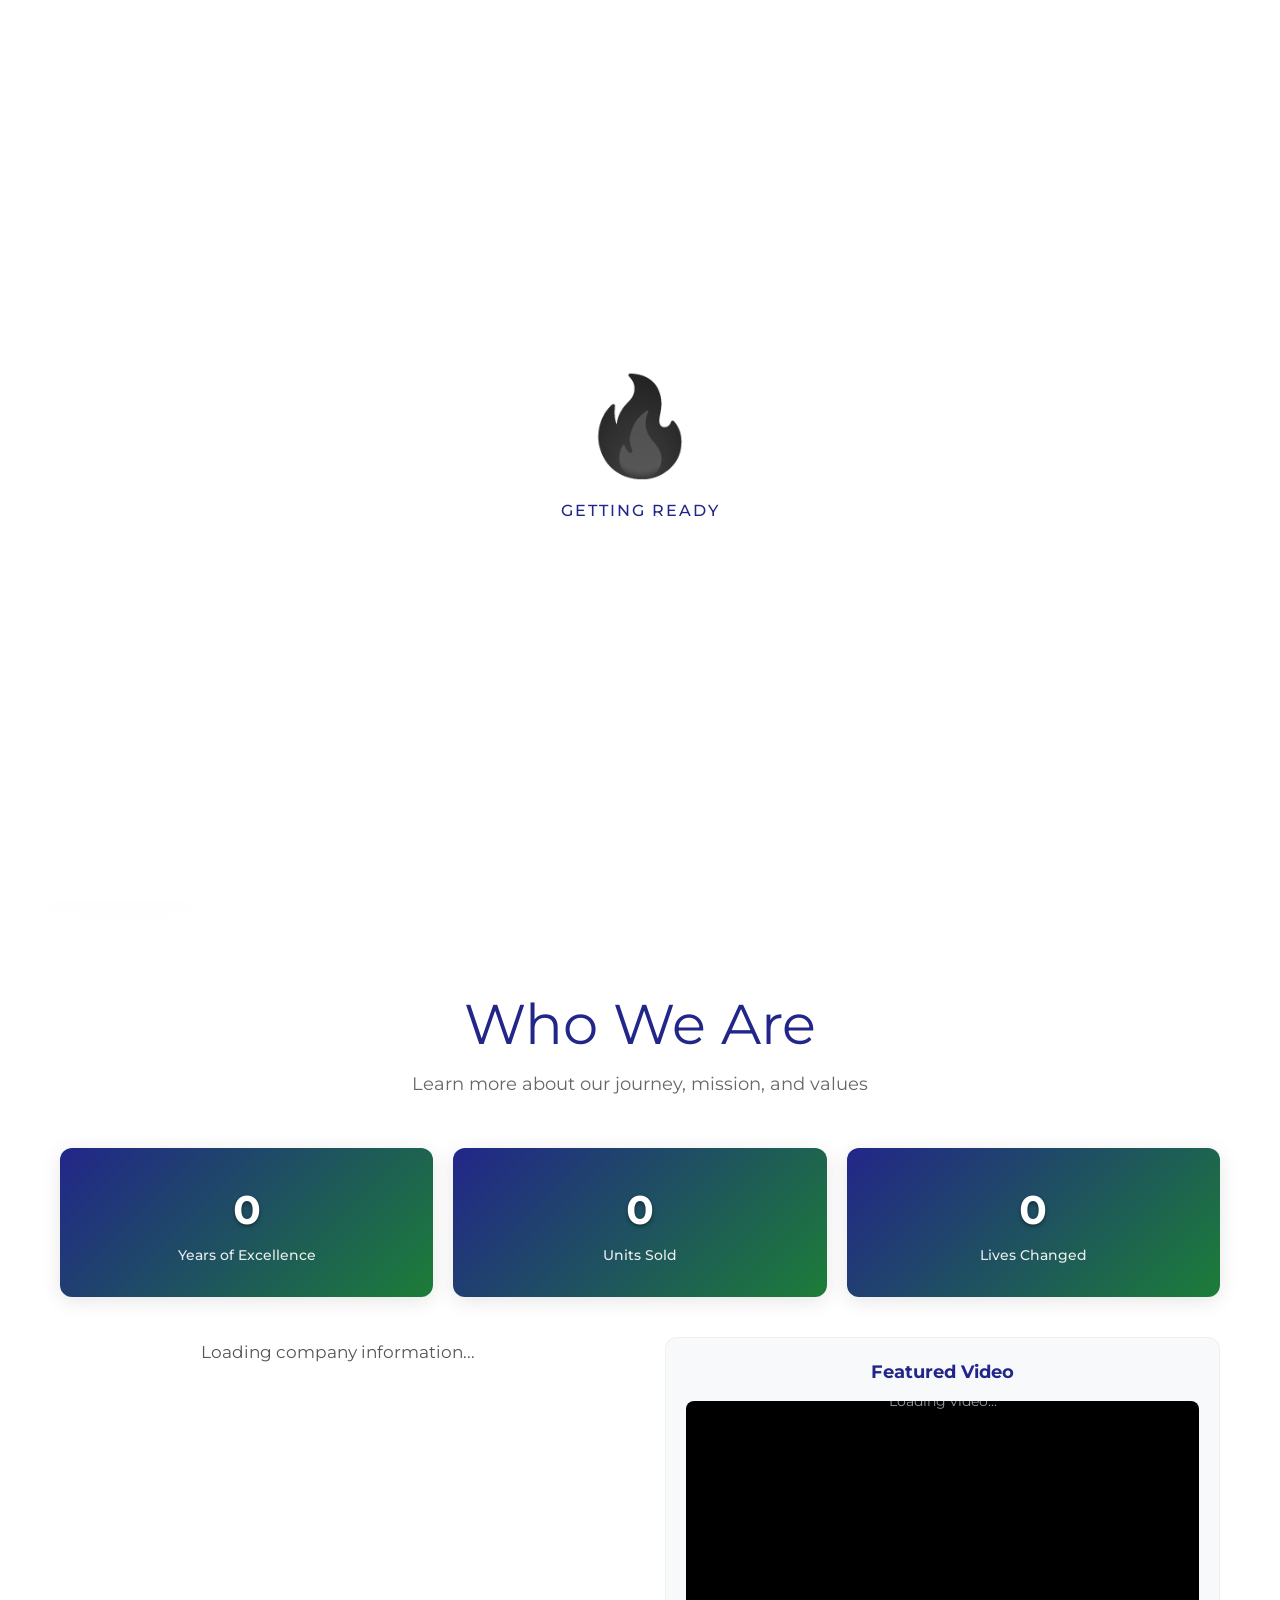
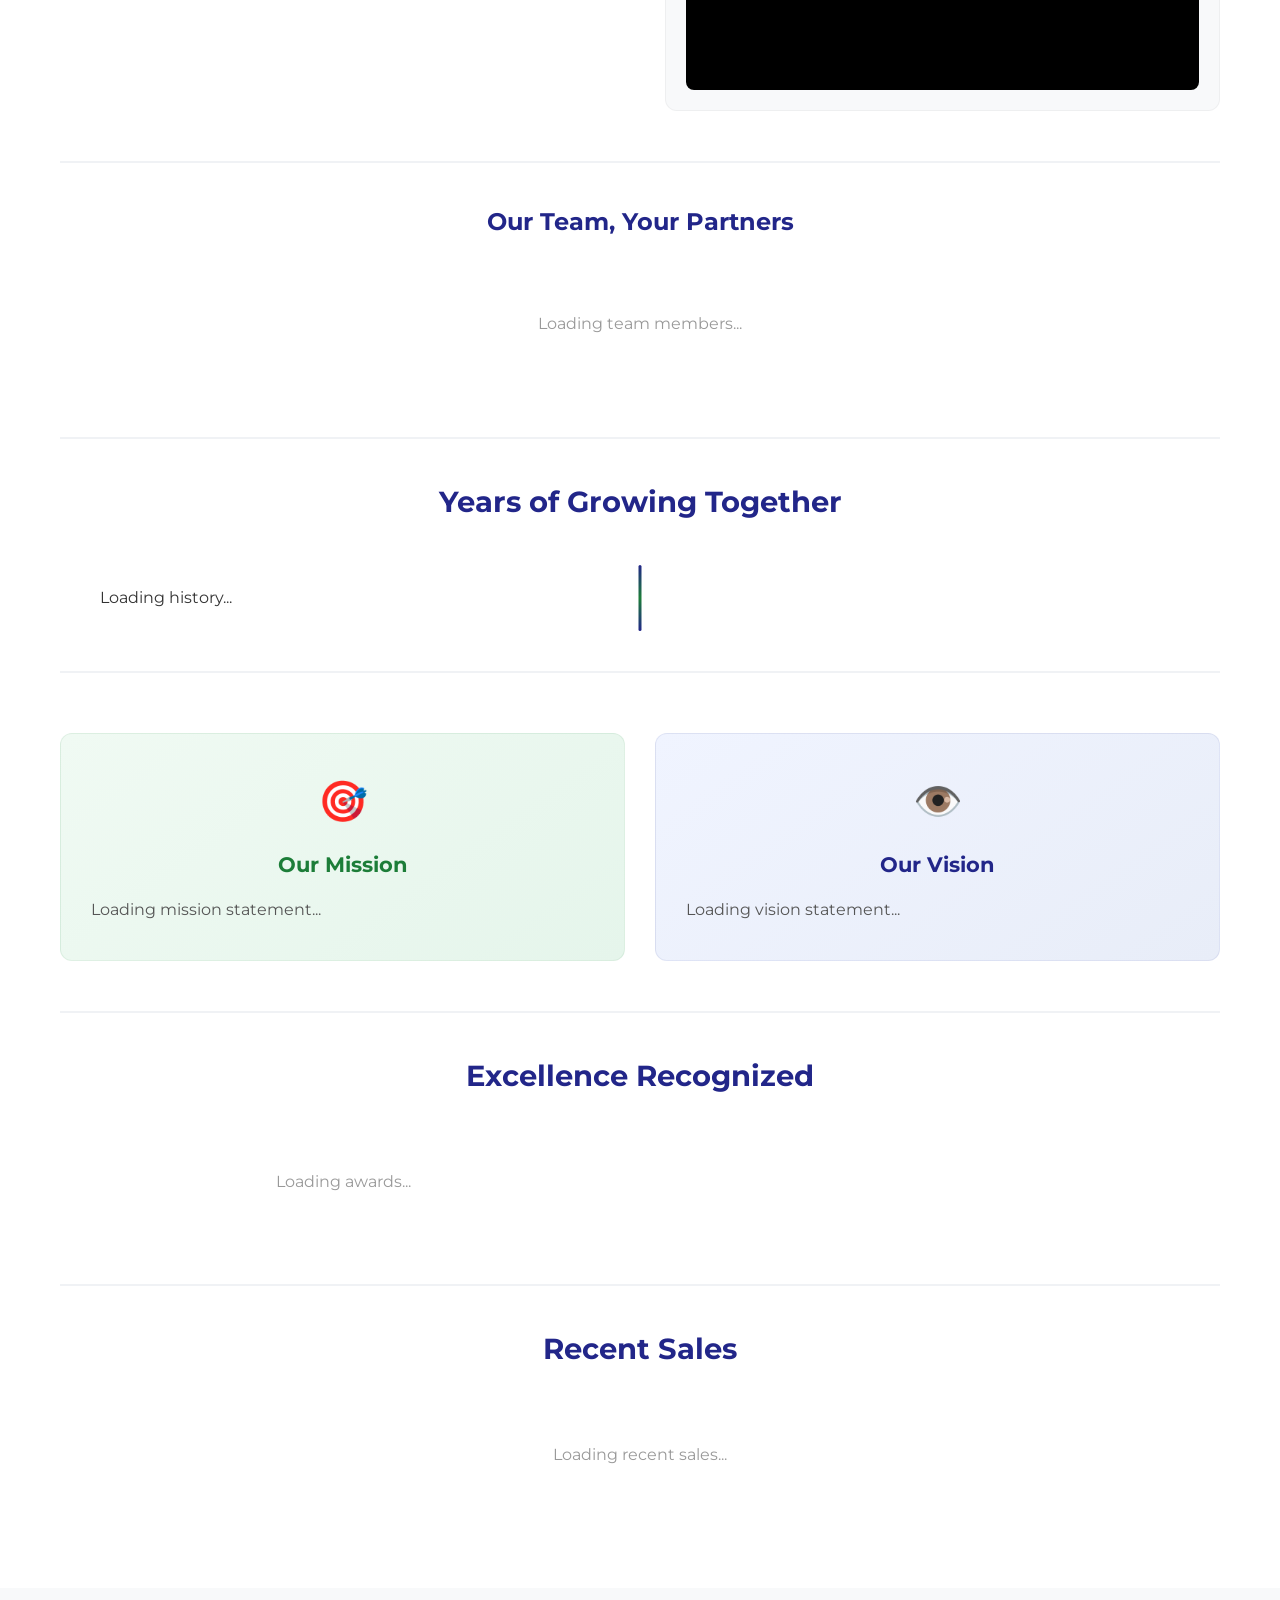
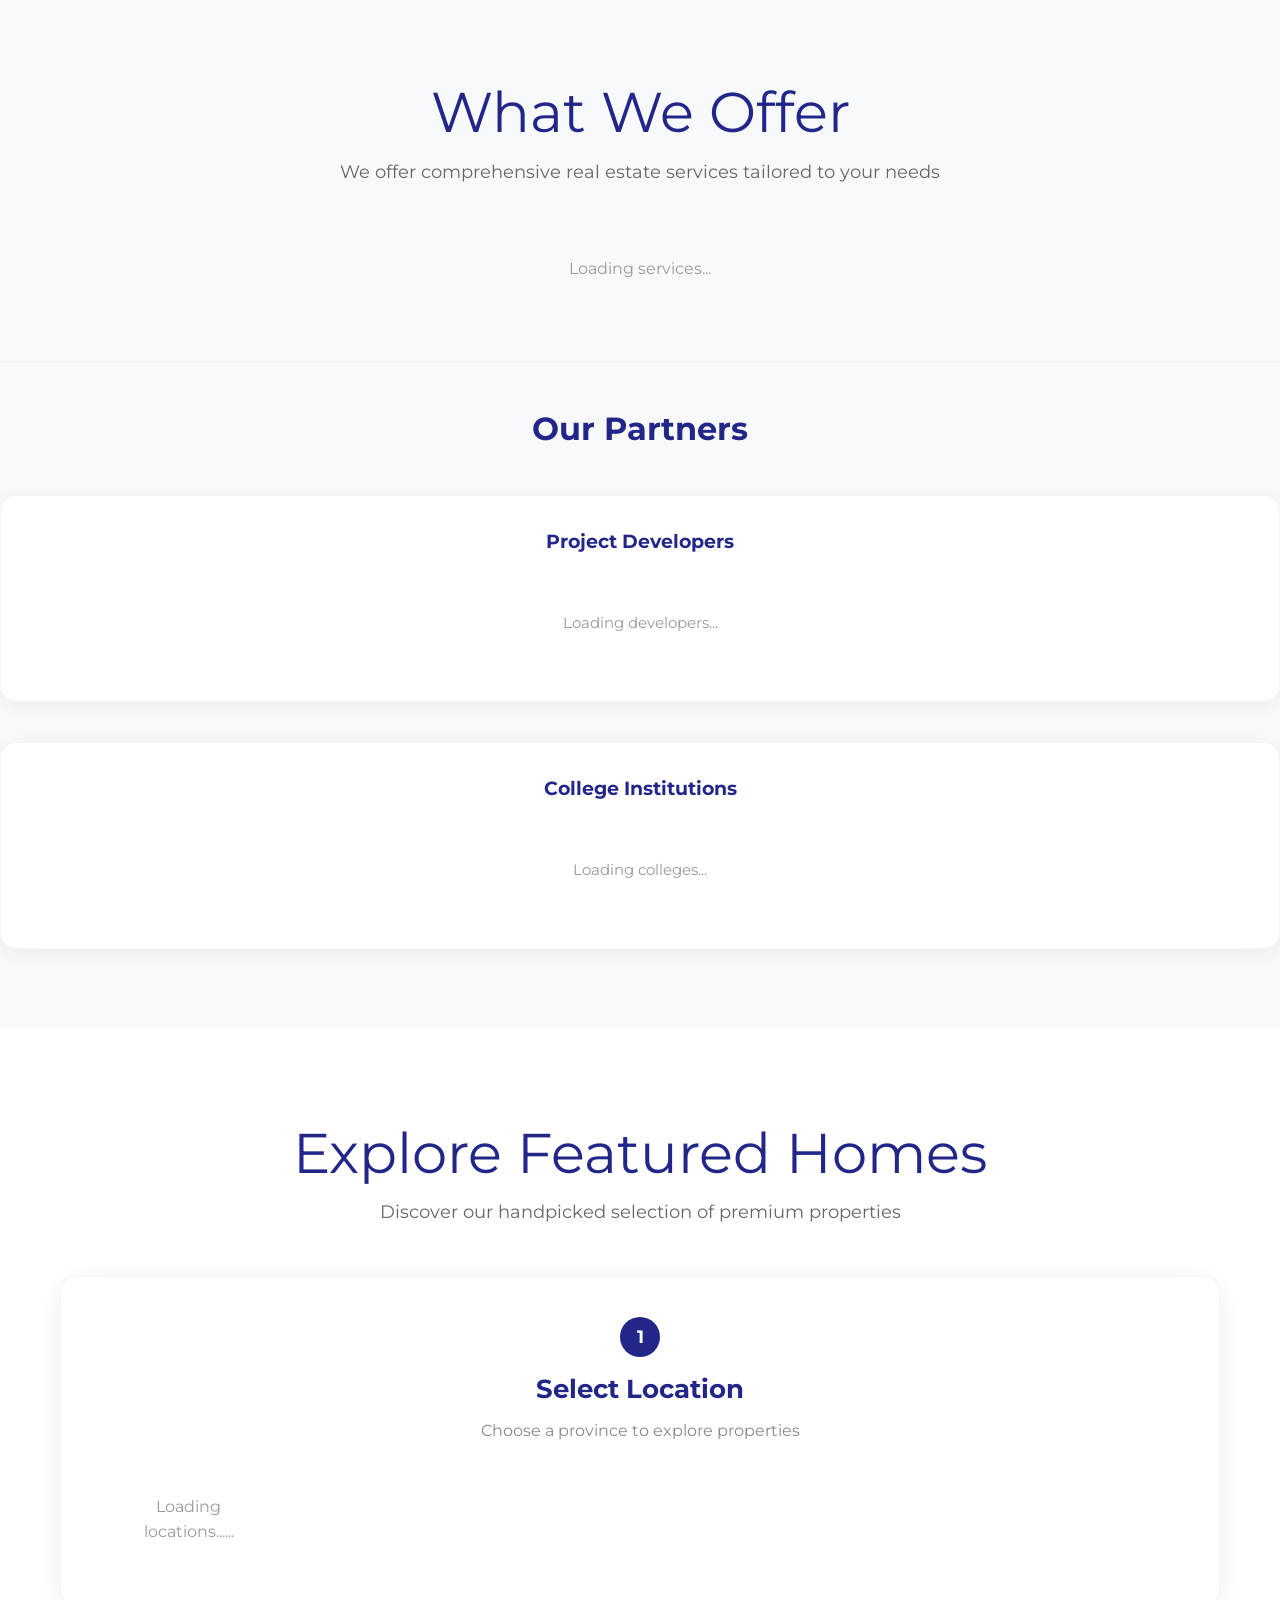
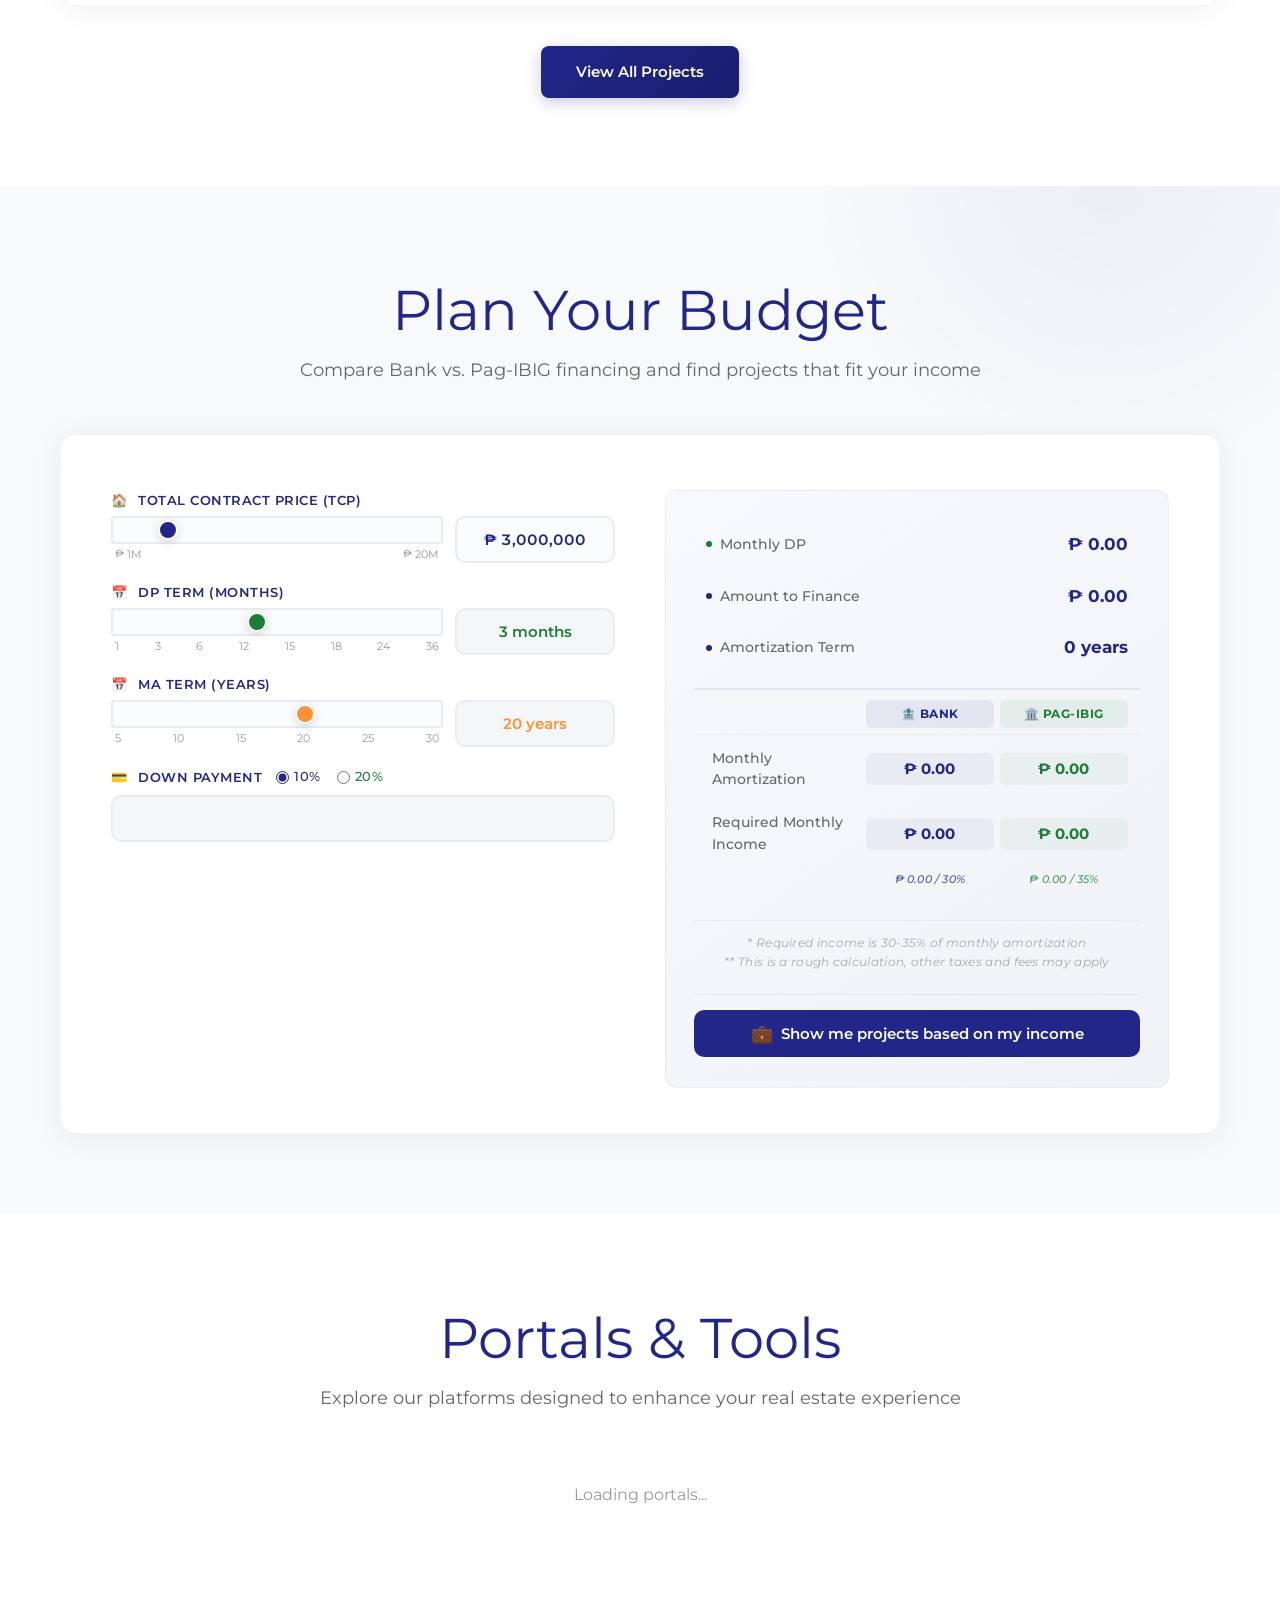
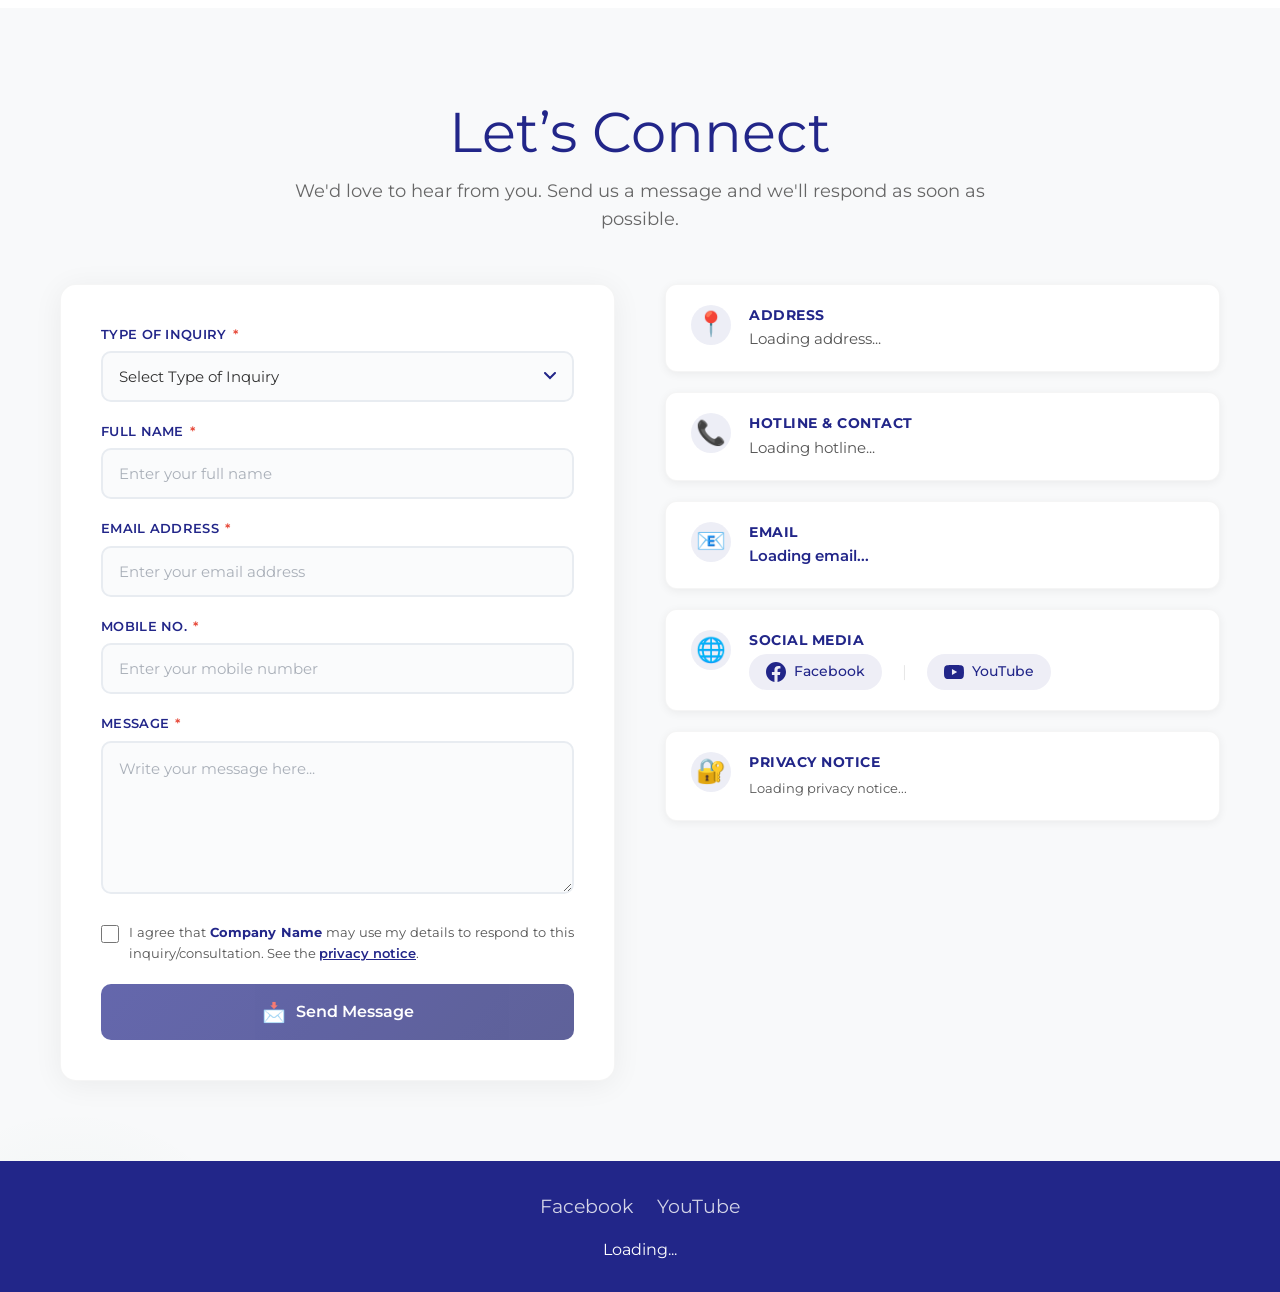
==== index.html @ 1ad45d37 "Update index.html" ====
<!DOCTYPE html>
<html>
  <head>
    <base target="_top">
    <meta charset="UTF-8">
    <meta name="viewport" content="width=device-width, initial-scale=1.0">
    <link href="https://fonts.googleapis.com/css2?family=Montserrat:wght@300;400;500;600;700;800&display=swap" rel="stylesheet">
    <title>Inner SPARC Realty Corporation</title>

<!-- Google tag (gtag.js) -->
<script async src="https://www.googletagmanager.com/gtag/js?id=G-HWXJY5TH2G"></script>
<script>
  window.dataLayer = window.dataLayer || [];
  function gtag(){dataLayer.push(arguments);}
  gtag('js', new Date());

  gtag('config', 'G-HWXJY5TH2G');
</script>
    
<style>
* {
  margin: 0;
  padding: 0;
  box-sizing: border-box;
}

body {
  font-family: 'Montserrat', sans-serif;
  line-height: 1.6;
  color: #333;
  background-color: #ffffff;
  overflow-x: hidden;
  max-width: 100%;
  width: 100%;
}

.container {
  max-width: 1200px;
  margin: 0 auto;
  padding: 0 20px;
}

#header .container {
  max-width: 1400px;
}

/* Full-page loading overlay */
#initialLoader {
  position: fixed;
  top: 0;
  left: 0;
  width: 100%;
  height: 100%;
  background: #ffffff;
  display: flex;
  flex-direction: column;
  align-items: center;
  justify-content: center;
  z-index: 99999;
  transition: opacity 0.6s ease, visibility 0.6s ease;
}

#initialLoader.hidden {
  opacity: 0;
  visibility: hidden;
  pointer-events: none;
}

#initialLoader .fire-icon {
  font-size: 6rem;
  line-height: 1;
  position: relative;
  display: inline-block;
  /* Start in the grayscale "empty" state */
  filter: grayscale(1) brightness(0.35);
  animation: fireReveal 2.2s ease-in-out infinite;
  transform-origin: center bottom;
}

#initialLoader .loader-text {
  margin-top: 25px;
  font-family: 'Montserrat', sans-serif;
  font-size: 1rem;
  font-weight: 500;
  color: #222689;
  letter-spacing: 2px;
  text-transform: uppercase;
  animation: pulseText 1.5s ease-in-out infinite;
}

@keyframes fireReveal {
  0% {
    /* Fully grayscale + dark */
    filter: grayscale(1) brightness(0.35);
    transform: scale(0.95) rotate(-2deg);
    opacity: 0.7;
  }
  40% {
    /* Color starts bleeding in from the bottom */
    filter: grayscale(0.5) brightness(0.7)
            drop-shadow(0 8px 12px rgba(255, 145, 50, 0.4));
    transform: scale(1) rotate(1deg);
    opacity: 0.9;
  }
  70% {
    /* Getting warmer and brighter */
    filter: grayscale(0.15) brightness(1.05)
            drop-shadow(0 0 18px rgba(255, 145, 50, 0.65));
    transform: scale(1.08) rotate(-1deg);
    opacity: 1;
  }
  100% {
    /* Fully colored, glowing, at full size */
    filter: grayscale(0) brightness(1.15)
            drop-shadow(0 0 22px rgba(255, 145, 50, 0.75))
            drop-shadow(0 0 40px rgba(255, 60, 0, 0.4));
    transform: scale(1.15) rotate(0deg);
    opacity: 1;
  }
}

@keyframes pulseText {
  0%, 100% { opacity: 0.5; }
  50% { opacity: 1; }
}

/* Header */
#header {
  background: #222689;
  color: white;
  padding: 15px 0;
  position: fixed;
  width: 100%;
  top: 0;
  z-index: 1000;
  box-shadow: 0 2px 10px rgba(0,0,0,0.1);
  transition: background 0.3s ease;
  min-height: 70px; /* Add a minimum height */
}

.header-content {
  display: flex;
  align-items: center;
  justify-content: space-between;
  flex-wrap: wrap;
}

.logo-container {
  flex: 0 0 auto;
}

.logo {
  max-height: 60px;
  width: auto;
}

.company-info {
  flex: 1;
  min-width: 0;
  margin-left: 20px;
}

.company-info h1 {
  font-size: 1.35rem;
  font-weight: 700;
  margin: 0;
  white-space: nowrap;
  overflow: hidden;
  text-overflow: ellipsis;
}

.company-info p {
  font-size: 0.85rem;
  opacity: 0.8;
  margin: 0;
  white-space: nowrap;
  overflow: hidden;
  text-overflow: ellipsis;
}

.nav-menu ul {
  display: flex;
  list-style: none;
  margin: 0;
  padding: 0;
}

.nav-menu ul li {
  margin-left: 30px;
}

.nav-menu {
  flex-shrink: 0;
}

.nav-menu ul li a {
  color: white;
  text-decoration: none;
  font-weight: 500;
  transition: opacity 0.3s;
}

.nav-menu ul li a:hover {
  opacity: 0.8;
}

.nav-menu ul li a .nav-icon {
  display: block;
  font-size: 1.1rem;
  margin-bottom: 2px;
}

.nav-menu ul li a .nav-label {
  display: block;
  font-size: 0.75rem;
  font-weight: 500;
  letter-spacing: 0.3px;
}

.nav-menu ul li a {
  display: flex;
  flex-direction: column;
  align-items: center;
  text-align: center;
  padding: 4px 8px;
}

@media (max-width: 1300px) and (min-width: 769px) {
  .nav-menu ul li a .nav-icon { font-size: 0.9rem; }
  .nav-menu ul li a .nav-label { font-size: 0.65rem; }
}

.mobile-menu-btn {
  display: none;
  background: none;
  border: none;
  color: white;
  font-size: 1.5rem;
  cursor: pointer;
}

.mobile-menu {
  display: none;
  background: #222689;
  padding: 20px;
  position: fixed;
  top: 80px; /* Changed from 0px to 80px to sit below the header */
  left: 0;
  width: 100%;
  z-index: 999;
  transition: background 0.3s ease;
  transform: translateY(-10px);
  opacity: 0;
  transition: transform 0.3s cubic-bezier(0.4, 0, 0.2, 1), 
              opacity 0.3s cubic-bezier(0.4, 0, 0.2, 1),
              background 0.3s ease;
  pointer-events: none;
  max-height: calc(100vh - 80px);
  overflow-y: auto;
  box-shadow: 0 4px 20px rgba(0,0,0,0.2);
}

.mobile-menu.open {
  display: block;
  transform: translateY(0);
  opacity: 1;
  pointer-events: auto;
}

.mobile-menu ul {
  list-style: none;
  padding: 0;
  margin: 0;
}

.mobile-menu ul li {
  padding: 10px 0;
  border-bottom: 1px solid rgba(255,255,255,0.1);
  transform: translateX(-10px);
  opacity: 0;
  transition: transform 0.3s cubic-bezier(0.4, 0, 0.2, 1),
              opacity 0.3s cubic-bezier(0.4, 0, 0.2, 1);
}

.mobile-menu.open ul li {
  transform: translateX(0);
  opacity: 1;
}

.mobile-menu.open ul li:nth-child(1) { transition-delay: 0.05s; }
.mobile-menu.open ul li:nth-child(2) { transition-delay: 0.10s; }
.mobile-menu.open ul li:nth-child(3) { transition-delay: 0.15s; }
.mobile-menu.open ul li:nth-child(4) { transition-delay: 0.20s; }
.mobile-menu.open ul li:nth-child(5) { transition-delay: 0.25s; }
.mobile-menu.open ul li:nth-child(6) { transition-delay: 0.30s; }
.mobile-menu.open ul li:nth-child(7) { transition-delay: 0.35s; }

.mobile-menu ul li:last-child {
  border-bottom: none;
}

.mobile-menu ul li a {
  color: white;
  text-decoration: none;
  font-size: 1.1rem;
}

.mobile-menu ul li a .nav-icon {
  margin-right: 10px;
  font-size: 1.1rem;
}

@media (max-width: 768px) {
  .mobile-menu ul li a {
    display: flex;
    align-items: center;
    font-size: 1rem;
    padding: 8px 0;
  }
}

/* Hero */
.hero-section {
  position: relative;
  padding: 180px 0 120px;
  color: white;
  text-align: center;
  min-height: 100vh;
  display: flex;
  align-items: center;
  overflow: hidden;
  background: #222689;
}

.hero-background {
  position: absolute;
  top: 0;
  left: 0;
  width: 100%;
  height: 100%;
  z-index: 0;
  overflow: hidden;
  max-width: 100%;
}

.hero-background .hero-slide {
  position: absolute;
  top: 0;
  left: 0;
  width: 100%;
  height: 100%;
  background-size: cover;
  background-position: center;
  opacity: 0;
  transition: opacity 1.5s ease-in-out;
  transform: scale(1.05);
}

.hero-background .hero-slide:first-child {
  position: relative;
}

.hero-background .hero-slide.active {
  opacity: 1;
  transform: scale(1);
}

.hero-overlay {
  position: absolute;
  top: 0;
  left: 0;
  width: 100%;
  height: 100%;
  background: rgba(0, 0, 0, 0.55);
  z-index: 1;
  max-width: 100%;
  overflow: hidden;
}

.hero-gradient {
  position: absolute;
  top: 0;
  left: 0;
  width: 100%;
  height: 100%;
  background: linear-gradient(135deg, rgba(34, 38, 137, 0.4) 0%, rgba(28, 125, 56, 0.2) 100%);
  z-index: 1;
  max-width: 100%;
  overflow: hidden;
}

.hero-content {
  position: relative;
  z-index: 2;
  max-width: 900px;
  margin: 0 auto;
  padding: 0 20px;
}

.hero-content .hero-badge {
  display: inline-block;
  background: rgba(255, 255, 255, 0.15);
  backdrop-filter: blur(10px);
  padding: 8px 24px;
  border-radius: 30px;
  font-size: 0.85rem;
  font-weight: 500;
  letter-spacing: 1px;
  text-transform: uppercase;
  margin-bottom: 25px;
  border: 1px solid rgba(255, 255, 255, 0.1);
  animation: fadeInDown 0.8s ease forwards;
}

.hero-content h2 {
  font-size: 4rem;
  font-weight: 400;
  margin-bottom: 30px;
  line-height: 1.1;
  animation: fadeInUp 0.8s ease 0.2s forwards;
  opacity: 0;
}

.hero-content h2 .highlight {
  background: linear-gradient(135deg, #ffffff 0%, #a7cdb2 100%);
  -webkit-background-clip: text;
  -webkit-text-fill-color: transparent;
  background-clip: text;
  font-weight: 700;
}

.hero-content p {
  font-size: 1.3rem;
  opacity: 0.9;
  margin-bottom: 35px;
  max-width: 700px;
  margin-left: auto;
  margin-right: auto;
  line-height: 1.7;
  animation: fadeInUp 0.8s ease 0.4s forwards;
  opacity: 0;
}

.hero-content .hero-buttons {
  display: flex;
  gap: 15px;
  justify-content: center;
  flex-wrap: wrap;
  animation: fadeInUp 0.8s ease 0.6s forwards;
  opacity: 0;
}

.hero-content .hero-buttons .btn {
  padding: 14px 35px;
  font-size: 1rem;
  border-radius: 50px;
  transition: all 0.3s cubic-bezier(0.4, 0, 0.2, 1);
}

.hero-content .hero-buttons .btn-primary {
  background: white;
  color: #222689;
  box-shadow: 0 4px 20px rgba(0, 0, 0, 0.15);
}

.hero-content .hero-buttons .btn-primary:hover {
  transform: translateY(-3px) scale(1.02);
  box-shadow: 0 8px 35px rgba(0, 0, 0, 0.25);
}

.hero-content .hero-buttons .btn-secondary {
  background: rgba(255, 255, 255, 0.15);
  backdrop-filter: blur(10px);
  color: white;
  border: 2px solid rgba(255, 255, 255, 0.3);
}

.hero-content .hero-buttons .btn-secondary:hover {
  background: rgba(255, 255, 255, 0.25);
  transform: translateY(-3px);
  border-color: rgba(255, 255, 255, 0.5);
}

.hero-scroll-indicator {
  position: absolute;
  bottom: 30px;
  left: 50%;
  transform: translateX(-50%);
  z-index: 2;
  display: flex;
  flex-direction: column;
  align-items: center;
  gap: 8px;
  color: rgba(255, 255, 255, 0.6);
  font-size: 0.75rem;
  letter-spacing: 1px;
  text-transform: uppercase;
  animation: bounce 2s infinite;
  cursor: pointer;
}

.hero-scroll-indicator .scroll-line {
  width: 1px;
  height: 40px;
  background: linear-gradient(to bottom, rgba(255, 255, 255, 0.6), transparent);
}

.hero-scroll-indicator .scroll-arrow {
  font-size: 1.2rem;
  opacity: 0.8;
}

@keyframes fadeInUp {
  from { opacity: 0; transform: translateY(30px); }
  to { opacity: 1; transform: translateY(0); }
}

@keyframes fadeInDown {
  from { opacity: 0; transform: translateY(-20px); }
  to { opacity: 1; transform: translateY(0); }
}

@keyframes bounce {
  0%, 20%, 50%, 80%, 100% { transform: translateX(-50%) translateY(0); }
  40% { transform: translateX(-50%) translateY(-10px); }
  60% { transform: translateX(-50%) translateY(-5px); }
}

/* Buttons */
.btn {
  display: inline-block;
  padding: 12px 30px;
  border: none;
  border-radius: 5px;
  font-weight: 600;
  text-decoration: none;
  cursor: pointer;
  transition: all 0.3s;
  font-family: 'Montserrat', sans-serif;
}

.btn-primary {
  background: white;
  color: #222689;
}

.btn-primary:hover {
  transform: translateY(-2px);
  box-shadow: 0 5px 15px rgba(0,0,0,0.2);
}

.btn-secondary {
  background: #1c7d38;
  color: white;
}

.btn-secondary:hover {
  transform: translateY(-2px);
  box-shadow: 0 5px 15px rgba(0,0,0,0.2);
}

.btn-outline {
  background: transparent;
  color: #222689;
  border: 2px solid #222689;
}

.btn-outline:hover {
  background: #222689;
  color: white;
  transform: translateY(-2px);
}

/* Sections */
section {
  padding: 80px 0;
}

.section-title {
  font-size: 3.5rem;
  font-weight: normal;
  text-align: center;
  margin-bottom: 30px;
  color: #222689;
  transition: color 0.3s ease;
}

.section-subtitle {
  text-align: center;
  font-size: 1.1rem;
  color: #666;
  max-width: 700px;
  margin: -30px auto 50px;
}

/* About */
#about {
  background: #ffffff;
  position: relative;
}

#about::before {
  content: '';
  position: absolute;
  top: -20%;
  left: -10%;
  width: 500px;
  height: 500px;
  background: radial-gradient(circle, rgba(34, 38, 137, 0.03) 0%, transparent 70%);
  border-radius: 50%;
  pointer-events: none;
}

.about-grid {
  display: grid;
  grid-template-columns: 1fr 1fr;
  gap: 50px;
  align-items: center;
  margin-bottom: 60px;
}

.about-text {
  font-size: 1.05rem;
  line-height: 1.9;
  color: #555;
}
.about-text p { margin-bottom: 20px; text-align: justify; text-justify: inter-word; }
.about-text p:last-child { margin-bottom: 0; }

.about-stats {
  display: grid;
  grid-template-columns: 1fr 1fr 1fr;
  gap: 20px;
}

.stat-card {
  padding: 30px 20px;
  border-radius: 12px;
  text-align: center;
  transition: all 0.3s ease;
  background: linear-gradient(135deg, #222689 0%, #1c7d38 100%);
  color: white;
  border: none;
  box-shadow: 0 4px 20px rgba(0,0,0,0.1);
}

.stat-card:hover {
  transform: translateY(-5px);
  box-shadow: 0 8px 35px rgba(0,0,0,0.15);
}

.stat-card .stat-number {
  display: block;
  font-size: 2.5rem;
  font-weight: 700;
  color: white;
  font-variant-numeric: tabular-nums;
  text-shadow: 0 2px 4px rgba(0, 0, 0, 0.4); /* <--- ADDED: Soft shadow for depth */
}

.stat-card .stat-label {
  font-size: 0.85rem;
  color: rgba(255, 255, 255, 0.9);
  font-weight: 500;
}

/* History */
.history-section {
  margin: 60px 0;
  padding: 40px 0;
  border-top: 2px solid #f0f2f5;
  border-bottom: 2px solid #f0f2f5;
}

.history-title {
  font-size: 1.8rem;
  font-weight: 700;
  color: #222689;
  text-align: center;
  margin-bottom: 40px;
}

.history-timeline {
  position: relative;
  max-width: 1200px;
  margin: 0 auto;
  padding: 20px 40px;
}

.history-timeline::before {
  content: '';
  position: absolute;
  left: 50%;
  top: 0;
  bottom: 0;
  width: 3px;
  background: linear-gradient(to bottom, #222689 0%, #1c7d38 50%, #222689 100%);
  transform: translateX(-50%);
  border-radius: 2px;
}

.history-item {
  display: flex;
  align-items: center;
  justify-content: flex-end;
  padding: 20px 0;
  position: relative;
  width: 50%;
  opacity: 0.3;
  transform: scale(0.9);
  transition: all 0.8s cubic-bezier(0.4, 0, 0.2, 1);
  margin-bottom: -60px;
}
.history-item:last-child { margin-bottom: 0; }

.history-item:nth-child(odd) {
  padding-right: 40px;
  justify-content: flex-end;
}

.history-item:nth-child(even) {
  margin-left: auto;
  justify-content: flex-start;
  padding-left: 40px;
}

.history-item:nth-child(odd) .history-content {
  max-width: 100%;
  width: 100%;
}

.history-item:nth-child(even) .history-content {
  max-width: 100%;
  width: 100%;
}

.history-item::before {
  content: '';
  position: absolute;
  top: 50%;
  transform: translateY(-50%);
  width: 20px;
  height: 20px;
  background: #222689;
  border: 4px solid white;
  border-radius: 50%;
  z-index: 2;
  box-shadow: 0 0 0 4px rgba(34, 38, 137, 0.15);
  transition: all 0.5s ease;
}

.history-item:nth-child(odd)::before { right: -10px; }
.history-item:nth-child(even)::before { left: -10px; }

.history-item.active {
  opacity: 1;
  transform: scale(1);
}

.history-item.active::before {
  background: #1c7d38;
  box-shadow: 0 0 0 6px rgba(28, 125, 56, 0.25);
  transform: translateY(-50%) scale(1.1);
}

.history-item .history-content {
  background: white;
  padding: 25px 30px;
  border-radius: 12px;
  box-shadow: 0 4px 20px rgba(0,0,0,0.08);
  border: 1px solid rgba(0,0,0,0.04);
  transition: all 0.5s ease;
  width: 100%;
  position: relative;
}

.history-item.active .history-content {
  box-shadow: 0 8px 35px rgba(0,0,0,0.12);
}

.history-item .history-content .history-year {
  font-size: 1.8rem;
  font-weight: 700;
  color: #222689;
  margin-bottom: 8px;
  letter-spacing: -0.5px;
}

.history-item .history-content .history-image {
  width: 100%;
  height: auto;
  max-height: 300px;
  object-fit: contain;
  border-radius: 8px;
  margin: 8px 0 12px 0;
  border: 1px solid rgba(0,0,0,0.04);
  background: #f8f9fa;
}

.history-item .history-content .history-description {
  font-size: 0.95rem;
  color: #555;
  line-height: 1.7;
  margin: 0;
  display: block;
  overflow: visible;
  text-overflow: unset;
  white-space: normal;
  word-wrap: break-word;
  text-align: center;
}

.history-scroll-hint {
  text-align: center;
  color: #aaa;
  font-size: 0.8rem;
  margin-top: 20px;
  display: none;
}

.history-scroll-hint .scroll-arrow {
  display: inline-block;
  animation: scrollArrowDown 1.5s ease-in-out infinite;
}

@keyframes scrollArrowDown {
  0%, 100% { transform: translateY(0); }
  50% { transform: translateY(8px); }
}

/* Mission & Vision */
.mission-vision-grid {
  display: grid;
  grid-template-columns: 1fr 1fr;
  gap: 30px;
  margin-top: 20px;
}

.mission-vision-card {
  padding: 35px 30px;
  border-radius: 12px;
  text-align: center;
  transition: all 0.3s ease;
}
.mission-vision-card:hover { transform: translateY(-5px); }

.mission-vision-card .mv-icon {
  font-size: 2.5rem;
  display: block;
  margin-bottom: 15px;
}

.mission-vision-card .mv-image {
  width: 100%;
  max-width: 100%;
  height: auto;
  object-fit: contain;
  display: block;
  margin: 0 auto 20px;
  border-radius: 12px;
  pointer-events: none;
  -webkit-user-select: none;
  -moz-user-select: none;
  -ms-user-select: none;
  user-select: none;  
}

.mission-vision-card h3 {
  font-size: 1.3rem;
  font-weight: 700;
  margin-bottom: 15px;
}

.mission-vision-card p {
  font-size: 1rem;
  line-height: 1.8;
  color: #555;
  margin: 0;
  text-align: justify;
  text-justify: inter-word;
}

.vision-card {
  background: linear-gradient(145deg, #f0f4ff 0%, #e8edf8 100%);
  border: 1px solid rgba(34, 38, 137, 0.08);
}
.vision-card h3 { color: #222689; }

.mission-card {
  background: linear-gradient(145deg, #f0faf3 0%, #e5f5eb 100%);
  border: 1px solid rgba(28, 125, 56, 0.08);
}
.mission-card h3 { color: #1c7d38; }

/* Services */
#services { background: #f8f9fa; }

.services-grid {
  display: grid;
  grid-template-columns: repeat(auto-fit, minmax(250px, 1fr));
  gap: 30px;
  margin-top: 40px;
}

.service-card {
  background: white;
  padding: 30px;
  border-radius: 10px;
  box-shadow: 0 3px 10px rgba(0,0,0,0.08);
  text-align: center;
  transition: transform 0.3s, box-shadow 0.3s;
  border-top: 4px solid #222689;
}

.service-card:hover {
  transform: translateY(-5px);
  box-shadow: 0 5px 20px rgba(0,0,0,0.12);
}

.service-icon { font-size: 3rem; margin-bottom: 15px; }
.service-card h3 { color: #222689; margin-bottom: 10px; transition: color 0.3s ease; }

/* Property Explorer */
#propertyExplorer {
  margin-top: 30px;
  background: #ffffff;
  border-radius: 16px;
  box-shadow: 0 4px 30px rgba(0,0,0,0.06);
  overflow: hidden;
  border: 1px solid rgba(0,0,0,0.04);
}

.property-step {
  padding: 40px 45px;
}

.property-step .step-header {
  text-align: center;
  margin-bottom: 30px;
}

.property-step .step-header .step-number {
  display: inline-block;
  width: 40px;
  height: 40px;
  line-height: 40px;
  border-radius: 50%;
  background: #222689;
  color: white;
  font-weight: 700;
  font-size: 1.1rem;
  margin-bottom: 12px;
}

.property-step .step-header h3 {
  font-size: 1.6rem;
  color: #222689;
  margin: 0 0 8px 0;
  font-weight: 700;
}

.property-step .step-header p {
  color: #888;
  font-size: 1rem;
  margin: 0;
}

.step-back-btn {
  display: inline-block;
  padding: 10px 24px;
  background: #f0f2f5;
  color: #222689;
  border: none;
  border-radius: 8px;
  font-family: 'Montserrat', sans-serif;
  font-weight: 600;
  font-size: 0.9rem;
  cursor: pointer;
  transition: all 0.3s ease;
  margin-bottom: 25px;
}

.step-back-btn:hover {
  background: #222689;
  color: white;
  transform: translateX(-3px);
}

.location-grid {
  display: grid;
  grid-template-columns: repeat(auto-fill, minmax(160px, 1fr));
  gap: 15px;
}

.location-btn {
  padding: 18px 20px;
  background: #f8f9fc;
  border: 2px solid #e8ecf1;
  border-radius: 12px;
  font-family: 'Montserrat', sans-serif;
  font-size: 1rem;
  font-weight: 600;
  color: #333;
  cursor: pointer;
  transition: all 0.3s cubic-bezier(0.4, 0, 0.2, 1);
  text-align: center;
  position: relative;
}

.location-btn:hover {
  border-color: #222689;
  background: #f0f4ff;
  transform: translateY(-3px);
  box-shadow: 0 4px 15px rgba(34, 38, 137, 0.08);
}

.location-btn .count {
  display: block;
  font-size: 0.75rem;
  font-weight: 400;
  color: #999;
  margin-top: 4px;
}

.location-btn .province-name { display: block; }

.budget-grid {
  display: grid;
  grid-template-columns: repeat(auto-fill, minmax(140px, 1fr));
  gap: 15px;
}

.budget-btn {
  padding: 16px 20px;
  background: #f8f9fc;
  border: 2px solid #e8ecf1;
  border-radius: 12px;
  font-family: 'Montserrat', sans-serif;
  font-size: 0.95rem;
  font-weight: 600;
  color: #333;
  cursor: pointer;
  transition: all 0.3s cubic-bezier(0.4, 0, 0.2, 1);
  text-align: center;
}

.budget-btn:hover {
  border-color: #1c7d38;
  background: #f0faf3;
  transform: translateY(-3px);
  box-shadow: 0 4px 15px rgba(28, 125, 56, 0.08);
}

.budget-btn .count {
  display: block;
  font-size: 0.7rem;
  font-weight: 400;
  color: #999;
  margin-top: 4px;
}

.properties-results-grid {
  display: grid;
  grid-template-columns: repeat(3, 1fr);
  gap: 25px;
}

.property-result-card {
  background: white;
  border-radius: 12px;
  overflow: hidden;
  box-shadow: 0 2px 15px rgba(0,0,0,0.06);
  border: 1px solid rgba(0,0,0,0.04);
  transition: all 0.3s ease;
  display: flex;
  flex-direction: column;
}

.property-result-card:hover {
  transform: translateY(-5px);
  box-shadow: 0 8px 30px rgba(0,0,0,0.1);
}

.property-image-container {
  position: relative;
  width: 100%;
  height: 200px;
  overflow: hidden;
  background: #f0f0f0;
  flex-shrink: 0;
}

.property-image-container .property-main-image {
  width: 100%;
  height: 100%;
  object-fit: cover;
  cursor: pointer;
  transition: transform 0.3s ease;
}

.property-image-container .property-main-image:hover { transform: scale(1.03); }

.property-logo-badge {
  position: absolute;
  top: 10px;
  left: 10px;
  width: 50px;
  height: 50px;
  border-radius: 50%;
  border: 3px solid white;
  object-fit: cover;
  background: white;
  box-shadow: 0 2px 10px rgba(0,0,0,0.15);
  z-index: 2;
  padding: 2px;
}

.property-no-image {
  width: 100%;
  height: 100%;
  display: flex;
  align-items: center;
  justify-content: center;
  background: #e8ecf1;
  color: #999;
  font-size: 0.9rem;
}

.property-result-card .property-details {
  padding: 16px 18px 20px;
  flex: 1;
  display: flex;
  flex-direction: column;
  gap: 6px;
}

.property-result-card .property-details .property-name {
  font-size: 1.1rem;
  font-weight: 700;
  color: #222689;
  margin: 0 0 2px 0;
  line-height: 1.3;
}

.property-result-card .property-details .property-location {
  font-size: 0.85rem;
  color: #888;
  margin-bottom: 4px;
}

.property-result-card .property-details .property-price {
  font-size: 1.15rem;
  font-weight: 700;
  color: #1c7d38;
  margin-bottom: 6px;
}

.property-result-card .property-details .property-specs {
  display: flex;
  flex-wrap: wrap;
  gap: 8px;
  margin-bottom: 6px;
}

.property-result-card .property-details .property-specs .spec-tag {
  background: #f0f2f5;
  padding: 3px 12px;
  border-radius: 12px;
  font-size: 0.75rem;
  color: #555;
  font-weight: 500;
}

.property-result-card .property-details .property-monthly-dp {
  font-size: 0.9rem;
  color: #222689;
  font-weight: 600;
  margin-bottom: 4px;
}

.property-result-card .property-details .property-monthly-dp span { color: #1c7d38; }

.property-result-card .property-details .property-amenities {
  display: flex;
  flex-wrap: wrap;
  gap: 4px;
  margin-top: 4px;
  padding-top: 10px;
  border-top: 1px solid #f0f2f5;
}

.property-result-card .property-details .property-amenities .amenity-tag {
  display: inline-block;
  background: #f8f9fc;
  padding: 2px 10px;
  border-radius: 12px;
  font-size: 0.7rem;
  color: #888;
}

.property-result-card .property-details .property-inquire-btn {
  width: 100%;
  padding: 10px 20px;
  margin-top: auto;
  background: linear-gradient(135deg, #222689 0%, #1a1e6e 100%);
  color: white;
  border: none;
  border-radius: 8px;
  font-family: 'Montserrat', sans-serif;
  font-weight: 600;
  font-size: 0.9rem;
  cursor: pointer;
  transition: all 0.3s cubic-bezier(0.4, 0, 0.2, 1);
  display: flex;
  align-items: center;
  justify-content: center;
  gap: 8px;
  position: relative;
  overflow: hidden;
}

/* Shine sweep — matches btn-inquire / btn-submit */
.property-result-card .property-details .property-inquire-btn::before {
  content: '';
  position: absolute;
  top: 0;
  left: -100%;
  width: 100%;
  height: 100%;
  background: linear-gradient(90deg, transparent, rgba(255,255,255,0.15), transparent);
  transition: left 0.6s ease;
  pointer-events: none;
}

.property-result-card .property-details .property-inquire-btn:hover::before {
  left: 100%;
}

.property-result-card .property-details .property-inquire-btn:hover {
  transform: translateY(-2px);
  box-shadow: 0 8px 25px rgba(34, 38, 137, 0.3);
}

.property-result-card .property-details .property-inquire-btn:active { transform: translateY(0px); }

/* Image Gallery Modal */
.image-gallery-modal {
  display: none;
  position: fixed;
  top: 0;
  left: 0;
  width: 100%;
  height: 100%;
  background: rgba(0,0,0,0.85);
  z-index: 9999;
  justify-content: center;
  align-items: center;
  padding: 20px;
}

.image-gallery-modal.active { display: flex; }

.image-gallery-modal .gallery-content {
  max-width: 800px;
  width: 100%;
  position: relative;
  background: transparent;
}

.image-gallery-modal .gallery-content .gallery-image {
  width: 100%;
  max-height: 80vh;
  object-fit: contain;
  border-radius: 8px;
}

.image-gallery-modal .gallery-close {
  position: absolute;
  top: -40px;
  right: 0;
  background: none;
  border: none;
  color: white;
  font-size: 2rem;
  cursor: pointer;
  transition: opacity 0.3s ease;
}

.image-gallery-modal .gallery-close:hover { opacity: 0.7; }

.image-gallery-modal .gallery-nav {
  position: absolute;
  top: 50%;
  transform: translateY(-50%);
  background: rgba(255,255,255,0.2);
  border: none;
  color: white;
  font-size: 2rem;
  padding: 10px 16px;
  cursor: pointer;
  border-radius: 50%;
  transition: all 0.3s ease;
}

.image-gallery-modal .gallery-nav:hover { background: rgba(255,255,255,0.3); }
.image-gallery-modal .gallery-nav.prev { left: -60px; }
.image-gallery-modal .gallery-nav.next { right: -60px; }

.image-gallery-modal .gallery-counter {
  position: absolute;
  bottom: -35px;
  left: 50%;
  transform: translateX(-50%);
  color: rgba(255,255,255,0.7);
  font-size: 0.9rem;
}

/* Financing */
#financing {
  background: #f8f9fa;
  position: relative;
  overflow: hidden;
}

#financing::before {
  content: '';
  position: absolute;
  top: -30%;
  right: -10%;
  width: 600px;
  height: 600px;
  background: radial-gradient(circle, rgba(34, 38, 137, 0.05) 0%, transparent 70%);
  border-radius: 50%;
  pointer-events: none;
}

.financing-calculator {
  background: white;
  padding: 45px 50px;
  border-radius: 16px;
  box-shadow: 0 4px 30px rgba(0,0,0,0.06);
  max-width: 100%;
  margin: 0 auto;
  border: 1px solid rgba(0,0,0,0.04);
  position: relative;
  z-index: 1;
  width: 100%;
}

.financing-calculator .calculator-header {
  text-align: center;
  margin-bottom: 35px;
}

.financing-calculator .calculator-header .calc-icon {
  font-size: 2.5rem;
  display: block;
  margin-bottom: 10px;
}

.financing-calculator .calculator-header h3 {
  font-size: 1.4rem;
  color: #222689;
  margin: 0 0 5px 0;
}

.financing-calculator .calculator-header p {
  color: #888;
  font-size: 0.9rem;
  margin: 0;
}

.calculator-grid {
  display: grid;
  grid-template-columns: 1fr 1fr;
  gap: 50px;
  margin-top: 10px;
  width: 100%;
}

.calculator-inputs {
  display: flex;
  flex-direction: column;
  gap: 18px;
}

.input-group {
  display: flex;
  flex-direction: column;
  gap: 5px;
}

.input-group label {
  font-weight: 600;
  color: #222689;
  font-size: 0.82rem;
  text-transform: uppercase;
  letter-spacing: 0.5px;
}

.input-group label .label-icon { margin-right: 6px; }

.input-group .input-wrapper {
  position: relative;
  display: flex;
  align-items: center;
}

.input-group .input-wrapper .input-prefix {
  position: absolute;
  left: 14px;
  font-weight: 600;
  color: #222689;
  font-size: 0.95rem;
  opacity: 0.6;
}

.input-group select,
.input-group input {
  width: 100%;
  padding: 12px 16px;
  border: 2px solid #e8ecf1;
  border-radius: 10px;
  font-family: 'Montserrat', sans-serif;
  font-size: 0.95rem;
  transition: all 0.3s cubic-bezier(0.4, 0, 0.2, 1);
  background: #fafbfc;
  color: #333;
  outline: none;
}

.input-group .input-wrapper input { padding-left: 35px; }

.input-group select {
  appearance: none;
  background-image: url("data:image/svg+xml,%3Csvg xmlns='http://www.w3.org/2000/svg' width='12' height='8' viewBox='0 0 12 8'%3E%3Cpath d='M1 1l5 5 5-5' stroke='%23222689' stroke-width='2' fill='none' stroke-linecap='round'/%3E%3C/svg%3E");
  background-repeat: no-repeat;
  background-position: right 16px center;
  background-size: 12px 8px;
  cursor: pointer;
}

.input-group select:focus,
.input-group input:focus {
  background: #ffffff;
  border-color: #222689;
  box-shadow: 0 0 0 4px rgba(34, 38, 137, 0.08);
}

.input-group select:hover,
.input-group input:hover {
  background-color: #ffffff; /* <--- CHANGED: Only changes color, keeps the arrow */
  border-color: #d0d5dd;
}

.input-group input[readonly] {
  background: #f5f6f8;
  cursor: not-allowed;
  color: #555;
}

.input-group input[readonly]:focus {
  box-shadow: none;
  border-color: #e8ecf1;
}

.input-group label input[type="radio"] {
  width: auto;
  margin: 0 2px 0 0;
  padding: 0;
  accent-color: #222689;
  cursor: pointer;
  flex-shrink: 0;
}

.input-group label label {
  display: inline-flex !important;
  align-items: center !important;
  gap: 3px !important;
  font-size: 0.8rem !important;
  font-weight: 500 !important;
  cursor: pointer !important;
  padding: 2px 6px !important;
  border-radius: 4px !important;
  transition: background 0.2s ease !important;
}

.input-group label label:hover { background: #f0f2f5 !important; }
.input-group label label:first-of-type input[type="radio"] { accent-color: #222689; }
.input-group label label:last-of-type input[type="radio"] { accent-color: #1c7d38; }

.calculator-results {
  background: linear-gradient(145deg, #f8f9fc 0%, #f0f2f6 100%);
  padding: 30px 28px;
  border-radius: 12px;
  display: flex;
  flex-direction: column;
  gap: 5px;
  border: 1px solid rgba(0,0,0,0.04);
}

.calculator-results .results-header {
  display: flex;
  align-items: center;
  gap: 10px;
  margin-bottom: 10px;
  padding-bottom: 12px;
  border-bottom: 2px solid rgba(34, 38, 137, 0.08);
}

.calculator-results .results-header .results-icon { font-size: 1.2rem; }

.calculator-results .results-header h4 {
  font-size: 0.85rem;
  text-transform: uppercase;
  letter-spacing: 0.5px;
  color: #222689;
  margin: 0;
  font-weight: 700;
}

.result-item {
  display: flex;
  justify-content: space-between;
  align-items: center;
  padding: 10px 12px;
  border-radius: 8px;
  transition: background 0.2s ease;
}

.result-item:hover { background: rgba(34, 38, 137, 0.04); }

.result-item .label {
  font-weight: 500;
  color: #666;
  font-size: 0.9rem;
  display: flex;
  align-items: center;
  gap: 8px;
}

.result-item .label .label-dot {
  display: inline-block;
  width: 6px;
  height: 6px;
  border-radius: 50%;
  background: #d0d5dd;
}

.result-item .value {
  font-weight: 700;
  color: #222689;
  font-size: 1.05rem;
  font-family: 'Montserrat', sans-serif;
}

.result-item .value.highlight {
  color: #1c7d38;
  font-size: 1.2rem;
}

.result-item .value.required-income {
  color: #222689;
  font-size: 1.15rem;
  background: rgba(34, 38, 137, 0.08);
  padding: 4px 14px;
  border-radius: 6px;
}

.result-item.divider-item {
  border-top: 2px solid rgba(34, 38, 137, 0.08);
  margin-top: 5px;
  padding-top: 15px;
}

.result-item .label .label-dot.primary { background: #222689; }
.result-item .label .label-dot.secondary { background: #1c7d38; }
.result-item .label .label-dot.gold { background: #f59e0b; }

.calculator-footer {
  margin-top: 15px;
  padding-top: 12px;
  border-top: 1px solid rgba(0,0,0,0.04);
  text-align: center;
}

.calculator-footer .disclaimer {
  font-size: 0.75rem;
  color: #aaa;
  margin: 0;
  font-style: italic;
  letter-spacing: 0.3px;
}

/* Comparison Mode Styles */
.comparison-header {
  display: grid;
  grid-template-columns: 1.2fr 1fr 1fr;
  gap: 6px;
  margin-top: 12px;
  padding: 10px 12px 6px;
  border-top: 2px solid rgba(34, 38, 137, 0.08);
  border-bottom: 1px solid rgba(0,0,0,0.04);
  align-items: center;
}

.comparison-header-label {
  display: block;
}

.comparison-header-col {
  text-align: center;
  font-size: 0.75rem;
  font-weight: 700;
  text-transform: uppercase;
  letter-spacing: 0.5px;
  padding: 4px 6px;
  border-radius: 6px;
}

.comparison-header-col.bank-col {
  background: rgba(34, 38, 137, 0.08);
  color: #222689;
}

.comparison-header-col.pagibig-col {
  background: rgba(28, 125, 56, 0.08);
  color: #1c7d38;
}

.comparison-row {
  display: grid;
  grid-template-columns: 1.2fr 1fr 1fr;
  gap: 6px;
  padding: 8px 12px;
  border-radius: 8px;
  align-items: center;
  transition: background 0.2s ease;
}

.comparison-row:hover {
  background: rgba(34, 38, 137, 0.04);
}

.comparison-label {
  font-weight: 500;
  color: #666;
  font-size: 0.85rem;
  display: flex;
  align-items: center;
  gap: 6px;
}

.comparison-value {
  text-align: center;
  font-weight: 700;
  font-size: 0.95rem;
  font-family: 'Montserrat', sans-serif;
  padding: 4px 4px;
  border-radius: 6px;
  transition: all 0.3s ease;
}

.comparison-value.bank-value {
  color: #222689;
  background: rgba(34, 38, 137, 0.05);
}

.comparison-value.pagibig-value {
  color: #1c7d38;
  background: rgba(28, 125, 56, 0.05);
}

/* Division Notes Row (below Required Income) */
.comparison-note-row {
  display: grid;
  grid-template-columns: 1.2fr 1fr 1fr;
  gap: 6px;
  padding: 0 12px 10px;
  align-items: center;
}

.comparison-note-label {
  display: block;
}

.comparison-note {
  text-align: center;
  font-size: 0.68rem;
  font-weight: 500;
  font-style: italic;
  letter-spacing: 0.2px;
  padding: 2px 4px;
  opacity: 0.75;
}

.comparison-note.bank-note {
  color: #222689;
}

.comparison-note.pagibig-note {
  color: #1c7d38;
}

@media (max-width: 480px) {
  .comparison-note-row {
    padding: 0 6px 8px;
    gap: 4px;
  }
  .comparison-note {
    font-size: 0.6rem;
  }
}

/* Income Match CTA */
.income-match-cta {
  margin-top: 18px;
  padding-top: 15px;
  border-top: 1px solid rgba(0,0,0,0.06);
  text-align: center;
}

.btn-income-match {
  display: inline-flex;
  align-items: center;
  justify-content: center;
  gap: 8px;
  width: 100%;
  padding: 13px 24px;
  background: #222689;
  color: white;
  border: none;
  border-radius: 10px;
  font-family: 'Montserrat', sans-serif;
  font-weight: 600;
  font-size: 0.92rem;
  cursor: pointer;
  transition: all 0.3s cubic-bezier(0.4, 0, 0.2, 1);
  position: relative;
  overflow: hidden;
  white-space: nowrap;   /* ← Prevents the text from wrapping */
}

.btn-income-match::before {
  content: '';
  position: absolute;
  top: 0;
  left: -100%;
  width: 100%;
  height: 100%;
  background: linear-gradient(90deg, transparent, rgba(255,255,255,0.15), transparent);
  transition: left 0.6s ease;
}

.btn-income-match:hover::before {
  left: 100%;
}

.btn-income-match:hover {
  transform: translateY(-2px);
  box-shadow: 0 8px 25px rgba(34, 38, 137, 0.3);
}

.btn-income-match:active {
  transform: translateY(0);
}

.btn-income-match .emoji {
  font-size: 1.1rem;
}

/* Income Match Section */
.income-match-section {
  margin-top: 30px;
  padding: 25px 30px;
  background: #ffffff;
  border-radius: 14px;
  border: 1px solid rgba(34, 38, 137, 0.08);
  box-shadow: 0 4px 20px rgba(0,0,0,0.04);
  animation: fadeInUp 0.5s ease;
}

.income-match-header {
  text-align: center;
  margin-bottom: 22px;
  padding-bottom: 18px;
  border-bottom: 1px solid #f0f2f5;
}

.income-match-header h3 {
  font-size: 1.3rem;
  color: #222689;
  margin: 0 0 6px 0;
  font-weight: 700;
}

.income-match-header p {
  font-size: 0.9rem;
  color: #888;
  margin: 0;
}

.income-match-grid {
  display: grid;
  grid-template-columns: repeat(auto-fill, minmax(220px, 1fr));
  gap: 18px;
}

.income-match-card {
  background: white;
  border-radius: 12px;
  overflow: hidden;
  border: 1px solid rgba(0,0,0,0.05);
  box-shadow: 0 2px 12px rgba(0,0,0,0.05);
  transition: all 0.3s cubic-bezier(0.4, 0, 0.2, 1);
  display: flex;
  flex-direction: column;
  animation: fadeInUp 0.5s ease;
}

.income-match-card:hover {
  transform: translateY(-4px);
  box-shadow: 0 8px 25px rgba(0,0,0,0.1);
}

.income-match-card .match-image {
  width: 100%;
  height: 140px;
  background: #f0f2f5;
  overflow: hidden;
  position: relative;
  flex-shrink: 0;
}

.income-match-card .match-image img {
  width: 100%;
  height: 100%;
  object-fit: cover;
  transition: transform 0.4s ease;
}

.income-match-card:hover .match-image img {
  transform: scale(1.05);
}

.income-match-card .match-image .no-image {
  width: 100%;
  height: 100%;
  display: flex;
  align-items: center;
  justify-content: center;
  color: #999;
  font-size: 1.6rem;
  background: linear-gradient(135deg, #e8ecf1 0%, #f0f2f5 100%);
}

.income-match-card .match-badge {
  position: absolute;
  top: 8px;
  right: 8px;
  padding: 3px 10px;
  border-radius: 20px;
  font-size: 0.68rem;
  font-weight: 700;
  color: white;
  letter-spacing: 0.3px;
  backdrop-filter: blur(4px);
  border: 1px solid rgba(255,255,255,0.3);
}

.income-match-card .match-badge.best {
  background: linear-gradient(135deg, #f59e0b 0%, #ef8c00 100%);
}

.income-match-card .match-badge.good {
  background: linear-gradient(135deg, #1c7d38 0%, #166532 100%);
}

.income-match-card .match-badge.fair {
  background: linear-gradient(135deg, #6b7280 0%, #4b5563 100%);
}

.income-match-card .match-details {
  padding: 14px 16px 16px;
  display: flex;
  flex-direction: column;
  gap: 4px;
  flex: 1;
}

.income-match-card .match-name {
  font-size: 0.95rem;
  font-weight: 700;
  color: #222689;
  margin: 0;
  line-height: 1.3;
  display: -webkit-box;
  -webkit-line-clamp: 2;
  -webkit-box-orient: vertical;
  overflow: hidden;
}

.income-match-card .match-location {
  font-size: 0.78rem;
  color: #888;
  margin: 0;
}

.income-match-card .match-tcp {
  font-size: 1rem;
  font-weight: 700;
  color: #1c7d38;
  margin: 4px 0 2px;
}

.income-match-card .match-required {
  font-size: 0.78rem;
  color: #666;
  padding: 6px 8px;
  background: #f8f9fc;
  border-radius: 6px;
  margin: 4px 0 8px;
  text-align: center;
  display: flex;
  align-items: center;
  justify-content: center;
  gap: 4px;
  white-space: nowrap;
  overflow: hidden;
}

.income-match-card .match-required strong {
  color: #222689;
  white-space: nowrap;
}

.income-match-card .match-required strong {
  color: #222689;
}

.income-match-card .match-inquire-btn {
  width: 100%;
  padding: 9px 14px;
  margin-top: auto;
  background: linear-gradient(135deg, #222689 0%, #1a1e6e 100%);
  color: white;
  border: none;
  border-radius: 8px;
  font-family: 'Montserrat', sans-serif;
  font-weight: 600;
  font-size: 0.82rem;
  cursor: pointer;
  transition: all 0.3s cubic-bezier(0.4, 0, 0.2, 1);
  display: flex;
  align-items: center;
  justify-content: center;
  gap: 6px;
  position: relative;
  overflow: hidden;
}

/* Shine sweep — matches btn-inquire / btn-submit */
.income-match-card .match-inquire-btn::before {
  content: '';
  position: absolute;
  top: 0;
  left: -100%;
  width: 100%;
  height: 100%;
  background: linear-gradient(90deg, transparent, rgba(255,255,255,0.15), transparent);
  transition: left 0.6s ease;
  pointer-events: none;
}

.income-match-card .match-inquire-btn:hover::before {
  left: 100%;
}

.income-match-card .match-inquire-btn:hover {
  transform: translateY(-2px);
  box-shadow: 0 8px 25px rgba(34, 38, 137, 0.3);
}

.income-match-empty {
  grid-column: 1 / -1;
  text-align: center;
  padding: 40px 20px;
  color: #999;
  font-size: 0.95rem;
}

.income-match-empty .big-emoji {
  font-size: 2.5rem;
  display: block;
  margin-bottom: 10px;
}

.income-match-footer {
  margin-top: 20px;
  padding-top: 14px;
  border-top: 1px solid #f0f2f5;
  text-align: center;
}

.income-match-footer .disclaimer {
  font-size: 0.75rem;
  color: #aaa;
  font-style: italic;
  margin: 0;
}

/* Mobile: stack comparison columns */
@media (max-width: 480px) {
  .comparison-header,
  .comparison-row {
    grid-template-columns: 1fr 1fr 1fr;
    gap: 4px;
    padding: 8px 6px;
  }

  .comparison-header-col {
    font-size: 0.68rem;
    padding: 3px 4px;
  }

  .comparison-label {
    font-size: 0.72rem;
    gap: 3px;
  }

  .comparison-label .label-dot {
    display: none;
  }

  .comparison-value {
    font-size: 0.8rem;
    padding: 3px 2px;
  }

  .comparison-row.comparison-value {
    font-size: 0.85rem;
  }

  .income-match-section {
    padding: 18px 14px;
  }

  .income-match-grid {
    grid-template-columns: 1fr;
    gap: 14px;
  }

  .income-match-header h3 {
    font-size: 1.05rem;
  }
}

/* Portals */
.portals-grid {
  display: flex;
  flex-direction: column;
  gap: 50px;
  margin-top: 40px;
}

.portal-section {
  background: white;
  border-radius: 10px;
  box-shadow: 0 3px 15px rgba(0,0,0,0.08);
  overflow: hidden;
}

.portal-header {
  padding: 25px 30px;
  background: linear-gradient(135deg, #222689 0%, #1c7d38 100%);
  color: white;
}

.portal-header h3 {
  font-size: 1.8rem;
  font-weight: 700;
  margin-bottom: 5px;
  color: white !important;
}

.portal-header p {
  opacity: 0.9;
  font-size: 1rem;
  color: white !important;
}
.portal-header * { color: white !important; }

.portal-body { padding: 30px; }

.portal-description {
  background: #f8f9fa;
  padding: 20px;
  border-radius: 8px;
  margin-bottom: 25px;
  border-left: 4px solid #222689;
}

.portal-description p {
  color: #555;
  font-weight: 500;
  margin-bottom: 10px;
}

.portal-description ul {
  list-style: none;
  padding: 0;
  margin: 10px 0 0 0;
  display: flex;
  flex-direction: column;
  gap: 8px;
}

.portal-description ul li {
  background: white;
  padding: 12px 16px;
  border-radius: 8px;
  font-size: 0.95rem;
  color: #444;
  box-shadow: 0 2px 5px rgba(0,0,0,0.05);
  display: flex;
  align-items: center;
  gap: 10px;
  border-left: 3px solid #222689;
}

.portal-description ul li .emoji {
  font-size: 1.1rem;
  min-width: 24px;
  text-align: center;
}

.portal-benefits-grid {
  display: grid;
  grid-template-columns: 1fr 1fr;
  gap: 15px;
  margin-top: 10px;
}

.portal-benefits-grid .benefit-item {
  background: white;
  padding: 14px 18px;
  border-radius: 8px;
  font-size: 0.95rem;
  color: #444;
  box-shadow: 0 2px 5px rgba(0,0,0,0.05);
  display: flex;
  align-items: center;
  gap: 10px;
  border-left: 3px solid #222689;
  transition: transform 0.2s ease, box-shadow 0.2s ease;
}

.portal-benefits-grid .benefit-item:hover {
  transform: translateY(-2px);
  box-shadow: 0 4px 12px rgba(0,0,0,0.1);
}

.portal-benefits-grid .benefit-item .emoji {
  font-size: 1.1rem;
  min-width: 24px;
  text-align: center;
}

.portal-benefits-grid .benefit-item .benefit-text { flex: 1; }

.portal-iframe-container {
  width: 100%;
  position: relative;
  padding-bottom: 56.25%;
  height: 0;
  overflow: hidden;
  border-radius: 8px;
  background: #f0f0f0;
}

.portal-iframe-container iframe {
  position: absolute;
  top: 0;
  left: 0;
  border: none;
  transform: scale(0.8);
  transform-origin: top left;
  width: 125%;
  height: 125%;
}

.portal-iframe-placeholder {
  width: 100%;
  height: 400px;
  border-radius: 8px;
  background: #f8f9fa;
  display: flex;
  align-items: center;
  justify-content: center;
  color: #999;
  font-size: 0.95rem;
  border: 2px dashed #e0e0e0;
  flex-direction: column;
  gap: 10px;
}

.portal-iframe-placeholder .big-emoji { font-size: 4rem; }

.portal-links {
  display: flex;
  justify-content: center;
  gap: 15px;
  flex-wrap: wrap;
  margin-top: 20px;
}

.portal-links a {
  display: inline-block;
  padding: 12px 30px;
  background: #222689;
  color: white;
  text-decoration: none;
  border-radius: 5px;
  font-size: 1rem;
  font-weight: 500;
  transition: background 0.3s ease, transform 0.3s;
}

.portal-links a:hover {
  transform: translateY(-2px);
  opacity: 0.9;
}

.portal-links a .emoji { margin-right: 8px; }

/* View All Projects Button - Properties Section */
.btn-inquire {
  transition: all 0.3s cubic-bezier(0.4, 0, 0.2, 1);
  position: relative;
  overflow: hidden;
}

.btn-inquire::before {
  content: '';
  position: absolute;
  top: 0;
  left: -100%;
  width: 100%;
  height: 100%;
  background: linear-gradient(90deg, transparent, rgba(255,255,255,0.1), transparent);
  transition: left 0.6s ease;
}

.btn-inquire:hover::before {
  left: 100%;
}

.btn-inquire:hover {
  transform: translateY(-2px);
  box-shadow: 0 8px 25px rgba(34, 38, 137, 0.3);
}

.btn-inquire:active {
  transform: translateY(0px);
}

/* Project Finder - Inquire Button */
.btn-inquire-project {
  display: inline-block;
  padding: 12px 30px;
  background: linear-gradient(135deg, #222689 0%, #1a1e6e 100%);
  color: white;
  border: none;
  border-radius: 8px;
  font-weight: 600;
  font-family: 'Montserrat', sans-serif;
  transition: all 0.3s cubic-bezier(0.4, 0, 0.2, 1);
  cursor: pointer;
  font-size: 0.95rem;
  position: relative;
  overflow: hidden;
}

.btn-inquire-project::before {
  content: '';
  position: absolute;
  top: 0;
  left: -100%;
  width: 100%;
  height: 100%;
  background: linear-gradient(90deg, transparent, rgba(255,255,255,0.1), transparent);
  transition: left 0.6s ease;
}

.btn-inquire-project:hover::before {
  left: 100%;
}

.btn-inquire-project:hover {
  transform: translateY(-2px);
  box-shadow: 0 8px 25px rgba(34, 38, 137, 0.3);
}

.btn-inquire-project:active {
  transform: translateY(0px);
}

.btn-inquire-project .emoji {
  margin-right: 8px;
}

.portal-divider {
  display: flex;
  align-items: center;
  text-align: center;
  padding: 10px 0;
}

.portal-divider::before,
.portal-divider::after {
  content: '';
  flex: 1;
  border-bottom: 2px solid #e0e0e0;
}

.portal-divider::before { margin-right: 20px; }
.portal-divider::after { margin-left: 20px; }

.portal-divider span {
  font-size: 1.2rem;
  font-weight: 600;
  color: #222689;
  white-space: nowrap;
}

/* Recruitment */
.recruitment-grid {
  display: grid;
  grid-template-columns: 1fr 1fr;
  gap: 30px;
  margin-top: 20px;
}

.recruitment-card {
  background: #f8f9fa;
  padding: 25px;
  border-radius: 8px;
  transition: transform 0.3s, box-shadow 0.3s;
  border-top: 4px solid #222689;
}

.recruitment-card:hover {
  transform: translateY(-3px);
  box-shadow: 0 5px 15px rgba(0,0,0,0.08);
}

.recruitment-card h4 {
  color: #222689;
  margin-bottom: 10px;
  font-size: 1.2rem;
}

.recruitment-card p {
  color: #555;
  font-size: 0.95rem;
  line-height: 1.7;
}

.recruitment-card .benefits {
  margin-top: 15px;
  padding-top: 15px;
  border-top: 1px solid #e0e0e0;
}

.recruitment-card .benefits p {
  font-weight: 500;
  margin-bottom: 8px;
}

.recruitment-card .benefits ul {
  list-style: none;
  padding: 0;
  margin: 5px 0 0 0;
}

.recruitment-card .benefits ul li {
  padding: 6px 0;
  font-size: 0.9rem;
  color: #555;
  display: flex;
  align-items: center;
  gap: 8px;
}

.recruitment-card .benefits ul li .emoji {
  font-size: 1rem;
  min-width: 24px;
  text-align: center;
}

/* Recruitment - Button adjustments */
.recruitment-card .portal-links {
  display: flex;
  justify-content: center;
  gap: 15px;
  flex-wrap: wrap;
  margin-top: 20px;
}

.recruitment-card .portal-links a {
  transition: all 0.3s cubic-bezier(0.4, 0, 0.2, 1);
  position: relative;
  overflow: hidden;
}

.recruitment-card .portal-links a::before {
  content: '';
  position: absolute;
  top: 0;
  left: -100%;
  width: 100%;
  height: 100%;
  background: linear-gradient(90deg, transparent, rgba(255,255,255,0.1), transparent);
  transition: left 0.6s ease;
}

.recruitment-card .portal-links a:hover::before {
  left: 100%;
}

.recruitment-card .portal-links a:hover {
  transform: translateY(-2px);
  box-shadow: 0 8px 25px rgba(34, 38, 137, 0.3);
}

.recruitment-card .portal-links a:active {
  transform: translateY(0px);
}

.recruitment-card .portal-links a .emoji {
  margin-right: 8px;
  flex-shrink: 0;
}

@media (max-width: 768px) {
  .recruitment-card .portal-links {
    flex-direction: column;
    align-items: stretch;
    gap: 10px;
  }
  
  .recruitment-card .portal-links a {
    width: 100%;
    padding: 14px 16px;
    font-size: 0.85rem;
    white-space: nowrap;
    overflow: hidden;
    text-overflow: ellipsis;
    text-align: center;
    line-height: 1.4;
    min-height: 48px;
    display: flex;
    align-items: center;
    justify-content: center;
    gap: 8px;
  }
  
  .recruitment-card .portal-links a .emoji {
    font-size: 1rem;
    flex-shrink: 0;
  }
}

@media (max-width: 480px) {
  .recruitment-card .portal-links a {
    padding: 12px 12px;
    font-size: 0.78rem;
    min-height: 44px;
    border-radius: 6px;
  }
  
  .recruitment-card .portal-links a .emoji {
    font-size: 0.9rem;
  }
}

@media (max-width: 480px) {
  .recruitment-card .portal-links a {
    padding: 12px 16px;
    font-size: 0.85rem;
    min-height: 46px;
    border-radius: 6px;
  }
}

/* Activity Carousels */
.activity-carousel-container {
  position: relative;
  width: 100%;
  border-radius: 10px;
  overflow: hidden;
  background: #f0f0f0;
  margin: 10px 0 15px 0;
  box-shadow: 0 2px 10px rgba(0,0,0,0.06);
}

.activity-carousel-slides {
  position: relative;
  width: 100%;
  height: 280px;
  overflow: hidden;
}

.activity-carousel-slide {
  position: absolute;
  top: 0;
  left: 0;
  width: 100%;
  height: 100%;
  display: flex;
  align-items: center;
  justify-content: center;
  background: #f0f0f0;
  opacity: 0;
  transform: scale(0.98);
  transition: opacity 0.8s ease-in-out, transform 0.8s ease-in-out;
  pointer-events: none;
  -webkit-user-select: none;
  -moz-user-select: none;
  -ms-user-select: none;
  user-select: none;
  will-change: transform, opacity;
}

.activity-carousel-slide.active {
  opacity: 1;
  transform: scale(1);
  pointer-events: none;
  position: relative;
  z-index: 2;
}

.activity-carousel-slide.prev {
  opacity: 0;
  transform: scale(0.95);
  z-index: 1;
}

.activity-carousel-slide img {
  width: 100%;
  height: 100%;
  object-fit: cover;
  display: block;
  pointer-events: none;
  -webkit-user-drag: none;
  -webkit-user-select: none;
  -moz-user-select: none;
  -ms-user-select: none;
  user-select: none;
}

.activity-carousel-slide .image-label {
  position: absolute;
  bottom: 15px;
  right: 15px;
  background: rgba(0, 0, 0, 0.7);
  color: white;
  padding: 6px 16px;
  border-radius: 20px;
  font-size: 0.75rem;
  font-weight: 500;
  font-family: 'Montserrat', sans-serif;
  backdrop-filter: blur(5px);
  border: 1px solid rgba(255, 255, 255, 0.1);
  pointer-events: none;
  -webkit-user-select: none;
  -moz-user-select: none;
  -ms-user-select: none;
  user-select: none;
  white-space: nowrap;
  z-index: 3;
}

.activity-dots {
  position: absolute;
  bottom: 12px;
  left: 50%;
  transform: translateX(-50%);
  display: flex;
  gap: 8px;
  z-index: 5;
  background: rgba(0, 0, 0, 0.3);
  padding: 5px 12px;
  border-radius: 20px;
  backdrop-filter: blur(5px);
}

.activity-dot {
  width: 8px;
  height: 8px;
  border-radius: 50%;
  background: rgba(255, 255, 255, 0.4);
  border: 1px solid rgba(255, 255, 255, 0.3);
  cursor: default;
  transition: all 0.4s ease;
  padding: 0;
  pointer-events: none;
}

.activity-dot.active {
  background: white;
  transform: scale(1.3);
  border-color: white;
  box-shadow: 0 0 12px rgba(255,255,255,0.3);
}

.activity-placeholder {
  width: 100%;
  height: 280px;
  border-radius: 10px;
  background: #f8f9fa;
  display: flex;
  align-items: center;
  justify-content: center;
  color: #999;
  font-size: 0.9rem;
  border: 2px dashed #e0e0e0;
  flex-direction: column;
  gap: 10px;
}

.activity-placeholder .big-emoji { font-size: 2.5rem; }

.activity-carousel-btn {
  position: absolute;
  top: 50%;
  transform: translateY(-50%);
  background: rgba(255, 255, 255, 0.3);
  color: #222689;
  border: none;
  padding: 0;
  cursor: pointer;
  font-size: 0.9rem;
  border-radius: 50%;
  width: 36px;
  height: 36px;
  display: flex;
  align-items: center;
  justify-content: center;
  transition: all 0.3s cubic-bezier(0.4, 0, 0.2, 1);
  z-index: 4;
  box-shadow: 0 2px 10px rgba(0,0,0,0.05);
  border: 1px solid rgba(255,255,255,0.2);
  backdrop-filter: blur(4px);
  opacity: 0.6;
}

.activity-carousel-btn:hover {
  background: rgba(34, 38, 137, 0.85);
  color: white;
  transform: translateY(-50%) scale(1.1);
  box-shadow: 0 4px 15px rgba(34, 38, 137, 0.2);
  opacity: 1;
}

.activity-carousel-btn:active { transform: translateY(-50%) scale(0.95); }
.activity-carousel-btn.prev { left: 8px; }
.activity-carousel-btn.next { right: 8px; }

/* Project Finder Carousel */
.carousel-container {
  position: relative;
  width: 100%;
  border-radius: 12px;
  overflow: hidden;
  background: #f0f0f0;
  margin-bottom: 20px;
  box-shadow: 0 4px 20px rgba(0,0,0,0.08);
}

.carousel-slides {
  position: relative;
  width: 100%;
  min-height: 500px;
  height: auto;
  overflow: hidden;
}

.carousel-slide {
  position: absolute;
  top: 0;
  left: 0;
  width: 100%;
  height: 100%;
  display: flex;
  align-items: center;
  justify-content: center;
  background: #f0f0f0;
  padding: 10px;
  opacity: 0;
  transform: scale(0.95);
  transition: opacity 0.8s cubic-bezier(0.4, 0, 0.2, 1),
              transform 0.8s cubic-bezier(0.4, 0, 0.2, 1);
  pointer-events: none;
  -webkit-user-select: none;
  -moz-user-select: none;
  -ms-user-select: none;
  user-select: none;  
  will-change: transform, opacity;
}

.carousel-slide.active {
  opacity: 1;
  transform: scale(1);
  pointer-events: auto;
  position: relative;
}

.carousel-slide.exit-left {
  opacity: 0;
  transform: translateX(-30px) scale(0.95);
}

.carousel-slide.exit-right {
  opacity: 0;
  transform: translateX(30px) scale(0.95);
}

.carousel-slide.enter-left {
  opacity: 0;
  transform: translateX(-30px) scale(0.95);
}

.carousel-slide.enter-right {
  opacity: 0;
  transform: translateX(30px) scale(0.95);
}

.carousel-slide img {
  width: 100%;
  height: auto;
  max-height: 600px;
  object-fit: contain;
  display: block;
  border-radius: 8px;
  box-shadow: 0 4px 15px rgba(0,0,0,0.1);
  transition: transform 0.3s ease;
}

.carousel-slide.active img:hover { transform: scale(1.02); }

.carousel-counter {
  position: absolute;
  top: 15px;
  right: 20px;
  background: rgba(0,0,0,0.6);
  color: white;
  padding: 6px 14px;
  border-radius: 20px;
  font-size: 0.85rem;
  font-weight: 500;
  z-index: 15;
  backdrop-filter: blur(10px);
  font-family: 'Montserrat', sans-serif;
}

.carousel-btn {
  position: absolute;
  top: 50%;
  transform: translateY(-50%);
  background: rgba(255, 255, 255, 0.9);
  color: #222689;
  border: none;
  padding: 0;
  cursor: pointer;
  font-size: 1.2rem;
  border-radius: 50%;
  width: 48px;
  height: 48px;
  display: flex;
  align-items: center;
  justify-content: center;
  transition: all 0.3s cubic-bezier(0.4, 0, 0.2, 1);
  z-index: 10;
  box-shadow: 0 4px 15px rgba(0,0,0,0.15);
  backdrop-filter: blur(10px);
  border: 2px solid rgba(255,255,255,0.3);
}

.carousel-btn:hover {
  background: #222689;
  color: white;
  transform: translateY(-50%) scale(1.1);
  box-shadow: 0 6px 25px rgba(34, 38, 137, 0.3);
}

.carousel-btn:active { transform: translateY(-50%) scale(0.95); }
.carousel-btn.prev { left: 15px; }
.carousel-btn.next { right: 15px; }

.carousel-dots {
  position: absolute;
  bottom: 20px;
  left: 50%;
  transform: translateX(-50%);
  display: flex;
  gap: 12px;
  z-index: 10;
  background: rgba(0,0,0,0.3);
  padding: 8px 16px;
  border-radius: 30px;
  backdrop-filter: blur(10px);
}

.carousel-dot {
  width: 10px;
  height: 10px;
  border-radius: 50%;
  background: rgba(255, 255, 255, 0.4);
  border: 2px solid rgba(255, 255, 255, 0.6);
  cursor: pointer;
  transition: all 0.4s cubic-bezier(0.4, 0, 0.2, 1);
  padding: 0;
}

.carousel-dot.active {
  background: white;
  transform: scale(1.3);
  border-color: white;
  box-shadow: 0 0 20px rgba(255,255,255,0.3);
}

.carousel-dot:hover {
  background: rgba(255, 255, 255, 0.8);
  transform: scale(1.15);
}

.carousel-loading {
  position: absolute;
  top: 50%;
  left: 50%;
  transform: translate(-50%, -50%);
  z-index: 5;
}

.carousel-loading .spinner {
  width: 40px;
  height: 40px;
  border: 4px solid rgba(34, 38, 137, 0.1);
  border-top-color: #222689;
  border-radius: 50%;
  animation: spin 0.8s linear infinite;
}

@keyframes spin { to { transform: rotate(360deg); } }

/* Testimonials */
.testimonials-section {
  margin-top: 30px;
  padding-top: 30px;
  border-top: 2px solid #e8ecf1;
}

.testimonials-section .testimonials-header {
  display: flex;
  justify-content: space-between;
  align-items: center;
  margin-bottom: 25px;
  flex-wrap: wrap;
  gap: 15px;
}

.testimonials-section .testimonials-header h4 {
  font-size: 1.3rem;
  color: #222689;
  margin: 0;
  flex: 0 0 auto;
}

.testimonials-section .testimonials-header .testimonial-dots-container {
  display: flex;
  gap: 10px;
  align-items: center;
  flex: 1;
  justify-content: center;
}

.testimonials-section .testimonials-header .testimonial-dots-container .testimonial-dot {
  width: 10px;
  height: 10px;
  border-radius: 50%;
  border: none;
  background: #d0d5dd;
  cursor: pointer;
  transition: all 0.3s ease;
  padding: 0;
}

.testimonials-section .testimonials-header .testimonial-dots-container .testimonial-dot.active {
  background: #222689;
  transform: scale(1.2);
}

.testimonials-section .testimonials-header .testimonial-dots-container .testimonial-dot:hover {
  background: #222689;
  opacity: 0.7;
}

.testimonials-section .testimonials-header .testimonial-nav {
  display: flex;
  gap: 8px;
  flex: 0 0 auto;
}

.testimonials-section .testimonials-header .testimonial-nav button {
  width: 38px;
  height: 38px;
  border-radius: 50%;
  border: none;
  background: rgba(34, 38, 137, 0.1);
  color: #222689;
  font-size: 1rem;
  cursor: pointer;
  transition: all 0.3s ease;
  display: flex;
  align-items: center;
  justify-content: center;
}

.testimonials-section .testimonials-header .testimonial-nav button:hover {
  background: #222689;
  color: white;
  transform: scale(1.05);
}

.testimonials-section .testimonials-header .testimonial-nav button:active { transform: scale(0.95); }

.testimonials-carousel {
  overflow: hidden;
  position: relative;
  width: 100%;
}

.testimonials-track {
  display: flex;
  transition: transform 0.5s cubic-bezier(0.4, 0, 0.2, 1);
  gap: 20px;
  width: 100%;
}

.testimonials-track:has(.testimonials-loading),
.testimonials-track:has(.testimonials-empty) {
  justify-content: center;
  align-items: center;
  min-height: 200px;
}

.testimonials-track .testimonials-loading,
.testimonials-track .testimonials-empty {
  width: 100%;
  display: flex;
  flex-direction: column;
  align-items: center;
  justify-content: center;
  min-height: 200px;
}

.testimonial-card {
  min-width: calc(33.333% - 14px);
  width: calc(33.333% - 14px);
  background: white;
  border-radius: 12px;
  padding: 25px;
  box-shadow: 0 2px 15px rgba(0,0,0,0.06);
  border: 1px solid rgba(0,0,0,0.04);
  transition: all 0.3s ease;
  display: flex;
  flex-direction: column;
  flex-shrink: 0;
}
.testimonial-card:hover {
  transform: translateY(-3px);
  box-shadow: 0 8px 30px rgba(0,0,0,0.1);
}

.testimonial-card .testimonial-header {
  display: flex;
  align-items: center;
  gap: 15px;
  margin-bottom: 15px;
}

.testimonial-card .testimonial-avatar {
  width: 60px;
  height: 60px;
  border-radius: 50%;
  overflow: hidden;
  flex-shrink: 0;
  border: 3px solid rgba(34, 38, 137, 0.1);
}

.testimonial-card .testimonial-avatar img {
  width: 100%;
  height: 100%;
  object-fit: cover;
  pointer-events: none;
  -webkit-user-select: none;
  -moz-user-select: none;
  -ms-user-select: none;
  user-select: none;
}

.testimonial-card .testimonial-info h5 {
  font-size: 1rem;
  color: #222689;
  margin: 0 0 2px 0;
}

.testimonial-card .testimonial-info .testimonial-badge {
  font-size: 0.75rem;
  color: #666;
  display: flex;
  gap: 8px;
  flex-wrap: wrap;
}

.testimonial-card .testimonial-info .testimonial-badge span {
  background: #f0f2f5;
  padding: 2px 10px;
  border-radius: 12px;
  font-size: 0.7rem;
  color: #555;
}

.testimonial-card .testimonial-text {
  flex: 1;
  font-style: italic;
  font-family: 'Montserrat', sans-serif;
  font-size: 0.95rem;
  line-height: 1.7;
  color: #444;
  padding: 10px 0;
  position: relative;
  text-align:center;
}

.testimonial-card .testimonial-text::before {
  content: '"';
  font-size: 2rem;
  color: rgba(34, 38, 137, 0.15);
  position: absolute;
  top: -5px;
  left: -5px;
  font-family: Georgia, serif;
}

.testimonial-card .testimonial-text::after {
  content: '"';
  font-size: 2rem;
  color: rgba(34, 38, 137, 0.15);
  position: absolute;
  bottom: -15px;
  right: -5px;
  font-family: Georgia, serif;
}

.testimonial-card .testimonial-footer {
  margin-top: 15px;
  padding-top: 15px;
  border-top: 1px solid #f0f2f5;
  font-size: 0.8rem;
  color: #888;
  text-align: right;
}

.testimonials-loading,
.testimonials-empty {
  text-align: center;
  padding: 60px 20px;
  color: #999;
  display: flex;
  flex-direction: column;
  align-items: center;
  justify-content: center;
  width: 100%;
  min-height: 200px;
}

.testimonials-loading .spinner {
  width: 40px;
  height: 40px;
  border: 4px solid rgba(34, 38, 137, 0.1);
  border-top-color: #222689;
  border-radius: 50%;
  animation: spin 0.8s linear infinite;
  margin: 0 auto 15px;
}

.testimonials-loading p,
.testimonials-empty p {
  margin: 0;
  font-size: 0.95rem;
  color: #999;
}

.testimonial-toggle-link {
  display: inline-block;
  color: #222689;
  font-size: 0.85rem;
  font-weight: 500;
  cursor: pointer;
  transition: all 0.3s ease;
  text-decoration: none;
  margin-top: 5px;
}

.testimonial-toggle-link:hover {
  opacity: 0.8;
  text-decoration: underline;
}

.testimonial-toggle-link .toggle-icon {
  display: inline-block;
  transition: transform 0.3s ease;
  font-size: 0.7rem;
}

.testimonial-toggle-link .toggle-icon.open { transform: rotate(90deg); }

/* Contact */
#contact {
  background: #f8f9fa;
  position: relative;
  overflow: hidden;
  scroll-margin-top: 80px;
}

#contact::before {
  content: '';
  position: absolute;
  top: -50%;
  right: -20%;
  width: 500px;
  height: 500px;
  background: radial-gradient(circle, rgba(34, 38, 137, 0.05) 0%, transparent 70%);
  border-radius: 50%;
  pointer-events: none;
}

#contact::after {
  content: '';
  position: absolute;
  bottom: -30%;
  left: -10%;
  width: 400px;
  height: 400px;
  background: radial-gradient(circle, rgba(28, 125, 56, 0.05) 0%, transparent 70%);
  border-radius: 50%;
  pointer-events: none;
}

.contact-grid {
  display: grid;
  grid-template-columns: 1fr 1fr;
  gap: 50px;
  position: relative;
  z-index: 1;
}

.contact-info {
  display: flex;
  flex-direction: column;
  gap: 5px;
}

.contact-item {
  display: flex;
  align-items: flex-start;
  padding: 20px 25px;
  background: white;
  border-radius: 12px;
  box-shadow: 0 2px 10px rgba(0,0,0,0.06);
  transition: all 0.3s cubic-bezier(0.4, 0, 0.2, 1);
  border: 1px solid rgba(0,0,0,0.04);
  margin-bottom: 15px;
}

.contact-item:hover {
  transform: translateX(5px);
  box-shadow: 0 4px 20px rgba(0,0,0,0.08);
  border-color: rgba(34, 38, 137, 0.1);
}

.contact-item:last-child { margin-bottom: 0; }

.contact-icon {
  font-size: 1.5rem;
  margin-right: 18px;
  min-width: 40px;
  height: 40px;
  display: flex;
  align-items: center;
  justify-content: center;
  background: rgba(34, 38, 137, 0.08);
  border-radius: 50%;
  flex-shrink: 0;
  transition: all 0.3s ease;
}

.contact-item:hover .contact-icon {
  background: rgba(34, 38, 137, 0.15);
  transform: scale(1.05);
}

.contact-item strong {
  display: block;
  color: #222689;
  font-size: 0.85rem;
  text-transform: uppercase;
  letter-spacing: 0.5px;
  margin-bottom: 2px;
}

.contact-item p,
.contact-item a {
  color: #555;
  font-size: 0.95rem;
  line-height: 1.5;
  margin: 0;
}

.contact-item a {
  color: #222689;
  text-decoration: none;
  transition: all 0.3s ease;
  font-weight: 500;
}

.contact-item a:hover {
  opacity: 0.8;
  text-decoration: underline;
}

.social-links {
  display: flex;
  gap: 20px;
  align-items: center;
  margin-top: 2px;
}

.social-links .social-link {
  display: inline-flex;
  align-items: center;
  gap: 8px;
  padding: 6px 16px;
  background: #eeeef6;
  border-radius: 20px;
  color: #222689 !important;
  text-decoration: none;
  font-size: 0.9rem;
  font-weight: 500;
  transition: all 0.3s cubic-bezier(0.4, 0, 0.2, 1);
  border: 1px solid transparent;
}

.social-links .social-link:hover {
  background: #222689 !important;
  color: white !important;
  transform: translateY(-2px);
  box-shadow: 0 4px 15px rgba(34, 38, 137, 0.3);
  text-decoration: none;
}

.social-links .social-link:hover .social-icon {
  fill: white !important;
}
.social-divider { color: #ddd; font-weight: 300; }

.contact-form-wrapper {
  background: white;
  padding: 40px;
  border-radius: 16px;
  box-shadow: 0 4px 30px rgba(0,0,0,0.06);
  border: 1px solid rgba(0,0,0,0.04);
  transition: all 0.3s ease;
}

.contact-form-wrapper:hover { box-shadow: 0 8px 40px rgba(0,0,0,0.08); }

.contact-form {
  display: flex;
  flex-direction: column;
  gap: 0;
}

.form-group {
  position: relative;
  margin-bottom: 20px;
}

.form-group:last-of-type { margin-bottom: 25px; }

.form-group label {
  display: block;
  font-size: 0.8rem;
  font-weight: 600;
  color: #222689;
  margin-bottom: 6px;
  letter-spacing: 0.3px;
  text-transform: uppercase;
}

.form-group .required {
  color: #e74c3c;
  margin-left: 2px;
}

.contact-form input,
.contact-form select,
.contact-form textarea {
  width: 100%;
  padding: 14px 16px;
  border: 2px solid #e8ecf1;
  border-radius: 10px;
  font-family: 'Montserrat', sans-serif;
  font-size: 0.95rem;
  transition: all 0.3s cubic-bezier(0.4, 0, 0.2, 1);
  background: #fafbfc;
  color: #333;
  outline: none;
}

.contact-form input:hover,
.contact-form select:hover,
.contact-form textarea:hover {
  background: #ffffff;
  border-color: #d0d5dd;
}

.contact-form input:focus,
.contact-form select:focus,
.contact-form textarea:focus {
  background: #ffffff;
  border-color: #222689;
  box-shadow: 0 0 0 4px rgba(34, 38, 137, 0.08);
}

.contact-form input::placeholder,
.contact-form textarea::placeholder {
  color: #aab0b9;
  font-weight: 400;
}

.contact-form select {
  appearance: none !important; /* <--- CHANGED: Hides the native arrow */
  -webkit-appearance: none !important;
  -moz-appearance: none !important;
  background-image: url("data:image/svg+xml,%3Csvg xmlns='http://www.w3.org/2000/svg' width='12' height='8' viewBox='0 0 12 8'%3E%3Cpath d='M1 1l5 5 5-5' stroke='%23222689' stroke-width='2' fill='none' stroke-linecap='round'/%3E%3C/svg%3E") !important;
  background-repeat: no-repeat !important;
  background-position: right 16px center !important;
  background-size: 12px 8px !important;
  cursor: pointer !important;
  padding-right: 40px !important;
}

.contact-form select option {
  padding: 8px 12px !important;
  background: white !important;
  color: #333 !important;
  font-family: 'Montserrat', sans-serif !important;
}

.contact-form textarea {
  resize: vertical;
  min-height: 130px;
  line-height: 1.6;
}

.input-with-icon {
  position: relative;
}

.input-with-icon .input-icon {
  position: absolute;
  left: 16px;
  top: 50%;
  transform: translateY(-50%);
  font-size: 1.1rem;
  opacity: 0.5;
  pointer-events: none;
  transition: opacity 0.3s ease;
}

.input-with-icon input,
.input-with-icon select { padding-left: 48px; }

.input-with-icon:focus-within .input-icon { opacity: 0.8; }

.contact-form .btn-submit {
  width: 100%;
  padding: 16px 30px;
  background: linear-gradient(135deg, #222689 0%, #1a1e6e 100%);
  color: white;
  border: none;
  border-radius: 10px;
  font-family: 'Montserrat', sans-serif;
  font-size: 1rem;
  font-weight: 600;
  cursor: pointer;
  transition: all 0.3s cubic-bezier(0.4, 0, 0.2, 1);
  display: flex;
  align-items: center;
  justify-content: center;
  gap: 10px;
  position: relative;
  overflow: hidden;
}

.contact-form .btn-submit::before {
  content: '';
  position: absolute;
  top: 0;
  left: -100%;
  width: 100%;
  height: 100%;
  background: linear-gradient(90deg, transparent, rgba(255,255,255,0.1), transparent);
  transition: left 0.6s ease;
}

.contact-form .btn-submit:hover::before { left: 100%; }

.contact-form .btn-submit:hover {
  transform: translateY(-2px);
  box-shadow: 0 8px 25px rgba(34, 38, 137, 0.3);
}

.contact-form .btn-submit:active { transform: translateY(0px); }

.contact-form .btn-submit:disabled {
  opacity: 0.7;
  cursor: not-allowed;
  transform: none;
}

.contact-form .btn-submit .btn-icon {
  font-size: 1.2rem;
  transition: transform 0.3s ease;
}

.contact-form .btn-submit:hover .btn-icon { transform: translateX(4px); }

.contact-form .form-success {
  display: none;
  text-align: center;
  padding: 30px 20px;
}

.contact-form .form-success.show {
  display: block;
  animation: fadeInUp 0.6s ease;
}

.contact-form .form-success .success-icon {
  font-size: 3rem;
  display: block;
  margin-bottom: 15px;
}

.contact-form .form-success h4 {
  color: #1c7d38;
  font-size: 1.3rem;
  margin-bottom: 8px;
}

.contact-form .form-success p {
  color: #666;
  font-size: 0.95rem;
}

/* Footer */
#footer {
  background: #222689;
  color: white;
  text-align: center;
  padding: 30px 0;
  transition: background 0.3s ease;
}

.footer-social {
  margin-bottom: 15px;
}

.footer-social a {
  color: white;
  text-decoration: none;
  margin: 0 10px;
  font-size: 1.2rem;
  opacity: 0.8;
  transition: opacity 0.3s;
}

.footer-social a:hover {
  opacity: 1;
  text-decoration: underline;
}

/* Back to Top */
#backToTop {
  position: fixed;
  bottom: 30px;
  right: 30px;
  width: 50px;
  height: 50px;
  border-radius: 50%;
  background: #222689;
  color: white;
  border: none;
  font-size: 1.5rem;
  cursor: pointer;
  box-shadow: 0 4px 15px rgba(0,0,0,0.2);
  transition: all 0.3s cubic-bezier(0.4, 0, 0.2, 1);
  z-index: 999;
  display: none;
  align-items: center;
  justify-content: center;
  opacity: 0;
  transform: scale(0.8);
}

#backToTop.show {
  display: flex;
  opacity: 1;
  transform: scale(1);
}

#backToTop:hover {
  transform: translateY(-3px) scale(1.05);
  box-shadow: 0 6px 25px rgba(0,0,0,0.3);
}

#backToTop:active {
  transform: scale(0.95);
}

/* Contact Us FAB with hover-revealed actions */
.contact-fab-wrapper {
  position: fixed;
  bottom: 30px;
  left: 30px;
  z-index: 999;
  display: none;
  flex-direction: column;
  align-items: center;
  gap: 12px;
  opacity: 0;
  transform: scale(0.8);
  transition: opacity 0.3s cubic-bezier(0.4, 0, 0.2, 1),
              transform 0.3s cubic-bezier(0.4, 0, 0.2, 1);
  pointer-events: none;
}

.contact-fab-wrapper.show {
  display: flex;
  opacity: 1;
  transform: scale(1);
  pointer-events: auto;
}

/* Add a hover buffer: the wrapper reserves space for the actions so the
   mouse never "leaves" the wrapper while moving between FAB and actions */
.contact-fab-actions {
  display: flex;
  flex-direction: column;
  align-items: center;
  gap: 10px;
  opacity: 0;
  visibility: hidden;
  transform: translateY(10px);
  pointer-events: none;
  transition: opacity 0.25s ease,
              visibility 0.25s ease,
              transform 0.3s cubic-bezier(0.4, 0, 0.2, 1);
  /* Reserve space so the wrapper's bounding box always includes it */
  min-height: 0;
}

.contact-fab-wrapper:hover .contact-fab-actions,
.contact-fab-wrapper:focus-within .contact-fab-actions {
  opacity: 1;
  visibility: visible;
  transform: translateY(0);
  pointer-events: auto;
}

/* Each individual action button */
.contact-fab-action {
  width: 44px;
  height: 44px;
  border-radius: 50%;
  display: flex;
  align-items: center;
  justify-content: center;
  background: #ffffff;
  color: #222689;
  text-decoration: none;
  box-shadow: 0 4px 15px rgba(0, 0, 0, 0.2);
  border: none;
  cursor: pointer;
  transition: transform 0.25s cubic-bezier(0.4, 0, 0.2, 1),
              box-shadow 0.25s ease,
              background 0.25s ease,
              color 0.25s ease;
}

.contact-fab-action:hover {
  transform: scale(1.1);
  box-shadow: 0 6px 20px rgba(0, 0, 0, 0.28);
  background: #222689;
  color: #ffffff;
}

.contact-fab-action:hover .contact-fab-action-icon {
  fill: #ffffff;
}

.contact-fab-action .contact-fab-action-icon {
  font-size: 1.1rem;
  line-height: 1;
  display: flex;
  align-items: center;
  justify-content: center;
}

/* SVG icon inherits color via fill: currentColor */
.contact-fab-action svg.contact-fab-action-icon {
  fill: currentColor;
}

/* Main Contact Us FAB */
.contact-fab-btn {
  width: 50px;
  height: 50px;
  border-radius: 50%;
  background: #222689;
  color: #ffffff;
  border: none;
  font-size: 1.3rem;
  cursor: pointer;
  box-shadow: 0 4px 15px rgba(0, 0, 0, 0.2);
  transition: transform 0.3s cubic-bezier(0.4, 0, 0.2, 1),
              box-shadow 0.3s ease;
  display: flex;
  align-items: center;
  justify-content: center;
  padding: 0;
}

.contact-fab-btn:hover {
  transform: scale(1.05);
  box-shadow: 0 6px 25px rgba(0, 0, 0, 0.3);
}

.contact-fab-btn:active {
  transform: scale(0.95);
}

.contact-fab-btn .contact-fab-icon {
  font-size: 1.3rem;
  line-height: 1;
}

/* Responsive sizes */
@media (max-width: 768px) {
  .contact-fab-wrapper {
    bottom: 20px;
    left: 20px;
    gap: 10px;
  }
  .contact-fab-btn {
    width: 45px;
    height: 45px;
    font-size: 1.15rem;
  }
  .contact-fab-action {
    width: 40px;
    height: 40px;
  }
  .contact-fab-action .contact-fab-action-icon {
    font-size: 1rem;
  }
}

@media (max-width: 480px) {
  .contact-fab-wrapper {
    bottom: 15px;
    left: 15px;
    gap: 8px;
  }
  .contact-fab-btn {
    width: 40px;
    height: 40px;
    font-size: 1rem;
  }
  .contact-fab-action {
    width: 36px;
    height: 36px;
  }
  .contact-fab-action .contact-fab-action-icon {
    font-size: 0.9rem;
  }
}

/* Loading */
.loading {
  text-align: center;
  padding: 20px;
  color: #999;
}

.loading::after {
  content: '...';
  animation: dots 1.5s steps(4, end) infinite;
}

@keyframes dots {
  0% { content: ''; }
  25% { content: '.'; }
  50% { content: '..'; }
  75% { content: '...'; }
}

/* Utility */
.about-text,
.about-text p,
.mission-vision p,
#visionText,
#missionText {
  text-align: justify;
  text-justify: inter-word;
}

.mission-vision h3 { text-align: left; }

/* About - Video & Team */
.about-features-grid {
  display: grid;
  grid-template-columns: 1fr 1fr;
  gap: 40px;
  margin-top: 40px;
  align-items: start;
}

.about-video-wrapper {
  background: #f8f9fa;
  border-radius: 12px;
  overflow: hidden;
  padding: 20px;
  border: 1px solid rgba(0,0,0,0.04);
  width: 100%;
  max-width: 100%;
  box-sizing: border-box;
}

.about-video-wrapper h4 {
  color: #222689;
  font-size: 1.1rem;
  margin-bottom: 15px;
  text-align: center;
}

.about-video-wrapper .video-container {
  position: relative;
  padding-bottom: 56.25%;
  height: 0;
  overflow: hidden;
  border-radius: 8px;
  background: #000;
  width: 100%;
  max-width: 100%;
}

.about-video-wrapper .video-container iframe {
  position: absolute;
  top: 0;
  left: 0;
  width: 100%;
  height: 100%;
  border: none;
}

/* Team Grid */
.team-grid-section {
  margin-top: 50px;
  padding-top: 40px;
  border-top: 2px solid #f0f2f5;
}

.team-grid-section h4 {
  color: #222689;
  font-size: 1.5rem;
  text-align: center;
  margin-bottom: 30px;
}

.team-grid {
  display: grid;
  grid-template-columns: repeat(5, 1fr);
  gap: 20px;
}

.team-member {
  text-align: center;
  background: white;
  border-radius: 12px;
  overflow: visible;
  box-shadow: 0 4px 15px rgba(0,0,0,0.06);
  border: 1px solid rgba(0,0,0,0.04);
  transition: all 0.3s ease;
  padding-top: 30px;
  display: flex;
  flex-direction: column;
  height: 100%;
  min-height: 280px;
  margin-bottom: 10px;
}

.team-member:hover {
  transform: translateY(-5px);
  box-shadow: 0 8px 30px rgba(0,0,0,0.1);
}

.team-member .team-image-wrapper {
  width: 100%;
  margin-top: -50px;
  overflow: visible;
  background: transparent;
  position: relative;
  z-index: 1;
  flex-shrink: 0;
}

.team-member .team-image-wrapper img {
  width: 100%;
  height: auto;
  aspect-ratio: 1/1;
  object-fit: contain;
  display: block;
  background: transparent;
  pointer-events: none;
  -webkit-user-select: none;
  -moz-user-select: none;
  -ms-user-select: none;
  user-select: none;  
}

.team-member .team-info {
  padding: 15px 15px 20px;
  position: relative;
  z-index: 2;
  background: white;
  border-radius: 0 0 12px 12px;
  flex: 1;
  display: flex;
  flex-direction: column;
}

.team-member .team-name {
  font-weight: 700;
  color: #222689;
  font-size: 0.9rem;
  margin: 0 0 3px 0;
  line-height: 1.3;
  min-height: 2.6em;
  display: -webkit-box;
  -webkit-line-clamp: 2;
  -webkit-box-orient: vertical;
  overflow: hidden;
  text-overflow: ellipsis;
  word-break: break-word;
  flex-shrink: 0;
}

.team-member .team-position {
  color: #888;
  font-size: 0.8rem;
  margin: 0;
  flex-shrink: 0;
}

.team-member .team-quote {
  font-style: italic;
  font-size: 0.75rem;
  color: #555;
  margin: 8px 0 0 0;
  line-height: 1.5;
  padding: 8px 10px 0 10px;
  border-top: 1px solid #f0f2f5;
  flex: 1;
  display: flex;
  align-items: flex-start;
  justify-content: center;
  word-wrap: break-word;
  overflow: visible;
  text-align: center;
  width: 100%;
}

/* About - Two Column Layout */
.about-content-grid {
  display: grid;
  grid-template-columns: 1fr 1fr;
  gap: 50px;
  align-items: start;
  margin-top: 40px;
}

.about-text-left {
  text-align: center;
  font-size: 1.05rem;
  line-height: 1.9;
  color: #555;
}

.about-text-left p { margin-bottom: 20px; }
.about-text-left p:last-child { margin-bottom: 0; }

/* Range Sliders */
input[type="range"] {
  -webkit-appearance: none;
  appearance: none;
  height: 6px;
  border-radius: 3px;
  outline: none;
  transition: opacity 0.2s;
}

input[type="range"]::-webkit-slider-thumb {
  -webkit-appearance: none;
  appearance: none;
  width: 20px;
  height: 20px;
  border-radius: 50%;
  cursor: pointer;
  border: 2px solid white;
  box-shadow: 0 2px 8px rgba(0,0,0,0.15);
  transition: transform 0.2s ease;
}

input[type="range"]::-webkit-slider-thumb:hover { transform: scale(1.1); }

input[type="range"]::-moz-range-thumb {
  width: 20px;
  height: 20px;
  border-radius: 50%;
  cursor: pointer;
  border: 2px solid white;
  box-shadow: 0 2px 8px rgba(0,0,0,0.15);
}

input[type="range"]:focus { outline: none; }

#tcpSlider::-webkit-slider-thumb { background: #222689; }
#tcpSlider::-moz-range-thumb { background: #222689; }

#dpTermSlider::-webkit-slider-thumb { background: #1c7d38; }
#dpTermSlider::-moz-range-thumb { background: #1c7d38; }

#maTermSlider::-webkit-slider-thumb { background: #ff9132; }
#maTermSlider::-moz-range-thumb { background: #ff9132; }

.slider-container {
  display: flex;
  align-items: center;
  gap: 12px;
  flex-wrap: nowrap;
}

.slider-wrapper { flex: 1; min-width: 0; }

.slider-input {
  width: 100%;
  accent-color: #222689;
  display: block;
}

.slider-labels {
  display: flex;
  justify-content: space-between;
  font-size: 0.7rem;
  color: #999;
  padding: 0 4px;
  margin-top: 2px;
  width: 100%;
  box-sizing: border-box;
}

.slider-value-display {
  flex-shrink: 0;
  padding: 10px 14px;
  border: 2px solid #e8ecf1;
  border-radius: 10px;
  font-family: 'Montserrat', sans-serif;
  font-weight: 600;
  text-align: center;
  background: #fafbfc;
  font-size: 0.95rem;
  box-sizing: border-box;
}

#tcpDisplay {
  width: 160px !important;
  color: #222689 !important;
  cursor: text;
  font-variant-numeric: tabular-nums; /* keeps digits same width — no jitter as numbers change */
}

/* Editable TCP field */
.tcp-editable {
  transition: all 0.3s cubic-bezier(0.4, 0, 0.2, 1);
}

.tcp-editable:hover {
  border-color: #222689 !important;
  background: #ffffff !important;
}

.tcp-editable:focus {
  outline: none;
  border-color: #222689 !important;
  background: #ffffff !important;
  box-shadow: 0 0 0 4px rgba(34, 38, 137, 0.08) !important;
}

#dpTermDisplay {
  width: 160px !important;
  color: #1c7d38 !important;
}

#maTermDisplay {
  width: 160px !important;
  color: #ff9132 !important;
}

.readonly-input {
  width: 100%;
  padding: 12px 16px;
  border: 2px solid #e8ecf1;
  border-radius: 10px;
  font-family: 'Montserrat', sans-serif;
  font-size: 0.95rem;
  background: #f5f6f8;
  color: #555;
  font-weight: 600;
  box-sizing: border-box;
}

.result-item.highlight-item {
  background: rgba(28, 125, 56, 0.06);
  border-radius: 8px;
}

/* Awards Section - 2 Column Grid Layout with Image Left */
.awards-container {
  display: grid;
  grid-template-columns: 1fr 1fr;
  gap: 25px;
  max-width: 100%;
  margin: 0 auto;
  padding: 0 0px;
}

.award-item {
  display: flex;
  flex-direction: row;
  align-items: stretch;
  background: white;
  border-radius: 16px;
  overflow: hidden;
  box-shadow: 0 4px 20px rgba(0,0,0,0.08);
  opacity: 0;
  transform: translateX(-30px);
  transition: opacity 0.7s cubic-bezier(0.4, 0, 0.2, 1),
              transform 0.7s cubic-bezier(0.4, 0, 0.2, 1),
              box-shadow 0.3s ease;
  min-height: 160px;
}

.award-item.visible {
  opacity: 1;
  transform: translateX(0);
}

.award-item:hover {
  transform: translateY(-5px) translateX(0);
  box-shadow: 0 8px 35px rgba(0,0,0,0.12);
}

.award-item .award-image-side {
  flex: 0 0 250px;
  min-height: 160px;
  background: #f0f2f5;
  overflow: hidden;
  position: relative;
  flex-shrink: 0;
  cursor: default; /* Prevents cursor from showing as pointer */
  user-select: none; /* Prevents selection */
  -webkit-user-select: none;
  -moz-user-select: none;
  -ms-user-select: none;
}

.award-item .award-image-side img {
  width: 100%;
  height: 100%;
  object-fit: cover;
  display: block;
  transition: transform 0.5s ease;
  pointer-events: none; /* Prevents right-click and interaction */
  -webkit-user-drag: none; /* Prevents dragging in Chrome/Safari */
  -webkit-user-select: none; /* Prevents selection */
  -moz-user-select: none;
  -ms-user-select: none;
  user-select: none;
  -webkit-touch-callout: none; /* Prevents iOS context menu */
  touch-action: none; /* Prevents touch actions */
}

.award-item .award-image-side img[src*="data:image"] {
  /* Fallback for inline images */
  pointer-events: none;
}

.award-item .award-image-side .no-image {
  width: 100%;
  height: 100%;
  display: flex;
  align-items: center;
  justify-content: center;
  background: linear-gradient(135deg, #222689 0%, #1c7d38 100%);
  color: rgba(255,255,255,0.3);
  font-size: 2.5rem;
  pointer-events: none;
  user-select: none;
  -webkit-user-select: none;
}

.award-item .award-content-side {
  flex: 1;
  padding: 16px 20px 16px 18px;
  display: flex;
  flex-direction: column;
  justify-content: center;
  background: white;
  min-width: 0;
}

.award-item .award-content-side .award-year {
  font-size: 1.2rem;
  font-weight: 700;
  color: #222689;
  margin-bottom: 2px;
  letter-spacing: -0.5px;
}

.award-item .award-content-side .award-title {
  font-size: 0.9rem;
  font-weight: 600;
  color: #333;
  margin-bottom: 2px;
  line-height: 1.3;
}

.award-item .award-content-side .award-description {
  font-size: 0.8rem;
  color: #666;
  margin-bottom: 2px;
  line-height: 1.4;
}

.award-item .award-content-side .award-developer {
  font-size: 0.75rem;
  color: #999;
  font-weight: 500;
  letter-spacing: 0.3px;
}

.award-item .award-content-side .award-developer {
  margin-right: 4px;
}

/* Staggered delays for each card */
.award-item:nth-child(1) { transition-delay: 0.05s; }
.award-item:nth-child(2) { transition-delay: 0.10s; }
.award-item:nth-child(3) { transition-delay: 0.20s; }
.award-item:nth-child(4) { transition-delay: 0.25s; }
.award-item:nth-child(5) { transition-delay: 0.35s; }
.award-item:nth-child(6) { transition-delay: 0.40s; }
.award-item:nth-child(7) { transition-delay: 0.50s; }
.award-item:nth-child(8) { transition-delay: 0.55s; }
.award-item:nth-child(9) { transition-delay: 0.65s; }
.award-item:nth-child(10) { transition-delay: 0.70s; }

/* ===== MOBILE VIEW: Image on top ===== */
@media (max-width: 768px) {
  .awards-container {
    grid-template-columns: 1fr;
    gap: 20px;
    max-width: 100%;
  }
  
  .award-item {
    flex-direction: column; /* Image on top, text below */
    min-height: unset;
    border-radius: 12px;
    transform: translateY(30px);
    transition: opacity 0.7s cubic-bezier(0.4, 0, 0.2, 1),
                transform 0.7s cubic-bezier(0.4, 0, 0.2, 1),
                box-shadow 0.3s ease;
  }
  
  .award-item.visible {
    transform: translateY(0);
  }
  
  .award-item:hover {
    transform: translateY(-3px);
  }
  
  .award-item .award-image-side {
    flex: 0 0 200px;
    min-height: 300px;
    width: 100%;
  }
  
  .award-item .award-image-side img {
    height: 300px;
  }
  
  .award-item .award-image-side .no-image {
    height: 300px;
    font-size: 3rem;
  }
  
  .award-item .award-content-side {
    padding: 18px 20px 20px;
  }
  
  .award-item .award-content-side .award-year {
    font-size: 1.3rem;
  }
  
  .award-item .award-content-side .award-title {
    font-size: 0.95rem;
  }
  
  .award-item .award-content-side .award-description {
    font-size: 0.85rem;
  }
  
  .award-item .award-content-side .award-developer {
    font-size: 0.78rem;
  }
  
  /* Reset stagger delays for mobile - all items animate together */
  .award-item:nth-child(1) { transition-delay: 0.05s; }
  .award-item:nth-child(2) { transition-delay: 0.10s; }
  .award-item:nth-child(3) { transition-delay: 0.15s; }
  .award-item:nth-child(4) { transition-delay: 0.20s; }
  .award-item:nth-child(5) { transition-delay: 0.25s; }
  .award-item:nth-child(6) { transition-delay: 0.30s; }
  .award-item:nth-child(7) { transition-delay: 0.35s; }
  .award-item:nth-child(8) { transition-delay: 0.40s; }
  .award-item:nth-child(9) { transition-delay: 0.45s; }
  .award-item:nth-child(10) { transition-delay: 0.50s; }
}

@media (max-width: 480px) {
  .award-item .award-image-side {
    flex: 0 0 180px;
    min-height: 180px;
  }
  
  .award-item .award-image-side img {
    height: 180px;
  }
  
  .award-item .award-image-side .no-image {
    height: 180px;
    font-size: 2.5rem;
  }
  
  .award-item .award-content-side {
    padding: 14px 16px 18px;
  }
  
  .award-item .award-content-side .award-year {
    font-size: 1.1rem;
  }
  
  .award-item .award-content-side .award-title {
    font-size: 0.85rem;
  }
  
  .award-item .award-content-side .award-description {
    font-size: 0.78rem;
  }
}

/* Partners Section */
.partners-section {
  margin-top: 60px;
  padding-top: 40px;
  border-top: 2px solid #f0f2f5;
}

.partners-title {
  font-size: 2rem;
  font-weight: 700;
  color: #222689;
  text-align: center;
  margin-bottom: 40px;
}

.partners-container {
  display: flex;
  flex-direction: column;
  gap: 40px;
}

.partner-group {
  background: white;
  border-radius: 16px;
  padding: 30px 30px 35px;
  box-shadow: 0 4px 20px rgba(0,0,0,0.06);
  border: 1px solid rgba(0,0,0,0.04);
  overflow: hidden;
}

.partner-group-title {
  font-size: 1.2rem;
  font-weight: 700;
  color: #222689;
  margin-bottom: 25px;
  text-align: center;
}

.partner-logos-grid {
  display: flex;
  flex-wrap: nowrap;
  gap: 20px;
  align-items: center;
  width: 100%;
  overflow: hidden;
  position: relative;
}

/* Conveyor belt animation */
.partner-logos-track {
  display: flex;
  gap: 15px; /* <--- CHANGED: Slightly tighter gap */
  align-items: center;
  animation: scrollPartners 25s linear infinite;
  flex-shrink: 0;
  width: max-content; /* <--- ADDED: Ensures track width fits all items */
}

.partner-logos-track:hover {
  animation-play-state: paused;
}

.partner-logo-item {
  width: 120px;
  height: 120px;
  flex-shrink: 0;
  display: flex;
  align-items: center;
  justify-content: center;
  background: #f8f9fa;
  border-radius: 12px;
  padding: 12px;
  transition: all 0.3s cubic-bezier(0.4, 0, 0.2, 1);
  border: 1px solid rgba(0,0,0,0.04);
  margin-right: 0; /* <--- ADDED: Ensures no extra margin interferes with gap */
}

.partner-logo-item:hover {
  transform: scale(1.08);
  box-shadow: 0 8px 25px rgba(0,0,0,0.1);
  border-color: rgba(34, 38, 137, 0.15);
  z-index: 2;
}

.partner-logo-item img {
  width: 100%;
  height: 100%;
  object-fit: contain;
  max-width: 100px;
  max-height: 100px;
  pointer-events: none;
  user-select: none;
  -webkit-user-drag: none;
}

@keyframes scrollPartners {
  0% {
    transform: translateX(0);
  }
  100% {
    transform: translateX(-50%);
  }
}

.partner-loading {
  text-align: center;
  color: #999;
  padding: 30px 0;
  font-size: 0.95rem;
  width: 100%;
}

/* Gradient overlays for fade effect */
.partner-group::before,
.partner-group::after {
  content: '';
  position: absolute;
  top: 0;
  bottom: 0;
  width: 60px;
  z-index: 3;
  pointer-events: none;
}

.partner-group::before {
  left: 0;
  background: linear-gradient(to right, rgba(255,255,255,1), rgba(255,255,255,0));
}

.partner-group::after {
  right: 0;
  background: linear-gradient(to left, rgba(255,255,255,1), rgba(255,255,255,0));
}

.partner-group {
  position: relative;
}

/* Staggered delays for partner logos */
.partner-logo-item:nth-child(1) { transition-delay: 0.05s; }
.partner-logo-item:nth-child(2) { transition-delay: 0.10s; }
.partner-logo-item:nth-child(3) { transition-delay: 0.15s; }
.partner-logo-item:nth-child(4) { transition-delay: 0.20s; }
.partner-logo-item:nth-child(5) { transition-delay: 0.25s; }
.partner-logo-item:nth-child(6) { transition-delay: 0.30s; }
.partner-logo-item:nth-child(7) { transition-delay: 0.35s; }
.partner-logo-item:nth-child(8) { transition-delay: 0.40s; }
.partner-logo-item:nth-child(9) { transition-delay: 0.45s; }
.partner-logo-item:nth-child(10) { transition-delay: 0.50s; }
.partner-logo-item:nth-child(11) { transition-delay: 0.55s; }
.partner-logo-item:nth-child(12) { transition-delay: 0.60s; }

@media (max-width: 768px) {
  .partner-logo-item {
    width: 90px;
    height: 90px;
    padding: 10px;
  }
  
  .partner-logo-item img {
    max-width: 70px;
    max-height: 70px;
  }
  
  .partner-group {
    padding: 20px 16px 25px;
  }
  
  .partners-title {
    font-size: 1.5rem;
  }
  
  .partner-group-title {
    font-size: 1rem;
  }
  
  .partner-group::before,
  .partner-group::after {
    width: 30px;
  }
  
  .partner-logos-track {
    gap: 15px;
  }
  
  .partner-logos-grid {
    gap: 15px;
  }
}

@media (max-width: 480px) {
  .partner-logo-item {
    width: 75px;
    height: 75px;
    padding: 8px;
  }
  
  .partner-logo-item img {
    max-width: 60px;
    max-height: 60px;
  }
  
  .partner-group::before,
  .partner-group::after {
    width: 20px;
  }
  
  .partner-logos-track {
    gap: 12px;
  }
}

/* Recent Sales Section */
.recent-sales-section {
  margin-top: 50px;
  padding-top: 40px;
  border-top: 2px solid #f0f2f5;
}

.recent-sales-grid {
  display: grid;
  grid-template-columns: repeat(3, 1fr);
  gap: 25px;
}

.sale-card {
  background: white;
  border-radius: 16px;
  overflow: hidden;
  box-shadow: 0 4px 20px rgba(0,0,0,0.08);
  border: 1px solid rgba(0,0,0,0.04);
  transition: transform 0.3s ease, box-shadow 0.3s ease;
  display: flex;
  flex-direction: column;
  position: relative;
}

.sale-card:hover {
  transform: translateY(-5px);
  box-shadow: 0 8px 35px rgba(0,0,0,0.12);
}

/* Recent Sales - Scroll Animation */
.sale-card {
  opacity: 0;
  transform: translateY(40px) scale(0.97);
  transition: opacity 0.7s cubic-bezier(0.4, 0, 0.2, 1),
              transform 0.7s cubic-bezier(0.4, 0, 0.2, 1),
              box-shadow 0.3s ease;
}

.sale-card.visible {
  opacity: 1;
  transform: translateY(0) scale(1);
}

/* Keep hover effect after animation */
.sale-card.visible:hover {
  transform: translateY(-5px) scale(1);
  box-shadow: 0 8px 35px rgba(0,0,0,0.12);
}

/* Staggered delays */
.sale-card:nth-child(1) { transition-delay: 0.05s; }
.sale-card:nth-child(2) { transition-delay: 0.15s; }
.sale-card:nth-child(3) { transition-delay: 0.25s; }
.sale-card:nth-child(4) { transition-delay: 0.35s; }
.sale-card:nth-child(5) { transition-delay: 0.45s; }
.sale-card:nth-child(6) { transition-delay: 0.55s; }
.sale-card:nth-child(7) { transition-delay: 0.65s; }
.sale-card:nth-child(8) { transition-delay: 0.75s; }
.sale-card:nth-child(9) { transition-delay: 0.85s; }

/* Portrait image container */
.sale-portrait-image {
  position: relative;
  width: 100%;
  aspect-ratio: 3 / 4;
  overflow: hidden;
  background: #f0f2f5;
  flex-shrink: 0;
}

.sale-portrait-image img {
  width: 100%;
  height: 100%;
  object-fit: cover;
  display: block;
  pointer-events: none;
  -webkit-user-drag: none;
  user-select: none;
}

.sale-portrait-image .no-image {
  width: 100%;
  height: 100%;
  display: flex;
  align-items: center;
  justify-content: center;
  background: linear-gradient(135deg, #222689 0%, #1c7d38 100%);
  color: rgba(255,255,255,0.3);
  font-size: 3rem;
}

/* Overlay gradient at bottom of image for text readability */
.sale-portrait-image::after {
  content: '';
  position: absolute;
  bottom: 0;
  left: 0;
  right: 0;
  height: 50%;
  background: linear-gradient(to top, rgba(0,0,0,0.75) 0%, rgba(0,0,0,0.3) 50%, transparent 100%);
  pointer-events: none;
  z-index: 1;
}

/* Overlay content on top of image */
.sale-overlay-content {
  position: absolute;
  bottom: 0;
  left: 0;
  right: 0;
  padding: 16px 18px;
  z-index: 2;
  color: white;
  display: flex;
  flex-direction: row;
  justify-content: space-between; /* Pushes project to left, agent to right */
  align-items: flex-end;
  gap: 10px;
}

.sale-reservation-badge {
  display: inline-block;
  align-self: flex-start;
  background: rgba(255,255,255,0.2);
  backdrop-filter: blur(5px);
  color: white;
  padding: 4px 12px;
  border-radius: 20px;
  font-size: 0.7rem;
  font-weight: 600;
  font-family: 'Montserrat', sans-serif;
  border: 1px solid rgba(255,255,255,0.2);
  margin-bottom: 6px;
}

.sale-project-name {
  font-size: 1.1rem;
  font-weight: normal;
  color: white;
  margin: 0;
  line-height: 1.3;
  text-shadow: 0 1px 3px rgba(0,0,0,0.3);
  word-wrap: break-word;
  text-align: left; /* Aligns project name to the left */
  flex: 1;
  min-width: 0;
}

.sale-agent-info {
  display: flex;
  align-items: center;
  gap: 6px;
  font-size: 0.85rem;
  color: rgba(255,255,255,0.9);
  font-weight: 500;
  flex: 0 0 auto; /* Keeps agent info at its natural width */
  min-width: 0;
}

.sale-agent-info .agent-name {
  white-space: nowrap; /* Keeps name on one line */
  text-align: right;
}

/* Agent avatar in recent sales */
.sale-agent-info .agent-avatar {
  width: 24px;
  height: 24px;
  border-radius: 50%;
  object-fit: cover;
  flex-shrink: 0;
  border: 1.5px solid white;
}

.sale-agent-info .agent-name {
  /* Removed ellipsis and overflow hidden */
  white-space: nowrap; /* Keeps it on one line */
  text-align: right;
  /* Font size will be adjusted by JS based on length */
}

@media (max-width: 992px) {
  .recent-sales-grid {
    grid-template-columns: repeat(2, 1fr);
  }
}

@media (max-width: 768px) {
  .recent-sales-grid {
    grid-template-columns: 1fr;
    gap: 20px;
  }
}

@media (max-width: 480px) {
  .recent-sales-grid {
    grid-template-columns: 1fr;
    gap: 16px;
  }
  .sale-overlay-content {
    padding: 12px 14px;
  }
  .sale-project-name {
    font-size: 0.95rem;
  }
  .sale-agent-info {
    font-size: 0.75rem;
  }
  .sale-agent-info .agent-avatar {
    width: 20px;
    height: 20px;
  }
}

/* Privacy Notice inside Contact section */
.privacy-notice-item {
  align-items: flex-start;
}

.privacy-notice-content {
  font-size: 0.82rem;
  line-height: 1.7;
  color: #555;
  white-space: pre-line;
  margin-top: 4px;
  text-align: justify;
  text-justify: inter-word;
}

.privacy-notice-content a {
  color: #222689;
  text-decoration: underline;
  font-weight: 500;
}

.privacy-notice-content a:hover {
  opacity: 0.8;
}

@media (max-width: 768px) {
  /* Turn the contact-grid into a flex column so we can reorder children */
  .contact-grid {
    display: flex;
    flex-direction: column;
  }

  /* Form first */
  .contact-form-wrapper {
    order: 1;
  }

  /* Wrap contact-info contents so we can reorder them individually */
  .contact-info {
    display: contents; /* lets its children participate in the grid's flex order */
  }

  /* Privacy notice: right after the form */
  .privacy-notice-item {
    order: 2;
    margin-bottom: 15px;
  }

  /* Address, Hotline, Email, Social: after the privacy notice */
  .contact-info > .contact-item:not(.privacy-notice-item) {
    order: 3;
  }
}

.privacy-consent-group {
  margin-bottom: 20px;
}

/* Higher specificity to override .form-group label { text-transform: uppercase } */
.form-group label.privacy-consent-label {
  display: flex !important;
  align-items: flex-start !important;
  gap: 10px !important;
  font-size: 0.82rem !important;
  font-weight: 400 !important;
  color: #555 !important;
  text-transform: none !important;
  letter-spacing: 0 !important;
  cursor: pointer !important;
  line-height: 1.6 !important;
  margin-bottom: 0 !important;
}

/* The text span holds the sentence — justify it here, not on the flex parent */
.privacy-consent-label > span {
  display: block;
  flex: 1;
  text-align: justify;
  text-justify: inter-word;
  text-transform: none !important;
}

.privacy-consent-label strong {
  color: #222689;
  font-weight: 700;
  text-transform: none !important;
}

.privacy-consent-label input[type="checkbox"] {
  width: 18px !important;
  height: 18px !important;
  margin: 3px 0 0 0 !important;
  padding: 0 !important;
  flex-shrink: 0;
  accent-color: #222689;
  cursor: pointer;
}

.privacy-consent-label a {
  color: #222689;
  font-weight: 600;
  text-decoration: underline;
  text-transform: none !important;
}

.privacy-consent-label a:hover {
  opacity: 0.8;
}

.back-to-top-label {
  position: fixed;
  bottom: 30px;
  right: 90px;
  background: #222689;
  color: white;
  padding: 8px 14px;
  border-radius: 6px;
  font-size: 0.8rem;
  font-weight: 500;
  font-family: 'Montserrat', sans-serif;
  white-space: nowrap;
  opacity: 0;
  visibility: hidden;
  transform: translateX(10px);
  transition: opacity 0.3s ease, transform 0.3s ease, visibility 0.3s ease;
  z-index: 998;
  pointer-events: none;
  box-shadow: 0 4px 12px rgba(0,0,0,0.15);
}

.back-to-top-label.show {
  opacity: 1;
  visibility: visible;
  transform: translateX(0);
}

@media (max-width: 768px) {
  .back-to-top-label {
    right: 75px;
    font-size: 0.7rem;
    padding: 6px 10px;
  }
}

@media (max-width: 480px) {
  .back-to-top-label {
    right: 60px;
    font-size: 0.65rem;
    padding: 5px 8px;
  }
}

/* Consultation Modal */
.consultation-modal {
  display: none;
  position: fixed;
  top: 0;
  left: 0;
  width: 100%;
  height: 100%;
  background: rgba(0, 0, 0, 0.6);
  z-index: 10000;
  justify-content: center;
  align-items: center;
  padding: 20px;
  animation: fadeIn 0.3s ease;
}

.consultation-modal.active { display: flex; }

.consultation-modal-content {
  background: white;
  border-radius: 16px;
  max-width: 620px;
  width: 100%;
  max-height: calc(100vh - 40px);
  display: flex;
  flex-direction: column;
  box-shadow: 0 20px 60px rgba(0, 0, 0, 0.3);
  position: relative;
  overflow: hidden; /* header stays fixed, body scrolls if needed */
  animation: slideUp 0.4s cubic-bezier(0.4, 0, 0.2, 1);
}

@keyframes slideUp {
  from { opacity: 0; transform: translateY(30px); }
  to { opacity: 1; transform: translateY(0); }
}

.consultation-modal-header {
  background: linear-gradient(135deg, #222689 0%, #1c7d38 100%);
  color: white;
  padding: 22px 28px;
  border-radius: 16px 16px 0 0;
  position: relative;
  flex-shrink: 0;
}

.consultation-modal-header h3 { margin: 0 0 4px 0; font-size: 1.35rem; color: white; }
.consultation-modal-header p { margin: 0; font-size: 0.88rem; opacity: 0.9; color: white; }

.consultation-modal-close {
  position: absolute;
  top: 14px;
  right: 14px;
  background: rgba(255, 255, 255, 0.2);
  border: none;
  color: white;
  width: 34px;
  height: 34px;
  border-radius: 50%;
  font-size: 1.15rem;
  cursor: pointer;
  display: flex;
  align-items: center;
  justify-content: center;
  transition: all 0.3s ease;
}

.consultation-modal-close:hover { background: rgba(255, 255, 255, 0.35); transform: rotate(90deg); }

.consultation-modal-body {
  padding: 24px 28px;
  overflow-y: auto; /* only scrolls when content truly exceeds available space */
  flex: 1;
  min-height: 0;
  -webkit-overflow-scrolling: touch;
}

.consultation-progress {
  display: flex;
  gap: 6px;
  margin-bottom: 22px;
  justify-content: center;
  flex-shrink: 0;
}

.consultation-progress-step {
  width: 30px;
  height: 4px;
  border-radius: 2px;
  background: #e0e4ec;
  transition: background 0.3s ease;
}

.consultation-progress-step.active { background: #222689; }
.consultation-progress-step.completed { background: #1c7d38; }

/* Fire icon inside the consultation modal loading state */
.consultation-fire-loader {
  display: flex;
  flex-direction: column;
  align-items: center;
  justify-content: center;
  padding: 40px 20px;
  text-align: center;
}

.consultation-fire-loader .fire-icon {
  font-size: 4rem;
  line-height: 1;
  position: relative;
  display: inline-block;
  filter: grayscale(1) brightness(0.35);
  animation: fireReveal 2.2s ease-in-out infinite;
  transform-origin: center bottom;
}

.consultation-fire-loader .loader-text {
  margin-top: 20px;
  font-family: 'Montserrat', sans-serif;
  font-size: 0.9rem;
  font-weight: 500;
  color: #222689;
  letter-spacing: 1.5px;
  text-transform: uppercase;
  animation: pulseText 1.5s ease-in-out infinite;
}

.consultation-question { animation: fadeInUp 0.4s ease; }

.consultation-question-label {
  font-size: 1.15rem;
  font-weight: 700;
  color: #222689;
  margin-bottom: 18px;
  line-height: 1.4;
}

.consultation-options { display: flex; flex-direction: column; gap: 10px; }

.consultation-option {
  display: flex;
  flex-direction: column; /* allows specify input to sit BELOW the label */
  align-items: stretch;
  gap: 10px;
  padding: 14px 18px;
  background: #f8f9fc;
  border: 2px solid #e8ecf1;
  border-radius: 12px;
  cursor: pointer;
  transition: all 0.25s ease;
  font-size: 0.95rem;
  color: #333;
}

.consultation-option:hover { border-color: #222689; background: #f0f4ff; }

.consultation-option.selected {
  border-color: #222689;
  background: #eef1ff;
  box-shadow: 0 0 0 3px rgba(34, 38, 137, 0.1);
}

/* When an option contains a specify field, lay out radio + label on the first row */
.consultation-option > input[type="radio"] {
  width: 18px;
  height: 18px;
  accent-color: #222689;
  cursor: pointer;
  flex-shrink: 0;
  margin: 0;
}

/* Rows that contain a specify input get a wrapper using display:flex for the top row */
.consultation-option.has-specify {
  flex-direction: column;
}

.consultation-option.has-specify .option-row {
  display: flex;
  align-items: center;
  gap: 12px;
}

.consultation-option .option-row {
  display: flex;
  align-items: center;
  gap: 12px;
}

.consultation-option .option-label {
  flex: 1;
  min-width: 0;
}

.consultation-option .consultation-specify-input {
  width: 100%;
  box-sizing: border-box;
  padding: 10px 12px;
  border: 2px solid #e8ecf1;
  border-radius: 10px;
  font-family: 'Montserrat', sans-serif;
  font-size: 0.9rem;
  background: #fafbfc;
  outline: none;
  transition: border-color 0.3s ease, box-shadow 0.3s ease;
}

.consultation-option .consultation-specify-input:focus {
  border-color: #222689;
  background: #ffffff;
  box-shadow: 0 0 0 4px rgba(34, 38, 137, 0.08);
}

.consultation-nav {
  display: flex;
  justify-content: space-between;
  align-items: center;
  gap: 12px;
  margin-top: 26px;
  padding-top: 18px;
  border-top: 1px solid #f0f2f5;
  flex-shrink: 0;
}

.consultation-btn {
  padding: 12px 28px;
  border: none;
  border-radius: 10px;
  font-family: 'Montserrat', sans-serif;
  font-weight: 600;
  font-size: 0.9rem;
  cursor: pointer;
  transition: all 0.3s cubic-bezier(0.4, 0, 0.2, 1);
  flex: 0 0 auto; /* do NOT stretch — natural size on desktop */
  white-space: nowrap;
  position: relative;   /* NEW: required for the shine sweep */
  overflow: hidden;     /* NEW: clips the sweep to rounded corners */
}

/* Shine sweep — matches .match-inquire-btn / .property-inquire-btn */
.consultation-btn::before {
  content: '';
  position: absolute;
  top: 0;
  left: -100%;
  width: 100%;
  height: 100%;
  background: linear-gradient(90deg, transparent, rgba(255,255,255,0.15), transparent);
  transition: left 0.6s ease;
  pointer-events: none;
}

.consultation-btn:hover::before {
  left: 100%;
}

.consultation-btn-prev {
  background: #f0f2f5;
  color: #666;
}

.consultation-btn-prev:hover:not(:disabled) {
  background: #e0e4ec;
  transform: translateY(-2px);
  box-shadow: 0 8px 25px rgba(0, 0, 0, 0.1);
}

.consultation-btn-prev:disabled { opacity: 0.5; cursor: not-allowed; }

.consultation-btn-next {
  background: linear-gradient(135deg, #222689 0%, #1a1e6e 100%);
  color: white;
  box-shadow: 0 4px 15px rgba(34, 38, 137, 0.25);
}

.consultation-btn-next:hover {
  transform: translateY(-2px);
  box-shadow: 0 8px 25px rgba(34, 38, 137, 0.3);
}

.consultation-btn-submit:hover {
  transform: translateY(-2px);
  box-shadow: 0 8px 25px rgba(28, 125, 56, 0.3);
}

.consultation-btn-next:disabled { opacity: 0.5; cursor: not-allowed; transform: none; box-shadow: none; }

.consultation-btn-submit {
  background: linear-gradient(135deg, #1c7d38 0%, #166532 100%);
  color: white;
  box-shadow: 0 4px 15px rgba(28, 125, 56, 0.25);
  width: auto;         /* <-- was 100%, now natural size on desktop */
  min-width: 200px;    /* keeps it comfortably wide */
}

.consultation-btn-submit:disabled { opacity: 0.5; cursor: not-allowed; transform: none; box-shadow: none; }

.consultation-details-form { display: flex; flex-direction: column; gap: 16px; }
.consultation-details-form .form-group { margin-bottom: 0; }

.consultation-details-form label {
  display: block;
  font-size: 0.8rem;
  font-weight: 600;
  color: #222689;
  margin-bottom: 6px;
  text-transform: uppercase;
  letter-spacing: 0.3px;
}

.consultation-details-form input,
.consultation-details-form select {
  width: 100%;
  padding: 12px 14px;
  border: 2px solid #e8ecf1;
  border-radius: 10px;
  font-family: 'Montserrat', sans-serif;
  font-size: 0.9rem;
  background: #fafbfc;
  transition: all 0.3s ease;
  outline: none;
}

.consultation-details-form input:focus,
.consultation-details-form select:focus {
  border-color: #222689;
  background: white;
  box-shadow: 0 0 0 4px rgba(34, 38, 137, 0.08);
}

.consultation-date-time-row {
  display: grid;
  grid-template-columns: 1fr 1fr;
  gap: 12px;
}

.consultation-success { text-align: center; padding: 32px 20px; }
.consultation-success .success-icon { font-size: 4rem; display: block; margin-bottom: 15px; animation: bounceIn 0.6s ease; }

/* Consultation Review / Summary Step */
.consultation-review-list {
  display: flex;
  flex-direction: column;
  gap: 10px;
  margin-bottom: 4px;
}

.consultation-review-row {
  display: grid;
  grid-template-columns: 1fr auto;
  grid-template-areas:
    "question edit"
    "answer   edit";
  gap: 4px 12px;
  padding: 12px 14px;
  background: #f8f9fc;
  border: 1px solid #e8ecf1;
  border-radius: 10px;
  align-items: center;
}

.consultation-review-question {
  grid-area: question;
  font-size: 0.78rem;
  font-weight: 700;
  color: #222689;
  text-transform: uppercase;
  letter-spacing: 0.3px;
  line-height: 1.3;
}

.consultation-review-answer {
  grid-area: answer;
  font-size: 0.95rem;
  color: #333;
  line-height: 1.5;
  word-break: break-word;
}

.consultation-review-edit {
  grid-area: edit;
  align-self: center;
  padding: 6px 12px;
  background: #ffffff;
  color: #222689;
  border: 1.5px solid #d6dce8;
  border-radius: 8px;
  font-family: 'Montserrat', sans-serif;
  font-weight: 600;
  font-size: 0.75rem;
  cursor: pointer;
  transition: all 0.25s ease;
  white-space: nowrap;
}

.consultation-review-edit:hover {
  background: #222689;
  color: #ffffff;
  border-color: #222689;
}

.consultation-review-edit:active {
  transform: scale(0.97);
}

/* Special row for the property context */
.consultation-review-row.consultation-review-property {
  background: linear-gradient(135deg, rgba(34, 38, 137, 0.04) 0%, rgba(28, 125, 56, 0.04) 100%);
  border-color: rgba(34, 38, 137, 0.1);
}

.consultation-review-row.consultation-review-property .consultation-review-question {
  color: #1c7d38;
}

/* Mobile adjustments */
@media (max-width: 480px) {
  .consultation-review-row {
    grid-template-columns: 1fr;
    grid-template-areas:
      "question"
      "answer"
      "edit";
    gap: 8px;
  }

  .consultation-review-edit {
    justify-self: flex-start;
    padding: 5px 10px;
    font-size: 0.72rem;
  }
}

@keyframes bounceIn {
  0% { transform: scale(0); opacity: 0; }
  60% { transform: scale(1.15); opacity: 1; }
  100% { transform: scale(1); }
}

.consultation-success h4 { color: #1c7d38; font-size: 1.3rem; margin-bottom: 8px; }
.consultation-success p { color: #666; font-size: 0.95rem; }

.consultation-success .success-ref {
  display: inline-block;
  margin-top: 15px;
  padding: 8px 20px;
  background: #f0f2f5;
  border-radius: 8px;
  font-weight: 600;
  color: #222689;
  font-size: 0.9rem;
}

/* Short viewports (laptops in landscape, small phones) */
@media (max-height: 700px) {
  .consultation-modal { padding: 12px; }
  .consultation-modal-content { max-height: calc(100vh - 24px); }
  .consultation-modal-header { padding: 16px 22px; }
  .consultation-modal-header h3 { font-size: 1.15rem; }
  .consultation-modal-header p { font-size: 0.8rem; }
  .consultation-modal-body { padding: 18px 22px; }
  .consultation-progress { margin-bottom: 14px; }
  .consultation-question-label { font-size: 1rem; margin-bottom: 12px; }
  .consultation-option { padding: 11px 14px; font-size: 0.88rem; }
  .consultation-nav { margin-top: 18px; padding-top: 14px; }
  .consultation-btn { padding: 10px 22px; font-size: 0.85rem; }
}

/* Mobile */
@media (max-width: 640px) {
  .consultation-modal { padding: 10px; align-items: flex-start; }
  .consultation-modal-content {
    max-height: calc(100dvh - 20px);
    border-radius: 14px;
  }
  .consultation-modal-header { padding: 18px 20px; border-radius: 14px 14px 0 0; }
  .consultation-modal-header h3 { font-size: 1.1rem; }
  .consultation-modal-header p { font-size: 0.82rem; }
  .consultation-modal-close { top: 12px; right: 12px; width: 32px; height: 32px; font-size: 1rem; }
  .consultation-modal-body { padding: 18px 18px; }
  .consultation-question-label { font-size: 1rem; margin-bottom: 14px; }
  .consultation-option { padding: 12px 14px; font-size: 0.9rem; }
  .consultation-date-time-row { grid-template-columns: 1fr; }
  .consultation-nav { gap: 10px; }
  .consultation-btn { flex: 1; padding: 11px 16px; font-size: 0.85rem; }
}

/* Very small phones */
@media (max-width: 400px) {
  .consultation-modal-content { border-radius: 12px; }
  .consultation-modal-header h3 { font-size: 1rem; }
  .consultation-option { font-size: 0.85rem; padding: 11px 12px; }
  .consultation-option .consultation-specify-input { font-size: 0.85rem; padding: 9px 11px; }
  .consultation-btn { font-size: 0.8rem; padding: 10px 12px; }
}

/* Privacy Notice Pop-up (inside Consultation Modal) */
.privacy-popup-overlay {
  display: none;
  position: fixed;
  top: 0;
  left: 0;
  width: 100%;
  height: 100%;
  background: rgba(0, 0, 0, 0.6);
  z-index: 10050; /* above the consultation modal (10000) */
  justify-content: center;
  align-items: center;
  padding: 20px;
  animation: fadeIn 0.25s ease;
}

.privacy-popup-overlay.active { display: flex; }

.privacy-popup-content {
  background: white;
  border-radius: 16px;
  max-width: 560px;
  width: 100%;
  max-height: calc(100vh - 40px);
  display: flex;
  flex-direction: column;
  overflow: hidden;
  box-shadow: 0 20px 60px rgba(0, 0, 0, 0.35);
  animation: slideUp 0.3s cubic-bezier(0.4, 0, 0.2, 1);
}

.privacy-popup-header {
  display: flex;
  align-items: center;
  gap: 14px;
  padding: 20px 24px 16px;
  border-bottom: 1px solid #f0f2f5;
  position: relative;
  flex-shrink: 0;
}

.privacy-popup-icon {
  width: 44px;
  height: 44px;
  border-radius: 50%;
  background: rgba(34, 38, 137, 0.08);
  display: flex;
  align-items: center;
  justify-content: center;
  font-size: 1.3rem;
  flex-shrink: 0;
}

.privacy-popup-header h4 {
  margin: 0;
  font-size: 0.95rem;
  font-weight: 700;
  color: #222689;
  letter-spacing: 0.5px;
  text-transform: uppercase;
}

.privacy-popup-header p {
  margin: 2px 0 0 0;
  font-size: 0.85rem;
  color: #888;
}

.privacy-popup-close {
  position: absolute;
  top: 14px;
  right: 14px;
  width: 32px;
  height: 32px;
  border-radius: 50%;
  background: #f0f2f5;
  border: none;
  color: #666;
  font-size: 1rem;
  cursor: pointer;
  display: flex;
  align-items: center;
  justify-content: center;
  transition: all 0.25s ease;
}

.privacy-popup-close:hover {
  background: #222689;
  color: white;
  transform: rotate(90deg);
}

.privacy-popup-body {
  padding: 20px 24px 24px;
  overflow-y: auto;
  flex: 1;
  min-height: 0;
  -webkit-overflow-scrolling: touch;
}

.privacy-popup-body .privacy-notice-content {
  font-size: 0.85rem;
  line-height: 1.75;
  color: #555;
  text-align: justify;
  text-justify: inter-word;
  margin: 0;
  white-space: pre-line;
}

.privacy-popup-body .privacy-notice-content a {
  color: #222689;
  text-decoration: underline;
  font-weight: 500;
}

.privacy-popup-body .privacy-notice-content a:hover {
  opacity: 0.8;
}

@media (max-width: 480px) {
  .privacy-popup-content { border-radius: 12px; }
  .privacy-popup-header { padding: 16px 18px 12px; }
  .privacy-popup-header h4 { font-size: 0.85rem; }
  .privacy-popup-header p { font-size: 0.78rem; }
  .privacy-popup-icon { width: 38px; height: 38px; font-size: 1.1rem; }
  .privacy-popup-body { padding: 16px 18px 20px; }
  .privacy-popup-body .privacy-notice-content { font-size: 0.8rem; }
}

/* Responsive */
@media (max-width: 1300px) and (min-width: 769px) {
  .nav-menu ul li { margin-left: 16px; }
  .nav-menu ul li a { font-size: 0.9rem; }
  .logo { max-height: 48px; }
  .company-info h1 { font-size: 1.1rem; }
  .company-info p { font-size: 0.75rem; }
}

@media (max-width: 1024px) {
  .activity-carousel-slides { height: 400px; }
  .activity-placeholder { height: 400px; }
}

@media (max-width: 992px) {
  .hero-section { padding: 150px 0 90px; min-height: 90vh; }
  .hero-content h2 { font-size: 3.2rem; }
  .hero-content p { font-size: 1.15rem; }

  .about-grid { grid-template-columns: 1fr; gap: 30px; }
  .about-stats { grid-template-columns: 1fr 1fr 1fr; }
  .mission-vision-grid { grid-template-columns: 1fr; }

  .calculator-grid { grid-template-columns: 1fr; gap: 30px; }
  .financing-calculator { padding: 35px 30px; }

  .contact-grid { grid-template-columns: 1fr; gap: 30px; }
  .contact-form-wrapper { padding: 30px; }

  .recruitment-grid { grid-template-columns: 1fr; }

  .testimonial-card { min-width: calc(50% - 10px); }

  .properties-results-grid { grid-template-columns: repeat(2, 1fr); }
  .property-step { padding: 30px 25px; }

  .about-features-grid { grid-template-columns: 1fr; }
  .about-content-grid { grid-template-columns: 1fr; }

  .team-grid { grid-template-columns: repeat(3, 1fr); }
  .team-member .team-name { font-size: 0.8rem; min-height: 2.4em; }
}

@media (max-width: 768px) {
  .nav-menu { display: none; }
  .mobile-menu-btn { display: block; }
  #header {
    padding: 12px 0; /* Increased slightly for better spacing */
  }
  
  .mobile-menu {
    top: 70px; /* Adjust based on actual header height */
    max-height: calc(100vh - 70px);
  }
  .logo { max-height: 42px; }
  .company-info { margin-left: 12px; overflow: hidden; min-width: 0; }
  .company-info h1 { font-size: 0.95rem; line-height: 1.2; margin: 0; white-space: nowrap; overflow: hidden; text-overflow: ellipsis; }
  .company-info p { font-size: 0.72rem; line-height: 1.3; opacity: 0.85; margin: 2px 0 0 0; }

  .header-content { flex-wrap: nowrap !important; gap: 8px !important; min-width: 0 !important; width: 100% !important; }
  .logo-container { flex: 0 0 48px !important; max-width: 48px !important; min-width: 36px !important; }
  .logo { max-height: 38px !important; width: auto !important; max-width: 100% !important; }
  .company-info { flex: 1 1 auto !important; min-width: 0 !important; max-width: calc(100% - 70px) !important; margin-left: 6px !important; margin-right: 4px !important; overflow: hidden !important; }
  .company-info h1 { font-size: 0.85rem !important; white-space: nowrap !important; overflow: hidden !important; text-overflow: ellipsis !important; max-width: 100% !important; }
  .company-info p { display: none !important; }
  .mobile-menu-btn { flex: 0 0 auto !important; font-size: 1.3rem !important; padding: 4px 8px !important; }

  .hero-section { padding: 130px 0 70px; min-height: 80vh; }
  .hero-content h2 { font-size: 2.5rem; }
  .hero-content p { font-size: 1rem; padding: 0 10px; }
  .hero-content .hero-badge { font-size: 0.7rem; padding: 6px 16px; }
  .hero-content .hero-buttons .btn { padding: 12px 25px; font-size: 0.9rem; }
  .hero-scroll-indicator { display: none !important; }

  section { padding: 60px 0; }
  .section-title { font-size: 2.5rem; }
  .section-subtitle { font-size: 0.95rem; padding: 0 8px; }

  .container { padding-left: 15px !important; padding-right: 15px !important; }

  .about-stats { grid-template-columns: 1fr 1fr; }
  .stat-card { padding: 20px 15px; }
  .stat-card .stat-number { font-size: 2rem; }

  .history-timeline { padding: 10px 20px; }
  .history-timeline::before { left: 20px; }
  .history-item { width: 100%; padding: 15px 0; margin-bottom: -40px; padding-left: 50px !important; padding-right: 0 !important; justify-content: flex-start !important; }
  .history-item:last-child { margin-bottom: 0; }
  .history-item::before { left: 10px !important; right: auto !important; width: 16px; height: 16px; top: 50%; transform: translateY(-50%); }
  .history-item.active::before { transform: translateY(-50%) scale(1.1); }
  .history-item .history-content { max-width: 100%; padding: 16px 18px; }
  .history-item .history-content .history-year { font-size: 1.4rem; }
  .history-item .history-content .history-image { max-height: 250px; }
  .history-item .history-content .history-description { font-size: 0.85rem; line-height: 1.6; }
  .history-title { font-size: 1.4rem; }
  .history-scroll-hint { display: block; }

  .financing-calculator { padding: 25px 20px; border-radius: 12px; }
  .financing-calculator .calculator-header h3 { font-size: 1.2rem; }
  .input-group select, .input-group input { padding: 10px 14px; font-size: 0.9rem; }
  .input-group .input-wrapper input { padding-left: 30px; }
  .calculator-results { padding: 20px 18px; }
  .result-item { padding: 8px 10px; }
  .result-item .label { font-size: 0.85rem; }
  .result-item .value { font-size: 0.95rem; }
  .result-item .value.highlight { font-size: 1.05rem; }
  .result-item .value.required-income { font-size: 1rem; padding: 3px 10px; }

  .portal-header { padding: 18px 20px; }
  .portal-header h3 { font-size: 1.3rem; word-break: break-word; }
  .portal-body { padding: 20px 16px; }
  .portal-iframe-container { display: none !important; }
  .portal-iframe-placeholder { display: none !important; }
  .portal-body .portal-links { margin-top: 0; }
  .portal-description { padding: 15px; }
  .portal-description ul li { padding: 10px 12px; font-size: 0.9rem; word-break: break-word; }
  .portal-benefits-grid { grid-template-columns: 1fr; }
  .portal-benefits-grid .benefit-item { padding: 10px 12px; font-size: 0.9rem; }

  .carousel-slides { min-height: 300px; }
  .carousel-slide img { max-height: 400px; }
  .carousel-btn { width: 38px; height: 38px; font-size: 1rem; }
  .carousel-btn.prev { left: 10px; }
  .carousel-btn.next { right: 10px; }
  .carousel-dots { gap: 8px; padding: 6px 12px; }
  .carousel-dot { width: 8px; height: 8px; }
  .carousel-counter { font-size: 0.75rem; padding: 4px 10px; top: 10px; right: 12px; }

  .activity-carousel-slides { height: 250px; }
  .activity-placeholder { height: 250px; }
  .activity-carousel-btn { width: 32px; height: 32px; font-size: 0.85rem; opacity: 0.5; }
  .activity-carousel-btn.prev { left: 6px; }
  .activity-carousel-btn.next { right: 6px; }
  .activity-carousel-slide .image-label { top: 10px; bottom: auto; right: 10px; left: auto; font-size: 0.68rem; padding: 5px 12px; max-width: calc(100% - 20px); overflow: hidden; text-overflow: ellipsis; white-space: nowrap; }
  .activity-dots { bottom: 8px; }

  .testimonials-section .testimonials-header { flex-direction: column; align-items: center; gap: 12px; }
  .testimonials-section .testimonials-header h4 { font-size: 1.1rem; order: 1; }
  .testimonials-section .testimonials-header .testimonial-dots-container { order: 2; }
  .testimonials-section .testimonials-header .testimonial-nav { order: 3; }
  .testimonial-card { min-width: 100% !important; width: 100% !important; flex-shrink: 0; }
  .testimonial-card .testimonial-text { font-size: 0.9rem; }
  .testimonial-card .testimonial-avatar { width: 50px; height: 50px; }

  .contact-form-wrapper { padding: 25px 20px; }
  .contact-item { padding: 15px 18px; }
  .contact-icon { font-size: 1.2rem; min-width: 34px; height: 34px; margin-right: 14px; }
  .social-links { flex-wrap: wrap; gap: 10px; }
  .social-links .social-link { padding: 4px 12px; font-size: 0.85rem; }
  .contact-form input, .contact-form select, .contact-form textarea { padding: 12px 14px; font-size: 0.9rem; }
  .contact-form .btn-submit { padding: 14px 20px; font-size: 0.95rem; }

  .property-step { padding: 25px 18px; }
  .property-step .step-header h3 { font-size: 1.3rem; }
  .location-grid { grid-template-columns: 1fr 1fr; gap: 10px; }
  .budget-grid { grid-template-columns: 1fr 1fr; gap: 10px; }
  .location-btn, .budget-btn { padding: 12px 14px; font-size: 0.85rem; word-break: break-word; }
  .properties-results-grid { grid-template-columns: 1fr; gap: 20px; }
  .property-result-card .property-image-container { height: 180px; }

  .image-gallery-modal .gallery-nav.prev { left: 10px; }
  .image-gallery-modal .gallery-nav.next { right: 10px; }
  .image-gallery-modal .gallery-nav { font-size: 1.5rem; padding: 8px 12px; }

  #backToTop { bottom: 20px; right: 20px; width: 45px; height: 45px; font-size: 1.2rem; }

  .calculator-grid { grid-template-columns: 1fr; gap: 25px; }
  .btn-income-match {
    font-size: 0.82rem;
    padding: 12px 16px;
    gap: 6px;
    white-space: nowrap;
  }

  .btn-income-match .emoji {
    font-size: 0.95rem;
  }
  .calculator-inputs { order: 1; }
  .calculator-results { order: 2; padding: 20px 18px; }
  .slider-container { flex-direction: column; align-items: stretch; gap: 8px; }
  #tcpDisplay, #dpTermDisplay, #maTermDisplay, .slider-value-display {
    width: 100% !important; flex-shrink: 1 !important; min-width: unset !important; padding: 10px 12px; font-size: 0.9rem; box-sizing: border-box !important;
  }
  .slider-wrapper { width: 100%; }
  .slider-input { width: 100%; height: 5px; }
  .slider-input::-webkit-slider-thumb { width: 18px; height: 18px; }
  .slider-labels { font-size: 0.65rem; }
  .result-item { padding: 8px 10px; flex-wrap: wrap; gap: 2px; }
  .result-item .label { font-size: 0.82rem; }
  .result-item .value { font-size: 0.95rem; }
  .result-item .value.highlight { font-size: 1.05rem; }
  .result-item .value.required-income { font-size: 1rem; padding: 3px 12px; }
  .input-group select, .input-group input { padding: 10px 14px; font-size: 0.9rem; }

  .about-content-grid { display: flex; flex-direction: column; }
  .about-content-grid .about-video-wrapper { order: 0; }
  .about-content-grid .about-text-left { order: 1; }
  .about-video-wrapper { padding: 12px; }
  .about-video-wrapper .video-container { padding-bottom: 56.25%; width: 100%; height: auto; }
  .about-video-wrapper .video-container iframe { position: absolute; top: 0; left: 0; width: 100% !important; height: 100% !important; }
  .about-video-wrapper h4 { font-size: 0.95rem; }

  .team-grid {
    grid-template-columns: repeat(2, 1fr);
    gap: 15px;
  }
  
  .team-member {
    min-height: 240px;
    padding-top: 25px;
    margin-bottom: 8px;
  }
  
  .team-member .team-name {
    font-size: 0.75rem;
    min-height: 2.2em;
  }
  
  .team-member .team-quote {
    font-size: 0.68rem;
    padding: 6px 6px 0 6px;
  }

  .mission-vision-card .mv-image {
    width: 100%;
    max-width: 100%;
    height: auto;
  }
}

@media (max-width: 480px) {
  #header { padding: 8px 0; }
  .logo { max-height: 36px; }
  .company-info { margin-left: 8px; }
  .company-info h1 { font-size: 0.8rem; white-space: nowrap; overflow: hidden; text-overflow: ellipsis; }
  .company-info p { display: none; }

  .container { padding-left: 10px !important; padding-right: 10px !important; }

  .hero-section { padding: 110px 0 50px; min-height: 70vh; }
  .hero-content h2 { font-size: 1.8rem; }
  .hero-content p { font-size: 0.9rem; }
  .hero-content .hero-buttons { flex-direction: column; align-items: center; }
  .hero-content .hero-buttons .btn { width: 100%; max-width: 280px; text-align: center; padding: 12px 20px; box-sizing: border-box; }

  section { padding: 50px 0; }
  .section-title { font-size: 1.5rem; }
  .section-subtitle { font-size: 0.9rem; padding: 0 8px; }

  .about-stats { grid-template-columns: 1fr; }
  .stat-card { padding: 15px; }
  .stat-card .stat-number { font-size: 1.8rem; }

  .history-timeline { padding: 10px 15px; }
  .history-item { padding-left: 40px !important; margin-bottom: -30px; }
  .history-item::before { left: 8px !important; width: 14px; height: 14px; }
  .history-item .history-content { padding: 12px 14px; }
  .history-item .history-content .history-year { font-size: 1.2rem; }
  .history-item .history-content .history-image { max-height: 200px; }
  .history-item .history-content .history-description { font-size: 0.8rem; line-height: 1.5; }
  .history-title { font-size: 1.2rem; }

  .financing-calculator { padding: 20px 15px; border-radius: 10px; }
  .financing-calculator .calculator-header .calc-icon { font-size: 2rem; }
  .input-group label { font-size: 0.7rem; }
  .input-group select, .input-group input { padding: 8px 12px; font-size: 0.85rem; }
  .calculator-results { padding: 15px 12px; }
  .result-item { flex-direction: column; align-items: flex-start; gap: 3px; padding: 8px 0; }
  .result-item .label { font-size: 0.8rem; }
  .result-item .value { font-size: 0.9rem; }
  .result-item .value.highlight { font-size: 1rem; }
  .result-item .value.required-income { font-size: 0.95rem; padding: 2px 10px; }

  .portal-header h3 { font-size: 1.2rem; }
  .portal-body { padding: 15px; }
  .portal-header { padding: 15px 20px; }
  .portal-benefits-grid .benefit-item { padding: 8px 10px; font-size: 0.82rem; }

  .carousel-slides { min-height: 200px; }
  .carousel-slide img { max-height: 300px; }
  .carousel-btn { width: 32px; height: 32px; font-size: 0.85rem; }
  .carousel-btn.prev { left: 6px; }
  .carousel-btn.next { right: 6px; }
  .carousel-dots { gap: 6px; padding: 4px 10px; bottom: 12px; }
  .carousel-dot { width: 6px; height: 6px; }

  .activity-carousel-slides { height: 200px; }
  .activity-placeholder { height: 200px; }
  .activity-carousel-btn { width: 28px; height: 28px; font-size: 0.75rem; opacity: 0.4; }
  .activity-carousel-btn.prev { left: 4px; }
  .activity-carousel-btn.next { right: 4px; }
  .activity-carousel-slide .image-label { top: 8px; right: 8px; font-size: 0.62rem; padding: 4px 10px; }
  .activity-dots { bottom: 6px; }

  .testimonial-card { padding: 18px; }
  .testimonial-card .testimonial-text { font-size: 0.85rem; }
  .testimonials-section .testimonials-header h4 { font-size: 1rem; }
  .testimonials-section .testimonials-header .testimonial-nav button { width: 34px; height: 34px; font-size: 0.85rem; }
  .testimonials-section .testimonials-header .testimonial-dots-container .testimonial-dot { width: 8px; height: 8px; }
  .testimonials-loading, .testimonials-empty { padding: 40px 15px; min-height: 150px; }

  .contact-form-wrapper { padding: 20px 15px; }
  .contact-item { padding: 12px 14px; margin-bottom: 10px; }
  .contact-item strong { font-size: 0.75rem; }
  .contact-item p, .contact-item a { font-size: 0.85rem; }
  .contact-form input, .contact-form select, .contact-form textarea { padding: 10px 12px; font-size: 0.85rem; }
  .form-group label { font-size: 0.7rem; }

  .location-grid { grid-template-columns: 1fr; }
  .budget-grid { grid-template-columns: 1fr; }
  .property-step .step-header .step-number { width: 34px; height: 34px; line-height: 34px; font-size: 0.9rem; }
  .step-back-btn { padding: 8px 18px; font-size: 0.8rem; }
  .property-result-card .property-image-container { height: 160px; }

  #backToTop { bottom: 15px; right: 15px; width: 40px; height: 40px; font-size: 1rem; }

  .calculator-results { padding: 15px 12px; }
  .result-item { flex-direction: column; align-items: flex-start; gap: 3px; padding: 8px 0; }
  .result-item .label { font-size: 0.78rem; }
  .result-item .value { font-size: 0.9rem; }
  .result-item .value.highlight { font-size: 1rem; }
  .result-item .value.required-income { font-size: 0.95rem; padding: 2px 10px; }
  #tcpDisplay, #dpTermDisplay, #maTermDisplay, .slider-value-display {
    padding: 8px 10px; font-size: 0.85rem; width: 100% !important; min-width: unset !important;
  }
  .slider-labels { font-size: 0.6rem; }

  .btn-income-match {
    font-size: 0.72rem;
    padding: 11px 12px;
    gap: 5px;
    letter-spacing: -0.1px;
    white-space: nowrap;
  }

  .btn-income-match .emoji {
    font-size: 0.85rem;
  }
  .about-content-grid { display: flex; flex-direction: column; gap: 20px; }
  .about-content-grid .about-video-wrapper { order: 0; }
  .about-content-grid .about-text-left { order: 1; }
  .about-video-wrapper .video-container { padding-bottom: 56.25%; width: 100%; height: auto; border-radius: 6px; }
  .about-video-wrapper .video-container iframe { position: absolute; top: 0; left: 0; width: 100% !important; height: 100% !important; }

  .team-grid { grid-template-columns: 1fr 1fr; gap: 12px; }
  .team-member .team-name { font-size: 0.7rem; min-height: 2em; }

  .mission-vision-card .mv-image {
    width: 100%;
    max-width: 100%;
    height: auto;
  }
}

@media (max-width: 400px) {
  .location-grid { grid-template-columns: 1fr 1fr; gap: 10px; }
  .budget-grid { grid-template-columns: 1fr 1fr; gap: 10px; }
}
</style>

  </head>
  
  <body>

    <!-- Initial Fire Loading Screen -->
    <div id="initialLoader">
      <div class="fire-icon">🔥</div>
      <div class="loader-text">Getting ready</div>
    </div>

    <div id="app">
      <!-- Header -->
      <header id="header">
        <div class="container">
          <div class="header-content">
            <div class="logo-container">
              <a href="#home" onclick="event.preventDefault(); scrollToTop();">
                <img id="logo" src="" alt="Company Logo" class="logo">
              </a>
            </div>
            <div class="company-info">
              <h1 id="companyName">Loading...</h1>
              <p id="companyTagline">Loading...</p>
            </div>
              <nav class="nav-menu">
                <ul>
                  <li><a href="#home"><span class="nav-icon">🏠</span><span class="nav-label">Home</span></a></li>
                  <li><a href="#about"><span class="nav-icon">ℹ️</span><span class="nav-label">About</span></a></li>
                  <li><a href="#services"><span class="nav-icon">👨‍💼</span><span class="nav-label">Services</span></a></li>
                  <li><a href="#properties"><span class="nav-icon">🏘️</span><span class="nav-label">Properties</span></a></li>
                  <li><a href="#financing"><span class="nav-icon">💰</span><span class="nav-label">Financing</span></a></li>
                  <li><a href="#portals"><span class="nav-icon">📱</span><span class="nav-label">Portals</span></a></li>
                  <li><a href="#contact"><span class="nav-icon">📩</span><span class="nav-label">Contact</span></a></li>
                </ul>
              </nav>
            <button class="mobile-menu-btn" onclick="toggleMobileMenu()">☰</button>
          </div>
        </div>
      </header>

      <!-- Mobile Menu -->
        <div id="mobileMenu" class="mobile-menu">
          <ul>
            <li><a href="#home" onclick="closeMobileMenu()"><span class="nav-icon">🏠</span> Home</a></li>
            <li><a href="#about" onclick="closeMobileMenu()"><span class="nav-icon">ℹ️</span> About</a></li>
            <li><a href="#services" onclick="closeMobileMenu()"><span class="nav-icon">👨‍💼</span> Services</a></li>
            <li><a href="#properties" onclick="closeMobileMenu()"><span class="nav-icon">🏘️</span> Properties</a></li>
            <li><a href="#financing" onclick="closeMobileMenu()"><span class="nav-icon">💰</span> Financing</a></li>
            <li><a href="#portals" onclick="closeMobileMenu()"><span class="nav-icon">📱</span> Portals</a></li>
            <li><a href="#contact" onclick="closeMobileMenu()"><span class="nav-icon">📩</span> Contact</a></li>
          </ul>
        </div>

<!-- Hero Section -->
<section id="home" class="hero-section">
  <!-- Background Image Carousel -->
  <div class="hero-background" id="heroBackground">
    <!-- Slides will be dynamically added -->
  </div>
  <div class="hero-overlay"></div>
  <div class="hero-gradient"></div>
  
  <div class="container">
    <div class="hero-content">
      <div class="hero-badge">🏠 Your Trusted Real Estate Partner</div>
      <h2 id="heroTitle">Let's find your <span class="highlight">dream home</span> today</h2>
      <div class="hero-buttons">
        <a href="javascript:void(0)" class="btn btn-primary" onclick="event.preventDefault(); inquireAboutProperty('');">Get In Touch</a>
        <a href="#properties" class="btn btn-secondary" onclick="event.preventDefault(); document.getElementById('properties').scrollIntoView({ behavior: 'smooth', block: 'start' });">View Properties</a>
      </div>
    </div>
  </div>
  
  <!-- Scroll Indicator -->
  <div class="hero-scroll-indicator" onclick="document.getElementById('about').scrollIntoView({ behavior: 'smooth', block: 'start' });">
    <span>Scroll</span>
    <div class="scroll-arrow">↓</div>
    <div class="scroll-line"></div>
  </div>
</section>

<!-- About Section -->
<section id="about">
  <div class="container">
    <h2 class="section-title">Who We Are</h2>
    <p class="section-subtitle">Learn more about our journey, mission, and values</p>
    
    <!-- Statistics Cards - GRADIENT -->
    <div class="about-stats" style="margin-bottom: 40px;">
      <div class="stat-card">
        <span class="stat-number" id="statYears">0</span>
        <span class="stat-label">Years of Excellence</span>
      </div>
      <div class="stat-card">
        <span class="stat-number" id="statProjects">0</span>
        <span class="stat-label">Units Sold</span>
      </div>
      <div class="stat-card">
        <span class="stat-number" id="statClients">0</span>
        <span class="stat-label">Lives Changed</span>
      </div>
    </div>

    <!-- About Us Content - Left & Video Right -->
    <div class="about-content-grid">
      <div class="about-text-left" id="aboutText">
        <p>Loading company information...</p>
      </div>

      <!-- YouTube Video -->
      <div class="about-video-wrapper">
        <h4>Featured Video</h4>
        <div class="video-container" id="highlightVideoContainer">
          <div style="display:flex;align-items:center;justify-content:center;height:100%;background:#e8ecf1;color:#999;font-size:0.9rem;">
            Loading video...
          </div>
        </div>
      </div>
    </div>

    <!-- Meet the Team - Grid -->
    <div class="team-grid-section">
      <h4>Our Team, Your Partners</h4>
      <div class="team-grid" id="teamGrid">
        <div style="text-align:center;padding:40px 20px;width:100%;color:#999;grid-column:1/-1;">
          Loading team members...
        </div>
      </div>
    </div>

    <!-- Company History Timeline -->
    <div class="history-section">
      <h3 class="history-title">Years of Growing Together</h3>
      <div class="history-timeline" id="historyTimeline">
        <div class="history-loading">Loading history...</div>
      </div>
    </div>

    <!-- Mission & Vision -->
    <div class="mission-vision-grid">
      <div class="mission-vision-card mission-card">
        <div class="mv-icon">🎯</div>
        <h3 id="missionTitle">Our Mission</h3>
        <p id="missionText">Loading mission statement...</p>
      </div>
      <div class="mission-vision-card vision-card">
        <div class="mv-icon">👁️</div>
        <h3 id="visionTitle">Our Vision</h3>
        <p id="visionText">Loading vision statement...</p>
      </div>
    </div>

    <!-- Awards Section -->
    <div class="awards-section" style="margin-top:50px;padding-top:40px;border-top:2px solid #f0f2f5;">
      <h3 style="color:#222689;font-size:1.8rem;text-align:center;margin-bottom:30px;">Excellence Recognized</h3>
      <div class="awards-container" id="awardsContainer">
        <div style="text-align:center;padding:40px 20px;color:#999;">
          Loading awards...
        </div>
      </div>
    </div>

    <!-- Recent Sales Section -->
    <div class="recent-sales-section" style="margin-top:50px;padding-top:40px;border-top:2px solid #f0f2f5;">
      <h3 style="color:#222689;font-size:1.8rem;text-align:center;margin-bottom:30px;">Recent Sales</h3>
      <div class="recent-sales-grid" id="recentSalesGrid">
        <div style="text-align:center;padding:40px 20px;color:#999;grid-column:1/-1;">
          Loading recent sales...
        </div>
      </div>
    </div>
  </div>
</section>

<!-- Services Section -->
<section id="services" style="background: #f8f9fa;">
  <div class="container">
    <h2 class="section-title">What We Offer</h2>
    <p class="section-subtitle">We offer comprehensive real estate services tailored to your needs</p>
    <div class="services-grid" id="servicesGrid">
      <div class="loading">Loading services</div>
    </div>
  </div>

  <!-- Partner Developers & Colleges Section -->
  <div class="partners-section" id="partnersSection">
    <h3 class="partners-title">Our Partners</h3>
    <div class="partners-container">
      <!-- Partner Developers -->
      <div class="partner-group" id="partnerDevelopers">
        <h4 class="partner-group-title">Project Developers</h4>
        <div class="partner-logos-grid" id="developerLogos">
          <div class="partner-loading">Loading developers...</div>
        </div>
      </div>
      
      <!-- Partner Colleges -->
      <div class="partner-group" id="partnerColleges">
        <h4 class="partner-group-title">College Institutions</h4>
        <div class="partner-logos-grid" id="collegeLogos">
          <div class="partner-loading">Loading colleges...</div>
        </div>
      </div>
    </div>
  </div>
</section>

<!-- Featured Properties Section - Interactive -->
<section id="properties">
  <div class="container">
    <h2 class="section-title">Explore Featured Homes</h2>
    <p class="section-subtitle">Discover our handpicked selection of premium properties</p>
    
    <!-- Interactive Property Explorer -->
    <div id="propertyExplorer">
      <!-- Step 1: Select Location -->
      <div id="stepLocation" class="property-step active">
        <div class="step-header">
          <span class="step-number">1</span>
          <h3>Select Location</h3>
          <p>Choose a province to explore properties</p>
        </div>
        <div class="step-content">
          <div class="location-grid" id="locationGrid">
            <div class="loading">Loading locations...</div>
          </div>
        </div>
      </div>

      <!-- Step 2: Select Budget -->
      <div id="stepBudget" class="property-step" style="display:none;">
        <div class="step-header">
          <span class="step-number">2</span>
          <h3>Select Budget Range</h3>
          <p id="budgetSubtitle">Loading properties...</p>
        </div>
        <div class="step-content">
          <button class="step-back-btn" onclick="goToStep('location')">← Back to Locations</button>
          <div class="budget-grid" id="budgetGrid">
            <div class="loading">Loading budget options...</div>
          </div>
        </div>
      </div>

      <!-- Step 3: Show Properties -->
      <div id="stepProperties" class="property-step" style="display:none;">
        <div class="step-header">
          <span class="step-number">3</span>
          <h3>Featured Properties</h3>
          <p id="propertySubtitle">Loading properties...</p>
        </div>
        <div class="step-content">
          <button class="step-back-btn" onclick="goToStep('budget')">← Back to Budget</button>
          <div class="properties-results-grid" id="propertiesResultsGrid">
            <div class="loading">Loading properties...</div>
          </div>
        </div>
      </div>
    </div>

    <!-- View All Projects Button -->
    <div style="text-align:center;margin-top:40px;">
      <a href="#portals" class="btn-inquire" style="display:inline-block;padding:14px 35px;background:linear-gradient(135deg, #222689 0%, #1a1e6e 100%);color:white;border:none;border-radius:8px;text-decoration:none;font-weight:600;font-family:'Montserrat',sans-serif;transition:all 0.3s ease;cursor:pointer;font-size:0.95rem;box-shadow:0 4px 15px rgba(34,38,137,0.25);" 
        onclick="event.preventDefault(); document.getElementById('portals').scrollIntoView({ behavior: 'smooth', block: 'start' });"
        onmouseover="this.style.transform='translateY(-2px)';this.style.boxShadow='0 6px 25px rgba(34,38,137,0.35)';this.style.opacity='0.95';"
        onmouseout="this.style.transform='';this.style.boxShadow='0 4px 15px rgba(34,38,137,0.25)';this.style.opacity='';">
        View All Projects
      </a>
    </div>

  </div>
</section>

<!-- Financing Calculator -->
<section id="financing" style="background: #f8f9fa;">
  <div class="container">
    <h2 class="section-title">Plan Your Budget</h2>
    <p class="section-subtitle">Compare Bank vs. Pag-IBIG financing and find projects that fit your income</p>
    <div class="financing-calculator">
      <div class="calculator-grid">
        <!-- Left Column - Inputs -->
        <div class="calculator-inputs">
          <div class="input-group">
            <label><span class="label-icon">🏠</span> Total Contract Price (TCP)</label>
            <div class="slider-container">
              <div class="slider-wrapper">
                <input type="range" id="tcpSlider" min="1000000" max="20000000" step="50000" value="3000000"
                      oninput="updateTCPValue()"
                      class="slider-input">
                <div class="slider-labels">
                  <span>₱ 1M</span>
                  <span>₱ 20M</span>
                </div>
              </div>
              <input type="text" id="tcpDisplay" value="₱ 3,000,000" class="slider-value-display tcp-editable" inputmode="numeric">
            </div>
          </div>

          <div class="input-group">
            <label><span class="label-icon">📅</span> DP Term (Months)</label>
            <div class="slider-container">
              <div class="slider-wrapper">
                <input type="range" id="dpTermSlider" min="0" max="7" step="1" value="3"
                      oninput="updateDPTermValue()"
                      class="slider-input">
                <div class="slider-labels">
                  <span>1</span>
                  <span>3</span>
                  <span>6</span>
                  <span>12</span>
                  <span>15</span>
                  <span>18</span>
                  <span>24</span>
                  <span>36</span>
                </div>
              </div>
              <input type="text" id="dpTermDisplay" value="3 months" readonly class="slider-value-display">
            </div>
          </div>

          <div class="input-group">
            <label><span class="label-icon">📅</span> MA Term (Years)</label>
            <div class="slider-container">
              <div class="slider-wrapper">
                <input type="range" id="maTermSlider" min="0" max="5" step="1" value="3"
                      oninput="updateMATermValue()"
                      class="slider-input">
                <div class="slider-labels">
                  <span>5</span>
                  <span>10</span>
                  <span>15</span>
                  <span>20</span>
                  <span>25</span>
                  <span>30</span>
                </div>
              </div>
              <input type="text" id="maTermDisplay" value="20 years" readonly class="slider-value-display">
            </div>
          </div>

          <div class="input-group">
            <label style="display:flex;align-items:center;flex-wrap:wrap;gap:8px;">
              <span><span class="label-icon">💳</span> Down Payment</span>
              <span style="display:flex;align-items:center;gap:4px;font-weight:400;text-transform:none;font-size:0.82rem;color:#555;">
                <label style="display:flex;align-items:center;gap:3px;cursor:pointer;font-weight:500;color:#222689;">
                  <input type="radio" name="dpRate" value="0.10" checked onchange="calculateFinancing()"> 10%
                </label>
                <label style="display:flex;align-items:center;gap:3px;cursor:pointer;font-weight:500;color:#1c7d38;">
                  <input type="radio" name="dpRate" value="0.20" onchange="calculateFinancing()"> 20%
                </label>
              </span>
            </label>
            <input type="text" id="dpInput" readonly class="readonly-input">
          </div>
        </div>

        <!-- Right Column - Results (Comparison) -->
        <div class="calculator-results">
          <div class="result-item">
            <span class="label"><span class="label-dot secondary"></span> Monthly DP</span>
            <span class="value" id="monthlyDp">₱ 0.00</span>
          </div>
          <div class="result-item">
            <span class="label"><span class="label-dot primary"></span> Amount to Finance</span>
            <span class="value" id="amountToFinance">₱ 0.00</span>
          </div>
          <div class="result-item">
            <span class="label"><span class="label-dot primary"></span> Amortization Term</span>
            <span class="value" id="amortTerm">0 years</span>
          </div>

          <!-- Comparison Header -->
          <div class="comparison-header">
            <span class="comparison-header-label"></span>
            <span class="comparison-header-col bank-col">🏦 Bank</span>
            <span class="comparison-header-col pagibig-col">🏛️ Pag-IBIG</span>
          </div>

          <!-- Monthly Amortization Row -->
          <div class="comparison-row">
            <span class="comparison-label">
              <span class="label-dot gold"></span> Monthly Amortization
            </span>
            <span class="comparison-value bank-value" id="monthlyAmortBank">₱ 0.00</span>
            <span class="comparison-value pagibig-value" id="monthlyAmortPagibig">₱ 0.00</span>
          </div>

          <!-- Required Income Row -->
          <div class="comparison-row">
            <span class="comparison-label">
              <span class="label-dot primary"></span> Required Monthly Income
            </span>
            <span class="comparison-value bank-value" id="requiredIncomeBank">₱ 0.00</span>
            <span class="comparison-value pagibig-value" id="requiredIncomePagibig">₱ 0.00</span>
          </div>

          <!-- NEW: Division Notes Row -->
          <div class="comparison-note-row">
            <span class="comparison-note-label"></span>
            <span class="comparison-note bank-note" id="bankDivisionNote">₱ 0.00 / 30%</span>
            <span class="comparison-note pagibig-note" id="pagibigDivisionNote">₱ 0.00 / 35%</span>
          </div>

          <div class="calculator-footer">
            <p class="disclaimer">* Required income is 30-35% of monthly amortization</p>
            <p class="disclaimer">** This is a rough calculation, other taxes and fees may apply</p>
          </div>

          <!-- Based on Your Income Button -->
          <div class="income-match-cta">
            <button class="btn-income-match" onclick="toggleIncomeMatch()" id="incomeMatchBtn">
              <span class="emoji">💼</span>
              <span>Show me projects based on my income</span>
            </button>
          </div>
        </div>
      </div>

      <!-- Based on Your Income Results (hidden by default) -->
      <div id="incomeMatchSection" class="income-match-section" style="display:none;">
        <div class="income-match-header">
          <h3>🎯 Projects That Fit Your Income</h3>
          <p id="incomeMatchSubtitle">Loading matching projects...</p>
        </div>
        <div id="incomeMatchGrid" class="income-match-grid">
          <div class="loading">Finding best matches...</div>
        </div>
        <div class="income-match-footer">
          <p class="disclaimer">* Based on your computed required income range and TCP. Showing up to 4 best matches.</p>
        </div>
      </div>
    </div>
  </div>
</section>

<!-- Portals Section -->
<section id="portals">
  <div class="container">
    <h2 class="section-title">Portals & Tools</h2>
    <p class="section-subtitle">Explore our platforms designed to enhance your real estate experience</p>
    <div class="portals-grid" id="portalsGrid">
      <div class="loading">Loading portals</div>
    </div>
  </div>
</section>

<!-- Contact Section -->
<section id="contact" style="background: #f8f9fa;">
  <span id="privacy" aria-hidden="true" style="position:absolute;top:0;visibility:hidden;pointer-events:none;"></span>
  <div class="container">
    <h2 class="section-title">Let’s Connect</h2>
    <p class="section-subtitle">We'd love to hear from you. Send us a message and we'll respond as soon as possible.</p>
    <div class="contact-grid">
      <!-- Contact Form -->
      <div class="contact-form-wrapper">
        <form class="contact-form" id="contactForm" onsubmit="return handleSubmit(event)">
          <div class="form-group">
            <label for="inquiryType">Type of Inquiry <span class="required">*</span></label>
            <select name="inquiryType" id="inquiryType" required>
              <option value="">Select Type of Inquiry</option>
            </select>
          </div>
          
          <div class="form-group">
            <label for="name">Full Name <span class="required">*</span></label>
            <input type="text" name="name" id="name" placeholder="Enter your full name" required>
          </div>
          
          <div class="form-group">
            <label for="email">Email Address <span class="required">*</span></label>
            <input type="email" name="email" id="email" placeholder="Enter your email address" required>
          </div>
          
          <div class="form-group">
            <label for="mobile">Mobile No. <span class="required">*</span></label>
            <input type="tel" name="mobile" id="mobile" placeholder="Enter your mobile number" required>
          </div>
          
          <div class="form-group">
            <label for="message">Message <span class="required">*</span></label>
            <textarea name="message" id="message" placeholder="Write your message here..." rows="5" required></textarea>
          </div>

          <div class="form-group privacy-consent-group">
            <label class="privacy-consent-label">
              <input type="checkbox" name="privacyConsent" id="privacyConsent" required onchange="toggleSubmitButton()">
              <span>
                I agree that <strong id="privacyConsentCompany">Company Name</strong> may use my details to respond to this inquiry/consultation. See the
                <a href="#privacy" onclick="event.preventDefault(); document.getElementById('privacy').scrollIntoView({behavior:'smooth', block:'start'});">privacy notice</a>.
              </span>
            </label>
          </div>          
          
          <button type="submit" class="btn-submit" id="submitBtn" disabled>
            <span class="btn-icon">📩</span>
            <span class="btn-text">Send Message</span>
          </button>
          
          <div class="form-success" id="formSuccess">
            <span class="success-icon">✅</span>
            <h4>Message Sent Successfully!</h4>
            <p>Thank you for your inquiry. A confirmation email has been sent to your email address. We'll get back to you soon.</p>
          </div>
        </form>
      </div>
      <!-- Contact Info -->
      <div class="contact-info">
        <div class="contact-item">
          <span class="contact-icon">📍</span>
          <div>
            <strong>Address</strong>
            <p id="address">Loading address...</p>
          </div>
        </div>
        <div class="contact-item">
          <span class="contact-icon">📞</span>
          <div>
            <strong>Hotline & Contact</strong>
            <p id="hotline">Loading hotline...</p>
          </div>
        </div>
        <div class="contact-item">
          <span class="contact-icon">📧</span>
          <div>
            <strong>Email</strong>
            <p><a id="emailLink" href="mailto:${config['COMPANY_EMAIL'] || 'careers@company.com'}" style="font-weight:600;">Loading email...</a></p>
          </div>
        </div>
        <div class="contact-item">
          <span class="contact-icon">🌐</span>
          <div>
            <strong>Social Media</strong>
            <div class="social-links">
              <a href="#" class="social-link" id="facebook" onclick="openSocialLink('facebook')">
                <svg class="social-icon" viewBox="0 0 24 24" width="20" height="20" fill="currentColor">
                  <path d="M24 12.073c0-6.627-5.373-12-12-12s-12 5.373-12 12c0 5.99 4.388 10.954 10.125 11.854v-8.385H7.078v-3.47h3.047V9.43c0-3.007 1.792-4.669 4.533-4.669 1.312 0 2.686.235 2.686.235v2.953H15.83c-1.491 0-1.956.925-1.956 1.874v2.25h3.328l-.532 3.47h-2.796v8.385C19.612 23.027 24 18.062 24 12.073z"/>
                </svg>
                Facebook
              </a>
              <span class="social-divider">|</span>
              <a href="#" class="social-link" id="youtube" onclick="openSocialLink('youtube')">
                <svg class="social-icon" viewBox="0 0 24 24" width="20" height="20" fill="currentColor">
                  <path d="M23.498 6.186a3.016 3.016 0 0 0-2.122-2.136C19.505 3.545 12 3.545 12 3.545s-7.505 0-9.377.505A3.017 3.017 0 0 0 .502 6.186C0 8.07 0 12 0 12s0 3.93.502 5.814a3.016 3.016 0 0 0 2.122 2.136c1.871.505 9.376.505 9.376.505s7.505 0 9.377-.505a3.015 3.015 0 0 0 2.122-2.136C24 15.93 24 12 24 12s0-3.93-.502-5.814zM9.545 15.568V8.432L15.818 12l-6.273 3.568z"/>
                </svg>
                YouTube
              </a>
            </div>
          </div>
        </div>

        <!-- NEW: Privacy Notice -->
        <div class="contact-item privacy-notice-item" id="privacyNoticeWrapper">
          <span class="contact-icon">🔐</span>
          <div>
            <strong>Privacy Notice</strong>
            <div id="privacyNoticeContent" class="privacy-notice-content">Loading privacy notice...</div>
          </div>
        </div>
      </div>
    </div>
  </div>
</section>

<!-- Footer -->
<footer id="footer">
  <div class="container">
    <div class="footer-social">
      <a id="footerFacebook" href="#" target="_blank">Facebook</a>
      <a id="footerYoutube" href="#" target="_blank">YouTube</a>
    </div>
    <p id="footerText">Loading...</p>
  </div>
</footer>
</div>

<!-- Back to Top Button -->
<button id="backToTop" onclick="scrollToTop()" aria-label="Back to top" 
        onmouseenter="showLabel('backToTopLabel')" 
        onmouseleave="hideLabel('backToTopLabel')">
  ↑
</button>
<span id="backToTopLabel" class="btn-label back-to-top-label">⬆ Scroll to top</span>

<!-- Contact Us FAB with hover-revealed quick actions -->
<div class="contact-fab-wrapper" id="contactFabWrapper">
  <!-- Hover-revealed action buttons (stacked above the main FAB) -->
  <div class="contact-fab-actions" id="contactFabActions">
    <!-- Telephone -->
    <a class="contact-fab-action" id="contactFabPhone" href="javascript:void(0)" aria-label="Call landline" title="Call landline">
      <span class="contact-fab-action-icon">☎️</span>
    </a>
    <!-- Mobile -->
    <a class="contact-fab-action" id="contactFabMobile" href="javascript:void(0)" aria-label="Call mobile" title="Call mobile">
      <span class="contact-fab-action-icon">📱</span>
    </a>
    <!-- Facebook -->
    <a class="contact-fab-action" id="contactFabFacebook" href="javascript:void(0)" target="_blank" rel="noopener" aria-label="Facebook" title="Facebook">
      <svg class="contact-fab-action-icon" viewBox="0 0 24 24" width="20" height="20" fill="currentColor" aria-hidden="true">
        <path d="M24 12.073c0-6.627-5.373-12-12-12s-12 5.373-12 12c0 5.99 4.388 10.954 10.125 11.854v-8.385H7.078v-3.47h3.047V9.43c0-3.007 1.792-4.669 4.533-4.669 1.312 0 2.686.235 2.686.235v2.953H15.83c-1.491 0-1.956.925-1.956 1.874v2.25h3.328l-.532 3.47h-2.796v8.385C19.612 23.027 24 18.062 24 12.073z"/>
      </svg>
    </a>
  </div>

  <!-- Main Contact Us FAB -->
  <button id="contactFabBtn" class="contact-fab-btn" aria-label="Contact us" aria-expanded="false" aria-controls="contactFabActions">
    <span class="contact-fab-icon">📞</span>
  </button>
</div>

<!-- Consultation Modal -->
<div id="consultationModal" class="consultation-modal" aria-hidden="true">
  <div class="consultation-modal-content" role="dialog" aria-modal="true" aria-labelledby="consultationModalTitle">
    <div class="consultation-modal-header">
      <h3 id="consultationModalTitle">🏠 Let's Qualify Your Needs</h3>
      <p id="consultationModalSubtitle">Answer a few quick questions so we can help you better</p>
      <button class="consultation-modal-close" onclick="closeConsultationModal()" aria-label="Close modal">✕</button>
    </div>
    <div class="consultation-modal-body" id="consultationModalBody">
      <div class="consultation-progress" id="consultationProgress"></div>
      <div id="consultationStepContent">
        <div class="consultation-fire-loader">
          <div class="fire-icon">🔥</div>
          <div class="loader-text">Loading questions</div>
        </div>
      </div>
    </div>
  </div>
</div>

<!-- Privacy Notice Pop-up (used inside the Consultation Modal) -->
<div id="privacyPopup" class="privacy-popup-overlay" aria-hidden="true" role="dialog" aria-modal="true" aria-labelledby="privacyPopupTitle">
  <div class="privacy-popup-content">
    <div class="privacy-popup-header">
      <div class="privacy-popup-icon">🔐</div>
      <div>
        <h4 id="privacyPopupTitle">Privacy Notice</h4>
      </div>
      <button class="privacy-popup-close" onclick="closePrivacyPopup()" aria-label="Close privacy notice">✕</button>
    </div>
    <div class="privacy-popup-body">
      <div id="privacyPopupContent" class="privacy-notice-content">Loading privacy notice...</div>
    </div>
  </div>
</div>

    <script>
      // ============================================================
      // GLOBAL VARIABLES
      // ============================================================
      var config = {};
      var services = [];
      var properties = [];
      var allProperties = [];
      var filteredProperties = [];
      var currentStep = 'location';
      var selectedProvince = '';
      var selectedBudget = '';

      // Consultation modal state
      var consultationQuestions = [];
      var consultationAnswers = [];
      var consultationCurrentStep = 0;
      var consultationTotalSteps = 0;
      var consultationDetails = {};      

      // Budget ranges
      var budgetRanges = [
        { label: 'Under 1M', min: 0, max: 1000000 },
        { label: '1M - 2M', min: 1000000, max: 2000000 },
        { label: '2M - 3M', min: 2000000, max: 3000000 },
        { label: '3M - 4M', min: 3000000, max: 4000000 },
        { label: '4M - 5M', min: 4000000, max: 5000000 },
        { label: 'Above 5M', min: 5000000, max: Infinity }
      ];      

      // ============================================================
      // UTILITY FUNCTIONS
      // ============================================================

      /**
       * Convert Google Drive or Imgur URL to embeddable image URL
       */
      function getEmbeddableImageUrl(url) {
        if (!url) return '';
        
        var trimmedUrl = url.trim();
        
        // Check if it's a Google Drive link
        if (trimmedUrl.includes('drive.google.com')) {
          var fileId = '';
          var idMatch = trimmedUrl.match(/[?&]id=([^&]+)/);
          if (idMatch) {
            fileId = idMatch[1];
          } else {
            var dMatch = trimmedUrl.match(/\/d\/([^\/]+)/);
            if (dMatch) {
              fileId = dMatch[1];
            } else {
              var fileMatch = trimmedUrl.match(/\/file\/d\/([^\/]+)/);
              if (fileMatch) {
                fileId = fileMatch[1];
              }
            }
          }
          
          if (fileId) {
            return 'https://lh3.googleusercontent.com/d/' + fileId;
          }
        }
        
        // Check if it's Imgur
        if (trimmedUrl.includes('imgur.com')) {
          var imgurMatch = trimmedUrl.match(/imgur\.com\/([^\/\?]+)/);
          if (imgurMatch) {
            var imgurId = imgurMatch[1];
            if (!imgurId.includes('a/') && !imgurId.includes('gallery/')) {
              return 'https://i.imgur.com/' + imgurId + '.png';
            }
          }
        }
        
        return trimmedUrl;
      }

      /**
       * Format number as currency
       */
      function formatCurrency(amount) {
        return '₱ ' + amount.toLocaleString('en-US', {
          minimumFractionDigits: 2,
          maximumFractionDigits: 2
        });
      }

      /**
       * Parse currency string to number
       */
      function parseCurrency(str) {
        if (!str) return 0;
        var cleaned = str.replace(/[₱,]/g, '').trim();
        return parseFloat(cleaned) || 0;
      }

/**
 * Parse benefits text to HTML
 * For Project Finder benefits, returns a grid layout
 * For other benefits (Agent, OJT), returns list layout
 */
function parseBenefitsToHTML(benefitsText, isProjectFinder) {
  if (!benefitsText) return '';
  
  var lines = benefitsText.split('\n').filter(function(line) { return line.trim(); });
  var html = '';
  var hasHeader = false;
  var headerText = '';
  var items = [];
  
  lines.forEach(function(line, index) {
    var trimmed = line.trim();
    
    // Check if it's a header/title
    if ((index === 0 && (trimmed.includes('What you can do here') || trimmed.includes('What\'s in it for you'))) ||
        trimmed.includes('What you can do here') || trimmed.includes('What\'s in it for you')) {
      headerText = trimmed;
      hasHeader = true;
    } 
    // Collect list items
    else if (trimmed.match(/^[✅✔️✓☑️🔍📊🔎💾💰📈🏢🎓🤝📚👨‍🏫📜💼]\s/) || 
             trimmed.startsWith('•') || trimmed.startsWith('-') || trimmed.startsWith('✅') ||
             trimmed.startsWith('✔️') || trimmed.startsWith('✓')) {
      // Extract emoji/checkmark and text
      var emojiMatch = trimmed.match(/^([✅✔️✓☑️🔍📊🔎💾💰📈🏢🎓🤝📚👨‍🏫📜💼])\s+(.*)/);
      if (emojiMatch) {
        items.push({
          emoji: emojiMatch[1],
          text: emojiMatch[2].trim()
        });
      } else {
        var cleanText = trimmed.replace(/^[•\-]\s*/, '');
        items.push({
          emoji: '•',
          text: cleanText
        });
      }
    } 
    else if (trimmed) {
      // If it's not a header and not a list item, treat as regular paragraph
      if (!hasHeader && index === 0) {
        headerText = trimmed;
        hasHeader = true;
      }
    }
  });
  
  // Build the HTML
  if (headerText) {
    html += '<p><strong>' + headerText + '</strong></p>';
  }
  
  if (items.length > 0) {
    if (isProjectFinder) {
      // Project Finder: Grid layout (4 items in 2x2)
      html += '<div class="portal-benefits-grid">';
      items.forEach(function(item) {
        html += '<div class="benefit-item">';
        html += '<span class="emoji">' + item.emoji + '</span>';
        html += '<span class="benefit-text">' + item.text + '</span>';
        html += '</div>';
      });
      html += '</div>';
    } else {
      // Agent/OJT: List layout
      html += '<ul>';
      items.forEach(function(item) {
        if (item.emoji === '•') {
          html += '<li>' + item.text + '</li>';
        } else {
          html += '<li><span class="emoji">' + item.emoji + '</span> ' + item.text + '</li>';
        }
      });
      html += '</ul>';
    }
  }
  
  return html;
}

      // ============================================================
      // INITIALIZATION
      // ============================================================

      /**
       * Initialize the page
       */
      window.onload = function() {
        loadConfigs();
        loadInquiryTypes();
        setupBackToTop();
        setupContactFabVisibility();

        // Wire up the editable TCP input
        var tcpDisplayEl = document.getElementById('tcpDisplay');
        if (tcpDisplayEl) {
          tcpDisplayEl.addEventListener('input', handleTcpInput);   // live formatting while typing
          tcpDisplayEl.addEventListener('blur', formatTcpDisplay);  // final normalize on blur
          tcpDisplayEl.addEventListener('keydown', handleTcpEnter); // Enter commits
        }

        // Fallback: hide loader after 8 seconds max
        setTimeout(function() {
          var loader = document.getElementById('initialLoader');
          if (loader && !loader.classList.contains('hidden')) {
            loader.classList.add('hidden');
            setTimeout(function() {
              loader.style.display = 'none';
            }, 600);
          }
        }, 8000);
      };

      // Delegate "I am interested" clicks from BOTH properties and financing sections
      document.addEventListener('click', function(e) {
        var btn = e.target.closest('.property-inquire-btn, .match-inquire-btn');
        if (!btn) return;
        e.preventDefault();
        var name = btn.getAttribute('data-property-name') || '';
        inquireAboutProperty(name);
      });

      // ============================================================
      // CONFIGURATION LOADING
      // ============================================================

function loadConfigs() {
  google.script.run
  .withSuccessHandler(function(configData) {
    config = JSON.parse(configData);
    renderPage();
    loadServices();
    loadFeaturedProperties();
    setupPortals();
    calculateFinancing();
    
    // Hide the initial fire loader
    var loader = document.getElementById('initialLoader');
    if (loader) {
      loader.classList.add('hidden');
      setTimeout(function() {
        loader.style.display = 'none';
      }, 600);
    }
  })
    .withFailureHandler(function(error) {
      console.error('Error loading configs:', error);
      showError('Failed to load configuration. Please try again.');
    })
    .getConfigJSON();
}

/**
 * Load inquiry types
 */
function loadInquiryTypes() {
  var select = document.getElementById('inquiryType');
  
  // Clear existing options first
  select.innerHTML = '<option value="">Select Type of Inquiry</option>';
  
  google.script.run
    .withSuccessHandler(function(types) {
      if (types && types.length > 0) {
        types.forEach(function(type) {
          var option = document.createElement('option');
          option.value = type;
          option.textContent = type;
          select.appendChild(option);
        });
      }
    })
    .withFailureHandler(function(error) {
      console.error('Error loading inquiry types:', error);
      // Add default options
      var defaults = [
        'General Inquiry',
        'Property Viewing',
        'Buying a Property',
        'Selling a Property',
        'Leasing/Rental',
        'Financing Consultation',
        'Agent Recruitment',
        'OJT/Internship Application',
        'Complaint/Feedback',
        'Others'
      ];
      defaults.forEach(function(type) {
        var option = document.createElement('option');
        option.value = type;
        option.textContent = type;
        select.appendChild(option);
      });
    })
    .getInquiryTypes();
}

/**
 * Fallback: Load inquiry types from already loaded config
 */
function loadInquiryTypesFromConfig() {
  var select = document.getElementById('inquiryType');
  var inquiryTypes = config['INQUIRY_TYPES'] || '';
  
  // Clear existing options
  select.innerHTML = '<option value="">Select Type of Inquiry</option>';
  
  if (inquiryTypes) {
    var types = [];
    if (inquiryTypes.includes(',')) {
      types = inquiryTypes.split(',').map(function(type) { return type.trim(); }).filter(function(type) { return type; });
    } else if (inquiryTypes.includes('\n')) {
      types = inquiryTypes.split('\n').map(function(type) { return type.trim(); }).filter(function(type) { return type; });
    } else {
      types = [inquiryTypes.trim()];
    }
    
    types.forEach(function(type) {
      var option = document.createElement('option');
      option.value = type;
      option.textContent = type;
      select.appendChild(option);
    });
  } else {
    // Default fallback
    var defaults = [
      'General Inquiry',
      'Property Viewing',
      'Buying a Property',
      'Selling a Property',
      'Leasing/Rental',
      'Financing Consultation',
      'Agent Recruitment',
      'OJT/Internship Application',
      'Complaint/Feedback',
      'Others'
    ];
    defaults.forEach(function(type) {
      var option = document.createElement('option');
      option.value = type;
      option.textContent = type;
      select.appendChild(option);
    });
  }
}

      // ============================================================
      // PAGE RENDERING
      // ============================================================

/**
 * Render page with configuration data
 */
function renderPage() {
  // Set company name
  var companyName = config['COMPANY_NAME'] || 'Company Name';
  document.getElementById('companyName').textContent = companyName;
  document.title = companyName;

  // Set tagline
  var tagline = config['COMPANY_TAGLINE'] || 'Your trusted partner';
  document.getElementById('companyTagline').textContent = tagline;

  //set the company name inside the consent checkbox
  var consentCompany = document.getElementById('privacyConsentCompany');
  if (consentCompany) consentCompany.textContent = companyName;

  // Set logo - convert to embeddable URL
  var logoUrl = config['LOGO_URL'] || '';
  if (logoUrl) {
    var logos = logoUrl.split(',').map(function(url) { 
      return getEmbeddableImageUrl(url.trim()); 
    }).filter(function(url) { return url; });
    
    if (logos.length > 0) {
      document.getElementById('logo').src = logos[0];
      document.getElementById('logo').alt = companyName + ' Logo';
    }
  }

  // Set hero content
  var heroTitle = config['HERO_TITLE'];
  document.getElementById('heroTitle').innerHTML = heroTitle.replace('dream home', '<span class="highlight">dream home</span>');

  // Set about content - with justified text
  var aboutText = config['ABOUT_US'] || 'We are a trusted company dedicated to providing excellent service to our clients.';
  document.getElementById('aboutText').innerHTML = '<p>' + aboutText.replace(/\n/g, '</p><p>') + '</p>';

  // Set vision and mission - with justified text
  var visionText = config['VISION_STATEMENT'] || 'To be the leading real estate company in the region.';
  var missionText = config['MISSION_STATEMENT'] || 'To provide exceptional real estate services with integrity and excellence.';
  document.getElementById('visionText').textContent = visionText;
  document.getElementById('missionText').textContent = missionText;

  // Set vision and mission images
  var visionImage = config['VISION_IMAGE'] || '';
  var missionImage = config['MISSION_IMAGE'] || '';
  
  if (visionImage) {
    var visionImg = getEmbeddableImageUrl(visionImage);
    var visionIcon = document.querySelector('.vision-card .mv-icon');
    if (visionIcon) {
      visionIcon.innerHTML = '<img src="' + visionImg + '" alt="Vision" class="mv-image">';
      visionIcon.style.fontSize = '0';
      visionIcon.style.lineHeight = '0';
    }
  }
  
  if (missionImage) {
    var missionImg = getEmbeddableImageUrl(missionImage);
    var missionIcon = document.querySelector('.mission-card .mv-icon');
    if (missionIcon) {
      missionIcon.innerHTML = '<img src="' + missionImg + '" alt="Mission" class="mv-image">';
      missionIcon.style.fontSize = '0';
      missionIcon.style.lineHeight = '0';
    }
  }

  // Set contact information
  var address = config['COMPANY_ADDRESS'] || 'Address not available';
  var hotline = config['COMPANY_HOTLINE'] || 'Hotline not available';
  var email = config['COMPANY_EMAIL'] || 'Email not available';
  var facebook = config['COMPANY_FACEBOOK'] || '#';
  var youtube = config['COMPANY_YOUTUBE'] || '#';

  document.getElementById('address').textContent = address;
  document.getElementById('hotline').textContent = hotline;
  
  // Set email as clickable link
  var emailLink = document.getElementById('emailLink');
  if (emailLink) {
    emailLink.textContent = email;
    emailLink.href = 'mailto:' + email;
    emailLink.target = '_blank';
    emailLink.style.pointerEvents = 'auto';
    emailLink.style.cursor = 'pointer';
  }
  
  // Set Facebook links - Using onclick method
  var fbLinks = document.querySelectorAll('#facebook, #footerFacebook');
  fbLinks.forEach(function(el) {
    if (el) {
      el.onclick = function(e) {
        e.preventDefault();
        var url = config['COMPANY_FACEBOOK'] || '#';
        if (url && url !== '#') {
          window.open(url, '_blank');
        }
        return false;
      };
      el.style.pointerEvents = 'auto';
      el.style.cursor = 'pointer';
    }
  });
  
  // Set YouTube links - Using onclick method
  var ytLinks = document.querySelectorAll('#youtube, #footerYoutube');
  ytLinks.forEach(function(el) {
    if (el) {
      el.onclick = function(e) {
        e.preventDefault();
        var url = config['COMPANY_YOUTUBE'] || '#';
        if (url && url !== '#') {
          window.open(url, '_blank');
        }
        return false;
      };
      el.style.pointerEvents = 'auto';
      el.style.cursor = 'pointer';
    }
  });

  // Set footer
  var currentYear = new Date().getFullYear();
  document.getElementById('footerText').textContent = 
    '© ' + currentYear + ' ' + companyName + '. All rights reserved.';

  // Apply colors
  applyColors();
  
  // Initialize hero background carousel
  initHeroCarousel();
  setupHeroHover();
  
  // Load company history
  loadCompanyHistory();

  // Load highlight video
  loadHighlightVideo();

  // Load Meet the Team (grid version)
  loadMeetTheTeam();

  // Load Awards
  loadAwards();

  // Load Recent Sales
  loadRecentSales();

  // Add this line inside renderPage() after loadAwards();
  loadPartners();

  // Load Privacy Notice
  loadPrivacyNotice();

  // Setup Contact Us FAB actions
  setupContactFab();  

  // Start statistics animation after a small delay to ensure DOM is ready
  setTimeout(function() {
    animateStats();
  }, 500);

}

/**
 * Apply custom colors from configuration
 */
function applyColors() {
  var primaryColor = config['PRIMARY_COLOR'] || '#222689';
  var secondaryColor = config['SECONDARY_COLOR'] || '#1c7d38';
  var tertiaryColor = config['TERTIARY_COLOR'] || '#ff9132'; // Add this line

  // Apply primary color to headers and footers
  document.getElementById('header').style.background = primaryColor;
  document.getElementById('footer').style.background = primaryColor;
  document.getElementById('mobileMenu').style.background = primaryColor;

  // Apply Back to Top button color
  var backToTop = document.getElementById('backToTop');
  if (backToTop) {
    backToTop.style.background = primaryColor;
  }

  // Apply hero gradient
  var heroSection = document.querySelector('.hero-section');
  heroSection.style.background = 'linear-gradient(135deg, ' + primaryColor + ' 0%, ' + secondaryColor + ' 100%)';

  // Apply color to titles - EXCLUDE portal-header h3 (should stay white)
  var titles = document.querySelectorAll('.section-title, .service-card h3, .property-info h3, .mission-vision h3, .input-group label, .result-item .label, .result-item .value, .recruitment-card h4, .portal-divider span');
  titles.forEach(function(el) {
    el.style.color = primaryColor;
  });

  // Apply color to buttons
  var buttons = document.querySelectorAll('.btn-primary');
  buttons.forEach(function(btn) {
    btn.style.color = primaryColor;
  });

  // Apply border colors
  var serviceCards = document.querySelectorAll('.service-card');
  serviceCards.forEach(function(card) {
    card.style.borderTopColor = primaryColor;
  });

  var propertyCards = document.querySelectorAll('.property-card');
  propertyCards.forEach(function(card) {
    card.style.borderBottomColor = secondaryColor;
  });

  var recruitmentCards = document.querySelectorAll('.recruitment-card');
  recruitmentCards.forEach(function(card) {
    card.style.borderTopColor = primaryColor;
  });

  // Apply mission vision border
  var mv = document.querySelector('.mission-vision');
  if (mv) {
    mv.style.borderLeftColor = primaryColor;
  }

  // Apply portal link backgrounds
  var portalLinks = document.querySelectorAll('.portal-links a');
  portalLinks.forEach(function(link) {
    link.style.background = primaryColor;
  });

  // Apply portal header gradient - keep text white
  var portalHeaders = document.querySelectorAll('.portal-header');
  portalHeaders.forEach(function(header) {
    header.style.background = 'linear-gradient(135deg, ' + primaryColor + ' 0%, ' + secondaryColor + ' 100%)';
    // Ensure header text stays white
    header.style.color = 'white';
    var headerChildren = header.querySelectorAll('*');
    headerChildren.forEach(function(child) {
      child.style.color = 'white';
    });
  });

  // Apply input focus
  var inputs = document.querySelectorAll('.contact-form input, .contact-form select, .contact-form textarea, .input-group select, .input-group input');
  inputs.forEach(function(input) {
    input.addEventListener('focus', function() {
      this.style.borderColor = primaryColor;
    });
  });

  // Apply result highlight
  var highlights = document.querySelectorAll('.result-item .value.highlight');
  highlights.forEach(function(el) {
    el.style.color = secondaryColor;
  });

  // Apply portal description border
  var portalDescriptions = document.querySelectorAll('.portal-description');
  portalDescriptions.forEach(function(el) {
    el.style.borderLeftColor = primaryColor;
  });

  // Apply portal description list item borders
  var descListItems = document.querySelectorAll('.portal-description ul li');
  descListItems.forEach(function(el) {
    el.style.borderLeftColor = primaryColor;
  });

  // Apply calculator result highlight
  var highlights = document.querySelectorAll('.result-item .value.highlight');
  highlights.forEach(function(el) {
    el.style.color = secondaryColor;
  });

  // Apply calculator required income color
  var requiredIncome = document.querySelectorAll('.result-item .value.required-income');
  requiredIncome.forEach(function(el) {
    el.style.color = primaryColor;
    el.style.background = primaryColor + '14'; // With 8% opacity
  });

  // Apply calculator label dot colors
  var primaryDots = document.querySelectorAll('.label-dot.primary');
  primaryDots.forEach(function(el) {
    el.style.background = primaryColor;
  });

  var secondaryDots = document.querySelectorAll('.label-dot.secondary');
  secondaryDots.forEach(function(el) {
    el.style.background = secondaryColor;
  });

  // Apply MA Term slider color (tertiary)
  var maTermSlider = document.getElementById('maTermSlider');
  if (maTermSlider) {
    maTermSlider.style.accentColor = tertiaryColor;
  }

  var maTermDisplay = document.getElementById('maTermDisplay');
  if (maTermDisplay) {
    maTermDisplay.style.color = tertiaryColor;
  }
}

      // ============================================================
      // SERVICES
      // ============================================================

      /**
       * Load services from the server
       */
      function loadServices() {
        google.script.run
          .withSuccessHandler(function(servicesData) {
            if (servicesData && servicesData.length > 0) {
              services = servicesData;
            } else {
              services = [
                { name: 'Residential Properties', description: 'Find your dream home with our extensive listings.', icon: '🏠' },
                { name: 'Tailored Property Solutions', description: 'Custom real estate services designed to fit your unique goals.', icon: '🏢' },
                { name: 'Real Estate Consulting', description: 'Expert advice for your real estate investments.', icon: '💼' },
                { name: 'Trainings and Incentives', description: 'Hands-on agent and intern training paired with performance-driven rewards.', icon: '🏆' }
              ];
            }
            renderServices();
          })
          .withFailureHandler(function(error) {
            console.error('Error loading services:', error);
            document.getElementById('servicesGrid').innerHTML = '<p style="text-align:center;grid-column:1/-1;color:#999;">Unable to load services</p>';
          })
          .getServices();
      }

      /**
       * Render services on the page
       */
      function renderServices() {
        var servicesGrid = document.getElementById('servicesGrid');
        servicesGrid.innerHTML = '';

        if (!services || services.length === 0) {
          servicesGrid.innerHTML = '<p style="text-align:center;grid-column:1/-1;color:#999;">No services available.</p>';
          return;
        }

        services.forEach(function(service) {
          var card = document.createElement('div');
          card.className = 'service-card';
          card.innerHTML = `
            <div class="service-icon">${service.icon || '📌'}</div>
            <h3>${service.name || 'Service'}</h3>
            <p>${service.description || 'Description not available'}</p>
          `;
          servicesGrid.appendChild(card);
        });
      }

      // ============================================================
      // PROPERTIES
      // ============================================================

      /**
       * Load featured properties
       */
      function loadProperties() {
        var propertiesText = config['FEATURED_PROPERTIES'] || '';
        if (!propertiesText) {
          properties = [
            { name: 'Modern Condo', location: 'Makati City', price: '₱12,500,000', details: '2BR, 80sqm' },
            { name: 'House and Lot', location: 'Quezon City', price: '₱8,750,000', details: '3BR, 120sqm' },
            { name: 'Commercial Space', location: 'BGC, Taguig', price: '₱25,000,000', details: '200sqm' }
          ];
          renderProperties();
          return;
        }

        try {
          properties = JSON.parse(propertiesText);
          renderProperties();
        } catch (e) {
          var lines = propertiesText.split('\n').filter(function(line) { return line.trim(); });
          properties = lines.map(function(line) {
            var parts = line.split('|').map(function(p) { return p.trim(); });
            return {
              name: parts[0] || 'Property',
              location: parts[1] || 'Location',
              price: parts[2] || 'Price',
              details: parts[3] || 'Details'
            };
          });
          renderProperties();
        }
      }

      /**
       * Render properties on the page
       */
      function renderProperties() {
        var propertiesGrid = document.getElementById('propertiesGrid');
        propertiesGrid.innerHTML = '';

        if (!properties || properties.length === 0) {
          propertiesGrid.innerHTML = '<p style="text-align:center;grid-column:1/-1;color:#999;">No properties available.</p>';
          return;
        }

        properties.forEach(function(property) {
          var card = document.createElement('div');
          card.className = 'property-card';
          card.innerHTML = `
            <div class="property-info">
              <h3>${property.name || 'Property'}</h3>
              <p>${property.location || 'Location not specified'}</p>
              <p><strong>${property.price || 'Price on request'}</strong></p>
              <div class="property-details">
                <span>${property.details || 'Details not available'}</span>
              </div>
            </div>
          `;
          propertiesGrid.appendChild(card);
        });
      }

      // ============================================================
      // FINANCING CALCULATOR
      // ============================================================

/**
 * Calculate financing for BOTH Bank and Pag-IBIG simultaneously
 */
function calculateFinancing() {
  var tcp = parseInt(document.getElementById('tcpSlider').value);

  // DP Term mapping
  var dpTermOptions = [1, 3, 6, 12, 15, 18, 24, 36];
  var dpTermIndex = parseInt(document.getElementById('dpTermSlider').value);
  var dpTermMonths = dpTermOptions[dpTermIndex] || 12;

  // MA Term mapping
  var maTermOptions = [5, 10, 15, 20, 25, 30];
  var maTermIndex = parseInt(document.getElementById('maTermSlider').value);
  var amortTermYears = maTermOptions[maTermIndex] || 20;

  // Get DP rate from radio buttons
  var dpRateRadio = document.querySelector('input[name="dpRate"]:checked');
  var dpRate = dpRateRadio ? parseFloat(dpRateRadio.value) : 0.20;

  var bankRate = parseFloat(config['DEFAULT_BANK_RATE']) || 0.30;
  var pagibigRate = parseFloat(config['DEFAULT_PAGIBIG_RATE']) || 0.35;

  // Update common displays
  // Only update the display when the field is NOT focused (don't clobber user typing)
  var tcpDisplayEl = document.getElementById('tcpDisplay');
  if (document.activeElement !== tcpDisplayEl) {
    tcpDisplayEl.value = formatTcpForDisplay(tcp);
  }
  document.getElementById('dpTermDisplay').value = dpTermMonths + ' ' + (dpTermMonths === 1 ? 'month' : 'months');
  document.getElementById('maTermDisplay').value = amortTermYears + ' years';
  document.getElementById('amortTerm').textContent = amortTermYears + ' years';

  // Common computations
  var dp = tcp * dpRate;
  var amountToFinance = tcp - dp;
  var monthlyDp = dpTermMonths > 0 ? dp / dpTermMonths : dp;

  document.getElementById('dpInput').value = formatCurrency(dp);
  document.getElementById('monthlyDp').textContent = formatCurrency(monthlyDp);
  document.getElementById('amountToFinance').textContent = formatCurrency(amountToFinance);

  // ---- BANK COMPUTATION ----
  var bankTotalInterest = amountToFinance * bankRate;
  var bankTotalPayable = amountToFinance + bankTotalInterest;
  var bankMonthlyAmort = bankTotalPayable / (amortTermYears * 12);
  var bankRequiredIncome = bankMonthlyAmort / bankRate;

  // ---- PAG-IBIG COMPUTATION ----
  var pagibigTotalInterest = amountToFinance * pagibigRate;
  var pagibigTotalPayable = amountToFinance + pagibigTotalInterest;
  var pagibigMonthlyAmort = pagibigTotalPayable / (amortTermYears * 12);
  var pagibigRequiredIncome = pagibigMonthlyAmort / pagibigRate;

  // ---- Update Bank column ----
  document.getElementById('monthlyAmortBank').textContent = formatCurrency(bankMonthlyAmort);
  document.getElementById('requiredIncomeBank').textContent = formatCurrency(bankRequiredIncome);

  // ---- Update Pag-IBIG column ----
  document.getElementById('monthlyAmortPagibig').textContent = formatCurrency(pagibigMonthlyAmort);
  document.getElementById('requiredIncomePagibig').textContent = formatCurrency(pagibigRequiredIncome);

    // ---- Update division notes ----
  document.getElementById('bankDivisionNote').textContent =
    formatCurrency(bankMonthlyAmort) + ' / 30%';
  document.getElementById('pagibigDivisionNote').textContent =
    formatCurrency(pagibigMonthlyAmort) + ' / 35%';

  // Store computed values globally for the income-match feature
  window._financingResults = {
    tcp: tcp,
    dp: dp,
    amountToFinance: amountToFinance,
    dpTermMonths: dpTermMonths,
    amortTermYears: amortTermYears,
    bankRate: bankRate,
    pagibigRate: pagibigRate,
    bankMonthlyAmort: bankMonthlyAmort,
    pagibigMonthlyAmort: pagibigMonthlyAmort,
    bankRequiredIncome: bankRequiredIncome,
    pagibigRequiredIncome: pagibigRequiredIncome
  };

  // If income-match section is currently visible, refresh it
  var incomeMatchSection = document.getElementById('incomeMatchSection');
  if (incomeMatchSection && incomeMatchSection.style.display !== 'none') {
    renderIncomeMatches();
  }
}

/**
 * Update TCP value from slider
 */
function updateTCPValue() {
  calculateFinancing();
}

/**
 * Update DP Term value from slider
 */
function updateDPTermValue() {
  calculateFinancing();
}

/**
 * Update MA Term value from slider
 */
function updateMATermValue() {
  var maTermOptions = [5, 10, 15, 20, 25, 30];
  var maTermIndex = parseInt(document.getElementById('maTermSlider').value);
  var maTermYears = maTermOptions[maTermIndex] || 20;
  document.getElementById('maTermDisplay').value = maTermYears + ' years';
  calculateFinancing();
}

/**
 * Format a raw number into the display format: ₱ 3,000,000.00
 */
function formatTcpForDisplay(value) {
  return '₱ ' + Number(value).toLocaleString('en-US', {
    minimumFractionDigits: 2,
    maximumFractionDigits: 2
  });
}

/**
 * Live formatting for the TCP input as the user types.
 * Keeps the peso sign and commas, and preserves cursor position
 * by counting digits to the left of the caret before/after reformat.
 */
function handleTcpInput(event) {
  var input = event.target;
  var rawValue = input.value;
  var cursorPos = input.selectionStart;

  // Count digits in the substring to the LEFT of the cursor
  var digitsLeftOfCursor = (rawValue.slice(0, cursorPos).match(/\d/g) || []).length;

  // Extract all digits from the whole string
  var digitsOnly = rawValue.replace(/\D/g, '');

  // If user cleared the field entirely, leave it empty so they can keep typing
  if (digitsOnly === '') {
    input.value = '';
    input.setSelectionRange(0, 0);
    return;
  }

  // Cap the digits so we don't blow past the slider max mid-typing
  if (digitsOnly.length > 9) {
    digitsOnly = digitsOnly.slice(0, 9);
  }

  var numericValue = parseInt(digitsOnly, 10);
  if (isNaN(numericValue)) {
    input.value = '';
    input.setSelectionRange(0, 0);
    return;
  }

  // Format with peso + commas (no decimals while typing for a cleaner look)
  var formatted = '₱ ' + numericValue.toLocaleString('en-US');

  input.value = formatted;

  // Restore cursor: find the position after N digits (where N = digitsLeftOfCursor)
  var digitsSeen = 0;
  var newCursorPos = formatted.length;
  for (var i = 0; i < formatted.length; i++) {
    if (/\d/.test(formatted[i])) {
      digitsSeen++;
      if (digitsSeen === digitsLeftOfCursor) {
        newCursorPos = i + 1;
        break;
      }
    }
  }

  input.setSelectionRange(newCursorPos, newCursorPos);
}

/**
 * On blur, normalize the value: clamp to slider range, snap to step,
 * append .00 decimals, and update the slider + recalculate.
 */
function formatTcpDisplay() {
  var input = document.getElementById('tcpDisplay');
  if (!input) return;

  var digitsOnly = input.value.replace(/\D/g, '');

  // If empty, restore from the current slider value
  if (digitsOnly === '') {
    var sliderVal = parseInt(document.getElementById('tcpSlider').value, 10);
    input.value = formatTcpForDisplay(sliderVal);
    return;
  }

  var value = parseInt(digitsOnly, 10);

  // Clamp to slider min/max
  var slider = document.getElementById('tcpSlider');
  var min = parseInt(slider.min, 10);
  var max = parseInt(slider.max, 10);

  if (value < min) value = min;
  if (value > max) value = max;

  // Snap to nearest slider step
  var step = parseInt(slider.step, 10) || 50000;
  value = Math.round(value / step) * step;

  // Final formatted value with decimals
  input.value = formatTcpForDisplay(value);

  // Sync slider + recalc
  slider.value = value;
  calculateFinancing();
}

/**
 * Enter key commits and blurs the field
 */
function handleTcpEnter(event) {
  if (event.key === 'Enter') {
    event.preventDefault();
    event.target.blur();
  }
}

// ============================================================
// "BASED ON YOUR INCOME" FEATURE
// ============================================================

/**
 * Toggle the income-match section visibility
 */
function toggleIncomeMatch() {
  var section = document.getElementById('incomeMatchSection');
  var btn = document.getElementById('incomeMatchBtn');
  if (!section || !btn) return;

  if (section.style.display === 'none' || section.style.display === '') {
    section.style.display = 'block';
    btn.querySelector('span:last-child').textContent = 'Hide project matches';
    btn.classList.add('active');
    renderIncomeMatches();
    // Smooth scroll to the results
    setTimeout(function() {
      section.scrollIntoView({ behavior: 'smooth', block: 'start' });
    }, 100);
  } else {
    section.style.display = 'none';
    btn.querySelector('span:last-child').textContent = 'Show me projects based on my income';
    btn.classList.remove('active');
  }
}

/**
 * Render projects that fit the income range from the financing results
 */
function renderIncomeMatches() {
  var grid = document.getElementById('incomeMatchGrid');
  var subtitle = document.getElementById('incomeMatchSubtitle');
  if (!grid) return;

  // Ensure allProperties are loaded (from getFeaturedProperties)
  if (!allProperties || allProperties.length === 0) {
    grid.innerHTML = '<div class="income-match-empty"><span class="big-emoji">📭</span>No properties loaded yet. Please wait a moment and try again.</div>';
    if (subtitle) subtitle.textContent = 'Waiting for property data...';
    return;
  }

  var results = window._financingResults;
  if (!results) {
    grid.innerHTML = '<div class="income-match-empty"><span class="big-emoji">🧮</span>Please adjust the calculator first to see matches.</div>';
    return;
  }

  // Determine the required income range (lower = Pag-IBIG, higher = Bank)
  var incomeLow = Math.min(results.bankRequiredIncome, results.pagibigRequiredIncome);
  var incomeHigh = Math.max(results.bankRequiredIncome, results.pagibigRequiredIncome);

  // Update subtitle
  if (subtitle) {
    subtitle.innerHTML = 'Matching against your required income range of <strong>' +
      formatCurrency(incomeLow) + ' – ' + formatCurrency(incomeHigh) + '</strong> ' +
      '(based on a TCP of <strong>' + formatCurrency(results.tcp) + '</strong>)';
  }

  // Use the ACTUAL Required Income from the Properties sheet.
  // Fall back to TCP-based estimation only if the field is missing.
  var avgRate = (results.bankRate + results.pagibigRate) / 2;

  var scored = allProperties.map(function(p) {
    var tcp = parseTcp(p.minimumTcp || p.maximumTcp || '');
    if (!tcp || tcp <= 0) return null;

    // Prefer the actual Required Income from the sheet
    var actualRequiredIncome = parseTcp(p.requiredIncome || '');

    // If the sheet has no value, estimate it from TCP as a fallback
    var estRequiredIncome;
    if (actualRequiredIncome > 0) {
      estRequiredIncome = actualRequiredIncome;
    } else {
      var dp = tcp * (results.dp / results.tcp);
      var amountToFinance = tcp - dp;
      var totalInterest = amountToFinance * avgRate;
      var totalPayable = amountToFinance + totalInterest;
      var monthlyAmort = totalPayable / (results.amortTermYears * 12);
      estRequiredIncome = monthlyAmort / avgRate;
    }

    // Score the match:
    // - Perfect: falls within [incomeLow, incomeHigh]
    // - Close: within ±15% of the range
    // - Fair: within ±30% of the range
    var score = 0;
    var badge = '';
    var badgeClass = '';

    if (estRequiredIncome >= incomeLow && estRequiredIncome <= incomeHigh) {
      score = 100;
      badge = 'Best Match';
      badgeClass = 'best';
    } else if (estRequiredIncome < incomeLow) {
      // More affordable than needed — still a good option
      var diff = (incomeLow - estRequiredIncome) / incomeLow;
      if (diff <= 0.15) {
        score = 90;
        badge = 'Great Match';
        badgeClass = 'best';
      } else if (diff <= 0.30) {
        score = 75;
        badge = 'Good Match';
        badgeClass = 'good';
      } else {
        score = 50;
        badge = 'Within Budget';
        badgeClass = 'fair';
      }
    } else {
      // Above the range — slightly over budget
      var diffUp = (estRequiredIncome - incomeHigh) / incomeHigh;
      if (diffUp <= 0.15) {
        score = 85;
        badge = 'Close Match';
        badgeClass = 'good';
      } else if (diffUp <= 0.30) {
        score = 65;
        badge = 'Slightly Over';
        badgeClass = 'fair';
      } else {
        score = 30;
        badge = 'Over Budget';
        badgeClass = 'fair';
      }
    }

    return {
      property: p,
      tcp: tcp,
      estRequiredIncome: estRequiredIncome,
      score: score,
      badge: badge,
      badgeClass: badgeClass
    };
  }).filter(function(x) { return x !== null; });

  // Sort by score descending, then by how close the TCP is to the input TCP
  scored.sort(function(a, b) {
    if (b.score !== a.score) return b.score - a.score;
    return Math.abs(a.tcp - results.tcp) - Math.abs(b.tcp - results.tcp);
  });

  // Take the top 4
  var top4 = scored.slice(0, 4);

  if (top4.length === 0) {
    grid.innerHTML = '<div class="income-match-empty"><span class="big-emoji">🔍</span>No matching projects found for your income range.</div>';
    return;
  }

  // Render cards
  var html = '';
  top4.forEach(function(match) {
    var p = match.property;
    var images = parseImages(p.projectImages || '');
    // For income-match cards, use the 2nd image (main) if available, else the 1st (logo)
    var displayImage = images.length > 1 ? images[1] : (images.length > 0 ? images[0] : '');

    var imageHtml = displayImage
      ? '<img src="' + displayImage + '" alt="' + (p.projectName || 'Project') + '" loading="lazy">'
      : '<div class="no-image">🏠</div>';

    var escapedName = (p.projectName || 'Unnamed Project').replace(/'/g, "\\'");

    html += '<div class="income-match-card">'
      + '<div class="match-image">'
      +   imageHtml
      +   (match.badge ? '<span class="match-badge ' + match.badgeClass + '">' + match.badge + '</span>' : '')
      + '</div>'
      + '<div class="match-details">'
      +   '<h4 class="match-name">' + (p.projectName || 'Unnamed Project') + '</h4>'
      +   '<p class="match-location">' + (p.cityProvince || 'Location not specified') + '</p>'
      +   '<div class="match-tcp">' + formatCurrencyDisplay(p.minimumTcp || '') + '</div>'
      +   '<div class="match-required">Required income: <strong>' + formatCurrency(match.estRequiredIncome) + '</strong></div>'
      +   '<button class="match-inquire-btn" data-property-name="' + escapedName.replace(/"/g, '&quot;') + '">'
        + '🔍 I am interested'
      + '</button>'
      + '</div>'
      + '</div>';
  });

  grid.innerHTML = html;
}

/**
 * Handle window resize for income match grid
 */
window.addEventListener('resize', function() {
  var section = document.getElementById('incomeMatchSection');
  if (section && section.style.display !== 'none') {
    // Nothing to do — CSS grid handles responsiveness
  }
});

// ============================================================
// PORTALS
// ============================================================

/**
 * Setup portals section with mobile-friendly iframe and testimonials
 */
function setupPortals() {
  var portalsGrid = document.getElementById('portalsGrid');
  
  var projectFinderImages = config['PROJECT_FINDER_IMAGES'] || '';
  var agentPortalVercel = config['AGENT_PORTAL_VERCEL'] || '';
  var ojtPortalVercel = config['OJT_PORTAL_VERCEL'] || '';
  var agentBenefits = config['AGENT_BENEFITS'] || 'What\'s in it for you:\n\n💰 Competitive commission structure\n📈 Unlimited earning potential\n🏢 Access to premium property listings\n🎓 Ongoing training and mentorship\n🤝 Supportive team environment';
  var ojtBenefits = config['OJT_BENEFITS'] || 'What\'s in it for you:\n\n📚 Hands-on experience in real estate\n👨‍🏫 Mentorship from industry experts\n📊 Learn property management & sales\n📜 Certificate of completion\n💼 Potential for full-time employment';
  var projectFinderBenefits = config['PROJECTFINDER_BENEFITS'] || 'What you can do here:\n\n🔍 Browse and search project listings\n📊 Compare properties side by side\n🔎 Apply advanced filters\n💾 Save favorite properties';

  // Parse images from config
  var images = [];
  if (projectFinderImages) {
    images = projectFinderImages.split(',').map(function(url) {
      return getEmbeddableImageUrl(url.trim());
    }).filter(function(url) { return url; });
  }

  portalsGrid.innerHTML = '';

  // Build carousel HTML
  var carouselHTML = '';
  if (images.length > 0) {
    carouselHTML = `
      <div class="carousel-container" id="projectCarousel">
        <div class="carousel-slides" id="carouselSlides">
          ${images.map(function(img, index) {
            return `<div class="carousel-slide ${index === 0 ? 'active' : ''}" data-index="${index}" style="${index === 0 ? 'display:flex;position:relative;' : 'display:none;'}">
              <img src="${img}" alt="Project Image ${index + 1}" loading="lazy">
            </div>`;
          }).join('')}
        </div>
        ${images.length > 1 ? `
          <div class="carousel-counter" id="carouselCounter">1 / ${images.length}</div>
          <button class="carousel-btn prev" onclick="changeSlide(-1)" aria-label="Previous image">❮</button>
          <button class="carousel-btn next" onclick="changeSlide(1)" aria-label="Next image">❯</button>
          <div class="carousel-dots" id="carouselDots">
            ${images.map(function(_, index) {
              return `<button class="carousel-dot ${index === 0 ? 'active' : ''}" onclick="goToSlide(${index})" aria-label="Go to slide ${index + 1}"></button>`;
            }).join('')}
          </div>
        ` : ''}
      </div>
    `;
  } else {
    carouselHTML = `
      <div class="portal-iframe-placeholder">
        <span class="big-emoji">🖼️</span>
        <span>No project images available</span>
      </div>
    `;
  }

// Project Finder Portal
var projectFinderBenefitsHTML = parseBenefitsToHTML(projectFinderBenefits, true);
// Add bottom margin so there's a clear gap before the carousel
projectFinderBenefitsHTML = projectFinderBenefitsHTML.replace(
  '<div class="portal-benefits-grid">',
  '<div class="portal-benefits-grid" style="margin-bottom: 35px;">'
);

var projectHtml = `
  <div class="portal-section">
    <div class="portal-header">
      <h3>🏠 Introducing our Project Finder</h3>
      <p>Discover your dream property with our comprehensive project listing platform</p>
    </div>
    <div class="portal-body">
      ${projectFinderBenefitsHTML}
      ${carouselHTML}
      <div class="portal-links">
        <button class="btn-inquire-project" onclick="inquireAboutProjectFinder()">
          <span class="emoji">📩</span> Inquire now and get link
        </button>
      </div>
    </div>
  </div>
`;

  // Load activities for carousels
  loadActivities(function(activityData) {
    var agentImages = activityData.agents || [];
    var internImages = activityData.interns || [];

    // Build Agent Activity Carousel
    var agentCarouselHTML = buildActivityCarousel(agentImages, 'agent');
    
    // Build Intern Activity Carousel
    var internCarouselHTML = buildActivityCarousel(internImages, 'intern');

    // Recruitment section with activity carousels
    var agentBenefitsHTML = parseBenefitsToHTML(agentBenefits, false);
    var ojtBenefitsHTML = parseBenefitsToHTML(ojtBenefits, false);

    var recruitmentHtml = `
      <div class="portal-section">
        <div class="portal-header">
          <h3>🤝 Build Your Future With Us</h3>
          <p>Join a team that believes in your growth, with endless opportunities to learn, lead, and succeed.</p>
        </div>
        <div class="portal-body">
          <div class="recruitment-grid">
            <div class="recruitment-card">
              <h4>👔 Real Estate Agent</h4>
              <p>Join our team of professional real estate agents and unlock your earning potential.</p>
              ${agentCarouselHTML}
              <div class="benefits">
                ${agentBenefitsHTML}
              </div>
              ${agentPortalVercel ? 
                `<div class="portal-links"><a href="${agentPortalVercel}" target="_blank"><span class="emoji">🚀</span>I'm ready to take the first step!</a></div>` : 
                '<p style="color:#999;text-align:center;margin-top:15px;">Apply now - Portal coming soon</p>'
              }
              ${config['HIGHLIGHT_VIDEO'] ? `
                <div style="text-align:center;margin-top:12px;">
                  <a href="#" class="testimonial-toggle-link" onclick="openVideo('highlight'); return false;">
                    <span class="toggle-icon">▶</span> Watch our highlight video
                  </a>
                </div>
              ` : ''}
            </div>
            <div class="recruitment-card">
              <h4>🎓 OJT / Internship</h4>
              <p>Gain valuable experience and start your career journey with our internship program.</p>
              ${internCarouselHTML}
              <div class="benefits">
                ${ojtBenefitsHTML}
              </div>
              ${ojtPortalVercel ? 
                `<div class="portal-links"><a href="${ojtPortalVercel}" target="_blank"><span class="emoji">🚀</span>I'm ready to take the first step!</a></div>` : 
                '<p style="color:#999;text-align:center;margin-top:15px;">Apply now - Portal coming soon</p>'
              }
              ${config['OJT_VIDEO'] ? `
                <div style="text-align:center;margin-top:12px;">
                  <a href="#" class="testimonial-toggle-link" onclick="openVideo('ojt'); return false;">
                    <span class="toggle-icon">▶</span> Watch our OJT AVP
                  </a>
                </div>
              ` : ''} 
              <div style="text-align:center;margin-top:8px;">
                <a href="javascript:void(0)" class="testimonial-toggle-link" onclick="toggleTestimonials()">
                  <span class="toggle-icon" id="testimonialToggleIcon">▶</span> See OJT Testimonials
                </a>
              </div>                     
            </div>
          </div>
          
          <!-- Testimonials Section (hidden by default) -->
          <div id="testimonialsSection" class="testimonials-section" style="display:none;">
            <div class="testimonials-header">
              <h4>🌟 What Our Interns Say</h4>
              <div class="testimonial-dots-container" id="testimonialDotsContainer">
                <!-- Dots will be generated by JavaScript -->
              </div>
              <div class="testimonial-nav">
                <button onclick="changeTestimonial(-1)" aria-label="Previous testimonial">❮</button>
                <button onclick="changeTestimonial(1)" aria-label="Next testimonial">❯</button>
              </div>
            </div>
            <div class="testimonials-carousel">
              <div class="testimonials-track" id="testimonialsTrack">
                <div class="testimonials-loading">
                  <div class="spinner"></div>
                  <p>Loading testimonials...</p>
                </div>
              </div>
            </div>
          </div>
          
          <div style="text-align:center;margin-top:25px;padding-top:20px;border-top:2px solid #e0e0e0;">
            <p style="color:#666;font-size:0.95rem;">📧 For inquiries about careers, email us at <a href="mailto:${config['COMPANY_EMAIL'] || 'careers@company.com'}" style="color:#222689;font-weight:600;">${config['COMPANY_EMAIL'] || 'careers@company.com'}</a></p>
          </div>
        </div>
      </div>
    `;

      // Inside setupPortals, after portalsGrid.innerHTML = projectHtml + dividerHtml + recruitmentHtml;

      portalsGrid.innerHTML = projectHtml + recruitmentHtml;

      // Initialize the Project Finder carousel now that its DOM actually exists
      currentSlide = 0;
      initCarousel();
      setupCarouselHover();

      // Initialize activity carousels after a short delay to ensure DOM is ready
      setTimeout(function() {
        initActivityCarousels();
      }, 300);

      // Re-apply colors for new elements
      applyColors();
  });
}

/**
 * Inquire about Project Finder
 * Scrolls to contact section and pre-fills the message
 */
function inquireAboutProjectFinder() {
  // Navigate to contact section
  var contactSection = document.getElementById('contact');
  if (contactSection) {
    contactSection.scrollIntoView({ behavior: 'smooth', block: 'start' });
  }
  
  // Pre-fill the message field with Project Finder inquiry
  setTimeout(function() {
    var messageField = document.getElementById('message');
    if (messageField) {
      var inquiryTypeSelect = document.getElementById('inquiryType');
      if (inquiryTypeSelect) {
        // Try to select "Property Viewing" if available
        var options = inquiryTypeSelect.options;
        for (var i = 0; i < options.length; i++) {
          var text = options[i].text.toLowerCase();
          if (text.includes('property viewing') || text.includes('viewing')) {
            inquiryTypeSelect.value = options[i].value;
            break;
          }
        }
        // If Property Viewing not found, try "Buying a Property"
        if (!inquiryTypeSelect.value) {
          for (var i = 0; i < options.length; i++) {
            var text = options[i].text.toLowerCase();
            if (text.includes('buying') || text.includes('purchase')) {
              inquiryTypeSelect.value = options[i].value;
              break;
            }
          }
        }
      }
      
      messageField.value = 'I am interested in the Project Finder portal.\n\nPlease send me the link to access the platform and explore the available projects.';
      messageField.focus();
    }
  }, 800); // Wait for scroll to complete
}

/**
 * Build activity carousel HTML
 */
function buildActivityCarousel(images, type) {
  if (!images || images.length === 0) {
    return `
      <div class="activity-placeholder">
        <span class="big-emoji">📸</span>
        <span>No ${type === 'agent' ? 'agent' : 'intern'} activities yet</span>
      </div>
    `;
  }
  
  var carouselId = type === 'agent' ? 'agentCarousel' : 'internCarousel';
  
  var html = `
    <div class="activity-carousel-container" id="${carouselId}">
      <div class="activity-carousel-slides" id="${carouselId}Slides">
        ${images.map(function(item, index) {
          return `<div class="activity-carousel-slide ${index === 0 ? 'active' : ''}" data-index="${index}" style="${index === 0 ? 'position:relative;' : ''}">
            <img src="${item.image}" alt="${item.description || type + ' activity'}" loading="lazy" draggable="false">
            ${item.description ? `<span class="image-label">${item.description}</span>` : ''}
          </div>`;
        }).join('')}
      </div>
      ${images.length > 1 ? `
        <button class="activity-carousel-btn prev" onclick="changeActivitySlide('${carouselId}', -1)" aria-label="Previous image">❮</button>
        <button class="activity-carousel-btn next" onclick="changeActivitySlide('${carouselId}', 1)" aria-label="Next image">❯</button>
        <div class="activity-dots" id="${carouselId}Dots">
          ${images.map(function(_, index) {
            return `<span class="activity-dot ${index === 0 ? 'active' : ''}" data-index="${index}"></span>`;
          }).join('')}
        </div>
      ` : ''}
    </div>
  `;
  
  return html;
}

/**
 * Change activity slide manually
 */
function changeActivitySlide(carouselId, direction) {
  var container = document.getElementById(carouselId);
  if (!container) return;
  
  var slides = container.querySelectorAll('.activity-carousel-slide');
  var dots = container.querySelectorAll('.activity-dot');
  
  if (!slides || slides.length <= 1) return;
  
  // Find current active index
  var currentIndex = 0;
  slides.forEach(function(slide, index) {
    if (slide.classList.contains('active')) {
      currentIndex = index;
    }
  });
  
  // Calculate new index
  var newIndex = (currentIndex + direction + slides.length) % slides.length;
  
  // Don't do anything if same slide
  if (newIndex === currentIndex) return;
  
  // Remove active from current
  slides[currentIndex].classList.remove('active');
  if (dots.length > 0) {
    dots[currentIndex].classList.remove('active');
  }
  
  // Add active to new
  slides[newIndex].classList.add('active');
  if (dots.length > 0) {
    dots[newIndex].classList.add('active');
  }
  
  // Reset the auto-play timer
  if (container.dataset.interval) {
    clearInterval(parseInt(container.dataset.interval));
    // Restart the interval
    var interval = setInterval(function() {
      changeActivitySlide(carouselId, 1);
    }, 3500);
    container.dataset.interval = interval;
  }
}

/**
 * Load activities from server
 */
function loadActivities(callback) {
  google.script.run
    .withSuccessHandler(function(data) {
      // Ensure we have valid data
      if (!data) {
        data = { agents: [], interns: [] };
      }
      if (!data.agents) data.agents = [];
      if (!data.interns) data.interns = [];
      callback(data);
    })
    .withFailureHandler(function(error) {
      console.error('Error loading activities:', error);
      callback({ agents: [], interns: [] });
    })
    .getActivities();
}

/**
 * Initialize activity carousels
 */
function initActivityCarousels() {
  // Agent carousel
  initActivityCarousel('agentCarousel');
  // Intern carousel
  initActivityCarousel('internCarousel');
}

/**
 * Initialize a single activity carousel
 */
function initActivityCarousel(containerId) {
  var container = document.getElementById(containerId);
  if (!container) return;
  
  var slides = container.querySelectorAll('.activity-carousel-slide');
  var dots = container.querySelectorAll('.activity-dot');
  
  if (!slides || slides.length <= 1) {
    // If only one slide, show it and return
    if (slides.length === 1) {
      slides[0].classList.add('active');
      slides[0].style.position = 'relative';
    }
    return;
  }
  
  // Clear any existing interval
  if (container.dataset.interval) {
    clearInterval(parseInt(container.dataset.interval));
    container.dataset.interval = null;
  }
  
  var currentIndex = 0;
  var isTransitioning = false;
  
  // Set initial state - ensure only first slide is active
  slides.forEach(function(slide, index) {
    if (index === 0) {
      slide.classList.add('active');
      slide.style.position = 'relative';
    } else {
      slide.classList.remove('active');
      slide.style.position = 'absolute';
    }
  });
  
  // Update dots
  if (dots.length > 0) {
    dots.forEach(function(dot, index) {
      if (index === 0) {
        dot.classList.add('active');
      } else {
        dot.classList.remove('active');
      }
    });
  }
  
  function goToNext() {
    if (isTransitioning) return;
    isTransitioning = true;
    
    var nextIndex = (currentIndex + 1) % slides.length;
    
    // Remove active from current
    slides[currentIndex].classList.remove('active');
    if (dots.length > 0) {
      dots[currentIndex].classList.remove('active');
    }
    
    // Add active to next
    slides[nextIndex].classList.add('active');
    if (dots.length > 0) {
      dots[nextIndex].classList.add('active');
    }
    
    currentIndex = nextIndex;
    
    // Allow transition to complete
    setTimeout(function() {
      isTransitioning = false;
    }, 800);
  }
  
  // Update the goToNext function to use the container's currentIndex
  var autoPlayFunction = function() {
    if (isTransitioning) return;
    isTransitioning = true;
    
    // Find current active index
    var currentIdx = 0;
    slides.forEach(function(slide, index) {
      if (slide.classList.contains('active')) {
        currentIdx = index;
      }
    });
    
    var nextIdx = (currentIdx + 1) % slides.length;
    
    // Remove active from current
    slides[currentIdx].classList.remove('active');
    if (dots.length > 0) {
      dots[currentIdx].classList.remove('active');
    }
    
    // Add active to next
    slides[nextIdx].classList.add('active');
    if (dots.length > 0) {
      dots[nextIdx].classList.add('active');
    }
    
    currentIndex = nextIdx;
    
    setTimeout(function() {
      isTransitioning = false;
    }, 800);
  };
  
  // Store current index for reference
  container.dataset.currentIndex = 0;
  
  // Start auto-play with 4.5 second interval
  var interval = setInterval(autoPlayFunction, 3500);
  container.dataset.interval = interval;
  
  // Add hover pause functionality
  container.addEventListener('mouseenter', function() {
    if (container.dataset.interval) {
      clearInterval(parseInt(container.dataset.interval));
    }
  });
  
  container.addEventListener('mouseleave', function() {
    // Restart interval
    if (container.dataset.interval) {
      clearInterval(parseInt(container.dataset.interval));
    }
    var newInterval = setInterval(autoPlayFunction, 3500);
    container.dataset.interval = newInterval;
  });
}

// ============================================================
// CONTACT FORM
// ============================================================

/**
 * Handle form submission - with modern feedback and email notifications
 */
function handleSubmit(event) {
  event.preventDefault();
  var form = document.getElementById('contactForm');
  var formData = new FormData(form);
  
  var data = {
    inquiryType: formData.get('inquiryType'),
    name: formData.get('name'),
    email: formData.get('email'),
    mobile: formData.get('mobile') || '',
    message: formData.get('message'),
    privacyConsent: formData.get('privacyConsent') ? 'Yes' : 'No'
  };

  if (!data.name || !data.email || !data.mobile || !data.message || !data.inquiryType || !formData.get('privacyConsent')) {
    // Shake animation for empty fields
    var inputs = form.querySelectorAll('input, select, textarea');
    inputs.forEach(function(input) {
      if (input.type !== 'checkbox' && !input.value.trim()) {
        input.style.borderColor = '#e74c3c';
        input.style.boxShadow = '0 0 0 4px rgba(231, 76, 60, 0.1)';
        setTimeout(function() {
          input.style.borderColor = '';
          input.style.boxShadow = '';
        }, 2000);
      }
    });
    return false;
  }

  var submitBtn = form.querySelector('.btn-submit');
  var originalText = submitBtn.querySelector('.btn-text').textContent;
  submitBtn.querySelector('.btn-text').textContent = 'Sending...';
  submitBtn.querySelector('.btn-icon').textContent = '⏳';
  submitBtn.disabled = true;

  google.script.run
    .withSuccessHandler(function(response) {
      if (response.success) {
        // Show success message
        var successDiv = document.getElementById('formSuccess');
        form.querySelectorAll('.form-group').forEach(function(el) {
          el.style.display = 'none';
        });
        submitBtn.style.display = 'none';
        successDiv.classList.add('show');
        
        // Update success message with email notification info
        var successMessage = successDiv.querySelector('p');
        if (successMessage) {
          successMessage.innerHTML = 'Thank you for your inquiry. A confirmation email has been sent to <strong>' + data.email + '</strong>. We\'ll get back to you soon.';
        }
        
        // Reset form after 5 seconds and revert to original state
        setTimeout(function() {
          // Reset form
          form.reset();
          submitBtn.disabled = true;
          
          // Show form groups again
          form.querySelectorAll('.form-group').forEach(function(el) {
            el.style.display = '';
          });
          submitBtn.style.display = 'flex';
          submitBtn.querySelector('.btn-text').textContent = originalText;
          submitBtn.querySelector('.btn-icon').textContent = '📩';
          successDiv.classList.remove('show');
        }, 5000);
      } else {
        alert('Failed to send your inquiry. Please try again.\n' + (response.error || ''));
        submitBtn.querySelector('.btn-text').textContent = originalText;
        submitBtn.querySelector('.btn-icon').textContent = '📩';
        submitBtn.disabled = false;
      }
    })
    .withFailureHandler(function(error) {
      alert('Failed to send your inquiry. Please try again.');
      submitBtn.querySelector('.btn-text').textContent = originalText;
      submitBtn.querySelector('.btn-icon').textContent = '📩';
      submitBtn.disabled = false;
    })
    .saveContactInquiry(data);
  
  return false;
}

function toggleSubmitButton() {
  var checkbox = document.getElementById('privacyConsent');
  var submitBtn = document.getElementById('submitBtn');
  if (checkbox && submitBtn) {
    submitBtn.disabled = !checkbox.checked;
  }
}

// ============================================================
// BACK TO TOP
// ============================================================

/**
 * Setup Back to Top button
 */
function setupBackToTop() {
  var primaryColor = config['PRIMARY_COLOR'] || '#222689';
  var button = document.getElementById('backToTop');
  
  if (button) {
    button.style.background = primaryColor;
    
    // Show/hide button based on scroll position with smooth appearance
    var isVisible = false;
    window.addEventListener('scroll', function() {
      if (window.pageYOffset > 300) {
        if (!isVisible) {
          isVisible = true;
          button.classList.add('show');
        }
      } else {
        if (isVisible) {
          isVisible = false;
          button.classList.remove('show');
        }
      }
    });
    
    // Click handler
    button.addEventListener('click', function(e) {
      e.preventDefault();
      scrollToTop();
    });
  }
}

/**
 * Scroll to top smoothly with improved browser support
 */
function scrollToTop() {
  var currentScroll = document.documentElement.scrollTop || document.body.scrollTop;
  if (currentScroll > 0) {
    window.scrollTo({
      top: 0,
      behavior: 'smooth'
    });
    // Fallback for older browsers that don't support smooth scrolling
    if (!('scrollBehavior' in document.documentElement.style)) {
      smoothScrollFallback();
    }
  }
}

/**
 * Fallback smooth scroll for older browsers
 */
function smoothScrollFallback() {
  var startTime = null;
  var startPosition = window.pageYOffset;
  var targetPosition = 0;
  var duration = 500;
  
  function easeInOutCubic(t) {
    return t < 0.5 ? 4 * t * t * t : 1 - Math.pow(-2 * t + 2, 3) / 2;
  }
  
  function scrollStep(timestamp) {
    if (!startTime) startTime = timestamp;
    var progress = Math.min((timestamp - startTime) / duration, 1);
    var easedProgress = easeInOutCubic(progress);
    var scrollY = startPosition + (targetPosition - startPosition) * easedProgress;
    
    window.scrollTo(0, scrollY);
    
    if (progress < 1) {
      requestAnimationFrame(scrollStep);
    }
  }
  
  requestAnimationFrame(scrollStep);
}

// ============================================================
// MOBILE MENU
// ============================================================
/**
 * Toggle mobile menu with animation
 */
function toggleMobileMenu() {
  var menu = document.getElementById('mobileMenu');
  var btn = document.querySelector('.mobile-menu-btn');
  
  if (menu.classList.contains('open')) {
    menu.classList.remove('open');
    // Remove the display:block after animation completes
    setTimeout(function() {
      if (!menu.classList.contains('open')) {
        menu.style.display = 'none';
      }
    }, 350);
  } else {
    menu.style.display = 'block';
    // Force reflow for animation to work
    void menu.offsetHeight;
    menu.classList.add('open');
  }
}

/**
 * Close mobile menu
 */
function closeMobileMenu() {
  var menu = document.getElementById('mobileMenu');
  if (menu.classList.contains('open')) {
    menu.classList.remove('open');
    setTimeout(function() {
      if (!menu.classList.contains('open')) {
        menu.style.display = 'none';
      }
    }, 350);
  }
}

// ============================================================
// ERROR HANDLING
// ============================================================

/**
 * Show error message
 */
function showError(message) {
  var heroContent = document.querySelector('.hero-content');
  var errorDiv = document.createElement('div');
  errorDiv.style.cssText = 'background: #ff6b6b; color: white; padding: 15px; border-radius: 5px; margin-top: 20px;';
  errorDiv.textContent = message;
  heroContent.appendChild(errorDiv);
}

// ============================================================
// EVENT LISTENERS
// ============================================================

// Close mobile menu when clicking outside
document.addEventListener('click', function(event) {
  var menu = document.getElementById('mobileMenu');
  var menuBtn = document.querySelector('.mobile-menu-btn');
  if (menu.style.display !== 'none' && 
      !menu.contains(event.target) && 
      !menuBtn.contains(event.target)) {
    menu.style.display = 'none';
  }
});

// Smooth scrolling for anchor links
document.querySelectorAll('a[href^="#"]').forEach(function(anchor) {
  anchor.addEventListener('click', function(e) {
    e.preventDefault();
    var target = document.querySelector(this.getAttribute('href'));
    if (target) {
      var headerOffset = 80;
      var elementPosition = target.getBoundingClientRect().top;
      var offsetPosition = elementPosition + window.pageYOffset - headerOffset;
      window.scrollTo({
        top: offsetPosition,
        behavior: 'smooth'
      });
    }
  });
});

// Allow Enter key to trigger calculation on TCP input
document.getElementById('tcpInput').addEventListener('keypress', function(e) {
  if (e.key === 'Enter') {
    calculateFinancing();
  }
});

// ============================================================
// MODERN IMAGE CAROUSEL
// ============================================================

var currentSlide = 0;
var slideInterval = null;
var isTransitioning = false;
var totalSlides = 0;

/**
 * Initialize the carousel
 */
function initCarousel() {
  var slides = document.querySelectorAll('.carousel-slide');
  totalSlides = slides.length;
  
  if (slides && totalSlides > 0) {
    // Show first slide
    showSlide(0, false);
    // Start auto-play
    startAutoPlay();
    // Update counter
    updateCounter(0);
  }
}

/**
 * Change slide by direction
 */
function changeSlide(direction) {
  if (isTransitioning) return;
  var slides = document.querySelectorAll('.carousel-slide');
  if (!slides || totalSlides === 0) return;
  
  var newIndex = (currentSlide + direction + totalSlides) % totalSlides;
  showSlide(newIndex, direction);
  resetAutoPlay();
}

/**
 * Go to specific slide
 */
function goToSlide(index) {
  if (isTransitioning || index === currentSlide) return;
  var slides = document.querySelectorAll('.carousel-slide');
  if (!slides || totalSlides === 0) return;
  
  var direction = index > currentSlide ? 1 : -1;
  showSlide(index, direction);
  resetAutoPlay();
}

/**
 * Show slide with animation
 */
function showSlide(index, direction) {
  var slides = document.querySelectorAll('.carousel-slide');
  var dots = document.querySelectorAll('.carousel-dot');
  
  if (!slides || totalSlides === 0) return;
  
  isTransitioning = true;
  var currentIndex = currentSlide;
  var nextIndex = index;
  
  // Remove all transition classes from all slides
  slides.forEach(function(slide) {
    slide.classList.remove('active', 'exit-left', 'exit-right', 'enter-left', 'enter-right');
  });
  
  // Get current and next slides
  var currentSlideEl = slides[currentIndex];
  var nextSlideEl = slides[nextIndex];
  
  if (!currentSlideEl || !nextSlideEl) {
    isTransitioning = false;
    return;
  }
  
  // Set exit animation for current slide
  if (direction === 1 || direction === undefined) {
    currentSlideEl.classList.add('exit-left');
  } else if (direction === -1) {
    currentSlideEl.classList.add('exit-right');
  } else {
    // Default: fade out
    currentSlideEl.classList.remove('active');
  }
  
  // Set enter animation for next slide
  nextSlideEl.style.display = 'flex';
  if (direction === 1 || direction === undefined) {
    nextSlideEl.classList.add('enter-right');
  } else if (direction === -1) {
    nextSlideEl.classList.add('enter-left');
  }
  
  // After animation, set active state
  setTimeout(function() {
    // Remove exit classes from current
    currentSlideEl.classList.remove('exit-left', 'exit-right');
    currentSlideEl.style.display = 'none';
    
    // Set next as active
    nextSlideEl.classList.remove('enter-left', 'enter-right');
    nextSlideEl.classList.add('active');
    nextSlideEl.style.display = 'flex';
    
    currentSlide = nextIndex;
    isTransitioning = false;
    
    // Update dots
    dots.forEach(function(dot, i) {
      if (i === nextIndex) {
        dot.classList.add('active');
      } else {
        dot.classList.remove('active');
      }
    });
    
    // Update counter
    updateCounter(nextIndex);
  }, 800);
}

/**
 * Update slide counter
 */
function updateCounter(index) {
  var counter = document.getElementById('carouselCounter');
  if (counter && totalSlides > 0) {
    counter.textContent = (index + 1) + ' / ' + totalSlides;
  }
}

/**
 * Start auto-play
 */
function startAutoPlay() {
  var slides = document.querySelectorAll('.carousel-slide');
  if (!slides || totalSlides <= 1) return;
  
  if (slideInterval) {
    clearInterval(slideInterval);
  }
  slideInterval = setInterval(function() {
    changeSlide(1);
  }, 5000);
}

/**
 * Reset auto-play timer
 */
function resetAutoPlay() {
  if (slideInterval) {
    clearInterval(slideInterval);
    slideInterval = null;
  }
  startAutoPlay();
}

/**
 * Pause auto-play on hover
 */
function setupCarouselHover() {
  var container = document.getElementById('projectCarousel');
  if (container) {
    container.addEventListener('mouseenter', function() {
      if (slideInterval) {
        clearInterval(slideInterval);
        slideInterval = null;
      }
    });
    container.addEventListener('mouseleave', function() {
      startAutoPlay();
    });
  }
}

/**
 * Open Facebook link
 */
function openFacebook() {
  var url = config['COMPANY_FACEBOOK'] || '#';
  if (url && url !== '#') {
    window.open(url, '_blank');
  } else {
    console.warn('Facebook URL not configured');
  }
}

/**
 * Open YouTube link
 */
function openYouTube() {
  var url = config['COMPANY_YOUTUBE'] || '#';
  if (url && url !== '#') {
    window.open(url, '_blank');
  } else {
    console.warn('YouTube URL not configured');
  }
}

/**
 * Open social media link
 */
function openSocialLink(type) {
  var url = '';
  if (type === 'facebook') {
    url = config['COMPANY_FACEBOOK'] || '#';
  } else if (type === 'youtube') {
    url = config['COMPANY_YOUTUBE'] || '#';
  }
  if (url && url !== '#') {
    window.open(url, '_blank');
  } else {
    console.warn(type + ' URL not configured');
  }
  return false;
}

// ============================================================
// TESTIMONIALS
// ============================================================

var testimonials = [];
var currentTestimonialIndex = 0;
var testimonialsPerPage = 3;
var testimonialsVisible = false;

/**
 * Toggle testimonials visibility
 */
function toggleTestimonials() {
  var section = document.getElementById('testimonialsSection');
  var icon = document.getElementById('testimonialToggleIcon');
  
  if (testimonialsVisible) {
    section.style.display = 'none';
    testimonialsVisible = false;
    icon.textContent = '▶';
    icon.classList.remove('open');
  } else {
    section.style.display = 'block';
    testimonialsVisible = true;
    icon.textContent = '▼';
    icon.classList.add('open');
    // Reset to first page when opening
    currentTestimonialIndex = 0;
    loadTestimonials();
  }
}

/**
 * Load testimonials from server
 */
function loadTestimonials() {
  var track = document.getElementById('testimonialsTrack');
  track.innerHTML = `
    <div class="testimonials-loading" style="width:100%;text-align:center;padding:60px 20px;display:flex;flex-direction:column;align-items:center;justify-content:center;min-height:200px;">
      <div class="spinner" style="width:40px;height:40px;border:4px solid rgba(34,38,137,0.1);border-top-color:#222689;border-radius:50%;animation:spin 0.8s linear infinite;margin:0 auto 15px;"></div>
      <p style="margin:0;font-size:0.95rem;color:#999;">Loading testimonials...</p>
    </div>
  `;
  
  google.script.run
    .withSuccessHandler(function(data) {
      console.log('Testimonials data received:', data);
      testimonials = data || [];
      renderTestimonials();
    })
    .withFailureHandler(function(error) {
      console.error('Error loading testimonials:', error);
      track.innerHTML = `
        <div class="testimonials-empty" style="width:100%;text-align:center;padding:60px 20px;display:flex;flex-direction:column;align-items:center;justify-content:center;min-height:200px;">
          <p style="margin:0;font-size:0.95rem;color:#999;">⚠️ Unable to load testimonials. Please try again later.</p>
          <p style="margin:5px 0 0 0;font-size:0.8rem;color:#bbb;">${error.message || 'Unknown error'}</p>
        </div>
      `;
    })
    .getOjtTestimonials();
}

/**
 * Render testimonials
 */
function renderTestimonials() {
  var track = document.getElementById('testimonialsTrack');
  
  console.log('renderTestimonials called with:', testimonials);
  
  if (!testimonials || testimonials.length === 0) {
    track.innerHTML = `
      <div class="testimonials-empty" style="width:100%;text-align:center;padding:60px 20px;display:flex;flex-direction:column;align-items:center;justify-content:center;min-height:200px;">
        <p style="margin:0;font-size:0.95rem;color:#999;">No testimonials available yet. Check back soon!</p>
      </div>
    `;
    return;
  }
  
  var html = '';
  testimonials.forEach(function(t, index) {
    // Use fallback values if fields are missing
    var name = t.name || 'Anonymous Intern';
    var testimonialText = t.testimonial || t.message || 'No testimonial text available.';
    var batch = t.batch || '';
    var program = t.program || '';
    var school = t.school || '';
    var imageUrl = t.image || '';
    
    var avatarHtml = imageUrl 
      ? `<img src="${imageUrl}" alt="${name}" loading="lazy">` 
      : `<div style="width:100%;height:100%;background:#e8ecf1;display:flex;align-items:center;justify-content:center;font-size:1.5rem;">🎓</div>`;
    
    var badgesHtml = '';
    if (batch) badgesHtml += `<span>${batch}</span>`;
    if (program) badgesHtml += `<span>${program}</span>`;
    if (school) badgesHtml += `<span>${school}</span>`;
    if (!batch && !program && !school) badgesHtml = '<span>OJT Intern</span>';
    
    var footerText = batch ? `OJT ${batch}` : 'OJT Intern';
    
    html += `
      <div class="testimonial-card" data-index="${index}" style="display:flex;flex-shrink:0;min-width:calc(33.333% - 14px);width:calc(33.333% - 14px);">
        <div class="testimonial-header">
          <div class="testimonial-avatar">
            ${avatarHtml}
          </div>
          <div class="testimonial-info">
            <h5>${name}</h5>
            <div class="testimonial-badge">
              ${badgesHtml}
            </div>
          </div>
        </div>
        <div class="testimonial-text">
          ${testimonialText}
        </div>
        <div class="testimonial-footer">
          ${footerText}
        </div>
      </div>
    `;
  });
  
  track.innerHTML = html;
  updateTestimonialVisibility();
  updateTestimonialDots();
}

/**
 * Change testimonial slide
 */
function changeTestimonial(direction) {
  var total = testimonials.length;
  var perPage = getTestimonialsPerPage();
  var maxIndex = Math.max(0, Math.ceil(total / perPage) - 1);
  
  currentTestimonialIndex = Math.max(0, Math.min(currentTestimonialIndex + direction, maxIndex));
  updateTestimonialVisibility();
  updateTestimonialDots();
}

/**
 * Get number of testimonials per page based on screen size
 */
function getTestimonialsPerPage() {
  if (window.innerWidth <= 768) {
    return 1;
  } else if (window.innerWidth <= 992) {
    return 2;
  } else {
    return 3;
  }
}

/**
 * Get company name from config - frontend version
 */
function getCompanyName() {
  return config['COMPANY_NAME'] || 'Inner SPARC Realty Corporation';
}

/**
 * Update testimonial visibility based on current page
 */
function updateTestimonialVisibility() {
  var track = document.getElementById('testimonialsTrack');
  var cards = track.querySelectorAll('.testimonial-card');
  var perPage = getTestimonialsPerPage();
  var total = cards.length;
  var totalPages = Math.ceil(total / perPage);
  
  // Ensure current index is within bounds
  if (currentTestimonialIndex >= totalPages) {
    currentTestimonialIndex = Math.max(0, totalPages - 1);
  }
  
  var start = currentTestimonialIndex * perPage;
  var end = Math.min(start + perPage, total);
  
  // Show only the cards for the current page
  cards.forEach(function(card, index) {
    if (index >= start && index < end) {
      card.style.display = 'flex';
      card.style.minWidth = window.innerWidth <= 768 ? '100%' : 'calc(33.333% - 14px)';
      card.style.width = window.innerWidth <= 768 ? '100%' : 'calc(33.333% - 14px)';
    } else {
      card.style.display = 'none';
    }
  });
}

/**
 * Update testimonial dots
 */
function updateTestimonialDots() {
  var total = testimonials.length;
  var perPage = getTestimonialsPerPage();
  var totalPages = Math.ceil(total / perPage);
  
  // Get the dots container
  var dotsContainer = document.getElementById('testimonialDotsContainer');
  if (!dotsContainer) return;
  
  // Clear existing dots
  dotsContainer.innerHTML = '';
  
  // Create new dots
  for (var i = 0; i < totalPages; i++) {
    var dot = document.createElement('button');
    dot.className = 'testimonial-dot' + (i === currentTestimonialIndex ? ' active' : '');
    dot.setAttribute('aria-label', 'Go to testimonial page ' + (i + 1));
    dot.onclick = (function(index) {
      return function() {
        currentTestimonialIndex = index;
        updateTestimonialVisibility();
        updateTestimonialDots();
      };
    })(i);
    dotsContainer.appendChild(dot);
  }
}

/**
 * Handle window resize for testimonials
 */
window.addEventListener('resize', function() {
  if (testimonialsVisible && testimonials.length > 0) {
    updateTestimonialVisibility();
    updateTestimonialDots();
  }
});

// ============================================================
// HERO BACKGROUND CAROUSEL
// ============================================================

var heroImages = [];
var heroSlideInterval = null;
var currentHeroSlide = 0;

/**
 * Initialize hero background carousel
 */
function initHeroCarousel() {
  var images = config['HOME_IMAGES'] || '';
  
  if (images) {
    heroImages = images.split(',').map(function(url) {
      return getEmbeddableImageUrl(url.trim());
    }).filter(function(url) { return url; });
  }
  
  var container = document.getElementById('heroBackground');
  if (!container) return;
  
  if (heroImages.length > 0) {
    // Clear any existing slides
    container.innerHTML = '';
    
    // Create slides
    heroImages.forEach(function(img, index) {
      var slide = document.createElement('div');
      slide.className = 'hero-slide' + (index === 0 ? ' active' : '');
      slide.style.backgroundImage = 'url(' + img + ')';
      slide.style.position = 'absolute';
      slide.style.top = '0';
      slide.style.left = '0';
      slide.style.width = '100%';
      slide.style.height = '100%';
      slide.style.opacity = index === 0 ? '1' : '0';
      slide.style.transition = 'opacity 1.5s ease-in-out';
      slide.style.transform = 'scale(1.05)';
      slide.setAttribute('data-index', index);
      container.appendChild(slide);
    });
    
    // Start auto-play if more than 1 image
    if (heroImages.length > 1) {
      // Reset current slide index
      currentHeroSlide = 0;
      startHeroSlideshow();
    }
  } else {
    // Fallback: use primary color if no images
    container.style.display = 'none';
    var overlay = document.querySelector('.hero-overlay');
    if (overlay) {
      overlay.style.background = 'rgba(34, 38, 137, 0.85)';
    }
    var gradient = document.querySelector('.hero-gradient');
    if (gradient) {
      gradient.style.background = 'linear-gradient(135deg, rgba(34, 38, 137, 0.6) 0%, rgba(28, 125, 56, 0.3) 100%)';
    }
  }
}

/**
 * Start hero slideshow
 */
function startHeroSlideshow() {
  if (heroSlideInterval) {
    clearInterval(heroSlideInterval);
  }
  
  heroSlideInterval = setInterval(function() {
    changeHeroSlide(1);
  }, 3500);
}

/**
 * Change hero slide
 */
function changeHeroSlide(direction) {
  var slides = document.querySelectorAll('.hero-slide');
  if (!slides || slides.length === 0) return;
  
  var total = slides.length;
  var newIndex = (currentHeroSlide + direction + total) % total;
  
  // Remove active from current
  slides[currentHeroSlide].classList.remove('active');
  slides[currentHeroSlide].style.opacity = '0';
  
  // Add active to new
  slides[newIndex].classList.add('active');
  slides[newIndex].style.opacity = '1';
  
  currentHeroSlide = newIndex;
}

/**
 * Pause hero slideshow on hover
 */
function setupHeroHover() {
  var heroSection = document.querySelector('.hero-section');
  if (heroSection && heroImages.length > 1) {
    heroSection.addEventListener('mouseenter', function() {
      if (heroSlideInterval) {
        clearInterval(heroSlideInterval);
        heroSlideInterval = null;
      }
    });
    heroSection.addEventListener('mouseleave', function() {
      startHeroSlideshow();
    });
  }
}

/**
 * Load company history
 */
function loadCompanyHistory() {
  var container = document.getElementById('historyTimeline');
  container.innerHTML = '<div class="history-loading" style="text-align:center;padding:40px;color:#999;">Loading company history...</div>';
  
  google.script.run
    .withSuccessHandler(function(historyData) {
      if (historyData && historyData.length > 0) {
        renderHistory(historyData);
      } else {
        container.innerHTML = '<div style="text-align:center;padding:40px;color:#999;">No company history available.</div>';
      }
    })
    .withFailureHandler(function(error) {
      console.error('Error loading company history:', error);
      container.innerHTML = '<div style="text-align:center;padding:40px;color:#999;">Unable to load company history.</div>';
    })
    .getCompanyHistory();
}

/**
 * Render company history timeline - Overlapping Vertical
 */
function renderHistory(historyData) {
  var container = document.getElementById('historyTimeline');
  
  var html = '';
  
  historyData.forEach(function(item, index) {
    html += `
      <div class="history-item" data-index="${index}">
        <div class="history-content">
          <div class="history-year">${item.year}</div>
          ${item.image ? `<img src="${item.image}" alt="History ${item.year}" class="history-image" loading="lazy">` : ''}
          ${item.description ? `<p class="history-description" style="text-align: center;">${item.description}</p>` : ''}
        </div>
      </div>
    `;
  });
  
  html += `
    <div class="history-scroll-hint">
      <span class="scroll-arrow">↓</span> Scroll to explore our journey
    </div>
  `;
  
  container.innerHTML = html;
  
  // Initialize the scroll observer after a short delay
  setTimeout(function() {
    initHistoryScroll();
  }, 300);
}

/**
 * Initialize history scroll observer
 */
function initHistoryScroll() {
  var items = document.querySelectorAll('.history-item');
  
  if (!items || items.length === 0) return;
  
  var observer = new IntersectionObserver(function(entries) {
    entries.forEach(function(entry) {
      if (entry.isIntersecting) {
        // Add active class when item comes into view
        entry.target.classList.add('active');
      } else {
        // Remove active class when item leaves view
        entry.target.classList.remove('active');
      }
    });
  }, {
    threshold: 0.3,
    rootMargin: '0px 0px -20% 0px'
  });
  
  items.forEach(function(item) {
    observer.observe(item);
  });
  
  // Store observer for cleanup if needed
  window.historyObserver = observer;
}

// ============================================================
// FEATURED PROPERTIES - INTERACTIVE EXPLORER
// ============================================================

/**
 * Load featured properties from server
 */
function loadFeaturedProperties() {
  google.script.run
    .withSuccessHandler(function(propertiesData) {
      if (propertiesData && propertiesData.length > 0) {
        allProperties = propertiesData;
        // Filter only Class A, B, C
        allProperties = allProperties.filter(function(p) {
          var cls = (p.class || '').toUpperCase();
          return cls === 'A' || cls === 'B' || cls === 'C';
        });
        initPropertyExplorer();
      } else {
        document.getElementById('propertiesResultsGrid').innerHTML = 
          '<p style="text-align:center;grid-column:1/-1;color:#999;">No featured properties available.</p>';
      }
    })
    .withFailureHandler(function(error) {
      console.error('Error loading properties:', error);
      document.getElementById('propertiesResultsGrid').innerHTML = 
        '<p style="text-align:center;grid-column:1/-1;color:#999;">Unable to load properties.</p>';
    })
    .getFeaturedProperties();
}

/**
 * Initialize the property explorer
 */
function initPropertyExplorer() {
  renderLocationStep();
}

/**
 * Render the location selection step
 */
function renderLocationStep() {
  var grid = document.getElementById('locationGrid');
  
  // Get unique provinces
  var provinces = {};
  allProperties.forEach(function(p) {
    var province = getProvince(p.cityProvince || '');
    if (province) {
      if (!provinces[province]) {
        provinces[province] = 0;
      }
      provinces[province]++;
    }
  });
  
  var provinceKeys = Object.keys(provinces).sort();
  
  if (provinceKeys.length === 0) {
    grid.innerHTML = '<p style="text-align:center;grid-column:1/-1;color:#999;">No properties found.</p>';
    return;
  }
  
  var html = '';
  // Add "All" button
  html += `
    <button class="location-btn" onclick="selectProvince('All')">
      <span class="province-name">📍 All</span>
      <span class="count">${allProperties.length} properties</span>
    </button>
  `;
  
  provinceKeys.forEach(function(province) {
    html += `
      <button class="location-btn" onclick="selectProvince('${province.replace(/'/g, "\\'")}')">
        <span class="province-name">${province}</span>
        <span class="count">${provinces[province]} properties</span>
      </button>
    `;
  });
  
  grid.innerHTML = html;
}

/**
 * Get province from city/province string
 */
function getProvince(cityProvince) {
  if (!cityProvince) return '';
  // Split by comma and take the last part as province
  var parts = cityProvince.split(',').map(function(s) { return s.trim(); });
  var province = parts[parts.length - 1] || '';
  // Remove any extra spaces
  return province.trim();
}

/**
 * Select a province
 */
function selectProvince(province) {
  selectedProvince = province;
  
  // Filter properties by province
  if (province === 'All') {
    filteredProperties = allProperties.slice();
  } else {
    filteredProperties = allProperties.filter(function(p) {
      return getProvince(p.cityProvince || '') === province;
    });
  }
  
  // Update subtitle
  var subtitle = document.getElementById('budgetSubtitle');
  subtitle.textContent = filteredProperties.length + ' properties in ' + 
    (province === 'All' ? 'all locations' : province);
  
  // Go to budget step
  goToStep('budget');
}

/**
 * Render the budget selection step
 */
function renderBudgetStep() {
  var grid = document.getElementById('budgetGrid');
  
  console.log('renderBudgetStep called');
  console.log('filteredProperties length:', filteredProperties.length);
  console.log('filteredProperties:', filteredProperties);
  
  var html = '';
  var hasAvailableOptions = false;
  
  if (!filteredProperties || filteredProperties.length === 0) {
    grid.innerHTML = '<p style="text-align:center;grid-column:1/-1;color:#999;padding:20px 0;">No properties available in this location. Please go back and select another location.</p>';
    return;
  }
  
  budgetRanges.forEach(function(range) {
    var count = filteredProperties.filter(function(p) {
      var tcp = parseTcp(p.minimumTcp || '');
      return tcp >= range.min && tcp < range.max;
    }).length;
    
    console.log('Range:', range.label, 'Count:', count);
    
    // Only show options with properties > 0
    if (count > 0) {
      hasAvailableOptions = true;
      html += `
        <button class="budget-btn" onclick="selectBudget('${range.label.replace(/'/g, "\\'")}')">
          ${range.label}
          <span class="count">${count} properties</span>
        </button>
      `;
    }
  });
  
  // If no budget options available, show a message
  if (!hasAvailableOptions) {
    html = '<p style="text-align:center;grid-column:1/-1;color:#999;padding:20px 0;">No properties available in this location.</p>';
  }
  
  grid.innerHTML = html;
}

/**
 * Parse TCP string to number - handles various formats
 */
function parseTcp(tcpStr) {
  if (!tcpStr) return 0;
  // Remove ₱ symbol, commas, spaces
  var cleaned = tcpStr.replace(/[₱,]/g, '').trim();
  // Handle "5000000" format (no decimal)
  var num = parseFloat(cleaned);
  if (isNaN(num)) {
    // Try to extract number from string like "₱5,000,000.00"
    var match = tcpStr.match(/[\d,]+\.?\d*/);
    if (match) {
      cleaned = match[0].replace(/,/g, '');
      num = parseFloat(cleaned);
    }
  }
  return isNaN(num) ? 0 : num;
}

/**
 * Select a budget range
 */
function selectBudget(budgetLabel) {
  selectedBudget = budgetLabel;
  
  // Find the budget range
  var range = budgetRanges.find(function(r) { return r.label === budgetLabel; });
  if (!range) return;
  
  // Filter properties by budget
  var budgetProperties = filteredProperties.filter(function(p) {
    var tcp = parseTcp(p.minimumTcp || '');
    return tcp >= range.min && tcp < range.max;
  });
  
  // Update subtitle
  var subtitle = document.getElementById('propertySubtitle');
  subtitle.textContent = budgetProperties.length + ' properties found in ' + 
    (selectedProvince === 'All' ? 'all locations' : selectedProvince) + 
    ' • ' + budgetLabel;
  
  // Render properties
  renderPropertiesStep(budgetProperties);
  
  // Go to properties step
  goToStep('properties');
}

/**
 * Render the properties display step
 */
function renderPropertiesStep(properties) {
  var grid = document.getElementById('propertiesResultsGrid');
  
  if (!properties || properties.length === 0) {
    grid.innerHTML = '<p style="text-align:center;grid-column:1/-1;color:#999;">No properties found in this budget range.</p>';
    return;
  }
  
  var html = '';
  properties.forEach(function(p) {
    // Parse images - first is logo, second is main image
    var images = parseImages(p.projectImages || '');
    var logoUrl = images.length > 0 ? images[0] : '';
    var mainImageUrl = images.length > 1 ? images[1] : (images.length > 0 ? images[0] : '');
    var galleryImages = images.slice(1); // Remaining images for gallery (including main)
    
    // If main image is same as logo and there are more images, use the second image
    if (mainImageUrl === logoUrl && images.length > 1) {
      mainImageUrl = images[1];
    }
    
    // Parse amenities
    var amenities = p.amenities ? p.amenities.split(',').map(function(a) { return a.trim(); }).filter(function(a) { return a; }) : [];
    
    // Format TCP
    var formattedTcp = formatCurrencyDisplay(p.minimumTcp || '');
    
    // Format Monthly DP
    var formattedMonthlyDp = formatCurrencyDisplay(p.monthlyDp || '');
    
    // Build specs
    var specs = [];
    if (p.minBedroom && p.maxBedroom) {
      specs.push(p.minBedroom + '-' + p.maxBedroom + ' BR');
    } else if (p.minBedroom) {
      specs.push(p.minBedroom + '+ BR');
    }
    if (p.minTb && p.maxTb) {
      specs.push(p.minTb + '-' + p.maxTb + ' T&B');
    } else if (p.minTb) {
      specs.push(p.minTb + '+ T&B');
    }
    if (p.minCarport && p.maxCarport) {
      specs.push(p.minCarport + '-' + p.maxCarport + ' Car');
    } else if (p.minCarport) {
      specs.push(p.minCarport + '+ Car');
    }
    
    // Build image HTML
    var imageHtml = '';
    if (mainImageUrl) {
      imageHtml = `
        <div class="property-image-container">
          <img src="${mainImageUrl}" alt="${p.projectName}" class="property-main-image" loading="lazy" onclick="openGallery('${p.projectName.replace(/'/g, "\\'")}', ${JSON.stringify(galleryImages).replace(/"/g, '&quot;')})">
          ${logoUrl ? `<img src="${logoUrl}" alt="${p.projectName} logo" class="property-logo-badge" loading="lazy">` : ''}
        </div>
      `;
    } else {
      imageHtml = `
        <div class="property-image-container">
          <div class="property-no-image">No Image</div>
          ${logoUrl ? `<img src="${logoUrl}" alt="${p.projectName} logo" class="property-logo-badge" loading="lazy">` : ''}
        </div>
      `;
    }
    
    // Build property name for the inquiry
    var propertyName = p.projectName || 'Unnamed Project';
    var escapedPropertyName = propertyName.replace(/'/g, "\\'");
    
    html += `
      <div class="property-result-card">
        ${imageHtml}
        <div class="property-details">
          <h4 class="property-name">${propertyName}</h4>
          <div class="property-location">${p.cityProvince || ''}</div>
          <div class="property-price">${formattedTcp}</div>
          <div class="property-specs">
            ${specs.map(function(s) { return `<span class="spec-tag">${s}</span>`; }).join('')}
          </div>
          ${formattedMonthlyDp ? `<div class="property-monthly-dp">DP: <span>${formattedMonthlyDp}</span>/mo</div>` : ''}
          ${amenities.length > 0 ? `
            <div class="property-amenities">
              ${amenities.slice(0, 4).map(function(a) { 
                return `<span class="amenity-tag">${a}</span>`;
              }).join('')}
              ${amenities.length > 4 ? `<span class="amenity-tag">+${amenities.length - 4} more</span>` : ''}
            </div>
          ` : ''}
          <button class="property-inquire-btn" data-property-name="${propertyName.replace(/"/g, '&quot;')}">
            🔍 I am interested
          </button>
        </div>
      </div>
    `;
  });
  
  grid.innerHTML = html;
}

/**
 * Open consultation modal for a property inquiry
 * @param {string} propertyName - The project name the user clicked
 */
function inquireAboutProperty(propertyName) {
  // For the hero "Get In Touch" button, propertyName will be empty
  // This still opens the consultation modal for a general inquiry
  window._consultationProperty = (propertyName || '').trim();
  openConsultationModal();
}

/**
 * Open the consultation modal
 */
function openConsultationModal() {
  var modal = document.getElementById('consultationModal');
  if (!modal) return;
  
  modal.classList.add('active');
  modal.setAttribute('aria-hidden', 'false');
  document.body.style.overflow = 'hidden';
  
  consultationCurrentStep = 0;
  consultationAnswers = [];
  consultationDetails = { _reviewed: false };
  
  var content = document.getElementById('consultationStepContent');
  content.innerHTML =
    '<div class="consultation-fire-loader">' +
      '<div class="fire-icon">🔥</div>' +
      '<div class="loader-text">Loading questions</div>' +
    '</div>';
  
  google.script.run
    .withSuccessHandler(function(questions) {
      if (questions && questions.length > 0) {
        consultationQuestions = questions;
        consultationAnswers = new Array(questions.length).fill('');
                consultationTotalSteps = questions.length + 2; // questions + review + schedule
        renderConsultationProgress();
        renderConsultationStep();
      } else {
        consultationQuestions = [];
        consultationAnswers = [];
        consultationTotalSteps = 2; // review + schedule
        renderConsultationProgress();
        renderConsultationStep();
      }
    })
    .withFailureHandler(function(error) {
      console.error('Error loading qualifying questions:', error);
      consultationQuestions = [];
      consultationAnswers = [];
      consultationTotalSteps = 2; // review + schedule
      renderConsultationProgress();
      renderConsultationStep();
    })
    .getQualifyingQuestions();
}

/**
 * Close the consultation modal
 */
function closeConsultationModal() {
  var modal = document.getElementById('consultationModal');
  if (!modal) return;
  modal.classList.remove('active');
  modal.setAttribute('aria-hidden', 'true');
  document.body.style.overflow = '';
}

/**
 * Open the Privacy Notice pop-up, reusing the same content
 * that is already rendered in the Contact section.
 */
function openPrivacyPopup(event) {
  if (event) {
    event.preventDefault();
    event.stopPropagation();
  }

  var popup = document.getElementById('privacyPopup');
  if (!popup) return;

  // Copy the privacy notice text from the Contact section (single source of truth)
  var source = document.getElementById('privacyNoticeContent');
  var target = document.getElementById('privacyPopupContent');
  if (target) {
    if (source && source.innerHTML.trim()) {
      target.innerHTML = source.innerHTML;
    } else {
      // Fallback if the contact-section notice hasn't loaded yet:
      // fetch it once and cache it.
      target.innerHTML = '<span style="color:#999;">Loading privacy notice...</span>';
      google.script.run
        .withSuccessHandler(function(noticeText) {
          if (noticeText) {
            var email = config['COMPANY_EMAIL'] || '';
            var linkedText = noticeText;
            if (email) {
              var emailRegex = new RegExp(email.replace(/[.*+?^${}()|[\]\\]/g, '\\$&'), 'g');
              linkedText = linkedText.replace(
                emailRegex,
                '<a href="mailto:' + email + '">' + email + '</a>'
              );
            }
            linkedText = linkedText.replace(/\n/g, '<br>');
            target.innerHTML = linkedText;
          } else {
            target.innerHTML = '<span style="color:#999;">No privacy notice configured.</span>';
          }
        })
        .withFailureHandler(function() {
          target.innerHTML = '<span style="color:#999;">Unable to load privacy notice.</span>';
        })
        .getPrivacyNotice();
    }
  }

  popup.classList.add('active');
  popup.setAttribute('aria-hidden', 'false');
}

/**
 * Close the Privacy Notice pop-up.
 */
function closePrivacyPopup() {
  var popup = document.getElementById('privacyPopup');
  if (!popup) return;
  popup.classList.remove('active');
  popup.setAttribute('aria-hidden', 'true');
}

/**
 * Render progress indicator
 */
function renderConsultationProgress() {
  var progress = document.getElementById('consultationProgress');
  if (!progress) return;
  
  var html = '';
  for (var i = 0; i < consultationTotalSteps; i++) {
    var cls = 'consultation-progress-step';
    if (i < consultationCurrentStep) cls += ' completed';
    else if (i === consultationCurrentStep) cls += ' active';
    html += '<div class="' + cls + '"></div>';
  }
  progress.innerHTML = html;
}

/**
 * Render current consultation step
 */
function renderConsultationStep() {
  var content = document.getElementById('consultationStepContent');
  var subtitle = document.getElementById('consultationModalSubtitle');
  if (!content) return;

  renderConsultationProgress();

  // REVIEW STEP — appears once all questions are answered and before scheduling
  if (consultationCurrentStep === consultationQuestions.length) {
    // If the user has already passed the review, go straight to scheduling
    if (consultationDetails._reviewed) {
      if (subtitle) subtitle.textContent = 'Almost done! Please provide your details';
      renderConsultationDetailsStep();
    } else {
      if (subtitle) subtitle.textContent = 'Please review your answers before continuing';
      renderConsultationReviewStep();
    }
    return;
  }

  var q = consultationQuestions[consultationCurrentStep];
  if (!q) return;
  
  if (subtitle) subtitle.textContent = 'Question ' + (consultationCurrentStep + 1) + ' of ' + consultationQuestions.length;
  
  var optionsHtml = '';
  if (q.options && q.options.length > 0) {
    q.options.forEach(function(opt, idx) {
      var currentVal = consultationAnswers[consultationCurrentStep] || '';
      var isSpecify = /\{specify\}/i.test(opt);

      // Base value stored in the answer (without the {specify} token)
      var baseValue = opt.replace(/\s*\{specify\}\s*/i, '').trim();

      // Determine if this option is the currently-selected one
      var isSelected = false;
      var specifyText = '';

      if (isSpecify) {
        // Consider it selected if the current answer starts with the base label
        // (e.g. "Near my current location: Quezon City")
        if (currentVal.indexOf(baseValue) === 0) {
          isSelected = true;
          specifyText = currentVal.substring(baseValue.length).replace(/^[:\s-]+/, '');
        }
      } else {
        isSelected = (currentVal === opt);
      }

      var selected = isSelected ? ' selected' : '';
      var radioId = 'cq_' + consultationCurrentStep + '_' + idx;

      // Escape single/double quotes for safe inline handlers
      var baseValueEsc = baseValue.replace(/\\/g, '\\\\').replace(/'/g, "\\'");

      optionsHtml += '<label class="consultation-option' + selected + (isSpecify ? ' has-specify' : '') + '" for="' + radioId + '">' +
        '<div class="option-row">' +
          '<input type="radio" id="' + radioId + '" name="cq_' + consultationCurrentStep + '" value="' + opt.replace(/"/g, '&quot;') + '" ' +
          (isSelected ? 'checked' : '') +
          ' onchange="selectConsultationOption(' + consultationCurrentStep + ', this.value)">' +
          '<span class="option-label">' + opt.replace(/\{specify\}/i, '<em style="color:#888;font-style:italic;">(please specify)</em>') + '</span>' +
        '</div>' +
        (isSpecify
          ? '<input type="text" class="consultation-specify-input" ' +
            'style="display:' + (isSelected ? 'block' : 'none') + ';" ' +
            'placeholder="Please specify..." ' +
            'value="' + specifyText.replace(/"/g, '&quot;') + '" ' +
            'onclick="event.preventDefault(); event.stopPropagation();" ' +
            'onchange="updateSpecifyAnswer(' + consultationCurrentStep + ', this.value, \'' + baseValueEsc + '\')" ' +
            'oninput="updateSpecifyAnswer(' + consultationCurrentStep + ', this.value, \'' + baseValueEsc + '\')">'
          : '') +
        '</label>';
            });
      } else {
        optionsHtml = '<input type="text" id="cq_text_' + consultationCurrentStep + '" placeholder="Type your answer..." ' +
          'value="' + (consultationAnswers[consultationCurrentStep] || '').replace(/"/g, '&quot;') + '" ' +
          'oninput="selectConsultationOption(' + consultationCurrentStep + ', this.value)" ' +
          'style="width:100%;padding:12px 14px;border:2px solid #e8ecf1;border-radius:10px;font-family:Montserrat,sans-serif;font-size:0.95rem;outline:none;">';
      }
  
  var isFirst = consultationCurrentStep === 0;
  var isLastQuestion = consultationCurrentStep === consultationQuestions.length - 1;
  var canProceed = !!(consultationAnswers[consultationCurrentStep] && consultationAnswers[consultationCurrentStep].trim());
  
  var html = '<div class="consultation-question">' +
    '<div class="consultation-question-label">' + q.question + '</div>' +
    '<div class="consultation-options">' + optionsHtml + '</div>' +
    '<div class="consultation-nav">' +
      '<button class="consultation-btn consultation-btn-prev" onclick="consultationPrev()" ' + (isFirst ? 'disabled' : '') + '>← Previous</button>' +
      '<button class="consultation-btn consultation-btn-next" id="consultationNextBtn" onclick="consultationNext()" ' + (canProceed ? '' : 'disabled') + '>' +
        (isLastQuestion ? 'Continue →' : 'Next →') +
      '</button>' +
    '</div>' +
  '</div>';
  
  content.innerHTML = html;
}

/**
 * Select an option for a consultation question
 */
function selectConsultationOption(index, value) {
  var isSpecify = /\{specify\}/i.test(value);

  if (isSpecify) {
    // Store the base label; the text field will append the user's input
    var baseValue = value.replace(/\s*\{specify\}\s*/i, '').trim();
    consultationAnswers[index] = baseValue; // will be extended by updateSpecifyAnswer
  } else {
    consultationAnswers[index] = value;
  }

  // Update visual selection state on every option
  var labels = document.querySelectorAll('#consultationStepContent .consultation-option');
  labels.forEach(function(label) {
    var input = label.querySelector('input[type="radio"]');
    if (input && input.checked) label.classList.add('selected');
    else label.classList.remove('selected');

    // Toggle the inline specify input
    var specInput = label.querySelector('.consultation-specify-input');
    if (specInput) {
      if (input && input.checked) {
        specInput.style.display = 'block';
        specInput.focus();
      } else {
        specInput.style.display = 'none';
      }
    }
  });

  var nextBtn = document.getElementById('consultationNextBtn');
  if (nextBtn) {
    // For specify options, require the user to have typed something
    if (isSpecify) {
      var hasText = (consultationAnswers[index] || '').split(':').length > 1 &&
                    (consultationAnswers[index] || '').split(':')[1].trim().length > 0;
      nextBtn.disabled = !hasText;
    } else {
      nextBtn.disabled = !(value && value.trim());
    }
  }
}

/**
 * Append the user's typed "specify" answer to the stored value
 */
function updateSpecifyAnswer(index, typedValue, baseLabel) {
  var trimmed = (typedValue || '').trim();
  if (trimmed) {
    consultationAnswers[index] = baseLabel + ': ' + trimmed;
  } else {
    consultationAnswers[index] = baseLabel;
  }

  // Enable/disable Next based on whether the user typed something
  var nextBtn = document.getElementById('consultationNextBtn');
  if (nextBtn) {
    nextBtn.disabled = !trimmed;
  }
}

/**
 * Go to previous step
 */
function consultationPrev() {
  if (consultationCurrentStep > 0) {
    consultationCurrentStep--;
    // If they're stepping back into the questions, clear the review flag
    if (consultationCurrentStep < consultationQuestions.length) {
      consultationDetails._reviewed = false;
    }
    renderConsultationStep();
  }
}

/**
 * Go to next step
 */
function consultationNext() {
  var currentAnswer = consultationAnswers[consultationCurrentStep];
  if (!currentAnswer || !currentAnswer.trim()) return;
  consultationCurrentStep++;
  renderConsultationStep();
}

/**
 * Render the details step (date, time, name, email, mobile, consent)
 */
function renderConsultationDetailsStep() {
  var content = document.getElementById('consultationStepContent');
  if (!content) return;
  
  var now = new Date();
  var minDateStr = now.getFullYear() + '-' + String(now.getMonth() + 1).padStart(2, '0') + '-' + String(now.getDate()).padStart(2, '0');
  
  var d = consultationDetails || {};
  var nameVal = (d.fullName || '').replace(/"/g, '&quot;');
  var emailVal = (d.email || '').replace(/"/g, '&quot;');
  var mobileVal = (d.mobile || '').replace(/"/g, '&quot;');
  var dateVal = d.scheduledDate || '';
  var timeVal = d.scheduledTime || '';
  var consentVal = d.privacyConsent ? 'checked' : '';
  
  var html = '<div class="consultation-question">' +
    '<div class="consultation-question-label">📅 Schedule Your Consultation</div>' +
    '<div class="consultation-details-form">' +
      '<div class="consultation-date-time-row">' +
        '<div class="form-group">' +
          '<label for="consultDate">Scheduled Date <span style="color:#e74c3c;">*</span></label>' +
          '<input type="date" id="consultDate" min="' + minDateStr + '" value="' + dateVal + '" onchange="consultationUpdateDetails()" required>' +
        '</div>' +
        '<div class="form-group">' +
          '<label for="consultTime">Scheduled Time <span style="color:#e74c3c;">*</span></label>' +
          '<input type="time" id="consultTime" value="' + timeVal + '" onchange="consultationUpdateDetails()" required>' +
        '</div>' +
      '</div>' +
      '<div class="form-group">' +
        '<label for="consultName">Full Name <span style="color:#e74c3c;">*</span></label>' +
        '<input type="text" id="consultName" placeholder="Enter your full name" value="' + nameVal + '" oninput="consultationUpdateDetails()" required>' +
      '</div>' +
      '<div class="form-group">' +
        '<label for="consultEmail">Email Address <span style="color:#e74c3c;">*</span></label>' +
        '<input type="email" id="consultEmail" placeholder="Enter your email address" value="' + emailVal + '" oninput="consultationUpdateDetails()" required>' +
        '<small id="consultEmailHint" style="display:none;color:#e74c3c;font-size:0.75rem;margin-top:4px;font-weight:500;">Please enter a valid email address (e.g. name@example.com)</small>' +
      '</div>' +
      '<div class="form-group">' +
        '<label for="consultMobile">Mobile Number <span style="color:#e74c3c;">*</span></label>' +
        '<input type="tel" id="consultMobile" inputmode="numeric" pattern="[0-9+\\s\\-()]*" maxlength="16" autocomplete="tel" placeholder="e.g. 0917 123 4567" value="' + mobileVal + '" oninput="consultationUpdateDetails()" onkeypress="return allowMobileKey(event)" required>' +
        '<small id="consultMobileHint" style="display:none;color:#e74c3c;font-size:0.75rem;margin-top:4px;font-weight:500;">Please enter a valid PH mobile number (e.g. 0917 123 4567 or +63 917 123 4567)</small>' +
      '</div>' +
      '<div class="form-group privacy-consent-group">' +
        '<label class="privacy-consent-label">' +
          '<input type="checkbox" id="consultConsent" ' + consentVal + ' onchange="consultationUpdateDetails()">' +
          '<span>I agree that <strong id="consultConsentCompany">Company Name</strong> may use my details to respond to this inquiry/consultation. See the <a href="javascript:void(0)" onclick="openPrivacyPopup(event)">privacy notice</a>.</span>' +
        '</label>' +
      '</div>' +
    '</div>' +
    '<div class="consultation-nav">' +
      '<button class="consultation-btn consultation-btn-prev" onclick="consultationPrev()">← Previous</button>' +
      '<button class="consultation-btn consultation-btn-submit" id="consultSubmitBtn" onclick="submitConsultation()" disabled>✅ Submit Consultation</button>' +
    '</div>' +
  '</div>';
  
  content.innerHTML = html;
  
  var consentCompany = document.getElementById('consultConsentCompany');
  var companyName = config['COMPANY_NAME'] || 'Company Name';
  if (consentCompany) consentCompany.textContent = companyName;
  
  var dateInput = document.getElementById('consultDate');
  if (dateInput) dateInput.min = minDateStr;
  
  consultationValidateAndToggleSubmit();
}

/**
 * Render the review/summary step so the user can confirm
 * the answers they provided before scheduling.
 */
function renderConsultationReviewStep() {
  var content = document.getElementById('consultationStepContent');
  if (!content) return;

  var html = '<div class="consultation-question">' +
    '<div class="consultation-question-label">📋 Review Your Answers</div>' +
    '<p style="margin:-8px 0 18px 0;font-size:0.88rem;color:#888;">Please double-check the information below. You can go back to change any answer.</p>' +
    '<div class="consultation-review-list">';

  // Show the property context if it exists
  var propertyName = (window._consultationProperty || '').trim();
  if (propertyName) {
    html += '<div class="consultation-review-row consultation-review-property">' +
      '<div class="consultation-review-question">🏠 Property of Interest</div>' +
      '<div class="consultation-review-answer">' + propertyName + '</div>' +
    '</div>';
  }

  // Build one row per question
  consultationQuestions.forEach(function (q, idx) {
    var answer = (consultationAnswers[idx] || '').trim();
    if (!answer) answer = '<em style="color:#aaa;">No answer provided</em>';

    // Show which project this consultation is about, if any
    // (only on the first row to avoid repeating it)
    html += '<div class="consultation-review-row">' +
      '<div class="consultation-review-question">' + (q.question || 'Question ' + (idx + 1)) + '</div>' +
      '<div class="consultation-review-answer">' + answer + '</div>' +
      '<button type="button" class="consultation-review-edit" onclick="consultationEditAnswer(' + idx + ')" aria-label="Edit answer">✎ Edit</button>' +
    '</div>';
  });

  html += '</div>'; // .consultation-review-list

  // Navigation
  html += '<div class="consultation-nav">' +
    '<button class="consultation-btn consultation-btn-prev" onclick="consultationPrev()">← Previous</button>' +
    '<button class="consultation-btn consultation-btn-next" onclick="consultationConfirmReview()">Confirm &amp; Schedule →</button>' +
  '</div>' +
  '</div>';

  content.innerHTML = html;
}

/**
 * Jump back to a specific question so the user can edit their answer.
 * Clears the _reviewed flag so they'll see the review screen again after.
 */
function consultationEditAnswer(questionIndex) {
  consultationDetails._reviewed = false;
  consultationCurrentStep = questionIndex;
  renderConsultationStep();
}

/**
 * Confirm the review and move on to the scheduling form.
 */
function consultationConfirmReview() {
  consultationDetails._reviewed = true;
  consultationCurrentStep = consultationQuestions.length; // stay at "past the last question"
  renderConsultationStep();
}

/**
 * Update details state from form inputs
 */
function consultationUpdateDetails() {
  var dateEl = document.getElementById('consultDate');
  var timeEl = document.getElementById('consultTime');
  var nameEl = document.getElementById('consultName');
  var emailEl = document.getElementById('consultEmail');
  var mobileEl = document.getElementById('consultMobile');
  var consentEl = document.getElementById('consultConsent');

  // NEW: Sanitize pasted mobile input (strips letters if user pastes "abc0917...")
  if (mobileEl) {
    var rawMobile = mobileEl.value;
    var sanitized = rawMobile.replace(/[^\d+\s\-()]/g, '');
    if (rawMobile !== sanitized) {
      mobileEl.value = sanitized;
    }
  }

  consultationDetails = {
    scheduledDate: dateEl ? dateEl.value : '',
    scheduledTime: timeEl ? timeEl.value : '',
    fullName: nameEl ? nameEl.value.trim() : '',
    email: emailEl ? emailEl.value.trim() : '',
    mobile: mobileEl ? mobileEl.value.trim() : '',
    privacyConsent: consentEl ? !!consentEl.checked : false
  };

  consultationValidateAndToggleSubmit();
}

/**
 * Validate email format — requires name@domain.tld structure.
 * Returns true only if the string looks like a real email address.
 */
function isValidEmail(email) {
  if (!email) return false;
  // Requires: something@something.then-at-least-2-chars, no spaces
  var emailRegex = /^[^\s@]+@[^\s@]+\.[^\s@]{2,}$/;
  return emailRegex.test(email);
}

/**
 * Validate a PH mobile number.
 * Accepts optional +63 or 0 prefix, then 10 digits (total 11 with leading 0).
 * Also accepts +63 followed by 10 digits (12 chars with the +).
 * Rejects anything with letters or obviously wrong length.
 */
function isValidMobileNumber(mobile) {
  if (!mobile) return false;

  // Strip common formatting: spaces, dashes, parentheses
  var cleaned = mobile.replace(/[\s\-()]/g, '');

  // Reject anything that still contains non-digit, non-leading-plus chars
  if (!/^\+?\d+$/.test(cleaned)) return false;

  // Normalize to a 10-digit subscriber number after stripping the country code
  var subscriber;
  if (cleaned.indexOf('+63') === 0) {
    subscriber = cleaned.substring(3);
  } else if (cleaned.indexOf('63') === 0 && cleaned.length === 12) {
    subscriber = cleaned.substring(2);
  } else if (cleaned.indexOf('0') === 0) {
    subscriber = cleaned.substring(1);
  } else {
    subscriber = cleaned;
  }

  // PH mobile numbers are 10 digits starting with 9
  if (subscriber.length !== 10) return false;
  if (subscriber.charAt(0) !== '9') return false;

  return true;
}

/**
 * Block letter keys (and other invalid characters) from being typed
 * into the mobile number field. Allows digits, +, -, (, ), space,
 * and control keys (Backspace, Tab, Arrow keys, Delete, etc.).
 */
function allowMobileKey(event) {
  // Allow control keys (Backspace, Delete, Tab, Arrow keys, Home, End, Enter)
  if (event.key === 'Backspace' ||
      event.key === 'Delete' ||
      event.key === 'Tab' ||
      event.key === 'Enter' ||
      event.key === 'ArrowLeft' ||
      event.key === 'ArrowRight' ||
      event.key === 'Home' ||
      event.key === 'End') {
    return true;
  }

  // Allow Ctrl/Cmd + A, C, V, X for copy/paste/select-all
  if ((event.ctrlKey || event.metaKey) &&
      ['a', 'c', 'v', 'x', 'A', 'C', 'V', 'X'].indexOf(event.key) !== -1) {
    return true;
  }

  // Allow digits
  if (/^\d$/.test(event.key)) return true;

  // Allow plus, dash, parentheses, and space (for formatting)
  if (['+', '-', '(', ')', ' '].indexOf(event.key) !== -1) return true;

  // Block everything else
  return false;
}

function consultationValidateAndToggleSubmit() {
  var submitBtn = document.getElementById('consultSubmitBtn');
  if (!submitBtn) return;

  // Always read the current DOM state — don't trust the cached object
  var dateEl = document.getElementById('consultDate');
  var timeEl = document.getElementById('consultTime');
  var nameEl = document.getElementById('consultName');
  var emailEl = document.getElementById('consultEmail');
  var mobileEl = document.getElementById('consultMobile');
  var consentEl = document.getElementById('consultConsent');

  // --- Sanitize mobile input: strip anything that isn't a digit, +, space, -, or () ---
  if (mobileEl) {
    var rawMobile = mobileEl.value;
    var sanitizedMobile = rawMobile.replace(/[^\d+\s\-()]/g, '');
    if (rawMobile !== sanitizedMobile) {
      var cursorPos = mobileEl.selectionStart;
      mobileEl.value = sanitizedMobile;
      // Keep the cursor roughly where it was
      mobileEl.setSelectionRange(
        Math.min(cursorPos, sanitizedMobile.length),
        Math.min(cursorPos, sanitizedMobile.length)
      );
    }
  }  

  var scheduledDate = dateEl ? dateEl.value : '';
  var scheduledTime = timeEl ? timeEl.value : '';
  var fullName = nameEl ? nameEl.value.trim() : '';
  var email = emailEl ? emailEl.value.trim() : '';
  var mobile = mobileEl ? mobileEl.value.trim() : '';
  var consentChecked = consentEl ? !!consentEl.checked : false;

  // Validate the email format
  var emailValid = isValidEmail(email);

  // Visual feedback: red border when the user has typed something invalid
  if (emailEl) {
    if (email && !emailValid) {
      emailEl.style.borderColor = '#e74c3c';
      emailEl.style.boxShadow = '0 0 0 4px rgba(231, 76, 60, 0.08)';
    } else {
      emailEl.style.borderColor = '';
      emailEl.style.boxShadow = '';
    }
  }

  // Toggle the inline hint
  var emailHint = document.getElementById('consultEmailHint');
  if (emailHint) {
    emailHint.style.display = (email && !emailValid) ? 'block' : 'none';
  }  

  // Keep the cached object in sync
  consultationDetails = {
    scheduledDate: scheduledDate,
    scheduledTime: scheduledTime,
    fullName: fullName,
    email: email,
    mobile: mobile,
    privacyConsent: consentChecked
  };

  // Reject past date/time
  var scheduledInFuture = false;
  if (scheduledDate && scheduledTime) {
    var scheduled = new Date(scheduledDate + 'T' + scheduledTime);
    scheduledInFuture = scheduled.getTime() > Date.now();
  }

  // Validate the mobile format
  var mobileValid = isValidMobileNumber(mobile);

  // Visual feedback on the mobile field
  if (mobileEl) {
    if (mobile && !mobileValid) {
      mobileEl.style.borderColor = '#e74c3c';
      mobileEl.style.boxShadow = '0 0 0 4px rgba(231, 76, 60, 0.08)';
    } else {
      mobileEl.style.borderColor = '';
      mobileEl.style.boxShadow = '';
    }
  }

  // Toggle the mobile inline hint
  var mobileHint = document.getElementById('consultMobileHint');
  if (mobileHint) {
    mobileHint.style.display = (mobile && !mobileValid) ? 'block' : 'none';
  }

  var valid =
    !!scheduledDate &&
    !!scheduledTime &&
    scheduledInFuture &&
    !!fullName &&
    emailValid &&
    mobileValid &&
    consentChecked;

  submitBtn.disabled = !valid;
}

/**
 * Submit the consultation
 */
function submitConsultation() {
  var submitBtn = document.getElementById('consultSubmitBtn');
  if (submitBtn) {
    submitBtn.disabled = true;
    submitBtn.textContent = '⏳ Submitting...';
  }
  
  // Fallback: if window._consultationProperty is empty, recover from the open modal
  var projectName = (window._consultationProperty || '').trim();

  // Last-ditch fallback: read from the most recent clicked button (if any)
  if (!projectName) {
    var lastBtn = document.querySelector('[data-property-name]');
    if (lastBtn) projectName = (lastBtn.getAttribute('data-property-name') || '').trim();
  }

  var payload = {
    project: projectName, // <--- CHANGED: Using 'project' to match Code.gs expectations
    answers: consultationAnswers,
    scheduledDate: consultationDetails.scheduledDate,
    scheduledTime: consultationDetails.scheduledTime,
    fullName: consultationDetails.fullName,
    email: consultationDetails.email,
    mobile: consultationDetails.mobile
  };

  console.log('[Consultation] Submitting payload:', payload);
  console.log('[Consultation] Project name:', projectName);
  
  google.script.run
    .withSuccessHandler(function(response) {
      if (response && response.success) {
        var content = document.getElementById('consultationStepContent');
        var progress = document.getElementById('consultationProgress');
        if (progress) progress.innerHTML = '';
        content.innerHTML = '<div class="consultation-success">' +
          '<span class="success-icon">✅</span>' +
          '<h4>Consultation Scheduled!</h4>' +
          '<p>Thank you, ' + consultationDetails.fullName + '. A confirmation has been sent to ' + consultationDetails.email + '.</p>' +
          (payload.property ? '<p style="margin-top:6px;font-size:0.85rem;color:#555;"><strong>Project:</strong> ' + payload.property + '</p>' : '') +
          '<div class="success-ref">Reference: ' + response.consultationId + '</div>' +
          '<div style="margin-top:25px;">' +
            '<button class="consultation-btn consultation-btn-next" onclick="closeConsultationModal()">Close</button>' +
          '</div>' +
        '</div>';
      } else {
        alert('Failed to submit consultation. ' + ((response && response.error) || 'Please try again.'));
        if (submitBtn) {
          submitBtn.disabled = false;
          submitBtn.textContent = '✅ Submit Consultation';
        }
      }
    })
    .withFailureHandler(function(error) {
      alert('Failed to submit consultation. Please try again.');
      if (submitBtn) {
        submitBtn.disabled = false;
        submitBtn.textContent = '✅ Submit Consultation';
      }
    })
    .saveConsultation(payload);
}

/**
 * Format currency for display
 */
function formatCurrencyDisplay(amount) {
  if (!amount) return '';
  // Remove any existing currency symbols and commas, then parse
  var cleaned = amount.replace(/[₱,]/g, '').trim();
  var num = parseFloat(cleaned);
  if (isNaN(num) || num === 0) return amount;
  
  // Format as PHP currency
  return '₱' + num.toLocaleString('en-US', {
    minimumFractionDigits: 2,
    maximumFractionDigits: 2
  });
}

/**
 * Parse images from comma-separated string
 */
function parseImages(imagesStr) {
  if (!imagesStr) return [];
  return imagesStr.split(',').map(function(url) { 
    return getEmbeddableImageUrl(url.trim()); 
  }).filter(function(url) { return url; });
}

/**
 * Open image gallery
 */
function openGallery(projectName, images) {
  if (!images || images.length === 0) {
    alert('No additional images available for ' + projectName);
    return;
  }
  
  var modal = document.getElementById('imageGalleryModal');
  if (!modal) {
    // Create modal if it doesn't exist
    createGalleryModal();
    modal = document.getElementById('imageGalleryModal');
  }
  
  var galleryImage = document.getElementById('galleryImage');
  var galleryCounter = document.getElementById('galleryCounter');
  var galleryTitle = document.getElementById('galleryTitle');
  var currentIndex = 0;
  
  galleryTitle.textContent = projectName;
  
  function showImage(index) {
    if (index < 0) index = images.length - 1;
    if (index >= images.length) index = 0;
    currentIndex = index;
    galleryImage.src = images[currentIndex];
    galleryCounter.textContent = (currentIndex + 1) + ' / ' + images.length;
  }
  
  showImage(0);
  
  // Store images and navigation functions on the modal
  modal.dataset.images = JSON.stringify(images);
  modal.dataset.currentIndex = 0;
  modal.dataset.projectName = projectName;
  
  // Attach navigation
  var prevBtn = document.getElementById('galleryPrev');
  var nextBtn = document.getElementById('galleryNext');
  var closeBtn = document.getElementById('galleryClose');
  
  prevBtn.onclick = function(e) {
    e.stopPropagation();
    var imgs = JSON.parse(modal.dataset.images);
    var idx = (parseInt(modal.dataset.currentIndex) - 1 + imgs.length) % imgs.length;
    modal.dataset.currentIndex = idx;
    galleryImage.src = imgs[idx];
    galleryCounter.textContent = (idx + 1) + ' / ' + imgs.length;
  };
  
  nextBtn.onclick = function(e) {
    e.stopPropagation();
    var imgs = JSON.parse(modal.dataset.images);
    var idx = (parseInt(modal.dataset.currentIndex) + 1) % imgs.length;
    modal.dataset.currentIndex = idx;
    galleryImage.src = imgs[idx];
    galleryCounter.textContent = (idx + 1) + ' / ' + imgs.length;
  };
  
  closeBtn.onclick = function() {
    modal.classList.remove('active');
  };
  
  modal.onclick = function(e) {
    if (e.target === modal) {
      modal.classList.remove('active');
    }
  };
  
  // Keyboard navigation
  document.onkeydown = function(e) {
    if (!modal.classList.contains('active')) return;
    if (e.key === 'Escape') {
      modal.classList.remove('active');
    } else if (e.key === 'ArrowLeft') {
      prevBtn.click();
    } else if (e.key === 'ArrowRight') {
      nextBtn.click();
    }
  };
  
  modal.classList.add('active');
}

/**
 * Create image gallery modal
 */
function createGalleryModal() {
  var modal = document.createElement('div');
  modal.id = 'imageGalleryModal';
  modal.className = 'image-gallery-modal';
  modal.innerHTML = `
    <div class="gallery-content">
      <button class="gallery-close" id="galleryClose">✕</button>
      <button class="gallery-nav prev" id="galleryPrev">❮</button>
      <button class="gallery-nav next" id="galleryNext">❯</button>
      <img id="galleryImage" class="gallery-image" src="" alt="Gallery Image">
      <div class="gallery-counter" id="galleryCounter"></div>
    </div>
  `;
  document.body.appendChild(modal);
}

/**
 * Navigate between steps
 */
function goToStep(step) {
  currentStep = step;
  
  // Hide all steps
  document.getElementById('stepLocation').style.display = 'none';
  document.getElementById('stepBudget').style.display = 'none';
  document.getElementById('stepProperties').style.display = 'none';
  
  // Show selected step
  if (step === 'location') {
    document.getElementById('stepLocation').style.display = 'block';
    document.getElementById('stepLocation').classList.add('active');
    renderLocationStep();
  } else if (step === 'budget') {
    document.getElementById('stepBudget').style.display = 'block';
    document.getElementById('stepBudget').classList.add('active');
    renderBudgetStep();
  } else if (step === 'properties') {
    document.getElementById('stepProperties').style.display = 'block';
    document.getElementById('stepProperties').classList.add('active');
  }
  
  // Scroll to top of the section
  var explorer = document.getElementById('propertyExplorer');
  if (explorer) {
    explorer.scrollIntoView({ behavior: 'smooth', block: 'start' });
  }
}

/**
 * Load highlight video from config
 */
function loadHighlightVideo() {
  var videoUrl = config['HIGHLIGHT_VIDEO'] || '';
  var container = document.getElementById('highlightVideoContainer');
  
  if (!container) return;
  
  if (videoUrl) {
    // Extract video ID from various YouTube URL formats
    var videoId = '';
    var regExp = /(?:youtube\.com\/watch\?v=|youtu\.be\/|youtube\.com\/embed\/)([^&\?\/]+)/;
    var match = videoUrl.match(regExp);
    
    if (match && match[1]) {
      videoId = match[1];
    } else {
      // Try to use as-is if it's an embed URL
      if (videoUrl.includes('embed')) {
        var embedMatch = videoUrl.match(/embed\/([^&\?\/]+)/);
        if (embedMatch && embedMatch[1]) {
          videoId = embedMatch[1];
        }
      }
    }
    
    if (videoId) {
      container.innerHTML = `
        <iframe id="highlightVideoIframe" src="https://www.youtube.com/embed/${videoId}?autoplay=0&mute=0&rel=0&playsinline=1&enablejsapi=1" 
                allowfullscreen 
                allow="autoplay; encrypted-media"
                loading="lazy">
        </iframe>
      `;
    } else {
      container.innerHTML = `
        <div style="display:flex;align-items:center;justify-content:center;height:100%;background:#e8ecf1;color:#999;font-size:0.9rem;padding:40px;">
          <div>⚠️ Invalid video URL</div>
        </div>
      `;
    }
  } else {
    container.innerHTML = `
      <div style="display:flex;align-items:center;justify-content:center;height:100%;background:#e8ecf1;color:#999;font-size:0.9rem;padding:40px;">
        No video configured
      </div>
    `;
  }
}

/**
 * Load Meet the Team from sheet
 */
function loadMeetTheTeam() {
  var track = document.getElementById('teamCarouselTrack');
  var dotsContainer = document.getElementById('teamDots');
  
  if (!track) return;
  
  google.script.run
    .withSuccessHandler(function(teamData) {
      if (teamData && teamData.length > 0) {
        renderTeamCarousel(teamData);
      } else {
        track.innerHTML = '<div style="text-align:center;padding:40px 20px;width:100%;color:#999;">No team members available.</div>';
        dotsContainer.innerHTML = '';
      }
    })
    .withFailureHandler(function(error) {
      console.error('Error loading team:', error);
      track.innerHTML = '<div style="text-align:center;padding:40px 20px;width:100%;color:#999;">Unable to load team members.</div>';
      dotsContainer.innerHTML = '';
    })
    .getMeetTeam();
}

// ============================================================
// MEET THE TEAM - GRID LAYOUT
// ============================================================

var teamMembers = [];

/**
 * Load Meet the Team from sheet
 */
function loadMeetTheTeam() {
  var grid = document.getElementById('teamGrid');
  
  if (!grid) {
    console.error('teamGrid not found');
    return;
  }
  
  google.script.run
    .withSuccessHandler(function(teamData) {
      if (teamData && teamData.length > 0) {
        renderTeamGrid(teamData);
      } else {
        grid.innerHTML = '<div style="text-align:center;padding:40px 20px;width:100%;color:#999;grid-column:1/-1;">No team members available.</div>';
      }
    })
    .withFailureHandler(function(error) {
      console.error('Error loading team:', error);
      grid.innerHTML = '<div style="text-align:center;padding:40px 20px;width:100%;color:#999;grid-column:1/-1;">Unable to load team members.</div>';
    })
    .getMeetTeam();
}

/**
 * Render team grid - all members in a row with images bleeding at top
 */
function renderTeamGrid(teamData) {
  teamMembers = teamData;
  var grid = document.getElementById('teamGrid');
  
  if (!grid || teamMembers.length === 0) {
    if (grid) grid.innerHTML = '<div style="text-align:center;padding:40px 20px;width:100%;color:#999;grid-column:1/-1;">No team members available.</div>';
    return;
  }
  
  var html = '';
  teamMembers.forEach(function(member) {
    var quote = member.quote || '';
    // Clean up quote - remove any extra quotes if they exist
    if (quote) {
      quote = quote.replace(/^["']|["']$/g, '').trim();
    }
    // Always wrap in quotes for consistency
    var quoteHTML = quote ? `<p class="team-quote">"${quote}"</p>` : '';
    
    html += `
      <div class="team-member">
        <div class="team-image-wrapper">
          <img src="${member.image || ''}" 
               alt="${member.name || 'Team Member'}" 
               loading="lazy"
               onerror="this.src='data:image/svg+xml,%3Csvg xmlns=%22http://www.w3.org/2000/svg%22 width=%22300%22 height=%22300%22 viewBox=%220 0 300 300%22%3E%3Crect fill=%22%23e8ecf1%22 width=%22300%22 height=%22300%22/%3E%3Ctext x=%22150%22 y=%22150%22 text-anchor=%22middle%22 dy=%22.3em%22 font-size=%2240%22 fill=%22%23999%22%3E📷%3C/text%3E%3C/svg%3E'">
        </div>
        <div class="team-info">
          <p class="team-name">${member.name || 'Unnamed'}</p>
          <p class="team-position">${member.position || ''}</p>
          ${quoteHTML}
        </div>
      </div>
    `;
  });
  
  grid.innerHTML = html;
}

/**
 * Animate statistics numbers from 0 to target value
 */
function animateStats() {
  var statElements = document.querySelectorAll('.stat-number');
  
  var stats = [
    { element: statElements[0], target: 6, duration: 1500, suffix: '+' },
    { element: statElements[1], target: 800, duration: 2000, suffix: '+' },
    { element: statElements[2], target: 1000, duration: 2200, suffix: '+' }
  ];
  
  stats.forEach(function(stat) {
    if (!stat.element) return;
    
    var startTime = null;
    var startValue = 0;
    var targetValue = stat.target;
    var duration = stat.duration;
    var suffix = stat.suffix || '';
    
    function updateNumber(timestamp) {
      if (!startTime) startTime = timestamp;
      var progress = Math.min((timestamp - startTime) / duration, 1);
      
      // Ease out cubic for smooth deceleration
      var eased = 1 - Math.pow(1 - progress, 3);
      var currentValue = Math.round(eased * targetValue);
      
      stat.element.textContent = currentValue + suffix;
      
      if (progress < 1) {
        requestAnimationFrame(updateNumber);
      } else {
        stat.element.textContent = targetValue + suffix;
      }
    }
    
    requestAnimationFrame(updateNumber);
  });
}

/**
 * Load Awards from the server
 */
function loadAwards() {
  var container = document.getElementById('awardsContainer');
  
  if (!container) {
    console.error('awardsContainer not found');
    return;
  }
  
  google.script.run
    .withSuccessHandler(function(awardsData) {
      if (awardsData && awardsData.length > 0) {
        renderAwards(awardsData);
      } else {
        container.innerHTML = '<div style="text-align:center;padding:40px 20px;color:#999;">No awards available.</div>';
      }
    })
    .withFailureHandler(function(error) {
      console.error('Error loading awards:', error);
      container.innerHTML = '<div style="text-align:center;padding:40px 20px;color:#999;">Unable to load awards.</div>';
    })
    .getAwards();
}

/**
 * Render awards in the new layout
 */
function renderAwards(awardsData) {
  var container = document.getElementById('awardsContainer');
  
  if (!container || !awardsData || awardsData.length === 0) {
    if (container) container.innerHTML = '<div style="text-align:center;padding:40px 20px;color:#999;">No awards available.</div>';
    return;
  }
  
  var html = '';
  var primaryColor = config['PRIMARY_COLOR'] || '#222689';
  var secondaryColor = config['SECONDARY_COLOR'] || '#1c7d38';
  
  awardsData.forEach(function(award, index) {
    var year = award.year || '';
    var awardTitle = award.award || '';
    var description = award.description || '';
    var developer = award.developer || '';
    var imageUrl = award.image || '';
    
    // Build image HTML with protection attributes
    var imageHtml = '';
    if (imageUrl) {
      imageHtml = `<img src="${imageUrl}" alt="${awardTitle}" loading="lazy" 
                       draggable="false" 
                       oncontextmenu="return false;"
                       ondragstart="return false;">
                    <div style="position:absolute;top:0;left:0;width:100%;height:100%;pointer-events:none;z-index:1;"></div>`;
    } else {
      imageHtml = `<div class="no-image">🏆</div>`;
    }
    
    html += `
      <div class="award-item" data-index="${index}">
        <div class="award-image-side">
          ${imageHtml}
        </div>
        <div class="award-content-side">
          ${year ? `<div class="award-year">${year}</div>` : ''}
          ${awardTitle ? `<div class="award-title">${awardTitle}</div>` : ''}
          ${description ? `<div class="award-description">${description}</div>` : ''}
          ${developer ? `<div class="award-developer">${developer}</div>` : ''}
        </div>
      </div>
    `;
  });
  
  container.innerHTML = html;
  
  // Setup scroll-triggered animation
  setupAwardScrollAnimation();
}

/**
 * Setup scroll-triggered animation for award items - works both directions like history
 */
function setupAwardScrollAnimation() {
  var items = document.querySelectorAll('.award-item');
  
  if (!items || items.length === 0) return;
  
  // Create an Intersection Observer - same as history section
  var observer = new IntersectionObserver(function(entries) {
    entries.forEach(function(entry) {
      if (entry.isIntersecting) {
        // Add visible class when item comes into view (scrolling down OR up)
        entry.target.classList.add('visible');
      } else {
        // Remove visible class when item leaves view (scrolling up OR down)
        // This makes it animate again when scrolling back
        entry.target.classList.remove('visible');
      }
    });
  }, {
    threshold: 0.3,
    rootMargin: '0px 0px -20% 0px'
  });
  
  // Observe each award item
  items.forEach(function(item) {
    observer.observe(item);
  });
  
  // Store observer for cleanup if needed
  window.awardObserver = observer;
}

/**
 * Load Recent Sales from the server
 */
function loadRecentSales() {
  var container = document.getElementById('recentSalesGrid');
  
  if (!container) {
    console.error('recentSalesGrid not found');
    return;
  }
  
  google.script.run
    .withSuccessHandler(function(salesData) {
      if (salesData && salesData.length > 0) {
        renderRecentSales(salesData);
      } else {
        container.innerHTML = '<div style="text-align:center;padding:40px 20px;color:#999;grid-column:1/-1;">No recent sales available.</div>';
      }
    })
    .withFailureHandler(function(error) {
      console.error('Error loading recent sales:', error);
      container.innerHTML = '<div style="text-align:center;padding:40px 20px;color:#999;grid-column:1/-1;">Unable to load recent sales.</div>';
    })
    .getRecentSales();
}

/**
 * Render recent sales as portrait cards
 */
function renderRecentSales(salesData) {
  var container = document.getElementById('recentSalesGrid');
  
  if (!container || !salesData || salesData.length === 0) {
    if (container) container.innerHTML = '<div style="text-align:center;padding:40px 20px;color:#999;grid-column:1/-1;">No recent sales available.</div>';
    return;
  }
  
  var html = '';
  
  salesData.forEach(function(sale) {
    var imageHtml = sale.image 
      ? `<img src="${sale.image}" alt="${sale.project}" loading="lazy" draggable="false" oncontextmenu="return false;">`
      : `<div class="no-image">🏠</div>`;
    
    // Agent Image HTML
    var agentImgHtml = sale.agentImage 
      ? `<img src="${sale.agentImage}" alt="${sale.agent}" class="agent-avatar" loading="lazy">`
      : `<span class="agent-icon">👤</span>`;
    
    // Calculate dynamic font size based on name length to prevent ellipsis
    var agentName = sale.agent || 'Unknown Agent';
    var nameLength = agentName.length;
    var fontSize = '0.85rem'; // Default
    
    if (nameLength > 25) {
      fontSize = '0.65rem';
    } else if (nameLength > 20) {
      fontSize = '0.7rem';
    } else if (nameLength > 15) {
      fontSize = '0.75rem';
    }
    
    html += `
      <div class="sale-card">
        <div class="sale-portrait-image">
          ${imageHtml}
          <div class="sale-overlay-content">
            <h4 class="sale-project-name">${sale.project || 'Unnamed Project'}</h4>
            <div class="sale-agent-info">
              ${agentImgHtml}
              <span class="agent-name" style="font-size: ${fontSize};">${agentName}</span>
            </div>
          </div>
        </div>
      </div>
    `;
  });
  
  container.innerHTML = html;
  
  // Setup scroll-triggered animation
  setupRecentSalesScrollAnimation();
}

/**
 * Setup scroll-triggered animation for recent sales cards
 * Works both directions like the awards section
 */
function setupRecentSalesScrollAnimation() {
  var items = document.querySelectorAll('.sale-card');
  
  if (!items || items.length === 0) return;
  
  var observer = new IntersectionObserver(function(entries) {
    entries.forEach(function(entry) {
      if (entry.isIntersecting) {
        entry.target.classList.add('visible');
      } else {
        entry.target.classList.remove('visible');
      }
    });
  }, {
    threshold: 0.2,
    rootMargin: '0px 0px -10% 0px'
  });
  
  items.forEach(function(item) {
    observer.observe(item);
  });
  
  window.recentSalesObserver = observer;
}

function openVideo(type) {
  var url = '';
  if (type === 'highlight') {
    url = config['HIGHLIGHT_VIDEO'] || '';
  } else if (type === 'ojt') {
    url = config['OJT_VIDEO'] || '';
  }
  if (url) {
    window.open(url, '_blank');
  } else {
    alert('Video URL not configured. Please contact the administrator.');
  }
}

/**
 * Load partners from server
 */
function loadPartners() {
  var devGrid = document.getElementById('developerLogos');
  var colGrid = document.getElementById('collegeLogos');
  
  if (devGrid) devGrid.innerHTML = '<div class="partner-loading">Loading developers...</div>';
  if (colGrid) colGrid.innerHTML = '<div class="partner-loading">Loading colleges...</div>';
  
  google.script.run
    .withSuccessHandler(function(partnersData) {
      renderPartners(partnersData);
    })
    .withFailureHandler(function(error) {
      console.error('Error loading partners:', error);
      if (devGrid) devGrid.innerHTML = '<div class="partner-loading">Unable to load developers.</div>';
      if (colGrid) colGrid.innerHTML = '<div class="partner-loading">Unable to load colleges.</div>';
    })
    .getPartners();
}

/**
 * Render partner logos as conveyor belt
 */
function renderPartners(partnersData) {
  var devGrid = document.getElementById('developerLogos');
  var colGrid = document.getElementById('collegeLogos');
  
  function createConveyorBelt(images, container) {
    if (!images || images.length === 0) {
      container.innerHTML = '<div class="partner-loading">No partners available.</div>';
      return;
    }
    
    var html = '';
    
    // Duplicate images 3 times to create a seamless, gap-free loop
    // This ensures the track is long enough to fill the container
    var allImages = images.concat(images).concat(images); // <--- CHANGED: Triple the images
    
    // Create the track with all images
    html += '<div class="partner-logos-track">';
    allImages.forEach(function(imgUrl) {
      html += `
        <div class="partner-logo-item">
          <img src="${imgUrl}" alt="Partner" loading="lazy" draggable="false">
        </div>
      `;
    });
    html += '</div>';
    
    container.innerHTML = html;
    
    // Adjust animation duration based on total width to ensure consistent speed
    var track = container.querySelector('.partner-logos-track');
    if (track) {
      var itemCount = images.length;
      
      // Get the actual width of a single logo item (including padding/border)
      var itemWidth = 120 + 24; // 120px (width) + 12px (padding left) + 12px (padding right) + 2px (border)
      var gap = 15; // Matches the CSS gap property
      
      // Since we duplicate images 3 times, the total track width is roughly:
      var totalTrackWidth = itemCount * (itemWidth + gap) * 3;
      
      // To keep speed constant (e.g., 50 pixels per second), duration = totalWidth / speed
      var speed = 150; // Pixels per second
      var duration = totalTrackWidth / speed;
      
      // Apply a minimum duration to prevent extremely fast spinning for very few items
      if (duration < 15) duration = 15;
      
      track.style.animationDuration = duration + 's';
    }
  }
  
  // Render Developers
  if (devGrid) {
    if (partnersData.developers && partnersData.developers.length > 0) {
      createConveyorBelt(partnersData.developers, devGrid);
    } else {
      devGrid.innerHTML = '<div class="partner-loading">No developers available.</div>';
    }
  }
  
  // Render Colleges
  if (colGrid) {
    if (partnersData.colleges && partnersData.colleges.length > 0) {
      createConveyorBelt(partnersData.colleges, colGrid);
    } else {
      colGrid.innerHTML = '<div class="partner-loading">No colleges available.</div>';
    }
  }
}

/**
 * Setup scroll-triggered animation for partner logos
 */
function setupPartnerScrollAnimation() {
  var items = document.querySelectorAll('.partner-logo-item');
  
  if (!items || items.length === 0) return;
  
  var observer = new IntersectionObserver(function(entries) {
    entries.forEach(function(entry) {
      if (entry.isIntersecting) {
        entry.target.classList.add('visible');
      } else {
        entry.target.classList.remove('visible');
      }
    });
  }, {
    threshold: 0.2,
    rootMargin: '0px 0px -10% 0px'
  });
  
  items.forEach(function(item) {
    observer.observe(item);
  });
  
  window.partnerObserver = observer;
}

/**
 * Show/hide the Contact Us FAB based on scroll position
 * (same timing as the old video control button and Back to Top)
 */
function setupContactFabVisibility() {
  var wrapper = document.getElementById('contactFabWrapper');
  if (!wrapper) return;

  wrapper.classList.remove('show');
  var isVisible = false;

  window.addEventListener('scroll', function() {
    if (window.pageYOffset > 300) {
      if (!isVisible) {
        isVisible = true;
        wrapper.classList.add('show');
      }
    } else {
      if (isVisible) {
        isVisible = false;
        wrapper.classList.remove('show');
      }
    }
  });
}

// Privacy popup: close on backdrop click and Escape key
(function setupPrivacyPopupDismiss() {
  var popup = document.getElementById('privacyPopup');
  if (!popup) return;

  popup.addEventListener('click', function(e) {
    if (e.target === popup) closePrivacyPopup();
  });

  document.addEventListener('keydown', function(e) {
    if (e.key === 'Escape' && popup.classList.contains('active')) {
      closePrivacyPopup();
    }
  });
})();

/**
 * Setup the Contact Us FAB — parses COMPANY_HOTLINE and wires up actions
 */
function setupContactFab() {
  var phoneLink = document.getElementById('contactFabPhone');
  var mobileLink = document.getElementById('contactFabMobile');
  var fbLink = document.getElementById('contactFabFacebook');

  // --- Parse COMPANY_HOTLINE: split on "|" ---
  var hotlineRaw = (config['COMPANY_HOTLINE'] || '').toString().trim();
  var parts = hotlineRaw.split('|').map(function(s) { return s.trim(); }).filter(function(s) { return s; });

  var landline = parts[0] || '';
  var mobile = parts[1] || '';

  // Strip anything that isn't a digit, +, or leading 0 for tel: links
  function toTelHref(num) {
    var cleaned = num.replace(/[^\d+]/g, '');
    return cleaned ? ('tel:' + cleaned) : '';
  }

  if (phoneLink) {
    if (landline) {
      phoneLink.href = toTelHref(landline);
      phoneLink.title = 'Call ' + landline;
      phoneLink.setAttribute('aria-label', 'Call ' + landline);
      phoneLink.style.display = '';
    } else {
      phoneLink.style.display = 'none';
    }
  }

  if (mobileLink) {
    if (mobile) {
      mobileLink.href = toTelHref(mobile);
      mobileLink.title = 'Call ' + mobile;
      mobileLink.setAttribute('aria-label', 'Call ' + mobile);
      mobileLink.style.display = '';
    } else {
      mobileLink.style.display = 'none';
    }
  }

  // --- Facebook ---
  if (fbLink) {
    var fbUrl = (config['COMPANY_FACEBOOK'] || '').toString().trim();
    if (fbUrl && fbUrl !== '#') {
      fbLink.href = fbUrl;
      fbLink.style.display = '';
    } else {
      fbLink.style.display = 'none';
    }
  }

  // --- Main FAB click: scroll to Contact section (same behavior as a "Contact Us" CTA) ---
  var mainBtn = document.getElementById('contactFabBtn');
  if (mainBtn) {
    mainBtn.addEventListener('click', function(e) {
      e.preventDefault();
      var contactSection = document.getElementById('contact');
      if (contactSection) {
        contactSection.scrollIntoView({ behavior: 'smooth', block: 'start' });
      }
    });
  }
}

/**
 * Show label for a button
 */
function showLabel(labelId) {
  var label = document.getElementById(labelId);
  if (label) {
    label.classList.add('show');
  }
}

/**
 * Hide label for a button
 */
function hideLabel(labelId) {
  var label = document.getElementById(labelId);
  if (label) {
    label.classList.remove('show');
  }
}

/**
 * Load and render the privacy notice inside the Contact section
 */
function loadPrivacyNotice() {
  var container = document.getElementById('privacyNoticeContent');
  if (!container) return;

  google.script.run
    .withSuccessHandler(function(noticeText) {
      if (noticeText) {
        // Make the email clickable
        var email = config['COMPANY_EMAIL'] || '';
        var linkedText = noticeText;
        if (email) {
          var emailRegex = new RegExp(email.replace(/[.*+?^${}()|[\]\\]/g, '\\$&'), 'g');
          linkedText = linkedText.replace(
            emailRegex,
            '<a href="mailto:' + email + '">' + email + '</a>'
          );
        }
        // Preserve line breaks from the config value
        linkedText = linkedText.replace(/\n/g, '<br>');
        container.innerHTML = linkedText;
      } else {
        // Hide the whole item if no notice is configured
        var wrapper = document.getElementById('privacyNoticeWrapper');
        if (wrapper) wrapper.style.display = 'none';
      }
    })
    .withFailureHandler(function(error) {
      console.error('Error loading privacy notice:', error);
      var wrapper = document.getElementById('privacyNoticeWrapper');
      if (wrapper) wrapper.style.display = 'none';
    })
    .getPrivacyNotice();
}

    </script>
  </body>
</html>
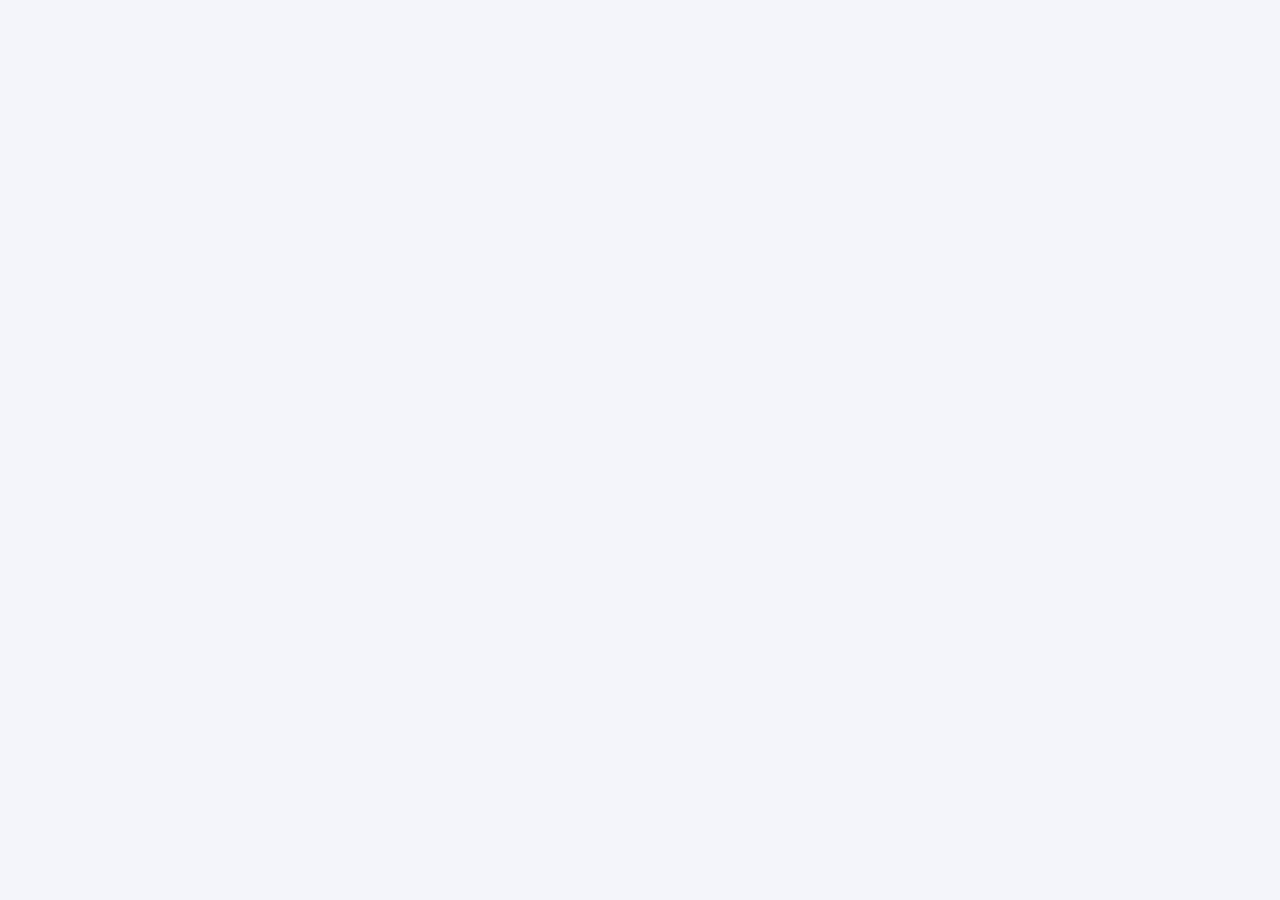
==== commit 293a8f79: "Update index.html" ====
--- a/index.html
+++ b/index.html
@@ -1,11126 +1,395 @@
 <!DOCTYPE html>
-<html>
-  <head>
-    <base target="_top">
+<html lang="en">
+<head>
     <meta charset="UTF-8">
-    <meta name="viewport" content="width=device-width, initial-scale=1.0">
-    <link href="https://fonts.googleapis.com/css2?family=Montserrat:wght@300;400;500;600;700;800&display=swap" rel="stylesheet">
-    <title>Inner SPARC Realty Corporation</title>
-
-<!-- Google tag (gtag.js) -->
-<script async src="https://www.googletagmanager.com/gtag/js?id=G-HWXJY5TH2G"></script>
-<script>
-  window.dataLayer = window.dataLayer || [];
-  function gtag(){dataLayer.push(arguments);}
-  gtag('js', new Date());
-
-  gtag('config', 'G-HWXJY5TH2G');
-</script>
+    <meta name="viewport" content="width=device-width, initial-scale=1.0, user-scalable=yes">
+    <title>Inner SPARC Realty Corporation | Official Website</title>
+    <meta name="description" content="Visit the official website of Inner SPARC Realty Corporation to learn about the company and access its web application.">
+    <meta name="robots" content="index, follow">
+    <link rel="canonical" href="https://innersparcrealtycorporation.vercel.app/">
+    <meta property="og:type" content="website">
+    <meta property="og:site_name" content="Inner SPARC Realty Corporation">
+    <meta property="og:title" content="Inner SPARC Realty Corporation | Official Website">
+    <meta property="og:description" content="Learn about Inner SPARC Realty Corporation and access its official web application.">
+    <meta property="og:url" content="https://innersparcrealtycorporation.vercel.app/">
+    <meta property="og:image" content="https://innersparcrealtycorporation.vercel.app/favlogo-512.png">
+    <meta name="twitter:card" content="summary_large_image">
+
+    <!-- Google tag (gtag.js) -->
+    <script async src="https://www.googletagmanager.com/gtag/js?id=G-9YZJ3Y1VWS"></script>
+    <script>
+      window.dataLayer = window.dataLayer || [];
+      function gtag(){dataLayer.push(arguments);}
+      gtag('js', new Date());
     
-<style>
-* {
-  margin: 0;
-  padding: 0;
-  box-sizing: border-box;
-}
-
-body {
-  font-family: 'Montserrat', sans-serif;
-  line-height: 1.6;
-  color: #333;
-  background-color: #ffffff;
-  overflow-x: hidden;
-  max-width: 100%;
-  width: 100%;
-}
-
-.container {
-  max-width: 1200px;
-  margin: 0 auto;
-  padding: 0 20px;
-}
-
-#header .container {
-  max-width: 1400px;
-}
-
-/* Full-page loading overlay */
-#initialLoader {
-  position: fixed;
-  top: 0;
-  left: 0;
-  width: 100%;
-  height: 100%;
-  background: #ffffff;
-  display: flex;
-  flex-direction: column;
-  align-items: center;
-  justify-content: center;
-  z-index: 99999;
-  transition: opacity 0.6s ease, visibility 0.6s ease;
-}
-
-#initialLoader.hidden {
-  opacity: 0;
-  visibility: hidden;
-  pointer-events: none;
-}
-
-#initialLoader .fire-icon {
-  font-size: 6rem;
-  line-height: 1;
-  position: relative;
-  display: inline-block;
-  /* Start in the grayscale "empty" state */
-  filter: grayscale(1) brightness(0.35);
-  animation: fireReveal 2.2s ease-in-out infinite;
-  transform-origin: center bottom;
-}
-
-#initialLoader .loader-text {
-  margin-top: 25px;
-  font-family: 'Montserrat', sans-serif;
-  font-size: 1rem;
-  font-weight: 500;
-  color: #222689;
-  letter-spacing: 2px;
-  text-transform: uppercase;
-  animation: pulseText 1.5s ease-in-out infinite;
-}
-
-@keyframes fireReveal {
-  0% {
-    /* Fully grayscale + dark */
-    filter: grayscale(1) brightness(0.35);
-    transform: scale(0.95) rotate(-2deg);
-    opacity: 0.7;
-  }
-  40% {
-    /* Color starts bleeding in from the bottom */
-    filter: grayscale(0.5) brightness(0.7)
-            drop-shadow(0 8px 12px rgba(255, 145, 50, 0.4));
-    transform: scale(1) rotate(1deg);
-    opacity: 0.9;
-  }
-  70% {
-    /* Getting warmer and brighter */
-    filter: grayscale(0.15) brightness(1.05)
-            drop-shadow(0 0 18px rgba(255, 145, 50, 0.65));
-    transform: scale(1.08) rotate(-1deg);
-    opacity: 1;
-  }
-  100% {
-    /* Fully colored, glowing, at full size */
-    filter: grayscale(0) brightness(1.15)
-            drop-shadow(0 0 22px rgba(255, 145, 50, 0.75))
-            drop-shadow(0 0 40px rgba(255, 60, 0, 0.4));
-    transform: scale(1.15) rotate(0deg);
-    opacity: 1;
-  }
-}
-
-@keyframes pulseText {
-  0%, 100% { opacity: 0.5; }
-  50% { opacity: 1; }
-}
-
-/* Header */
-#header {
-  background: #222689;
-  color: white;
-  padding: 15px 0;
-  position: fixed;
-  width: 100%;
-  top: 0;
-  z-index: 1000;
-  box-shadow: 0 2px 10px rgba(0,0,0,0.1);
-  transition: background 0.3s ease;
-  min-height: 70px; /* Add a minimum height */
-}
-
-.header-content {
-  display: flex;
-  align-items: center;
-  justify-content: space-between;
-  flex-wrap: wrap;
-}
-
-.logo-container {
-  flex: 0 0 auto;
-}
-
-.logo {
-  max-height: 60px;
-  width: auto;
-}
-
-.company-info {
-  flex: 1;
-  min-width: 0;
-  margin-left: 20px;
-}
-
-.company-info h1 {
-  font-size: 1.35rem;
-  font-weight: 700;
-  margin: 0;
-  white-space: nowrap;
-  overflow: hidden;
-  text-overflow: ellipsis;
-}
-
-.company-info p {
-  font-size: 0.85rem;
-  opacity: 0.8;
-  margin: 0;
-  white-space: nowrap;
-  overflow: hidden;
-  text-overflow: ellipsis;
-}
-
-.nav-menu ul {
-  display: flex;
-  list-style: none;
-  margin: 0;
-  padding: 0;
-}
-
-.nav-menu ul li {
-  margin-left: 30px;
-}
-
-.nav-menu {
-  flex-shrink: 0;
-}
-
-.nav-menu ul li a {
-  color: white;
-  text-decoration: none;
-  font-weight: 500;
-  transition: opacity 0.3s;
-}
-
-.nav-menu ul li a:hover {
-  opacity: 0.8;
-}
-
-.nav-menu ul li a .nav-icon {
-  display: block;
-  font-size: 1.1rem;
-  margin-bottom: 2px;
-}
-
-.nav-menu ul li a .nav-label {
-  display: block;
-  font-size: 0.75rem;
-  font-weight: 500;
-  letter-spacing: 0.3px;
-}
-
-.nav-menu ul li a {
-  display: flex;
-  flex-direction: column;
-  align-items: center;
-  text-align: center;
-  padding: 4px 8px;
-}
-
-@media (max-width: 1300px) and (min-width: 769px) {
-  .nav-menu ul li a .nav-icon { font-size: 0.9rem; }
-  .nav-menu ul li a .nav-label { font-size: 0.65rem; }
-}
-
-.mobile-menu-btn {
-  display: none;
-  background: none;
-  border: none;
-  color: white;
-  font-size: 1.5rem;
-  cursor: pointer;
-}
-
-.mobile-menu {
-  display: none;
-  background: #222689;
-  padding: 20px;
-  position: fixed;
-  top: 80px; /* Changed from 0px to 80px to sit below the header */
-  left: 0;
-  width: 100%;
-  z-index: 999;
-  transition: background 0.3s ease;
-  transform: translateY(-10px);
-  opacity: 0;
-  transition: transform 0.3s cubic-bezier(0.4, 0, 0.2, 1), 
-              opacity 0.3s cubic-bezier(0.4, 0, 0.2, 1),
-              background 0.3s ease;
-  pointer-events: none;
-  max-height: calc(100vh - 80px);
-  overflow-y: auto;
-  box-shadow: 0 4px 20px rgba(0,0,0,0.2);
-}
-
-.mobile-menu.open {
-  display: block;
-  transform: translateY(0);
-  opacity: 1;
-  pointer-events: auto;
-}
-
-.mobile-menu ul {
-  list-style: none;
-  padding: 0;
-  margin: 0;
-}
-
-.mobile-menu ul li {
-  padding: 10px 0;
-  border-bottom: 1px solid rgba(255,255,255,0.1);
-  transform: translateX(-10px);
-  opacity: 0;
-  transition: transform 0.3s cubic-bezier(0.4, 0, 0.2, 1),
-              opacity 0.3s cubic-bezier(0.4, 0, 0.2, 1);
-}
-
-.mobile-menu.open ul li {
-  transform: translateX(0);
-  opacity: 1;
-}
-
-.mobile-menu.open ul li:nth-child(1) { transition-delay: 0.05s; }
-.mobile-menu.open ul li:nth-child(2) { transition-delay: 0.10s; }
-.mobile-menu.open ul li:nth-child(3) { transition-delay: 0.15s; }
-.mobile-menu.open ul li:nth-child(4) { transition-delay: 0.20s; }
-.mobile-menu.open ul li:nth-child(5) { transition-delay: 0.25s; }
-.mobile-menu.open ul li:nth-child(6) { transition-delay: 0.30s; }
-.mobile-menu.open ul li:nth-child(7) { transition-delay: 0.35s; }
-
-.mobile-menu ul li:last-child {
-  border-bottom: none;
-}
-
-.mobile-menu ul li a {
-  color: white;
-  text-decoration: none;
-  font-size: 1.1rem;
-}
-
-.mobile-menu ul li a .nav-icon {
-  margin-right: 10px;
-  font-size: 1.1rem;
-}
-
-@media (max-width: 768px) {
-  .mobile-menu ul li a {
-    display: flex;
-    align-items: center;
-    font-size: 1rem;
-    padding: 8px 0;
-  }
-}
-
-/* Hero */
-.hero-section {
-  position: relative;
-  padding: 180px 0 120px;
-  color: white;
-  text-align: center;
-  min-height: 100vh;
-  display: flex;
-  align-items: center;
-  overflow: hidden;
-  background: #222689;
-}
-
-.hero-background {
-  position: absolute;
-  top: 0;
-  left: 0;
-  width: 100%;
-  height: 100%;
-  z-index: 0;
-  overflow: hidden;
-  max-width: 100%;
-}
-
-.hero-background .hero-slide {
-  position: absolute;
-  top: 0;
-  left: 0;
-  width: 100%;
-  height: 100%;
-  background-size: cover;
-  background-position: center;
-  opacity: 0;
-  transition: opacity 1.5s ease-in-out;
-  transform: scale(1.05);
-}
-
-.hero-background .hero-slide:first-child {
-  position: relative;
-}
-
-.hero-background .hero-slide.active {
-  opacity: 1;
-  transform: scale(1);
-}
-
-.hero-overlay {
-  position: absolute;
-  top: 0;
-  left: 0;
-  width: 100%;
-  height: 100%;
-  background: rgba(0, 0, 0, 0.55);
-  z-index: 1;
-  max-width: 100%;
-  overflow: hidden;
-}
-
-.hero-gradient {
-  position: absolute;
-  top: 0;
-  left: 0;
-  width: 100%;
-  height: 100%;
-  background: linear-gradient(135deg, rgba(34, 38, 137, 0.4) 0%, rgba(28, 125, 56, 0.2) 100%);
-  z-index: 1;
-  max-width: 100%;
-  overflow: hidden;
-}
-
-.hero-content {
-  position: relative;
-  z-index: 2;
-  max-width: 900px;
-  margin: 0 auto;
-  padding: 0 20px;
-}
-
-.hero-content .hero-badge {
-  display: inline-block;
-  background: rgba(255, 255, 255, 0.15);
-  backdrop-filter: blur(10px);
-  padding: 8px 24px;
-  border-radius: 30px;
-  font-size: 0.85rem;
-  font-weight: 500;
-  letter-spacing: 1px;
-  text-transform: uppercase;
-  margin-bottom: 25px;
-  border: 1px solid rgba(255, 255, 255, 0.1);
-  animation: fadeInDown 0.8s ease forwards;
-}
-
-.hero-content h2 {
-  font-size: 4rem;
-  font-weight: 400;
-  margin-bottom: 30px;
-  line-height: 1.1;
-  animation: fadeInUp 0.8s ease 0.2s forwards;
-  opacity: 0;
-}
-
-.hero-content h2 .highlight {
-  background: linear-gradient(135deg, #ffffff 0%, #a7cdb2 100%);
-  -webkit-background-clip: text;
-  -webkit-text-fill-color: transparent;
-  background-clip: text;
-  font-weight: 700;
-}
-
-.hero-content p {
-  font-size: 1.3rem;
-  opacity: 0.9;
-  margin-bottom: 35px;
-  max-width: 700px;
-  margin-left: auto;
-  margin-right: auto;
-  line-height: 1.7;
-  animation: fadeInUp 0.8s ease 0.4s forwards;
-  opacity: 0;
-}
-
-.hero-content .hero-buttons {
-  display: flex;
-  gap: 15px;
-  justify-content: center;
-  flex-wrap: wrap;
-  animation: fadeInUp 0.8s ease 0.6s forwards;
-  opacity: 0;
-}
-
-.hero-content .hero-buttons .btn {
-  padding: 14px 35px;
-  font-size: 1rem;
-  border-radius: 50px;
-  transition: all 0.3s cubic-bezier(0.4, 0, 0.2, 1);
-}
-
-.hero-content .hero-buttons .btn-primary {
-  background: white;
-  color: #222689;
-  box-shadow: 0 4px 20px rgba(0, 0, 0, 0.15);
-}
-
-.hero-content .hero-buttons .btn-primary:hover {
-  transform: translateY(-3px) scale(1.02);
-  box-shadow: 0 8px 35px rgba(0, 0, 0, 0.25);
-}
-
-.hero-content .hero-buttons .btn-secondary {
-  background: rgba(255, 255, 255, 0.15);
-  backdrop-filter: blur(10px);
-  color: white;
-  border: 2px solid rgba(255, 255, 255, 0.3);
-}
-
-.hero-content .hero-buttons .btn-secondary:hover {
-  background: rgba(255, 255, 255, 0.25);
-  transform: translateY(-3px);
-  border-color: rgba(255, 255, 255, 0.5);
-}
-
-.hero-scroll-indicator {
-  position: absolute;
-  bottom: 30px;
-  left: 50%;
-  transform: translateX(-50%);
-  z-index: 2;
-  display: flex;
-  flex-direction: column;
-  align-items: center;
-  gap: 8px;
-  color: rgba(255, 255, 255, 0.6);
-  font-size: 0.75rem;
-  letter-spacing: 1px;
-  text-transform: uppercase;
-  animation: bounce 2s infinite;
-  cursor: pointer;
-}
-
-.hero-scroll-indicator .scroll-line {
-  width: 1px;
-  height: 40px;
-  background: linear-gradient(to bottom, rgba(255, 255, 255, 0.6), transparent);
-}
-
-.hero-scroll-indicator .scroll-arrow {
-  font-size: 1.2rem;
-  opacity: 0.8;
-}
-
-@keyframes fadeInUp {
-  from { opacity: 0; transform: translateY(30px); }
-  to { opacity: 1; transform: translateY(0); }
-}
-
-@keyframes fadeInDown {
-  from { opacity: 0; transform: translateY(-20px); }
-  to { opacity: 1; transform: translateY(0); }
-}
-
-@keyframes bounce {
-  0%, 20%, 50%, 80%, 100% { transform: translateX(-50%) translateY(0); }
-  40% { transform: translateX(-50%) translateY(-10px); }
-  60% { transform: translateX(-50%) translateY(-5px); }
-}
-
-/* Buttons */
-.btn {
-  display: inline-block;
-  padding: 12px 30px;
-  border: none;
-  border-radius: 5px;
-  font-weight: 600;
-  text-decoration: none;
-  cursor: pointer;
-  transition: all 0.3s;
-  font-family: 'Montserrat', sans-serif;
-}
-
-.btn-primary {
-  background: white;
-  color: #222689;
-}
-
-.btn-primary:hover {
-  transform: translateY(-2px);
-  box-shadow: 0 5px 15px rgba(0,0,0,0.2);
-}
-
-.btn-secondary {
-  background: #1c7d38;
-  color: white;
-}
-
-.btn-secondary:hover {
-  transform: translateY(-2px);
-  box-shadow: 0 5px 15px rgba(0,0,0,0.2);
-}
-
-.btn-outline {
-  background: transparent;
-  color: #222689;
-  border: 2px solid #222689;
-}
-
-.btn-outline:hover {
-  background: #222689;
-  color: white;
-  transform: translateY(-2px);
-}
-
-/* Sections */
-section {
-  padding: 80px 0;
-}
-
-.section-title {
-  font-size: 3.5rem;
-  font-weight: normal;
-  text-align: center;
-  margin-bottom: 30px;
-  color: #222689;
-  transition: color 0.3s ease;
-}
-
-.section-subtitle {
-  text-align: center;
-  font-size: 1.1rem;
-  color: #666;
-  max-width: 700px;
-  margin: -30px auto 50px;
-}
-
-/* About */
-#about {
-  background: #ffffff;
-  position: relative;
-}
-
-#about::before {
-  content: '';
-  position: absolute;
-  top: -20%;
-  left: -10%;
-  width: 500px;
-  height: 500px;
-  background: radial-gradient(circle, rgba(34, 38, 137, 0.03) 0%, transparent 70%);
-  border-radius: 50%;
-  pointer-events: none;
-}
-
-.about-grid {
-  display: grid;
-  grid-template-columns: 1fr 1fr;
-  gap: 50px;
-  align-items: center;
-  margin-bottom: 60px;
-}
-
-.about-text {
-  font-size: 1.05rem;
-  line-height: 1.9;
-  color: #555;
-}
-.about-text p { margin-bottom: 20px; text-align: justify; text-justify: inter-word; }
-.about-text p:last-child { margin-bottom: 0; }
-
-.about-stats {
-  display: grid;
-  grid-template-columns: 1fr 1fr 1fr;
-  gap: 20px;
-}
-
-.stat-card {
-  padding: 30px 20px;
-  border-radius: 12px;
-  text-align: center;
-  transition: all 0.3s ease;
-  background: linear-gradient(135deg, #222689 0%, #1c7d38 100%);
-  color: white;
-  border: none;
-  box-shadow: 0 4px 20px rgba(0,0,0,0.1);
-}
-
-.stat-card:hover {
-  transform: translateY(-5px);
-  box-shadow: 0 8px 35px rgba(0,0,0,0.15);
-}
-
-.stat-card .stat-number {
-  display: block;
-  font-size: 2.5rem;
-  font-weight: 700;
-  color: white;
-  font-variant-numeric: tabular-nums;
-  text-shadow: 0 2px 4px rgba(0, 0, 0, 0.4); /* <--- ADDED: Soft shadow for depth */
-}
-
-.stat-card .stat-label {
-  font-size: 0.85rem;
-  color: rgba(255, 255, 255, 0.9);
-  font-weight: 500;
-}
-
-/* History */
-.history-section {
-  margin: 60px 0;
-  padding: 40px 0;
-  border-top: 2px solid #f0f2f5;
-  border-bottom: 2px solid #f0f2f5;
-}
-
-.history-title {
-  font-size: 1.8rem;
-  font-weight: 700;
-  color: #222689;
-  text-align: center;
-  margin-bottom: 40px;
-}
-
-.history-timeline {
-  position: relative;
-  max-width: 1200px;
-  margin: 0 auto;
-  padding: 20px 40px;
-}
-
-.history-timeline::before {
-  content: '';
-  position: absolute;
-  left: 50%;
-  top: 0;
-  bottom: 0;
-  width: 3px;
-  background: linear-gradient(to bottom, #222689 0%, #1c7d38 50%, #222689 100%);
-  transform: translateX(-50%);
-  border-radius: 2px;
-}
-
-.history-item {
-  display: flex;
-  align-items: center;
-  justify-content: flex-end;
-  padding: 20px 0;
-  position: relative;
-  width: 50%;
-  opacity: 0.3;
-  transform: scale(0.9);
-  transition: all 0.8s cubic-bezier(0.4, 0, 0.2, 1);
-  margin-bottom: -60px;
-}
-.history-item:last-child { margin-bottom: 0; }
-
-.history-item:nth-child(odd) {
-  padding-right: 40px;
-  justify-content: flex-end;
-}
-
-.history-item:nth-child(even) {
-  margin-left: auto;
-  justify-content: flex-start;
-  padding-left: 40px;
-}
-
-.history-item:nth-child(odd) .history-content {
-  max-width: 100%;
-  width: 100%;
-}
-
-.history-item:nth-child(even) .history-content {
-  max-width: 100%;
-  width: 100%;
-}
-
-.history-item::before {
-  content: '';
-  position: absolute;
-  top: 50%;
-  transform: translateY(-50%);
-  width: 20px;
-  height: 20px;
-  background: #222689;
-  border: 4px solid white;
-  border-radius: 50%;
-  z-index: 2;
-  box-shadow: 0 0 0 4px rgba(34, 38, 137, 0.15);
-  transition: all 0.5s ease;
-}
-
-.history-item:nth-child(odd)::before { right: -10px; }
-.history-item:nth-child(even)::before { left: -10px; }
-
-.history-item.active {
-  opacity: 1;
-  transform: scale(1);
-}
-
-.history-item.active::before {
-  background: #1c7d38;
-  box-shadow: 0 0 0 6px rgba(28, 125, 56, 0.25);
-  transform: translateY(-50%) scale(1.1);
-}
-
-.history-item .history-content {
-  background: white;
-  padding: 25px 30px;
-  border-radius: 12px;
-  box-shadow: 0 4px 20px rgba(0,0,0,0.08);
-  border: 1px solid rgba(0,0,0,0.04);
-  transition: all 0.5s ease;
-  width: 100%;
-  position: relative;
-}
-
-.history-item.active .history-content {
-  box-shadow: 0 8px 35px rgba(0,0,0,0.12);
-}
-
-.history-item .history-content .history-year {
-  font-size: 1.8rem;
-  font-weight: 700;
-  color: #222689;
-  margin-bottom: 8px;
-  letter-spacing: -0.5px;
-}
-
-.history-item .history-content .history-image {
-  width: 100%;
-  height: auto;
-  max-height: 300px;
-  object-fit: contain;
-  border-radius: 8px;
-  margin: 8px 0 12px 0;
-  border: 1px solid rgba(0,0,0,0.04);
-  background: #f8f9fa;
-}
-
-.history-item .history-content .history-description {
-  font-size: 0.95rem;
-  color: #555;
-  line-height: 1.7;
-  margin: 0;
-  display: block;
-  overflow: visible;
-  text-overflow: unset;
-  white-space: normal;
-  word-wrap: break-word;
-  text-align: center;
-}
-
-.history-scroll-hint {
-  text-align: center;
-  color: #aaa;
-  font-size: 0.8rem;
-  margin-top: 20px;
-  display: none;
-}
-
-.history-scroll-hint .scroll-arrow {
-  display: inline-block;
-  animation: scrollArrowDown 1.5s ease-in-out infinite;
-}
-
-@keyframes scrollArrowDown {
-  0%, 100% { transform: translateY(0); }
-  50% { transform: translateY(8px); }
-}
-
-/* Mission & Vision */
-.mission-vision-grid {
-  display: grid;
-  grid-template-columns: 1fr 1fr;
-  gap: 30px;
-  margin-top: 20px;
-}
-
-.mission-vision-card {
-  padding: 35px 30px;
-  border-radius: 12px;
-  text-align: center;
-  transition: all 0.3s ease;
-}
-.mission-vision-card:hover { transform: translateY(-5px); }
-
-.mission-vision-card .mv-icon {
-  font-size: 2.5rem;
-  display: block;
-  margin-bottom: 15px;
-}
-
-.mission-vision-card .mv-image {
-  width: 100%;
-  max-width: 100%;
-  height: auto;
-  object-fit: contain;
-  display: block;
-  margin: 0 auto 20px;
-  border-radius: 12px;
-  pointer-events: none;
-  -webkit-user-select: none;
-  -moz-user-select: none;
-  -ms-user-select: none;
-  user-select: none;  
-}
-
-.mission-vision-card h3 {
-  font-size: 1.3rem;
-  font-weight: 700;
-  margin-bottom: 15px;
-}
-
-.mission-vision-card p {
-  font-size: 1rem;
-  line-height: 1.8;
-  color: #555;
-  margin: 0;
-  text-align: justify;
-  text-justify: inter-word;
-}
-
-.vision-card {
-  background: linear-gradient(145deg, #f0f4ff 0%, #e8edf8 100%);
-  border: 1px solid rgba(34, 38, 137, 0.08);
-}
-.vision-card h3 { color: #222689; }
-
-.mission-card {
-  background: linear-gradient(145deg, #f0faf3 0%, #e5f5eb 100%);
-  border: 1px solid rgba(28, 125, 56, 0.08);
-}
-.mission-card h3 { color: #1c7d38; }
-
-/* Services */
-#services { background: #f8f9fa; }
-
-.services-grid {
-  display: grid;
-  grid-template-columns: repeat(auto-fit, minmax(250px, 1fr));
-  gap: 30px;
-  margin-top: 40px;
-}
-
-.service-card {
-  background: white;
-  padding: 30px;
-  border-radius: 10px;
-  box-shadow: 0 3px 10px rgba(0,0,0,0.08);
-  text-align: center;
-  transition: transform 0.3s, box-shadow 0.3s;
-  border-top: 4px solid #222689;
-}
-
-.service-card:hover {
-  transform: translateY(-5px);
-  box-shadow: 0 5px 20px rgba(0,0,0,0.12);
-}
-
-.service-icon { font-size: 3rem; margin-bottom: 15px; }
-.service-card h3 { color: #222689; margin-bottom: 10px; transition: color 0.3s ease; }
-
-/* Property Explorer */
-#propertyExplorer {
-  margin-top: 30px;
-  background: #ffffff;
-  border-radius: 16px;
-  box-shadow: 0 4px 30px rgba(0,0,0,0.06);
-  overflow: hidden;
-  border: 1px solid rgba(0,0,0,0.04);
-}
-
-.property-step {
-  padding: 40px 45px;
-}
-
-.property-step .step-header {
-  text-align: center;
-  margin-bottom: 30px;
-}
-
-.property-step .step-header .step-number {
-  display: inline-block;
-  width: 40px;
-  height: 40px;
-  line-height: 40px;
-  border-radius: 50%;
-  background: #222689;
-  color: white;
-  font-weight: 700;
-  font-size: 1.1rem;
-  margin-bottom: 12px;
-}
-
-.property-step .step-header h3 {
-  font-size: 1.6rem;
-  color: #222689;
-  margin: 0 0 8px 0;
-  font-weight: 700;
-}
-
-.property-step .step-header p {
-  color: #888;
-  font-size: 1rem;
-  margin: 0;
-}
-
-.step-back-btn {
-  display: inline-block;
-  padding: 10px 24px;
-  background: #f0f2f5;
-  color: #222689;
-  border: none;
-  border-radius: 8px;
-  font-family: 'Montserrat', sans-serif;
-  font-weight: 600;
-  font-size: 0.9rem;
-  cursor: pointer;
-  transition: all 0.3s ease;
-  margin-bottom: 25px;
-}
-
-.step-back-btn:hover {
-  background: #222689;
-  color: white;
-  transform: translateX(-3px);
-}
-
-.location-grid {
-  display: grid;
-  grid-template-columns: repeat(auto-fill, minmax(160px, 1fr));
-  gap: 15px;
-}
-
-.location-btn {
-  padding: 18px 20px;
-  background: #f8f9fc;
-  border: 2px solid #e8ecf1;
-  border-radius: 12px;
-  font-family: 'Montserrat', sans-serif;
-  font-size: 1rem;
-  font-weight: 600;
-  color: #333;
-  cursor: pointer;
-  transition: all 0.3s cubic-bezier(0.4, 0, 0.2, 1);
-  text-align: center;
-  position: relative;
-}
-
-.location-btn:hover {
-  border-color: #222689;
-  background: #f0f4ff;
-  transform: translateY(-3px);
-  box-shadow: 0 4px 15px rgba(34, 38, 137, 0.08);
-}
-
-.location-btn .count {
-  display: block;
-  font-size: 0.75rem;
-  font-weight: 400;
-  color: #999;
-  margin-top: 4px;
-}
-
-.location-btn .province-name { display: block; }
-
-.budget-grid {
-  display: grid;
-  grid-template-columns: repeat(auto-fill, minmax(140px, 1fr));
-  gap: 15px;
-}
-
-.budget-btn {
-  padding: 16px 20px;
-  background: #f8f9fc;
-  border: 2px solid #e8ecf1;
-  border-radius: 12px;
-  font-family: 'Montserrat', sans-serif;
-  font-size: 0.95rem;
-  font-weight: 600;
-  color: #333;
-  cursor: pointer;
-  transition: all 0.3s cubic-bezier(0.4, 0, 0.2, 1);
-  text-align: center;
-}
-
-.budget-btn:hover {
-  border-color: #1c7d38;
-  background: #f0faf3;
-  transform: translateY(-3px);
-  box-shadow: 0 4px 15px rgba(28, 125, 56, 0.08);
-}
-
-.budget-btn .count {
-  display: block;
-  font-size: 0.7rem;
-  font-weight: 400;
-  color: #999;
-  margin-top: 4px;
-}
-
-.properties-results-grid {
-  display: grid;
-  grid-template-columns: repeat(3, 1fr);
-  gap: 25px;
-}
-
-.property-result-card {
-  background: white;
-  border-radius: 12px;
-  overflow: hidden;
-  box-shadow: 0 2px 15px rgba(0,0,0,0.06);
-  border: 1px solid rgba(0,0,0,0.04);
-  transition: all 0.3s ease;
-  display: flex;
-  flex-direction: column;
-}
-
-.property-result-card:hover {
-  transform: translateY(-5px);
-  box-shadow: 0 8px 30px rgba(0,0,0,0.1);
-}
-
-.property-image-container {
-  position: relative;
-  width: 100%;
-  height: 200px;
-  overflow: hidden;
-  background: #f0f0f0;
-  flex-shrink: 0;
-}
-
-.property-image-container .property-main-image {
-  width: 100%;
-  height: 100%;
-  object-fit: cover;
-  cursor: pointer;
-  transition: transform 0.3s ease;
-}
-
-.property-image-container .property-main-image:hover { transform: scale(1.03); }
-
-.property-logo-badge {
-  position: absolute;
-  top: 10px;
-  left: 10px;
-  width: 50px;
-  height: 50px;
-  border-radius: 50%;
-  border: 3px solid white;
-  object-fit: cover;
-  background: white;
-  box-shadow: 0 2px 10px rgba(0,0,0,0.15);
-  z-index: 2;
-  padding: 2px;
-}
-
-.property-no-image {
-  width: 100%;
-  height: 100%;
-  display: flex;
-  align-items: center;
-  justify-content: center;
-  background: #e8ecf1;
-  color: #999;
-  font-size: 0.9rem;
-}
-
-.property-result-card .property-details {
-  padding: 16px 18px 20px;
-  flex: 1;
-  display: flex;
-  flex-direction: column;
-  gap: 6px;
-}
-
-.property-result-card .property-details .property-name {
-  font-size: 1.1rem;
-  font-weight: 700;
-  color: #222689;
-  margin: 0 0 2px 0;
-  line-height: 1.3;
-}
-
-.property-result-card .property-details .property-location {
-  font-size: 0.85rem;
-  color: #888;
-  margin-bottom: 4px;
-}
-
-.property-result-card .property-details .property-price {
-  font-size: 1.15rem;
-  font-weight: 700;
-  color: #1c7d38;
-  margin-bottom: 6px;
-}
-
-.property-result-card .property-details .property-specs {
-  display: flex;
-  flex-wrap: wrap;
-  gap: 8px;
-  margin-bottom: 6px;
-}
-
-.property-result-card .property-details .property-specs .spec-tag {
-  background: #f0f2f5;
-  padding: 3px 12px;
-  border-radius: 12px;
-  font-size: 0.75rem;
-  color: #555;
-  font-weight: 500;
-}
-
-.property-result-card .property-details .property-monthly-dp {
-  font-size: 0.9rem;
-  color: #222689;
-  font-weight: 600;
-  margin-bottom: 4px;
-}
-
-.property-result-card .property-details .property-monthly-dp span { color: #1c7d38; }
-
-.property-result-card .property-details .property-amenities {
-  display: flex;
-  flex-wrap: wrap;
-  gap: 4px;
-  margin-top: 4px;
-  padding-top: 10px;
-  border-top: 1px solid #f0f2f5;
-}
-
-.property-result-card .property-details .property-amenities .amenity-tag {
-  display: inline-block;
-  background: #f8f9fc;
-  padding: 2px 10px;
-  border-radius: 12px;
-  font-size: 0.7rem;
-  color: #888;
-}
-
-.property-result-card .property-details .property-inquire-btn {
-  width: 100%;
-  padding: 10px 20px;
-  margin-top: auto;
-  background: linear-gradient(135deg, #222689 0%, #1a1e6e 100%);
-  color: white;
-  border: none;
-  border-radius: 8px;
-  font-family: 'Montserrat', sans-serif;
-  font-weight: 600;
-  font-size: 0.9rem;
-  cursor: pointer;
-  transition: all 0.3s cubic-bezier(0.4, 0, 0.2, 1);
-  display: flex;
-  align-items: center;
-  justify-content: center;
-  gap: 8px;
-  position: relative;
-  overflow: hidden;
-}
-
-/* Shine sweep — matches btn-inquire / btn-submit */
-.property-result-card .property-details .property-inquire-btn::before {
-  content: '';
-  position: absolute;
-  top: 0;
-  left: -100%;
-  width: 100%;
-  height: 100%;
-  background: linear-gradient(90deg, transparent, rgba(255,255,255,0.15), transparent);
-  transition: left 0.6s ease;
-  pointer-events: none;
-}
-
-.property-result-card .property-details .property-inquire-btn:hover::before {
-  left: 100%;
-}
-
-.property-result-card .property-details .property-inquire-btn:hover {
-  transform: translateY(-2px);
-  box-shadow: 0 8px 25px rgba(34, 38, 137, 0.3);
-}
-
-.property-result-card .property-details .property-inquire-btn:active { transform: translateY(0px); }
-
-/* Image Gallery Modal */
-.image-gallery-modal {
-  display: none;
-  position: fixed;
-  top: 0;
-  left: 0;
-  width: 100%;
-  height: 100%;
-  background: rgba(0,0,0,0.85);
-  z-index: 9999;
-  justify-content: center;
-  align-items: center;
-  padding: 20px;
-}
-
-.image-gallery-modal.active { display: flex; }
-
-.image-gallery-modal .gallery-content {
-  max-width: 800px;
-  width: 100%;
-  position: relative;
-  background: transparent;
-}
-
-.image-gallery-modal .gallery-content .gallery-image {
-  width: 100%;
-  max-height: 80vh;
-  object-fit: contain;
-  border-radius: 8px;
-}
-
-.image-gallery-modal .gallery-close {
-  position: absolute;
-  top: -40px;
-  right: 0;
-  background: none;
-  border: none;
-  color: white;
-  font-size: 2rem;
-  cursor: pointer;
-  transition: opacity 0.3s ease;
-}
-
-.image-gallery-modal .gallery-close:hover { opacity: 0.7; }
-
-.image-gallery-modal .gallery-nav {
-  position: absolute;
-  top: 50%;
-  transform: translateY(-50%);
-  background: rgba(255,255,255,0.2);
-  border: none;
-  color: white;
-  font-size: 2rem;
-  padding: 10px 16px;
-  cursor: pointer;
-  border-radius: 50%;
-  transition: all 0.3s ease;
-}
-
-.image-gallery-modal .gallery-nav:hover { background: rgba(255,255,255,0.3); }
-.image-gallery-modal .gallery-nav.prev { left: -60px; }
-.image-gallery-modal .gallery-nav.next { right: -60px; }
-
-.image-gallery-modal .gallery-counter {
-  position: absolute;
-  bottom: -35px;
-  left: 50%;
-  transform: translateX(-50%);
-  color: rgba(255,255,255,0.7);
-  font-size: 0.9rem;
-}
-
-/* Financing */
-#financing {
-  background: #f8f9fa;
-  position: relative;
-  overflow: hidden;
-}
-
-#financing::before {
-  content: '';
-  position: absolute;
-  top: -30%;
-  right: -10%;
-  width: 600px;
-  height: 600px;
-  background: radial-gradient(circle, rgba(34, 38, 137, 0.05) 0%, transparent 70%);
-  border-radius: 50%;
-  pointer-events: none;
-}
-
-.financing-calculator {
-  background: white;
-  padding: 45px 50px;
-  border-radius: 16px;
-  box-shadow: 0 4px 30px rgba(0,0,0,0.06);
-  max-width: 100%;
-  margin: 0 auto;
-  border: 1px solid rgba(0,0,0,0.04);
-  position: relative;
-  z-index: 1;
-  width: 100%;
-}
-
-.financing-calculator .calculator-header {
-  text-align: center;
-  margin-bottom: 35px;
-}
-
-.financing-calculator .calculator-header .calc-icon {
-  font-size: 2.5rem;
-  display: block;
-  margin-bottom: 10px;
-}
-
-.financing-calculator .calculator-header h3 {
-  font-size: 1.4rem;
-  color: #222689;
-  margin: 0 0 5px 0;
-}
-
-.financing-calculator .calculator-header p {
-  color: #888;
-  font-size: 0.9rem;
-  margin: 0;
-}
-
-.calculator-grid {
-  display: grid;
-  grid-template-columns: 1fr 1fr;
-  gap: 50px;
-  margin-top: 10px;
-  width: 100%;
-}
-
-.calculator-inputs {
-  display: flex;
-  flex-direction: column;
-  gap: 18px;
-}
-
-.input-group {
-  display: flex;
-  flex-direction: column;
-  gap: 5px;
-}
-
-.input-group label {
-  font-weight: 600;
-  color: #222689;
-  font-size: 0.82rem;
-  text-transform: uppercase;
-  letter-spacing: 0.5px;
-}
-
-.input-group label .label-icon { margin-right: 6px; }
-
-.input-group .input-wrapper {
-  position: relative;
-  display: flex;
-  align-items: center;
-}
-
-.input-group .input-wrapper .input-prefix {
-  position: absolute;
-  left: 14px;
-  font-weight: 600;
-  color: #222689;
-  font-size: 0.95rem;
-  opacity: 0.6;
-}
-
-.input-group select,
-.input-group input {
-  width: 100%;
-  padding: 12px 16px;
-  border: 2px solid #e8ecf1;
-  border-radius: 10px;
-  font-family: 'Montserrat', sans-serif;
-  font-size: 0.95rem;
-  transition: all 0.3s cubic-bezier(0.4, 0, 0.2, 1);
-  background: #fafbfc;
-  color: #333;
-  outline: none;
-}
-
-.input-group .input-wrapper input { padding-left: 35px; }
-
-.input-group select {
-  appearance: none;
-  background-image: url("data:image/svg+xml,%3Csvg xmlns='http://www.w3.org/2000/svg' width='12' height='8' viewBox='0 0 12 8'%3E%3Cpath d='M1 1l5 5 5-5' stroke='%23222689' stroke-width='2' fill='none' stroke-linecap='round'/%3E%3C/svg%3E");
-  background-repeat: no-repeat;
-  background-position: right 16px center;
-  background-size: 12px 8px;
-  cursor: pointer;
-}
-
-.input-group select:focus,
-.input-group input:focus {
-  background: #ffffff;
-  border-color: #222689;
-  box-shadow: 0 0 0 4px rgba(34, 38, 137, 0.08);
-}
-
-.input-group select:hover,
-.input-group input:hover {
-  background-color: #ffffff; /* <--- CHANGED: Only changes color, keeps the arrow */
-  border-color: #d0d5dd;
-}
-
-.input-group input[readonly] {
-  background: #f5f6f8;
-  cursor: not-allowed;
-  color: #555;
-}
-
-.input-group input[readonly]:focus {
-  box-shadow: none;
-  border-color: #e8ecf1;
-}
-
-.input-group label input[type="radio"] {
-  width: auto;
-  margin: 0 2px 0 0;
-  padding: 0;
-  accent-color: #222689;
-  cursor: pointer;
-  flex-shrink: 0;
-}
-
-.input-group label label {
-  display: inline-flex !important;
-  align-items: center !important;
-  gap: 3px !important;
-  font-size: 0.8rem !important;
-  font-weight: 500 !important;
-  cursor: pointer !important;
-  padding: 2px 6px !important;
-  border-radius: 4px !important;
-  transition: background 0.2s ease !important;
-}
-
-.input-group label label:hover { background: #f0f2f5 !important; }
-.input-group label label:first-of-type input[type="radio"] { accent-color: #222689; }
-.input-group label label:last-of-type input[type="radio"] { accent-color: #1c7d38; }
-
-.calculator-results {
-  background: linear-gradient(145deg, #f8f9fc 0%, #f0f2f6 100%);
-  padding: 30px 28px;
-  border-radius: 12px;
-  display: flex;
-  flex-direction: column;
-  gap: 5px;
-  border: 1px solid rgba(0,0,0,0.04);
-}
-
-.calculator-results .results-header {
-  display: flex;
-  align-items: center;
-  gap: 10px;
-  margin-bottom: 10px;
-  padding-bottom: 12px;
-  border-bottom: 2px solid rgba(34, 38, 137, 0.08);
-}
-
-.calculator-results .results-header .results-icon { font-size: 1.2rem; }
-
-.calculator-results .results-header h4 {
-  font-size: 0.85rem;
-  text-transform: uppercase;
-  letter-spacing: 0.5px;
-  color: #222689;
-  margin: 0;
-  font-weight: 700;
-}
-
-.result-item {
-  display: flex;
-  justify-content: space-between;
-  align-items: center;
-  padding: 10px 12px;
-  border-radius: 8px;
-  transition: background 0.2s ease;
-}
-
-.result-item:hover { background: rgba(34, 38, 137, 0.04); }
-
-.result-item .label {
-  font-weight: 500;
-  color: #666;
-  font-size: 0.9rem;
-  display: flex;
-  align-items: center;
-  gap: 8px;
-}
-
-.result-item .label .label-dot {
-  display: inline-block;
-  width: 6px;
-  height: 6px;
-  border-radius: 50%;
-  background: #d0d5dd;
-}
-
-.result-item .value {
-  font-weight: 700;
-  color: #222689;
-  font-size: 1.05rem;
-  font-family: 'Montserrat', sans-serif;
-}
-
-.result-item .value.highlight {
-  color: #1c7d38;
-  font-size: 1.2rem;
-}
-
-.result-item .value.required-income {
-  color: #222689;
-  font-size: 1.15rem;
-  background: rgba(34, 38, 137, 0.08);
-  padding: 4px 14px;
-  border-radius: 6px;
-}
-
-.result-item.divider-item {
-  border-top: 2px solid rgba(34, 38, 137, 0.08);
-  margin-top: 5px;
-  padding-top: 15px;
-}
-
-.result-item .label .label-dot.primary { background: #222689; }
-.result-item .label .label-dot.secondary { background: #1c7d38; }
-.result-item .label .label-dot.gold { background: #f59e0b; }
-
-.calculator-footer {
-  margin-top: 15px;
-  padding-top: 12px;
-  border-top: 1px solid rgba(0,0,0,0.04);
-  text-align: center;
-}
-
-.calculator-footer .disclaimer {
-  font-size: 0.75rem;
-  color: #aaa;
-  margin: 0;
-  font-style: italic;
-  letter-spacing: 0.3px;
-}
-
-/* Comparison Mode Styles */
-.comparison-header {
-  display: grid;
-  grid-template-columns: 1.2fr 1fr 1fr;
-  gap: 6px;
-  margin-top: 12px;
-  padding: 10px 12px 6px;
-  border-top: 2px solid rgba(34, 38, 137, 0.08);
-  border-bottom: 1px solid rgba(0,0,0,0.04);
-  align-items: center;
-}
-
-.comparison-header-label {
-  display: block;
-}
-
-.comparison-header-col {
-  text-align: center;
-  font-size: 0.75rem;
-  font-weight: 700;
-  text-transform: uppercase;
-  letter-spacing: 0.5px;
-  padding: 4px 6px;
-  border-radius: 6px;
-}
-
-.comparison-header-col.bank-col {
-  background: rgba(34, 38, 137, 0.08);
-  color: #222689;
-}
-
-.comparison-header-col.pagibig-col {
-  background: rgba(28, 125, 56, 0.08);
-  color: #1c7d38;
-}
-
-.comparison-row {
-  display: grid;
-  grid-template-columns: 1.2fr 1fr 1fr;
-  gap: 6px;
-  padding: 8px 12px;
-  border-radius: 8px;
-  align-items: center;
-  transition: background 0.2s ease;
-}
-
-.comparison-row:hover {
-  background: rgba(34, 38, 137, 0.04);
-}
-
-.comparison-label {
-  font-weight: 500;
-  color: #666;
-  font-size: 0.85rem;
-  display: flex;
-  align-items: center;
-  gap: 6px;
-}
-
-.comparison-value {
-  text-align: center;
-  font-weight: 700;
-  font-size: 0.95rem;
-  font-family: 'Montserrat', sans-serif;
-  padding: 4px 4px;
-  border-radius: 6px;
-  transition: all 0.3s ease;
-}
-
-.comparison-value.bank-value {
-  color: #222689;
-  background: rgba(34, 38, 137, 0.05);
-}
-
-.comparison-value.pagibig-value {
-  color: #1c7d38;
-  background: rgba(28, 125, 56, 0.05);
-}
-
-/* Division Notes Row (below Required Income) */
-.comparison-note-row {
-  display: grid;
-  grid-template-columns: 1.2fr 1fr 1fr;
-  gap: 6px;
-  padding: 0 12px 10px;
-  align-items: center;
-}
-
-.comparison-note-label {
-  display: block;
-}
-
-.comparison-note {
-  text-align: center;
-  font-size: 0.68rem;
-  font-weight: 500;
-  font-style: italic;
-  letter-spacing: 0.2px;
-  padding: 2px 4px;
-  opacity: 0.75;
-}
-
-.comparison-note.bank-note {
-  color: #222689;
-}
-
-.comparison-note.pagibig-note {
-  color: #1c7d38;
-}
-
-@media (max-width: 480px) {
-  .comparison-note-row {
-    padding: 0 6px 8px;
-    gap: 4px;
-  }
-  .comparison-note {
-    font-size: 0.6rem;
-  }
-}
-
-/* Income Match CTA */
-.income-match-cta {
-  margin-top: 18px;
-  padding-top: 15px;
-  border-top: 1px solid rgba(0,0,0,0.06);
-  text-align: center;
-}
-
-.btn-income-match {
-  display: inline-flex;
-  align-items: center;
-  justify-content: center;
-  gap: 8px;
-  width: 100%;
-  padding: 13px 24px;
-  background: #222689;
-  color: white;
-  border: none;
-  border-radius: 10px;
-  font-family: 'Montserrat', sans-serif;
-  font-weight: 600;
-  font-size: 0.92rem;
-  cursor: pointer;
-  transition: all 0.3s cubic-bezier(0.4, 0, 0.2, 1);
-  position: relative;
-  overflow: hidden;
-  white-space: nowrap;   /* ← Prevents the text from wrapping */
-}
-
-.btn-income-match::before {
-  content: '';
-  position: absolute;
-  top: 0;
-  left: -100%;
-  width: 100%;
-  height: 100%;
-  background: linear-gradient(90deg, transparent, rgba(255,255,255,0.15), transparent);
-  transition: left 0.6s ease;
-}
-
-.btn-income-match:hover::before {
-  left: 100%;
-}
-
-.btn-income-match:hover {
-  transform: translateY(-2px);
-  box-shadow: 0 8px 25px rgba(34, 38, 137, 0.3);
-}
-
-.btn-income-match:active {
-  transform: translateY(0);
-}
-
-.btn-income-match .emoji {
-  font-size: 1.1rem;
-}
-
-/* Income Match Section */
-.income-match-section {
-  margin-top: 30px;
-  padding: 25px 30px;
-  background: #ffffff;
-  border-radius: 14px;
-  border: 1px solid rgba(34, 38, 137, 0.08);
-  box-shadow: 0 4px 20px rgba(0,0,0,0.04);
-  animation: fadeInUp 0.5s ease;
-}
-
-.income-match-header {
-  text-align: center;
-  margin-bottom: 22px;
-  padding-bottom: 18px;
-  border-bottom: 1px solid #f0f2f5;
-}
-
-.income-match-header h3 {
-  font-size: 1.3rem;
-  color: #222689;
-  margin: 0 0 6px 0;
-  font-weight: 700;
-}
-
-.income-match-header p {
-  font-size: 0.9rem;
-  color: #888;
-  margin: 0;
-}
-
-.income-match-grid {
-  display: grid;
-  grid-template-columns: repeat(auto-fill, minmax(220px, 1fr));
-  gap: 18px;
-}
-
-.income-match-card {
-  background: white;
-  border-radius: 12px;
-  overflow: hidden;
-  border: 1px solid rgba(0,0,0,0.05);
-  box-shadow: 0 2px 12px rgba(0,0,0,0.05);
-  transition: all 0.3s cubic-bezier(0.4, 0, 0.2, 1);
-  display: flex;
-  flex-direction: column;
-  animation: fadeInUp 0.5s ease;
-}
-
-.income-match-card:hover {
-  transform: translateY(-4px);
-  box-shadow: 0 8px 25px rgba(0,0,0,0.1);
-}
-
-.income-match-card .match-image {
-  width: 100%;
-  height: 140px;
-  background: #f0f2f5;
-  overflow: hidden;
-  position: relative;
-  flex-shrink: 0;
-}
-
-.income-match-card .match-image img {
-  width: 100%;
-  height: 100%;
-  object-fit: cover;
-  transition: transform 0.4s ease;
-}
-
-.income-match-card:hover .match-image img {
-  transform: scale(1.05);
-}
-
-.income-match-card .match-image .no-image {
-  width: 100%;
-  height: 100%;
-  display: flex;
-  align-items: center;
-  justify-content: center;
-  color: #999;
-  font-size: 1.6rem;
-  background: linear-gradient(135deg, #e8ecf1 0%, #f0f2f5 100%);
-}
-
-.income-match-card .match-badge {
-  position: absolute;
-  top: 8px;
-  right: 8px;
-  padding: 3px 10px;
-  border-radius: 20px;
-  font-size: 0.68rem;
-  font-weight: 700;
-  color: white;
-  letter-spacing: 0.3px;
-  backdrop-filter: blur(4px);
-  border: 1px solid rgba(255,255,255,0.3);
-}
-
-.income-match-card .match-badge.best {
-  background: linear-gradient(135deg, #f59e0b 0%, #ef8c00 100%);
-}
-
-.income-match-card .match-badge.good {
-  background: linear-gradient(135deg, #1c7d38 0%, #166532 100%);
-}
-
-.income-match-card .match-badge.fair {
-  background: linear-gradient(135deg, #6b7280 0%, #4b5563 100%);
-}
-
-.income-match-card .match-details {
-  padding: 14px 16px 16px;
-  display: flex;
-  flex-direction: column;
-  gap: 4px;
-  flex: 1;
-}
-
-.income-match-card .match-name {
-  font-size: 0.95rem;
-  font-weight: 700;
-  color: #222689;
-  margin: 0;
-  line-height: 1.3;
-  display: -webkit-box;
-  -webkit-line-clamp: 2;
-  -webkit-box-orient: vertical;
-  overflow: hidden;
-}
-
-.income-match-card .match-location {
-  font-size: 0.78rem;
-  color: #888;
-  margin: 0;
-}
-
-.income-match-card .match-tcp {
-  font-size: 1rem;
-  font-weight: 700;
-  color: #1c7d38;
-  margin: 4px 0 2px;
-}
-
-.income-match-card .match-required {
-  font-size: 0.78rem;
-  color: #666;
-  padding: 6px 8px;
-  background: #f8f9fc;
-  border-radius: 6px;
-  margin: 4px 0 8px;
-  text-align: center;
-  display: flex;
-  align-items: center;
-  justify-content: center;
-  gap: 4px;
-  white-space: nowrap;
-  overflow: hidden;
-}
-
-.income-match-card .match-required strong {
-  color: #222689;
-  white-space: nowrap;
-}
-
-.income-match-card .match-required strong {
-  color: #222689;
-}
-
-.income-match-card .match-inquire-btn {
-  width: 100%;
-  padding: 9px 14px;
-  margin-top: auto;
-  background: linear-gradient(135deg, #222689 0%, #1a1e6e 100%);
-  color: white;
-  border: none;
-  border-radius: 8px;
-  font-family: 'Montserrat', sans-serif;
-  font-weight: 600;
-  font-size: 0.82rem;
-  cursor: pointer;
-  transition: all 0.3s cubic-bezier(0.4, 0, 0.2, 1);
-  display: flex;
-  align-items: center;
-  justify-content: center;
-  gap: 6px;
-  position: relative;
-  overflow: hidden;
-}
-
-/* Shine sweep — matches btn-inquire / btn-submit */
-.income-match-card .match-inquire-btn::before {
-  content: '';
-  position: absolute;
-  top: 0;
-  left: -100%;
-  width: 100%;
-  height: 100%;
-  background: linear-gradient(90deg, transparent, rgba(255,255,255,0.15), transparent);
-  transition: left 0.6s ease;
-  pointer-events: none;
-}
-
-.income-match-card .match-inquire-btn:hover::before {
-  left: 100%;
-}
-
-.income-match-card .match-inquire-btn:hover {
-  transform: translateY(-2px);
-  box-shadow: 0 8px 25px rgba(34, 38, 137, 0.3);
-}
-
-.income-match-empty {
-  grid-column: 1 / -1;
-  text-align: center;
-  padding: 40px 20px;
-  color: #999;
-  font-size: 0.95rem;
-}
-
-.income-match-empty .big-emoji {
-  font-size: 2.5rem;
-  display: block;
-  margin-bottom: 10px;
-}
-
-.income-match-footer {
-  margin-top: 20px;
-  padding-top: 14px;
-  border-top: 1px solid #f0f2f5;
-  text-align: center;
-}
-
-.income-match-footer .disclaimer {
-  font-size: 0.75rem;
-  color: #aaa;
-  font-style: italic;
-  margin: 0;
-}
-
-/* Mobile: stack comparison columns */
-@media (max-width: 480px) {
-  .comparison-header,
-  .comparison-row {
-    grid-template-columns: 1fr 1fr 1fr;
-    gap: 4px;
-    padding: 8px 6px;
-  }
-
-  .comparison-header-col {
-    font-size: 0.68rem;
-    padding: 3px 4px;
-  }
-
-  .comparison-label {
-    font-size: 0.72rem;
-    gap: 3px;
-  }
-
-  .comparison-label .label-dot {
-    display: none;
-  }
-
-  .comparison-value {
-    font-size: 0.8rem;
-    padding: 3px 2px;
-  }
-
-  .comparison-row.comparison-value {
-    font-size: 0.85rem;
-  }
-
-  .income-match-section {
-    padding: 18px 14px;
-  }
-
-  .income-match-grid {
-    grid-template-columns: 1fr;
-    gap: 14px;
-  }
-
-  .income-match-header h3 {
-    font-size: 1.05rem;
-  }
-}
-
-/* Portals */
-.portals-grid {
-  display: flex;
-  flex-direction: column;
-  gap: 50px;
-  margin-top: 40px;
-}
-
-.portal-section {
-  background: white;
-  border-radius: 10px;
-  box-shadow: 0 3px 15px rgba(0,0,0,0.08);
-  overflow: hidden;
-}
-
-.portal-header {
-  padding: 25px 30px;
-  background: linear-gradient(135deg, #222689 0%, #1c7d38 100%);
-  color: white;
-}
-
-.portal-header h3 {
-  font-size: 1.8rem;
-  font-weight: 700;
-  margin-bottom: 5px;
-  color: white !important;
-}
-
-.portal-header p {
-  opacity: 0.9;
-  font-size: 1rem;
-  color: white !important;
-}
-.portal-header * { color: white !important; }
-
-.portal-body { padding: 30px; }
-
-.portal-description {
-  background: #f8f9fa;
-  padding: 20px;
-  border-radius: 8px;
-  margin-bottom: 25px;
-  border-left: 4px solid #222689;
-}
-
-.portal-description p {
-  color: #555;
-  font-weight: 500;
-  margin-bottom: 10px;
-}
-
-.portal-description ul {
-  list-style: none;
-  padding: 0;
-  margin: 10px 0 0 0;
-  display: flex;
-  flex-direction: column;
-  gap: 8px;
-}
-
-.portal-description ul li {
-  background: white;
-  padding: 12px 16px;
-  border-radius: 8px;
-  font-size: 0.95rem;
-  color: #444;
-  box-shadow: 0 2px 5px rgba(0,0,0,0.05);
-  display: flex;
-  align-items: center;
-  gap: 10px;
-  border-left: 3px solid #222689;
-}
-
-.portal-description ul li .emoji {
-  font-size: 1.1rem;
-  min-width: 24px;
-  text-align: center;
-}
-
-.portal-benefits-grid {
-  display: grid;
-  grid-template-columns: 1fr 1fr;
-  gap: 15px;
-  margin-top: 10px;
-}
-
-.portal-benefits-grid .benefit-item {
-  background: white;
-  padding: 14px 18px;
-  border-radius: 8px;
-  font-size: 0.95rem;
-  color: #444;
-  box-shadow: 0 2px 5px rgba(0,0,0,0.05);
-  display: flex;
-  align-items: center;
-  gap: 10px;
-  border-left: 3px solid #222689;
-  transition: transform 0.2s ease, box-shadow 0.2s ease;
-}
-
-.portal-benefits-grid .benefit-item:hover {
-  transform: translateY(-2px);
-  box-shadow: 0 4px 12px rgba(0,0,0,0.1);
-}
-
-.portal-benefits-grid .benefit-item .emoji {
-  font-size: 1.1rem;
-  min-width: 24px;
-  text-align: center;
-}
-
-.portal-benefits-grid .benefit-item .benefit-text { flex: 1; }
-
-.portal-iframe-container {
-  width: 100%;
-  position: relative;
-  padding-bottom: 56.25%;
-  height: 0;
-  overflow: hidden;
-  border-radius: 8px;
-  background: #f0f0f0;
-}
-
-.portal-iframe-container iframe {
-  position: absolute;
-  top: 0;
-  left: 0;
-  border: none;
-  transform: scale(0.8);
-  transform-origin: top left;
-  width: 125%;
-  height: 125%;
-}
-
-.portal-iframe-placeholder {
-  width: 100%;
-  height: 400px;
-  border-radius: 8px;
-  background: #f8f9fa;
-  display: flex;
-  align-items: center;
-  justify-content: center;
-  color: #999;
-  font-size: 0.95rem;
-  border: 2px dashed #e0e0e0;
-  flex-direction: column;
-  gap: 10px;
-}
-
-.portal-iframe-placeholder .big-emoji { font-size: 4rem; }
-
-.portal-links {
-  display: flex;
-  justify-content: center;
-  gap: 15px;
-  flex-wrap: wrap;
-  margin-top: 20px;
-}
-
-.portal-links a {
-  display: inline-block;
-  padding: 12px 30px;
-  background: #222689;
-  color: white;
-  text-decoration: none;
-  border-radius: 5px;
-  font-size: 1rem;
-  font-weight: 500;
-  transition: background 0.3s ease, transform 0.3s;
-}
-
-.portal-links a:hover {
-  transform: translateY(-2px);
-  opacity: 0.9;
-}
-
-.portal-links a .emoji { margin-right: 8px; }
-
-/* View All Projects Button - Properties Section */
-.btn-inquire {
-  transition: all 0.3s cubic-bezier(0.4, 0, 0.2, 1);
-  position: relative;
-  overflow: hidden;
-}
-
-.btn-inquire::before {
-  content: '';
-  position: absolute;
-  top: 0;
-  left: -100%;
-  width: 100%;
-  height: 100%;
-  background: linear-gradient(90deg, transparent, rgba(255,255,255,0.1), transparent);
-  transition: left 0.6s ease;
-}
-
-.btn-inquire:hover::before {
-  left: 100%;
-}
-
-.btn-inquire:hover {
-  transform: translateY(-2px);
-  box-shadow: 0 8px 25px rgba(34, 38, 137, 0.3);
-}
-
-.btn-inquire:active {
-  transform: translateY(0px);
-}
-
-/* Project Finder - Inquire Button */
-.btn-inquire-project {
-  display: inline-block;
-  padding: 12px 30px;
-  background: linear-gradient(135deg, #222689 0%, #1a1e6e 100%);
-  color: white;
-  border: none;
-  border-radius: 8px;
-  font-weight: 600;
-  font-family: 'Montserrat', sans-serif;
-  transition: all 0.3s cubic-bezier(0.4, 0, 0.2, 1);
-  cursor: pointer;
-  font-size: 0.95rem;
-  position: relative;
-  overflow: hidden;
-}
-
-.btn-inquire-project::before {
-  content: '';
-  position: absolute;
-  top: 0;
-  left: -100%;
-  width: 100%;
-  height: 100%;
-  background: linear-gradient(90deg, transparent, rgba(255,255,255,0.1), transparent);
-  transition: left 0.6s ease;
-}
-
-.btn-inquire-project:hover::before {
-  left: 100%;
-}
-
-.btn-inquire-project:hover {
-  transform: translateY(-2px);
-  box-shadow: 0 8px 25px rgba(34, 38, 137, 0.3);
-}
-
-.btn-inquire-project:active {
-  transform: translateY(0px);
-}
-
-.btn-inquire-project .emoji {
-  margin-right: 8px;
-}
-
-.portal-divider {
-  display: flex;
-  align-items: center;
-  text-align: center;
-  padding: 10px 0;
-}
-
-.portal-divider::before,
-.portal-divider::after {
-  content: '';
-  flex: 1;
-  border-bottom: 2px solid #e0e0e0;
-}
-
-.portal-divider::before { margin-right: 20px; }
-.portal-divider::after { margin-left: 20px; }
-
-.portal-divider span {
-  font-size: 1.2rem;
-  font-weight: 600;
-  color: #222689;
-  white-space: nowrap;
-}
-
-/* Recruitment */
-.recruitment-grid {
-  display: grid;
-  grid-template-columns: 1fr 1fr;
-  gap: 30px;
-  margin-top: 20px;
-}
-
-.recruitment-card {
-  background: #f8f9fa;
-  padding: 25px;
-  border-radius: 8px;
-  transition: transform 0.3s, box-shadow 0.3s;
-  border-top: 4px solid #222689;
-}
-
-.recruitment-card:hover {
-  transform: translateY(-3px);
-  box-shadow: 0 5px 15px rgba(0,0,0,0.08);
-}
-
-.recruitment-card h4 {
-  color: #222689;
-  margin-bottom: 10px;
-  font-size: 1.2rem;
-}
-
-.recruitment-card p {
-  color: #555;
-  font-size: 0.95rem;
-  line-height: 1.7;
-}
-
-.recruitment-card .benefits {
-  margin-top: 15px;
-  padding-top: 15px;
-  border-top: 1px solid #e0e0e0;
-}
-
-.recruitment-card .benefits p {
-  font-weight: 500;
-  margin-bottom: 8px;
-}
-
-.recruitment-card .benefits ul {
-  list-style: none;
-  padding: 0;
-  margin: 5px 0 0 0;
-}
-
-.recruitment-card .benefits ul li {
-  padding: 6px 0;
-  font-size: 0.9rem;
-  color: #555;
-  display: flex;
-  align-items: center;
-  gap: 8px;
-}
-
-.recruitment-card .benefits ul li .emoji {
-  font-size: 1rem;
-  min-width: 24px;
-  text-align: center;
-}
-
-/* Recruitment - Button adjustments */
-.recruitment-card .portal-links {
-  display: flex;
-  justify-content: center;
-  gap: 15px;
-  flex-wrap: wrap;
-  margin-top: 20px;
-}
-
-.recruitment-card .portal-links a {
-  transition: all 0.3s cubic-bezier(0.4, 0, 0.2, 1);
-  position: relative;
-  overflow: hidden;
-}
-
-.recruitment-card .portal-links a::before {
-  content: '';
-  position: absolute;
-  top: 0;
-  left: -100%;
-  width: 100%;
-  height: 100%;
-  background: linear-gradient(90deg, transparent, rgba(255,255,255,0.1), transparent);
-  transition: left 0.6s ease;
-}
-
-.recruitment-card .portal-links a:hover::before {
-  left: 100%;
-}
-
-.recruitment-card .portal-links a:hover {
-  transform: translateY(-2px);
-  box-shadow: 0 8px 25px rgba(34, 38, 137, 0.3);
-}
-
-.recruitment-card .portal-links a:active {
-  transform: translateY(0px);
-}
-
-.recruitment-card .portal-links a .emoji {
-  margin-right: 8px;
-  flex-shrink: 0;
-}
-
-@media (max-width: 768px) {
-  .recruitment-card .portal-links {
-    flex-direction: column;
-    align-items: stretch;
-    gap: 10px;
-  }
-  
-  .recruitment-card .portal-links a {
-    width: 100%;
-    padding: 14px 16px;
-    font-size: 0.85rem;
-    white-space: nowrap;
-    overflow: hidden;
-    text-overflow: ellipsis;
-    text-align: center;
-    line-height: 1.4;
-    min-height: 48px;
-    display: flex;
-    align-items: center;
-    justify-content: center;
-    gap: 8px;
-  }
-  
-  .recruitment-card .portal-links a .emoji {
-    font-size: 1rem;
-    flex-shrink: 0;
-  }
-}
-
-@media (max-width: 480px) {
-  .recruitment-card .portal-links a {
-    padding: 12px 12px;
-    font-size: 0.78rem;
-    min-height: 44px;
-    border-radius: 6px;
-  }
-  
-  .recruitment-card .portal-links a .emoji {
-    font-size: 0.9rem;
-  }
-}
-
-@media (max-width: 480px) {
-  .recruitment-card .portal-links a {
-    padding: 12px 16px;
-    font-size: 0.85rem;
-    min-height: 46px;
-    border-radius: 6px;
-  }
-}
-
-/* Activity Carousels */
-.activity-carousel-container {
-  position: relative;
-  width: 100%;
-  border-radius: 10px;
-  overflow: hidden;
-  background: #f0f0f0;
-  margin: 10px 0 15px 0;
-  box-shadow: 0 2px 10px rgba(0,0,0,0.06);
-}
-
-.activity-carousel-slides {
-  position: relative;
-  width: 100%;
-  height: 280px;
-  overflow: hidden;
-}
-
-.activity-carousel-slide {
-  position: absolute;
-  top: 0;
-  left: 0;
-  width: 100%;
-  height: 100%;
-  display: flex;
-  align-items: center;
-  justify-content: center;
-  background: #f0f0f0;
-  opacity: 0;
-  transform: scale(0.98);
-  transition: opacity 0.8s ease-in-out, transform 0.8s ease-in-out;
-  pointer-events: none;
-  -webkit-user-select: none;
-  -moz-user-select: none;
-  -ms-user-select: none;
-  user-select: none;
-  will-change: transform, opacity;
-}
-
-.activity-carousel-slide.active {
-  opacity: 1;
-  transform: scale(1);
-  pointer-events: none;
-  position: relative;
-  z-index: 2;
-}
-
-.activity-carousel-slide.prev {
-  opacity: 0;
-  transform: scale(0.95);
-  z-index: 1;
-}
-
-.activity-carousel-slide img {
-  width: 100%;
-  height: 100%;
-  object-fit: cover;
-  display: block;
-  pointer-events: none;
-  -webkit-user-drag: none;
-  -webkit-user-select: none;
-  -moz-user-select: none;
-  -ms-user-select: none;
-  user-select: none;
-}
-
-.activity-carousel-slide .image-label {
-  position: absolute;
-  bottom: 15px;
-  right: 15px;
-  background: rgba(0, 0, 0, 0.7);
-  color: white;
-  padding: 6px 16px;
-  border-radius: 20px;
-  font-size: 0.75rem;
-  font-weight: 500;
-  font-family: 'Montserrat', sans-serif;
-  backdrop-filter: blur(5px);
-  border: 1px solid rgba(255, 255, 255, 0.1);
-  pointer-events: none;
-  -webkit-user-select: none;
-  -moz-user-select: none;
-  -ms-user-select: none;
-  user-select: none;
-  white-space: nowrap;
-  z-index: 3;
-}
-
-.activity-dots {
-  position: absolute;
-  bottom: 12px;
-  left: 50%;
-  transform: translateX(-50%);
-  display: flex;
-  gap: 8px;
-  z-index: 5;
-  background: rgba(0, 0, 0, 0.3);
-  padding: 5px 12px;
-  border-radius: 20px;
-  backdrop-filter: blur(5px);
-}
-
-.activity-dot {
-  width: 8px;
-  height: 8px;
-  border-radius: 50%;
-  background: rgba(255, 255, 255, 0.4);
-  border: 1px solid rgba(255, 255, 255, 0.3);
-  cursor: default;
-  transition: all 0.4s ease;
-  padding: 0;
-  pointer-events: none;
-}
-
-.activity-dot.active {
-  background: white;
-  transform: scale(1.3);
-  border-color: white;
-  box-shadow: 0 0 12px rgba(255,255,255,0.3);
-}
-
-.activity-placeholder {
-  width: 100%;
-  height: 280px;
-  border-radius: 10px;
-  background: #f8f9fa;
-  display: flex;
-  align-items: center;
-  justify-content: center;
-  color: #999;
-  font-size: 0.9rem;
-  border: 2px dashed #e0e0e0;
-  flex-direction: column;
-  gap: 10px;
-}
-
-.activity-placeholder .big-emoji { font-size: 2.5rem; }
-
-.activity-carousel-btn {
-  position: absolute;
-  top: 50%;
-  transform: translateY(-50%);
-  background: rgba(255, 255, 255, 0.3);
-  color: #222689;
-  border: none;
-  padding: 0;
-  cursor: pointer;
-  font-size: 0.9rem;
-  border-radius: 50%;
-  width: 36px;
-  height: 36px;
-  display: flex;
-  align-items: center;
-  justify-content: center;
-  transition: all 0.3s cubic-bezier(0.4, 0, 0.2, 1);
-  z-index: 4;
-  box-shadow: 0 2px 10px rgba(0,0,0,0.05);
-  border: 1px solid rgba(255,255,255,0.2);
-  backdrop-filter: blur(4px);
-  opacity: 0.6;
-}
-
-.activity-carousel-btn:hover {
-  background: rgba(34, 38, 137, 0.85);
-  color: white;
-  transform: translateY(-50%) scale(1.1);
-  box-shadow: 0 4px 15px rgba(34, 38, 137, 0.2);
-  opacity: 1;
-}
-
-.activity-carousel-btn:active { transform: translateY(-50%) scale(0.95); }
-.activity-carousel-btn.prev { left: 8px; }
-.activity-carousel-btn.next { right: 8px; }
-
-/* Project Finder Carousel */
-.carousel-container {
-  position: relative;
-  width: 100%;
-  border-radius: 12px;
-  overflow: hidden;
-  background: #f0f0f0;
-  margin-bottom: 20px;
-  box-shadow: 0 4px 20px rgba(0,0,0,0.08);
-}
-
-.carousel-slides {
-  position: relative;
-  width: 100%;
-  min-height: 500px;
-  height: auto;
-  overflow: hidden;
-}
-
-.carousel-slide {
-  position: absolute;
-  top: 0;
-  left: 0;
-  width: 100%;
-  height: 100%;
-  display: flex;
-  align-items: center;
-  justify-content: center;
-  background: #f0f0f0;
-  padding: 10px;
-  opacity: 0;
-  transform: scale(0.95);
-  transition: opacity 0.8s cubic-bezier(0.4, 0, 0.2, 1),
-              transform 0.8s cubic-bezier(0.4, 0, 0.2, 1);
-  pointer-events: none;
-  -webkit-user-select: none;
-  -moz-user-select: none;
-  -ms-user-select: none;
-  user-select: none;  
-  will-change: transform, opacity;
-}
-
-.carousel-slide.active {
-  opacity: 1;
-  transform: scale(1);
-  pointer-events: auto;
-  position: relative;
-}
-
-.carousel-slide.exit-left {
-  opacity: 0;
-  transform: translateX(-30px) scale(0.95);
-}
-
-.carousel-slide.exit-right {
-  opacity: 0;
-  transform: translateX(30px) scale(0.95);
-}
-
-.carousel-slide.enter-left {
-  opacity: 0;
-  transform: translateX(-30px) scale(0.95);
-}
-
-.carousel-slide.enter-right {
-  opacity: 0;
-  transform: translateX(30px) scale(0.95);
-}
-
-.carousel-slide img {
-  width: 100%;
-  height: auto;
-  max-height: 600px;
-  object-fit: contain;
-  display: block;
-  border-radius: 8px;
-  box-shadow: 0 4px 15px rgba(0,0,0,0.1);
-  transition: transform 0.3s ease;
-}
-
-.carousel-slide.active img:hover { transform: scale(1.02); }
-
-.carousel-counter {
-  position: absolute;
-  top: 15px;
-  right: 20px;
-  background: rgba(0,0,0,0.6);
-  color: white;
-  padding: 6px 14px;
-  border-radius: 20px;
-  font-size: 0.85rem;
-  font-weight: 500;
-  z-index: 15;
-  backdrop-filter: blur(10px);
-  font-family: 'Montserrat', sans-serif;
-}
-
-.carousel-btn {
-  position: absolute;
-  top: 50%;
-  transform: translateY(-50%);
-  background: rgba(255, 255, 255, 0.9);
-  color: #222689;
-  border: none;
-  padding: 0;
-  cursor: pointer;
-  font-size: 1.2rem;
-  border-radius: 50%;
-  width: 48px;
-  height: 48px;
-  display: flex;
-  align-items: center;
-  justify-content: center;
-  transition: all 0.3s cubic-bezier(0.4, 0, 0.2, 1);
-  z-index: 10;
-  box-shadow: 0 4px 15px rgba(0,0,0,0.15);
-  backdrop-filter: blur(10px);
-  border: 2px solid rgba(255,255,255,0.3);
-}
-
-.carousel-btn:hover {
-  background: #222689;
-  color: white;
-  transform: translateY(-50%) scale(1.1);
-  box-shadow: 0 6px 25px rgba(34, 38, 137, 0.3);
-}
-
-.carousel-btn:active { transform: translateY(-50%) scale(0.95); }
-.carousel-btn.prev { left: 15px; }
-.carousel-btn.next { right: 15px; }
-
-.carousel-dots {
-  position: absolute;
-  bottom: 20px;
-  left: 50%;
-  transform: translateX(-50%);
-  display: flex;
-  gap: 12px;
-  z-index: 10;
-  background: rgba(0,0,0,0.3);
-  padding: 8px 16px;
-  border-radius: 30px;
-  backdrop-filter: blur(10px);
-}
-
-.carousel-dot {
-  width: 10px;
-  height: 10px;
-  border-radius: 50%;
-  background: rgba(255, 255, 255, 0.4);
-  border: 2px solid rgba(255, 255, 255, 0.6);
-  cursor: pointer;
-  transition: all 0.4s cubic-bezier(0.4, 0, 0.2, 1);
-  padding: 0;
-}
-
-.carousel-dot.active {
-  background: white;
-  transform: scale(1.3);
-  border-color: white;
-  box-shadow: 0 0 20px rgba(255,255,255,0.3);
-}
-
-.carousel-dot:hover {
-  background: rgba(255, 255, 255, 0.8);
-  transform: scale(1.15);
-}
-
-.carousel-loading {
-  position: absolute;
-  top: 50%;
-  left: 50%;
-  transform: translate(-50%, -50%);
-  z-index: 5;
-}
-
-.carousel-loading .spinner {
-  width: 40px;
-  height: 40px;
-  border: 4px solid rgba(34, 38, 137, 0.1);
-  border-top-color: #222689;
-  border-radius: 50%;
-  animation: spin 0.8s linear infinite;
-}
-
-@keyframes spin { to { transform: rotate(360deg); } }
-
-/* Testimonials */
-.testimonials-section {
-  margin-top: 30px;
-  padding-top: 30px;
-  border-top: 2px solid #e8ecf1;
-}
-
-.testimonials-section .testimonials-header {
-  display: flex;
-  justify-content: space-between;
-  align-items: center;
-  margin-bottom: 25px;
-  flex-wrap: wrap;
-  gap: 15px;
-}
-
-.testimonials-section .testimonials-header h4 {
-  font-size: 1.3rem;
-  color: #222689;
-  margin: 0;
-  flex: 0 0 auto;
-}
-
-.testimonials-section .testimonials-header .testimonial-dots-container {
-  display: flex;
-  gap: 10px;
-  align-items: center;
-  flex: 1;
-  justify-content: center;
-}
-
-.testimonials-section .testimonials-header .testimonial-dots-container .testimonial-dot {
-  width: 10px;
-  height: 10px;
-  border-radius: 50%;
-  border: none;
-  background: #d0d5dd;
-  cursor: pointer;
-  transition: all 0.3s ease;
-  padding: 0;
-}
-
-.testimonials-section .testimonials-header .testimonial-dots-container .testimonial-dot.active {
-  background: #222689;
-  transform: scale(1.2);
-}
-
-.testimonials-section .testimonials-header .testimonial-dots-container .testimonial-dot:hover {
-  background: #222689;
-  opacity: 0.7;
-}
-
-.testimonials-section .testimonials-header .testimonial-nav {
-  display: flex;
-  gap: 8px;
-  flex: 0 0 auto;
-}
-
-.testimonials-section .testimonials-header .testimonial-nav button {
-  width: 38px;
-  height: 38px;
-  border-radius: 50%;
-  border: none;
-  background: rgba(34, 38, 137, 0.1);
-  color: #222689;
-  font-size: 1rem;
-  cursor: pointer;
-  transition: all 0.3s ease;
-  display: flex;
-  align-items: center;
-  justify-content: center;
-}
-
-.testimonials-section .testimonials-header .testimonial-nav button:hover {
-  background: #222689;
-  color: white;
-  transform: scale(1.05);
-}
-
-.testimonials-section .testimonials-header .testimonial-nav button:active { transform: scale(0.95); }
-
-.testimonials-carousel {
-  overflow: hidden;
-  position: relative;
-  width: 100%;
-}
-
-.testimonials-track {
-  display: flex;
-  transition: transform 0.5s cubic-bezier(0.4, 0, 0.2, 1);
-  gap: 20px;
-  width: 100%;
-}
-
-.testimonials-track:has(.testimonials-loading),
-.testimonials-track:has(.testimonials-empty) {
-  justify-content: center;
-  align-items: center;
-  min-height: 200px;
-}
-
-.testimonials-track .testimonials-loading,
-.testimonials-track .testimonials-empty {
-  width: 100%;
-  display: flex;
-  flex-direction: column;
-  align-items: center;
-  justify-content: center;
-  min-height: 200px;
-}
-
-.testimonial-card {
-  min-width: calc(33.333% - 14px);
-  width: calc(33.333% - 14px);
-  background: white;
-  border-radius: 12px;
-  padding: 25px;
-  box-shadow: 0 2px 15px rgba(0,0,0,0.06);
-  border: 1px solid rgba(0,0,0,0.04);
-  transition: all 0.3s ease;
-  display: flex;
-  flex-direction: column;
-  flex-shrink: 0;
-}
-.testimonial-card:hover {
-  transform: translateY(-3px);
-  box-shadow: 0 8px 30px rgba(0,0,0,0.1);
-}
-
-.testimonial-card .testimonial-header {
-  display: flex;
-  align-items: center;
-  gap: 15px;
-  margin-bottom: 15px;
-}
-
-.testimonial-card .testimonial-avatar {
-  width: 60px;
-  height: 60px;
-  border-radius: 50%;
-  overflow: hidden;
-  flex-shrink: 0;
-  border: 3px solid rgba(34, 38, 137, 0.1);
-}
-
-.testimonial-card .testimonial-avatar img {
-  width: 100%;
-  height: 100%;
-  object-fit: cover;
-  pointer-events: none;
-  -webkit-user-select: none;
-  -moz-user-select: none;
-  -ms-user-select: none;
-  user-select: none;
-}
-
-.testimonial-card .testimonial-info h5 {
-  font-size: 1rem;
-  color: #222689;
-  margin: 0 0 2px 0;
-}
-
-.testimonial-card .testimonial-info .testimonial-badge {
-  font-size: 0.75rem;
-  color: #666;
-  display: flex;
-  gap: 8px;
-  flex-wrap: wrap;
-}
-
-.testimonial-card .testimonial-info .testimonial-badge span {
-  background: #f0f2f5;
-  padding: 2px 10px;
-  border-radius: 12px;
-  font-size: 0.7rem;
-  color: #555;
-}
-
-.testimonial-card .testimonial-text {
-  flex: 1;
-  font-style: italic;
-  font-family: 'Montserrat', sans-serif;
-  font-size: 0.95rem;
-  line-height: 1.7;
-  color: #444;
-  padding: 10px 0;
-  position: relative;
-  text-align:center;
-}
-
-.testimonial-card .testimonial-text::before {
-  content: '"';
-  font-size: 2rem;
-  color: rgba(34, 38, 137, 0.15);
-  position: absolute;
-  top: -5px;
-  left: -5px;
-  font-family: Georgia, serif;
-}
-
-.testimonial-card .testimonial-text::after {
-  content: '"';
-  font-size: 2rem;
-  color: rgba(34, 38, 137, 0.15);
-  position: absolute;
-  bottom: -15px;
-  right: -5px;
-  font-family: Georgia, serif;
-}
-
-.testimonial-card .testimonial-footer {
-  margin-top: 15px;
-  padding-top: 15px;
-  border-top: 1px solid #f0f2f5;
-  font-size: 0.8rem;
-  color: #888;
-  text-align: right;
-}
-
-.testimonials-loading,
-.testimonials-empty {
-  text-align: center;
-  padding: 60px 20px;
-  color: #999;
-  display: flex;
-  flex-direction: column;
-  align-items: center;
-  justify-content: center;
-  width: 100%;
-  min-height: 200px;
-}
-
-.testimonials-loading .spinner {
-  width: 40px;
-  height: 40px;
-  border: 4px solid rgba(34, 38, 137, 0.1);
-  border-top-color: #222689;
-  border-radius: 50%;
-  animation: spin 0.8s linear infinite;
-  margin: 0 auto 15px;
-}
-
-.testimonials-loading p,
-.testimonials-empty p {
-  margin: 0;
-  font-size: 0.95rem;
-  color: #999;
-}
-
-.testimonial-toggle-link {
-  display: inline-block;
-  color: #222689;
-  font-size: 0.85rem;
-  font-weight: 500;
-  cursor: pointer;
-  transition: all 0.3s ease;
-  text-decoration: none;
-  margin-top: 5px;
-}
-
-.testimonial-toggle-link:hover {
-  opacity: 0.8;
-  text-decoration: underline;
-}
-
-.testimonial-toggle-link .toggle-icon {
-  display: inline-block;
-  transition: transform 0.3s ease;
-  font-size: 0.7rem;
-}
-
-.testimonial-toggle-link .toggle-icon.open { transform: rotate(90deg); }
-
-/* Contact */
-#contact {
-  background: #f8f9fa;
-  position: relative;
-  overflow: hidden;
-  scroll-margin-top: 80px;
-}
-
-#contact::before {
-  content: '';
-  position: absolute;
-  top: -50%;
-  right: -20%;
-  width: 500px;
-  height: 500px;
-  background: radial-gradient(circle, rgba(34, 38, 137, 0.05) 0%, transparent 70%);
-  border-radius: 50%;
-  pointer-events: none;
-}
-
-#contact::after {
-  content: '';
-  position: absolute;
-  bottom: -30%;
-  left: -10%;
-  width: 400px;
-  height: 400px;
-  background: radial-gradient(circle, rgba(28, 125, 56, 0.05) 0%, transparent 70%);
-  border-radius: 50%;
-  pointer-events: none;
-}
-
-.contact-grid {
-  display: grid;
-  grid-template-columns: 1fr 1fr;
-  gap: 50px;
-  position: relative;
-  z-index: 1;
-}
-
-.contact-info {
-  display: flex;
-  flex-direction: column;
-  gap: 5px;
-}
-
-.contact-item {
-  display: flex;
-  align-items: flex-start;
-  padding: 20px 25px;
-  background: white;
-  border-radius: 12px;
-  box-shadow: 0 2px 10px rgba(0,0,0,0.06);
-  transition: all 0.3s cubic-bezier(0.4, 0, 0.2, 1);
-  border: 1px solid rgba(0,0,0,0.04);
-  margin-bottom: 15px;
-}
-
-.contact-item:hover {
-  transform: translateX(5px);
-  box-shadow: 0 4px 20px rgba(0,0,0,0.08);
-  border-color: rgba(34, 38, 137, 0.1);
-}
-
-.contact-item:last-child { margin-bottom: 0; }
-
-.contact-icon {
-  font-size: 1.5rem;
-  margin-right: 18px;
-  min-width: 40px;
-  height: 40px;
-  display: flex;
-  align-items: center;
-  justify-content: center;
-  background: rgba(34, 38, 137, 0.08);
-  border-radius: 50%;
-  flex-shrink: 0;
-  transition: all 0.3s ease;
-}
-
-.contact-item:hover .contact-icon {
-  background: rgba(34, 38, 137, 0.15);
-  transform: scale(1.05);
-}
-
-.contact-item strong {
-  display: block;
-  color: #222689;
-  font-size: 0.85rem;
-  text-transform: uppercase;
-  letter-spacing: 0.5px;
-  margin-bottom: 2px;
-}
-
-.contact-item p,
-.contact-item a {
-  color: #555;
-  font-size: 0.95rem;
-  line-height: 1.5;
-  margin: 0;
-}
-
-.contact-item a {
-  color: #222689;
-  text-decoration: none;
-  transition: all 0.3s ease;
-  font-weight: 500;
-}
-
-.contact-item a:hover {
-  opacity: 0.8;
-  text-decoration: underline;
-}
-
-.social-links {
-  display: flex;
-  gap: 20px;
-  align-items: center;
-  margin-top: 2px;
-}
-
-.social-links .social-link {
-  display: inline-flex;
-  align-items: center;
-  gap: 8px;
-  padding: 6px 16px;
-  background: #eeeef6;
-  border-radius: 20px;
-  color: #222689 !important;
-  text-decoration: none;
-  font-size: 0.9rem;
-  font-weight: 500;
-  transition: all 0.3s cubic-bezier(0.4, 0, 0.2, 1);
-  border: 1px solid transparent;
-}
-
-.social-links .social-link:hover {
-  background: #222689 !important;
-  color: white !important;
-  transform: translateY(-2px);
-  box-shadow: 0 4px 15px rgba(34, 38, 137, 0.3);
-  text-decoration: none;
-}
-
-.social-links .social-link:hover .social-icon {
-  fill: white !important;
-}
-.social-divider { color: #ddd; font-weight: 300; }
-
-.contact-form-wrapper {
-  background: white;
-  padding: 40px;
-  border-radius: 16px;
-  box-shadow: 0 4px 30px rgba(0,0,0,0.06);
-  border: 1px solid rgba(0,0,0,0.04);
-  transition: all 0.3s ease;
-}
-
-.contact-form-wrapper:hover { box-shadow: 0 8px 40px rgba(0,0,0,0.08); }
-
-.contact-form {
-  display: flex;
-  flex-direction: column;
-  gap: 0;
-}
-
-.form-group {
-  position: relative;
-  margin-bottom: 20px;
-}
-
-.form-group:last-of-type { margin-bottom: 25px; }
-
-.form-group label {
-  display: block;
-  font-size: 0.8rem;
-  font-weight: 600;
-  color: #222689;
-  margin-bottom: 6px;
-  letter-spacing: 0.3px;
-  text-transform: uppercase;
-}
-
-.form-group .required {
-  color: #e74c3c;
-  margin-left: 2px;
-}
-
-.contact-form input,
-.contact-form select,
-.contact-form textarea {
-  width: 100%;
-  padding: 14px 16px;
-  border: 2px solid #e8ecf1;
-  border-radius: 10px;
-  font-family: 'Montserrat', sans-serif;
-  font-size: 0.95rem;
-  transition: all 0.3s cubic-bezier(0.4, 0, 0.2, 1);
-  background: #fafbfc;
-  color: #333;
-  outline: none;
-}
-
-.contact-form input:hover,
-.contact-form select:hover,
-.contact-form textarea:hover {
-  background: #ffffff;
-  border-color: #d0d5dd;
-}
-
-.contact-form input:focus,
-.contact-form select:focus,
-.contact-form textarea:focus {
-  background: #ffffff;
-  border-color: #222689;
-  box-shadow: 0 0 0 4px rgba(34, 38, 137, 0.08);
-}
-
-.contact-form input::placeholder,
-.contact-form textarea::placeholder {
-  color: #aab0b9;
-  font-weight: 400;
-}
-
-.contact-form select {
-  appearance: none !important; /* <--- CHANGED: Hides the native arrow */
-  -webkit-appearance: none !important;
-  -moz-appearance: none !important;
-  background-image: url("data:image/svg+xml,%3Csvg xmlns='http://www.w3.org/2000/svg' width='12' height='8' viewBox='0 0 12 8'%3E%3Cpath d='M1 1l5 5 5-5' stroke='%23222689' stroke-width='2' fill='none' stroke-linecap='round'/%3E%3C/svg%3E") !important;
-  background-repeat: no-repeat !important;
-  background-position: right 16px center !important;
-  background-size: 12px 8px !important;
-  cursor: pointer !important;
-  padding-right: 40px !important;
-}
-
-.contact-form select option {
-  padding: 8px 12px !important;
-  background: white !important;
-  color: #333 !important;
-  font-family: 'Montserrat', sans-serif !important;
-}
-
-.contact-form textarea {
-  resize: vertical;
-  min-height: 130px;
-  line-height: 1.6;
-}
-
-.input-with-icon {
-  position: relative;
-}
-
-.input-with-icon .input-icon {
-  position: absolute;
-  left: 16px;
-  top: 50%;
-  transform: translateY(-50%);
-  font-size: 1.1rem;
-  opacity: 0.5;
-  pointer-events: none;
-  transition: opacity 0.3s ease;
-}
-
-.input-with-icon input,
-.input-with-icon select { padding-left: 48px; }
-
-.input-with-icon:focus-within .input-icon { opacity: 0.8; }
-
-.contact-form .btn-submit {
-  width: 100%;
-  padding: 16px 30px;
-  background: linear-gradient(135deg, #222689 0%, #1a1e6e 100%);
-  color: white;
-  border: none;
-  border-radius: 10px;
-  font-family: 'Montserrat', sans-serif;
-  font-size: 1rem;
-  font-weight: 600;
-  cursor: pointer;
-  transition: all 0.3s cubic-bezier(0.4, 0, 0.2, 1);
-  display: flex;
-  align-items: center;
-  justify-content: center;
-  gap: 10px;
-  position: relative;
-  overflow: hidden;
-}
-
-.contact-form .btn-submit::before {
-  content: '';
-  position: absolute;
-  top: 0;
-  left: -100%;
-  width: 100%;
-  height: 100%;
-  background: linear-gradient(90deg, transparent, rgba(255,255,255,0.1), transparent);
-  transition: left 0.6s ease;
-}
-
-.contact-form .btn-submit:hover::before { left: 100%; }
-
-.contact-form .btn-submit:hover {
-  transform: translateY(-2px);
-  box-shadow: 0 8px 25px rgba(34, 38, 137, 0.3);
-}
-
-.contact-form .btn-submit:active { transform: translateY(0px); }
-
-.contact-form .btn-submit:disabled {
-  opacity: 0.7;
-  cursor: not-allowed;
-  transform: none;
-}
-
-.contact-form .btn-submit .btn-icon {
-  font-size: 1.2rem;
-  transition: transform 0.3s ease;
-}
-
-.contact-form .btn-submit:hover .btn-icon { transform: translateX(4px); }
-
-.contact-form .form-success {
-  display: none;
-  text-align: center;
-  padding: 30px 20px;
-}
-
-.contact-form .form-success.show {
-  display: block;
-  animation: fadeInUp 0.6s ease;
-}
-
-.contact-form .form-success .success-icon {
-  font-size: 3rem;
-  display: block;
-  margin-bottom: 15px;
-}
-
-.contact-form .form-success h4 {
-  color: #1c7d38;
-  font-size: 1.3rem;
-  margin-bottom: 8px;
-}
-
-.contact-form .form-success p {
-  color: #666;
-  font-size: 0.95rem;
-}
-
-/* Footer */
-#footer {
-  background: #222689;
-  color: white;
-  text-align: center;
-  padding: 30px 0;
-  transition: background 0.3s ease;
-}
-
-.footer-social {
-  margin-bottom: 15px;
-}
-
-.footer-social a {
-  color: white;
-  text-decoration: none;
-  margin: 0 10px;
-  font-size: 1.2rem;
-  opacity: 0.8;
-  transition: opacity 0.3s;
-}
-
-.footer-social a:hover {
-  opacity: 1;
-  text-decoration: underline;
-}
-
-/* Back to Top */
-#backToTop {
-  position: fixed;
-  bottom: 30px;
-  right: 30px;
-  width: 50px;
-  height: 50px;
-  border-radius: 50%;
-  background: #222689;
-  color: white;
-  border: none;
-  font-size: 1.5rem;
-  cursor: pointer;
-  box-shadow: 0 4px 15px rgba(0,0,0,0.2);
-  transition: all 0.3s cubic-bezier(0.4, 0, 0.2, 1);
-  z-index: 999;
-  display: none;
-  align-items: center;
-  justify-content: center;
-  opacity: 0;
-  transform: scale(0.8);
-}
-
-#backToTop.show {
-  display: flex;
-  opacity: 1;
-  transform: scale(1);
-}
-
-#backToTop:hover {
-  transform: translateY(-3px) scale(1.05);
-  box-shadow: 0 6px 25px rgba(0,0,0,0.3);
-}
-
-#backToTop:active {
-  transform: scale(0.95);
-}
-
-/* Contact Us FAB with hover-revealed actions */
-.contact-fab-wrapper {
-  position: fixed;
-  bottom: 30px;
-  left: 30px;
-  z-index: 999;
-  display: none;
-  flex-direction: column;
-  align-items: center;
-  gap: 12px;
-  opacity: 0;
-  transform: scale(0.8);
-  transition: opacity 0.3s cubic-bezier(0.4, 0, 0.2, 1),
-              transform 0.3s cubic-bezier(0.4, 0, 0.2, 1);
-  pointer-events: none;
-}
-
-.contact-fab-wrapper.show {
-  display: flex;
-  opacity: 1;
-  transform: scale(1);
-  pointer-events: auto;
-}
-
-/* Add a hover buffer: the wrapper reserves space for the actions so the
-   mouse never "leaves" the wrapper while moving between FAB and actions */
-.contact-fab-actions {
-  display: flex;
-  flex-direction: column;
-  align-items: center;
-  gap: 10px;
-  opacity: 0;
-  visibility: hidden;
-  transform: translateY(10px);
-  pointer-events: none;
-  transition: opacity 0.25s ease,
-              visibility 0.25s ease,
-              transform 0.3s cubic-bezier(0.4, 0, 0.2, 1);
-  /* Reserve space so the wrapper's bounding box always includes it */
-  min-height: 0;
-}
-
-.contact-fab-wrapper:hover .contact-fab-actions,
-.contact-fab-wrapper:focus-within .contact-fab-actions {
-  opacity: 1;
-  visibility: visible;
-  transform: translateY(0);
-  pointer-events: auto;
-}
-
-/* Each individual action button */
-.contact-fab-action {
-  width: 44px;
-  height: 44px;
-  border-radius: 50%;
-  display: flex;
-  align-items: center;
-  justify-content: center;
-  background: #ffffff;
-  color: #222689;
-  text-decoration: none;
-  box-shadow: 0 4px 15px rgba(0, 0, 0, 0.2);
-  border: none;
-  cursor: pointer;
-  transition: transform 0.25s cubic-bezier(0.4, 0, 0.2, 1),
-              box-shadow 0.25s ease,
-              background 0.25s ease,
-              color 0.25s ease;
-}
-
-.contact-fab-action:hover {
-  transform: scale(1.1);
-  box-shadow: 0 6px 20px rgba(0, 0, 0, 0.28);
-  background: #222689;
-  color: #ffffff;
-}
-
-.contact-fab-action:hover .contact-fab-action-icon {
-  fill: #ffffff;
-}
-
-.contact-fab-action .contact-fab-action-icon {
-  font-size: 1.1rem;
-  line-height: 1;
-  display: flex;
-  align-items: center;
-  justify-content: center;
-}
-
-/* SVG icon inherits color via fill: currentColor */
-.contact-fab-action svg.contact-fab-action-icon {
-  fill: currentColor;
-}
-
-/* Main Contact Us FAB */
-.contact-fab-btn {
-  width: 50px;
-  height: 50px;
-  border-radius: 50%;
-  background: #222689;
-  color: #ffffff;
-  border: none;
-  font-size: 1.3rem;
-  cursor: pointer;
-  box-shadow: 0 4px 15px rgba(0, 0, 0, 0.2);
-  transition: transform 0.3s cubic-bezier(0.4, 0, 0.2, 1),
-              box-shadow 0.3s ease;
-  display: flex;
-  align-items: center;
-  justify-content: center;
-  padding: 0;
-}
-
-.contact-fab-btn:hover {
-  transform: scale(1.05);
-  box-shadow: 0 6px 25px rgba(0, 0, 0, 0.3);
-}
-
-.contact-fab-btn:active {
-  transform: scale(0.95);
-}
-
-.contact-fab-btn .contact-fab-icon {
-  font-size: 1.3rem;
-  line-height: 1;
-}
-
-/* Responsive sizes */
-@media (max-width: 768px) {
-  .contact-fab-wrapper {
-    bottom: 20px;
-    left: 20px;
-    gap: 10px;
-  }
-  .contact-fab-btn {
-    width: 45px;
-    height: 45px;
-    font-size: 1.15rem;
-  }
-  .contact-fab-action {
-    width: 40px;
-    height: 40px;
-  }
-  .contact-fab-action .contact-fab-action-icon {
-    font-size: 1rem;
-  }
-}
-
-@media (max-width: 480px) {
-  .contact-fab-wrapper {
-    bottom: 15px;
-    left: 15px;
-    gap: 8px;
-  }
-  .contact-fab-btn {
-    width: 40px;
-    height: 40px;
-    font-size: 1rem;
-  }
-  .contact-fab-action {
-    width: 36px;
-    height: 36px;
-  }
-  .contact-fab-action .contact-fab-action-icon {
-    font-size: 0.9rem;
-  }
-}
-
-/* Loading */
-.loading {
-  text-align: center;
-  padding: 20px;
-  color: #999;
-}
-
-.loading::after {
-  content: '...';
-  animation: dots 1.5s steps(4, end) infinite;
-}
-
-@keyframes dots {
-  0% { content: ''; }
-  25% { content: '.'; }
-  50% { content: '..'; }
-  75% { content: '...'; }
-}
-
-/* Utility */
-.about-text,
-.about-text p,
-.mission-vision p,
-#visionText,
-#missionText {
-  text-align: justify;
-  text-justify: inter-word;
-}
-
-.mission-vision h3 { text-align: left; }
-
-/* About - Video & Team */
-.about-features-grid {
-  display: grid;
-  grid-template-columns: 1fr 1fr;
-  gap: 40px;
-  margin-top: 40px;
-  align-items: start;
-}
-
-.about-video-wrapper {
-  background: #f8f9fa;
-  border-radius: 12px;
-  overflow: hidden;
-  padding: 20px;
-  border: 1px solid rgba(0,0,0,0.04);
-  width: 100%;
-  max-width: 100%;
-  box-sizing: border-box;
-}
-
-.about-video-wrapper h4 {
-  color: #222689;
-  font-size: 1.1rem;
-  margin-bottom: 15px;
-  text-align: center;
-}
-
-.about-video-wrapper .video-container {
-  position: relative;
-  padding-bottom: 56.25%;
-  height: 0;
-  overflow: hidden;
-  border-radius: 8px;
-  background: #000;
-  width: 100%;
-  max-width: 100%;
-}
-
-.about-video-wrapper .video-container iframe {
-  position: absolute;
-  top: 0;
-  left: 0;
-  width: 100%;
-  height: 100%;
-  border: none;
-}
-
-/* Team Grid */
-.team-grid-section {
-  margin-top: 50px;
-  padding-top: 40px;
-  border-top: 2px solid #f0f2f5;
-}
-
-.team-grid-section h4 {
-  color: #222689;
-  font-size: 1.5rem;
-  text-align: center;
-  margin-bottom: 30px;
-}
-
-.team-grid {
-  display: grid;
-  grid-template-columns: repeat(5, 1fr);
-  gap: 20px;
-}
-
-.team-member {
-  text-align: center;
-  background: white;
-  border-radius: 12px;
-  overflow: visible;
-  box-shadow: 0 4px 15px rgba(0,0,0,0.06);
-  border: 1px solid rgba(0,0,0,0.04);
-  transition: all 0.3s ease;
-  padding-top: 30px;
-  display: flex;
-  flex-direction: column;
-  height: 100%;
-  min-height: 280px;
-  margin-bottom: 10px;
-}
-
-.team-member:hover {
-  transform: translateY(-5px);
-  box-shadow: 0 8px 30px rgba(0,0,0,0.1);
-}
-
-.team-member .team-image-wrapper {
-  width: 100%;
-  margin-top: -50px;
-  overflow: visible;
-  background: transparent;
-  position: relative;
-  z-index: 1;
-  flex-shrink: 0;
-}
-
-.team-member .team-image-wrapper img {
-  width: 100%;
-  height: auto;
-  aspect-ratio: 1/1;
-  object-fit: contain;
-  display: block;
-  background: transparent;
-  pointer-events: none;
-  -webkit-user-select: none;
-  -moz-user-select: none;
-  -ms-user-select: none;
-  user-select: none;  
-}
-
-.team-member .team-info {
-  padding: 15px 15px 20px;
-  position: relative;
-  z-index: 2;
-  background: white;
-  border-radius: 0 0 12px 12px;
-  flex: 1;
-  display: flex;
-  flex-direction: column;
-}
-
-.team-member .team-name {
-  font-weight: 700;
-  color: #222689;
-  font-size: 0.9rem;
-  margin: 0 0 3px 0;
-  line-height: 1.3;
-  min-height: 2.6em;
-  display: -webkit-box;
-  -webkit-line-clamp: 2;
-  -webkit-box-orient: vertical;
-  overflow: hidden;
-  text-overflow: ellipsis;
-  word-break: break-word;
-  flex-shrink: 0;
-}
-
-.team-member .team-position {
-  color: #888;
-  font-size: 0.8rem;
-  margin: 0;
-  flex-shrink: 0;
-}
-
-.team-member .team-quote {
-  font-style: italic;
-  font-size: 0.75rem;
-  color: #555;
-  margin: 8px 0 0 0;
-  line-height: 1.5;
-  padding: 8px 10px 0 10px;
-  border-top: 1px solid #f0f2f5;
-  flex: 1;
-  display: flex;
-  align-items: flex-start;
-  justify-content: center;
-  word-wrap: break-word;
-  overflow: visible;
-  text-align: center;
-  width: 100%;
-}
-
-/* About - Two Column Layout */
-.about-content-grid {
-  display: grid;
-  grid-template-columns: 1fr 1fr;
-  gap: 50px;
-  align-items: start;
-  margin-top: 40px;
-}
-
-.about-text-left {
-  text-align: center;
-  font-size: 1.05rem;
-  line-height: 1.9;
-  color: #555;
-}
-
-.about-text-left p { margin-bottom: 20px; }
-.about-text-left p:last-child { margin-bottom: 0; }
-
-/* Range Sliders */
-input[type="range"] {
-  -webkit-appearance: none;
-  appearance: none;
-  height: 6px;
-  border-radius: 3px;
-  outline: none;
-  transition: opacity 0.2s;
-}
-
-input[type="range"]::-webkit-slider-thumb {
-  -webkit-appearance: none;
-  appearance: none;
-  width: 20px;
-  height: 20px;
-  border-radius: 50%;
-  cursor: pointer;
-  border: 2px solid white;
-  box-shadow: 0 2px 8px rgba(0,0,0,0.15);
-  transition: transform 0.2s ease;
-}
-
-input[type="range"]::-webkit-slider-thumb:hover { transform: scale(1.1); }
-
-input[type="range"]::-moz-range-thumb {
-  width: 20px;
-  height: 20px;
-  border-radius: 50%;
-  cursor: pointer;
-  border: 2px solid white;
-  box-shadow: 0 2px 8px rgba(0,0,0,0.15);
-}
-
-input[type="range"]:focus { outline: none; }
-
-#tcpSlider::-webkit-slider-thumb { background: #222689; }
-#tcpSlider::-moz-range-thumb { background: #222689; }
-
-#dpTermSlider::-webkit-slider-thumb { background: #1c7d38; }
-#dpTermSlider::-moz-range-thumb { background: #1c7d38; }
-
-#maTermSlider::-webkit-slider-thumb { background: #ff9132; }
-#maTermSlider::-moz-range-thumb { background: #ff9132; }
-
-.slider-container {
-  display: flex;
-  align-items: center;
-  gap: 12px;
-  flex-wrap: nowrap;
-}
-
-.slider-wrapper { flex: 1; min-width: 0; }
-
-.slider-input {
-  width: 100%;
-  accent-color: #222689;
-  display: block;
-}
-
-.slider-labels {
-  display: flex;
-  justify-content: space-between;
-  font-size: 0.7rem;
-  color: #999;
-  padding: 0 4px;
-  margin-top: 2px;
-  width: 100%;
-  box-sizing: border-box;
-}
-
-.slider-value-display {
-  flex-shrink: 0;
-  padding: 10px 14px;
-  border: 2px solid #e8ecf1;
-  border-radius: 10px;
-  font-family: 'Montserrat', sans-serif;
-  font-weight: 600;
-  text-align: center;
-  background: #fafbfc;
-  font-size: 0.95rem;
-  box-sizing: border-box;
-}
-
-#tcpDisplay {
-  width: 160px !important;
-  color: #222689 !important;
-  cursor: text;
-  font-variant-numeric: tabular-nums; /* keeps digits same width — no jitter as numbers change */
-}
-
-/* Editable TCP field */
-.tcp-editable {
-  transition: all 0.3s cubic-bezier(0.4, 0, 0.2, 1);
-}
-
-.tcp-editable:hover {
-  border-color: #222689 !important;
-  background: #ffffff !important;
-}
-
-.tcp-editable:focus {
-  outline: none;
-  border-color: #222689 !important;
-  background: #ffffff !important;
-  box-shadow: 0 0 0 4px rgba(34, 38, 137, 0.08) !important;
-}
-
-#dpTermDisplay {
-  width: 160px !important;
-  color: #1c7d38 !important;
-}
-
-#maTermDisplay {
-  width: 160px !important;
-  color: #ff9132 !important;
-}
-
-.readonly-input {
-  width: 100%;
-  padding: 12px 16px;
-  border: 2px solid #e8ecf1;
-  border-radius: 10px;
-  font-family: 'Montserrat', sans-serif;
-  font-size: 0.95rem;
-  background: #f5f6f8;
-  color: #555;
-  font-weight: 600;
-  box-sizing: border-box;
-}
-
-.result-item.highlight-item {
-  background: rgba(28, 125, 56, 0.06);
-  border-radius: 8px;
-}
-
-/* Awards Section - 2 Column Grid Layout with Image Left */
-.awards-container {
-  display: grid;
-  grid-template-columns: 1fr 1fr;
-  gap: 25px;
-  max-width: 100%;
-  margin: 0 auto;
-  padding: 0 0px;
-}
-
-.award-item {
-  display: flex;
-  flex-direction: row;
-  align-items: stretch;
-  background: white;
-  border-radius: 16px;
-  overflow: hidden;
-  box-shadow: 0 4px 20px rgba(0,0,0,0.08);
-  opacity: 0;
-  transform: translateX(-30px);
-  transition: opacity 0.7s cubic-bezier(0.4, 0, 0.2, 1),
-              transform 0.7s cubic-bezier(0.4, 0, 0.2, 1),
-              box-shadow 0.3s ease;
-  min-height: 160px;
-}
-
-.award-item.visible {
-  opacity: 1;
-  transform: translateX(0);
-}
-
-.award-item:hover {
-  transform: translateY(-5px) translateX(0);
-  box-shadow: 0 8px 35px rgba(0,0,0,0.12);
-}
-
-.award-item .award-image-side {
-  flex: 0 0 250px;
-  min-height: 160px;
-  background: #f0f2f5;
-  overflow: hidden;
-  position: relative;
-  flex-shrink: 0;
-  cursor: default; /* Prevents cursor from showing as pointer */
-  user-select: none; /* Prevents selection */
-  -webkit-user-select: none;
-  -moz-user-select: none;
-  -ms-user-select: none;
-}
-
-.award-item .award-image-side img {
-  width: 100%;
-  height: 100%;
-  object-fit: cover;
-  display: block;
-  transition: transform 0.5s ease;
-  pointer-events: none; /* Prevents right-click and interaction */
-  -webkit-user-drag: none; /* Prevents dragging in Chrome/Safari */
-  -webkit-user-select: none; /* Prevents selection */
-  -moz-user-select: none;
-  -ms-user-select: none;
-  user-select: none;
-  -webkit-touch-callout: none; /* Prevents iOS context menu */
-  touch-action: none; /* Prevents touch actions */
-}
-
-.award-item .award-image-side img[src*="data:image"] {
-  /* Fallback for inline images */
-  pointer-events: none;
-}
-
-.award-item .award-image-side .no-image {
-  width: 100%;
-  height: 100%;
-  display: flex;
-  align-items: center;
-  justify-content: center;
-  background: linear-gradient(135deg, #222689 0%, #1c7d38 100%);
-  color: rgba(255,255,255,0.3);
-  font-size: 2.5rem;
-  pointer-events: none;
-  user-select: none;
-  -webkit-user-select: none;
-}
-
-.award-item .award-content-side {
-  flex: 1;
-  padding: 16px 20px 16px 18px;
-  display: flex;
-  flex-direction: column;
-  justify-content: center;
-  background: white;
-  min-width: 0;
-}
-
-.award-item .award-content-side .award-year {
-  font-size: 1.2rem;
-  font-weight: 700;
-  color: #222689;
-  margin-bottom: 2px;
-  letter-spacing: -0.5px;
-}
-
-.award-item .award-content-side .award-title {
-  font-size: 0.9rem;
-  font-weight: 600;
-  color: #333;
-  margin-bottom: 2px;
-  line-height: 1.3;
-}
-
-.award-item .award-content-side .award-description {
-  font-size: 0.8rem;
-  color: #666;
-  margin-bottom: 2px;
-  line-height: 1.4;
-}
-
-.award-item .award-content-side .award-developer {
-  font-size: 0.75rem;
-  color: #999;
-  font-weight: 500;
-  letter-spacing: 0.3px;
-}
-
-.award-item .award-content-side .award-developer {
-  margin-right: 4px;
-}
-
-/* Staggered delays for each card */
-.award-item:nth-child(1) { transition-delay: 0.05s; }
-.award-item:nth-child(2) { transition-delay: 0.10s; }
-.award-item:nth-child(3) { transition-delay: 0.20s; }
-.award-item:nth-child(4) { transition-delay: 0.25s; }
-.award-item:nth-child(5) { transition-delay: 0.35s; }
-.award-item:nth-child(6) { transition-delay: 0.40s; }
-.award-item:nth-child(7) { transition-delay: 0.50s; }
-.award-item:nth-child(8) { transition-delay: 0.55s; }
-.award-item:nth-child(9) { transition-delay: 0.65s; }
-.award-item:nth-child(10) { transition-delay: 0.70s; }
-
-/* ===== MOBILE VIEW: Image on top ===== */
-@media (max-width: 768px) {
-  .awards-container {
-    grid-template-columns: 1fr;
-    gap: 20px;
-    max-width: 100%;
-  }
-  
-  .award-item {
-    flex-direction: column; /* Image on top, text below */
-    min-height: unset;
-    border-radius: 12px;
-    transform: translateY(30px);
-    transition: opacity 0.7s cubic-bezier(0.4, 0, 0.2, 1),
-                transform 0.7s cubic-bezier(0.4, 0, 0.2, 1),
-                box-shadow 0.3s ease;
-  }
-  
-  .award-item.visible {
-    transform: translateY(0);
-  }
-  
-  .award-item:hover {
-    transform: translateY(-3px);
-  }
-  
-  .award-item .award-image-side {
-    flex: 0 0 200px;
-    min-height: 300px;
-    width: 100%;
-  }
-  
-  .award-item .award-image-side img {
-    height: 300px;
-  }
-  
-  .award-item .award-image-side .no-image {
-    height: 300px;
-    font-size: 3rem;
-  }
-  
-  .award-item .award-content-side {
-    padding: 18px 20px 20px;
-  }
-  
-  .award-item .award-content-side .award-year {
-    font-size: 1.3rem;
-  }
-  
-  .award-item .award-content-side .award-title {
-    font-size: 0.95rem;
-  }
-  
-  .award-item .award-content-side .award-description {
-    font-size: 0.85rem;
-  }
-  
-  .award-item .award-content-side .award-developer {
-    font-size: 0.78rem;
-  }
-  
-  /* Reset stagger delays for mobile - all items animate together */
-  .award-item:nth-child(1) { transition-delay: 0.05s; }
-  .award-item:nth-child(2) { transition-delay: 0.10s; }
-  .award-item:nth-child(3) { transition-delay: 0.15s; }
-  .award-item:nth-child(4) { transition-delay: 0.20s; }
-  .award-item:nth-child(5) { transition-delay: 0.25s; }
-  .award-item:nth-child(6) { transition-delay: 0.30s; }
-  .award-item:nth-child(7) { transition-delay: 0.35s; }
-  .award-item:nth-child(8) { transition-delay: 0.40s; }
-  .award-item:nth-child(9) { transition-delay: 0.45s; }
-  .award-item:nth-child(10) { transition-delay: 0.50s; }
-}
-
-@media (max-width: 480px) {
-  .award-item .award-image-side {
-    flex: 0 0 180px;
-    min-height: 180px;
-  }
-  
-  .award-item .award-image-side img {
-    height: 180px;
-  }
-  
-  .award-item .award-image-side .no-image {
-    height: 180px;
-    font-size: 2.5rem;
-  }
-  
-  .award-item .award-content-side {
-    padding: 14px 16px 18px;
-  }
-  
-  .award-item .award-content-side .award-year {
-    font-size: 1.1rem;
-  }
-  
-  .award-item .award-content-side .award-title {
-    font-size: 0.85rem;
-  }
-  
-  .award-item .award-content-side .award-description {
-    font-size: 0.78rem;
-  }
-}
-
-/* Partners Section */
-.partners-section {
-  margin-top: 60px;
-  padding-top: 40px;
-  border-top: 2px solid #f0f2f5;
-}
-
-.partners-title {
-  font-size: 2rem;
-  font-weight: 700;
-  color: #222689;
-  text-align: center;
-  margin-bottom: 40px;
-}
-
-.partners-container {
-  display: flex;
-  flex-direction: column;
-  gap: 40px;
-}
-
-.partner-group {
-  background: white;
-  border-radius: 16px;
-  padding: 30px 30px 35px;
-  box-shadow: 0 4px 20px rgba(0,0,0,0.06);
-  border: 1px solid rgba(0,0,0,0.04);
-  overflow: hidden;
-}
-
-.partner-group-title {
-  font-size: 1.2rem;
-  font-weight: 700;
-  color: #222689;
-  margin-bottom: 25px;
-  text-align: center;
-}
-
-.partner-logos-grid {
-  display: flex;
-  flex-wrap: nowrap;
-  gap: 20px;
-  align-items: center;
-  width: 100%;
-  overflow: hidden;
-  position: relative;
-}
-
-/* Conveyor belt animation */
-.partner-logos-track {
-  display: flex;
-  gap: 15px; /* <--- CHANGED: Slightly tighter gap */
-  align-items: center;
-  animation: scrollPartners 25s linear infinite;
-  flex-shrink: 0;
-  width: max-content; /* <--- ADDED: Ensures track width fits all items */
-}
-
-.partner-logos-track:hover {
-  animation-play-state: paused;
-}
-
-.partner-logo-item {
-  width: 120px;
-  height: 120px;
-  flex-shrink: 0;
-  display: flex;
-  align-items: center;
-  justify-content: center;
-  background: #f8f9fa;
-  border-radius: 12px;
-  padding: 12px;
-  transition: all 0.3s cubic-bezier(0.4, 0, 0.2, 1);
-  border: 1px solid rgba(0,0,0,0.04);
-  margin-right: 0; /* <--- ADDED: Ensures no extra margin interferes with gap */
-}
-
-.partner-logo-item:hover {
-  transform: scale(1.08);
-  box-shadow: 0 8px 25px rgba(0,0,0,0.1);
-  border-color: rgba(34, 38, 137, 0.15);
-  z-index: 2;
-}
-
-.partner-logo-item img {
-  width: 100%;
-  height: 100%;
-  object-fit: contain;
-  max-width: 100px;
-  max-height: 100px;
-  pointer-events: none;
-  user-select: none;
-  -webkit-user-drag: none;
-}
-
-@keyframes scrollPartners {
-  0% {
-    transform: translateX(0);
-  }
-  100% {
-    transform: translateX(-50%);
-  }
-}
-
-.partner-loading {
-  text-align: center;
-  color: #999;
-  padding: 30px 0;
-  font-size: 0.95rem;
-  width: 100%;
-}
-
-/* Gradient overlays for fade effect */
-.partner-group::before,
-.partner-group::after {
-  content: '';
-  position: absolute;
-  top: 0;
-  bottom: 0;
-  width: 60px;
-  z-index: 3;
-  pointer-events: none;
-}
-
-.partner-group::before {
-  left: 0;
-  background: linear-gradient(to right, rgba(255,255,255,1), rgba(255,255,255,0));
-}
-
-.partner-group::after {
-  right: 0;
-  background: linear-gradient(to left, rgba(255,255,255,1), rgba(255,255,255,0));
-}
-
-.partner-group {
-  position: relative;
-}
-
-/* Staggered delays for partner logos */
-.partner-logo-item:nth-child(1) { transition-delay: 0.05s; }
-.partner-logo-item:nth-child(2) { transition-delay: 0.10s; }
-.partner-logo-item:nth-child(3) { transition-delay: 0.15s; }
-.partner-logo-item:nth-child(4) { transition-delay: 0.20s; }
-.partner-logo-item:nth-child(5) { transition-delay: 0.25s; }
-.partner-logo-item:nth-child(6) { transition-delay: 0.30s; }
-.partner-logo-item:nth-child(7) { transition-delay: 0.35s; }
-.partner-logo-item:nth-child(8) { transition-delay: 0.40s; }
-.partner-logo-item:nth-child(9) { transition-delay: 0.45s; }
-.partner-logo-item:nth-child(10) { transition-delay: 0.50s; }
-.partner-logo-item:nth-child(11) { transition-delay: 0.55s; }
-.partner-logo-item:nth-child(12) { transition-delay: 0.60s; }
-
-@media (max-width: 768px) {
-  .partner-logo-item {
-    width: 90px;
-    height: 90px;
-    padding: 10px;
-  }
-  
-  .partner-logo-item img {
-    max-width: 70px;
-    max-height: 70px;
-  }
-  
-  .partner-group {
-    padding: 20px 16px 25px;
-  }
-  
-  .partners-title {
-    font-size: 1.5rem;
-  }
-  
-  .partner-group-title {
-    font-size: 1rem;
-  }
-  
-  .partner-group::before,
-  .partner-group::after {
-    width: 30px;
-  }
-  
-  .partner-logos-track {
-    gap: 15px;
-  }
-  
-  .partner-logos-grid {
-    gap: 15px;
-  }
-}
-
-@media (max-width: 480px) {
-  .partner-logo-item {
-    width: 75px;
-    height: 75px;
-    padding: 8px;
-  }
-  
-  .partner-logo-item img {
-    max-width: 60px;
-    max-height: 60px;
-  }
-  
-  .partner-group::before,
-  .partner-group::after {
-    width: 20px;
-  }
-  
-  .partner-logos-track {
-    gap: 12px;
-  }
-}
-
-/* Recent Sales Section */
-.recent-sales-section {
-  margin-top: 50px;
-  padding-top: 40px;
-  border-top: 2px solid #f0f2f5;
-}
-
-.recent-sales-grid {
-  display: grid;
-  grid-template-columns: repeat(3, 1fr);
-  gap: 25px;
-}
-
-.sale-card {
-  background: white;
-  border-radius: 16px;
-  overflow: hidden;
-  box-shadow: 0 4px 20px rgba(0,0,0,0.08);
-  border: 1px solid rgba(0,0,0,0.04);
-  transition: transform 0.3s ease, box-shadow 0.3s ease;
-  display: flex;
-  flex-direction: column;
-  position: relative;
-}
-
-.sale-card:hover {
-  transform: translateY(-5px);
-  box-shadow: 0 8px 35px rgba(0,0,0,0.12);
-}
-
-/* Recent Sales - Scroll Animation */
-.sale-card {
-  opacity: 0;
-  transform: translateY(40px) scale(0.97);
-  transition: opacity 0.7s cubic-bezier(0.4, 0, 0.2, 1),
-              transform 0.7s cubic-bezier(0.4, 0, 0.2, 1),
-              box-shadow 0.3s ease;
-}
-
-.sale-card.visible {
-  opacity: 1;
-  transform: translateY(0) scale(1);
-}
-
-/* Keep hover effect after animation */
-.sale-card.visible:hover {
-  transform: translateY(-5px) scale(1);
-  box-shadow: 0 8px 35px rgba(0,0,0,0.12);
-}
-
-/* Staggered delays */
-.sale-card:nth-child(1) { transition-delay: 0.05s; }
-.sale-card:nth-child(2) { transition-delay: 0.15s; }
-.sale-card:nth-child(3) { transition-delay: 0.25s; }
-.sale-card:nth-child(4) { transition-delay: 0.35s; }
-.sale-card:nth-child(5) { transition-delay: 0.45s; }
-.sale-card:nth-child(6) { transition-delay: 0.55s; }
-.sale-card:nth-child(7) { transition-delay: 0.65s; }
-.sale-card:nth-child(8) { transition-delay: 0.75s; }
-.sale-card:nth-child(9) { transition-delay: 0.85s; }
-
-/* Portrait image container */
-.sale-portrait-image {
-  position: relative;
-  width: 100%;
-  aspect-ratio: 3 / 4;
-  overflow: hidden;
-  background: #f0f2f5;
-  flex-shrink: 0;
-}
-
-.sale-portrait-image img {
-  width: 100%;
-  height: 100%;
-  object-fit: cover;
-  display: block;
-  pointer-events: none;
-  -webkit-user-drag: none;
-  user-select: none;
-}
-
-.sale-portrait-image .no-image {
-  width: 100%;
-  height: 100%;
-  display: flex;
-  align-items: center;
-  justify-content: center;
-  background: linear-gradient(135deg, #222689 0%, #1c7d38 100%);
-  color: rgba(255,255,255,0.3);
-  font-size: 3rem;
-}
-
-/* Overlay gradient at bottom of image for text readability */
-.sale-portrait-image::after {
-  content: '';
-  position: absolute;
-  bottom: 0;
-  left: 0;
-  right: 0;
-  height: 50%;
-  background: linear-gradient(to top, rgba(0,0,0,0.75) 0%, rgba(0,0,0,0.3) 50%, transparent 100%);
-  pointer-events: none;
-  z-index: 1;
-}
-
-/* Overlay content on top of image */
-.sale-overlay-content {
-  position: absolute;
-  bottom: 0;
-  left: 0;
-  right: 0;
-  padding: 16px 18px;
-  z-index: 2;
-  color: white;
-  display: flex;
-  flex-direction: row;
-  justify-content: space-between; /* Pushes project to left, agent to right */
-  align-items: flex-end;
-  gap: 10px;
-}
-
-.sale-reservation-badge {
-  display: inline-block;
-  align-self: flex-start;
-  background: rgba(255,255,255,0.2);
-  backdrop-filter: blur(5px);
-  color: white;
-  padding: 4px 12px;
-  border-radius: 20px;
-  font-size: 0.7rem;
-  font-weight: 600;
-  font-family: 'Montserrat', sans-serif;
-  border: 1px solid rgba(255,255,255,0.2);
-  margin-bottom: 6px;
-}
-
-.sale-project-name {
-  font-size: 1.1rem;
-  font-weight: normal;
-  color: white;
-  margin: 0;
-  line-height: 1.3;
-  text-shadow: 0 1px 3px rgba(0,0,0,0.3);
-  word-wrap: break-word;
-  text-align: left; /* Aligns project name to the left */
-  flex: 1;
-  min-width: 0;
-}
-
-.sale-agent-info {
-  display: flex;
-  align-items: center;
-  gap: 6px;
-  font-size: 0.85rem;
-  color: rgba(255,255,255,0.9);
-  font-weight: 500;
-  flex: 0 0 auto; /* Keeps agent info at its natural width */
-  min-width: 0;
-}
-
-.sale-agent-info .agent-name {
-  white-space: nowrap; /* Keeps name on one line */
-  text-align: right;
-}
-
-/* Agent avatar in recent sales */
-.sale-agent-info .agent-avatar {
-  width: 24px;
-  height: 24px;
-  border-radius: 50%;
-  object-fit: cover;
-  flex-shrink: 0;
-  border: 1.5px solid white;
-}
-
-.sale-agent-info .agent-name {
-  /* Removed ellipsis and overflow hidden */
-  white-space: nowrap; /* Keeps it on one line */
-  text-align: right;
-  /* Font size will be adjusted by JS based on length */
-}
-
-@media (max-width: 992px) {
-  .recent-sales-grid {
-    grid-template-columns: repeat(2, 1fr);
-  }
-}
-
-@media (max-width: 768px) {
-  .recent-sales-grid {
-    grid-template-columns: 1fr;
-    gap: 20px;
-  }
-}
-
-@media (max-width: 480px) {
-  .recent-sales-grid {
-    grid-template-columns: 1fr;
-    gap: 16px;
-  }
-  .sale-overlay-content {
-    padding: 12px 14px;
-  }
-  .sale-project-name {
-    font-size: 0.95rem;
-  }
-  .sale-agent-info {
-    font-size: 0.75rem;
-  }
-  .sale-agent-info .agent-avatar {
-    width: 20px;
-    height: 20px;
-  }
-}
-
-/* Privacy Notice inside Contact section */
-.privacy-notice-item {
-  align-items: flex-start;
-}
-
-.privacy-notice-content {
-  font-size: 0.82rem;
-  line-height: 1.7;
-  color: #555;
-  white-space: pre-line;
-  margin-top: 4px;
-  text-align: justify;
-  text-justify: inter-word;
-}
-
-.privacy-notice-content a {
-  color: #222689;
-  text-decoration: underline;
-  font-weight: 500;
-}
-
-.privacy-notice-content a:hover {
-  opacity: 0.8;
-}
-
-@media (max-width: 768px) {
-  /* Turn the contact-grid into a flex column so we can reorder children */
-  .contact-grid {
-    display: flex;
-    flex-direction: column;
-  }
-
-  /* Form first */
-  .contact-form-wrapper {
-    order: 1;
-  }
-
-  /* Wrap contact-info contents so we can reorder them individually */
-  .contact-info {
-    display: contents; /* lets its children participate in the grid's flex order */
-  }
-
-  /* Privacy notice: right after the form */
-  .privacy-notice-item {
-    order: 2;
-    margin-bottom: 15px;
-  }
-
-  /* Address, Hotline, Email, Social: after the privacy notice */
-  .contact-info > .contact-item:not(.privacy-notice-item) {
-    order: 3;
-  }
-}
-
-.privacy-consent-group {
-  margin-bottom: 20px;
-}
-
-/* Higher specificity to override .form-group label { text-transform: uppercase } */
-.form-group label.privacy-consent-label {
-  display: flex !important;
-  align-items: flex-start !important;
-  gap: 10px !important;
-  font-size: 0.82rem !important;
-  font-weight: 400 !important;
-  color: #555 !important;
-  text-transform: none !important;
-  letter-spacing: 0 !important;
-  cursor: pointer !important;
-  line-height: 1.6 !important;
-  margin-bottom: 0 !important;
-}
-
-/* The text span holds the sentence — justify it here, not on the flex parent */
-.privacy-consent-label > span {
-  display: block;
-  flex: 1;
-  text-align: justify;
-  text-justify: inter-word;
-  text-transform: none !important;
-}
-
-.privacy-consent-label strong {
-  color: #222689;
-  font-weight: 700;
-  text-transform: none !important;
-}
-
-.privacy-consent-label input[type="checkbox"] {
-  width: 18px !important;
-  height: 18px !important;
-  margin: 3px 0 0 0 !important;
-  padding: 0 !important;
-  flex-shrink: 0;
-  accent-color: #222689;
-  cursor: pointer;
-}
-
-.privacy-consent-label a {
-  color: #222689;
-  font-weight: 600;
-  text-decoration: underline;
-  text-transform: none !important;
-}
-
-.privacy-consent-label a:hover {
-  opacity: 0.8;
-}
-
-.back-to-top-label {
-  position: fixed;
-  bottom: 30px;
-  right: 90px;
-  background: #222689;
-  color: white;
-  padding: 8px 14px;
-  border-radius: 6px;
-  font-size: 0.8rem;
-  font-weight: 500;
-  font-family: 'Montserrat', sans-serif;
-  white-space: nowrap;
-  opacity: 0;
-  visibility: hidden;
-  transform: translateX(10px);
-  transition: opacity 0.3s ease, transform 0.3s ease, visibility 0.3s ease;
-  z-index: 998;
-  pointer-events: none;
-  box-shadow: 0 4px 12px rgba(0,0,0,0.15);
-}
-
-.back-to-top-label.show {
-  opacity: 1;
-  visibility: visible;
-  transform: translateX(0);
-}
-
-@media (max-width: 768px) {
-  .back-to-top-label {
-    right: 75px;
-    font-size: 0.7rem;
-    padding: 6px 10px;
-  }
-}
-
-@media (max-width: 480px) {
-  .back-to-top-label {
-    right: 60px;
-    font-size: 0.65rem;
-    padding: 5px 8px;
-  }
-}
-
-/* Consultation Modal */
-.consultation-modal {
-  display: none;
-  position: fixed;
-  top: 0;
-  left: 0;
-  width: 100%;
-  height: 100%;
-  background: rgba(0, 0, 0, 0.6);
-  z-index: 10000;
-  justify-content: center;
-  align-items: center;
-  padding: 20px;
-  animation: fadeIn 0.3s ease;
-}
-
-.consultation-modal.active { display: flex; }
-
-.consultation-modal-content {
-  background: white;
-  border-radius: 16px;
-  max-width: 620px;
-  width: 100%;
-  max-height: calc(100vh - 40px);
-  display: flex;
-  flex-direction: column;
-  box-shadow: 0 20px 60px rgba(0, 0, 0, 0.3);
-  position: relative;
-  overflow: hidden; /* header stays fixed, body scrolls if needed */
-  animation: slideUp 0.4s cubic-bezier(0.4, 0, 0.2, 1);
-}
-
-@keyframes slideUp {
-  from { opacity: 0; transform: translateY(30px); }
-  to { opacity: 1; transform: translateY(0); }
-}
-
-.consultation-modal-header {
-  background: linear-gradient(135deg, #222689 0%, #1c7d38 100%);
-  color: white;
-  padding: 22px 28px;
-  border-radius: 16px 16px 0 0;
-  position: relative;
-  flex-shrink: 0;
-}
-
-.consultation-modal-header h3 { margin: 0 0 4px 0; font-size: 1.35rem; color: white; }
-.consultation-modal-header p { margin: 0; font-size: 0.88rem; opacity: 0.9; color: white; }
-
-.consultation-modal-close {
-  position: absolute;
-  top: 14px;
-  right: 14px;
-  background: rgba(255, 255, 255, 0.2);
-  border: none;
-  color: white;
-  width: 34px;
-  height: 34px;
-  border-radius: 50%;
-  font-size: 1.15rem;
-  cursor: pointer;
-  display: flex;
-  align-items: center;
-  justify-content: center;
-  transition: all 0.3s ease;
-}
-
-.consultation-modal-close:hover { background: rgba(255, 255, 255, 0.35); transform: rotate(90deg); }
-
-.consultation-modal-body {
-  padding: 24px 28px;
-  overflow-y: auto; /* only scrolls when content truly exceeds available space */
-  flex: 1;
-  min-height: 0;
-  -webkit-overflow-scrolling: touch;
-}
-
-.consultation-progress {
-  display: flex;
-  gap: 6px;
-  margin-bottom: 22px;
-  justify-content: center;
-  flex-shrink: 0;
-}
-
-.consultation-progress-step {
-  width: 30px;
-  height: 4px;
-  border-radius: 2px;
-  background: #e0e4ec;
-  transition: background 0.3s ease;
-}
-
-.consultation-progress-step.active { background: #222689; }
-.consultation-progress-step.completed { background: #1c7d38; }
-
-/* Fire icon inside the consultation modal loading state */
-.consultation-fire-loader {
-  display: flex;
-  flex-direction: column;
-  align-items: center;
-  justify-content: center;
-  padding: 40px 20px;
-  text-align: center;
-}
-
-.consultation-fire-loader .fire-icon {
-  font-size: 4rem;
-  line-height: 1;
-  position: relative;
-  display: inline-block;
-  filter: grayscale(1) brightness(0.35);
-  animation: fireReveal 2.2s ease-in-out infinite;
-  transform-origin: center bottom;
-}
-
-.consultation-fire-loader .loader-text {
-  margin-top: 20px;
-  font-family: 'Montserrat', sans-serif;
-  font-size: 0.9rem;
-  font-weight: 500;
-  color: #222689;
-  letter-spacing: 1.5px;
-  text-transform: uppercase;
-  animation: pulseText 1.5s ease-in-out infinite;
-}
-
-.consultation-question { animation: fadeInUp 0.4s ease; }
-
-.consultation-question-label {
-  font-size: 1.15rem;
-  font-weight: 700;
-  color: #222689;
-  margin-bottom: 18px;
-  line-height: 1.4;
-}
-
-.consultation-options { display: flex; flex-direction: column; gap: 10px; }
-
-.consultation-option {
-  display: flex;
-  flex-direction: column; /* allows specify input to sit BELOW the label */
-  align-items: stretch;
-  gap: 10px;
-  padding: 14px 18px;
-  background: #f8f9fc;
-  border: 2px solid #e8ecf1;
-  border-radius: 12px;
-  cursor: pointer;
-  transition: all 0.25s ease;
-  font-size: 0.95rem;
-  color: #333;
-}
-
-.consultation-option:hover { border-color: #222689; background: #f0f4ff; }
-
-.consultation-option.selected {
-  border-color: #222689;
-  background: #eef1ff;
-  box-shadow: 0 0 0 3px rgba(34, 38, 137, 0.1);
-}
-
-/* When an option contains a specify field, lay out radio + label on the first row */
-.consultation-option > input[type="radio"] {
-  width: 18px;
-  height: 18px;
-  accent-color: #222689;
-  cursor: pointer;
-  flex-shrink: 0;
-  margin: 0;
-}
-
-/* Rows that contain a specify input get a wrapper using display:flex for the top row */
-.consultation-option.has-specify {
-  flex-direction: column;
-}
-
-.consultation-option.has-specify .option-row {
-  display: flex;
-  align-items: center;
-  gap: 12px;
-}
-
-.consultation-option .option-row {
-  display: flex;
-  align-items: center;
-  gap: 12px;
-}
-
-.consultation-option .option-label {
-  flex: 1;
-  min-width: 0;
-}
-
-.consultation-option .consultation-specify-input {
-  width: 100%;
-  box-sizing: border-box;
-  padding: 10px 12px;
-  border: 2px solid #e8ecf1;
-  border-radius: 10px;
-  font-family: 'Montserrat', sans-serif;
-  font-size: 0.9rem;
-  background: #fafbfc;
-  outline: none;
-  transition: border-color 0.3s ease, box-shadow 0.3s ease;
-}
-
-.consultation-option .consultation-specify-input:focus {
-  border-color: #222689;
-  background: #ffffff;
-  box-shadow: 0 0 0 4px rgba(34, 38, 137, 0.08);
-}
-
-.consultation-nav {
-  display: flex;
-  justify-content: space-between;
-  align-items: center;
-  gap: 12px;
-  margin-top: 26px;
-  padding-top: 18px;
-  border-top: 1px solid #f0f2f5;
-  flex-shrink: 0;
-}
-
-.consultation-btn {
-  padding: 12px 28px;
-  border: none;
-  border-radius: 10px;
-  font-family: 'Montserrat', sans-serif;
-  font-weight: 600;
-  font-size: 0.9rem;
-  cursor: pointer;
-  transition: all 0.3s cubic-bezier(0.4, 0, 0.2, 1);
-  flex: 0 0 auto; /* do NOT stretch — natural size on desktop */
-  white-space: nowrap;
-  position: relative;   /* NEW: required for the shine sweep */
-  overflow: hidden;     /* NEW: clips the sweep to rounded corners */
-}
-
-/* Shine sweep — matches .match-inquire-btn / .property-inquire-btn */
-.consultation-btn::before {
-  content: '';
-  position: absolute;
-  top: 0;
-  left: -100%;
-  width: 100%;
-  height: 100%;
-  background: linear-gradient(90deg, transparent, rgba(255,255,255,0.15), transparent);
-  transition: left 0.6s ease;
-  pointer-events: none;
-}
-
-.consultation-btn:hover::before {
-  left: 100%;
-}
-
-.consultation-btn-prev {
-  background: #f0f2f5;
-  color: #666;
-}
-
-.consultation-btn-prev:hover:not(:disabled) {
-  background: #e0e4ec;
-  transform: translateY(-2px);
-  box-shadow: 0 8px 25px rgba(0, 0, 0, 0.1);
-}
-
-.consultation-btn-prev:disabled { opacity: 0.5; cursor: not-allowed; }
-
-.consultation-btn-next {
-  background: linear-gradient(135deg, #222689 0%, #1a1e6e 100%);
-  color: white;
-  box-shadow: 0 4px 15px rgba(34, 38, 137, 0.25);
-}
-
-.consultation-btn-next:hover {
-  transform: translateY(-2px);
-  box-shadow: 0 8px 25px rgba(34, 38, 137, 0.3);
-}
-
-.consultation-btn-submit:hover {
-  transform: translateY(-2px);
-  box-shadow: 0 8px 25px rgba(28, 125, 56, 0.3);
-}
-
-.consultation-btn-next:disabled { opacity: 0.5; cursor: not-allowed; transform: none; box-shadow: none; }
-
-.consultation-btn-submit {
-  background: linear-gradient(135deg, #1c7d38 0%, #166532 100%);
-  color: white;
-  box-shadow: 0 4px 15px rgba(28, 125, 56, 0.25);
-  width: auto;         /* <-- was 100%, now natural size on desktop */
-  min-width: 200px;    /* keeps it comfortably wide */
-}
-
-.consultation-btn-submit:disabled { opacity: 0.5; cursor: not-allowed; transform: none; box-shadow: none; }
-
-.consultation-details-form { display: flex; flex-direction: column; gap: 16px; }
-.consultation-details-form .form-group { margin-bottom: 0; }
-
-.consultation-details-form label {
-  display: block;
-  font-size: 0.8rem;
-  font-weight: 600;
-  color: #222689;
-  margin-bottom: 6px;
-  text-transform: uppercase;
-  letter-spacing: 0.3px;
-}
-
-.consultation-details-form input,
-.consultation-details-form select {
-  width: 100%;
-  padding: 12px 14px;
-  border: 2px solid #e8ecf1;
-  border-radius: 10px;
-  font-family: 'Montserrat', sans-serif;
-  font-size: 0.9rem;
-  background: #fafbfc;
-  transition: all 0.3s ease;
-  outline: none;
-}
-
-.consultation-details-form input:focus,
-.consultation-details-form select:focus {
-  border-color: #222689;
-  background: white;
-  box-shadow: 0 0 0 4px rgba(34, 38, 137, 0.08);
-}
-
-.consultation-date-time-row {
-  display: grid;
-  grid-template-columns: 1fr 1fr;
-  gap: 12px;
-}
-
-.consultation-success { text-align: center; padding: 32px 20px; }
-.consultation-success .success-icon { font-size: 4rem; display: block; margin-bottom: 15px; animation: bounceIn 0.6s ease; }
-
-/* Consultation Review / Summary Step */
-.consultation-review-list {
-  display: flex;
-  flex-direction: column;
-  gap: 10px;
-  margin-bottom: 4px;
-}
-
-.consultation-review-row {
-  display: grid;
-  grid-template-columns: 1fr auto;
-  grid-template-areas:
-    "question edit"
-    "answer   edit";
-  gap: 4px 12px;
-  padding: 12px 14px;
-  background: #f8f9fc;
-  border: 1px solid #e8ecf1;
-  border-radius: 10px;
-  align-items: center;
-}
-
-.consultation-review-question {
-  grid-area: question;
-  font-size: 0.78rem;
-  font-weight: 700;
-  color: #222689;
-  text-transform: uppercase;
-  letter-spacing: 0.3px;
-  line-height: 1.3;
-}
-
-.consultation-review-answer {
-  grid-area: answer;
-  font-size: 0.95rem;
-  color: #333;
-  line-height: 1.5;
-  word-break: break-word;
-}
-
-.consultation-review-edit {
-  grid-area: edit;
-  align-self: center;
-  padding: 6px 12px;
-  background: #ffffff;
-  color: #222689;
-  border: 1.5px solid #d6dce8;
-  border-radius: 8px;
-  font-family: 'Montserrat', sans-serif;
-  font-weight: 600;
-  font-size: 0.75rem;
-  cursor: pointer;
-  transition: all 0.25s ease;
-  white-space: nowrap;
-}
-
-.consultation-review-edit:hover {
-  background: #222689;
-  color: #ffffff;
-  border-color: #222689;
-}
-
-.consultation-review-edit:active {
-  transform: scale(0.97);
-}
-
-/* Special row for the property context */
-.consultation-review-row.consultation-review-property {
-  background: linear-gradient(135deg, rgba(34, 38, 137, 0.04) 0%, rgba(28, 125, 56, 0.04) 100%);
-  border-color: rgba(34, 38, 137, 0.1);
-}
-
-.consultation-review-row.consultation-review-property .consultation-review-question {
-  color: #1c7d38;
-}
-
-/* Mobile adjustments */
-@media (max-width: 480px) {
-  .consultation-review-row {
-    grid-template-columns: 1fr;
-    grid-template-areas:
-      "question"
-      "answer"
-      "edit";
-    gap: 8px;
-  }
-
-  .consultation-review-edit {
-    justify-self: flex-start;
-    padding: 5px 10px;
-    font-size: 0.72rem;
-  }
-}
-
-@keyframes bounceIn {
-  0% { transform: scale(0); opacity: 0; }
-  60% { transform: scale(1.15); opacity: 1; }
-  100% { transform: scale(1); }
-}
-
-.consultation-success h4 { color: #1c7d38; font-size: 1.3rem; margin-bottom: 8px; }
-.consultation-success p { color: #666; font-size: 0.95rem; }
-
-.consultation-success .success-ref {
-  display: inline-block;
-  margin-top: 15px;
-  padding: 8px 20px;
-  background: #f0f2f5;
-  border-radius: 8px;
-  font-weight: 600;
-  color: #222689;
-  font-size: 0.9rem;
-}
-
-/* Short viewports (laptops in landscape, small phones) */
-@media (max-height: 700px) {
-  .consultation-modal { padding: 12px; }
-  .consultation-modal-content { max-height: calc(100vh - 24px); }
-  .consultation-modal-header { padding: 16px 22px; }
-  .consultation-modal-header h3 { font-size: 1.15rem; }
-  .consultation-modal-header p { font-size: 0.8rem; }
-  .consultation-modal-body { padding: 18px 22px; }
-  .consultation-progress { margin-bottom: 14px; }
-  .consultation-question-label { font-size: 1rem; margin-bottom: 12px; }
-  .consultation-option { padding: 11px 14px; font-size: 0.88rem; }
-  .consultation-nav { margin-top: 18px; padding-top: 14px; }
-  .consultation-btn { padding: 10px 22px; font-size: 0.85rem; }
-}
-
-/* Mobile */
-@media (max-width: 640px) {
-  .consultation-modal { padding: 10px; align-items: flex-start; }
-  .consultation-modal-content {
-    max-height: calc(100dvh - 20px);
-    border-radius: 14px;
-  }
-  .consultation-modal-header { padding: 18px 20px; border-radius: 14px 14px 0 0; }
-  .consultation-modal-header h3 { font-size: 1.1rem; }
-  .consultation-modal-header p { font-size: 0.82rem; }
-  .consultation-modal-close { top: 12px; right: 12px; width: 32px; height: 32px; font-size: 1rem; }
-  .consultation-modal-body { padding: 18px 18px; }
-  .consultation-question-label { font-size: 1rem; margin-bottom: 14px; }
-  .consultation-option { padding: 12px 14px; font-size: 0.9rem; }
-  .consultation-date-time-row { grid-template-columns: 1fr; }
-  .consultation-nav { gap: 10px; }
-  .consultation-btn { flex: 1; padding: 11px 16px; font-size: 0.85rem; }
-}
-
-/* Very small phones */
-@media (max-width: 400px) {
-  .consultation-modal-content { border-radius: 12px; }
-  .consultation-modal-header h3 { font-size: 1rem; }
-  .consultation-option { font-size: 0.85rem; padding: 11px 12px; }
-  .consultation-option .consultation-specify-input { font-size: 0.85rem; padding: 9px 11px; }
-  .consultation-btn { font-size: 0.8rem; padding: 10px 12px; }
-}
-
-/* Privacy Notice Pop-up (inside Consultation Modal) */
-.privacy-popup-overlay {
-  display: none;
-  position: fixed;
-  top: 0;
-  left: 0;
-  width: 100%;
-  height: 100%;
-  background: rgba(0, 0, 0, 0.6);
-  z-index: 10050; /* above the consultation modal (10000) */
-  justify-content: center;
-  align-items: center;
-  padding: 20px;
-  animation: fadeIn 0.25s ease;
-}
-
-.privacy-popup-overlay.active { display: flex; }
-
-.privacy-popup-content {
-  background: white;
-  border-radius: 16px;
-  max-width: 560px;
-  width: 100%;
-  max-height: calc(100vh - 40px);
-  display: flex;
-  flex-direction: column;
-  overflow: hidden;
-  box-shadow: 0 20px 60px rgba(0, 0, 0, 0.35);
-  animation: slideUp 0.3s cubic-bezier(0.4, 0, 0.2, 1);
-}
-
-.privacy-popup-header {
-  display: flex;
-  align-items: center;
-  gap: 14px;
-  padding: 20px 24px 16px;
-  border-bottom: 1px solid #f0f2f5;
-  position: relative;
-  flex-shrink: 0;
-}
-
-.privacy-popup-icon {
-  width: 44px;
-  height: 44px;
-  border-radius: 50%;
-  background: rgba(34, 38, 137, 0.08);
-  display: flex;
-  align-items: center;
-  justify-content: center;
-  font-size: 1.3rem;
-  flex-shrink: 0;
-}
-
-.privacy-popup-header h4 {
-  margin: 0;
-  font-size: 0.95rem;
-  font-weight: 700;
-  color: #222689;
-  letter-spacing: 0.5px;
-  text-transform: uppercase;
-}
-
-.privacy-popup-header p {
-  margin: 2px 0 0 0;
-  font-size: 0.85rem;
-  color: #888;
-}
-
-.privacy-popup-close {
-  position: absolute;
-  top: 14px;
-  right: 14px;
-  width: 32px;
-  height: 32px;
-  border-radius: 50%;
-  background: #f0f2f5;
-  border: none;
-  color: #666;
-  font-size: 1rem;
-  cursor: pointer;
-  display: flex;
-  align-items: center;
-  justify-content: center;
-  transition: all 0.25s ease;
-}
-
-.privacy-popup-close:hover {
-  background: #222689;
-  color: white;
-  transform: rotate(90deg);
-}
-
-.privacy-popup-body {
-  padding: 20px 24px 24px;
-  overflow-y: auto;
-  flex: 1;
-  min-height: 0;
-  -webkit-overflow-scrolling: touch;
-}
-
-.privacy-popup-body .privacy-notice-content {
-  font-size: 0.85rem;
-  line-height: 1.75;
-  color: #555;
-  text-align: justify;
-  text-justify: inter-word;
-  margin: 0;
-  white-space: pre-line;
-}
-
-.privacy-popup-body .privacy-notice-content a {
-  color: #222689;
-  text-decoration: underline;
-  font-weight: 500;
-}
-
-.privacy-popup-body .privacy-notice-content a:hover {
-  opacity: 0.8;
-}
-
-@media (max-width: 480px) {
-  .privacy-popup-content { border-radius: 12px; }
-  .privacy-popup-header { padding: 16px 18px 12px; }
-  .privacy-popup-header h4 { font-size: 0.85rem; }
-  .privacy-popup-header p { font-size: 0.78rem; }
-  .privacy-popup-icon { width: 38px; height: 38px; font-size: 1.1rem; }
-  .privacy-popup-body { padding: 16px 18px 20px; }
-  .privacy-popup-body .privacy-notice-content { font-size: 0.8rem; }
-}
-
-/* Responsive */
-@media (max-width: 1300px) and (min-width: 769px) {
-  .nav-menu ul li { margin-left: 16px; }
-  .nav-menu ul li a { font-size: 0.9rem; }
-  .logo { max-height: 48px; }
-  .company-info h1 { font-size: 1.1rem; }
-  .company-info p { font-size: 0.75rem; }
-}
-
-@media (max-width: 1024px) {
-  .activity-carousel-slides { height: 400px; }
-  .activity-placeholder { height: 400px; }
-}
-
-@media (max-width: 992px) {
-  .hero-section { padding: 150px 0 90px; min-height: 90vh; }
-  .hero-content h2 { font-size: 3.2rem; }
-  .hero-content p { font-size: 1.15rem; }
-
-  .about-grid { grid-template-columns: 1fr; gap: 30px; }
-  .about-stats { grid-template-columns: 1fr 1fr 1fr; }
-  .mission-vision-grid { grid-template-columns: 1fr; }
-
-  .calculator-grid { grid-template-columns: 1fr; gap: 30px; }
-  .financing-calculator { padding: 35px 30px; }
-
-  .contact-grid { grid-template-columns: 1fr; gap: 30px; }
-  .contact-form-wrapper { padding: 30px; }
-
-  .recruitment-grid { grid-template-columns: 1fr; }
-
-  .testimonial-card { min-width: calc(50% - 10px); }
-
-  .properties-results-grid { grid-template-columns: repeat(2, 1fr); }
-  .property-step { padding: 30px 25px; }
-
-  .about-features-grid { grid-template-columns: 1fr; }
-  .about-content-grid { grid-template-columns: 1fr; }
-
-  .team-grid { grid-template-columns: repeat(3, 1fr); }
-  .team-member .team-name { font-size: 0.8rem; min-height: 2.4em; }
-}
-
-@media (max-width: 768px) {
-  .nav-menu { display: none; }
-  .mobile-menu-btn { display: block; }
-  #header {
-    padding: 12px 0; /* Increased slightly for better spacing */
-  }
-  
-  .mobile-menu {
-    top: 70px; /* Adjust based on actual header height */
-    max-height: calc(100vh - 70px);
-  }
-  .logo { max-height: 42px; }
-  .company-info { margin-left: 12px; overflow: hidden; min-width: 0; }
-  .company-info h1 { font-size: 0.95rem; line-height: 1.2; margin: 0; white-space: nowrap; overflow: hidden; text-overflow: ellipsis; }
-  .company-info p { font-size: 0.72rem; line-height: 1.3; opacity: 0.85; margin: 2px 0 0 0; }
-
-  .header-content { flex-wrap: nowrap !important; gap: 8px !important; min-width: 0 !important; width: 100% !important; }
-  .logo-container { flex: 0 0 48px !important; max-width: 48px !important; min-width: 36px !important; }
-  .logo { max-height: 38px !important; width: auto !important; max-width: 100% !important; }
-  .company-info { flex: 1 1 auto !important; min-width: 0 !important; max-width: calc(100% - 70px) !important; margin-left: 6px !important; margin-right: 4px !important; overflow: hidden !important; }
-  .company-info h1 { font-size: 0.85rem !important; white-space: nowrap !important; overflow: hidden !important; text-overflow: ellipsis !important; max-width: 100% !important; }
-  .company-info p { display: none !important; }
-  .mobile-menu-btn { flex: 0 0 auto !important; font-size: 1.3rem !important; padding: 4px 8px !important; }
-
-  .hero-section { padding: 130px 0 70px; min-height: 80vh; }
-  .hero-content h2 { font-size: 2.5rem; }
-  .hero-content p { font-size: 1rem; padding: 0 10px; }
-  .hero-content .hero-badge { font-size: 0.7rem; padding: 6px 16px; }
-  .hero-content .hero-buttons .btn { padding: 12px 25px; font-size: 0.9rem; }
-  .hero-scroll-indicator { display: none !important; }
-
-  section { padding: 60px 0; }
-  .section-title { font-size: 2.5rem; }
-  .section-subtitle { font-size: 0.95rem; padding: 0 8px; }
-
-  .container { padding-left: 15px !important; padding-right: 15px !important; }
-
-  .about-stats { grid-template-columns: 1fr 1fr; }
-  .stat-card { padding: 20px 15px; }
-  .stat-card .stat-number { font-size: 2rem; }
-
-  .history-timeline { padding: 10px 20px; }
-  .history-timeline::before { left: 20px; }
-  .history-item { width: 100%; padding: 15px 0; margin-bottom: -40px; padding-left: 50px !important; padding-right: 0 !important; justify-content: flex-start !important; }
-  .history-item:last-child { margin-bottom: 0; }
-  .history-item::before { left: 10px !important; right: auto !important; width: 16px; height: 16px; top: 50%; transform: translateY(-50%); }
-  .history-item.active::before { transform: translateY(-50%) scale(1.1); }
-  .history-item .history-content { max-width: 100%; padding: 16px 18px; }
-  .history-item .history-content .history-year { font-size: 1.4rem; }
-  .history-item .history-content .history-image { max-height: 250px; }
-  .history-item .history-content .history-description { font-size: 0.85rem; line-height: 1.6; }
-  .history-title { font-size: 1.4rem; }
-  .history-scroll-hint { display: block; }
-
-  .financing-calculator { padding: 25px 20px; border-radius: 12px; }
-  .financing-calculator .calculator-header h3 { font-size: 1.2rem; }
-  .input-group select, .input-group input { padding: 10px 14px; font-size: 0.9rem; }
-  .input-group .input-wrapper input { padding-left: 30px; }
-  .calculator-results { padding: 20px 18px; }
-  .result-item { padding: 8px 10px; }
-  .result-item .label { font-size: 0.85rem; }
-  .result-item .value { font-size: 0.95rem; }
-  .result-item .value.highlight { font-size: 1.05rem; }
-  .result-item .value.required-income { font-size: 1rem; padding: 3px 10px; }
-
-  .portal-header { padding: 18px 20px; }
-  .portal-header h3 { font-size: 1.3rem; word-break: break-word; }
-  .portal-body { padding: 20px 16px; }
-  .portal-iframe-container { display: none !important; }
-  .portal-iframe-placeholder { display: none !important; }
-  .portal-body .portal-links { margin-top: 0; }
-  .portal-description { padding: 15px; }
-  .portal-description ul li { padding: 10px 12px; font-size: 0.9rem; word-break: break-word; }
-  .portal-benefits-grid { grid-template-columns: 1fr; }
-  .portal-benefits-grid .benefit-item { padding: 10px 12px; font-size: 0.9rem; }
-
-  .carousel-slides { min-height: 300px; }
-  .carousel-slide img { max-height: 400px; }
-  .carousel-btn { width: 38px; height: 38px; font-size: 1rem; }
-  .carousel-btn.prev { left: 10px; }
-  .carousel-btn.next { right: 10px; }
-  .carousel-dots { gap: 8px; padding: 6px 12px; }
-  .carousel-dot { width: 8px; height: 8px; }
-  .carousel-counter { font-size: 0.75rem; padding: 4px 10px; top: 10px; right: 12px; }
-
-  .activity-carousel-slides { height: 250px; }
-  .activity-placeholder { height: 250px; }
-  .activity-carousel-btn { width: 32px; height: 32px; font-size: 0.85rem; opacity: 0.5; }
-  .activity-carousel-btn.prev { left: 6px; }
-  .activity-carousel-btn.next { right: 6px; }
-  .activity-carousel-slide .image-label { top: 10px; bottom: auto; right: 10px; left: auto; font-size: 0.68rem; padding: 5px 12px; max-width: calc(100% - 20px); overflow: hidden; text-overflow: ellipsis; white-space: nowrap; }
-  .activity-dots { bottom: 8px; }
-
-  .testimonials-section .testimonials-header { flex-direction: column; align-items: center; gap: 12px; }
-  .testimonials-section .testimonials-header h4 { font-size: 1.1rem; order: 1; }
-  .testimonials-section .testimonials-header .testimonial-dots-container { order: 2; }
-  .testimonials-section .testimonials-header .testimonial-nav { order: 3; }
-  .testimonial-card { min-width: 100% !important; width: 100% !important; flex-shrink: 0; }
-  .testimonial-card .testimonial-text { font-size: 0.9rem; }
-  .testimonial-card .testimonial-avatar { width: 50px; height: 50px; }
-
-  .contact-form-wrapper { padding: 25px 20px; }
-  .contact-item { padding: 15px 18px; }
-  .contact-icon { font-size: 1.2rem; min-width: 34px; height: 34px; margin-right: 14px; }
-  .social-links { flex-wrap: wrap; gap: 10px; }
-  .social-links .social-link { padding: 4px 12px; font-size: 0.85rem; }
-  .contact-form input, .contact-form select, .contact-form textarea { padding: 12px 14px; font-size: 0.9rem; }
-  .contact-form .btn-submit { padding: 14px 20px; font-size: 0.95rem; }
-
-  .property-step { padding: 25px 18px; }
-  .property-step .step-header h3 { font-size: 1.3rem; }
-  .location-grid { grid-template-columns: 1fr 1fr; gap: 10px; }
-  .budget-grid { grid-template-columns: 1fr 1fr; gap: 10px; }
-  .location-btn, .budget-btn { padding: 12px 14px; font-size: 0.85rem; word-break: break-word; }
-  .properties-results-grid { grid-template-columns: 1fr; gap: 20px; }
-  .property-result-card .property-image-container { height: 180px; }
-
-  .image-gallery-modal .gallery-nav.prev { left: 10px; }
-  .image-gallery-modal .gallery-nav.next { right: 10px; }
-  .image-gallery-modal .gallery-nav { font-size: 1.5rem; padding: 8px 12px; }
-
-  #backToTop { bottom: 20px; right: 20px; width: 45px; height: 45px; font-size: 1.2rem; }
-
-  .calculator-grid { grid-template-columns: 1fr; gap: 25px; }
-  .btn-income-match {
-    font-size: 0.82rem;
-    padding: 12px 16px;
-    gap: 6px;
-    white-space: nowrap;
-  }
-
-  .btn-income-match .emoji {
-    font-size: 0.95rem;
-  }
-  .calculator-inputs { order: 1; }
-  .calculator-results { order: 2; padding: 20px 18px; }
-  .slider-container { flex-direction: column; align-items: stretch; gap: 8px; }
-  #tcpDisplay, #dpTermDisplay, #maTermDisplay, .slider-value-display {
-    width: 100% !important; flex-shrink: 1 !important; min-width: unset !important; padding: 10px 12px; font-size: 0.9rem; box-sizing: border-box !important;
-  }
-  .slider-wrapper { width: 100%; }
-  .slider-input { width: 100%; height: 5px; }
-  .slider-input::-webkit-slider-thumb { width: 18px; height: 18px; }
-  .slider-labels { font-size: 0.65rem; }
-  .result-item { padding: 8px 10px; flex-wrap: wrap; gap: 2px; }
-  .result-item .label { font-size: 0.82rem; }
-  .result-item .value { font-size: 0.95rem; }
-  .result-item .value.highlight { font-size: 1.05rem; }
-  .result-item .value.required-income { font-size: 1rem; padding: 3px 12px; }
-  .input-group select, .input-group input { padding: 10px 14px; font-size: 0.9rem; }
-
-  .about-content-grid { display: flex; flex-direction: column; }
-  .about-content-grid .about-video-wrapper { order: 0; }
-  .about-content-grid .about-text-left { order: 1; }
-  .about-video-wrapper { padding: 12px; }
-  .about-video-wrapper .video-container { padding-bottom: 56.25%; width: 100%; height: auto; }
-  .about-video-wrapper .video-container iframe { position: absolute; top: 0; left: 0; width: 100% !important; height: 100% !important; }
-  .about-video-wrapper h4 { font-size: 0.95rem; }
-
-  .team-grid {
-    grid-template-columns: repeat(2, 1fr);
-    gap: 15px;
-  }
-  
-  .team-member {
-    min-height: 240px;
-    padding-top: 25px;
-    margin-bottom: 8px;
-  }
-  
-  .team-member .team-name {
-    font-size: 0.75rem;
-    min-height: 2.2em;
-  }
-  
-  .team-member .team-quote {
-    font-size: 0.68rem;
-    padding: 6px 6px 0 6px;
-  }
-
-  .mission-vision-card .mv-image {
-    width: 100%;
-    max-width: 100%;
-    height: auto;
-  }
-}
-
-@media (max-width: 480px) {
-  #header { padding: 8px 0; }
-  .logo { max-height: 36px; }
-  .company-info { margin-left: 8px; }
-  .company-info h1 { font-size: 0.8rem; white-space: nowrap; overflow: hidden; text-overflow: ellipsis; }
-  .company-info p { display: none; }
-
-  .container { padding-left: 10px !important; padding-right: 10px !important; }
-
-  .hero-section { padding: 110px 0 50px; min-height: 70vh; }
-  .hero-content h2 { font-size: 1.8rem; }
-  .hero-content p { font-size: 0.9rem; }
-  .hero-content .hero-buttons { flex-direction: column; align-items: center; }
-  .hero-content .hero-buttons .btn { width: 100%; max-width: 280px; text-align: center; padding: 12px 20px; box-sizing: border-box; }
-
-  section { padding: 50px 0; }
-  .section-title { font-size: 1.5rem; }
-  .section-subtitle { font-size: 0.9rem; padding: 0 8px; }
-
-  .about-stats { grid-template-columns: 1fr; }
-  .stat-card { padding: 15px; }
-  .stat-card .stat-number { font-size: 1.8rem; }
-
-  .history-timeline { padding: 10px 15px; }
-  .history-item { padding-left: 40px !important; margin-bottom: -30px; }
-  .history-item::before { left: 8px !important; width: 14px; height: 14px; }
-  .history-item .history-content { padding: 12px 14px; }
-  .history-item .history-content .history-year { font-size: 1.2rem; }
-  .history-item .history-content .history-image { max-height: 200px; }
-  .history-item .history-content .history-description { font-size: 0.8rem; line-height: 1.5; }
-  .history-title { font-size: 1.2rem; }
-
-  .financing-calculator { padding: 20px 15px; border-radius: 10px; }
-  .financing-calculator .calculator-header .calc-icon { font-size: 2rem; }
-  .input-group label { font-size: 0.7rem; }
-  .input-group select, .input-group input { padding: 8px 12px; font-size: 0.85rem; }
-  .calculator-results { padding: 15px 12px; }
-  .result-item { flex-direction: column; align-items: flex-start; gap: 3px; padding: 8px 0; }
-  .result-item .label { font-size: 0.8rem; }
-  .result-item .value { font-size: 0.9rem; }
-  .result-item .value.highlight { font-size: 1rem; }
-  .result-item .value.required-income { font-size: 0.95rem; padding: 2px 10px; }
-
-  .portal-header h3 { font-size: 1.2rem; }
-  .portal-body { padding: 15px; }
-  .portal-header { padding: 15px 20px; }
-  .portal-benefits-grid .benefit-item { padding: 8px 10px; font-size: 0.82rem; }
-
-  .carousel-slides { min-height: 200px; }
-  .carousel-slide img { max-height: 300px; }
-  .carousel-btn { width: 32px; height: 32px; font-size: 0.85rem; }
-  .carousel-btn.prev { left: 6px; }
-  .carousel-btn.next { right: 6px; }
-  .carousel-dots { gap: 6px; padding: 4px 10px; bottom: 12px; }
-  .carousel-dot { width: 6px; height: 6px; }
-
-  .activity-carousel-slides { height: 200px; }
-  .activity-placeholder { height: 200px; }
-  .activity-carousel-btn { width: 28px; height: 28px; font-size: 0.75rem; opacity: 0.4; }
-  .activity-carousel-btn.prev { left: 4px; }
-  .activity-carousel-btn.next { right: 4px; }
-  .activity-carousel-slide .image-label { top: 8px; right: 8px; font-size: 0.62rem; padding: 4px 10px; }
-  .activity-dots { bottom: 6px; }
-
-  .testimonial-card { padding: 18px; }
-  .testimonial-card .testimonial-text { font-size: 0.85rem; }
-  .testimonials-section .testimonials-header h4 { font-size: 1rem; }
-  .testimonials-section .testimonials-header .testimonial-nav button { width: 34px; height: 34px; font-size: 0.85rem; }
-  .testimonials-section .testimonials-header .testimonial-dots-container .testimonial-dot { width: 8px; height: 8px; }
-  .testimonials-loading, .testimonials-empty { padding: 40px 15px; min-height: 150px; }
-
-  .contact-form-wrapper { padding: 20px 15px; }
-  .contact-item { padding: 12px 14px; margin-bottom: 10px; }
-  .contact-item strong { font-size: 0.75rem; }
-  .contact-item p, .contact-item a { font-size: 0.85rem; }
-  .contact-form input, .contact-form select, .contact-form textarea { padding: 10px 12px; font-size: 0.85rem; }
-  .form-group label { font-size: 0.7rem; }
-
-  .location-grid { grid-template-columns: 1fr; }
-  .budget-grid { grid-template-columns: 1fr; }
-  .property-step .step-header .step-number { width: 34px; height: 34px; line-height: 34px; font-size: 0.9rem; }
-  .step-back-btn { padding: 8px 18px; font-size: 0.8rem; }
-  .property-result-card .property-image-container { height: 160px; }
-
-  #backToTop { bottom: 15px; right: 15px; width: 40px; height: 40px; font-size: 1rem; }
-
-  .calculator-results { padding: 15px 12px; }
-  .result-item { flex-direction: column; align-items: flex-start; gap: 3px; padding: 8px 0; }
-  .result-item .label { font-size: 0.78rem; }
-  .result-item .value { font-size: 0.9rem; }
-  .result-item .value.highlight { font-size: 1rem; }
-  .result-item .value.required-income { font-size: 0.95rem; padding: 2px 10px; }
-  #tcpDisplay, #dpTermDisplay, #maTermDisplay, .slider-value-display {
-    padding: 8px 10px; font-size: 0.85rem; width: 100% !important; min-width: unset !important;
-  }
-  .slider-labels { font-size: 0.6rem; }
-
-  .btn-income-match {
-    font-size: 0.72rem;
-    padding: 11px 12px;
-    gap: 5px;
-    letter-spacing: -0.1px;
-    white-space: nowrap;
-  }
-
-  .btn-income-match .emoji {
-    font-size: 0.85rem;
-  }
-  .about-content-grid { display: flex; flex-direction: column; gap: 20px; }
-  .about-content-grid .about-video-wrapper { order: 0; }
-  .about-content-grid .about-text-left { order: 1; }
-  .about-video-wrapper .video-container { padding-bottom: 56.25%; width: 100%; height: auto; border-radius: 6px; }
-  .about-video-wrapper .video-container iframe { position: absolute; top: 0; left: 0; width: 100% !important; height: 100% !important; }
-
-  .team-grid { grid-template-columns: 1fr 1fr; gap: 12px; }
-  .team-member .team-name { font-size: 0.7rem; min-height: 2em; }
-
-  .mission-vision-card .mv-image {
-    width: 100%;
-    max-width: 100%;
-    height: auto;
-  }
-}
-
-@media (max-width: 400px) {
-  .location-grid { grid-template-columns: 1fr 1fr; gap: 10px; }
-  .budget-grid { grid-template-columns: 1fr 1fr; gap: 10px; }
-}
-</style>
-
-  </head>
-  
-  <body>
-
-    <!-- Initial Fire Loading Screen -->
-    <div id="initialLoader">
-      <div class="fire-icon">🔥</div>
-      <div class="loader-text">Getting ready</div>
+      gtag('config', 'G-9YZJ3Y1VWS');
+    </script>
+
+    <!-- JSON-LD structured data for SEO, AEO, and entity understanding -->
+    <script type="application/ld+json">
+    {
+      "@context": "https://schema.org",
+      "@graph": [
+        {
+          "@type": "Organization",
+          "@id": "https://innersparcrealtycorporation.vercel.app/#organization",
+          "name": "Inner SPARC Realty Corporation",
+          "url": "https://innersparcrealtycorporation.vercel.app/"
+        },
+        {
+          "@type": "WebSite",
+          "@id": "https://innersparcrealtycorporation.vercel.app/#website",
+          "url": "https://innersparcrealtycorporation.vercel.app/",
+          "name": "Inner SPARC Realty Corporation Official Website",
+          "publisher": {
+            "@id": "https://innersparcrealtycorporation.vercel.app/#organization"
+          },
+          "inLanguage": "en"
+        },
+        {
+          "@type": "WebPage",
+          "@id": "https://innersparcrealtycorporation.vercel.app/#webpage",
+          "url": "https://innersparcrealtycorporation.vercel.app/",
+          "name": "Inner SPARC Realty Corporation Official Website",
+          "isPartOf": {
+            "@id": "https://innersparcrealtycorporation.vercel.app/#website"
+          },
+          "about": {
+            "@id": "https://innersparcrealtycorporation.vercel.app/#organization"
+          },
+          "inLanguage": "en"
+        }
+      ]
+    }
+    </script>
+
+    <!-- Inner SPARC favicon generated from the supplied Google Drive logo -->
+    <link rel="icon" href="/favicon.ico" sizes="any">
+    <link rel="icon" type="image/png" sizes="32x32" href="/favicon.png">
+    <link rel="icon" type="image/png" sizes="512x512" href="/favlogo-512.png">
+    <link rel="apple-touch-icon" sizes="180x180" href="/apple-touch-icon.png">
+    
+    <style>
+        * {
+            margin: 0;
+            padding: 0;
+            box-sizing: border-box;
+        }
+        
+        body, html {
+            width: 100%;
+            height: 100%;
+            overflow: hidden;
+            background: #f4f5fb;
+            font-family: 'Montserrat', -apple-system, BlinkMacSystemFont, 'Segoe UI', sans-serif;
+        }
+        
+        #gas-iframe {
+            width: 100%;
+            height: 100%;
+            border: none;
+            display: block;
+        }
+        
+        /* Crawlable text that does not change the full-screen app layout */
+        .seo-content {
+            position: absolute;
+            width: 1px;
+            height: 1px;
+            padding: 0;
+            margin: -1px;
+            overflow: hidden;
+            clip: rect(0, 0, 0, 0);
+            white-space: nowrap;
+            border: 0;
+        }
+
+        /* Error message */
+        .error-message {
+            position: fixed;
+            top: 50%;
+            left: 50%;
+            transform: translate(-50%, -50%);
+            background: white;
+            border-radius: 12px;
+            padding: 24px;
+            text-align: center;
+            max-width: 90%;
+            width: 320px;
+            box-shadow: 0 8px 24px rgba(0,0,0,0.15);
+            border: 1px solid #f5c2c2;
+            display: none;
+            z-index: 10001;
+        }
+        
+        .error-message.show {
+            display: block;
+        }
+
+        /* Shared button motion: a restrained shine makes the next action obvious. */
+        .close-button,
+        .error-button {
+            position: relative;
+            isolation: isolate;
+            overflow: hidden;
+            transition: transform 0.22s cubic-bezier(0.22, 1, 0.36, 1),
+                        box-shadow 0.22s ease,
+                        background 0.22s ease,
+                        color 0.22s ease;
+        }
+
+        .close-button::after,
+        .error-button::after {
+            content: '';
+            position: absolute;
+            inset: 0;
+            z-index: -1;
+            background: linear-gradient(112deg, transparent 25%, rgba(255,255,255,0.62) 50%, transparent 75%);
+            transform: translateX(-140%);
+            transition: transform 0.55s ease;
+            pointer-events: none;
+        }
+
+        .close-button:hover,
+        .error-button:hover {
+            transform: translateY(-2px);
+        }
+
+        .close-button:hover::after,
+        .error-button:hover::after {
+            transform: translateX(140%);
+        }
+
+        .close-button:active,
+        .error-button:active {
+            transform: translateY(0) scale(0.97);
+            transition-duration: 0.08s;
+        }
+
+        .close-button:focus-visible,
+        .error-button:focus-visible {
+            outline: 3px solid rgba(80, 92, 218, 0.35);
+            outline-offset: 3px;
+        }
+
+        /* Close (x) button */
+        .close-button {
+            position: absolute;
+            top: 10px;
+            right: 12px;
+            background: transparent;
+            border: none;
+            font-size: 1.25rem;
+            font-weight: bold;
+            color: #7b7fa8;
+            cursor: pointer;
+            line-height: 1;
+            padding: 4px 8px;
+            border-radius: 50%;
+            box-shadow: 0 3px 10px rgba(34, 38, 137, 0.08);
+        }
+
+        .close-button:hover {
+            color: #333;
+            background: #f0f1f7;
+            box-shadow: 0 7px 16px rgba(34, 38, 137, 0.14);
+        }
+        
+        .error-icon {
+            font-size: 48px;
+            margin-bottom: 12px;
+        }
+        
+        .error-title {
+            font-size: 1rem;
+            font-weight: 800;
+            color: #c0392b;
+            margin-bottom: 8px;
+        }
+        
+        .error-text {
+            font-size: 0.75rem;
+            color: #7b7fa8;
+            margin-bottom: 16px;
+            line-height: 1.5;
+        }
+        
+        .error-button {
+            background: #222689;
+            color: white;
+            border: none;
+            padding: 10px 20px;
+            border-radius: 8px;
+            font-family: inherit;
+            font-weight: 700;
+            cursor: pointer;
+            font-size: 0.75rem;
+            box-shadow: 0 6px 14px rgba(34, 38, 137, 0.22);
+        }
+        
+        .error-button:hover {
+            background: #1a1d6e;
+            box-shadow: 0 10px 22px rgba(34, 38, 137, 0.3);
+        }
+
+        @media (prefers-reduced-motion: reduce) {
+            .close-button,
+            .error-button,
+            .close-button::after,
+            .error-button::after {
+                transition: none;
+            }
+
+            .close-button:hover,
+            .error-button:hover,
+            .close-button:active,
+            .error-button:active {
+                transform: none;
+            }
+        }
+    </style>
+</head>
+<body>    
+    <section class="seo-content" aria-label="About Inner SPARC Realty Corporation">
+        <h1>Inner SPARC Realty Corporation</h1>
+        <p>Visit the official website of Inner SPARC Realty Corporation for company information and access to its web application.</p>
+    </section>
+
+    <div class="error-message" id="errorMessage">
+        <button class="close-button" id="closeErrorModal" aria-label="Close error modal">&times;</button>
+        <div class="error-icon">⚠️</div>
+        <div class="error-title">Connection Error</div>
+        <div class="error-text" id="errorText">
+            Unable to load the application. Please check your internet connection and try again.
+        </div>
+        <button class="error-button" onclick="location.reload()">Retry</button>
     </div>
-
-    <div id="app">
-      <!-- Header -->
-      <header id="header">
-        <div class="container">
-          <div class="header-content">
-            <div class="logo-container">
-              <a href="#home" onclick="event.preventDefault(); scrollToTop();">
-                <img id="logo" src="" alt="Company Logo" class="logo">
-              </a>
-            </div>
-            <div class="company-info">
-              <h1 id="companyName">Loading...</h1>
-              <p id="companyTagline">Loading...</p>
-            </div>
-              <nav class="nav-menu">
-                <ul>
-                  <li><a href="#home"><span class="nav-icon">🏠</span><span class="nav-label">Home</span></a></li>
-                  <li><a href="#about"><span class="nav-icon">ℹ️</span><span class="nav-label">About</span></a></li>
-                  <li><a href="#services"><span class="nav-icon">👨‍💼</span><span class="nav-label">Services</span></a></li>
-                  <li><a href="#properties"><span class="nav-icon">🏘️</span><span class="nav-label">Properties</span></a></li>
-                  <li><a href="#financing"><span class="nav-icon">💰</span><span class="nav-label">Financing</span></a></li>
-                  <li><a href="#portals"><span class="nav-icon">📱</span><span class="nav-label">Portals</span></a></li>
-                  <li><a href="#contact"><span class="nav-icon">📩</span><span class="nav-label">Contact</span></a></li>
-                </ul>
-              </nav>
-            <button class="mobile-menu-btn" onclick="toggleMobileMenu()">☰</button>
-          </div>
-        </div>
-      </header>
-
-      <!-- Mobile Menu -->
-        <div id="mobileMenu" class="mobile-menu">
-          <ul>
-            <li><a href="#home" onclick="closeMobileMenu()"><span class="nav-icon">🏠</span> Home</a></li>
-            <li><a href="#about" onclick="closeMobileMenu()"><span class="nav-icon">ℹ️</span> About</a></li>
-            <li><a href="#services" onclick="closeMobileMenu()"><span class="nav-icon">👨‍💼</span> Services</a></li>
-            <li><a href="#properties" onclick="closeMobileMenu()"><span class="nav-icon">🏘️</span> Properties</a></li>
-            <li><a href="#financing" onclick="closeMobileMenu()"><span class="nav-icon">💰</span> Financing</a></li>
-            <li><a href="#portals" onclick="closeMobileMenu()"><span class="nav-icon">📱</span> Portals</a></li>
-            <li><a href="#contact" onclick="closeMobileMenu()"><span class="nav-icon">📩</span> Contact</a></li>
-          </ul>
-        </div>
-
-<!-- Hero Section -->
-<section id="home" class="hero-section">
-  <!-- Background Image Carousel -->
-  <div class="hero-background" id="heroBackground">
-    <!-- Slides will be dynamically added -->
-  </div>
-  <div class="hero-overlay"></div>
-  <div class="hero-gradient"></div>
-  
-  <div class="container">
-    <div class="hero-content">
-      <div class="hero-badge">🏠 Your Trusted Real Estate Partner</div>
-      <h2 id="heroTitle">Let's find your <span class="highlight">dream home</span> today</h2>
-      <div class="hero-buttons">
-        <a href="javascript:void(0)" class="btn btn-primary" onclick="event.preventDefault(); inquireAboutProperty('');">Get In Touch</a>
-        <a href="#properties" class="btn btn-secondary" onclick="event.preventDefault(); document.getElementById('properties').scrollIntoView({ behavior: 'smooth', block: 'start' });">View Properties</a>
-      </div>
-    </div>
-  </div>
-  
-  <!-- Scroll Indicator -->
-  <div class="hero-scroll-indicator" onclick="document.getElementById('about').scrollIntoView({ behavior: 'smooth', block: 'start' });">
-    <span>Scroll</span>
-    <div class="scroll-arrow">↓</div>
-    <div class="scroll-line"></div>
-  </div>
-</section>
-
-<!-- About Section -->
-<section id="about">
-  <div class="container">
-    <h2 class="section-title">Who We Are</h2>
-    <p class="section-subtitle">Learn more about our journey, mission, and values</p>
     
-    <!-- Statistics Cards - GRADIENT -->
-    <div class="about-stats" style="margin-bottom: 40px;">
-      <div class="stat-card">
-        <span class="stat-number" id="statYears">0</span>
-        <span class="stat-label">Years of Excellence</span>
-      </div>
-      <div class="stat-card">
-        <span class="stat-number" id="statProjects">0</span>
-        <span class="stat-label">Units Sold</span>
-      </div>
-      <div class="stat-card">
-        <span class="stat-number" id="statClients">0</span>
-        <span class="stat-label">Lives Changed</span>
-      </div>
-    </div>
-
-    <!-- About Us Content - Left & Video Right -->
-    <div class="about-content-grid">
-      <div class="about-text-left" id="aboutText">
-        <p>Loading company information...</p>
-      </div>
-
-      <!-- YouTube Video -->
-      <div class="about-video-wrapper">
-        <h4>Featured Video</h4>
-        <div class="video-container" id="highlightVideoContainer">
-          <div style="display:flex;align-items:center;justify-content:center;height:100%;background:#e8ecf1;color:#999;font-size:0.9rem;">
-            Loading video...
-          </div>
-        </div>
-      </div>
-    </div>
-
-    <!-- Meet the Team - Grid -->
-    <div class="team-grid-section">
-      <h4>Our Team, Your Partners</h4>
-      <div class="team-grid" id="teamGrid">
-        <div style="text-align:center;padding:40px 20px;width:100%;color:#999;grid-column:1/-1;">
-          Loading team members...
-        </div>
-      </div>
-    </div>
-
-    <!-- Company History Timeline -->
-    <div class="history-section">
-      <h3 class="history-title">Years of Growing Together</h3>
-      <div class="history-timeline" id="historyTimeline">
-        <div class="history-loading">Loading history...</div>
-      </div>
-    </div>
-
-    <!-- Mission & Vision -->
-    <div class="mission-vision-grid">
-      <div class="mission-vision-card mission-card">
-        <div class="mv-icon">🎯</div>
-        <h3 id="missionTitle">Our Mission</h3>
-        <p id="missionText">Loading mission statement...</p>
-      </div>
-      <div class="mission-vision-card vision-card">
-        <div class="mv-icon">👁️</div>
-        <h3 id="visionTitle">Our Vision</h3>
-        <p id="visionText">Loading vision statement...</p>
-      </div>
-    </div>
-
-    <!-- Awards Section -->
-    <div class="awards-section" style="margin-top:50px;padding-top:40px;border-top:2px solid #f0f2f5;">
-      <h3 style="color:#222689;font-size:1.8rem;text-align:center;margin-bottom:30px;">Excellence Recognized</h3>
-      <div class="awards-container" id="awardsContainer">
-        <div style="text-align:center;padding:40px 20px;color:#999;">
-          Loading awards...
-        </div>
-      </div>
-    </div>
-
-    <!-- Recent Sales Section -->
-    <div class="recent-sales-section" style="margin-top:50px;padding-top:40px;border-top:2px solid #f0f2f5;">
-      <h3 style="color:#222689;font-size:1.8rem;text-align:center;margin-bottom:30px;">Recent Sales</h3>
-      <div class="recent-sales-grid" id="recentSalesGrid">
-        <div style="text-align:center;padding:40px 20px;color:#999;grid-column:1/-1;">
-          Loading recent sales...
-        </div>
-      </div>
-    </div>
-  </div>
-</section>
-
-<!-- Services Section -->
-<section id="services" style="background: #f8f9fa;">
-  <div class="container">
-    <h2 class="section-title">What We Offer</h2>
-    <p class="section-subtitle">We offer comprehensive real estate services tailored to your needs</p>
-    <div class="services-grid" id="servicesGrid">
-      <div class="loading">Loading services</div>
-    </div>
-  </div>
-
-  <!-- Partner Developers & Colleges Section -->
-  <div class="partners-section" id="partnersSection">
-    <h3 class="partners-title">Our Partners</h3>
-    <div class="partners-container">
-      <!-- Partner Developers -->
-      <div class="partner-group" id="partnerDevelopers">
-        <h4 class="partner-group-title">Project Developers</h4>
-        <div class="partner-logos-grid" id="developerLogos">
-          <div class="partner-loading">Loading developers...</div>
-        </div>
-      </div>
-      
-      <!-- Partner Colleges -->
-      <div class="partner-group" id="partnerColleges">
-        <h4 class="partner-group-title">College Institutions</h4>
-        <div class="partner-logos-grid" id="collegeLogos">
-          <div class="partner-loading">Loading colleges...</div>
-        </div>
-      </div>
-    </div>
-  </div>
-</section>
-
-<!-- Featured Properties Section - Interactive -->
-<section id="properties">
-  <div class="container">
-    <h2 class="section-title">Explore Featured Homes</h2>
-    <p class="section-subtitle">Discover our handpicked selection of premium properties</p>
-    
-    <!-- Interactive Property Explorer -->
-    <div id="propertyExplorer">
-      <!-- Step 1: Select Location -->
-      <div id="stepLocation" class="property-step active">
-        <div class="step-header">
-          <span class="step-number">1</span>
-          <h3>Select Location</h3>
-          <p>Choose a province to explore properties</p>
-        </div>
-        <div class="step-content">
-          <div class="location-grid" id="locationGrid">
-            <div class="loading">Loading locations...</div>
-          </div>
-        </div>
-      </div>
-
-      <!-- Step 2: Select Budget -->
-      <div id="stepBudget" class="property-step" style="display:none;">
-        <div class="step-header">
-          <span class="step-number">2</span>
-          <h3>Select Budget Range</h3>
-          <p id="budgetSubtitle">Loading properties...</p>
-        </div>
-        <div class="step-content">
-          <button class="step-back-btn" onclick="goToStep('location')">← Back to Locations</button>
-          <div class="budget-grid" id="budgetGrid">
-            <div class="loading">Loading budget options...</div>
-          </div>
-        </div>
-      </div>
-
-      <!-- Step 3: Show Properties -->
-      <div id="stepProperties" class="property-step" style="display:none;">
-        <div class="step-header">
-          <span class="step-number">3</span>
-          <h3>Featured Properties</h3>
-          <p id="propertySubtitle">Loading properties...</p>
-        </div>
-        <div class="step-content">
-          <button class="step-back-btn" onclick="goToStep('budget')">← Back to Budget</button>
-          <div class="properties-results-grid" id="propertiesResultsGrid">
-            <div class="loading">Loading properties...</div>
-          </div>
-        </div>
-      </div>
-    </div>
-
-    <!-- View All Projects Button -->
-    <div style="text-align:center;margin-top:40px;">
-      <a href="#portals" class="btn-inquire" style="display:inline-block;padding:14px 35px;background:linear-gradient(135deg, #222689 0%, #1a1e6e 100%);color:white;border:none;border-radius:8px;text-decoration:none;font-weight:600;font-family:'Montserrat',sans-serif;transition:all 0.3s ease;cursor:pointer;font-size:0.95rem;box-shadow:0 4px 15px rgba(34,38,137,0.25);" 
-        onclick="event.preventDefault(); document.getElementById('portals').scrollIntoView({ behavior: 'smooth', block: 'start' });"
-        onmouseover="this.style.transform='translateY(-2px)';this.style.boxShadow='0 6px 25px rgba(34,38,137,0.35)';this.style.opacity='0.95';"
-        onmouseout="this.style.transform='';this.style.boxShadow='0 4px 15px rgba(34,38,137,0.25)';this.style.opacity='';">
-        View All Projects
-      </a>
-    </div>
-
-  </div>
-</section>
-
-<!-- Financing Calculator -->
-<section id="financing" style="background: #f8f9fa;">
-  <div class="container">
-    <h2 class="section-title">Plan Your Budget</h2>
-    <p class="section-subtitle">Compare Bank vs. Pag-IBIG financing and find projects that fit your income</p>
-    <div class="financing-calculator">
-      <div class="calculator-grid">
-        <!-- Left Column - Inputs -->
-        <div class="calculator-inputs">
-          <div class="input-group">
-            <label><span class="label-icon">🏠</span> Total Contract Price (TCP)</label>
-            <div class="slider-container">
-              <div class="slider-wrapper">
-                <input type="range" id="tcpSlider" min="1000000" max="20000000" step="50000" value="3000000"
-                      oninput="updateTCPValue()"
-                      class="slider-input">
-                <div class="slider-labels">
-                  <span>₱ 1M</span>
-                  <span>₱ 20M</span>
-                </div>
-              </div>
-              <input type="text" id="tcpDisplay" value="₱ 3,000,000" class="slider-value-display tcp-editable" inputmode="numeric">
-            </div>
-          </div>
-
-          <div class="input-group">
-            <label><span class="label-icon">📅</span> DP Term (Months)</label>
-            <div class="slider-container">
-              <div class="slider-wrapper">
-                <input type="range" id="dpTermSlider" min="0" max="7" step="1" value="3"
-                      oninput="updateDPTermValue()"
-                      class="slider-input">
-                <div class="slider-labels">
-                  <span>1</span>
-                  <span>3</span>
-                  <span>6</span>
-                  <span>12</span>
-                  <span>15</span>
-                  <span>18</span>
-                  <span>24</span>
-                  <span>36</span>
-                </div>
-              </div>
-              <input type="text" id="dpTermDisplay" value="3 months" readonly class="slider-value-display">
-            </div>
-          </div>
-
-          <div class="input-group">
-            <label><span class="label-icon">📅</span> MA Term (Years)</label>
-            <div class="slider-container">
-              <div class="slider-wrapper">
-                <input type="range" id="maTermSlider" min="0" max="5" step="1" value="3"
-                      oninput="updateMATermValue()"
-                      class="slider-input">
-                <div class="slider-labels">
-                  <span>5</span>
-                  <span>10</span>
-                  <span>15</span>
-                  <span>20</span>
-                  <span>25</span>
-                  <span>30</span>
-                </div>
-              </div>
-              <input type="text" id="maTermDisplay" value="20 years" readonly class="slider-value-display">
-            </div>
-          </div>
-
-          <div class="input-group">
-            <label style="display:flex;align-items:center;flex-wrap:wrap;gap:8px;">
-              <span><span class="label-icon">💳</span> Down Payment</span>
-              <span style="display:flex;align-items:center;gap:4px;font-weight:400;text-transform:none;font-size:0.82rem;color:#555;">
-                <label style="display:flex;align-items:center;gap:3px;cursor:pointer;font-weight:500;color:#222689;">
-                  <input type="radio" name="dpRate" value="0.10" checked onchange="calculateFinancing()"> 10%
-                </label>
-                <label style="display:flex;align-items:center;gap:3px;cursor:pointer;font-weight:500;color:#1c7d38;">
-                  <input type="radio" name="dpRate" value="0.20" onchange="calculateFinancing()"> 20%
-                </label>
-              </span>
-            </label>
-            <input type="text" id="dpInput" readonly class="readonly-input">
-          </div>
-        </div>
-
-        <!-- Right Column - Results (Comparison) -->
-        <div class="calculator-results">
-          <div class="result-item">
-            <span class="label"><span class="label-dot secondary"></span> Monthly DP</span>
-            <span class="value" id="monthlyDp">₱ 0.00</span>
-          </div>
-          <div class="result-item">
-            <span class="label"><span class="label-dot primary"></span> Amount to Finance</span>
-            <span class="value" id="amountToFinance">₱ 0.00</span>
-          </div>
-          <div class="result-item">
-            <span class="label"><span class="label-dot primary"></span> Amortization Term</span>
-            <span class="value" id="amortTerm">0 years</span>
-          </div>
-
-          <!-- Comparison Header -->
-          <div class="comparison-header">
-            <span class="comparison-header-label"></span>
-            <span class="comparison-header-col bank-col">🏦 Bank</span>
-            <span class="comparison-header-col pagibig-col">🏛️ Pag-IBIG</span>
-          </div>
-
-          <!-- Monthly Amortization Row -->
-          <div class="comparison-row">
-            <span class="comparison-label">
-              <span class="label-dot gold"></span> Monthly Amortization
-            </span>
-            <span class="comparison-value bank-value" id="monthlyAmortBank">₱ 0.00</span>
-            <span class="comparison-value pagibig-value" id="monthlyAmortPagibig">₱ 0.00</span>
-          </div>
-
-          <!-- Required Income Row -->
-          <div class="comparison-row">
-            <span class="comparison-label">
-              <span class="label-dot primary"></span> Required Monthly Income
-            </span>
-            <span class="comparison-value bank-value" id="requiredIncomeBank">₱ 0.00</span>
-            <span class="comparison-value pagibig-value" id="requiredIncomePagibig">₱ 0.00</span>
-          </div>
-
-          <!-- NEW: Division Notes Row -->
-          <div class="comparison-note-row">
-            <span class="comparison-note-label"></span>
-            <span class="comparison-note bank-note" id="bankDivisionNote">₱ 0.00 / 30%</span>
-            <span class="comparison-note pagibig-note" id="pagibigDivisionNote">₱ 0.00 / 35%</span>
-          </div>
-
-          <div class="calculator-footer">
-            <p class="disclaimer">* Required income is 30-35% of monthly amortization</p>
-            <p class="disclaimer">** This is a rough calculation, other taxes and fees may apply</p>
-          </div>
-
-          <!-- Based on Your Income Button -->
-          <div class="income-match-cta">
-            <button class="btn-income-match" onclick="toggleIncomeMatch()" id="incomeMatchBtn">
-              <span class="emoji">💼</span>
-              <span>Show me projects based on my income</span>
-            </button>
-          </div>
-        </div>
-      </div>
-
-      <!-- Based on Your Income Results (hidden by default) -->
-      <div id="incomeMatchSection" class="income-match-section" style="display:none;">
-        <div class="income-match-header">
-          <h3>🎯 Projects That Fit Your Income</h3>
-          <p id="incomeMatchSubtitle">Loading matching projects...</p>
-        </div>
-        <div id="incomeMatchGrid" class="income-match-grid">
-          <div class="loading">Finding best matches...</div>
-        </div>
-        <div class="income-match-footer">
-          <p class="disclaimer">* Based on your computed required income range and TCP. Showing up to 4 best matches.</p>
-        </div>
-      </div>
-    </div>
-  </div>
-</section>
-
-<!-- Portals Section -->
-<section id="portals">
-  <div class="container">
-    <h2 class="section-title">Portals & Tools</h2>
-    <p class="section-subtitle">Explore our platforms designed to enhance your real estate experience</p>
-    <div class="portals-grid" id="portalsGrid">
-      <div class="loading">Loading portals</div>
-    </div>
-  </div>
-</section>
-
-<!-- Contact Section -->
-<section id="contact" style="background: #f8f9fa;">
-  <span id="privacy" aria-hidden="true" style="position:absolute;top:0;visibility:hidden;pointer-events:none;"></span>
-  <div class="container">
-    <h2 class="section-title">Let’s Connect</h2>
-    <p class="section-subtitle">We'd love to hear from you. Send us a message and we'll respond as soon as possible.</p>
-    <div class="contact-grid">
-      <!-- Contact Form -->
-      <div class="contact-form-wrapper">
-        <form class="contact-form" id="contactForm" onsubmit="return handleSubmit(event)">
-          <div class="form-group">
-            <label for="inquiryType">Type of Inquiry <span class="required">*</span></label>
-            <select name="inquiryType" id="inquiryType" required>
-              <option value="">Select Type of Inquiry</option>
-            </select>
-          </div>
-          
-          <div class="form-group">
-            <label for="name">Full Name <span class="required">*</span></label>
-            <input type="text" name="name" id="name" placeholder="Enter your full name" required>
-          </div>
-          
-          <div class="form-group">
-            <label for="email">Email Address <span class="required">*</span></label>
-            <input type="email" name="email" id="email" placeholder="Enter your email address" required>
-          </div>
-          
-          <div class="form-group">
-            <label for="mobile">Mobile No. <span class="required">*</span></label>
-            <input type="tel" name="mobile" id="mobile" placeholder="Enter your mobile number" required>
-          </div>
-          
-          <div class="form-group">
-            <label for="message">Message <span class="required">*</span></label>
-            <textarea name="message" id="message" placeholder="Write your message here..." rows="5" required></textarea>
-          </div>
-
-          <div class="form-group privacy-consent-group">
-            <label class="privacy-consent-label">
-              <input type="checkbox" name="privacyConsent" id="privacyConsent" required onchange="toggleSubmitButton()">
-              <span>
-                I agree that <strong id="privacyConsentCompany">Company Name</strong> may use my details to respond to this inquiry/consultation. See the
-                <a href="#privacy" onclick="event.preventDefault(); document.getElementById('privacy').scrollIntoView({behavior:'smooth', block:'start'});">privacy notice</a>.
-              </span>
-            </label>
-          </div>          
-          
-          <button type="submit" class="btn-submit" id="submitBtn" disabled>
-            <span class="btn-icon">📩</span>
-            <span class="btn-text">Send Message</span>
-          </button>
-          
-          <div class="form-success" id="formSuccess">
-            <span class="success-icon">✅</span>
-            <h4>Message Sent Successfully!</h4>
-            <p>Thank you for your inquiry. A confirmation email has been sent to your email address. We'll get back to you soon.</p>
-          </div>
-        </form>
-      </div>
-      <!-- Contact Info -->
-      <div class="contact-info">
-        <div class="contact-item">
-          <span class="contact-icon">📍</span>
-          <div>
-            <strong>Address</strong>
-            <p id="address">Loading address...</p>
-          </div>
-        </div>
-        <div class="contact-item">
-          <span class="contact-icon">📞</span>
-          <div>
-            <strong>Hotline & Contact</strong>
-            <p id="hotline">Loading hotline...</p>
-          </div>
-        </div>
-        <div class="contact-item">
-          <span class="contact-icon">📧</span>
-          <div>
-            <strong>Email</strong>
-            <p><a id="emailLink" href="mailto:${config['COMPANY_EMAIL'] || 'careers@company.com'}" style="font-weight:600;">Loading email...</a></p>
-          </div>
-        </div>
-        <div class="contact-item">
-          <span class="contact-icon">🌐</span>
-          <div>
-            <strong>Social Media</strong>
-            <div class="social-links">
-              <a href="#" class="social-link" id="facebook" onclick="openSocialLink('facebook')">
-                <svg class="social-icon" viewBox="0 0 24 24" width="20" height="20" fill="currentColor">
-                  <path d="M24 12.073c0-6.627-5.373-12-12-12s-12 5.373-12 12c0 5.99 4.388 10.954 10.125 11.854v-8.385H7.078v-3.47h3.047V9.43c0-3.007 1.792-4.669 4.533-4.669 1.312 0 2.686.235 2.686.235v2.953H15.83c-1.491 0-1.956.925-1.956 1.874v2.25h3.328l-.532 3.47h-2.796v8.385C19.612 23.027 24 18.062 24 12.073z"/>
-                </svg>
-                Facebook
-              </a>
-              <span class="social-divider">|</span>
-              <a href="#" class="social-link" id="youtube" onclick="openSocialLink('youtube')">
-                <svg class="social-icon" viewBox="0 0 24 24" width="20" height="20" fill="currentColor">
-                  <path d="M23.498 6.186a3.016 3.016 0 0 0-2.122-2.136C19.505 3.545 12 3.545 12 3.545s-7.505 0-9.377.505A3.017 3.017 0 0 0 .502 6.186C0 8.07 0 12 0 12s0 3.93.502 5.814a3.016 3.016 0 0 0 2.122 2.136c1.871.505 9.376.505 9.376.505s7.505 0 9.377-.505a3.015 3.015 0 0 0 2.122-2.136C24 15.93 24 12 24 12s0-3.93-.502-5.814zM9.545 15.568V8.432L15.818 12l-6.273 3.568z"/>
-                </svg>
-                YouTube
-              </a>
-            </div>
-          </div>
-        </div>
-
-        <!-- NEW: Privacy Notice -->
-        <div class="contact-item privacy-notice-item" id="privacyNoticeWrapper">
-          <span class="contact-icon">🔐</span>
-          <div>
-            <strong>Privacy Notice</strong>
-            <div id="privacyNoticeContent" class="privacy-notice-content">Loading privacy notice...</div>
-          </div>
-        </div>
-      </div>
-    </div>
-  </div>
-</section>
-
-<!-- Footer -->
-<footer id="footer">
-  <div class="container">
-    <div class="footer-social">
-      <a id="footerFacebook" href="#" target="_blank">Facebook</a>
-      <a id="footerYoutube" href="#" target="_blank">YouTube</a>
-    </div>
-    <p id="footerText">Loading...</p>
-  </div>
-</footer>
-</div>
-
-<!-- Back to Top Button -->
-<button id="backToTop" onclick="scrollToTop()" aria-label="Back to top" 
-        onmouseenter="showLabel('backToTopLabel')" 
-        onmouseleave="hideLabel('backToTopLabel')">
-  ↑
-</button>
-<span id="backToTopLabel" class="btn-label back-to-top-label">⬆ Scroll to top</span>
-
-<!-- Contact Us FAB with hover-revealed quick actions -->
-<div class="contact-fab-wrapper" id="contactFabWrapper">
-  <!-- Hover-revealed action buttons (stacked above the main FAB) -->
-  <div class="contact-fab-actions" id="contactFabActions">
-    <!-- Telephone -->
-    <a class="contact-fab-action" id="contactFabPhone" href="javascript:void(0)" aria-label="Call landline" title="Call landline">
-      <span class="contact-fab-action-icon">☎️</span>
-    </a>
-    <!-- Mobile -->
-    <a class="contact-fab-action" id="contactFabMobile" href="javascript:void(0)" aria-label="Call mobile" title="Call mobile">
-      <span class="contact-fab-action-icon">📱</span>
-    </a>
-    <!-- Facebook -->
-    <a class="contact-fab-action" id="contactFabFacebook" href="javascript:void(0)" target="_blank" rel="noopener" aria-label="Facebook" title="Facebook">
-      <svg class="contact-fab-action-icon" viewBox="0 0 24 24" width="20" height="20" fill="currentColor" aria-hidden="true">
-        <path d="M24 12.073c0-6.627-5.373-12-12-12s-12 5.373-12 12c0 5.99 4.388 10.954 10.125 11.854v-8.385H7.078v-3.47h3.047V9.43c0-3.007 1.792-4.669 4.533-4.669 1.312 0 2.686.235 2.686.235v2.953H15.83c-1.491 0-1.956.925-1.956 1.874v2.25h3.328l-.532 3.47h-2.796v8.385C19.612 23.027 24 18.062 24 12.073z"/>
-      </svg>
-    </a>
-  </div>
-
-  <!-- Main Contact Us FAB -->
-  <button id="contactFabBtn" class="contact-fab-btn" aria-label="Contact us" aria-expanded="false" aria-controls="contactFabActions">
-    <span class="contact-fab-icon">📞</span>
-  </button>
-</div>
-
-<!-- Consultation Modal -->
-<div id="consultationModal" class="consultation-modal" aria-hidden="true">
-  <div class="consultation-modal-content" role="dialog" aria-modal="true" aria-labelledby="consultationModalTitle">
-    <div class="consultation-modal-header">
-      <h3 id="consultationModalTitle">🏠 Let's Qualify Your Needs</h3>
-      <p id="consultationModalSubtitle">Answer a few quick questions so we can help you better</p>
-      <button class="consultation-modal-close" onclick="closeConsultationModal()" aria-label="Close modal">✕</button>
-    </div>
-    <div class="consultation-modal-body" id="consultationModalBody">
-      <div class="consultation-progress" id="consultationProgress"></div>
-      <div id="consultationStepContent">
-        <div class="consultation-fire-loader">
-          <div class="fire-icon">🔥</div>
-          <div class="loader-text">Loading questions</div>
-        </div>
-      </div>
-    </div>
-  </div>
-</div>
-
-<!-- Privacy Notice Pop-up (used inside the Consultation Modal) -->
-<div id="privacyPopup" class="privacy-popup-overlay" aria-hidden="true" role="dialog" aria-modal="true" aria-labelledby="privacyPopupTitle">
-  <div class="privacy-popup-content">
-    <div class="privacy-popup-header">
-      <div class="privacy-popup-icon">🔐</div>
-      <div>
-        <h4 id="privacyPopupTitle">Privacy Notice</h4>
-      </div>
-      <button class="privacy-popup-close" onclick="closePrivacyPopup()" aria-label="Close privacy notice">✕</button>
-    </div>
-    <div class="privacy-popup-body">
-      <div id="privacyPopupContent" class="privacy-notice-content">Loading privacy notice...</div>
-    </div>
-  </div>
-</div>
+    <iframe id="gas-iframe" title="Inner SPARC Realty Corporation web application" src="about:blank" allow="geolocation; clipboard-read; clipboard-write"></iframe>
 
     <script>
-      // ============================================================
-      // GLOBAL VARIABLES
-      // ============================================================
-      var config = {};
-      var services = [];
-      var properties = [];
-      var allProperties = [];
-      var filteredProperties = [];
-      var currentStep = 'location';
-      var selectedProvince = '';
-      var selectedBudget = '';
-
-      // Consultation modal state
-      var consultationQuestions = [];
-      var consultationAnswers = [];
-      var consultationCurrentStep = 0;
-      var consultationTotalSteps = 0;
-      var consultationDetails = {};      
-
-      // Budget ranges
-      var budgetRanges = [
-        { label: 'Under 1M', min: 0, max: 1000000 },
-        { label: '1M - 2M', min: 1000000, max: 2000000 },
-        { label: '2M - 3M', min: 2000000, max: 3000000 },
-        { label: '3M - 4M', min: 3000000, max: 4000000 },
-        { label: '4M - 5M', min: 4000000, max: 5000000 },
-        { label: 'Above 5M', min: 5000000, max: Infinity }
-      ];      
-
-      // ============================================================
-      // UTILITY FUNCTIONS
-      // ============================================================
-
-      /**
-       * Convert Google Drive or Imgur URL to embeddable image URL
-       */
-      function getEmbeddableImageUrl(url) {
-        if (!url) return '';
-        
-        var trimmedUrl = url.trim();
-        
-        // Check if it's a Google Drive link
-        if (trimmedUrl.includes('drive.google.com')) {
-          var fileId = '';
-          var idMatch = trimmedUrl.match(/[?&]id=([^&]+)/);
-          if (idMatch) {
-            fileId = idMatch[1];
-          } else {
-            var dMatch = trimmedUrl.match(/\/d\/([^\/]+)/);
-            if (dMatch) {
-              fileId = dMatch[1];
-            } else {
-              var fileMatch = trimmedUrl.match(/\/file\/d\/([^\/]+)/);
-              if (fileMatch) {
-                fileId = fileMatch[1];
-              }
-            }
-          }
-          
-          if (fileId) {
-            return 'https://lh3.googleusercontent.com/d/' + fileId;
-          }
-        }
-        
-        // Check if it's Imgur
-        if (trimmedUrl.includes('imgur.com')) {
-          var imgurMatch = trimmedUrl.match(/imgur\.com\/([^\/\?]+)/);
-          if (imgurMatch) {
-            var imgurId = imgurMatch[1];
-            if (!imgurId.includes('a/') && !imgurId.includes('gallery/')) {
-              return 'https://i.imgur.com/' + imgurId + '.png';
-            }
-          }
-        }
-        
-        return trimmedUrl;
-      }
-
-      /**
-       * Format number as currency
-       */
-      function formatCurrency(amount) {
-        return '₱ ' + amount.toLocaleString('en-US', {
-          minimumFractionDigits: 2,
-          maximumFractionDigits: 2
+        // ⚠️ IMPORTANT: Replace this with your actual Google Apps Script Web App URL
+        const GAS_WEBAPP_URL = 'https://script.google.com/macros/s/AKfycbw4C6TqOXIofHtbXH_R0oPUIYakB0HbPjKqX0zURkLonZk23ZY9weuJ8TcjoXt9PazyFA/exec';
+        
+        const iframe = document.getElementById('gas-iframe');
+        const errorMessage = document.getElementById('errorMessage');
+        const errorText = document.getElementById('errorText');
+        const closeErrorModal = document.getElementById('closeErrorModal');
+        
+        let hasLoaded = false;
+        let loadTimeout;
+        
+        // Function to hide error modal
+        function hideError() {
+            errorMessage.classList.remove('show');
+        }
+
+        // Event listener for close button
+        closeErrorModal.addEventListener('click', hideError);
+
+        // Optional: Allow pressing ESC to close modal
+        window.addEventListener('keydown', function(event) {
+            if (event.key === 'Escape' && errorMessage.classList.contains('show')) {
+                hideError();
+            }
         });
-      }
-
-      /**
-       * Parse currency string to number
-       */
-      function parseCurrency(str) {
-        if (!str) return 0;
-        var cleaned = str.replace(/[₱,]/g, '').trim();
-        return parseFloat(cleaned) || 0;
-      }
-
-/**
- * Parse benefits text to HTML
- * For Project Finder benefits, returns a grid layout
- * For other benefits (Agent, OJT), returns list layout
- */
-function parseBenefitsToHTML(benefitsText, isProjectFinder) {
-  if (!benefitsText) return '';
-  
-  var lines = benefitsText.split('\n').filter(function(line) { return line.trim(); });
-  var html = '';
-  var hasHeader = false;
-  var headerText = '';
-  var items = [];
-  
-  lines.forEach(function(line, index) {
-    var trimmed = line.trim();
-    
-    // Check if it's a header/title
-    if ((index === 0 && (trimmed.includes('What you can do here') || trimmed.includes('What\'s in it for you'))) ||
-        trimmed.includes('What you can do here') || trimmed.includes('What\'s in it for you')) {
-      headerText = trimmed;
-      hasHeader = true;
-    } 
-    // Collect list items
-    else if (trimmed.match(/^[✅✔️✓☑️🔍📊🔎💾💰📈🏢🎓🤝📚👨‍🏫📜💼]\s/) || 
-             trimmed.startsWith('•') || trimmed.startsWith('-') || trimmed.startsWith('✅') ||
-             trimmed.startsWith('✔️') || trimmed.startsWith('✓')) {
-      // Extract emoji/checkmark and text
-      var emojiMatch = trimmed.match(/^([✅✔️✓☑️🔍📊🔎💾💰📈🏢🎓🤝📚👨‍🏫📜💼])\s+(.*)/);
-      if (emojiMatch) {
-        items.push({
-          emoji: emojiMatch[1],
-          text: emojiMatch[2].trim()
+
+        // Function to show error
+        function showError(message) {
+            if (hasLoaded) return;
+            
+            clearTimeout(loadTimeout);
+            errorText.textContent = message || 'Unable to load the application. Please check your internet connection and try again.';
+            errorMessage.classList.add('show');
+        }
+        
+        // Function to handle successful load
+        function onIframeLoad() {
+            if (hasLoaded) return;
+            
+            clearTimeout(loadTimeout);
+            hasLoaded = true;
+            hideError();
+        }
+        
+        // Function to handle iframe errors
+        function onIframeError() {
+            if (hasLoaded) return;
+            showError('Failed to load the application. The Google Apps Script web app might be unavailable or the URL is incorrect.');
+        }
+        
+        // Build the full URL with preserved query parameters and hash
+        function buildIframeUrl() {
+            let url = GAS_WEBAPP_URL;
+            
+            // Preserve URL parameters from the wrapper URL
+            const params = new URLSearchParams(window.location.search);
+            const hash = window.location.hash;
+            
+            if (params.toString()) {
+                url += '?' + params.toString();
+            }
+            
+            if (hash) {
+                url += (params.toString() ? '&' : '?') + 'hash=' + encodeURIComponent(hash.substring(1));
+            }
+            
+            return url;
+        }
+        
+        // Attach listeners before setting src so a fast load cannot be missed.
+        iframe.addEventListener('load', onIframeLoad);
+        iframe.addEventListener('error', onIframeError);
+
+        // Set iframe source.
+        const iframeUrl = buildIframeUrl();
+        iframe.src = iframeUrl;
+
+        // Google Apps Script may need extra time to initialize inside an iframe.
+        loadTimeout = setTimeout(() => {
+            if (!hasLoaded) {
+                showError('The application is taking longer than expected to load. Please try again.');
+            }
+        }, 45000);
+        
+        // Optional: Handle postMessage communication from the embedded app
+        window.addEventListener('message', function(event) {
+            // Verify origin for security (optional but recommended)
+            if (event.origin !== 'https://script.google.com') return;
+            
+            // Handle different message types from your Apps Script app
+            if (event.data && event.data.type) {
+                switch(event.data.type) {
+                    case 'navigate':
+                        // Update URL without reloading
+                        if (event.data.url && event.data.url !== window.location.pathname) {
+                            history.pushState(null, '', event.data.url);
+                        }
+                        break;
+                    case 'setTitle':
+                        if (event.data.title) {
+                            document.title = event.data.title;
+                        }
+                        break;
+                    case 'ready':
+                        console.log('Apps Script app is ready');
+                        break;
+                }
+            }
         });
-      } else {
-        var cleanText = trimmed.replace(/^[•\-]\s*/, '');
-        items.push({
-          emoji: '•',
-          text: cleanText
+        
+        // Handle browser back/forward buttons
+        window.addEventListener('popstate', function() {
+            // Send message to iframe about URL change
+            iframe.contentWindow.postMessage({
+                type: 'popstate',
+                url: window.location.href
+            }, '*');
         });
-      }
-    } 
-    else if (trimmed) {
-      // If it's not a header and not a list item, treat as regular paragraph
-      if (!hasHeader && index === 0) {
-        headerText = trimmed;
-        hasHeader = true;
-      }
-    }
-  });
-  
-  // Build the HTML
-  if (headerText) {
-    html += '<p><strong>' + headerText + '</strong></p>';
-  }
-  
-  if (items.length > 0) {
-    if (isProjectFinder) {
-      // Project Finder: Grid layout (4 items in 2x2)
-      html += '<div class="portal-benefits-grid">';
-      items.forEach(function(item) {
-        html += '<div class="benefit-item">';
-        html += '<span class="emoji">' + item.emoji + '</span>';
-        html += '<span class="benefit-text">' + item.text + '</span>';
-        html += '</div>';
-      });
-      html += '</div>';
-    } else {
-      // Agent/OJT: List layout
-      html += '<ul>';
-      items.forEach(function(item) {
-        if (item.emoji === '•') {
-          html += '<li>' + item.text + '</li>';
-        } else {
-          html += '<li><span class="emoji">' + item.emoji + '</span> ' + item.text + '</li>';
-        }
-      });
-      html += '</ul>';
-    }
-  }
-  
-  return html;
-}
-
-      // ============================================================
-      // INITIALIZATION
-      // ============================================================
-
-      /**
-       * Initialize the page
-       */
-      window.onload = function() {
-        loadConfigs();
-        loadInquiryTypes();
-        setupBackToTop();
-        setupContactFabVisibility();
-
-        // Wire up the editable TCP input
-        var tcpDisplayEl = document.getElementById('tcpDisplay');
-        if (tcpDisplayEl) {
-          tcpDisplayEl.addEventListener('input', handleTcpInput);   // live formatting while typing
-          tcpDisplayEl.addEventListener('blur', formatTcpDisplay);  // final normalize on blur
-          tcpDisplayEl.addEventListener('keydown', handleTcpEnter); // Enter commits
-        }
-
-        // Fallback: hide loader after 8 seconds max
-        setTimeout(function() {
-          var loader = document.getElementById('initialLoader');
-          if (loader && !loader.classList.contains('hidden')) {
-            loader.classList.add('hidden');
-            setTimeout(function() {
-              loader.style.display = 'none';
-            }, 600);
-          }
-        }, 8000);
-      };
-
-      // Delegate "I am interested" clicks from BOTH properties and financing sections
-      document.addEventListener('click', function(e) {
-        var btn = e.target.closest('.property-inquire-btn, .match-inquire-btn');
-        if (!btn) return;
-        e.preventDefault();
-        var name = btn.getAttribute('data-property-name') || '';
-        inquireAboutProperty(name);
-      });
-
-      // ============================================================
-      // CONFIGURATION LOADING
-      // ============================================================
-
-function loadConfigs() {
-  google.script.run
-  .withSuccessHandler(function(configData) {
-    config = JSON.parse(configData);
-    renderPage();
-    loadServices();
-    loadFeaturedProperties();
-    setupPortals();
-    calculateFinancing();
-    
-    // Hide the initial fire loader
-    var loader = document.getElementById('initialLoader');
-    if (loader) {
-      loader.classList.add('hidden');
-      setTimeout(function() {
-        loader.style.display = 'none';
-      }, 600);
-    }
-  })
-    .withFailureHandler(function(error) {
-      console.error('Error loading configs:', error);
-      showError('Failed to load configuration. Please try again.');
-    })
-    .getConfigJSON();
-}
-
-/**
- * Load inquiry types
- */
-function loadInquiryTypes() {
-  var select = document.getElementById('inquiryType');
-  
-  // Clear existing options first
-  select.innerHTML = '<option value="">Select Type of Inquiry</option>';
-  
-  google.script.run
-    .withSuccessHandler(function(types) {
-      if (types && types.length > 0) {
-        types.forEach(function(type) {
-          var option = document.createElement('option');
-          option.value = type;
-          option.textContent = type;
-          select.appendChild(option);
-        });
-      }
-    })
-    .withFailureHandler(function(error) {
-      console.error('Error loading inquiry types:', error);
-      // Add default options
-      var defaults = [
-        'General Inquiry',
-        'Property Viewing',
-        'Buying a Property',
-        'Selling a Property',
-        'Leasing/Rental',
-        'Financing Consultation',
-        'Agent Recruitment',
-        'OJT/Internship Application',
-        'Complaint/Feedback',
-        'Others'
-      ];
-      defaults.forEach(function(type) {
-        var option = document.createElement('option');
-        option.value = type;
-        option.textContent = type;
-        select.appendChild(option);
-      });
-    })
-    .getInquiryTypes();
-}
-
-/**
- * Fallback: Load inquiry types from already loaded config
- */
-function loadInquiryTypesFromConfig() {
-  var select = document.getElementById('inquiryType');
-  var inquiryTypes = config['INQUIRY_TYPES'] || '';
-  
-  // Clear existing options
-  select.innerHTML = '<option value="">Select Type of Inquiry</option>';
-  
-  if (inquiryTypes) {
-    var types = [];
-    if (inquiryTypes.includes(',')) {
-      types = inquiryTypes.split(',').map(function(type) { return type.trim(); }).filter(function(type) { return type; });
-    } else if (inquiryTypes.includes('\n')) {
-      types = inquiryTypes.split('\n').map(function(type) { return type.trim(); }).filter(function(type) { return type; });
-    } else {
-      types = [inquiryTypes.trim()];
-    }
-    
-    types.forEach(function(type) {
-      var option = document.createElement('option');
-      option.value = type;
-      option.textContent = type;
-      select.appendChild(option);
-    });
-  } else {
-    // Default fallback
-    var defaults = [
-      'General Inquiry',
-      'Property Viewing',
-      'Buying a Property',
-      'Selling a Property',
-      'Leasing/Rental',
-      'Financing Consultation',
-      'Agent Recruitment',
-      'OJT/Internship Application',
-      'Complaint/Feedback',
-      'Others'
-    ];
-    defaults.forEach(function(type) {
-      var option = document.createElement('option');
-      option.value = type;
-      option.textContent = type;
-      select.appendChild(option);
-    });
-  }
-}
-
-      // ============================================================
-      // PAGE RENDERING
-      // ============================================================
-
-/**
- * Render page with configuration data
- */
-function renderPage() {
-  // Set company name
-  var companyName = config['COMPANY_NAME'] || 'Company Name';
-  document.getElementById('companyName').textContent = companyName;
-  document.title = companyName;
-
-  // Set tagline
-  var tagline = config['COMPANY_TAGLINE'] || 'Your trusted partner';
-  document.getElementById('companyTagline').textContent = tagline;
-
-  //set the company name inside the consent checkbox
-  var consentCompany = document.getElementById('privacyConsentCompany');
-  if (consentCompany) consentCompany.textContent = companyName;
-
-  // Set logo - convert to embeddable URL
-  var logoUrl = config['LOGO_URL'] || '';
-  if (logoUrl) {
-    var logos = logoUrl.split(',').map(function(url) { 
-      return getEmbeddableImageUrl(url.trim()); 
-    }).filter(function(url) { return url; });
-    
-    if (logos.length > 0) {
-      document.getElementById('logo').src = logos[0];
-      document.getElementById('logo').alt = companyName + ' Logo';
-    }
-  }
-
-  // Set hero content
-  var heroTitle = config['HERO_TITLE'];
-  document.getElementById('heroTitle').innerHTML = heroTitle.replace('dream home', '<span class="highlight">dream home</span>');
-
-  // Set about content - with justified text
-  var aboutText = config['ABOUT_US'] || 'We are a trusted company dedicated to providing excellent service to our clients.';
-  document.getElementById('aboutText').innerHTML = '<p>' + aboutText.replace(/\n/g, '</p><p>') + '</p>';
-
-  // Set vision and mission - with justified text
-  var visionText = config['VISION_STATEMENT'] || 'To be the leading real estate company in the region.';
-  var missionText = config['MISSION_STATEMENT'] || 'To provide exceptional real estate services with integrity and excellence.';
-  document.getElementById('visionText').textContent = visionText;
-  document.getElementById('missionText').textContent = missionText;
-
-  // Set vision and mission images
-  var visionImage = config['VISION_IMAGE'] || '';
-  var missionImage = config['MISSION_IMAGE'] || '';
-  
-  if (visionImage) {
-    var visionImg = getEmbeddableImageUrl(visionImage);
-    var visionIcon = document.querySelector('.vision-card .mv-icon');
-    if (visionIcon) {
-      visionIcon.innerHTML = '<img src="' + visionImg + '" alt="Vision" class="mv-image">';
-      visionIcon.style.fontSize = '0';
-      visionIcon.style.lineHeight = '0';
-    }
-  }
-  
-  if (missionImage) {
-    var missionImg = getEmbeddableImageUrl(missionImage);
-    var missionIcon = document.querySelector('.mission-card .mv-icon');
-    if (missionIcon) {
-      missionIcon.innerHTML = '<img src="' + missionImg + '" alt="Mission" class="mv-image">';
-      missionIcon.style.fontSize = '0';
-      missionIcon.style.lineHeight = '0';
-    }
-  }
-
-  // Set contact information
-  var address = config['COMPANY_ADDRESS'] || 'Address not available';
-  var hotline = config['COMPANY_HOTLINE'] || 'Hotline not available';
-  var email = config['COMPANY_EMAIL'] || 'Email not available';
-  var facebook = config['COMPANY_FACEBOOK'] || '#';
-  var youtube = config['COMPANY_YOUTUBE'] || '#';
-
-  document.getElementById('address').textContent = address;
-  document.getElementById('hotline').textContent = hotline;
-  
-  // Set email as clickable link
-  var emailLink = document.getElementById('emailLink');
-  if (emailLink) {
-    emailLink.textContent = email;
-    emailLink.href = 'mailto:' + email;
-    emailLink.target = '_blank';
-    emailLink.style.pointerEvents = 'auto';
-    emailLink.style.cursor = 'pointer';
-  }
-  
-  // Set Facebook links - Using onclick method
-  var fbLinks = document.querySelectorAll('#facebook, #footerFacebook');
-  fbLinks.forEach(function(el) {
-    if (el) {
-      el.onclick = function(e) {
-        e.preventDefault();
-        var url = config['COMPANY_FACEBOOK'] || '#';
-        if (url && url !== '#') {
-          window.open(url, '_blank');
-        }
-        return false;
-      };
-      el.style.pointerEvents = 'auto';
-      el.style.cursor = 'pointer';
-    }
-  });
-  
-  // Set YouTube links - Using onclick method
-  var ytLinks = document.querySelectorAll('#youtube, #footerYoutube');
-  ytLinks.forEach(function(el) {
-    if (el) {
-      el.onclick = function(e) {
-        e.preventDefault();
-        var url = config['COMPANY_YOUTUBE'] || '#';
-        if (url && url !== '#') {
-          window.open(url, '_blank');
-        }
-        return false;
-      };
-      el.style.pointerEvents = 'auto';
-      el.style.cursor = 'pointer';
-    }
-  });
-
-  // Set footer
-  var currentYear = new Date().getFullYear();
-  document.getElementById('footerText').textContent = 
-    '© ' + currentYear + ' ' + companyName + '. All rights reserved.';
-
-  // Apply colors
-  applyColors();
-  
-  // Initialize hero background carousel
-  initHeroCarousel();
-  setupHeroHover();
-  
-  // Load company history
-  loadCompanyHistory();
-
-  // Load highlight video
-  loadHighlightVideo();
-
-  // Load Meet the Team (grid version)
-  loadMeetTheTeam();
-
-  // Load Awards
-  loadAwards();
-
-  // Load Recent Sales
-  loadRecentSales();
-
-  // Add this line inside renderPage() after loadAwards();
-  loadPartners();
-
-  // Load Privacy Notice
-  loadPrivacyNotice();
-
-  // Setup Contact Us FAB actions
-  setupContactFab();  
-
-  // Start statistics animation after a small delay to ensure DOM is ready
-  setTimeout(function() {
-    animateStats();
-  }, 500);
-
-}
-
-/**
- * Apply custom colors from configuration
- */
-function applyColors() {
-  var primaryColor = config['PRIMARY_COLOR'] || '#222689';
-  var secondaryColor = config['SECONDARY_COLOR'] || '#1c7d38';
-  var tertiaryColor = config['TERTIARY_COLOR'] || '#ff9132'; // Add this line
-
-  // Apply primary color to headers and footers
-  document.getElementById('header').style.background = primaryColor;
-  document.getElementById('footer').style.background = primaryColor;
-  document.getElementById('mobileMenu').style.background = primaryColor;
-
-  // Apply Back to Top button color
-  var backToTop = document.getElementById('backToTop');
-  if (backToTop) {
-    backToTop.style.background = primaryColor;
-  }
-
-  // Apply hero gradient
-  var heroSection = document.querySelector('.hero-section');
-  heroSection.style.background = 'linear-gradient(135deg, ' + primaryColor + ' 0%, ' + secondaryColor + ' 100%)';
-
-  // Apply color to titles - EXCLUDE portal-header h3 (should stay white)
-  var titles = document.querySelectorAll('.section-title, .service-card h3, .property-info h3, .mission-vision h3, .input-group label, .result-item .label, .result-item .value, .recruitment-card h4, .portal-divider span');
-  titles.forEach(function(el) {
-    el.style.color = primaryColor;
-  });
-
-  // Apply color to buttons
-  var buttons = document.querySelectorAll('.btn-primary');
-  buttons.forEach(function(btn) {
-    btn.style.color = primaryColor;
-  });
-
-  // Apply border colors
-  var serviceCards = document.querySelectorAll('.service-card');
-  serviceCards.forEach(function(card) {
-    card.style.borderTopColor = primaryColor;
-  });
-
-  var propertyCards = document.querySelectorAll('.property-card');
-  propertyCards.forEach(function(card) {
-    card.style.borderBottomColor = secondaryColor;
-  });
-
-  var recruitmentCards = document.querySelectorAll('.recruitment-card');
-  recruitmentCards.forEach(function(card) {
-    card.style.borderTopColor = primaryColor;
-  });
-
-  // Apply mission vision border
-  var mv = document.querySelector('.mission-vision');
-  if (mv) {
-    mv.style.borderLeftColor = primaryColor;
-  }
-
-  // Apply portal link backgrounds
-  var portalLinks = document.querySelectorAll('.portal-links a');
-  portalLinks.forEach(function(link) {
-    link.style.background = primaryColor;
-  });
-
-  // Apply portal header gradient - keep text white
-  var portalHeaders = document.querySelectorAll('.portal-header');
-  portalHeaders.forEach(function(header) {
-    header.style.background = 'linear-gradient(135deg, ' + primaryColor + ' 0%, ' + secondaryColor + ' 100%)';
-    // Ensure header text stays white
-    header.style.color = 'white';
-    var headerChildren = header.querySelectorAll('*');
-    headerChildren.forEach(function(child) {
-      child.style.color = 'white';
-    });
-  });
-
-  // Apply input focus
-  var inputs = document.querySelectorAll('.contact-form input, .contact-form select, .contact-form textarea, .input-group select, .input-group input');
-  inputs.forEach(function(input) {
-    input.addEventListener('focus', function() {
-      this.style.borderColor = primaryColor;
-    });
-  });
-
-  // Apply result highlight
-  var highlights = document.querySelectorAll('.result-item .value.highlight');
-  highlights.forEach(function(el) {
-    el.style.color = secondaryColor;
-  });
-
-  // Apply portal description border
-  var portalDescriptions = document.querySelectorAll('.portal-description');
-  portalDescriptions.forEach(function(el) {
-    el.style.borderLeftColor = primaryColor;
-  });
-
-  // Apply portal description list item borders
-  var descListItems = document.querySelectorAll('.portal-description ul li');
-  descListItems.forEach(function(el) {
-    el.style.borderLeftColor = primaryColor;
-  });
-
-  // Apply calculator result highlight
-  var highlights = document.querySelectorAll('.result-item .value.highlight');
-  highlights.forEach(function(el) {
-    el.style.color = secondaryColor;
-  });
-
-  // Apply calculator required income color
-  var requiredIncome = document.querySelectorAll('.result-item .value.required-income');
-  requiredIncome.forEach(function(el) {
-    el.style.color = primaryColor;
-    el.style.background = primaryColor + '14'; // With 8% opacity
-  });
-
-  // Apply calculator label dot colors
-  var primaryDots = document.querySelectorAll('.label-dot.primary');
-  primaryDots.forEach(function(el) {
-    el.style.background = primaryColor;
-  });
-
-  var secondaryDots = document.querySelectorAll('.label-dot.secondary');
-  secondaryDots.forEach(function(el) {
-    el.style.background = secondaryColor;
-  });
-
-  // Apply MA Term slider color (tertiary)
-  var maTermSlider = document.getElementById('maTermSlider');
-  if (maTermSlider) {
-    maTermSlider.style.accentColor = tertiaryColor;
-  }
-
-  var maTermDisplay = document.getElementById('maTermDisplay');
-  if (maTermDisplay) {
-    maTermDisplay.style.color = tertiaryColor;
-  }
-}
-
-      // ============================================================
-      // SERVICES
-      // ============================================================
-
-      /**
-       * Load services from the server
-       */
-      function loadServices() {
-        google.script.run
-          .withSuccessHandler(function(servicesData) {
-            if (servicesData && servicesData.length > 0) {
-              services = servicesData;
-            } else {
-              services = [
-                { name: 'Residential Properties', description: 'Find your dream home with our extensive listings.', icon: '🏠' },
-                { name: 'Tailored Property Solutions', description: 'Custom real estate services designed to fit your unique goals.', icon: '🏢' },
-                { name: 'Real Estate Consulting', description: 'Expert advice for your real estate investments.', icon: '💼' },
-                { name: 'Trainings and Incentives', description: 'Hands-on agent and intern training paired with performance-driven rewards.', icon: '🏆' }
-              ];
-            }
-            renderServices();
-          })
-          .withFailureHandler(function(error) {
-            console.error('Error loading services:', error);
-            document.getElementById('servicesGrid').innerHTML = '<p style="text-align:center;grid-column:1/-1;color:#999;">Unable to load services</p>';
-          })
-          .getServices();
-      }
-
-      /**
-       * Render services on the page
-       */
-      function renderServices() {
-        var servicesGrid = document.getElementById('servicesGrid');
-        servicesGrid.innerHTML = '';
-
-        if (!services || services.length === 0) {
-          servicesGrid.innerHTML = '<p style="text-align:center;grid-column:1/-1;color:#999;">No services available.</p>';
-          return;
-        }
-
-        services.forEach(function(service) {
-          var card = document.createElement('div');
-          card.className = 'service-card';
-          card.innerHTML = `
-            <div class="service-icon">${service.icon || '📌'}</div>
-            <h3>${service.name || 'Service'}</h3>
-            <p>${service.description || 'Description not available'}</p>
-          `;
-          servicesGrid.appendChild(card);
-        });
-      }
-
-      // ============================================================
-      // PROPERTIES
-      // ============================================================
-
-      /**
-       * Load featured properties
-       */
-      function loadProperties() {
-        var propertiesText = config['FEATURED_PROPERTIES'] || '';
-        if (!propertiesText) {
-          properties = [
-            { name: 'Modern Condo', location: 'Makati City', price: '₱12,500,000', details: '2BR, 80sqm' },
-            { name: 'House and Lot', location: 'Quezon City', price: '₱8,750,000', details: '3BR, 120sqm' },
-            { name: 'Commercial Space', location: 'BGC, Taguig', price: '₱25,000,000', details: '200sqm' }
-          ];
-          renderProperties();
-          return;
-        }
-
-        try {
-          properties = JSON.parse(propertiesText);
-          renderProperties();
-        } catch (e) {
-          var lines = propertiesText.split('\n').filter(function(line) { return line.trim(); });
-          properties = lines.map(function(line) {
-            var parts = line.split('|').map(function(p) { return p.trim(); });
-            return {
-              name: parts[0] || 'Property',
-              location: parts[1] || 'Location',
-              price: parts[2] || 'Price',
-              details: parts[3] || 'Details'
-            };
-          });
-          renderProperties();
-        }
-      }
-
-      /**
-       * Render properties on the page
-       */
-      function renderProperties() {
-        var propertiesGrid = document.getElementById('propertiesGrid');
-        propertiesGrid.innerHTML = '';
-
-        if (!properties || properties.length === 0) {
-          propertiesGrid.innerHTML = '<p style="text-align:center;grid-column:1/-1;color:#999;">No properties available.</p>';
-          return;
-        }
-
-        properties.forEach(function(property) {
-          var card = document.createElement('div');
-          card.className = 'property-card';
-          card.innerHTML = `
-            <div class="property-info">
-              <h3>${property.name || 'Property'}</h3>
-              <p>${property.location || 'Location not specified'}</p>
-              <p><strong>${property.price || 'Price on request'}</strong></p>
-              <div class="property-details">
-                <span>${property.details || 'Details not available'}</span>
-              </div>
-            </div>
-          `;
-          propertiesGrid.appendChild(card);
-        });
-      }
-
-      // ============================================================
-      // FINANCING CALCULATOR
-      // ============================================================
-
-/**
- * Calculate financing for BOTH Bank and Pag-IBIG simultaneously
- */
-function calculateFinancing() {
-  var tcp = parseInt(document.getElementById('tcpSlider').value);
-
-  // DP Term mapping
-  var dpTermOptions = [1, 3, 6, 12, 15, 18, 24, 36];
-  var dpTermIndex = parseInt(document.getElementById('dpTermSlider').value);
-  var dpTermMonths = dpTermOptions[dpTermIndex] || 12;
-
-  // MA Term mapping
-  var maTermOptions = [5, 10, 15, 20, 25, 30];
-  var maTermIndex = parseInt(document.getElementById('maTermSlider').value);
-  var amortTermYears = maTermOptions[maTermIndex] || 20;
-
-  // Get DP rate from radio buttons
-  var dpRateRadio = document.querySelector('input[name="dpRate"]:checked');
-  var dpRate = dpRateRadio ? parseFloat(dpRateRadio.value) : 0.20;
-
-  var bankRate = parseFloat(config['DEFAULT_BANK_RATE']) || 0.30;
-  var pagibigRate = parseFloat(config['DEFAULT_PAGIBIG_RATE']) || 0.35;
-
-  // Update common displays
-  // Only update the display when the field is NOT focused (don't clobber user typing)
-  var tcpDisplayEl = document.getElementById('tcpDisplay');
-  if (document.activeElement !== tcpDisplayEl) {
-    tcpDisplayEl.value = formatTcpForDisplay(tcp);
-  }
-  document.getElementById('dpTermDisplay').value = dpTermMonths + ' ' + (dpTermMonths === 1 ? 'month' : 'months');
-  document.getElementById('maTermDisplay').value = amortTermYears + ' years';
-  document.getElementById('amortTerm').textContent = amortTermYears + ' years';
-
-  // Common computations
-  var dp = tcp * dpRate;
-  var amountToFinance = tcp - dp;
-  var monthlyDp = dpTermMonths > 0 ? dp / dpTermMonths : dp;
-
-  document.getElementById('dpInput').value = formatCurrency(dp);
-  document.getElementById('monthlyDp').textContent = formatCurrency(monthlyDp);
-  document.getElementById('amountToFinance').textContent = formatCurrency(amountToFinance);
-
-  // ---- BANK COMPUTATION ----
-  var bankTotalInterest = amountToFinance * bankRate;
-  var bankTotalPayable = amountToFinance + bankTotalInterest;
-  var bankMonthlyAmort = bankTotalPayable / (amortTermYears * 12);
-  var bankRequiredIncome = bankMonthlyAmort / bankRate;
-
-  // ---- PAG-IBIG COMPUTATION ----
-  var pagibigTotalInterest = amountToFinance * pagibigRate;
-  var pagibigTotalPayable = amountToFinance + pagibigTotalInterest;
-  var pagibigMonthlyAmort = pagibigTotalPayable / (amortTermYears * 12);
-  var pagibigRequiredIncome = pagibigMonthlyAmort / pagibigRate;
-
-  // ---- Update Bank column ----
-  document.getElementById('monthlyAmortBank').textContent = formatCurrency(bankMonthlyAmort);
-  document.getElementById('requiredIncomeBank').textContent = formatCurrency(bankRequiredIncome);
-
-  // ---- Update Pag-IBIG column ----
-  document.getElementById('monthlyAmortPagibig').textContent = formatCurrency(pagibigMonthlyAmort);
-  document.getElementById('requiredIncomePagibig').textContent = formatCurrency(pagibigRequiredIncome);
-
-    // ---- Update division notes ----
-  document.getElementById('bankDivisionNote').textContent =
-    formatCurrency(bankMonthlyAmort) + ' / 30%';
-  document.getElementById('pagibigDivisionNote').textContent =
-    formatCurrency(pagibigMonthlyAmort) + ' / 35%';
-
-  // Store computed values globally for the income-match feature
-  window._financingResults = {
-    tcp: tcp,
-    dp: dp,
-    amountToFinance: amountToFinance,
-    dpTermMonths: dpTermMonths,
-    amortTermYears: amortTermYears,
-    bankRate: bankRate,
-    pagibigRate: pagibigRate,
-    bankMonthlyAmort: bankMonthlyAmort,
-    pagibigMonthlyAmort: pagibigMonthlyAmort,
-    bankRequiredIncome: bankRequiredIncome,
-    pagibigRequiredIncome: pagibigRequiredIncome
-  };
-
-  // If income-match section is currently visible, refresh it
-  var incomeMatchSection = document.getElementById('incomeMatchSection');
-  if (incomeMatchSection && incomeMatchSection.style.display !== 'none') {
-    renderIncomeMatches();
-  }
-}
-
-/**
- * Update TCP value from slider
- */
-function updateTCPValue() {
-  calculateFinancing();
-}
-
-/**
- * Update DP Term value from slider
- */
-function updateDPTermValue() {
-  calculateFinancing();
-}
-
-/**
- * Update MA Term value from slider
- */
-function updateMATermValue() {
-  var maTermOptions = [5, 10, 15, 20, 25, 30];
-  var maTermIndex = parseInt(document.getElementById('maTermSlider').value);
-  var maTermYears = maTermOptions[maTermIndex] || 20;
-  document.getElementById('maTermDisplay').value = maTermYears + ' years';
-  calculateFinancing();
-}
-
-/**
- * Format a raw number into the display format: ₱ 3,000,000.00
- */
-function formatTcpForDisplay(value) {
-  return '₱ ' + Number(value).toLocaleString('en-US', {
-    minimumFractionDigits: 2,
-    maximumFractionDigits: 2
-  });
-}
-
-/**
- * Live formatting for the TCP input as the user types.
- * Keeps the peso sign and commas, and preserves cursor position
- * by counting digits to the left of the caret before/after reformat.
- */
-function handleTcpInput(event) {
-  var input = event.target;
-  var rawValue = input.value;
-  var cursorPos = input.selectionStart;
-
-  // Count digits in the substring to the LEFT of the cursor
-  var digitsLeftOfCursor = (rawValue.slice(0, cursorPos).match(/\d/g) || []).length;
-
-  // Extract all digits from the whole string
-  var digitsOnly = rawValue.replace(/\D/g, '');
-
-  // If user cleared the field entirely, leave it empty so they can keep typing
-  if (digitsOnly === '') {
-    input.value = '';
-    input.setSelectionRange(0, 0);
-    return;
-  }
-
-  // Cap the digits so we don't blow past the slider max mid-typing
-  if (digitsOnly.length > 9) {
-    digitsOnly = digitsOnly.slice(0, 9);
-  }
-
-  var numericValue = parseInt(digitsOnly, 10);
-  if (isNaN(numericValue)) {
-    input.value = '';
-    input.setSelectionRange(0, 0);
-    return;
-  }
-
-  // Format with peso + commas (no decimals while typing for a cleaner look)
-  var formatted = '₱ ' + numericValue.toLocaleString('en-US');
-
-  input.value = formatted;
-
-  // Restore cursor: find the position after N digits (where N = digitsLeftOfCursor)
-  var digitsSeen = 0;
-  var newCursorPos = formatted.length;
-  for (var i = 0; i < formatted.length; i++) {
-    if (/\d/.test(formatted[i])) {
-      digitsSeen++;
-      if (digitsSeen === digitsLeftOfCursor) {
-        newCursorPos = i + 1;
-        break;
-      }
-    }
-  }
-
-  input.setSelectionRange(newCursorPos, newCursorPos);
-}
-
-/**
- * On blur, normalize the value: clamp to slider range, snap to step,
- * append .00 decimals, and update the slider + recalculate.
- */
-function formatTcpDisplay() {
-  var input = document.getElementById('tcpDisplay');
-  if (!input) return;
-
-  var digitsOnly = input.value.replace(/\D/g, '');
-
-  // If empty, restore from the current slider value
-  if (digitsOnly === '') {
-    var sliderVal = parseInt(document.getElementById('tcpSlider').value, 10);
-    input.value = formatTcpForDisplay(sliderVal);
-    return;
-  }
-
-  var value = parseInt(digitsOnly, 10);
-
-  // Clamp to slider min/max
-  var slider = document.getElementById('tcpSlider');
-  var min = parseInt(slider.min, 10);
-  var max = parseInt(slider.max, 10);
-
-  if (value < min) value = min;
-  if (value > max) value = max;
-
-  // Snap to nearest slider step
-  var step = parseInt(slider.step, 10) || 50000;
-  value = Math.round(value / step) * step;
-
-  // Final formatted value with decimals
-  input.value = formatTcpForDisplay(value);
-
-  // Sync slider + recalc
-  slider.value = value;
-  calculateFinancing();
-}
-
-/**
- * Enter key commits and blurs the field
- */
-function handleTcpEnter(event) {
-  if (event.key === 'Enter') {
-    event.preventDefault();
-    event.target.blur();
-  }
-}
-
-// ============================================================
-// "BASED ON YOUR INCOME" FEATURE
-// ============================================================
-
-/**
- * Toggle the income-match section visibility
- */
-function toggleIncomeMatch() {
-  var section = document.getElementById('incomeMatchSection');
-  var btn = document.getElementById('incomeMatchBtn');
-  if (!section || !btn) return;
-
-  if (section.style.display === 'none' || section.style.display === '') {
-    section.style.display = 'block';
-    btn.querySelector('span:last-child').textContent = 'Hide project matches';
-    btn.classList.add('active');
-    renderIncomeMatches();
-    // Smooth scroll to the results
-    setTimeout(function() {
-      section.scrollIntoView({ behavior: 'smooth', block: 'start' });
-    }, 100);
-  } else {
-    section.style.display = 'none';
-    btn.querySelector('span:last-child').textContent = 'Show me projects based on my income';
-    btn.classList.remove('active');
-  }
-}
-
-/**
- * Render projects that fit the income range from the financing results
- */
-function renderIncomeMatches() {
-  var grid = document.getElementById('incomeMatchGrid');
-  var subtitle = document.getElementById('incomeMatchSubtitle');
-  if (!grid) return;
-
-  // Ensure allProperties are loaded (from getFeaturedProperties)
-  if (!allProperties || allProperties.length === 0) {
-    grid.innerHTML = '<div class="income-match-empty"><span class="big-emoji">📭</span>No properties loaded yet. Please wait a moment and try again.</div>';
-    if (subtitle) subtitle.textContent = 'Waiting for property data...';
-    return;
-  }
-
-  var results = window._financingResults;
-  if (!results) {
-    grid.innerHTML = '<div class="income-match-empty"><span class="big-emoji">🧮</span>Please adjust the calculator first to see matches.</div>';
-    return;
-  }
-
-  // Determine the required income range (lower = Pag-IBIG, higher = Bank)
-  var incomeLow = Math.min(results.bankRequiredIncome, results.pagibigRequiredIncome);
-  var incomeHigh = Math.max(results.bankRequiredIncome, results.pagibigRequiredIncome);
-
-  // Update subtitle
-  if (subtitle) {
-    subtitle.innerHTML = 'Matching against your required income range of <strong>' +
-      formatCurrency(incomeLow) + ' – ' + formatCurrency(incomeHigh) + '</strong> ' +
-      '(based on a TCP of <strong>' + formatCurrency(results.tcp) + '</strong>)';
-  }
-
-  // Use the ACTUAL Required Income from the Properties sheet.
-  // Fall back to TCP-based estimation only if the field is missing.
-  var avgRate = (results.bankRate + results.pagibigRate) / 2;
-
-  var scored = allProperties.map(function(p) {
-    var tcp = parseTcp(p.minimumTcp || p.maximumTcp || '');
-    if (!tcp || tcp <= 0) return null;
-
-    // Prefer the actual Required Income from the sheet
-    var actualRequiredIncome = parseTcp(p.requiredIncome || '');
-
-    // If the sheet has no value, estimate it from TCP as a fallback
-    var estRequiredIncome;
-    if (actualRequiredIncome > 0) {
-      estRequiredIncome = actualRequiredIncome;
-    } else {
-      var dp = tcp * (results.dp / results.tcp);
-      var amountToFinance = tcp - dp;
-      var totalInterest = amountToFinance * avgRate;
-      var totalPayable = amountToFinance + totalInterest;
-      var monthlyAmort = totalPayable / (results.amortTermYears * 12);
-      estRequiredIncome = monthlyAmort / avgRate;
-    }
-
-    // Score the match:
-    // - Perfect: falls within [incomeLow, incomeHigh]
-    // - Close: within ±15% of the range
-    // - Fair: within ±30% of the range
-    var score = 0;
-    var badge = '';
-    var badgeClass = '';
-
-    if (estRequiredIncome >= incomeLow && estRequiredIncome <= incomeHigh) {
-      score = 100;
-      badge = 'Best Match';
-      badgeClass = 'best';
-    } else if (estRequiredIncome < incomeLow) {
-      // More affordable than needed — still a good option
-      var diff = (incomeLow - estRequiredIncome) / incomeLow;
-      if (diff <= 0.15) {
-        score = 90;
-        badge = 'Great Match';
-        badgeClass = 'best';
-      } else if (diff <= 0.30) {
-        score = 75;
-        badge = 'Good Match';
-        badgeClass = 'good';
-      } else {
-        score = 50;
-        badge = 'Within Budget';
-        badgeClass = 'fair';
-      }
-    } else {
-      // Above the range — slightly over budget
-      var diffUp = (estRequiredIncome - incomeHigh) / incomeHigh;
-      if (diffUp <= 0.15) {
-        score = 85;
-        badge = 'Close Match';
-        badgeClass = 'good';
-      } else if (diffUp <= 0.30) {
-        score = 65;
-        badge = 'Slightly Over';
-        badgeClass = 'fair';
-      } else {
-        score = 30;
-        badge = 'Over Budget';
-        badgeClass = 'fair';
-      }
-    }
-
-    return {
-      property: p,
-      tcp: tcp,
-      estRequiredIncome: estRequiredIncome,
-      score: score,
-      badge: badge,
-      badgeClass: badgeClass
-    };
-  }).filter(function(x) { return x !== null; });
-
-  // Sort by score descending, then by how close the TCP is to the input TCP
-  scored.sort(function(a, b) {
-    if (b.score !== a.score) return b.score - a.score;
-    return Math.abs(a.tcp - results.tcp) - Math.abs(b.tcp - results.tcp);
-  });
-
-  // Take the top 4
-  var top4 = scored.slice(0, 4);
-
-  if (top4.length === 0) {
-    grid.innerHTML = '<div class="income-match-empty"><span class="big-emoji">🔍</span>No matching projects found for your income range.</div>';
-    return;
-  }
-
-  // Render cards
-  var html = '';
-  top4.forEach(function(match) {
-    var p = match.property;
-    var images = parseImages(p.projectImages || '');
-    // For income-match cards, use the 2nd image (main) if available, else the 1st (logo)
-    var displayImage = images.length > 1 ? images[1] : (images.length > 0 ? images[0] : '');
-
-    var imageHtml = displayImage
-      ? '<img src="' + displayImage + '" alt="' + (p.projectName || 'Project') + '" loading="lazy">'
-      : '<div class="no-image">🏠</div>';
-
-    var escapedName = (p.projectName || 'Unnamed Project').replace(/'/g, "\\'");
-
-    html += '<div class="income-match-card">'
-      + '<div class="match-image">'
-      +   imageHtml
-      +   (match.badge ? '<span class="match-badge ' + match.badgeClass + '">' + match.badge + '</span>' : '')
-      + '</div>'
-      + '<div class="match-details">'
-      +   '<h4 class="match-name">' + (p.projectName || 'Unnamed Project') + '</h4>'
-      +   '<p class="match-location">' + (p.cityProvince || 'Location not specified') + '</p>'
-      +   '<div class="match-tcp">' + formatCurrencyDisplay(p.minimumTcp || '') + '</div>'
-      +   '<div class="match-required">Required income: <strong>' + formatCurrency(match.estRequiredIncome) + '</strong></div>'
-      +   '<button class="match-inquire-btn" data-property-name="' + escapedName.replace(/"/g, '&quot;') + '">'
-        + '🔍 I am interested'
-      + '</button>'
-      + '</div>'
-      + '</div>';
-  });
-
-  grid.innerHTML = html;
-}
-
-/**
- * Handle window resize for income match grid
- */
-window.addEventListener('resize', function() {
-  var section = document.getElementById('incomeMatchSection');
-  if (section && section.style.display !== 'none') {
-    // Nothing to do — CSS grid handles responsiveness
-  }
-});
-
-// ============================================================
-// PORTALS
-// ============================================================
-
-/**
- * Setup portals section with mobile-friendly iframe and testimonials
- */
-function setupPortals() {
-  var portalsGrid = document.getElementById('portalsGrid');
-  
-  var projectFinderImages = config['PROJECT_FINDER_IMAGES'] || '';
-  var agentPortalVercel = config['AGENT_PORTAL_VERCEL'] || '';
-  var ojtPortalVercel = config['OJT_PORTAL_VERCEL'] || '';
-  var agentBenefits = config['AGENT_BENEFITS'] || 'What\'s in it for you:\n\n💰 Competitive commission structure\n📈 Unlimited earning potential\n🏢 Access to premium property listings\n🎓 Ongoing training and mentorship\n🤝 Supportive team environment';
-  var ojtBenefits = config['OJT_BENEFITS'] || 'What\'s in it for you:\n\n📚 Hands-on experience in real estate\n👨‍🏫 Mentorship from industry experts\n📊 Learn property management & sales\n📜 Certificate of completion\n💼 Potential for full-time employment';
-  var projectFinderBenefits = config['PROJECTFINDER_BENEFITS'] || 'What you can do here:\n\n🔍 Browse and search project listings\n📊 Compare properties side by side\n🔎 Apply advanced filters\n💾 Save favorite properties';
-
-  // Parse images from config
-  var images = [];
-  if (projectFinderImages) {
-    images = projectFinderImages.split(',').map(function(url) {
-      return getEmbeddableImageUrl(url.trim());
-    }).filter(function(url) { return url; });
-  }
-
-  portalsGrid.innerHTML = '';
-
-  // Build carousel HTML
-  var carouselHTML = '';
-  if (images.length > 0) {
-    carouselHTML = `
-      <div class="carousel-container" id="projectCarousel">
-        <div class="carousel-slides" id="carouselSlides">
-          ${images.map(function(img, index) {
-            return `<div class="carousel-slide ${index === 0 ? 'active' : ''}" data-index="${index}" style="${index === 0 ? 'display:flex;position:relative;' : 'display:none;'}">
-              <img src="${img}" alt="Project Image ${index + 1}" loading="lazy">
-            </div>`;
-          }).join('')}
-        </div>
-        ${images.length > 1 ? `
-          <div class="carousel-counter" id="carouselCounter">1 / ${images.length}</div>
-          <button class="carousel-btn prev" onclick="changeSlide(-1)" aria-label="Previous image">❮</button>
-          <button class="carousel-btn next" onclick="changeSlide(1)" aria-label="Next image">❯</button>
-          <div class="carousel-dots" id="carouselDots">
-            ${images.map(function(_, index) {
-              return `<button class="carousel-dot ${index === 0 ? 'active' : ''}" onclick="goToSlide(${index})" aria-label="Go to slide ${index + 1}"></button>`;
-            }).join('')}
-          </div>
-        ` : ''}
-      </div>
-    `;
-  } else {
-    carouselHTML = `
-      <div class="portal-iframe-placeholder">
-        <span class="big-emoji">🖼️</span>
-        <span>No project images available</span>
-      </div>
-    `;
-  }
-
-// Project Finder Portal
-var projectFinderBenefitsHTML = parseBenefitsToHTML(projectFinderBenefits, true);
-// Add bottom margin so there's a clear gap before the carousel
-projectFinderBenefitsHTML = projectFinderBenefitsHTML.replace(
-  '<div class="portal-benefits-grid">',
-  '<div class="portal-benefits-grid" style="margin-bottom: 35px;">'
-);
-
-var projectHtml = `
-  <div class="portal-section">
-    <div class="portal-header">
-      <h3>🏠 Introducing our Project Finder</h3>
-      <p>Discover your dream property with our comprehensive project listing platform</p>
-    </div>
-    <div class="portal-body">
-      ${projectFinderBenefitsHTML}
-      ${carouselHTML}
-      <div class="portal-links">
-        <button class="btn-inquire-project" onclick="inquireAboutProjectFinder()">
-          <span class="emoji">📩</span> Inquire now and get link
-        </button>
-      </div>
-    </div>
-  </div>
-`;
-
-  // Load activities for carousels
-  loadActivities(function(activityData) {
-    var agentImages = activityData.agents || [];
-    var internImages = activityData.interns || [];
-
-    // Build Agent Activity Carousel
-    var agentCarouselHTML = buildActivityCarousel(agentImages, 'agent');
-    
-    // Build Intern Activity Carousel
-    var internCarouselHTML = buildActivityCarousel(internImages, 'intern');
-
-    // Recruitment section with activity carousels
-    var agentBenefitsHTML = parseBenefitsToHTML(agentBenefits, false);
-    var ojtBenefitsHTML = parseBenefitsToHTML(ojtBenefits, false);
-
-    var recruitmentHtml = `
-      <div class="portal-section">
-        <div class="portal-header">
-          <h3>🤝 Build Your Future With Us</h3>
-          <p>Join a team that believes in your growth, with endless opportunities to learn, lead, and succeed.</p>
-        </div>
-        <div class="portal-body">
-          <div class="recruitment-grid">
-            <div class="recruitment-card">
-              <h4>👔 Real Estate Agent</h4>
-              <p>Join our team of professional real estate agents and unlock your earning potential.</p>
-              ${agentCarouselHTML}
-              <div class="benefits">
-                ${agentBenefitsHTML}
-              </div>
-              ${agentPortalVercel ? 
-                `<div class="portal-links"><a href="${agentPortalVercel}" target="_blank"><span class="emoji">🚀</span>I'm ready to take the first step!</a></div>` : 
-                '<p style="color:#999;text-align:center;margin-top:15px;">Apply now - Portal coming soon</p>'
-              }
-              ${config['HIGHLIGHT_VIDEO'] ? `
-                <div style="text-align:center;margin-top:12px;">
-                  <a href="#" class="testimonial-toggle-link" onclick="openVideo('highlight'); return false;">
-                    <span class="toggle-icon">▶</span> Watch our highlight video
-                  </a>
-                </div>
-              ` : ''}
-            </div>
-            <div class="recruitment-card">
-              <h4>🎓 OJT / Internship</h4>
-              <p>Gain valuable experience and start your career journey with our internship program.</p>
-              ${internCarouselHTML}
-              <div class="benefits">
-                ${ojtBenefitsHTML}
-              </div>
-              ${ojtPortalVercel ? 
-                `<div class="portal-links"><a href="${ojtPortalVercel}" target="_blank"><span class="emoji">🚀</span>I'm ready to take the first step!</a></div>` : 
-                '<p style="color:#999;text-align:center;margin-top:15px;">Apply now - Portal coming soon</p>'
-              }
-              ${config['OJT_VIDEO'] ? `
-                <div style="text-align:center;margin-top:12px;">
-                  <a href="#" class="testimonial-toggle-link" onclick="openVideo('ojt'); return false;">
-                    <span class="toggle-icon">▶</span> Watch our OJT AVP
-                  </a>
-                </div>
-              ` : ''} 
-              <div style="text-align:center;margin-top:8px;">
-                <a href="javascript:void(0)" class="testimonial-toggle-link" onclick="toggleTestimonials()">
-                  <span class="toggle-icon" id="testimonialToggleIcon">▶</span> See OJT Testimonials
-                </a>
-              </div>                     
-            </div>
-          </div>
-          
-          <!-- Testimonials Section (hidden by default) -->
-          <div id="testimonialsSection" class="testimonials-section" style="display:none;">
-            <div class="testimonials-header">
-              <h4>🌟 What Our Interns Say</h4>
-              <div class="testimonial-dots-container" id="testimonialDotsContainer">
-                <!-- Dots will be generated by JavaScript -->
-              </div>
-              <div class="testimonial-nav">
-                <button onclick="changeTestimonial(-1)" aria-label="Previous testimonial">❮</button>
-                <button onclick="changeTestimonial(1)" aria-label="Next testimonial">❯</button>
-              </div>
-            </div>
-            <div class="testimonials-carousel">
-              <div class="testimonials-track" id="testimonialsTrack">
-                <div class="testimonials-loading">
-                  <div class="spinner"></div>
-                  <p>Loading testimonials...</p>
-                </div>
-              </div>
-            </div>
-          </div>
-          
-          <div style="text-align:center;margin-top:25px;padding-top:20px;border-top:2px solid #e0e0e0;">
-            <p style="color:#666;font-size:0.95rem;">📧 For inquiries about careers, email us at <a href="mailto:${config['COMPANY_EMAIL'] || 'careers@company.com'}" style="color:#222689;font-weight:600;">${config['COMPANY_EMAIL'] || 'careers@company.com'}</a></p>
-          </div>
-        </div>
-      </div>
-    `;
-
-      // Inside setupPortals, after portalsGrid.innerHTML = projectHtml + dividerHtml + recruitmentHtml;
-
-      portalsGrid.innerHTML = projectHtml + recruitmentHtml;
-
-      // Initialize the Project Finder carousel now that its DOM actually exists
-      currentSlide = 0;
-      initCarousel();
-      setupCarouselHover();
-
-      // Initialize activity carousels after a short delay to ensure DOM is ready
-      setTimeout(function() {
-        initActivityCarousels();
-      }, 300);
-
-      // Re-apply colors for new elements
-      applyColors();
-  });
-}
-
-/**
- * Inquire about Project Finder
- * Scrolls to contact section and pre-fills the message
- */
-function inquireAboutProjectFinder() {
-  // Navigate to contact section
-  var contactSection = document.getElementById('contact');
-  if (contactSection) {
-    contactSection.scrollIntoView({ behavior: 'smooth', block: 'start' });
-  }
-  
-  // Pre-fill the message field with Project Finder inquiry
-  setTimeout(function() {
-    var messageField = document.getElementById('message');
-    if (messageField) {
-      var inquiryTypeSelect = document.getElementById('inquiryType');
-      if (inquiryTypeSelect) {
-        // Try to select "Property Viewing" if available
-        var options = inquiryTypeSelect.options;
-        for (var i = 0; i < options.length; i++) {
-          var text = options[i].text.toLowerCase();
-          if (text.includes('property viewing') || text.includes('viewing')) {
-            inquiryTypeSelect.value = options[i].value;
-            break;
-          }
-        }
-        // If Property Viewing not found, try "Buying a Property"
-        if (!inquiryTypeSelect.value) {
-          for (var i = 0; i < options.length; i++) {
-            var text = options[i].text.toLowerCase();
-            if (text.includes('buying') || text.includes('purchase')) {
-              inquiryTypeSelect.value = options[i].value;
-              break;
-            }
-          }
-        }
-      }
-      
-      messageField.value = 'I am interested in the Project Finder portal.\n\nPlease send me the link to access the platform and explore the available projects.';
-      messageField.focus();
-    }
-  }, 800); // Wait for scroll to complete
-}
-
-/**
- * Build activity carousel HTML
- */
-function buildActivityCarousel(images, type) {
-  if (!images || images.length === 0) {
-    return `
-      <div class="activity-placeholder">
-        <span class="big-emoji">📸</span>
-        <span>No ${type === 'agent' ? 'agent' : 'intern'} activities yet</span>
-      </div>
-    `;
-  }
-  
-  var carouselId = type === 'agent' ? 'agentCarousel' : 'internCarousel';
-  
-  var html = `
-    <div class="activity-carousel-container" id="${carouselId}">
-      <div class="activity-carousel-slides" id="${carouselId}Slides">
-        ${images.map(function(item, index) {
-          return `<div class="activity-carousel-slide ${index === 0 ? 'active' : ''}" data-index="${index}" style="${index === 0 ? 'position:relative;' : ''}">
-            <img src="${item.image}" alt="${item.description || type + ' activity'}" loading="lazy" draggable="false">
-            ${item.description ? `<span class="image-label">${item.description}</span>` : ''}
-          </div>`;
-        }).join('')}
-      </div>
-      ${images.length > 1 ? `
-        <button class="activity-carousel-btn prev" onclick="changeActivitySlide('${carouselId}', -1)" aria-label="Previous image">❮</button>
-        <button class="activity-carousel-btn next" onclick="changeActivitySlide('${carouselId}', 1)" aria-label="Next image">❯</button>
-        <div class="activity-dots" id="${carouselId}Dots">
-          ${images.map(function(_, index) {
-            return `<span class="activity-dot ${index === 0 ? 'active' : ''}" data-index="${index}"></span>`;
-          }).join('')}
-        </div>
-      ` : ''}
-    </div>
-  `;
-  
-  return html;
-}
-
-/**
- * Change activity slide manually
- */
-function changeActivitySlide(carouselId, direction) {
-  var container = document.getElementById(carouselId);
-  if (!container) return;
-  
-  var slides = container.querySelectorAll('.activity-carousel-slide');
-  var dots = container.querySelectorAll('.activity-dot');
-  
-  if (!slides || slides.length <= 1) return;
-  
-  // Find current active index
-  var currentIndex = 0;
-  slides.forEach(function(slide, index) {
-    if (slide.classList.contains('active')) {
-      currentIndex = index;
-    }
-  });
-  
-  // Calculate new index
-  var newIndex = (currentIndex + direction + slides.length) % slides.length;
-  
-  // Don't do anything if same slide
-  if (newIndex === currentIndex) return;
-  
-  // Remove active from current
-  slides[currentIndex].classList.remove('active');
-  if (dots.length > 0) {
-    dots[currentIndex].classList.remove('active');
-  }
-  
-  // Add active to new
-  slides[newIndex].classList.add('active');
-  if (dots.length > 0) {
-    dots[newIndex].classList.add('active');
-  }
-  
-  // Reset the auto-play timer
-  if (container.dataset.interval) {
-    clearInterval(parseInt(container.dataset.interval));
-    // Restart the interval
-    var interval = setInterval(function() {
-      changeActivitySlide(carouselId, 1);
-    }, 3500);
-    container.dataset.interval = interval;
-  }
-}
-
-/**
- * Load activities from server
- */
-function loadActivities(callback) {
-  google.script.run
-    .withSuccessHandler(function(data) {
-      // Ensure we have valid data
-      if (!data) {
-        data = { agents: [], interns: [] };
-      }
-      if (!data.agents) data.agents = [];
-      if (!data.interns) data.interns = [];
-      callback(data);
-    })
-    .withFailureHandler(function(error) {
-      console.error('Error loading activities:', error);
-      callback({ agents: [], interns: [] });
-    })
-    .getActivities();
-}
-
-/**
- * Initialize activity carousels
- */
-function initActivityCarousels() {
-  // Agent carousel
-  initActivityCarousel('agentCarousel');
-  // Intern carousel
-  initActivityCarousel('internCarousel');
-}
-
-/**
- * Initialize a single activity carousel
- */
-function initActivityCarousel(containerId) {
-  var container = document.getElementById(containerId);
-  if (!container) return;
-  
-  var slides = container.querySelectorAll('.activity-carousel-slide');
-  var dots = container.querySelectorAll('.activity-dot');
-  
-  if (!slides || slides.length <= 1) {
-    // If only one slide, show it and return
-    if (slides.length === 1) {
-      slides[0].classList.add('active');
-      slides[0].style.position = 'relative';
-    }
-    return;
-  }
-  
-  // Clear any existing interval
-  if (container.dataset.interval) {
-    clearInterval(parseInt(container.dataset.interval));
-    container.dataset.interval = null;
-  }
-  
-  var currentIndex = 0;
-  var isTransitioning = false;
-  
-  // Set initial state - ensure only first slide is active
-  slides.forEach(function(slide, index) {
-    if (index === 0) {
-      slide.classList.add('active');
-      slide.style.position = 'relative';
-    } else {
-      slide.classList.remove('active');
-      slide.style.position = 'absolute';
-    }
-  });
-  
-  // Update dots
-  if (dots.length > 0) {
-    dots.forEach(function(dot, index) {
-      if (index === 0) {
-        dot.classList.add('active');
-      } else {
-        dot.classList.remove('active');
-      }
-    });
-  }
-  
-  function goToNext() {
-    if (isTransitioning) return;
-    isTransitioning = true;
-    
-    var nextIndex = (currentIndex + 1) % slides.length;
-    
-    // Remove active from current
-    slides[currentIndex].classList.remove('active');
-    if (dots.length > 0) {
-      dots[currentIndex].classList.remove('active');
-    }
-    
-    // Add active to next
-    slides[nextIndex].classList.add('active');
-    if (dots.length > 0) {
-      dots[nextIndex].classList.add('active');
-    }
-    
-    currentIndex = nextIndex;
-    
-    // Allow transition to complete
-    setTimeout(function() {
-      isTransitioning = false;
-    }, 800);
-  }
-  
-  // Update the goToNext function to use the container's currentIndex
-  var autoPlayFunction = function() {
-    if (isTransitioning) return;
-    isTransitioning = true;
-    
-    // Find current active index
-    var currentIdx = 0;
-    slides.forEach(function(slide, index) {
-      if (slide.classList.contains('active')) {
-        currentIdx = index;
-      }
-    });
-    
-    var nextIdx = (currentIdx + 1) % slides.length;
-    
-    // Remove active from current
-    slides[currentIdx].classList.remove('active');
-    if (dots.length > 0) {
-      dots[currentIdx].classList.remove('active');
-    }
-    
-    // Add active to next
-    slides[nextIdx].classList.add('active');
-    if (dots.length > 0) {
-      dots[nextIdx].classList.add('active');
-    }
-    
-    currentIndex = nextIdx;
-    
-    setTimeout(function() {
-      isTransitioning = false;
-    }, 800);
-  };
-  
-  // Store current index for reference
-  container.dataset.currentIndex = 0;
-  
-  // Start auto-play with 4.5 second interval
-  var interval = setInterval(autoPlayFunction, 3500);
-  container.dataset.interval = interval;
-  
-  // Add hover pause functionality
-  container.addEventListener('mouseenter', function() {
-    if (container.dataset.interval) {
-      clearInterval(parseInt(container.dataset.interval));
-    }
-  });
-  
-  container.addEventListener('mouseleave', function() {
-    // Restart interval
-    if (container.dataset.interval) {
-      clearInterval(parseInt(container.dataset.interval));
-    }
-    var newInterval = setInterval(autoPlayFunction, 3500);
-    container.dataset.interval = newInterval;
-  });
-}
-
-// ============================================================
-// CONTACT FORM
-// ============================================================
-
-/**
- * Handle form submission - with modern feedback and email notifications
- */
-function handleSubmit(event) {
-  event.preventDefault();
-  var form = document.getElementById('contactForm');
-  var formData = new FormData(form);
-  
-  var data = {
-    inquiryType: formData.get('inquiryType'),
-    name: formData.get('name'),
-    email: formData.get('email'),
-    mobile: formData.get('mobile') || '',
-    message: formData.get('message'),
-    privacyConsent: formData.get('privacyConsent') ? 'Yes' : 'No'
-  };
-
-  if (!data.name || !data.email || !data.mobile || !data.message || !data.inquiryType || !formData.get('privacyConsent')) {
-    // Shake animation for empty fields
-    var inputs = form.querySelectorAll('input, select, textarea');
-    inputs.forEach(function(input) {
-      if (input.type !== 'checkbox' && !input.value.trim()) {
-        input.style.borderColor = '#e74c3c';
-        input.style.boxShadow = '0 0 0 4px rgba(231, 76, 60, 0.1)';
-        setTimeout(function() {
-          input.style.borderColor = '';
-          input.style.boxShadow = '';
-        }, 2000);
-      }
-    });
-    return false;
-  }
-
-  var submitBtn = form.querySelector('.btn-submit');
-  var originalText = submitBtn.querySelector('.btn-text').textContent;
-  submitBtn.querySelector('.btn-text').textContent = 'Sending...';
-  submitBtn.querySelector('.btn-icon').textContent = '⏳';
-  submitBtn.disabled = true;
-
-  google.script.run
-    .withSuccessHandler(function(response) {
-      if (response.success) {
-        // Show success message
-        var successDiv = document.getElementById('formSuccess');
-        form.querySelectorAll('.form-group').forEach(function(el) {
-          el.style.display = 'none';
-        });
-        submitBtn.style.display = 'none';
-        successDiv.classList.add('show');
-        
-        // Update success message with email notification info
-        var successMessage = successDiv.querySelector('p');
-        if (successMessage) {
-          successMessage.innerHTML = 'Thank you for your inquiry. A confirmation email has been sent to <strong>' + data.email + '</strong>. We\'ll get back to you soon.';
-        }
-        
-        // Reset form after 5 seconds and revert to original state
-        setTimeout(function() {
-          // Reset form
-          form.reset();
-          submitBtn.disabled = true;
-          
-          // Show form groups again
-          form.querySelectorAll('.form-group').forEach(function(el) {
-            el.style.display = '';
-          });
-          submitBtn.style.display = 'flex';
-          submitBtn.querySelector('.btn-text').textContent = originalText;
-          submitBtn.querySelector('.btn-icon').textContent = '📩';
-          successDiv.classList.remove('show');
-        }, 5000);
-      } else {
-        alert('Failed to send your inquiry. Please try again.\n' + (response.error || ''));
-        submitBtn.querySelector('.btn-text').textContent = originalText;
-        submitBtn.querySelector('.btn-icon').textContent = '📩';
-        submitBtn.disabled = false;
-      }
-    })
-    .withFailureHandler(function(error) {
-      alert('Failed to send your inquiry. Please try again.');
-      submitBtn.querySelector('.btn-text').textContent = originalText;
-      submitBtn.querySelector('.btn-icon').textContent = '📩';
-      submitBtn.disabled = false;
-    })
-    .saveContactInquiry(data);
-  
-  return false;
-}
-
-function toggleSubmitButton() {
-  var checkbox = document.getElementById('privacyConsent');
-  var submitBtn = document.getElementById('submitBtn');
-  if (checkbox && submitBtn) {
-    submitBtn.disabled = !checkbox.checked;
-  }
-}
-
-// ============================================================
-// BACK TO TOP
-// ============================================================
-
-/**
- * Setup Back to Top button
- */
-function setupBackToTop() {
-  var primaryColor = config['PRIMARY_COLOR'] || '#222689';
-  var button = document.getElementById('backToTop');
-  
-  if (button) {
-    button.style.background = primaryColor;
-    
-    // Show/hide button based on scroll position with smooth appearance
-    var isVisible = false;
-    window.addEventListener('scroll', function() {
-      if (window.pageYOffset > 300) {
-        if (!isVisible) {
-          isVisible = true;
-          button.classList.add('show');
-        }
-      } else {
-        if (isVisible) {
-          isVisible = false;
-          button.classList.remove('show');
-        }
-      }
-    });
-    
-    // Click handler
-    button.addEventListener('click', function(e) {
-      e.preventDefault();
-      scrollToTop();
-    });
-  }
-}
-
-/**
- * Scroll to top smoothly with improved browser support
- */
-function scrollToTop() {
-  var currentScroll = document.documentElement.scrollTop || document.body.scrollTop;
-  if (currentScroll > 0) {
-    window.scrollTo({
-      top: 0,
-      behavior: 'smooth'
-    });
-    // Fallback for older browsers that don't support smooth scrolling
-    if (!('scrollBehavior' in document.documentElement.style)) {
-      smoothScrollFallback();
-    }
-  }
-}
-
-/**
- * Fallback smooth scroll for older browsers
- */
-function smoothScrollFallback() {
-  var startTime = null;
-  var startPosition = window.pageYOffset;
-  var targetPosition = 0;
-  var duration = 500;
-  
-  function easeInOutCubic(t) {
-    return t < 0.5 ? 4 * t * t * t : 1 - Math.pow(-2 * t + 2, 3) / 2;
-  }
-  
-  function scrollStep(timestamp) {
-    if (!startTime) startTime = timestamp;
-    var progress = Math.min((timestamp - startTime) / duration, 1);
-    var easedProgress = easeInOutCubic(progress);
-    var scrollY = startPosition + (targetPosition - startPosition) * easedProgress;
-    
-    window.scrollTo(0, scrollY);
-    
-    if (progress < 1) {
-      requestAnimationFrame(scrollStep);
-    }
-  }
-  
-  requestAnimationFrame(scrollStep);
-}
-
-// ============================================================
-// MOBILE MENU
-// ============================================================
-/**
- * Toggle mobile menu with animation
- */
-function toggleMobileMenu() {
-  var menu = document.getElementById('mobileMenu');
-  var btn = document.querySelector('.mobile-menu-btn');
-  
-  if (menu.classList.contains('open')) {
-    menu.classList.remove('open');
-    // Remove the display:block after animation completes
-    setTimeout(function() {
-      if (!menu.classList.contains('open')) {
-        menu.style.display = 'none';
-      }
-    }, 350);
-  } else {
-    menu.style.display = 'block';
-    // Force reflow for animation to work
-    void menu.offsetHeight;
-    menu.classList.add('open');
-  }
-}
-
-/**
- * Close mobile menu
- */
-function closeMobileMenu() {
-  var menu = document.getElementById('mobileMenu');
-  if (menu.classList.contains('open')) {
-    menu.classList.remove('open');
-    setTimeout(function() {
-      if (!menu.classList.contains('open')) {
-        menu.style.display = 'none';
-      }
-    }, 350);
-  }
-}
-
-// ============================================================
-// ERROR HANDLING
-// ============================================================
-
-/**
- * Show error message
- */
-function showError(message) {
-  var heroContent = document.querySelector('.hero-content');
-  var errorDiv = document.createElement('div');
-  errorDiv.style.cssText = 'background: #ff6b6b; color: white; padding: 15px; border-radius: 5px; margin-top: 20px;';
-  errorDiv.textContent = message;
-  heroContent.appendChild(errorDiv);
-}
-
-// ============================================================
-// EVENT LISTENERS
-// ============================================================
-
-// Close mobile menu when clicking outside
-document.addEventListener('click', function(event) {
-  var menu = document.getElementById('mobileMenu');
-  var menuBtn = document.querySelector('.mobile-menu-btn');
-  if (menu.style.display !== 'none' && 
-      !menu.contains(event.target) && 
-      !menuBtn.contains(event.target)) {
-    menu.style.display = 'none';
-  }
-});
-
-// Smooth scrolling for anchor links
-document.querySelectorAll('a[href^="#"]').forEach(function(anchor) {
-  anchor.addEventListener('click', function(e) {
-    e.preventDefault();
-    var target = document.querySelector(this.getAttribute('href'));
-    if (target) {
-      var headerOffset = 80;
-      var elementPosition = target.getBoundingClientRect().top;
-      var offsetPosition = elementPosition + window.pageYOffset - headerOffset;
-      window.scrollTo({
-        top: offsetPosition,
-        behavior: 'smooth'
-      });
-    }
-  });
-});
-
-// Allow Enter key to trigger calculation on TCP input
-document.getElementById('tcpInput').addEventListener('keypress', function(e) {
-  if (e.key === 'Enter') {
-    calculateFinancing();
-  }
-});
-
-// ============================================================
-// MODERN IMAGE CAROUSEL
-// ============================================================
-
-var currentSlide = 0;
-var slideInterval = null;
-var isTransitioning = false;
-var totalSlides = 0;
-
-/**
- * Initialize the carousel
- */
-function initCarousel() {
-  var slides = document.querySelectorAll('.carousel-slide');
-  totalSlides = slides.length;
-  
-  if (slides && totalSlides > 0) {
-    // Show first slide
-    showSlide(0, false);
-    // Start auto-play
-    startAutoPlay();
-    // Update counter
-    updateCounter(0);
-  }
-}
-
-/**
- * Change slide by direction
- */
-function changeSlide(direction) {
-  if (isTransitioning) return;
-  var slides = document.querySelectorAll('.carousel-slide');
-  if (!slides || totalSlides === 0) return;
-  
-  var newIndex = (currentSlide + direction + totalSlides) % totalSlides;
-  showSlide(newIndex, direction);
-  resetAutoPlay();
-}
-
-/**
- * Go to specific slide
- */
-function goToSlide(index) {
-  if (isTransitioning || index === currentSlide) return;
-  var slides = document.querySelectorAll('.carousel-slide');
-  if (!slides || totalSlides === 0) return;
-  
-  var direction = index > currentSlide ? 1 : -1;
-  showSlide(index, direction);
-  resetAutoPlay();
-}
-
-/**
- * Show slide with animation
- */
-function showSlide(index, direction) {
-  var slides = document.querySelectorAll('.carousel-slide');
-  var dots = document.querySelectorAll('.carousel-dot');
-  
-  if (!slides || totalSlides === 0) return;
-  
-  isTransitioning = true;
-  var currentIndex = currentSlide;
-  var nextIndex = index;
-  
-  // Remove all transition classes from all slides
-  slides.forEach(function(slide) {
-    slide.classList.remove('active', 'exit-left', 'exit-right', 'enter-left', 'enter-right');
-  });
-  
-  // Get current and next slides
-  var currentSlideEl = slides[currentIndex];
-  var nextSlideEl = slides[nextIndex];
-  
-  if (!currentSlideEl || !nextSlideEl) {
-    isTransitioning = false;
-    return;
-  }
-  
-  // Set exit animation for current slide
-  if (direction === 1 || direction === undefined) {
-    currentSlideEl.classList.add('exit-left');
-  } else if (direction === -1) {
-    currentSlideEl.classList.add('exit-right');
-  } else {
-    // Default: fade out
-    currentSlideEl.classList.remove('active');
-  }
-  
-  // Set enter animation for next slide
-  nextSlideEl.style.display = 'flex';
-  if (direction === 1 || direction === undefined) {
-    nextSlideEl.classList.add('enter-right');
-  } else if (direction === -1) {
-    nextSlideEl.classList.add('enter-left');
-  }
-  
-  // After animation, set active state
-  setTimeout(function() {
-    // Remove exit classes from current
-    currentSlideEl.classList.remove('exit-left', 'exit-right');
-    currentSlideEl.style.display = 'none';
-    
-    // Set next as active
-    nextSlideEl.classList.remove('enter-left', 'enter-right');
-    nextSlideEl.classList.add('active');
-    nextSlideEl.style.display = 'flex';
-    
-    currentSlide = nextIndex;
-    isTransitioning = false;
-    
-    // Update dots
-    dots.forEach(function(dot, i) {
-      if (i === nextIndex) {
-        dot.classList.add('active');
-      } else {
-        dot.classList.remove('active');
-      }
-    });
-    
-    // Update counter
-    updateCounter(nextIndex);
-  }, 800);
-}
-
-/**
- * Update slide counter
- */
-function updateCounter(index) {
-  var counter = document.getElementById('carouselCounter');
-  if (counter && totalSlides > 0) {
-    counter.textContent = (index + 1) + ' / ' + totalSlides;
-  }
-}
-
-/**
- * Start auto-play
- */
-function startAutoPlay() {
-  var slides = document.querySelectorAll('.carousel-slide');
-  if (!slides || totalSlides <= 1) return;
-  
-  if (slideInterval) {
-    clearInterval(slideInterval);
-  }
-  slideInterval = setInterval(function() {
-    changeSlide(1);
-  }, 5000);
-}
-
-/**
- * Reset auto-play timer
- */
-function resetAutoPlay() {
-  if (slideInterval) {
-    clearInterval(slideInterval);
-    slideInterval = null;
-  }
-  startAutoPlay();
-}
-
-/**
- * Pause auto-play on hover
- */
-function setupCarouselHover() {
-  var container = document.getElementById('projectCarousel');
-  if (container) {
-    container.addEventListener('mouseenter', function() {
-      if (slideInterval) {
-        clearInterval(slideInterval);
-        slideInterval = null;
-      }
-    });
-    container.addEventListener('mouseleave', function() {
-      startAutoPlay();
-    });
-  }
-}
-
-/**
- * Open Facebook link
- */
-function openFacebook() {
-  var url = config['COMPANY_FACEBOOK'] || '#';
-  if (url && url !== '#') {
-    window.open(url, '_blank');
-  } else {
-    console.warn('Facebook URL not configured');
-  }
-}
-
-/**
- * Open YouTube link
- */
-function openYouTube() {
-  var url = config['COMPANY_YOUTUBE'] || '#';
-  if (url && url !== '#') {
-    window.open(url, '_blank');
-  } else {
-    console.warn('YouTube URL not configured');
-  }
-}
-
-/**
- * Open social media link
- */
-function openSocialLink(type) {
-  var url = '';
-  if (type === 'facebook') {
-    url = config['COMPANY_FACEBOOK'] || '#';
-  } else if (type === 'youtube') {
-    url = config['COMPANY_YOUTUBE'] || '#';
-  }
-  if (url && url !== '#') {
-    window.open(url, '_blank');
-  } else {
-    console.warn(type + ' URL not configured');
-  }
-  return false;
-}
-
-// ============================================================
-// TESTIMONIALS
-// ============================================================
-
-var testimonials = [];
-var currentTestimonialIndex = 0;
-var testimonialsPerPage = 3;
-var testimonialsVisible = false;
-
-/**
- * Toggle testimonials visibility
- */
-function toggleTestimonials() {
-  var section = document.getElementById('testimonialsSection');
-  var icon = document.getElementById('testimonialToggleIcon');
-  
-  if (testimonialsVisible) {
-    section.style.display = 'none';
-    testimonialsVisible = false;
-    icon.textContent = '▶';
-    icon.classList.remove('open');
-  } else {
-    section.style.display = 'block';
-    testimonialsVisible = true;
-    icon.textContent = '▼';
-    icon.classList.add('open');
-    // Reset to first page when opening
-    currentTestimonialIndex = 0;
-    loadTestimonials();
-  }
-}
-
-/**
- * Load testimonials from server
- */
-function loadTestimonials() {
-  var track = document.getElementById('testimonialsTrack');
-  track.innerHTML = `
-    <div class="testimonials-loading" style="width:100%;text-align:center;padding:60px 20px;display:flex;flex-direction:column;align-items:center;justify-content:center;min-height:200px;">
-      <div class="spinner" style="width:40px;height:40px;border:4px solid rgba(34,38,137,0.1);border-top-color:#222689;border-radius:50%;animation:spin 0.8s linear infinite;margin:0 auto 15px;"></div>
-      <p style="margin:0;font-size:0.95rem;color:#999;">Loading testimonials...</p>
-    </div>
-  `;
-  
-  google.script.run
-    .withSuccessHandler(function(data) {
-      console.log('Testimonials data received:', data);
-      testimonials = data || [];
-      renderTestimonials();
-    })
-    .withFailureHandler(function(error) {
-      console.error('Error loading testimonials:', error);
-      track.innerHTML = `
-        <div class="testimonials-empty" style="width:100%;text-align:center;padding:60px 20px;display:flex;flex-direction:column;align-items:center;justify-content:center;min-height:200px;">
-          <p style="margin:0;font-size:0.95rem;color:#999;">⚠️ Unable to load testimonials. Please try again later.</p>
-          <p style="margin:5px 0 0 0;font-size:0.8rem;color:#bbb;">${error.message || 'Unknown error'}</p>
-        </div>
-      `;
-    })
-    .getOjtTestimonials();
-}
-
-/**
- * Render testimonials
- */
-function renderTestimonials() {
-  var track = document.getElementById('testimonialsTrack');
-  
-  console.log('renderTestimonials called with:', testimonials);
-  
-  if (!testimonials || testimonials.length === 0) {
-    track.innerHTML = `
-      <div class="testimonials-empty" style="width:100%;text-align:center;padding:60px 20px;display:flex;flex-direction:column;align-items:center;justify-content:center;min-height:200px;">
-        <p style="margin:0;font-size:0.95rem;color:#999;">No testimonials available yet. Check back soon!</p>
-      </div>
-    `;
-    return;
-  }
-  
-  var html = '';
-  testimonials.forEach(function(t, index) {
-    // Use fallback values if fields are missing
-    var name = t.name || 'Anonymous Intern';
-    var testimonialText = t.testimonial || t.message || 'No testimonial text available.';
-    var batch = t.batch || '';
-    var program = t.program || '';
-    var school = t.school || '';
-    var imageUrl = t.image || '';
-    
-    var avatarHtml = imageUrl 
-      ? `<img src="${imageUrl}" alt="${name}" loading="lazy">` 
-      : `<div style="width:100%;height:100%;background:#e8ecf1;display:flex;align-items:center;justify-content:center;font-size:1.5rem;">🎓</div>`;
-    
-    var badgesHtml = '';
-    if (batch) badgesHtml += `<span>${batch}</span>`;
-    if (program) badgesHtml += `<span>${program}</span>`;
-    if (school) badgesHtml += `<span>${school}</span>`;
-    if (!batch && !program && !school) badgesHtml = '<span>OJT Intern</span>';
-    
-    var footerText = batch ? `OJT ${batch}` : 'OJT Intern';
-    
-    html += `
-      <div class="testimonial-card" data-index="${index}" style="display:flex;flex-shrink:0;min-width:calc(33.333% - 14px);width:calc(33.333% - 14px);">
-        <div class="testimonial-header">
-          <div class="testimonial-avatar">
-            ${avatarHtml}
-          </div>
-          <div class="testimonial-info">
-            <h5>${name}</h5>
-            <div class="testimonial-badge">
-              ${badgesHtml}
-            </div>
-          </div>
-        </div>
-        <div class="testimonial-text">
-          ${testimonialText}
-        </div>
-        <div class="testimonial-footer">
-          ${footerText}
-        </div>
-      </div>
-    `;
-  });
-  
-  track.innerHTML = html;
-  updateTestimonialVisibility();
-  updateTestimonialDots();
-}
-
-/**
- * Change testimonial slide
- */
-function changeTestimonial(direction) {
-  var total = testimonials.length;
-  var perPage = getTestimonialsPerPage();
-  var maxIndex = Math.max(0, Math.ceil(total / perPage) - 1);
-  
-  currentTestimonialIndex = Math.max(0, Math.min(currentTestimonialIndex + direction, maxIndex));
-  updateTestimonialVisibility();
-  updateTestimonialDots();
-}
-
-/**
- * Get number of testimonials per page based on screen size
- */
-function getTestimonialsPerPage() {
-  if (window.innerWidth <= 768) {
-    return 1;
-  } else if (window.innerWidth <= 992) {
-    return 2;
-  } else {
-    return 3;
-  }
-}
-
-/**
- * Get company name from config - frontend version
- */
-function getCompanyName() {
-  return config['COMPANY_NAME'] || 'Inner SPARC Realty Corporation';
-}
-
-/**
- * Update testimonial visibility based on current page
- */
-function updateTestimonialVisibility() {
-  var track = document.getElementById('testimonialsTrack');
-  var cards = track.querySelectorAll('.testimonial-card');
-  var perPage = getTestimonialsPerPage();
-  var total = cards.length;
-  var totalPages = Math.ceil(total / perPage);
-  
-  // Ensure current index is within bounds
-  if (currentTestimonialIndex >= totalPages) {
-    currentTestimonialIndex = Math.max(0, totalPages - 1);
-  }
-  
-  var start = currentTestimonialIndex * perPage;
-  var end = Math.min(start + perPage, total);
-  
-  // Show only the cards for the current page
-  cards.forEach(function(card, index) {
-    if (index >= start && index < end) {
-      card.style.display = 'flex';
-      card.style.minWidth = window.innerWidth <= 768 ? '100%' : 'calc(33.333% - 14px)';
-      card.style.width = window.innerWidth <= 768 ? '100%' : 'calc(33.333% - 14px)';
-    } else {
-      card.style.display = 'none';
-    }
-  });
-}
-
-/**
- * Update testimonial dots
- */
-function updateTestimonialDots() {
-  var total = testimonials.length;
-  var perPage = getTestimonialsPerPage();
-  var totalPages = Math.ceil(total / perPage);
-  
-  // Get the dots container
-  var dotsContainer = document.getElementById('testimonialDotsContainer');
-  if (!dotsContainer) return;
-  
-  // Clear existing dots
-  dotsContainer.innerHTML = '';
-  
-  // Create new dots
-  for (var i = 0; i < totalPages; i++) {
-    var dot = document.createElement('button');
-    dot.className = 'testimonial-dot' + (i === currentTestimonialIndex ? ' active' : '');
-    dot.setAttribute('aria-label', 'Go to testimonial page ' + (i + 1));
-    dot.onclick = (function(index) {
-      return function() {
-        currentTestimonialIndex = index;
-        updateTestimonialVisibility();
-        updateTestimonialDots();
-      };
-    })(i);
-    dotsContainer.appendChild(dot);
-  }
-}
-
-/**
- * Handle window resize for testimonials
- */
-window.addEventListener('resize', function() {
-  if (testimonialsVisible && testimonials.length > 0) {
-    updateTestimonialVisibility();
-    updateTestimonialDots();
-  }
-});
-
-// ============================================================
-// HERO BACKGROUND CAROUSEL
-// ============================================================
-
-var heroImages = [];
-var heroSlideInterval = null;
-var currentHeroSlide = 0;
-
-/**
- * Initialize hero background carousel
- */
-function initHeroCarousel() {
-  var images = config['HOME_IMAGES'] || '';
-  
-  if (images) {
-    heroImages = images.split(',').map(function(url) {
-      return getEmbeddableImageUrl(url.trim());
-    }).filter(function(url) { return url; });
-  }
-  
-  var container = document.getElementById('heroBackground');
-  if (!container) return;
-  
-  if (heroImages.length > 0) {
-    // Clear any existing slides
-    container.innerHTML = '';
-    
-    // Create slides
-    heroImages.forEach(function(img, index) {
-      var slide = document.createElement('div');
-      slide.className = 'hero-slide' + (index === 0 ? ' active' : '');
-      slide.style.backgroundImage = 'url(' + img + ')';
-      slide.style.position = 'absolute';
-      slide.style.top = '0';
-      slide.style.left = '0';
-      slide.style.width = '100%';
-      slide.style.height = '100%';
-      slide.style.opacity = index === 0 ? '1' : '0';
-      slide.style.transition = 'opacity 1.5s ease-in-out';
-      slide.style.transform = 'scale(1.05)';
-      slide.setAttribute('data-index', index);
-      container.appendChild(slide);
-    });
-    
-    // Start auto-play if more than 1 image
-    if (heroImages.length > 1) {
-      // Reset current slide index
-      currentHeroSlide = 0;
-      startHeroSlideshow();
-    }
-  } else {
-    // Fallback: use primary color if no images
-    container.style.display = 'none';
-    var overlay = document.querySelector('.hero-overlay');
-    if (overlay) {
-      overlay.style.background = 'rgba(34, 38, 137, 0.85)';
-    }
-    var gradient = document.querySelector('.hero-gradient');
-    if (gradient) {
-      gradient.style.background = 'linear-gradient(135deg, rgba(34, 38, 137, 0.6) 0%, rgba(28, 125, 56, 0.3) 100%)';
-    }
-  }
-}
-
-/**
- * Start hero slideshow
- */
-function startHeroSlideshow() {
-  if (heroSlideInterval) {
-    clearInterval(heroSlideInterval);
-  }
-  
-  heroSlideInterval = setInterval(function() {
-    changeHeroSlide(1);
-  }, 3500);
-}
-
-/**
- * Change hero slide
- */
-function changeHeroSlide(direction) {
-  var slides = document.querySelectorAll('.hero-slide');
-  if (!slides || slides.length === 0) return;
-  
-  var total = slides.length;
-  var newIndex = (currentHeroSlide + direction + total) % total;
-  
-  // Remove active from current
-  slides[currentHeroSlide].classList.remove('active');
-  slides[currentHeroSlide].style.opacity = '0';
-  
-  // Add active to new
-  slides[newIndex].classList.add('active');
-  slides[newIndex].style.opacity = '1';
-  
-  currentHeroSlide = newIndex;
-}
-
-/**
- * Pause hero slideshow on hover
- */
-function setupHeroHover() {
-  var heroSection = document.querySelector('.hero-section');
-  if (heroSection && heroImages.length > 1) {
-    heroSection.addEventListener('mouseenter', function() {
-      if (heroSlideInterval) {
-        clearInterval(heroSlideInterval);
-        heroSlideInterval = null;
-      }
-    });
-    heroSection.addEventListener('mouseleave', function() {
-      startHeroSlideshow();
-    });
-  }
-}
-
-/**
- * Load company history
- */
-function loadCompanyHistory() {
-  var container = document.getElementById('historyTimeline');
-  container.innerHTML = '<div class="history-loading" style="text-align:center;padding:40px;color:#999;">Loading company history...</div>';
-  
-  google.script.run
-    .withSuccessHandler(function(historyData) {
-      if (historyData && historyData.length > 0) {
-        renderHistory(historyData);
-      } else {
-        container.innerHTML = '<div style="text-align:center;padding:40px;color:#999;">No company history available.</div>';
-      }
-    })
-    .withFailureHandler(function(error) {
-      console.error('Error loading company history:', error);
-      container.innerHTML = '<div style="text-align:center;padding:40px;color:#999;">Unable to load company history.</div>';
-    })
-    .getCompanyHistory();
-}
-
-/**
- * Render company history timeline - Overlapping Vertical
- */
-function renderHistory(historyData) {
-  var container = document.getElementById('historyTimeline');
-  
-  var html = '';
-  
-  historyData.forEach(function(item, index) {
-    html += `
-      <div class="history-item" data-index="${index}">
-        <div class="history-content">
-          <div class="history-year">${item.year}</div>
-          ${item.image ? `<img src="${item.image}" alt="History ${item.year}" class="history-image" loading="lazy">` : ''}
-          ${item.description ? `<p class="history-description" style="text-align: center;">${item.description}</p>` : ''}
-        </div>
-      </div>
-    `;
-  });
-  
-  html += `
-    <div class="history-scroll-hint">
-      <span class="scroll-arrow">↓</span> Scroll to explore our journey
-    </div>
-  `;
-  
-  container.innerHTML = html;
-  
-  // Initialize the scroll observer after a short delay
-  setTimeout(function() {
-    initHistoryScroll();
-  }, 300);
-}
-
-/**
- * Initialize history scroll observer
- */
-function initHistoryScroll() {
-  var items = document.querySelectorAll('.history-item');
-  
-  if (!items || items.length === 0) return;
-  
-  var observer = new IntersectionObserver(function(entries) {
-    entries.forEach(function(entry) {
-      if (entry.isIntersecting) {
-        // Add active class when item comes into view
-        entry.target.classList.add('active');
-      } else {
-        // Remove active class when item leaves view
-        entry.target.classList.remove('active');
-      }
-    });
-  }, {
-    threshold: 0.3,
-    rootMargin: '0px 0px -20% 0px'
-  });
-  
-  items.forEach(function(item) {
-    observer.observe(item);
-  });
-  
-  // Store observer for cleanup if needed
-  window.historyObserver = observer;
-}
-
-// ============================================================
-// FEATURED PROPERTIES - INTERACTIVE EXPLORER
-// ============================================================
-
-/**
- * Load featured properties from server
- */
-function loadFeaturedProperties() {
-  google.script.run
-    .withSuccessHandler(function(propertiesData) {
-      if (propertiesData && propertiesData.length > 0) {
-        allProperties = propertiesData;
-        // Filter only Class A, B, C
-        allProperties = allProperties.filter(function(p) {
-          var cls = (p.class || '').toUpperCase();
-          return cls === 'A' || cls === 'B' || cls === 'C';
-        });
-        initPropertyExplorer();
-      } else {
-        document.getElementById('propertiesResultsGrid').innerHTML = 
-          '<p style="text-align:center;grid-column:1/-1;color:#999;">No featured properties available.</p>';
-      }
-    })
-    .withFailureHandler(function(error) {
-      console.error('Error loading properties:', error);
-      document.getElementById('propertiesResultsGrid').innerHTML = 
-        '<p style="text-align:center;grid-column:1/-1;color:#999;">Unable to load properties.</p>';
-    })
-    .getFeaturedProperties();
-}
-
-/**
- * Initialize the property explorer
- */
-function initPropertyExplorer() {
-  renderLocationStep();
-}
-
-/**
- * Render the location selection step
- */
-function renderLocationStep() {
-  var grid = document.getElementById('locationGrid');
-  
-  // Get unique provinces
-  var provinces = {};
-  allProperties.forEach(function(p) {
-    var province = getProvince(p.cityProvince || '');
-    if (province) {
-      if (!provinces[province]) {
-        provinces[province] = 0;
-      }
-      provinces[province]++;
-    }
-  });
-  
-  var provinceKeys = Object.keys(provinces).sort();
-  
-  if (provinceKeys.length === 0) {
-    grid.innerHTML = '<p style="text-align:center;grid-column:1/-1;color:#999;">No properties found.</p>';
-    return;
-  }
-  
-  var html = '';
-  // Add "All" button
-  html += `
-    <button class="location-btn" onclick="selectProvince('All')">
-      <span class="province-name">📍 All</span>
-      <span class="count">${allProperties.length} properties</span>
-    </button>
-  `;
-  
-  provinceKeys.forEach(function(province) {
-    html += `
-      <button class="location-btn" onclick="selectProvince('${province.replace(/'/g, "\\'")}')">
-        <span class="province-name">${province}</span>
-        <span class="count">${provinces[province]} properties</span>
-      </button>
-    `;
-  });
-  
-  grid.innerHTML = html;
-}
-
-/**
- * Get province from city/province string
- */
-function getProvince(cityProvince) {
-  if (!cityProvince) return '';
-  // Split by comma and take the last part as province
-  var parts = cityProvince.split(',').map(function(s) { return s.trim(); });
-  var province = parts[parts.length - 1] || '';
-  // Remove any extra spaces
-  return province.trim();
-}
-
-/**
- * Select a province
- */
-function selectProvince(province) {
-  selectedProvince = province;
-  
-  // Filter properties by province
-  if (province === 'All') {
-    filteredProperties = allProperties.slice();
-  } else {
-    filteredProperties = allProperties.filter(function(p) {
-      return getProvince(p.cityProvince || '') === province;
-    });
-  }
-  
-  // Update subtitle
-  var subtitle = document.getElementById('budgetSubtitle');
-  subtitle.textContent = filteredProperties.length + ' properties in ' + 
-    (province === 'All' ? 'all locations' : province);
-  
-  // Go to budget step
-  goToStep('budget');
-}
-
-/**
- * Render the budget selection step
- */
-function renderBudgetStep() {
-  var grid = document.getElementById('budgetGrid');
-  
-  console.log('renderBudgetStep called');
-  console.log('filteredProperties length:', filteredProperties.length);
-  console.log('filteredProperties:', filteredProperties);
-  
-  var html = '';
-  var hasAvailableOptions = false;
-  
-  if (!filteredProperties || filteredProperties.length === 0) {
-    grid.innerHTML = '<p style="text-align:center;grid-column:1/-1;color:#999;padding:20px 0;">No properties available in this location. Please go back and select another location.</p>';
-    return;
-  }
-  
-  budgetRanges.forEach(function(range) {
-    var count = filteredProperties.filter(function(p) {
-      var tcp = parseTcp(p.minimumTcp || '');
-      return tcp >= range.min && tcp < range.max;
-    }).length;
-    
-    console.log('Range:', range.label, 'Count:', count);
-    
-    // Only show options with properties > 0
-    if (count > 0) {
-      hasAvailableOptions = true;
-      html += `
-        <button class="budget-btn" onclick="selectBudget('${range.label.replace(/'/g, "\\'")}')">
-          ${range.label}
-          <span class="count">${count} properties</span>
-        </button>
-      `;
-    }
-  });
-  
-  // If no budget options available, show a message
-  if (!hasAvailableOptions) {
-    html = '<p style="text-align:center;grid-column:1/-1;color:#999;padding:20px 0;">No properties available in this location.</p>';
-  }
-  
-  grid.innerHTML = html;
-}
-
-/**
- * Parse TCP string to number - handles various formats
- */
-function parseTcp(tcpStr) {
-  if (!tcpStr) return 0;
-  // Remove ₱ symbol, commas, spaces
-  var cleaned = tcpStr.replace(/[₱,]/g, '').trim();
-  // Handle "5000000" format (no decimal)
-  var num = parseFloat(cleaned);
-  if (isNaN(num)) {
-    // Try to extract number from string like "₱5,000,000.00"
-    var match = tcpStr.match(/[\d,]+\.?\d*/);
-    if (match) {
-      cleaned = match[0].replace(/,/g, '');
-      num = parseFloat(cleaned);
-    }
-  }
-  return isNaN(num) ? 0 : num;
-}
-
-/**
- * Select a budget range
- */
-function selectBudget(budgetLabel) {
-  selectedBudget = budgetLabel;
-  
-  // Find the budget range
-  var range = budgetRanges.find(function(r) { return r.label === budgetLabel; });
-  if (!range) return;
-  
-  // Filter properties by budget
-  var budgetProperties = filteredProperties.filter(function(p) {
-    var tcp = parseTcp(p.minimumTcp || '');
-    return tcp >= range.min && tcp < range.max;
-  });
-  
-  // Update subtitle
-  var subtitle = document.getElementById('propertySubtitle');
-  subtitle.textContent = budgetProperties.length + ' properties found in ' + 
-    (selectedProvince === 'All' ? 'all locations' : selectedProvince) + 
-    ' • ' + budgetLabel;
-  
-  // Render properties
-  renderPropertiesStep(budgetProperties);
-  
-  // Go to properties step
-  goToStep('properties');
-}
-
-/**
- * Render the properties display step
- */
-function renderPropertiesStep(properties) {
-  var grid = document.getElementById('propertiesResultsGrid');
-  
-  if (!properties || properties.length === 0) {
-    grid.innerHTML = '<p style="text-align:center;grid-column:1/-1;color:#999;">No properties found in this budget range.</p>';
-    return;
-  }
-  
-  var html = '';
-  properties.forEach(function(p) {
-    // Parse images - first is logo, second is main image
-    var images = parseImages(p.projectImages || '');
-    var logoUrl = images.length > 0 ? images[0] : '';
-    var mainImageUrl = images.length > 1 ? images[1] : (images.length > 0 ? images[0] : '');
-    var galleryImages = images.slice(1); // Remaining images for gallery (including main)
-    
-    // If main image is same as logo and there are more images, use the second image
-    if (mainImageUrl === logoUrl && images.length > 1) {
-      mainImageUrl = images[1];
-    }
-    
-    // Parse amenities
-    var amenities = p.amenities ? p.amenities.split(',').map(function(a) { return a.trim(); }).filter(function(a) { return a; }) : [];
-    
-    // Format TCP
-    var formattedTcp = formatCurrencyDisplay(p.minimumTcp || '');
-    
-    // Format Monthly DP
-    var formattedMonthlyDp = formatCurrencyDisplay(p.monthlyDp || '');
-    
-    // Build specs
-    var specs = [];
-    if (p.minBedroom && p.maxBedroom) {
-      specs.push(p.minBedroom + '-' + p.maxBedroom + ' BR');
-    } else if (p.minBedroom) {
-      specs.push(p.minBedroom + '+ BR');
-    }
-    if (p.minTb && p.maxTb) {
-      specs.push(p.minTb + '-' + p.maxTb + ' T&B');
-    } else if (p.minTb) {
-      specs.push(p.minTb + '+ T&B');
-    }
-    if (p.minCarport && p.maxCarport) {
-      specs.push(p.minCarport + '-' + p.maxCarport + ' Car');
-    } else if (p.minCarport) {
-      specs.push(p.minCarport + '+ Car');
-    }
-    
-    // Build image HTML
-    var imageHtml = '';
-    if (mainImageUrl) {
-      imageHtml = `
-        <div class="property-image-container">
-          <img src="${mainImageUrl}" alt="${p.projectName}" class="property-main-image" loading="lazy" onclick="openGallery('${p.projectName.replace(/'/g, "\\'")}', ${JSON.stringify(galleryImages).replace(/"/g, '&quot;')})">
-          ${logoUrl ? `<img src="${logoUrl}" alt="${p.projectName} logo" class="property-logo-badge" loading="lazy">` : ''}
-        </div>
-      `;
-    } else {
-      imageHtml = `
-        <div class="property-image-container">
-          <div class="property-no-image">No Image</div>
-          ${logoUrl ? `<img src="${logoUrl}" alt="${p.projectName} logo" class="property-logo-badge" loading="lazy">` : ''}
-        </div>
-      `;
-    }
-    
-    // Build property name for the inquiry
-    var propertyName = p.projectName || 'Unnamed Project';
-    var escapedPropertyName = propertyName.replace(/'/g, "\\'");
-    
-    html += `
-      <div class="property-result-card">
-        ${imageHtml}
-        <div class="property-details">
-          <h4 class="property-name">${propertyName}</h4>
-          <div class="property-location">${p.cityProvince || ''}</div>
-          <div class="property-price">${formattedTcp}</div>
-          <div class="property-specs">
-            ${specs.map(function(s) { return `<span class="spec-tag">${s}</span>`; }).join('')}
-          </div>
-          ${formattedMonthlyDp ? `<div class="property-monthly-dp">DP: <span>${formattedMonthlyDp}</span>/mo</div>` : ''}
-          ${amenities.length > 0 ? `
-            <div class="property-amenities">
-              ${amenities.slice(0, 4).map(function(a) { 
-                return `<span class="amenity-tag">${a}</span>`;
-              }).join('')}
-              ${amenities.length > 4 ? `<span class="amenity-tag">+${amenities.length - 4} more</span>` : ''}
-            </div>
-          ` : ''}
-          <button class="property-inquire-btn" data-property-name="${propertyName.replace(/"/g, '&quot;')}">
-            🔍 I am interested
-          </button>
-        </div>
-      </div>
-    `;
-  });
-  
-  grid.innerHTML = html;
-}
-
-/**
- * Open consultation modal for a property inquiry
- * @param {string} propertyName - The project name the user clicked
- */
-function inquireAboutProperty(propertyName) {
-  // For the hero "Get In Touch" button, propertyName will be empty
-  // This still opens the consultation modal for a general inquiry
-  window._consultationProperty = (propertyName || '').trim();
-  openConsultationModal();
-}
-
-/**
- * Open the consultation modal
- */
-function openConsultationModal() {
-  var modal = document.getElementById('consultationModal');
-  if (!modal) return;
-  
-  modal.classList.add('active');
-  modal.setAttribute('aria-hidden', 'false');
-  document.body.style.overflow = 'hidden';
-  
-  consultationCurrentStep = 0;
-  consultationAnswers = [];
-  consultationDetails = { _reviewed: false };
-  
-  var content = document.getElementById('consultationStepContent');
-  content.innerHTML =
-    '<div class="consultation-fire-loader">' +
-      '<div class="fire-icon">🔥</div>' +
-      '<div class="loader-text">Loading questions</div>' +
-    '</div>';
-  
-  google.script.run
-    .withSuccessHandler(function(questions) {
-      if (questions && questions.length > 0) {
-        consultationQuestions = questions;
-        consultationAnswers = new Array(questions.length).fill('');
-                consultationTotalSteps = questions.length + 2; // questions + review + schedule
-        renderConsultationProgress();
-        renderConsultationStep();
-      } else {
-        consultationQuestions = [];
-        consultationAnswers = [];
-        consultationTotalSteps = 2; // review + schedule
-        renderConsultationProgress();
-        renderConsultationStep();
-      }
-    })
-    .withFailureHandler(function(error) {
-      console.error('Error loading qualifying questions:', error);
-      consultationQuestions = [];
-      consultationAnswers = [];
-      consultationTotalSteps = 2; // review + schedule
-      renderConsultationProgress();
-      renderConsultationStep();
-    })
-    .getQualifyingQuestions();
-}
-
-/**
- * Close the consultation modal
- */
-function closeConsultationModal() {
-  var modal = document.getElementById('consultationModal');
-  if (!modal) return;
-  modal.classList.remove('active');
-  modal.setAttribute('aria-hidden', 'true');
-  document.body.style.overflow = '';
-}
-
-/**
- * Open the Privacy Notice pop-up, reusing the same content
- * that is already rendered in the Contact section.
- */
-function openPrivacyPopup(event) {
-  if (event) {
-    event.preventDefault();
-    event.stopPropagation();
-  }
-
-  var popup = document.getElementById('privacyPopup');
-  if (!popup) return;
-
-  // Copy the privacy notice text from the Contact section (single source of truth)
-  var source = document.getElementById('privacyNoticeContent');
-  var target = document.getElementById('privacyPopupContent');
-  if (target) {
-    if (source && source.innerHTML.trim()) {
-      target.innerHTML = source.innerHTML;
-    } else {
-      // Fallback if the contact-section notice hasn't loaded yet:
-      // fetch it once and cache it.
-      target.innerHTML = '<span style="color:#999;">Loading privacy notice...</span>';
-      google.script.run
-        .withSuccessHandler(function(noticeText) {
-          if (noticeText) {
-            var email = config['COMPANY_EMAIL'] || '';
-            var linkedText = noticeText;
-            if (email) {
-              var emailRegex = new RegExp(email.replace(/[.*+?^${}()|[\]\\]/g, '\\$&'), 'g');
-              linkedText = linkedText.replace(
-                emailRegex,
-                '<a href="mailto:' + email + '">' + email + '</a>'
-              );
-            }
-            linkedText = linkedText.replace(/\n/g, '<br>');
-            target.innerHTML = linkedText;
-          } else {
-            target.innerHTML = '<span style="color:#999;">No privacy notice configured.</span>';
-          }
-        })
-        .withFailureHandler(function() {
-          target.innerHTML = '<span style="color:#999;">Unable to load privacy notice.</span>';
-        })
-        .getPrivacyNotice();
-    }
-  }
-
-  popup.classList.add('active');
-  popup.setAttribute('aria-hidden', 'false');
-}
-
-/**
- * Close the Privacy Notice pop-up.
- */
-function closePrivacyPopup() {
-  var popup = document.getElementById('privacyPopup');
-  if (!popup) return;
-  popup.classList.remove('active');
-  popup.setAttribute('aria-hidden', 'true');
-}
-
-/**
- * Render progress indicator
- */
-function renderConsultationProgress() {
-  var progress = document.getElementById('consultationProgress');
-  if (!progress) return;
-  
-  var html = '';
-  for (var i = 0; i < consultationTotalSteps; i++) {
-    var cls = 'consultation-progress-step';
-    if (i < consultationCurrentStep) cls += ' completed';
-    else if (i === consultationCurrentStep) cls += ' active';
-    html += '<div class="' + cls + '"></div>';
-  }
-  progress.innerHTML = html;
-}
-
-/**
- * Render current consultation step
- */
-function renderConsultationStep() {
-  var content = document.getElementById('consultationStepContent');
-  var subtitle = document.getElementById('consultationModalSubtitle');
-  if (!content) return;
-
-  renderConsultationProgress();
-
-  // REVIEW STEP — appears once all questions are answered and before scheduling
-  if (consultationCurrentStep === consultationQuestions.length) {
-    // If the user has already passed the review, go straight to scheduling
-    if (consultationDetails._reviewed) {
-      if (subtitle) subtitle.textContent = 'Almost done! Please provide your details';
-      renderConsultationDetailsStep();
-    } else {
-      if (subtitle) subtitle.textContent = 'Please review your answers before continuing';
-      renderConsultationReviewStep();
-    }
-    return;
-  }
-
-  var q = consultationQuestions[consultationCurrentStep];
-  if (!q) return;
-  
-  if (subtitle) subtitle.textContent = 'Question ' + (consultationCurrentStep + 1) + ' of ' + consultationQuestions.length;
-  
-  var optionsHtml = '';
-  if (q.options && q.options.length > 0) {
-    q.options.forEach(function(opt, idx) {
-      var currentVal = consultationAnswers[consultationCurrentStep] || '';
-      var isSpecify = /\{specify\}/i.test(opt);
-
-      // Base value stored in the answer (without the {specify} token)
-      var baseValue = opt.replace(/\s*\{specify\}\s*/i, '').trim();
-
-      // Determine if this option is the currently-selected one
-      var isSelected = false;
-      var specifyText = '';
-
-      if (isSpecify) {
-        // Consider it selected if the current answer starts with the base label
-        // (e.g. "Near my current location: Quezon City")
-        if (currentVal.indexOf(baseValue) === 0) {
-          isSelected = true;
-          specifyText = currentVal.substring(baseValue.length).replace(/^[:\s-]+/, '');
-        }
-      } else {
-        isSelected = (currentVal === opt);
-      }
-
-      var selected = isSelected ? ' selected' : '';
-      var radioId = 'cq_' + consultationCurrentStep + '_' + idx;
-
-      // Escape single/double quotes for safe inline handlers
-      var baseValueEsc = baseValue.replace(/\\/g, '\\\\').replace(/'/g, "\\'");
-
-      optionsHtml += '<label class="consultation-option' + selected + (isSpecify ? ' has-specify' : '') + '" for="' + radioId + '">' +
-        '<div class="option-row">' +
-          '<input type="radio" id="' + radioId + '" name="cq_' + consultationCurrentStep + '" value="' + opt.replace(/"/g, '&quot;') + '" ' +
-          (isSelected ? 'checked' : '') +
-          ' onchange="selectConsultationOption(' + consultationCurrentStep + ', this.value)">' +
-          '<span class="option-label">' + opt.replace(/\{specify\}/i, '<em style="color:#888;font-style:italic;">(please specify)</em>') + '</span>' +
-        '</div>' +
-        (isSpecify
-          ? '<input type="text" class="consultation-specify-input" ' +
-            'style="display:' + (isSelected ? 'block' : 'none') + ';" ' +
-            'placeholder="Please specify..." ' +
-            'value="' + specifyText.replace(/"/g, '&quot;') + '" ' +
-            'onclick="event.preventDefault(); event.stopPropagation();" ' +
-            'onchange="updateSpecifyAnswer(' + consultationCurrentStep + ', this.value, \'' + baseValueEsc + '\')" ' +
-            'oninput="updateSpecifyAnswer(' + consultationCurrentStep + ', this.value, \'' + baseValueEsc + '\')">'
-          : '') +
-        '</label>';
-            });
-      } else {
-        optionsHtml = '<input type="text" id="cq_text_' + consultationCurrentStep + '" placeholder="Type your answer..." ' +
-          'value="' + (consultationAnswers[consultationCurrentStep] || '').replace(/"/g, '&quot;') + '" ' +
-          'oninput="selectConsultationOption(' + consultationCurrentStep + ', this.value)" ' +
-          'style="width:100%;padding:12px 14px;border:2px solid #e8ecf1;border-radius:10px;font-family:Montserrat,sans-serif;font-size:0.95rem;outline:none;">';
-      }
-  
-  var isFirst = consultationCurrentStep === 0;
-  var isLastQuestion = consultationCurrentStep === consultationQuestions.length - 1;
-  var canProceed = !!(consultationAnswers[consultationCurrentStep] && consultationAnswers[consultationCurrentStep].trim());
-  
-  var html = '<div class="consultation-question">' +
-    '<div class="consultation-question-label">' + q.question + '</div>' +
-    '<div class="consultation-options">' + optionsHtml + '</div>' +
-    '<div class="consultation-nav">' +
-      '<button class="consultation-btn consultation-btn-prev" onclick="consultationPrev()" ' + (isFirst ? 'disabled' : '') + '>← Previous</button>' +
-      '<button class="consultation-btn consultation-btn-next" id="consultationNextBtn" onclick="consultationNext()" ' + (canProceed ? '' : 'disabled') + '>' +
-        (isLastQuestion ? 'Continue →' : 'Next →') +
-      '</button>' +
-    '</div>' +
-  '</div>';
-  
-  content.innerHTML = html;
-}
-
-/**
- * Select an option for a consultation question
- */
-function selectConsultationOption(index, value) {
-  var isSpecify = /\{specify\}/i.test(value);
-
-  if (isSpecify) {
-    // Store the base label; the text field will append the user's input
-    var baseValue = value.replace(/\s*\{specify\}\s*/i, '').trim();
-    consultationAnswers[index] = baseValue; // will be extended by updateSpecifyAnswer
-  } else {
-    consultationAnswers[index] = value;
-  }
-
-  // Update visual selection state on every option
-  var labels = document.querySelectorAll('#consultationStepContent .consultation-option');
-  labels.forEach(function(label) {
-    var input = label.querySelector('input[type="radio"]');
-    if (input && input.checked) label.classList.add('selected');
-    else label.classList.remove('selected');
-
-    // Toggle the inline specify input
-    var specInput = label.querySelector('.consultation-specify-input');
-    if (specInput) {
-      if (input && input.checked) {
-        specInput.style.display = 'block';
-        specInput.focus();
-      } else {
-        specInput.style.display = 'none';
-      }
-    }
-  });
-
-  var nextBtn = document.getElementById('consultationNextBtn');
-  if (nextBtn) {
-    // For specify options, require the user to have typed something
-    if (isSpecify) {
-      var hasText = (consultationAnswers[index] || '').split(':').length > 1 &&
-                    (consultationAnswers[index] || '').split(':')[1].trim().length > 0;
-      nextBtn.disabled = !hasText;
-    } else {
-      nextBtn.disabled = !(value && value.trim());
-    }
-  }
-}
-
-/**
- * Append the user's typed "specify" answer to the stored value
- */
-function updateSpecifyAnswer(index, typedValue, baseLabel) {
-  var trimmed = (typedValue || '').trim();
-  if (trimmed) {
-    consultationAnswers[index] = baseLabel + ': ' + trimmed;
-  } else {
-    consultationAnswers[index] = baseLabel;
-  }
-
-  // Enable/disable Next based on whether the user typed something
-  var nextBtn = document.getElementById('consultationNextBtn');
-  if (nextBtn) {
-    nextBtn.disabled = !trimmed;
-  }
-}
-
-/**
- * Go to previous step
- */
-function consultationPrev() {
-  if (consultationCurrentStep > 0) {
-    consultationCurrentStep--;
-    // If they're stepping back into the questions, clear the review flag
-    if (consultationCurrentStep < consultationQuestions.length) {
-      consultationDetails._reviewed = false;
-    }
-    renderConsultationStep();
-  }
-}
-
-/**
- * Go to next step
- */
-function consultationNext() {
-  var currentAnswer = consultationAnswers[consultationCurrentStep];
-  if (!currentAnswer || !currentAnswer.trim()) return;
-  consultationCurrentStep++;
-  renderConsultationStep();
-}
-
-/**
- * Render the details step (date, time, name, email, mobile, consent)
- */
-function renderConsultationDetailsStep() {
-  var content = document.getElementById('consultationStepContent');
-  if (!content) return;
-  
-  var now = new Date();
-  var minDateStr = now.getFullYear() + '-' + String(now.getMonth() + 1).padStart(2, '0') + '-' + String(now.getDate()).padStart(2, '0');
-  
-  var d = consultationDetails || {};
-  var nameVal = (d.fullName || '').replace(/"/g, '&quot;');
-  var emailVal = (d.email || '').replace(/"/g, '&quot;');
-  var mobileVal = (d.mobile || '').replace(/"/g, '&quot;');
-  var dateVal = d.scheduledDate || '';
-  var timeVal = d.scheduledTime || '';
-  var consentVal = d.privacyConsent ? 'checked' : '';
-  
-  var html = '<div class="consultation-question">' +
-    '<div class="consultation-question-label">📅 Schedule Your Consultation</div>' +
-    '<div class="consultation-details-form">' +
-      '<div class="consultation-date-time-row">' +
-        '<div class="form-group">' +
-          '<label for="consultDate">Scheduled Date <span style="color:#e74c3c;">*</span></label>' +
-          '<input type="date" id="consultDate" min="' + minDateStr + '" value="' + dateVal + '" onchange="consultationUpdateDetails()" required>' +
-        '</div>' +
-        '<div class="form-group">' +
-          '<label for="consultTime">Scheduled Time <span style="color:#e74c3c;">*</span></label>' +
-          '<input type="time" id="consultTime" value="' + timeVal + '" onchange="consultationUpdateDetails()" required>' +
-        '</div>' +
-      '</div>' +
-      '<div class="form-group">' +
-        '<label for="consultName">Full Name <span style="color:#e74c3c;">*</span></label>' +
-        '<input type="text" id="consultName" placeholder="Enter your full name" value="' + nameVal + '" oninput="consultationUpdateDetails()" required>' +
-      '</div>' +
-      '<div class="form-group">' +
-        '<label for="consultEmail">Email Address <span style="color:#e74c3c;">*</span></label>' +
-        '<input type="email" id="consultEmail" placeholder="Enter your email address" value="' + emailVal + '" oninput="consultationUpdateDetails()" required>' +
-        '<small id="consultEmailHint" style="display:none;color:#e74c3c;font-size:0.75rem;margin-top:4px;font-weight:500;">Please enter a valid email address (e.g. name@example.com)</small>' +
-      '</div>' +
-      '<div class="form-group">' +
-        '<label for="consultMobile">Mobile Number <span style="color:#e74c3c;">*</span></label>' +
-        '<input type="tel" id="consultMobile" inputmode="numeric" pattern="[0-9+\\s\\-()]*" maxlength="16" autocomplete="tel" placeholder="e.g. 0917 123 4567" value="' + mobileVal + '" oninput="consultationUpdateDetails()" onkeypress="return allowMobileKey(event)" required>' +
-        '<small id="consultMobileHint" style="display:none;color:#e74c3c;font-size:0.75rem;margin-top:4px;font-weight:500;">Please enter a valid PH mobile number (e.g. 0917 123 4567 or +63 917 123 4567)</small>' +
-      '</div>' +
-      '<div class="form-group privacy-consent-group">' +
-        '<label class="privacy-consent-label">' +
-          '<input type="checkbox" id="consultConsent" ' + consentVal + ' onchange="consultationUpdateDetails()">' +
-          '<span>I agree that <strong id="consultConsentCompany">Company Name</strong> may use my details to respond to this inquiry/consultation. See the <a href="javascript:void(0)" onclick="openPrivacyPopup(event)">privacy notice</a>.</span>' +
-        '</label>' +
-      '</div>' +
-    '</div>' +
-    '<div class="consultation-nav">' +
-      '<button class="consultation-btn consultation-btn-prev" onclick="consultationPrev()">← Previous</button>' +
-      '<button class="consultation-btn consultation-btn-submit" id="consultSubmitBtn" onclick="submitConsultation()" disabled>✅ Submit Consultation</button>' +
-    '</div>' +
-  '</div>';
-  
-  content.innerHTML = html;
-  
-  var consentCompany = document.getElementById('consultConsentCompany');
-  var companyName = config['COMPANY_NAME'] || 'Company Name';
-  if (consentCompany) consentCompany.textContent = companyName;
-  
-  var dateInput = document.getElementById('consultDate');
-  if (dateInput) dateInput.min = minDateStr;
-  
-  consultationValidateAndToggleSubmit();
-}
-
-/**
- * Render the review/summary step so the user can confirm
- * the answers they provided before scheduling.
- */
-function renderConsultationReviewStep() {
-  var content = document.getElementById('consultationStepContent');
-  if (!content) return;
-
-  var html = '<div class="consultation-question">' +
-    '<div class="consultation-question-label">📋 Review Your Answers</div>' +
-    '<p style="margin:-8px 0 18px 0;font-size:0.88rem;color:#888;">Please double-check the information below. You can go back to change any answer.</p>' +
-    '<div class="consultation-review-list">';
-
-  // Show the property context if it exists
-  var propertyName = (window._consultationProperty || '').trim();
-  if (propertyName) {
-    html += '<div class="consultation-review-row consultation-review-property">' +
-      '<div class="consultation-review-question">🏠 Property of Interest</div>' +
-      '<div class="consultation-review-answer">' + propertyName + '</div>' +
-    '</div>';
-  }
-
-  // Build one row per question
-  consultationQuestions.forEach(function (q, idx) {
-    var answer = (consultationAnswers[idx] || '').trim();
-    if (!answer) answer = '<em style="color:#aaa;">No answer provided</em>';
-
-    // Show which project this consultation is about, if any
-    // (only on the first row to avoid repeating it)
-    html += '<div class="consultation-review-row">' +
-      '<div class="consultation-review-question">' + (q.question || 'Question ' + (idx + 1)) + '</div>' +
-      '<div class="consultation-review-answer">' + answer + '</div>' +
-      '<button type="button" class="consultation-review-edit" onclick="consultationEditAnswer(' + idx + ')" aria-label="Edit answer">✎ Edit</button>' +
-    '</div>';
-  });
-
-  html += '</div>'; // .consultation-review-list
-
-  // Navigation
-  html += '<div class="consultation-nav">' +
-    '<button class="consultation-btn consultation-btn-prev" onclick="consultationPrev()">← Previous</button>' +
-    '<button class="consultation-btn consultation-btn-next" onclick="consultationConfirmReview()">Confirm &amp; Schedule →</button>' +
-  '</div>' +
-  '</div>';
-
-  content.innerHTML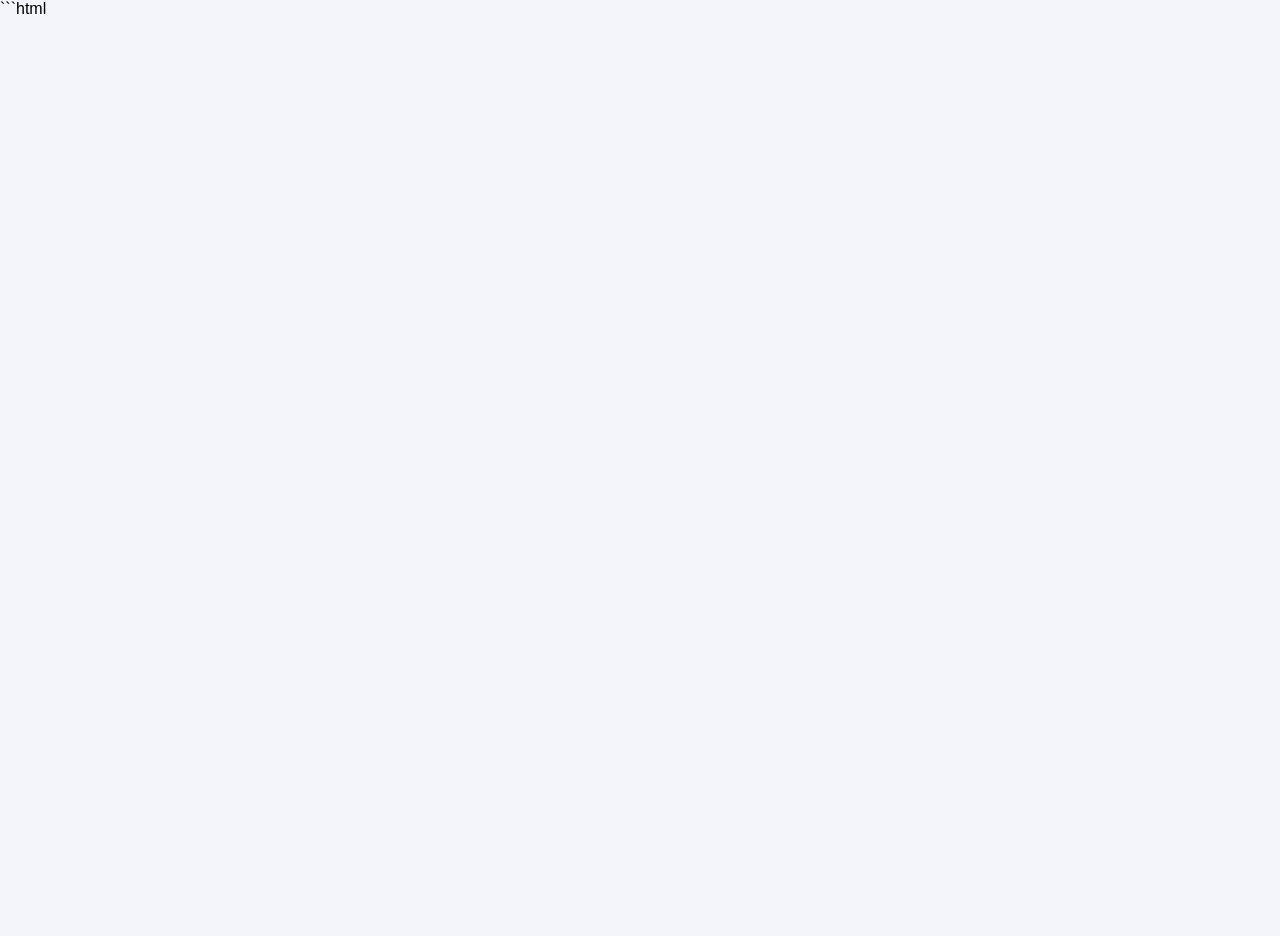
==== commit b57c0f54: "Update index.html" ====
--- a/index.html
+++ b/index.html
@@ -1,9 +1,10 @@
+```html
 <!DOCTYPE html>
 <html lang="en">
 <head>
     <meta charset="UTF-8">
     <meta name="viewport" content="width=device-width, initial-scale=1.0, user-scalable=yes">
-    <title>Inner SPARC Realty Corporation | Official Website</title>
+    <title>Inner SPARC Realty Corporation | Official Real Estate Website</title>
     <meta name="description" content="Visit the official website of Inner SPARC Realty Corporation to learn about the company and access its web application.">
     <meta name="robots" content="index, follow">
     <link rel="canonical" href="https://innersparcrealtycorporation.vercel.app/">
@@ -16,13 +17,13 @@
     <meta name="twitter:card" content="summary_large_image">
 
     <!-- Google tag (gtag.js) -->
-    <script async src="https://www.googletagmanager.com/gtag/js?id=G-9YZJ3Y1VWS"></script>
+    <script async src="https://www.googletagmanager.com/gtag/js?id=G-HWXJY5TH2G"></script>
     <script>
       window.dataLayer = window.dataLayer || [];
       function gtag(){dataLayer.push(arguments);}
       gtag('js', new Date());
-    
-      gtag('config', 'G-9YZJ3Y1VWS');
+
+      gtag('config', 'G-HWXJY5TH2G');
     </script>
 
     <!-- JSON-LD structured data for SEO, AEO, and entity understanding -->
@@ -268,128 +269,292 @@
     <iframe id="gas-iframe" title="Inner SPARC Realty Corporation web application" src="about:blank" allow="geolocation; clipboard-read; clipboard-write"></iframe>
 
     <script>
-        // ⚠️ IMPORTANT: Replace this with your actual Google Apps Script Web App URL
+        // ============================================================
+        // Inner SPARC Realty Corporation — Clean URL wrapper
+        //
+        // Public URL forms on Vercel/GitHub Pages:
+        //   /            → home
+        //   /about       → about section
+        //   /services    → services section
+        //   /properties  → properties section
+        //   /financing   → financing section
+        //   /portals     → portals section
+        //   /contact     → contact section
+        //
+        // The embedded GAS app speaks ?page= internally. This wrapper
+        // translates between the two worlds:
+        //
+        //   IN  : pathname           →  ?page=…        (iframe src on first load)
+        //   OUT : portfolio:navigate →  pushState('/clean/path')
+        //         portfolio:section  →  replaceState('/clean/path')  (scroll spy)
+        //   BACK: popstate           →  portfolio:popstate { page }
+        // ============================================================
+
         const GAS_WEBAPP_URL = 'https://script.google.com/macros/s/AKfycbw4C6TqOXIofHtbXH_R0oPUIYakB0HbPjKqX0zURkLonZk23ZY9weuJ8TcjoXt9PazyFA/exec';
-        
+
+        // Public URL slugs the wrapper recognizes.
+        const ROUTABLE = ['home', 'about', 'services', 'properties', 'financing', 'portals', 'contact'];
+
+        // Public slug → internal page name (currently 1:1).
+        const PATH_TO_PAGE = {
+            'home':       'home',
+            'about':      'about',
+            'services':   'services',
+            'properties': 'properties',
+            'financing':  'financing',
+            'portals':    'portals',
+            'contact':    'contact'
+        };
+
+        // Internal page name → public URL slug (currently 1:1).
+        const PAGE_TO_PATH = {
+            'home':       'home',
+            'about':      'about',
+            'services':   'services',
+            'properties': 'properties',
+            'financing':  'financing',
+            'portals':    'portals',
+            'contact':    'contact'
+        };
+
         const iframe = document.getElementById('gas-iframe');
         const errorMessage = document.getElementById('errorMessage');
         const errorText = document.getElementById('errorText');
         const closeErrorModal = document.getElementById('closeErrorModal');
-        
+
         let hasLoaded = false;
         let loadTimeout;
-        
-        // Function to hide error modal
+
+        // ------------------------------------------------------------
+        // Path ⇄ page translators
+        // ------------------------------------------------------------
+        function pathnameToPage(pathname) {
+            var p = (pathname || '/').replace(/^\/+|\/+$/g, '').toLowerCase();
+            if (!p || p === 'index.html') return 'home';
+            if (ROUTABLE.indexOf(p) === -1) return 'home';
+            return PATH_TO_PAGE[p] || 'home';
+        }
+
+        function pageToPathname(page) {
+            var p = (page || '').toString().trim().toLowerCase();
+            if (!p || p === 'home') return '/';
+            var slug = PAGE_TO_PATH[p];
+            if (!slug) return '/';
+            return '/' + slug;
+        }
+
+        // ------------------------------------------------------------
+        // Build the iframe src from the current window.location.
+        // ------------------------------------------------------------
+        function buildIframeUrl() {
+            var page = pathnameToPage(window.location.pathname);
+            var url = new URL(GAS_WEBAPP_URL);
+            if (page && page !== 'home') url.searchParams.set('page', page);
+
+            // Forward unrelated query params (utm_*, etc.) untouched.
+            var incoming = new URLSearchParams(window.location.search);
+            incoming.forEach(function (value, key) {
+                if (key === 'page') return;
+                url.searchParams.set(key, value);
+            });
+
+            return url.toString();
+        }
+
+        // ------------------------------------------------------------
+        // Legacy redirect: /?page=about → /about
+        // ------------------------------------------------------------
+        (function migrateLegacyQueryString() {
+            try {
+                var params = new URLSearchParams(window.location.search);
+                var legacy = params.get('page');
+                if (!legacy) return;
+
+                var cleanPath = pageToPathname(legacy);
+                params.delete('page');
+                var tail = params.toString();
+                var newUrl = cleanPath + (tail ? ('?' + tail) : '');
+                window.history.replaceState({ page: legacy }, '', newUrl);
+            } catch (e) { /* ignore */ }
+        })();
+
+        // ------------------------------------------------------------
+        // Error modal helpers
+        // ------------------------------------------------------------
         function hideError() {
             errorMessage.classList.remove('show');
         }
 
-        // Event listener for close button
         closeErrorModal.addEventListener('click', hideError);
 
-        // Optional: Allow pressing ESC to close modal
         window.addEventListener('keydown', function(event) {
             if (event.key === 'Escape' && errorMessage.classList.contains('show')) {
                 hideError();
             }
         });
 
-        // Function to show error
         function showError(message) {
             if (hasLoaded) return;
-            
             clearTimeout(loadTimeout);
             errorText.textContent = message || 'Unable to load the application. Please check your internet connection and try again.';
             errorMessage.classList.add('show');
         }
-        
-        // Function to handle successful load
+
         function onIframeLoad() {
             if (hasLoaded) return;
-            
             clearTimeout(loadTimeout);
             hasLoaded = true;
             hideError();
         }
-        
-        // Function to handle iframe errors
+
         function onIframeError() {
             if (hasLoaded) return;
             showError('Failed to load the application. The Google Apps Script web app might be unavailable or the URL is incorrect.');
         }
-        
-        // Build the full URL with preserved query parameters and hash
-        function buildIframeUrl() {
-            let url = GAS_WEBAPP_URL;
-            
-            // Preserve URL parameters from the wrapper URL
-            const params = new URLSearchParams(window.location.search);
-            const hash = window.location.hash;
-            
-            if (params.toString()) {
-                url += '?' + params.toString();
-            }
-            
-            if (hash) {
-                url += (params.toString() ? '&' : '?') + 'hash=' + encodeURIComponent(hash.substring(1));
-            }
-            
-            return url;
-        }
-        
-        // Attach listeners before setting src so a fast load cannot be missed.
+
         iframe.addEventListener('load', onIframeLoad);
         iframe.addEventListener('error', onIframeError);
 
-        // Set iframe source.
         const iframeUrl = buildIframeUrl();
         iframe.src = iframeUrl;
 
-        // Google Apps Script may need extra time to initialize inside an iframe.
         loadTimeout = setTimeout(() => {
             if (!hasLoaded) {
                 showError('The application is taking longer than expected to load. Please try again.');
             }
         }, 45000);
-        
-        // Optional: Handle postMessage communication from the embedded app
-        window.addEventListener('message', function(event) {
-            // Verify origin for security (optional but recommended)
-            if (event.origin !== 'https://script.google.com') return;
-            
-            // Handle different message types from your Apps Script app
-            if (event.data && event.data.type) {
-                switch(event.data.type) {
-                    case 'navigate':
-                        // Update URL without reloading
-                        if (event.data.url && event.data.url !== window.location.pathname) {
-                            history.pushState(null, '', event.data.url);
+
+        // ------------------------------------------------------------
+        // Track readiness so we can buffer early popstates.
+        // ------------------------------------------------------------
+        let iframeReady = false;
+        let pendingPage = null;
+
+        function isTrustedOrigin(origin) {
+            if (!origin || origin === 'null') return true;
+            return origin === 'https://script.google.com' ||
+                   origin === 'https://script.googleusercontent.com' ||
+                   origin.indexOf('.googleusercontent.com') !== -1 ||
+                   origin.indexOf('.google.com') !== -1;
+        }
+
+        // ------------------------------------------------------------
+        // Messages coming FROM the embedded GAS app.
+        // ------------------------------------------------------------
+        window.addEventListener('message', function (event) {
+            if (event.source === window) return;
+            if (!isTrustedOrigin(event.origin)) return;
+
+            const data = event.data;
+            if (!data || !data.type) return;
+
+            // Click: create a new history entry
+            if (data.type === 'portfolio:navigate') {
+                const page = (data.page || 'home').toString();
+                const newPath = pageToPathname(page);
+
+                const url = new URL(window.location.href);
+                url.pathname = newPath;
+                url.searchParams.delete('page');
+
+                const target = url.pathname + (url.search || '') + url.hash;
+                const current = window.location.pathname + window.location.search + window.location.hash;
+
+                if (target !== current) {
+                    if (data.replace) {
+                        window.history.replaceState({ page: page }, '', target);
+                    } else {
+                        window.history.pushState({ page: page }, '', target);
+                    }
+                }
+
+                if (data.title) document.title = data.title;
+                return;
+            }
+
+            // Scroll: update the URL silently
+            if (data.type === 'portfolio:section') {
+                const page = (data.page || 'home').toString();
+                const newPath = pageToPathname(page);
+
+                const url = new URL(window.location.href);
+                url.pathname = newPath;
+                url.searchParams.delete('page');
+
+                const target = url.pathname + (url.search || '') + url.hash;
+                const current = window.location.pathname + window.location.search + window.location.hash;
+
+                if (target !== current) {
+                    window.history.replaceState({ page: page }, '', target);
+                }
+
+                if (data.title) document.title = data.title;
+                return;
+            }
+
+            if (data.type === 'portfolio:setTitle') {
+                if (data.title) document.title = data.title;
+                return;
+            }
+
+            if (data.type === 'portfolio:ready') {
+                iframeReady = true;
+
+                // Prefer the buffered page over the current URL — the
+                // buffered value is what the user actually asked for.
+                const initial = pendingPage !== null
+                    ? pendingPage
+                    : pathnameToPage(window.location.pathname);
+                pendingPage = null;
+
+                // Fan out to every nested frame level.
+                function relayReady(win, depth) {
+                    if (!win || depth > 6) return;
+                    try {
+                        win.postMessage(
+                            { type: 'portfolio:popstate', page: initial },
+                            '*'
+                        );
+                    } catch (e) {}
+                    try {
+                        for (let i = 0; i < win.frames.length; i++) {
+                            relayReady(win.frames[i], depth + 1);
                         }
-                        break;
-                    case 'setTitle':
-                        if (event.data.title) {
-                            document.title = event.data.title;
-                        }
-                        break;
-                    case 'ready':
-                        console.log('Apps Script app is ready');
-                        break;
+                    } catch (e) {}
                 }
+
+                relayReady(iframe.contentWindow, 0);
+                return;
             }
         });
-        
-        // Handle browser back/forward buttons
-        window.addEventListener('popstate', function() {
-            // Send message to iframe about URL change
-            iframe.contentWindow.postMessage({
-                type: 'popstate',
-                url: window.location.href
-            }, '*');
+
+        // ------------------------------------------------------------
+        // Browser back / forward → tell the iframe to re-route.
+        // ------------------------------------------------------------
+        window.addEventListener('popstate', function () {
+            const page = pathnameToPage(window.location.pathname);
+
+            if (!iframeReady) {
+                pendingPage = page;
+                return;
+            }
+
+            function relay(win, depth) {
+                if (!win || depth > 6) return;
+                try { win.postMessage({ type: 'portfolio:popstate', page: page }, '*'); } catch (e) {}
+                try {
+                    for (let i = 0; i < win.frames.length; i++) {
+                        relay(win.frames[i], depth + 1);
+                    }
+                } catch (e) {}
+            }
+
+            relay(iframe.contentWindow, 0);
         });
-        
+
         // Log successful setup (for debugging)
-        console.log('GitHub Pages wrapper loaded. Iframe URL:', iframeUrl);
+        console.log('Inner SPARC wrapper loaded. Iframe URL:', iframeUrl);
     </script>
 </body>
 </html>
-
+```
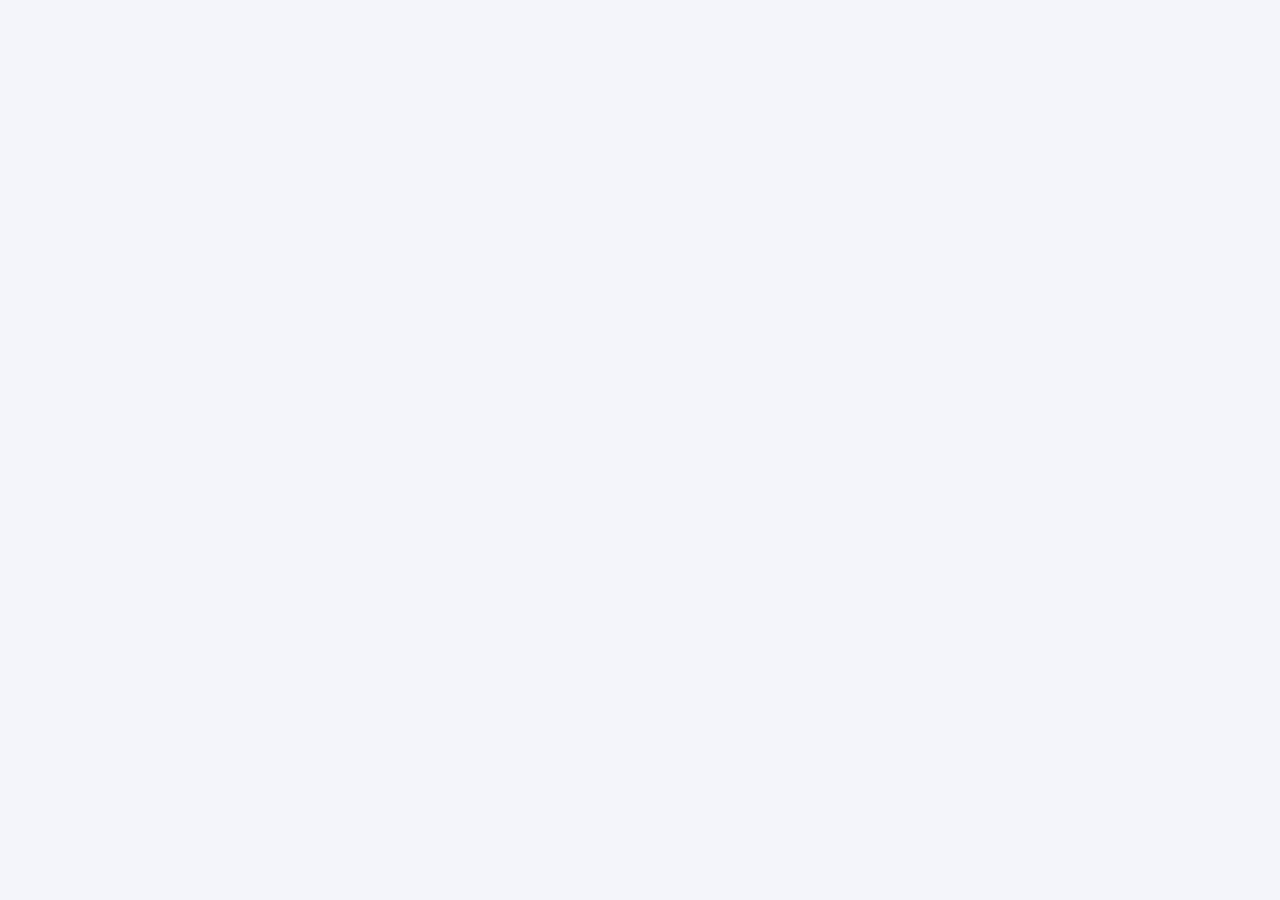
==== commit 49d0cef5: "Update index.html" ====
--- a/index.html
+++ b/index.html
@@ -1,4 +1,3 @@
-```html
 <!DOCTYPE html>
 <html lang="en">
 <head>
@@ -557,4 +556,3 @@
     </script>
 </body>
 </html>
-```
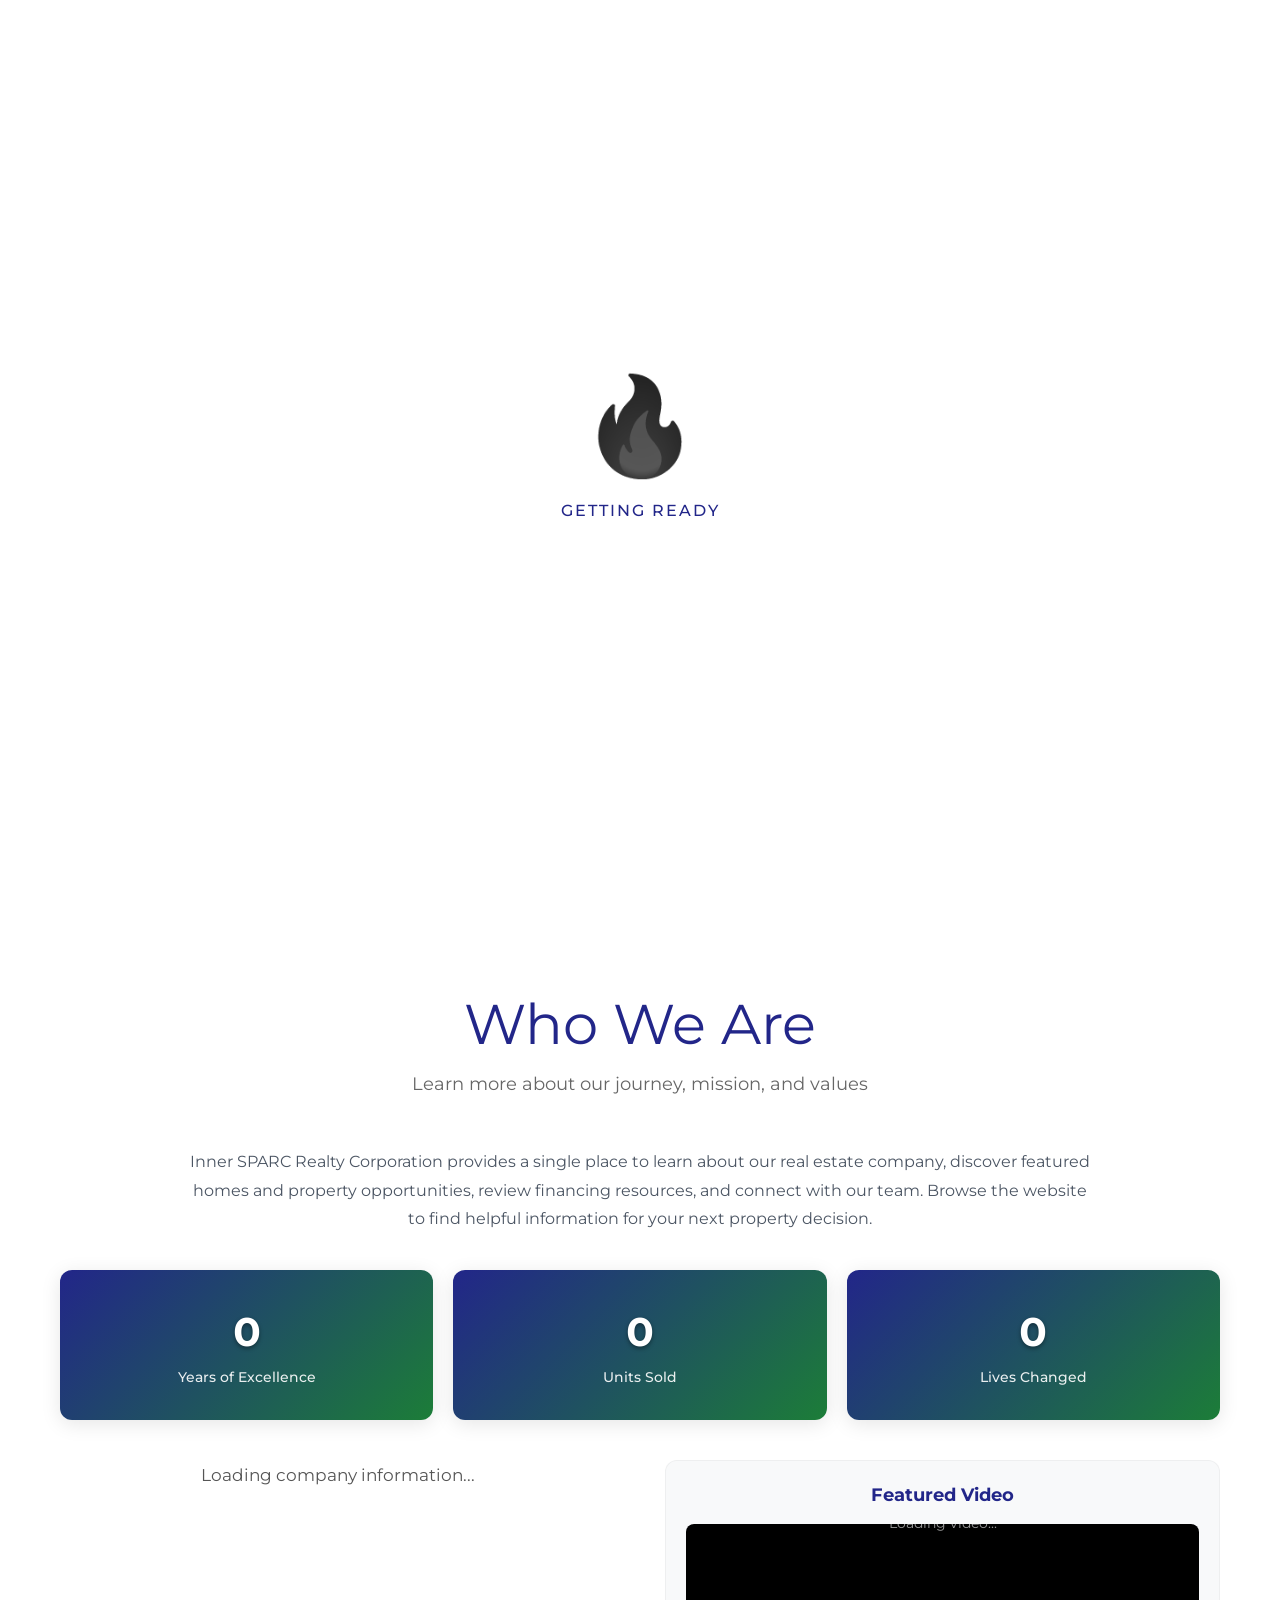
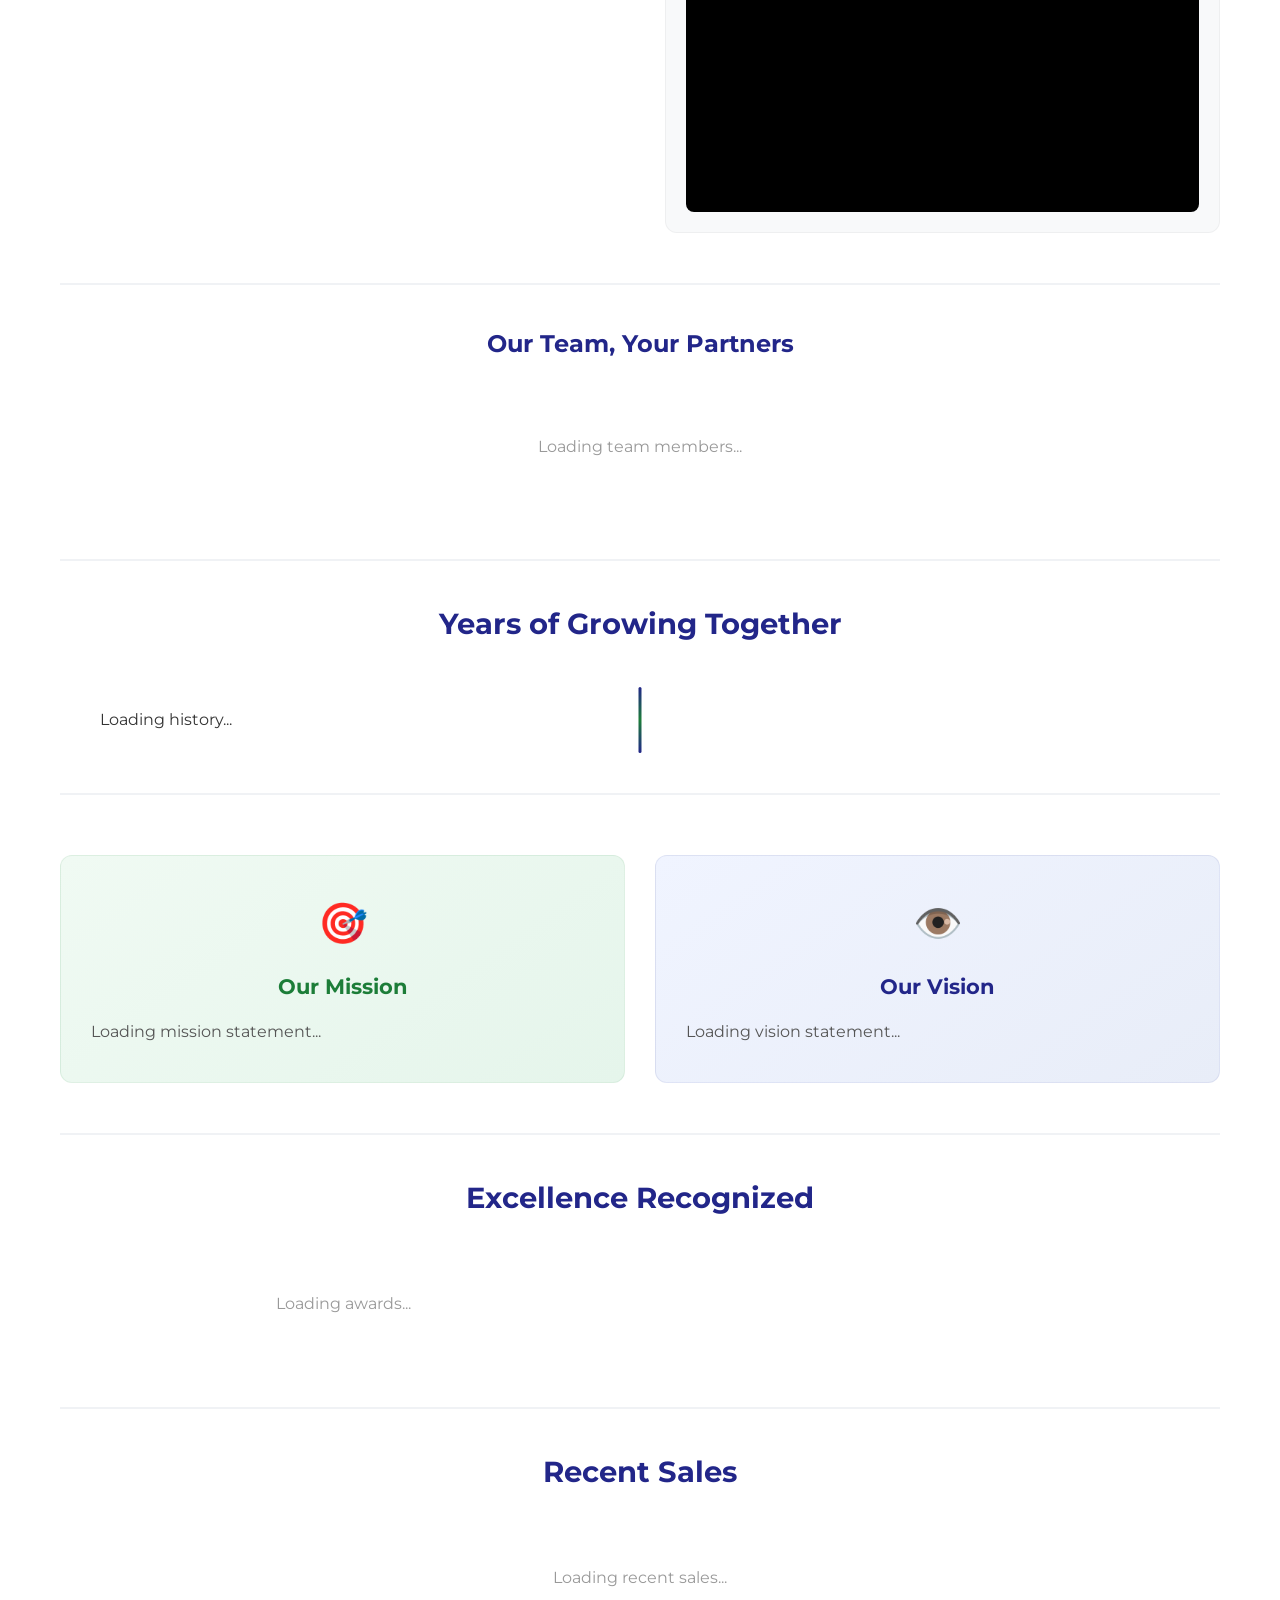
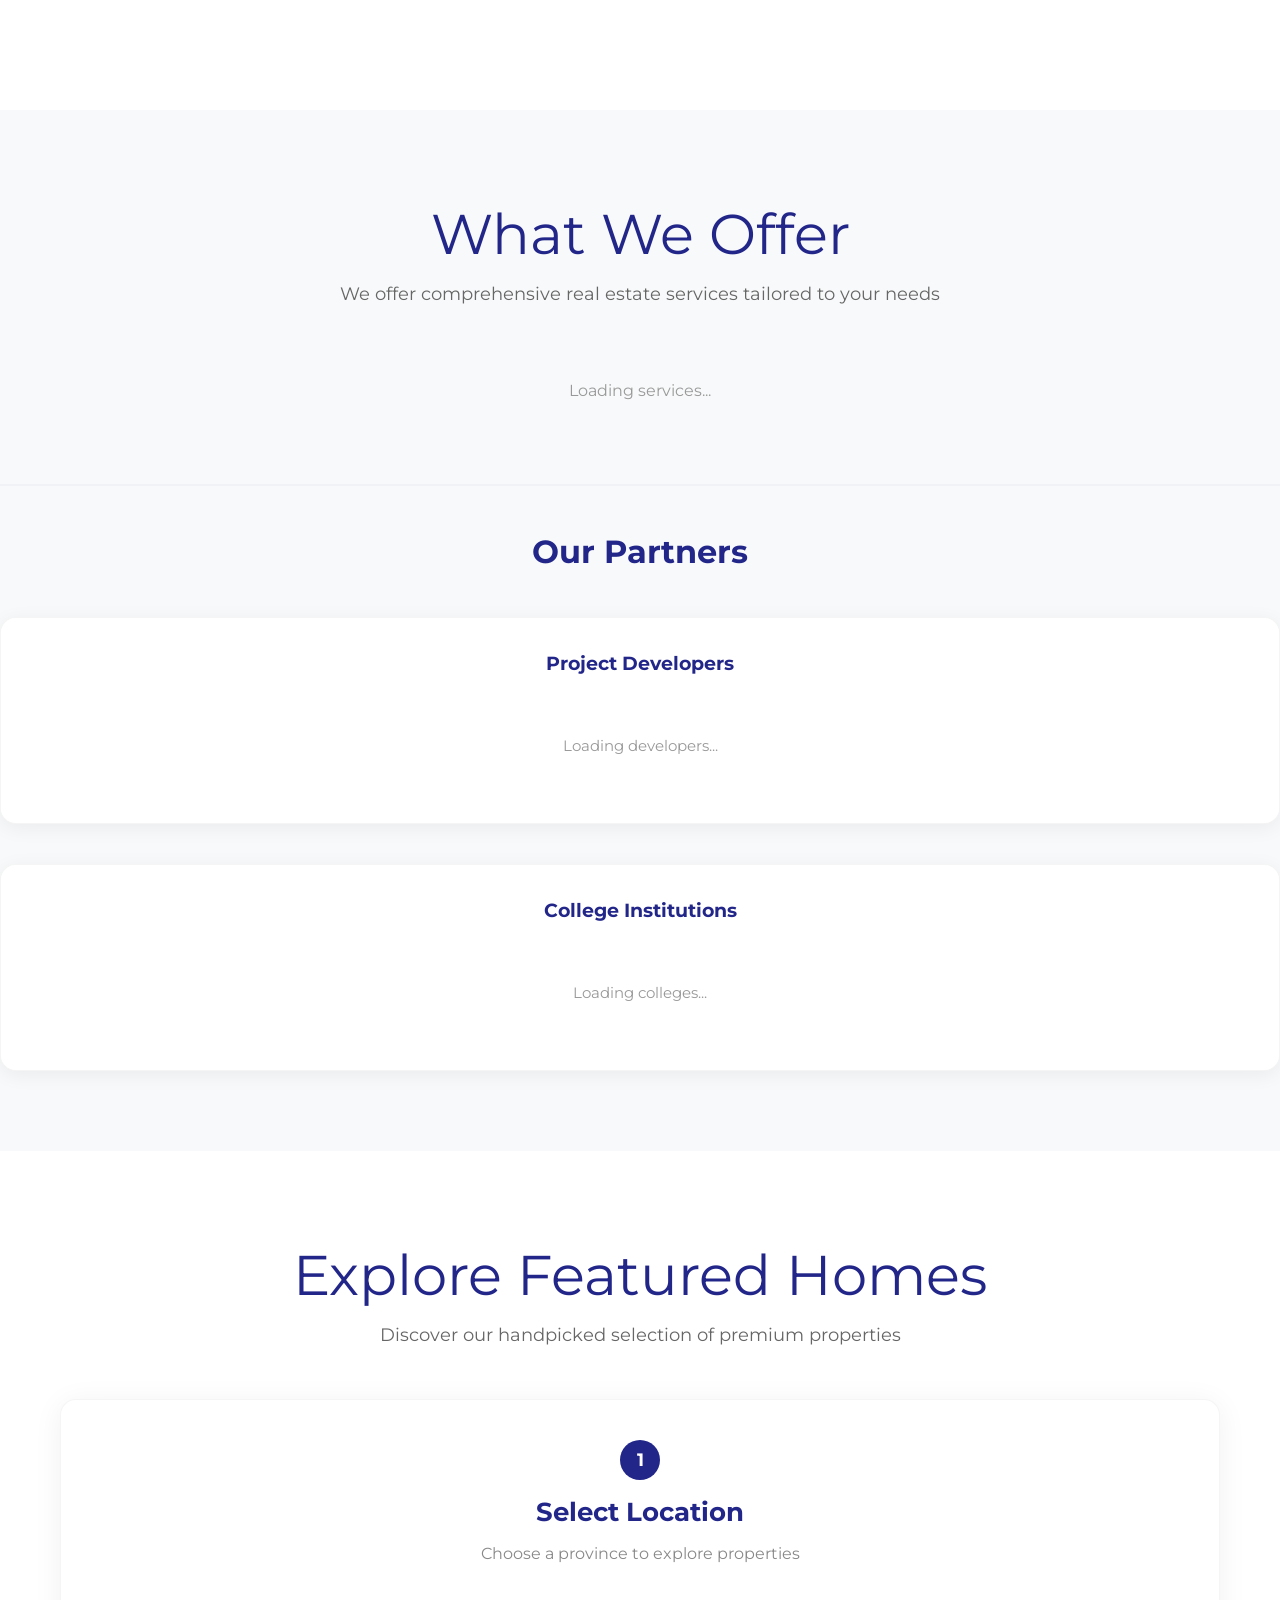
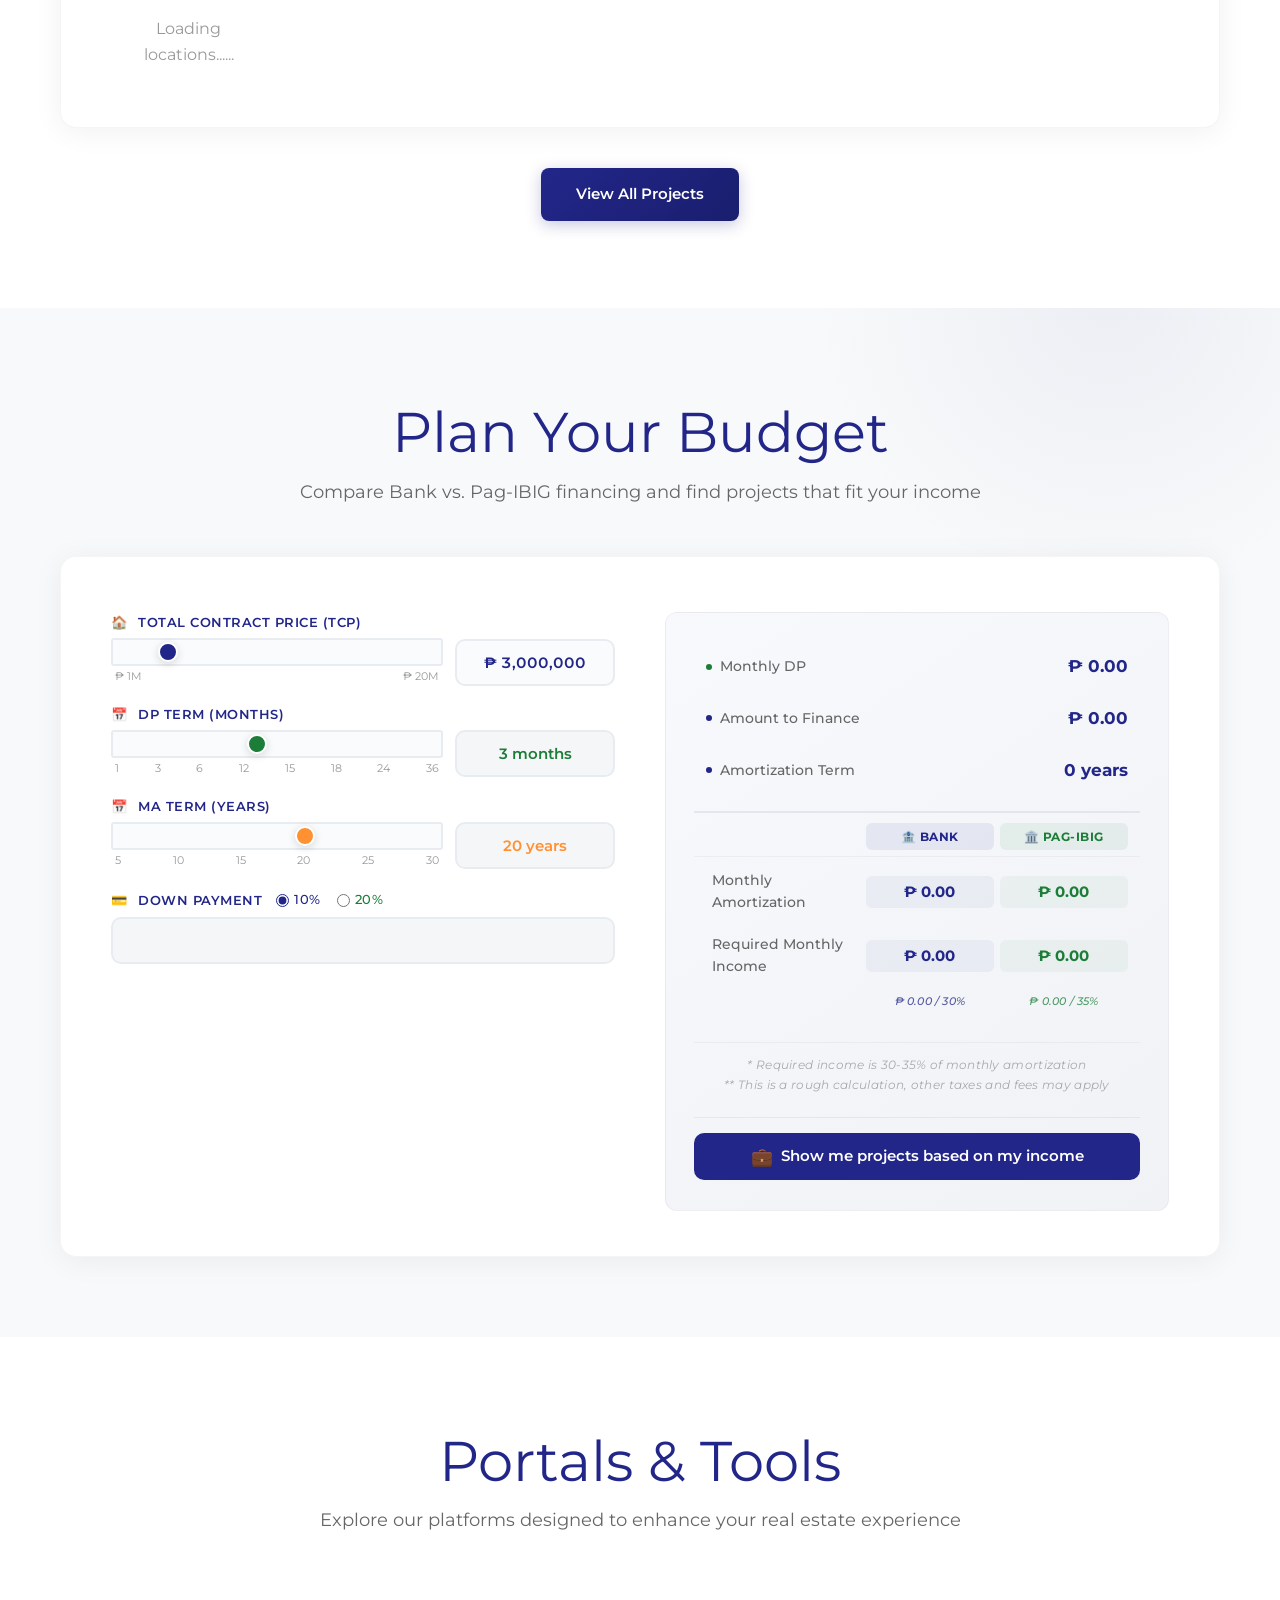
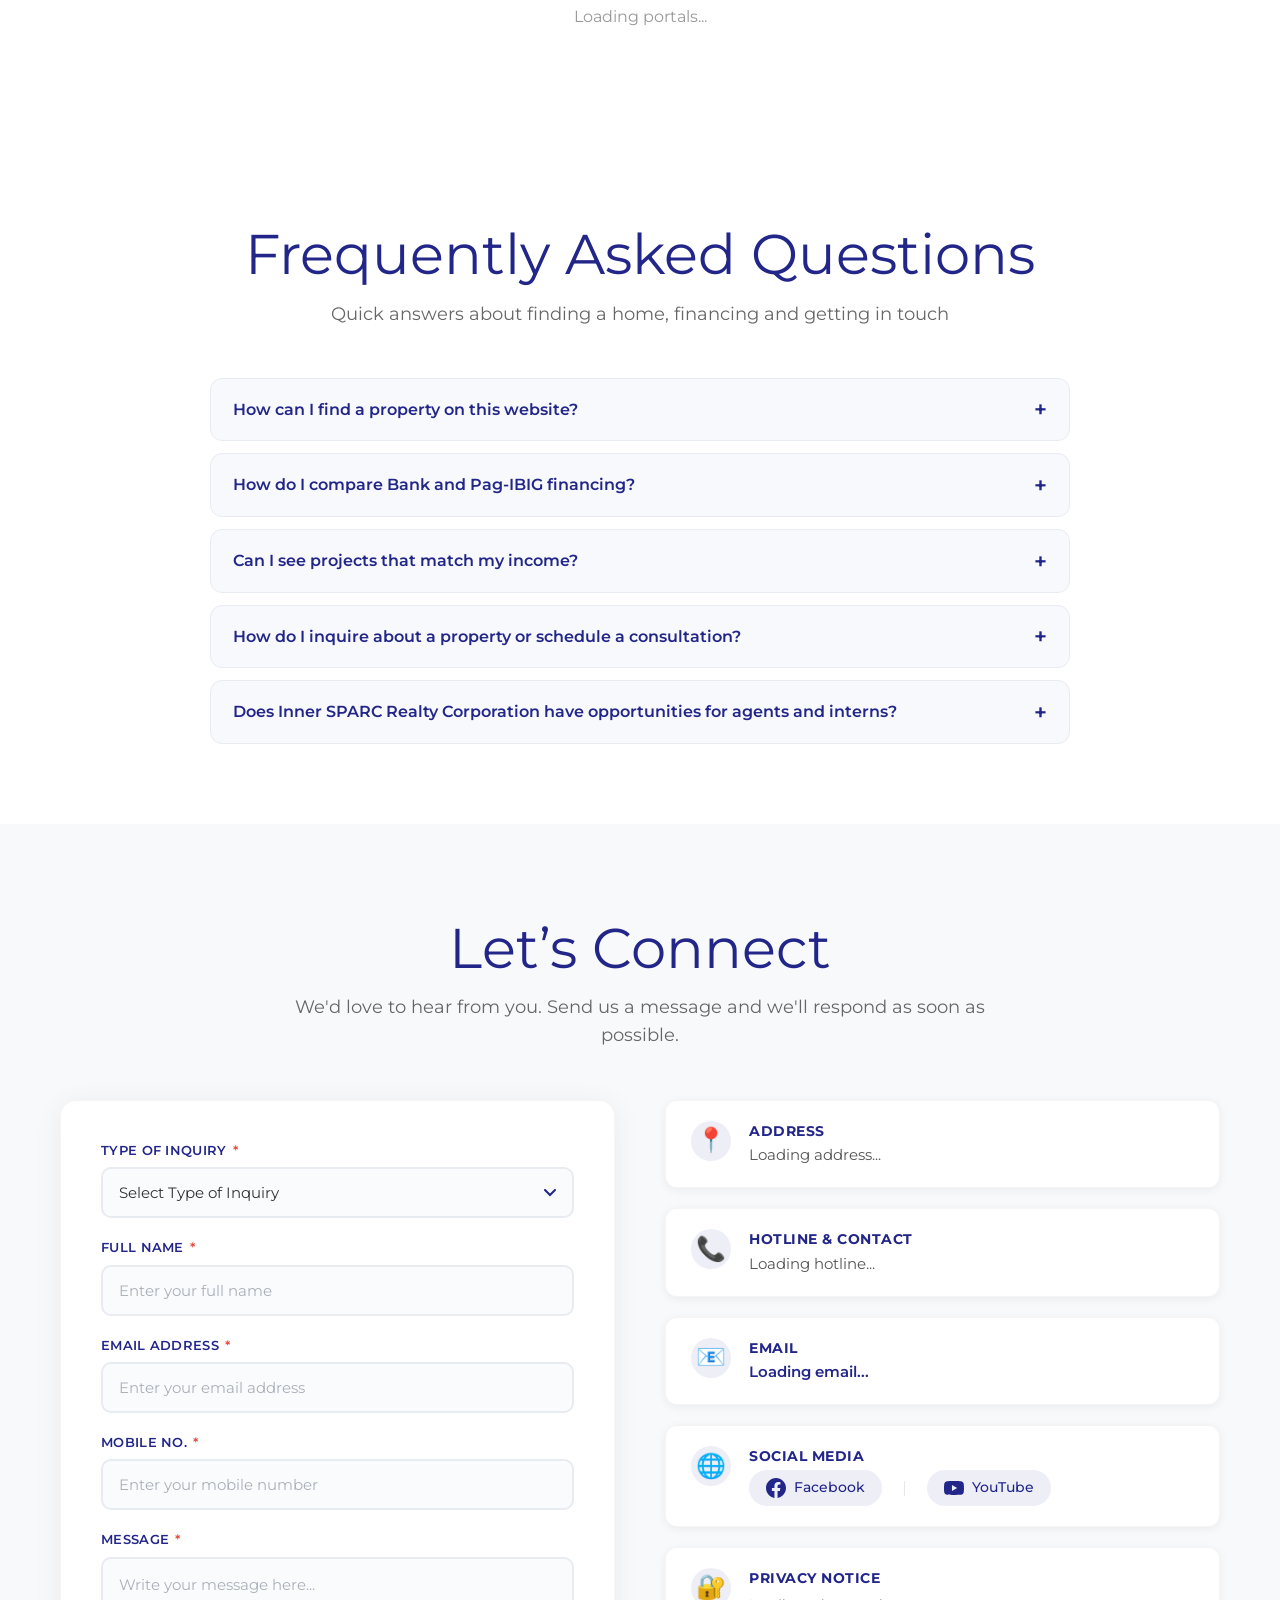
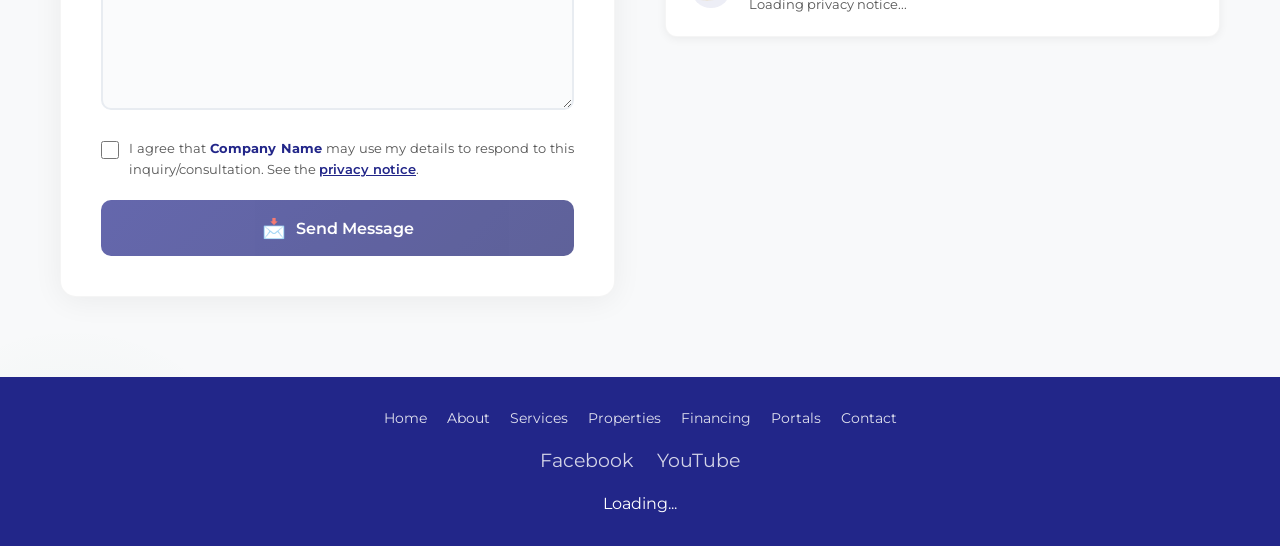
==== commit 2fe95dad: "Update index.html" ====
--- a/index.html
+++ b/index.html
@@ -1,40 +1,42 @@
 <!DOCTYPE html>
-<html lang="en">
-<head>
+<html>
+  <head>
+    
     <meta charset="UTF-8">
-    <meta name="viewport" content="width=device-width, initial-scale=1.0, user-scalable=yes">
+    <meta name="viewport" content="width=device-width, initial-scale=1.0">
+    <link rel="preconnect" href="https://fonts.googleapis.com">
+    <link rel="preconnect" href="https://fonts.gstatic.com" crossorigin>
+    <link rel="preconnect" href="https://script.google.com" crossorigin>
+    <link rel="preconnect" href="https://lh3.googleusercontent.com" crossorigin>
+    <link href="https://fonts.googleapis.com/css2?family=Montserrat:wght@300;400;500;600;700;800&display=swap" rel="stylesheet">
     <title>Inner SPARC Realty Corporation | Official Real Estate Website</title>
-    <meta name="description" content="Visit the official website of Inner SPARC Realty Corporation to learn about the company and access its web application.">
+    <meta name="description" content="Visit the official website of Inner SPARC Realty Corporation to learn about our real estate company, explore available homes and property opportunities, review financing resources, and connect with our team.">
     <meta name="robots" content="index, follow">
     <link rel="canonical" href="https://innersparcrealtycorporation.vercel.app/">
     <meta property="og:type" content="website">
     <meta property="og:site_name" content="Inner SPARC Realty Corporation">
-    <meta property="og:title" content="Inner SPARC Realty Corporation | Official Website">
-    <meta property="og:description" content="Learn about Inner SPARC Realty Corporation and access its official web application.">
+    <meta property="og:title" content="Inner SPARC Realty Corporation | Official Real Estate Website">
+    <meta property="og:description" content="Explore homes, property opportunities, financing resources, and company information from Inner SPARC Realty Corporation.">
     <meta property="og:url" content="https://innersparcrealtycorporation.vercel.app/">
     <meta property="og:image" content="https://innersparcrealtycorporation.vercel.app/favlogo-512.png">
     <meta name="twitter:card" content="summary_large_image">
 
-    <!-- Google tag (gtag.js) -->
-    <script async src="https://www.googletagmanager.com/gtag/js?id=G-HWXJY5TH2G"></script>
-    <script>
-      window.dataLayer = window.dataLayer || [];
-      function gtag(){dataLayer.push(arguments);}
-      gtag('js', new Date());
-
-      gtag('config', 'G-HWXJY5TH2G');
-    </script>
-
-    <!-- JSON-LD structured data for SEO, AEO, and entity understanding -->
+    <!-- Business and website structured data. Keep factual fields synchronized with the visible page. -->
     <script type="application/ld+json">
     {
       "@context": "https://schema.org",
       "@graph": [
         {
-          "@type": "Organization",
+          "@type": "RealEstateAgent",
           "@id": "https://innersparcrealtycorporation.vercel.app/#organization",
           "name": "Inner SPARC Realty Corporation",
-          "url": "https://innersparcrealtycorporation.vercel.app/"
+          "url": "https://innersparcrealtycorporation.vercel.app/",
+          "logo": "https://innersparcrealtycorporation.vercel.app/favlogo-512.png",
+          "description": "Inner SPARC Realty Corporation is a real estate company that helps people explore homes, property opportunities, and related real estate resources.",
+          "sameAs": [
+            "https://www.facebook.com/InnerSPARCRealtyCorporation/",
+            "https://www.youtube.com/@InnerSPARCRealtyCorporation-01/shorts"
+          ]
         },
         {
           "@type": "WebSite",
@@ -50,7 +52,8 @@
           "@type": "WebPage",
           "@id": "https://innersparcrealtycorporation.vercel.app/#webpage",
           "url": "https://innersparcrealtycorporation.vercel.app/",
-          "name": "Inner SPARC Realty Corporation Official Website",
+          "name": "Inner SPARC Realty Corporation | Official Real Estate Website",
+          "description": "Official company website for Inner SPARC Realty Corporation, featuring company information, homes and property opportunities, financing resources, and contact options.",
           "isPartOf": {
             "@id": "https://innersparcrealtycorporation.vercel.app/#website"
           },
@@ -63,496 +66,11833 @@
     }
     </script>
 
-    <!-- Inner SPARC favicon generated from the supplied Google Drive logo -->
-    <link rel="icon" href="/favicon.ico" sizes="any">
-    <link rel="icon" type="image/png" sizes="32x32" href="/favicon.png">
-    <link rel="icon" type="image/png" sizes="512x512" href="/favlogo-512.png">
-    <link rel="apple-touch-icon" sizes="180x180" href="/apple-touch-icon.png">
+    <!-- Google tag (gtag.js) -->
+    <script async src="https://www.googletagmanager.com/gtag/js?id=G-HWXJY5TH2G"></script>
+    <script>
+      window.dataLayer = window.dataLayer || [];
+      function gtag(){dataLayer.push(arguments);}
+      gtag('js', new Date());
+
+      gtag('config', 'G-HWXJY5TH2G');
+    </script>
     
-    <style>
-        * {
-            margin: 0;
-            padding: 0;
-            box-sizing: border-box;
+<style>
+* {
+  margin: 0;
+  padding: 0;
+  box-sizing: border-box;
+}
+
+body {
+  font-family: 'Montserrat', sans-serif;
+  line-height: 1.6;
+  color: #333;
+  background-color: #ffffff;
+  overflow-x: hidden;
+  max-width: 100%;
+  width: 100%;
+}
+
+.container {
+  max-width: 1200px;
+  margin: 0 auto;
+  padding: 0 20px;
+}
+
+/* Crawlable, visitor-facing introduction */
+.seo-intro {
+  max-width: 760px;
+  margin: 0 auto 28px;
+  color: rgba(255, 255, 255, 0.94);
+  font-size: 1.05rem;
+  line-height: 1.8;
+}
+
+.seo-about-copy {
+  max-width: 900px;
+  margin: 0 auto 36px;
+  color: #4b5563;
+  font-size: 1rem;
+  line-height: 1.8;
+  text-align: center;
+}
+
+#header .container {
+  max-width: 1400px;
+}
+
+/* Full-page loading overlay */
+#initialLoader {
+  position: fixed;
+  top: 0;
+  left: 0;
+  width: 100%;
+  height: 100%;
+  background: #ffffff;
+  display: flex;
+  flex-direction: column;
+  align-items: center;
+  justify-content: center;
+  z-index: 99999;
+  transition: opacity 0.6s ease, visibility 0.6s ease;
+}
+
+#initialLoader.hidden {
+  opacity: 0;
+  visibility: hidden;
+  pointer-events: none;
+}
+
+#initialLoader .fire-icon {
+  font-size: 6rem;
+  line-height: 1;
+  position: relative;
+  display: inline-block;
+  /* Start in the grayscale "empty" state */
+  filter: grayscale(1) brightness(0.35);
+  animation: fireReveal 2.2s ease-in-out infinite;
+  transform-origin: center bottom;
+}
+
+#initialLoader .loader-text {
+  margin-top: 25px;
+  font-family: 'Montserrat', sans-serif;
+  font-size: 1rem;
+  font-weight: 500;
+  color: #222689;
+  letter-spacing: 2px;
+  text-transform: uppercase;
+  animation: pulseText 1.5s ease-in-out infinite;
+}
+
+@keyframes fireReveal {
+  0% {
+    /* Fully grayscale + dark */
+    filter: grayscale(1) brightness(0.35);
+    transform: scale(0.95) rotate(-2deg);
+    opacity: 0.7;
+  }
+  40% {
+    /* Color starts bleeding in from the bottom */
+    filter: grayscale(0.5) brightness(0.7)
+            drop-shadow(0 8px 12px rgba(255, 145, 50, 0.4));
+    transform: scale(1) rotate(1deg);
+    opacity: 0.9;
+  }
+  70% {
+    /* Getting warmer and brighter */
+    filter: grayscale(0.15) brightness(1.05)
+            drop-shadow(0 0 18px rgba(255, 145, 50, 0.65));
+    transform: scale(1.08) rotate(-1deg);
+    opacity: 1;
+  }
+  100% {
+    /* Fully colored, glowing, at full size */
+    filter: grayscale(0) brightness(1.15)
+            drop-shadow(0 0 22px rgba(255, 145, 50, 0.75))
+            drop-shadow(0 0 40px rgba(255, 60, 0, 0.4));
+    transform: scale(1.15) rotate(0deg);
+    opacity: 1;
+  }
+}
+
+@keyframes pulseText {
+  0%, 100% { opacity: 0.5; }
+  50% { opacity: 1; }
+}
+
+/* Header */
+#header {
+  background: #222689;
+  color: white;
+  padding: 15px 0;
+  position: fixed;
+  width: 100%;
+  top: 0;
+  z-index: 1000;
+  box-shadow: 0 2px 10px rgba(0,0,0,0.1);
+  transition: background 0.3s ease;
+  min-height: 70px; /* Add a minimum height */
+}
+
+.header-content {
+  display: flex;
+  align-items: center;
+  justify-content: space-between;
+  flex-wrap: wrap;
+}
+
+.logo-container {
+  flex: 0 0 auto;
+}
+
+.logo {
+  max-height: 60px;
+  width: auto;
+}
+
+.company-info {
+  flex: 1;
+  min-width: 0;
+  margin-left: 20px;
+}
+
+.company-info .site-name {
+  font-size: 1.35rem;
+  font-weight: 700;
+  margin: 0;
+  white-space: nowrap;
+  overflow: hidden;
+  text-overflow: ellipsis;
+}
+
+.company-info p {
+  font-size: 0.85rem;
+  opacity: 0.8;
+  margin: 0;
+  white-space: nowrap;
+  overflow: hidden;
+  text-overflow: ellipsis;
+}
+
+.nav-menu ul {
+  display: flex;
+  list-style: none;
+  margin: 0;
+  padding: 0;
+}
+
+.nav-menu ul li {
+  margin-left: 30px;
+}
+
+.nav-menu {
+  flex-shrink: 0;
+}
+
+.nav-menu ul li a {
+  color: white;
+  text-decoration: none;
+  font-weight: 500;
+  transition: opacity 0.3s;
+}
+
+.nav-menu ul li a:hover {
+  opacity: 0.8;
+}
+
+.nav-menu ul li a .nav-icon {
+  display: block;
+  font-size: 1.1rem;
+  margin-bottom: 2px;
+}
+
+.nav-menu ul li a .nav-label {
+  display: block;
+  font-size: 0.75rem;
+  font-weight: 500;
+  letter-spacing: 0.3px;
+}
+
+.nav-menu ul li a {
+  display: flex;
+  flex-direction: column;
+  align-items: center;
+  text-align: center;
+  padding: 4px 8px;
+}
+
+/* Shiny navigation hover treatment */
+.nav-menu ul li a,
+.mobile-menu ul li a {
+  position: relative;
+  overflow: hidden;
+  isolation: isolate;
+  border-radius: 12px;
+  transition: color 0.3s ease, background-color 0.3s ease, transform 0.3s cubic-bezier(0.4, 0, 0.2, 1), box-shadow 0.3s ease;
+}
+
+.nav-menu ul li a::before,
+.mobile-menu ul li a::before {
+  content: '';
+  position: absolute;
+  top: -35%;
+  left: -120%;
+  width: 65%;
+  height: 170%;
+  background: linear-gradient(105deg, transparent 0%, rgba(255,255,255,0.08) 35%, rgba(255,255,255,0.75) 50%, rgba(255,255,255,0.08) 65%, transparent 100%);
+  transform: skewX(-20deg);
+  transition: left 0.65s cubic-bezier(0.22, 1, 0.36, 1);
+  pointer-events: none;
+  z-index: -1;
+}
+
+.nav-menu ul li a:hover,
+.nav-menu ul li a:focus-visible,
+.mobile-menu ul li a:hover,
+.mobile-menu ul li a:focus-visible {
+  opacity: 1;
+  color: #ffffff;
+  background: rgba(255, 255, 255, 0.12);
+  transform: translateY(-2px);
+  box-shadow: 0 8px 20px rgba(0, 0, 0, 0.16), inset 0 0 0 1px rgba(255, 255, 255, 0.16);
+  outline: none;
+}
+
+.nav-menu ul li a:hover::before,
+.nav-menu ul li a:focus-visible::before,
+.mobile-menu ul li a:hover::before,
+.mobile-menu ul li a:focus-visible::before {
+  left: 145%;
+}
+
+.nav-menu ul li a .nav-icon,
+.mobile-menu ul li a .nav-icon {
+  transition: transform 0.3s ease, filter 0.3s ease;
+}
+
+.nav-menu ul li a:hover .nav-icon,
+.nav-menu ul li a:focus-visible .nav-icon,
+.mobile-menu ul li a:hover .nav-icon,
+.mobile-menu ul li a:focus-visible .nav-icon {
+  transform: translateY(-1px) scale(1.12);
+  filter: drop-shadow(0 0 5px rgba(255, 255, 255, 0.55));
+}
+
+@media (prefers-reduced-motion: reduce) {
+  .nav-menu ul li a,
+  .mobile-menu ul li a,
+  .nav-menu ul li a::before,
+  .mobile-menu ul li a::before,
+  .nav-menu ul li a .nav-icon,
+  .mobile-menu ul li a .nav-icon {
+    transition: none;
+  }
+}
+
+@media (max-width: 1300px) and (min-width: 769px) {
+  .nav-menu ul li a .nav-icon { font-size: 0.9rem; }
+  .nav-menu ul li a .nav-label { font-size: 0.65rem; }
+}
+
+.mobile-menu-btn {
+  display: none;
+  background: none;
+  border: none;
+  color: white;
+  font-size: 1.5rem;
+  cursor: pointer;
+}
+
+.mobile-menu {
+  display: none;
+  background: #222689;
+  padding: 20px;
+  position: fixed;
+  top: 80px; /* Changed from 0px to 80px to sit below the header */
+  left: 0;
+  width: 100%;
+  z-index: 999;
+  transition: background 0.3s ease;
+  transform: translateY(-10px);
+  opacity: 0;
+  transition: transform 0.3s cubic-bezier(0.4, 0, 0.2, 1), 
+              opacity 0.3s cubic-bezier(0.4, 0, 0.2, 1),
+              background 0.3s ease;
+  pointer-events: none;
+  max-height: calc(100vh - 80px);
+  overflow-y: auto;
+  box-shadow: 0 4px 20px rgba(0,0,0,0.2);
+}
+
+.mobile-menu.open {
+  display: block;
+  transform: translateY(0);
+  opacity: 1;
+  pointer-events: auto;
+}
+
+.mobile-menu ul {
+  list-style: none;
+  padding: 0;
+  margin: 0;
+}
+
+.mobile-menu ul li {
+  padding: 10px 0;
+  border-bottom: 1px solid rgba(255,255,255,0.1);
+  transform: translateX(-10px);
+  opacity: 0;
+  transition: transform 0.3s cubic-bezier(0.4, 0, 0.2, 1),
+              opacity 0.3s cubic-bezier(0.4, 0, 0.2, 1);
+}
+
+.mobile-menu.open ul li {
+  transform: translateX(0);
+  opacity: 1;
+}
+
+.mobile-menu.open ul li:nth-child(1) { transition-delay: 0.05s; }
+.mobile-menu.open ul li:nth-child(2) { transition-delay: 0.10s; }
+.mobile-menu.open ul li:nth-child(3) { transition-delay: 0.15s; }
+.mobile-menu.open ul li:nth-child(4) { transition-delay: 0.20s; }
+.mobile-menu.open ul li:nth-child(5) { transition-delay: 0.25s; }
+.mobile-menu.open ul li:nth-child(6) { transition-delay: 0.30s; }
+.mobile-menu.open ul li:nth-child(7) { transition-delay: 0.35s; }
+
+.mobile-menu ul li:last-child {
+  border-bottom: none;
+}
+
+.mobile-menu ul li a {
+  color: white;
+  text-decoration: none;
+  font-size: 1.1rem;
+}
+
+.mobile-menu ul li a .nav-icon {
+  margin-right: 10px;
+  font-size: 1.1rem;
+}
+
+@media (max-width: 768px) {
+  .mobile-menu ul li a {
+    display: flex;
+    align-items: center;
+    font-size: 1rem;
+    padding: 8px 0;
+  }
+}
+
+/* Hero */
+.hero-section {
+  position: relative;
+  padding: 180px 0 120px;
+  color: white;
+  text-align: center;
+  min-height: 100vh;
+  display: flex;
+  align-items: center;
+  overflow: hidden;
+  background: #222689;
+}
+
+.hero-background {
+  position: absolute;
+  top: 0;
+  left: 0;
+  width: 100%;
+  height: 100%;
+  z-index: 0;
+  overflow: hidden;
+  max-width: 100%;
+}
+
+.hero-background .hero-slide {
+  position: absolute;
+  top: 0;
+  left: 0;
+  width: 100%;
+  height: 100%;
+  background-size: cover;
+  background-position: center;
+  opacity: 0;
+  transition: opacity 1.5s ease-in-out;
+  transform: scale(1.05);
+}
+
+.hero-background .hero-slide:first-child {
+  position: relative;
+}
+
+.hero-background .hero-slide.active {
+  opacity: 1;
+  transform: scale(1);
+}
+
+.hero-overlay {
+  position: absolute;
+  top: 0;
+  left: 0;
+  width: 100%;
+  height: 100%;
+  background: rgba(0, 0, 0, 0.55);
+  z-index: 1;
+  max-width: 100%;
+  overflow: hidden;
+}
+
+.hero-gradient {
+  position: absolute;
+  top: 0;
+  left: 0;
+  width: 100%;
+  height: 100%;
+  background: linear-gradient(135deg, rgba(34, 38, 137, 0.4) 0%, rgba(28, 125, 56, 0.2) 100%);
+  z-index: 1;
+  max-width: 100%;
+  overflow: hidden;
+}
+
+.hero-content {
+  position: relative;
+  z-index: 2;
+  max-width: 900px;
+  margin: 0 auto;
+  padding: 0 20px;
+}
+
+.hero-content .hero-badge {
+  display: inline-block;
+  background: rgba(255, 255, 255, 0.15);
+  backdrop-filter: blur(10px);
+  padding: 8px 24px;
+  border-radius: 30px;
+  font-size: 0.85rem;
+  font-weight: 500;
+  letter-spacing: 1px;
+  text-transform: uppercase;
+  margin-bottom: 25px;
+  border: 1px solid rgba(255, 255, 255, 0.1);
+  animation: fadeInDown 0.8s ease forwards;
+}
+
+.hero-content h2 {
+  font-size: 4rem;
+  font-weight: 400;
+  margin-bottom: 30px;
+  line-height: 1.1;
+  animation: fadeInUp 0.8s ease 0.2s forwards;
+  opacity: 0;
+}
+
+.hero-content h2 .highlight {
+  background: linear-gradient(135deg, #ffffff 0%, #a7cdb2 100%);
+  -webkit-background-clip: text;
+  -webkit-text-fill-color: transparent;
+  background-clip: text;
+  font-weight: 700;
+}
+
+.hero-content p {
+  font-size: 1.3rem;
+  opacity: 0.9;
+  margin-bottom: 35px;
+  max-width: 700px;
+  margin-left: auto;
+  margin-right: auto;
+  line-height: 1.7;
+  animation: fadeInUp 0.8s ease 0.4s forwards;
+  opacity: 0;
+}
+
+.hero-content .hero-buttons {
+  display: flex;
+  gap: 15px;
+  justify-content: center;
+  flex-wrap: wrap;
+  animation: fadeInUp 0.8s ease 0.6s forwards;
+  opacity: 0;
+}
+
+.hero-content .hero-buttons .btn {
+  padding: 14px 35px;
+  font-size: 1rem;
+  border-radius: 50px;
+  transition: all 0.3s cubic-bezier(0.4, 0, 0.2, 1);
+}
+
+.hero-content .hero-buttons .btn-primary {
+  background: white;
+  color: #222689;
+  box-shadow: 0 4px 20px rgba(0, 0, 0, 0.15);
+}
+
+.hero-content .hero-buttons .btn-primary:hover {
+  transform: translateY(-3px) scale(1.02);
+  box-shadow: 0 8px 35px rgba(0, 0, 0, 0.25);
+}
+
+.hero-content .hero-buttons .btn-secondary {
+  background: rgba(255, 255, 255, 0.15);
+  backdrop-filter: blur(10px);
+  color: white;
+  border: 2px solid rgba(255, 255, 255, 0.3);
+}
+
+.hero-content .hero-buttons .btn-secondary:hover {
+  background: rgba(255, 255, 255, 0.25);
+  transform: translateY(-3px);
+  border-color: rgba(255, 255, 255, 0.5);
+}
+
+.hero-scroll-indicator {
+  position: absolute;
+  bottom: 30px;
+  left: 50%;
+  transform: translateX(-50%);
+  z-index: 2;
+  display: flex;
+  flex-direction: column;
+  align-items: center;
+  gap: 8px;
+  color: rgba(255, 255, 255, 0.6);
+  font-size: 0.75rem;
+  letter-spacing: 1px;
+  text-transform: uppercase;
+  animation: bounce 2s infinite;
+  cursor: pointer;
+}
+
+.hero-scroll-indicator .scroll-line {
+  width: 1px;
+  height: 40px;
+  background: linear-gradient(to bottom, rgba(255, 255, 255, 0.6), transparent);
+}
+
+.hero-scroll-indicator .scroll-arrow {
+  font-size: 1.2rem;
+  opacity: 0.8;
+}
+
+@keyframes fadeInUp {
+  from { opacity: 0; transform: translateY(30px); }
+  to { opacity: 1; transform: translateY(0); }
+}
+
+@keyframes fadeInDown {
+  from { opacity: 0; transform: translateY(-20px); }
+  to { opacity: 1; transform: translateY(0); }
+}
+
+@keyframes bounce {
+  0%, 20%, 50%, 80%, 100% { transform: translateX(-50%) translateY(0); }
+  40% { transform: translateX(-50%) translateY(-10px); }
+  60% { transform: translateX(-50%) translateY(-5px); }
+}
+
+/* Buttons */
+.btn {
+  display: inline-block;
+  padding: 12px 30px;
+  border: none;
+  border-radius: 5px;
+  font-weight: 600;
+  text-decoration: none;
+  cursor: pointer;
+  transition: all 0.3s;
+  font-family: 'Montserrat', sans-serif;
+}
+
+.btn-primary {
+  background: white;
+  color: #222689;
+}
+
+.btn-primary:hover {
+  transform: translateY(-2px);
+  box-shadow: 0 5px 15px rgba(0,0,0,0.2);
+}
+
+.btn-secondary {
+  background: #1c7d38;
+  color: white;
+}
+
+.btn-secondary:hover {
+  transform: translateY(-2px);
+  box-shadow: 0 5px 15px rgba(0,0,0,0.2);
+}
+
+.btn-outline {
+  background: transparent;
+  color: #222689;
+  border: 2px solid #222689;
+}
+
+.btn-outline:hover {
+  background: #222689;
+  color: white;
+  transform: translateY(-2px);
+}
+
+/* Sections */
+section {
+  padding: 80px 0;
+}
+
+.section-title {
+  font-size: 3.5rem;
+  font-weight: normal;
+  text-align: center;
+  margin-bottom: 30px;
+  color: #222689;
+  transition: color 0.3s ease;
+}
+
+.section-subtitle {
+  text-align: center;
+  font-size: 1.1rem;
+  color: #666;
+  max-width: 700px;
+  margin: -30px auto 50px;
+}
+
+/* About */
+#about {
+  background: #ffffff;
+  position: relative;
+}
+
+#about::before {
+  content: '';
+  position: absolute;
+  top: -20%;
+  left: -10%;
+  width: 500px;
+  height: 500px;
+  background: radial-gradient(circle, rgba(34, 38, 137, 0.03) 0%, transparent 70%);
+  border-radius: 50%;
+  pointer-events: none;
+}
+
+.about-grid {
+  display: grid;
+  grid-template-columns: 1fr 1fr;
+  gap: 50px;
+  align-items: center;
+  margin-bottom: 60px;
+}
+
+.about-text {
+  font-size: 1.05rem;
+  line-height: 1.9;
+  color: #555;
+}
+.about-text p { margin-bottom: 20px; text-align: justify; text-justify: inter-word; }
+.about-text p:last-child { margin-bottom: 0; }
+
+.about-stats {
+  display: grid;
+  grid-template-columns: 1fr 1fr 1fr;
+  gap: 20px;
+}
+
+.stat-card {
+  padding: 30px 20px;
+  border-radius: 12px;
+  text-align: center;
+  transition: all 0.3s ease;
+  background: linear-gradient(135deg, #222689 0%, #1c7d38 100%);
+  color: white;
+  border: none;
+  box-shadow: 0 4px 20px rgba(0,0,0,0.1);
+}
+
+.stat-card:hover {
+  transform: translateY(-5px);
+  box-shadow: 0 8px 35px rgba(0,0,0,0.15);
+}
+
+.stat-card .stat-number {
+  display: block;
+  font-size: 2.5rem;
+  font-weight: 700;
+  color: white;
+  font-variant-numeric: tabular-nums;
+  text-shadow: 0 2px 4px rgba(0, 0, 0, 0.4); /* <--- ADDED: Soft shadow for depth */
+}
+
+.stat-card .stat-label {
+  font-size: 0.85rem;
+  color: rgba(255, 255, 255, 0.9);
+  font-weight: 500;
+}
+
+/* History */
+.history-section {
+  margin: 60px 0;
+  padding: 40px 0;
+  border-top: 2px solid #f0f2f5;
+  border-bottom: 2px solid #f0f2f5;
+}
+
+.history-title {
+  font-size: 1.8rem;
+  font-weight: 700;
+  color: #222689;
+  text-align: center;
+  margin-bottom: 40px;
+}
+
+.history-timeline {
+  position: relative;
+  max-width: 1200px;
+  margin: 0 auto;
+  padding: 20px 40px;
+}
+
+.history-timeline::before {
+  content: '';
+  position: absolute;
+  left: 50%;
+  top: 0;
+  bottom: 0;
+  width: 3px;
+  background: linear-gradient(to bottom, #222689 0%, #1c7d38 50%, #222689 100%);
+  transform: translateX(-50%);
+  border-radius: 2px;
+}
+
+.history-item {
+  display: flex;
+  align-items: center;
+  justify-content: flex-end;
+  padding: 20px 0;
+  position: relative;
+  width: 50%;
+  opacity: 0.3;
+  transform: scale(0.9);
+  transition: all 0.8s cubic-bezier(0.4, 0, 0.2, 1);
+  margin-bottom: -60px;
+}
+.history-item:last-child { margin-bottom: 0; }
+
+.history-item:nth-child(odd) {
+  padding-right: 40px;
+  justify-content: flex-end;
+}
+
+.history-item:nth-child(even) {
+  margin-left: auto;
+  justify-content: flex-start;
+  padding-left: 40px;
+}
+
+.history-item:nth-child(odd) .history-content {
+  max-width: 100%;
+  width: 100%;
+}
+
+.history-item:nth-child(even) .history-content {
+  max-width: 100%;
+  width: 100%;
+}
+
+.history-item::before {
+  content: '';
+  position: absolute;
+  top: 50%;
+  transform: translateY(-50%);
+  width: 20px;
+  height: 20px;
+  background: #222689;
+  border: 4px solid white;
+  border-radius: 50%;
+  z-index: 2;
+  box-shadow: 0 0 0 4px rgba(34, 38, 137, 0.15);
+  transition: all 0.5s ease;
+}
+
+.history-item:nth-child(odd)::before { right: -10px; }
+.history-item:nth-child(even)::before { left: -10px; }
+
+.history-item.active {
+  opacity: 1;
+  transform: scale(1);
+}
+
+.history-item.active::before {
+  background: #1c7d38;
+  box-shadow: 0 0 0 6px rgba(28, 125, 56, 0.25);
+  transform: translateY(-50%) scale(1.1);
+}
+
+.history-item .history-content {
+  background: white;
+  padding: 25px 30px;
+  border-radius: 12px;
+  box-shadow: 0 4px 20px rgba(0,0,0,0.08);
+  border: 1px solid rgba(0,0,0,0.04);
+  transition: all 0.5s ease;
+  width: 100%;
+  position: relative;
+}
+
+.history-item.active .history-content {
+  box-shadow: 0 8px 35px rgba(0,0,0,0.12);
+}
+
+.history-item .history-content .history-year {
+  font-size: 1.8rem;
+  font-weight: 700;
+  color: #222689;
+  margin-bottom: 8px;
+  letter-spacing: -0.5px;
+}
+
+.history-item .history-content .history-image {
+  width: 100%;
+  height: auto;
+  max-height: 300px;
+  object-fit: contain;
+  border-radius: 8px;
+  margin: 8px 0 12px 0;
+  border: 1px solid rgba(0,0,0,0.04);
+  background: #f8f9fa;
+}
+
+.history-item .history-content .history-description {
+  font-size: 0.95rem;
+  color: #555;
+  line-height: 1.7;
+  margin: 0;
+  display: block;
+  overflow: visible;
+  text-overflow: unset;
+  white-space: normal;
+  word-wrap: break-word;
+  text-align: center;
+}
+
+.history-scroll-hint {
+  text-align: center;
+  color: #aaa;
+  font-size: 0.8rem;
+  margin-top: 20px;
+  display: none;
+}
+
+.history-scroll-hint .scroll-arrow {
+  display: inline-block;
+  animation: scrollArrowDown 1.5s ease-in-out infinite;
+}
+
+@keyframes scrollArrowDown {
+  0%, 100% { transform: translateY(0); }
+  50% { transform: translateY(8px); }
+}
+
+/* Mission & Vision */
+.mission-vision-grid {
+  display: grid;
+  grid-template-columns: 1fr 1fr;
+  gap: 30px;
+  margin-top: 20px;
+}
+
+.mission-vision-card {
+  padding: 35px 30px;
+  border-radius: 12px;
+  text-align: center;
+  transition: all 0.3s ease;
+}
+.mission-vision-card:hover { transform: translateY(-5px); }
+
+.mission-vision-card .mv-icon {
+  font-size: 2.5rem;
+  display: block;
+  margin-bottom: 15px;
+}
+
+.mission-vision-card .mv-image {
+  width: 100%;
+  max-width: 100%;
+  height: auto;
+  object-fit: contain;
+  display: block;
+  margin: 0 auto 20px;
+  border-radius: 12px;
+  pointer-events: none;
+  -webkit-user-select: none;
+  -moz-user-select: none;
+  -ms-user-select: none;
+  user-select: none;  
+}
+
+.mission-vision-card h3 {
+  font-size: 1.3rem;
+  font-weight: 700;
+  margin-bottom: 15px;
+}
+
+.mission-vision-card p {
+  font-size: 1rem;
+  line-height: 1.8;
+  color: #555;
+  margin: 0;
+  text-align: justify;
+  text-justify: inter-word;
+}
+
+.vision-card {
+  background: linear-gradient(145deg, #f0f4ff 0%, #e8edf8 100%);
+  border: 1px solid rgba(34, 38, 137, 0.08);
+}
+.vision-card h3 { color: #222689; }
+
+.mission-card {
+  background: linear-gradient(145deg, #f0faf3 0%, #e5f5eb 100%);
+  border: 1px solid rgba(28, 125, 56, 0.08);
+}
+.mission-card h3 { color: #1c7d38; }
+
+/* Services */
+#services { background: #f8f9fa; }
+
+.services-grid {
+  display: grid;
+  grid-template-columns: repeat(auto-fit, minmax(250px, 1fr));
+  gap: 30px;
+  margin-top: 40px;
+}
+
+.service-card {
+  background: white;
+  padding: 30px;
+  border-radius: 10px;
+  box-shadow: 0 3px 10px rgba(0,0,0,0.08);
+  text-align: center;
+  transition: transform 0.3s, box-shadow 0.3s;
+  border-top: 4px solid #222689;
+}
+
+.service-card:hover {
+  transform: translateY(-5px);
+  box-shadow: 0 5px 20px rgba(0,0,0,0.12);
+}
+
+.service-icon { font-size: 3rem; margin-bottom: 15px; }
+.service-card h3 { color: #222689; margin-bottom: 10px; transition: color 0.3s ease; }
+
+/* Property Explorer */
+#propertyExplorer {
+  margin-top: 30px;
+  background: #ffffff;
+  border-radius: 16px;
+  box-shadow: 0 4px 30px rgba(0,0,0,0.06);
+  overflow: hidden;
+  border: 1px solid rgba(0,0,0,0.04);
+}
+
+.property-step {
+  padding: 40px 45px;
+}
+
+.property-step .step-header {
+  text-align: center;
+  margin-bottom: 30px;
+}
+
+.property-step .step-header .step-number {
+  display: inline-block;
+  width: 40px;
+  height: 40px;
+  line-height: 40px;
+  border-radius: 50%;
+  background: #222689;
+  color: white;
+  font-weight: 700;
+  font-size: 1.1rem;
+  margin-bottom: 12px;
+}
+
+.property-step .step-header h3 {
+  font-size: 1.6rem;
+  color: #222689;
+  margin: 0 0 8px 0;
+  font-weight: 700;
+}
+
+.property-step .step-header p {
+  color: #888;
+  font-size: 1rem;
+  margin: 0;
+}
+
+.step-back-btn {
+  display: inline-block;
+  padding: 10px 24px;
+  background: #f0f2f5;
+  color: #222689;
+  border: none;
+  border-radius: 8px;
+  font-family: 'Montserrat', sans-serif;
+  font-weight: 600;
+  font-size: 0.9rem;
+  cursor: pointer;
+  transition: all 0.3s ease;
+  margin-bottom: 25px;
+}
+
+.step-back-btn:hover {
+  background: #222689;
+  color: white;
+  transform: translateX(-3px);
+}
+
+.location-grid {
+  display: grid;
+  grid-template-columns: repeat(auto-fill, minmax(160px, 1fr));
+  gap: 15px;
+}
+
+.location-btn {
+  padding: 18px 20px;
+  background: #f8f9fc;
+  border: 2px solid #e8ecf1;
+  border-radius: 12px;
+  font-family: 'Montserrat', sans-serif;
+  font-size: 1rem;
+  font-weight: 600;
+  color: #333;
+  cursor: pointer;
+  transition: all 0.3s cubic-bezier(0.4, 0, 0.2, 1);
+  text-align: center;
+  position: relative;
+}
+
+.location-btn:hover {
+  border-color: #222689;
+  background: #f0f4ff;
+  transform: translateY(-3px);
+  box-shadow: 0 4px 15px rgba(34, 38, 137, 0.08);
+}
+
+.location-btn .count {
+  display: block;
+  font-size: 0.75rem;
+  font-weight: 400;
+  color: #999;
+  margin-top: 4px;
+}
+
+.location-btn .province-name { display: block; }
+
+.budget-grid {
+  display: grid;
+  grid-template-columns: repeat(auto-fill, minmax(140px, 1fr));
+  gap: 15px;
+}
+
+.budget-btn {
+  padding: 16px 20px;
+  background: #f8f9fc;
+  border: 2px solid #e8ecf1;
+  border-radius: 12px;
+  font-family: 'Montserrat', sans-serif;
+  font-size: 0.95rem;
+  font-weight: 600;
+  color: #333;
+  cursor: pointer;
+  transition: all 0.3s cubic-bezier(0.4, 0, 0.2, 1);
+  text-align: center;
+}
+
+.budget-btn:hover {
+  border-color: #1c7d38;
+  background: #f0faf3;
+  transform: translateY(-3px);
+  box-shadow: 0 4px 15px rgba(28, 125, 56, 0.08);
+}
+
+.budget-btn .count {
+  display: block;
+  font-size: 0.7rem;
+  font-weight: 400;
+  color: #999;
+  margin-top: 4px;
+}
+
+.properties-results-grid {
+  display: grid;
+  grid-template-columns: repeat(3, 1fr);
+  gap: 25px;
+}
+
+.property-result-card {
+  background: white;
+  border-radius: 12px;
+  overflow: hidden;
+  box-shadow: 0 2px 15px rgba(0,0,0,0.06);
+  border: 1px solid rgba(0,0,0,0.04);
+  transition: all 0.3s ease;
+  display: flex;
+  flex-direction: column;
+}
+
+.property-result-card:hover {
+  transform: translateY(-5px);
+  box-shadow: 0 8px 30px rgba(0,0,0,0.1);
+}
+
+.property-image-container {
+  position: relative;
+  width: 100%;
+  height: 200px;
+  overflow: hidden;
+  background: #f0f0f0;
+  flex-shrink: 0;
+}
+
+.property-image-container .property-main-image {
+  width: 100%;
+  height: 100%;
+  object-fit: cover;
+  cursor: pointer;
+  transition: transform 0.3s ease;
+}
+
+.property-image-container .property-main-image:hover { transform: scale(1.03); }
+
+.property-logo-badge {
+  position: absolute;
+  top: 10px;
+  left: 10px;
+  width: 50px;
+  height: 50px;
+  border-radius: 50%;
+  border: 3px solid white;
+  object-fit: cover;
+  background: white;
+  box-shadow: 0 2px 10px rgba(0,0,0,0.15);
+  z-index: 2;
+  padding: 2px;
+}
+
+.property-no-image {
+  width: 100%;
+  height: 100%;
+  display: flex;
+  align-items: center;
+  justify-content: center;
+  background: #e8ecf1;
+  color: #999;
+  font-size: 0.9rem;
+}
+
+.property-result-card .property-details {
+  padding: 16px 18px 20px;
+  flex: 1;
+  display: flex;
+  flex-direction: column;
+  gap: 6px;
+}
+
+.property-result-card .property-details .property-name {
+  font-size: 1.1rem;
+  font-weight: 700;
+  color: #222689;
+  margin: 0 0 2px 0;
+  line-height: 1.3;
+}
+
+.property-result-card .property-details .property-location {
+  font-size: 0.85rem;
+  color: #888;
+  margin-bottom: 4px;
+}
+
+.property-result-card .property-details .property-price {
+  font-size: 1.15rem;
+  font-weight: 700;
+  color: #1c7d38;
+  margin-bottom: 6px;
+}
+
+.property-result-card .property-details .property-specs {
+  display: flex;
+  flex-wrap: wrap;
+  gap: 8px;
+  margin-bottom: 6px;
+}
+
+.property-result-card .property-details .property-specs .spec-tag {
+  background: #f0f2f5;
+  padding: 3px 12px;
+  border-radius: 12px;
+  font-size: 0.75rem;
+  color: #555;
+  font-weight: 500;
+}
+
+.property-result-card .property-details .property-monthly-dp {
+  font-size: 0.9rem;
+  color: #222689;
+  font-weight: 600;
+  margin-bottom: 4px;
+}
+
+.property-result-card .property-details .property-monthly-dp span { color: #1c7d38; }
+
+.property-result-card .property-details .property-amenities {
+  display: flex;
+  flex-wrap: wrap;
+  gap: 4px;
+  margin-top: 4px;
+  padding-top: 10px;
+  border-top: 1px solid #f0f2f5;
+}
+
+.property-result-card .property-details .property-amenities .amenity-tag {
+  display: inline-block;
+  background: #f8f9fc;
+  padding: 2px 10px;
+  border-radius: 12px;
+  font-size: 0.7rem;
+  color: #888;
+}
+
+.property-result-card .property-details .property-inquire-btn {
+  width: 100%;
+  padding: 10px 20px;
+  margin-top: auto;
+  background: linear-gradient(135deg, #222689 0%, #1a1e6e 100%);
+  color: white;
+  border: none;
+  border-radius: 8px;
+  font-family: 'Montserrat', sans-serif;
+  font-weight: 600;
+  font-size: 0.9rem;
+  cursor: pointer;
+  transition: all 0.3s cubic-bezier(0.4, 0, 0.2, 1);
+  display: flex;
+  align-items: center;
+  justify-content: center;
+  gap: 8px;
+  position: relative;
+  overflow: hidden;
+}
+
+/* Shine sweep — matches btn-inquire / btn-submit */
+.property-result-card .property-details .property-inquire-btn::before {
+  content: '';
+  position: absolute;
+  top: 0;
+  left: -100%;
+  width: 100%;
+  height: 100%;
+  background: linear-gradient(90deg, transparent, rgba(255,255,255,0.15), transparent);
+  transition: left 0.6s ease;
+  pointer-events: none;
+}
+
+.property-result-card .property-details .property-inquire-btn:hover::before {
+  left: 100%;
+}
+
+.property-result-card .property-details .property-inquire-btn:hover {
+  transform: translateY(-2px);
+  box-shadow: 0 8px 25px rgba(34, 38, 137, 0.3);
+}
+
+.property-result-card .property-details .property-inquire-btn:active { transform: translateY(0px); }
+
+/* Image Gallery Modal */
+.image-gallery-modal {
+  display: none;
+  position: fixed;
+  top: 0;
+  left: 0;
+  width: 100%;
+  height: 100%;
+  background: rgba(0,0,0,0.85);
+  z-index: 9999;
+  justify-content: center;
+  align-items: center;
+  padding: 20px;
+}
+
+.image-gallery-modal.active { display: flex; }
+
+.image-gallery-modal .gallery-content {
+  max-width: 800px;
+  width: 100%;
+  position: relative;
+  background: transparent;
+}
+
+.image-gallery-modal .gallery-content .gallery-image {
+  width: 100%;
+  max-height: 80vh;
+  object-fit: contain;
+  border-radius: 8px;
+}
+
+.image-gallery-modal .gallery-close {
+  position: absolute;
+  top: -40px;
+  right: 0;
+  background: none;
+  border: none;
+  color: white;
+  font-size: 2rem;
+  cursor: pointer;
+  transition: opacity 0.3s ease;
+}
+
+.image-gallery-modal .gallery-close:hover { opacity: 0.7; }
+
+.image-gallery-modal .gallery-nav {
+  position: absolute;
+  top: 50%;
+  transform: translateY(-50%);
+  background: rgba(255,255,255,0.2);
+  border: none;
+  color: white;
+  font-size: 2rem;
+  padding: 10px 16px;
+  cursor: pointer;
+  border-radius: 50%;
+  transition: all 0.3s ease;
+}
+
+.image-gallery-modal .gallery-nav:hover { background: rgba(255,255,255,0.3); }
+.image-gallery-modal .gallery-nav.prev { left: -60px; }
+.image-gallery-modal .gallery-nav.next { right: -60px; }
+
+.image-gallery-modal .gallery-counter {
+  position: absolute;
+  bottom: -35px;
+  left: 50%;
+  transform: translateX(-50%);
+  color: rgba(255,255,255,0.7);
+  font-size: 0.9rem;
+}
+
+/* Financing */
+#financing {
+  background: #f8f9fa;
+  position: relative;
+  overflow: hidden;
+}
+
+#financing::before {
+  content: '';
+  position: absolute;
+  top: -30%;
+  right: -10%;
+  width: 600px;
+  height: 600px;
+  background: radial-gradient(circle, rgba(34, 38, 137, 0.05) 0%, transparent 70%);
+  border-radius: 50%;
+  pointer-events: none;
+}
+
+.financing-calculator {
+  background: white;
+  padding: 45px 50px;
+  border-radius: 16px;
+  box-shadow: 0 4px 30px rgba(0,0,0,0.06);
+  max-width: 100%;
+  margin: 0 auto;
+  border: 1px solid rgba(0,0,0,0.04);
+  position: relative;
+  z-index: 1;
+  width: 100%;
+}
+
+.financing-calculator .calculator-header {
+  text-align: center;
+  margin-bottom: 35px;
+}
+
+.financing-calculator .calculator-header .calc-icon {
+  font-size: 2.5rem;
+  display: block;
+  margin-bottom: 10px;
+}
+
+.financing-calculator .calculator-header h3 {
+  font-size: 1.4rem;
+  color: #222689;
+  margin: 0 0 5px 0;
+}
+
+.financing-calculator .calculator-header p {
+  color: #888;
+  font-size: 0.9rem;
+  margin: 0;
+}
+
+.calculator-grid {
+  display: grid;
+  grid-template-columns: 1fr 1fr;
+  gap: 50px;
+  margin-top: 10px;
+  width: 100%;
+}
+
+.calculator-inputs {
+  display: flex;
+  flex-direction: column;
+  gap: 18px;
+}
+
+.input-group {
+  display: flex;
+  flex-direction: column;
+  gap: 5px;
+}
+
+.input-group label {
+  font-weight: 600;
+  color: #222689;
+  font-size: 0.82rem;
+  text-transform: uppercase;
+  letter-spacing: 0.5px;
+}
+
+.input-group label .label-icon { margin-right: 6px; }
+
+.input-group .input-wrapper {
+  position: relative;
+  display: flex;
+  align-items: center;
+}
+
+.input-group .input-wrapper .input-prefix {
+  position: absolute;
+  left: 14px;
+  font-weight: 600;
+  color: #222689;
+  font-size: 0.95rem;
+  opacity: 0.6;
+}
+
+.input-group select,
+.input-group input {
+  width: 100%;
+  padding: 12px 16px;
+  border: 2px solid #e8ecf1;
+  border-radius: 10px;
+  font-family: 'Montserrat', sans-serif;
+  font-size: 0.95rem;
+  transition: all 0.3s cubic-bezier(0.4, 0, 0.2, 1);
+  background: #fafbfc;
+  color: #333;
+  outline: none;
+}
+
+.input-group .input-wrapper input { padding-left: 35px; }
+
+.input-group select {
+  appearance: none;
+  background-image: url("data:image/svg+xml,%3Csvg xmlns='http://www.w3.org/2000/svg' width='12' height='8' viewBox='0 0 12 8'%3E%3Cpath d='M1 1l5 5 5-5' stroke='%23222689' stroke-width='2' fill='none' stroke-linecap='round'/%3E%3C/svg%3E");
+  background-repeat: no-repeat;
+  background-position: right 16px center;
+  background-size: 12px 8px;
+  cursor: pointer;
+}
+
+.input-group select:focus,
+.input-group input:focus {
+  background: #ffffff;
+  border-color: #222689;
+  box-shadow: 0 0 0 4px rgba(34, 38, 137, 0.08);
+}
+
+.input-group select:hover,
+.input-group input:hover {
+  background-color: #ffffff; /* <--- CHANGED: Only changes color, keeps the arrow */
+  border-color: #d0d5dd;
+}
+
+.input-group input[readonly] {
+  background: #f5f6f8;
+  cursor: not-allowed;
+  color: #555;
+}
+
+.input-group input[readonly]:focus {
+  box-shadow: none;
+  border-color: #e8ecf1;
+}
+
+.input-group label input[type="radio"] {
+  width: auto;
+  margin: 0 2px 0 0;
+  padding: 0;
+  accent-color: #222689;
+  cursor: pointer;
+  flex-shrink: 0;
+}
+
+.input-group label label {
+  display: inline-flex !important;
+  align-items: center !important;
+  gap: 3px !important;
+  font-size: 0.8rem !important;
+  font-weight: 500 !important;
+  cursor: pointer !important;
+  padding: 2px 6px !important;
+  border-radius: 4px !important;
+  transition: background 0.2s ease !important;
+}
+
+.input-group label label:hover { background: #f0f2f5 !important; }
+.input-group label label:first-of-type input[type="radio"] { accent-color: #222689; }
+.input-group label label:last-of-type input[type="radio"] { accent-color: #1c7d38; }
+
+.calculator-results {
+  background: linear-gradient(145deg, #f8f9fc 0%, #f0f2f6 100%);
+  padding: 30px 28px;
+  border-radius: 12px;
+  display: flex;
+  flex-direction: column;
+  gap: 5px;
+  border: 1px solid rgba(0,0,0,0.04);
+}
+
+.calculator-results .results-header {
+  display: flex;
+  align-items: center;
+  gap: 10px;
+  margin-bottom: 10px;
+  padding-bottom: 12px;
+  border-bottom: 2px solid rgba(34, 38, 137, 0.08);
+}
+
+.calculator-results .results-header .results-icon { font-size: 1.2rem; }
+
+.calculator-results .results-header h4 {
+  font-size: 0.85rem;
+  text-transform: uppercase;
+  letter-spacing: 0.5px;
+  color: #222689;
+  margin: 0;
+  font-weight: 700;
+}
+
+.result-item {
+  display: flex;
+  justify-content: space-between;
+  align-items: center;
+  padding: 10px 12px;
+  border-radius: 8px;
+  transition: background 0.2s ease;
+}
+
+.result-item:hover { background: rgba(34, 38, 137, 0.04); }
+
+.result-item .label {
+  font-weight: 500;
+  color: #666;
+  font-size: 0.9rem;
+  display: flex;
+  align-items: center;
+  gap: 8px;
+}
+
+.result-item .label .label-dot {
+  display: inline-block;
+  width: 6px;
+  height: 6px;
+  border-radius: 50%;
+  background: #d0d5dd;
+}
+
+.result-item .value {
+  font-weight: 700;
+  color: #222689;
+  font-size: 1.05rem;
+  font-family: 'Montserrat', sans-serif;
+}
+
+.result-item .value.highlight {
+  color: #1c7d38;
+  font-size: 1.2rem;
+}
+
+.result-item .value.required-income {
+  color: #222689;
+  font-size: 1.15rem;
+  background: rgba(34, 38, 137, 0.08);
+  padding: 4px 14px;
+  border-radius: 6px;
+}
+
+.result-item.divider-item {
+  border-top: 2px solid rgba(34, 38, 137, 0.08);
+  margin-top: 5px;
+  padding-top: 15px;
+}
+
+.result-item .label .label-dot.primary { background: #222689; }
+.result-item .label .label-dot.secondary { background: #1c7d38; }
+.result-item .label .label-dot.gold { background: #f59e0b; }
+
+.calculator-footer {
+  margin-top: 15px;
+  padding-top: 12px;
+  border-top: 1px solid rgba(0,0,0,0.04);
+  text-align: center;
+}
+
+.calculator-footer .disclaimer {
+  font-size: 0.75rem;
+  color: #aaa;
+  margin: 0;
+  font-style: italic;
+  letter-spacing: 0.3px;
+}
+
+/* Comparison Mode Styles */
+.comparison-header {
+  display: grid;
+  grid-template-columns: 1.2fr 1fr 1fr;
+  gap: 6px;
+  margin-top: 12px;
+  padding: 10px 12px 6px;
+  border-top: 2px solid rgba(34, 38, 137, 0.08);
+  border-bottom: 1px solid rgba(0,0,0,0.04);
+  align-items: center;
+}
+
+.comparison-header-label {
+  display: block;
+}
+
+.comparison-header-col {
+  text-align: center;
+  font-size: 0.75rem;
+  font-weight: 700;
+  text-transform: uppercase;
+  letter-spacing: 0.5px;
+  padding: 4px 6px;
+  border-radius: 6px;
+}
+
+.comparison-header-col.bank-col {
+  background: rgba(34, 38, 137, 0.08);
+  color: #222689;
+}
+
+.comparison-header-col.pagibig-col {
+  background: rgba(28, 125, 56, 0.08);
+  color: #1c7d38;
+}
+
+.comparison-row {
+  display: grid;
+  grid-template-columns: 1.2fr 1fr 1fr;
+  gap: 6px;
+  padding: 8px 12px;
+  border-radius: 8px;
+  align-items: center;
+  transition: background 0.2s ease;
+}
+
+.comparison-row:hover {
+  background: rgba(34, 38, 137, 0.04);
+}
+
+.comparison-label {
+  font-weight: 500;
+  color: #666;
+  font-size: 0.85rem;
+  display: flex;
+  align-items: center;
+  gap: 6px;
+}
+
+.comparison-value {
+  text-align: center;
+  font-weight: 700;
+  font-size: 0.95rem;
+  font-family: 'Montserrat', sans-serif;
+  padding: 4px 4px;
+  border-radius: 6px;
+  transition: all 0.3s ease;
+}
+
+.comparison-value.bank-value {
+  color: #222689;
+  background: rgba(34, 38, 137, 0.05);
+}
+
+.comparison-value.pagibig-value {
+  color: #1c7d38;
+  background: rgba(28, 125, 56, 0.05);
+}
+
+/* Division Notes Row (below Required Income) */
+.comparison-note-row {
+  display: grid;
+  grid-template-columns: 1.2fr 1fr 1fr;
+  gap: 6px;
+  padding: 0 12px 10px;
+  align-items: center;
+}
+
+.comparison-note-label {
+  display: block;
+}
+
+.comparison-note {
+  text-align: center;
+  font-size: 0.68rem;
+  font-weight: 500;
+  font-style: italic;
+  letter-spacing: 0.2px;
+  padding: 2px 4px;
+  opacity: 0.75;
+}
+
+.comparison-note.bank-note {
+  color: #222689;
+}
+
+.comparison-note.pagibig-note {
+  color: #1c7d38;
+}
+
+@media (max-width: 480px) {
+  .comparison-note-row {
+    padding: 0 6px 8px;
+    gap: 4px;
+  }
+  .comparison-note {
+    font-size: 0.6rem;
+  }
+}
+
+/* Income Match CTA */
+.income-match-cta {
+  margin-top: 18px;
+  padding-top: 15px;
+  border-top: 1px solid rgba(0,0,0,0.06);
+  text-align: center;
+}
+
+.btn-income-match {
+  display: inline-flex;
+  align-items: center;
+  justify-content: center;
+  gap: 8px;
+  width: 100%;
+  padding: 13px 24px;
+  background: #222689;
+  color: white;
+  border: none;
+  border-radius: 10px;
+  font-family: 'Montserrat', sans-serif;
+  font-weight: 600;
+  font-size: 0.92rem;
+  cursor: pointer;
+  transition: all 0.3s cubic-bezier(0.4, 0, 0.2, 1);
+  position: relative;
+  overflow: hidden;
+  white-space: nowrap;   /* ← Prevents the text from wrapping */
+}
+
+.btn-income-match::before {
+  content: '';
+  position: absolute;
+  top: 0;
+  left: -100%;
+  width: 100%;
+  height: 100%;
+  background: linear-gradient(90deg, transparent, rgba(255,255,255,0.15), transparent);
+  transition: left 0.6s ease;
+}
+
+.btn-income-match:hover::before {
+  left: 100%;
+}
+
+.btn-income-match:hover {
+  transform: translateY(-2px);
+  box-shadow: 0 8px 25px rgba(34, 38, 137, 0.3);
+}
+
+.btn-income-match:active {
+  transform: translateY(0);
+}
+
+.btn-income-match .emoji {
+  font-size: 1.1rem;
+}
+
+/* Income Match Section */
+.income-match-section {
+  margin-top: 30px;
+  padding: 25px 30px;
+  background: #ffffff;
+  border-radius: 14px;
+  border: 1px solid rgba(34, 38, 137, 0.08);
+  box-shadow: 0 4px 20px rgba(0,0,0,0.04);
+  animation: fadeInUp 0.5s ease;
+}
+
+.income-match-header {
+  text-align: center;
+  margin-bottom: 22px;
+  padding-bottom: 18px;
+  border-bottom: 1px solid #f0f2f5;
+}
+
+.income-match-header h3 {
+  font-size: 1.3rem;
+  color: #222689;
+  margin: 0 0 6px 0;
+  font-weight: 700;
+}
+
+.income-match-header p {
+  font-size: 0.9rem;
+  color: #888;
+  margin: 0;
+}
+
+.income-match-grid {
+  display: grid;
+  grid-template-columns: repeat(auto-fill, minmax(220px, 1fr));
+  gap: 18px;
+}
+
+.income-match-card {
+  background: white;
+  border-radius: 12px;
+  overflow: hidden;
+  border: 1px solid rgba(0,0,0,0.05);
+  box-shadow: 0 2px 12px rgba(0,0,0,0.05);
+  transition: all 0.3s cubic-bezier(0.4, 0, 0.2, 1);
+  display: flex;
+  flex-direction: column;
+  animation: fadeInUp 0.5s ease;
+}
+
+.income-match-card:hover {
+  transform: translateY(-4px);
+  box-shadow: 0 8px 25px rgba(0,0,0,0.1);
+}
+
+.income-match-card .match-image {
+  width: 100%;
+  height: 140px;
+  background: #f0f2f5;
+  overflow: hidden;
+  position: relative;
+  flex-shrink: 0;
+}
+
+.income-match-card .match-image img {
+  width: 100%;
+  height: 100%;
+  object-fit: cover;
+  transition: transform 0.4s ease;
+}
+
+.income-match-card:hover .match-image img {
+  transform: scale(1.05);
+}
+
+.income-match-card .match-image .no-image {
+  width: 100%;
+  height: 100%;
+  display: flex;
+  align-items: center;
+  justify-content: center;
+  color: #999;
+  font-size: 1.6rem;
+  background: linear-gradient(135deg, #e8ecf1 0%, #f0f2f5 100%);
+}
+
+.income-match-card .match-badge {
+  position: absolute;
+  top: 8px;
+  right: 8px;
+  padding: 3px 10px;
+  border-radius: 20px;
+  font-size: 0.68rem;
+  font-weight: 700;
+  color: white;
+  letter-spacing: 0.3px;
+  backdrop-filter: blur(4px);
+  border: 1px solid rgba(255,255,255,0.3);
+}
+
+.income-match-card .match-badge.best {
+  background: linear-gradient(135deg, #f59e0b 0%, #ef8c00 100%);
+}
+
+.income-match-card .match-badge.good {
+  background: linear-gradient(135deg, #1c7d38 0%, #166532 100%);
+}
+
+.income-match-card .match-badge.fair {
+  background: linear-gradient(135deg, #6b7280 0%, #4b5563 100%);
+}
+
+.income-match-card .match-details {
+  padding: 14px 16px 16px;
+  display: flex;
+  flex-direction: column;
+  gap: 4px;
+  flex: 1;
+}
+
+.income-match-card .match-name {
+  font-size: 0.95rem;
+  font-weight: 700;
+  color: #222689;
+  margin: 0;
+  line-height: 1.3;
+  display: -webkit-box;
+  -webkit-line-clamp: 2;
+  -webkit-box-orient: vertical;
+  overflow: hidden;
+}
+
+.income-match-card .match-location {
+  font-size: 0.78rem;
+  color: #888;
+  margin: 0;
+}
+
+.income-match-card .match-tcp {
+  font-size: 1rem;
+  font-weight: 700;
+  color: #1c7d38;
+  margin: 4px 0 2px;
+}
+
+.income-match-card .match-required {
+  font-size: 0.78rem;
+  color: #666;
+  padding: 6px 8px;
+  background: #f8f9fc;
+  border-radius: 6px;
+  margin: 4px 0 8px;
+  text-align: center;
+  display: flex;
+  align-items: center;
+  justify-content: center;
+  gap: 4px;
+  white-space: nowrap;
+  overflow: hidden;
+}
+
+.income-match-card .match-required strong {
+  color: #222689;
+  white-space: nowrap;
+}
+
+.income-match-card .match-required strong {
+  color: #222689;
+}
+
+.income-match-card .match-inquire-btn {
+  width: 100%;
+  padding: 9px 14px;
+  margin-top: auto;
+  background: linear-gradient(135deg, #222689 0%, #1a1e6e 100%);
+  color: white;
+  border: none;
+  border-radius: 8px;
+  font-family: 'Montserrat', sans-serif;
+  font-weight: 600;
+  font-size: 0.82rem;
+  cursor: pointer;
+  transition: all 0.3s cubic-bezier(0.4, 0, 0.2, 1);
+  display: flex;
+  align-items: center;
+  justify-content: center;
+  gap: 6px;
+  position: relative;
+  overflow: hidden;
+}
+
+/* Shine sweep — matches btn-inquire / btn-submit */
+.income-match-card .match-inquire-btn::before {
+  content: '';
+  position: absolute;
+  top: 0;
+  left: -100%;
+  width: 100%;
+  height: 100%;
+  background: linear-gradient(90deg, transparent, rgba(255,255,255,0.15), transparent);
+  transition: left 0.6s ease;
+  pointer-events: none;
+}
+
+.income-match-card .match-inquire-btn:hover::before {
+  left: 100%;
+}
+
+.income-match-card .match-inquire-btn:hover {
+  transform: translateY(-2px);
+  box-shadow: 0 8px 25px rgba(34, 38, 137, 0.3);
+}
+
+.income-match-empty {
+  grid-column: 1 / -1;
+  text-align: center;
+  padding: 40px 20px;
+  color: #999;
+  font-size: 0.95rem;
+}
+
+.income-match-empty .big-emoji {
+  font-size: 2.5rem;
+  display: block;
+  margin-bottom: 10px;
+}
+
+.income-match-footer {
+  margin-top: 20px;
+  padding-top: 14px;
+  border-top: 1px solid #f0f2f5;
+  text-align: center;
+}
+
+.income-match-footer .disclaimer {
+  font-size: 0.75rem;
+  color: #aaa;
+  font-style: italic;
+  margin: 0;
+}
+
+/* Mobile: stack comparison columns */
+@media (max-width: 480px) {
+  .comparison-header,
+  .comparison-row {
+    grid-template-columns: 1fr 1fr 1fr;
+    gap: 4px;
+    padding: 8px 6px;
+  }
+
+  .comparison-header-col {
+    font-size: 0.68rem;
+    padding: 3px 4px;
+  }
+
+  .comparison-label {
+    font-size: 0.72rem;
+    gap: 3px;
+  }
+
+  .comparison-label .label-dot {
+    display: none;
+  }
+
+  .comparison-value {
+    font-size: 0.8rem;
+    padding: 3px 2px;
+  }
+
+  .comparison-row.comparison-value {
+    font-size: 0.85rem;
+  }
+
+  .income-match-section {
+    padding: 18px 14px;
+  }
+
+  .income-match-grid {
+    grid-template-columns: 1fr;
+    gap: 14px;
+  }
+
+  .income-match-header h3 {
+    font-size: 1.05rem;
+  }
+}
+
+/* Portals */
+.portals-grid {
+  display: flex;
+  flex-direction: column;
+  gap: 50px;
+  margin-top: 40px;
+}
+
+.portal-section {
+  background: white;
+  border-radius: 10px;
+  box-shadow: 0 3px 15px rgba(0,0,0,0.08);
+  overflow: hidden;
+}
+
+.portal-header {
+  padding: 25px 30px;
+  background: linear-gradient(135deg, #222689 0%, #1c7d38 100%);
+  color: white;
+}
+
+.portal-header h3 {
+  font-size: 1.8rem;
+  font-weight: 700;
+  margin-bottom: 5px;
+  color: white !important;
+}
+
+.portal-header p {
+  opacity: 0.9;
+  font-size: 1rem;
+  color: white !important;
+}
+.portal-header * { color: white !important; }
+
+.portal-body { padding: 30px; }
+
+.portal-description {
+  background: #f8f9fa;
+  padding: 20px;
+  border-radius: 8px;
+  margin-bottom: 25px;
+  border-left: 4px solid #222689;
+}
+
+.portal-description p {
+  color: #555;
+  font-weight: 500;
+  margin-bottom: 10px;
+}
+
+.portal-description ul {
+  list-style: none;
+  padding: 0;
+  margin: 10px 0 0 0;
+  display: flex;
+  flex-direction: column;
+  gap: 8px;
+}
+
+.portal-description ul li {
+  background: white;
+  padding: 12px 16px;
+  border-radius: 8px;
+  font-size: 0.95rem;
+  color: #444;
+  box-shadow: 0 2px 5px rgba(0,0,0,0.05);
+  display: flex;
+  align-items: center;
+  gap: 10px;
+  border-left: 3px solid #222689;
+}
+
+.portal-description ul li .emoji {
+  font-size: 1.1rem;
+  min-width: 24px;
+  text-align: center;
+}
+
+.portal-benefits-grid {
+  display: grid;
+  grid-template-columns: 1fr 1fr;
+  gap: 15px;
+  margin-top: 10px;
+}
+
+.portal-benefits-grid .benefit-item {
+  background: white;
+  padding: 14px 18px;
+  border-radius: 8px;
+  font-size: 0.95rem;
+  color: #444;
+  box-shadow: 0 2px 5px rgba(0,0,0,0.05);
+  display: flex;
+  align-items: center;
+  gap: 10px;
+  border-left: 3px solid #222689;
+  transition: transform 0.2s ease, box-shadow 0.2s ease;
+}
+
+.portal-benefits-grid .benefit-item:hover {
+  transform: translateY(-2px);
+  box-shadow: 0 4px 12px rgba(0,0,0,0.1);
+}
+
+.portal-benefits-grid .benefit-item .emoji {
+  font-size: 1.1rem;
+  min-width: 24px;
+  text-align: center;
+}
+
+.portal-benefits-grid .benefit-item .benefit-text { flex: 1; }
+
+.portal-iframe-container {
+  width: 100%;
+  position: relative;
+  padding-bottom: 56.25%;
+  height: 0;
+  overflow: hidden;
+  border-radius: 8px;
+  background: #f0f0f0;
+}
+
+.portal-iframe-container iframe {
+  position: absolute;
+  top: 0;
+  left: 0;
+  border: none;
+  transform: scale(0.8);
+  transform-origin: top left;
+  width: 125%;
+  height: 125%;
+}
+
+.portal-iframe-placeholder {
+  width: 100%;
+  height: 400px;
+  border-radius: 8px;
+  background: #f8f9fa;
+  display: flex;
+  align-items: center;
+  justify-content: center;
+  color: #999;
+  font-size: 0.95rem;
+  border: 2px dashed #e0e0e0;
+  flex-direction: column;
+  gap: 10px;
+}
+
+.portal-iframe-placeholder .big-emoji { font-size: 4rem; }
+
+.portal-links {
+  display: flex;
+  justify-content: center;
+  gap: 15px;
+  flex-wrap: wrap;
+  margin-top: 20px;
+}
+
+.portal-links a {
+  display: inline-block;
+  padding: 12px 30px;
+  background: #222689;
+  color: white;
+  text-decoration: none;
+  border-radius: 5px;
+  font-size: 1rem;
+  font-weight: 500;
+  transition: background 0.3s ease, transform 0.3s;
+}
+
+.portal-links a:hover {
+  transform: translateY(-2px);
+  opacity: 0.9;
+}
+
+.portal-links a .emoji { margin-right: 8px; }
+
+/* View All Projects Button - Properties Section */
+.btn-inquire {
+  transition: all 0.3s cubic-bezier(0.4, 0, 0.2, 1);
+  position: relative;
+  overflow: hidden;
+}
+
+.btn-inquire::before {
+  content: '';
+  position: absolute;
+  top: 0;
+  left: -100%;
+  width: 100%;
+  height: 100%;
+  background: linear-gradient(90deg, transparent, rgba(255,255,255,0.1), transparent);
+  transition: left 0.6s ease;
+}
+
+.btn-inquire:hover::before {
+  left: 100%;
+}
+
+.btn-inquire:hover {
+  transform: translateY(-2px);
+  box-shadow: 0 8px 25px rgba(34, 38, 137, 0.3);
+}
+
+.btn-inquire:active {
+  transform: translateY(0px);
+}
+
+/* Project Finder - Inquire Button */
+.btn-inquire-project {
+  display: inline-block;
+  padding: 12px 30px;
+  background: linear-gradient(135deg, #222689 0%, #1a1e6e 100%);
+  color: white;
+  border: none;
+  border-radius: 8px;
+  font-weight: 600;
+  font-family: 'Montserrat', sans-serif;
+  transition: all 0.3s cubic-bezier(0.4, 0, 0.2, 1);
+  cursor: pointer;
+  font-size: 0.95rem;
+  position: relative;
+  overflow: hidden;
+}
+
+.btn-inquire-project::before {
+  content: '';
+  position: absolute;
+  top: 0;
+  left: -100%;
+  width: 100%;
+  height: 100%;
+  background: linear-gradient(90deg, transparent, rgba(255,255,255,0.1), transparent);
+  transition: left 0.6s ease;
+}
+
+.btn-inquire-project:hover::before {
+  left: 100%;
+}
+
+.btn-inquire-project:hover {
+  transform: translateY(-2px);
+  box-shadow: 0 8px 25px rgba(34, 38, 137, 0.3);
+}
+
+.btn-inquire-project:active {
+  transform: translateY(0px);
+}
+
+.btn-inquire-project .emoji {
+  margin-right: 8px;
+}
+
+.portal-divider {
+  display: flex;
+  align-items: center;
+  text-align: center;
+  padding: 10px 0;
+}
+
+.portal-divider::before,
+.portal-divider::after {
+  content: '';
+  flex: 1;
+  border-bottom: 2px solid #e0e0e0;
+}
+
+.portal-divider::before { margin-right: 20px; }
+.portal-divider::after { margin-left: 20px; }
+
+.portal-divider span {
+  font-size: 1.2rem;
+  font-weight: 600;
+  color: #222689;
+  white-space: nowrap;
+}
+
+/* Recruitment */
+.recruitment-grid {
+  display: grid;
+  grid-template-columns: 1fr 1fr;
+  gap: 30px;
+  margin-top: 20px;
+}
+
+.recruitment-card {
+  background: #f8f9fa;
+  padding: 25px;
+  border-radius: 8px;
+  transition: transform 0.3s, box-shadow 0.3s;
+  border-top: 4px solid #222689;
+}
+
+.recruitment-card:hover {
+  transform: translateY(-3px);
+  box-shadow: 0 5px 15px rgba(0,0,0,0.08);
+}
+
+.recruitment-card h4 {
+  color: #222689;
+  margin-bottom: 10px;
+  font-size: 1.2rem;
+}
+
+.recruitment-card p {
+  color: #555;
+  font-size: 0.95rem;
+  line-height: 1.7;
+}
+
+.recruitment-card .benefits {
+  margin-top: 15px;
+  padding-top: 15px;
+  border-top: 1px solid #e0e0e0;
+}
+
+.recruitment-card .benefits p {
+  font-weight: 500;
+  margin-bottom: 8px;
+}
+
+.recruitment-card .benefits ul {
+  list-style: none;
+  padding: 0;
+  margin: 5px 0 0 0;
+}
+
+.recruitment-card .benefits ul li {
+  padding: 6px 0;
+  font-size: 0.9rem;
+  color: #555;
+  display: flex;
+  align-items: center;
+  gap: 8px;
+}
+
+.recruitment-card .benefits ul li .emoji {
+  font-size: 1rem;
+  min-width: 24px;
+  text-align: center;
+}
+
+/* Recruitment - Button adjustments */
+.recruitment-card .portal-links {
+  display: flex;
+  justify-content: center;
+  gap: 15px;
+  flex-wrap: wrap;
+  margin-top: 20px;
+}
+
+.recruitment-card .portal-links a {
+  transition: all 0.3s cubic-bezier(0.4, 0, 0.2, 1);
+  position: relative;
+  overflow: hidden;
+}
+
+.recruitment-card .portal-links a::before {
+  content: '';
+  position: absolute;
+  top: 0;
+  left: -100%;
+  width: 100%;
+  height: 100%;
+  background: linear-gradient(90deg, transparent, rgba(255,255,255,0.1), transparent);
+  transition: left 0.6s ease;
+}
+
+.recruitment-card .portal-links a:hover::before {
+  left: 100%;
+}
+
+.recruitment-card .portal-links a:hover {
+  transform: translateY(-2px);
+  box-shadow: 0 8px 25px rgba(34, 38, 137, 0.3);
+}
+
+.recruitment-card .portal-links a:active {
+  transform: translateY(0px);
+}
+
+.recruitment-card .portal-links a .emoji {
+  margin-right: 8px;
+  flex-shrink: 0;
+}
+
+@media (max-width: 768px) {
+  .recruitment-card .portal-links {
+    flex-direction: column;
+    align-items: stretch;
+    gap: 10px;
+  }
+  
+  .recruitment-card .portal-links a {
+    width: 100%;
+    padding: 14px 16px;
+    font-size: 0.85rem;
+    white-space: nowrap;
+    overflow: hidden;
+    text-overflow: ellipsis;
+    text-align: center;
+    line-height: 1.4;
+    min-height: 48px;
+    display: flex;
+    align-items: center;
+    justify-content: center;
+    gap: 8px;
+  }
+  
+  .recruitment-card .portal-links a .emoji {
+    font-size: 1rem;
+    flex-shrink: 0;
+  }
+}
+
+@media (max-width: 480px) {
+  .recruitment-card .portal-links a {
+    padding: 12px 12px;
+    font-size: 0.78rem;
+    min-height: 44px;
+    border-radius: 6px;
+  }
+  
+  .recruitment-card .portal-links a .emoji {
+    font-size: 0.9rem;
+  }
+}
+
+@media (max-width: 480px) {
+  .recruitment-card .portal-links a {
+    padding: 12px 16px;
+    font-size: 0.85rem;
+    min-height: 46px;
+    border-radius: 6px;
+  }
+}
+
+/* Activity Carousels */
+.activity-carousel-container {
+  position: relative;
+  width: 100%;
+  border-radius: 10px;
+  overflow: hidden;
+  background: #f0f0f0;
+  margin: 10px 0 15px 0;
+  box-shadow: 0 2px 10px rgba(0,0,0,0.06);
+}
+
+.activity-carousel-slides {
+  position: relative;
+  width: 100%;
+  height: 280px;
+  overflow: hidden;
+}
+
+.activity-carousel-slide {
+  position: absolute;
+  top: 0;
+  left: 0;
+  width: 100%;
+  height: 100%;
+  display: flex;
+  align-items: center;
+  justify-content: center;
+  background: #f0f0f0;
+  opacity: 0;
+  transform: scale(0.98);
+  transition: opacity 0.8s ease-in-out, transform 0.8s ease-in-out;
+  pointer-events: none;
+  -webkit-user-select: none;
+  -moz-user-select: none;
+  -ms-user-select: none;
+  user-select: none;
+  will-change: transform, opacity;
+}
+
+.activity-carousel-slide.active {
+  opacity: 1;
+  transform: scale(1);
+  pointer-events: none;
+  position: relative;
+  z-index: 2;
+}
+
+.activity-carousel-slide.prev {
+  opacity: 0;
+  transform: scale(0.95);
+  z-index: 1;
+}
+
+.activity-carousel-slide img {
+  width: 100%;
+  height: 100%;
+  object-fit: cover;
+  display: block;
+  pointer-events: none;
+  -webkit-user-drag: none;
+  -webkit-user-select: none;
+  -moz-user-select: none;
+  -ms-user-select: none;
+  user-select: none;
+}
+
+.activity-carousel-slide .image-label {
+  position: absolute;
+  bottom: 15px;
+  right: 15px;
+  background: rgba(0, 0, 0, 0.7);
+  color: white;
+  padding: 6px 16px;
+  border-radius: 20px;
+  font-size: 0.75rem;
+  font-weight: 500;
+  font-family: 'Montserrat', sans-serif;
+  backdrop-filter: blur(5px);
+  border: 1px solid rgba(255, 255, 255, 0.1);
+  pointer-events: none;
+  -webkit-user-select: none;
+  -moz-user-select: none;
+  -ms-user-select: none;
+  user-select: none;
+  white-space: nowrap;
+  z-index: 3;
+}
+
+.activity-dots {
+  position: absolute;
+  bottom: 12px;
+  left: 50%;
+  transform: translateX(-50%);
+  display: flex;
+  gap: 8px;
+  z-index: 5;
+  background: rgba(0, 0, 0, 0.3);
+  padding: 5px 12px;
+  border-radius: 20px;
+  backdrop-filter: blur(5px);
+}
+
+.activity-dot {
+  width: 8px;
+  height: 8px;
+  border-radius: 50%;
+  background: rgba(255, 255, 255, 0.4);
+  border: 1px solid rgba(255, 255, 255, 0.3);
+  cursor: default;
+  transition: all 0.4s ease;
+  padding: 0;
+  pointer-events: none;
+}
+
+.activity-dot.active {
+  background: white;
+  transform: scale(1.3);
+  border-color: white;
+  box-shadow: 0 0 12px rgba(255,255,255,0.3);
+}
+
+.activity-placeholder {
+  width: 100%;
+  height: 280px;
+  border-radius: 10px;
+  background: #f8f9fa;
+  display: flex;
+  align-items: center;
+  justify-content: center;
+  color: #999;
+  font-size: 0.9rem;
+  border: 2px dashed #e0e0e0;
+  flex-direction: column;
+  gap: 10px;
+}
+
+.activity-placeholder .big-emoji { font-size: 2.5rem; }
+
+.activity-carousel-btn {
+  position: absolute;
+  top: 50%;
+  transform: translateY(-50%);
+  background: rgba(255, 255, 255, 0.3);
+  color: #222689;
+  border: none;
+  padding: 0;
+  cursor: pointer;
+  font-size: 0.9rem;
+  border-radius: 50%;
+  width: 36px;
+  height: 36px;
+  display: flex;
+  align-items: center;
+  justify-content: center;
+  transition: all 0.3s cubic-bezier(0.4, 0, 0.2, 1);
+  z-index: 4;
+  box-shadow: 0 2px 10px rgba(0,0,0,0.05);
+  border: 1px solid rgba(255,255,255,0.2);
+  backdrop-filter: blur(4px);
+  opacity: 0.6;
+}
+
+.activity-carousel-btn:hover {
+  background: rgba(34, 38, 137, 0.85);
+  color: white;
+  transform: translateY(-50%) scale(1.1);
+  box-shadow: 0 4px 15px rgba(34, 38, 137, 0.2);
+  opacity: 1;
+}
+
+.activity-carousel-btn:active { transform: translateY(-50%) scale(0.95); }
+.activity-carousel-btn.prev { left: 8px; }
+.activity-carousel-btn.next { right: 8px; }
+
+/* Project Finder Carousel */
+.carousel-container {
+  position: relative;
+  width: 100%;
+  border-radius: 12px;
+  overflow: hidden;
+  background: #f0f0f0;
+  margin-bottom: 20px;
+  box-shadow: 0 4px 20px rgba(0,0,0,0.08);
+}
+
+.carousel-slides {
+  position: relative;
+  width: 100%;
+  min-height: 500px;
+  height: auto;
+  overflow: hidden;
+}
+
+.carousel-slide {
+  position: absolute;
+  top: 0;
+  left: 0;
+  width: 100%;
+  height: 100%;
+  display: flex;
+  align-items: center;
+  justify-content: center;
+  background: #f0f0f0;
+  padding: 10px;
+  opacity: 0;
+  transform: scale(0.95);
+  transition: opacity 0.8s cubic-bezier(0.4, 0, 0.2, 1),
+              transform 0.8s cubic-bezier(0.4, 0, 0.2, 1);
+  pointer-events: none;
+  -webkit-user-select: none;
+  -moz-user-select: none;
+  -ms-user-select: none;
+  user-select: none;  
+  will-change: transform, opacity;
+}
+
+.carousel-slide.active {
+  opacity: 1;
+  transform: scale(1);
+  pointer-events: auto;
+  position: relative;
+}
+
+.carousel-slide.exit-left {
+  opacity: 0;
+  transform: translateX(-30px) scale(0.95);
+}
+
+.carousel-slide.exit-right {
+  opacity: 0;
+  transform: translateX(30px) scale(0.95);
+}
+
+.carousel-slide.enter-left {
+  opacity: 0;
+  transform: translateX(-30px) scale(0.95);
+}
+
+.carousel-slide.enter-right {
+  opacity: 0;
+  transform: translateX(30px) scale(0.95);
+}
+
+.carousel-slide img {
+  width: 100%;
+  height: auto;
+  max-height: 600px;
+  object-fit: contain;
+  display: block;
+  border-radius: 8px;
+  box-shadow: 0 4px 15px rgba(0,0,0,0.1);
+  transition: transform 0.3s ease;
+}
+
+.carousel-slide.active img:hover { transform: scale(1.02); }
+
+.carousel-counter {
+  position: absolute;
+  top: 15px;
+  right: 20px;
+  background: rgba(0,0,0,0.6);
+  color: white;
+  padding: 6px 14px;
+  border-radius: 20px;
+  font-size: 0.85rem;
+  font-weight: 500;
+  z-index: 15;
+  backdrop-filter: blur(10px);
+  font-family: 'Montserrat', sans-serif;
+}
+
+.carousel-btn {
+  position: absolute;
+  top: 50%;
+  transform: translateY(-50%);
+  background: rgba(255, 255, 255, 0.9);
+  color: #222689;
+  border: none;
+  padding: 0;
+  cursor: pointer;
+  font-size: 1.2rem;
+  border-radius: 50%;
+  width: 48px;
+  height: 48px;
+  display: flex;
+  align-items: center;
+  justify-content: center;
+  transition: all 0.3s cubic-bezier(0.4, 0, 0.2, 1);
+  z-index: 10;
+  box-shadow: 0 4px 15px rgba(0,0,0,0.15);
+  backdrop-filter: blur(10px);
+  border: 2px solid rgba(255,255,255,0.3);
+}
+
+.carousel-btn:hover {
+  background: #222689;
+  color: white;
+  transform: translateY(-50%) scale(1.1);
+  box-shadow: 0 6px 25px rgba(34, 38, 137, 0.3);
+}
+
+.carousel-btn:active { transform: translateY(-50%) scale(0.95); }
+.carousel-btn.prev { left: 15px; }
+.carousel-btn.next { right: 15px; }
+
+.carousel-dots {
+  position: absolute;
+  bottom: 20px;
+  left: 50%;
+  transform: translateX(-50%);
+  display: flex;
+  gap: 12px;
+  z-index: 10;
+  background: rgba(0,0,0,0.3);
+  padding: 8px 16px;
+  border-radius: 30px;
+  backdrop-filter: blur(10px);
+}
+
+.carousel-dot {
+  width: 10px;
+  height: 10px;
+  border-radius: 50%;
+  background: rgba(255, 255, 255, 0.4);
+  border: 2px solid rgba(255, 255, 255, 0.6);
+  cursor: pointer;
+  transition: all 0.4s cubic-bezier(0.4, 0, 0.2, 1);
+  padding: 0;
+}
+
+.carousel-dot.active {
+  background: white;
+  transform: scale(1.3);
+  border-color: white;
+  box-shadow: 0 0 20px rgba(255,255,255,0.3);
+}
+
+.carousel-dot:hover {
+  background: rgba(255, 255, 255, 0.8);
+  transform: scale(1.15);
+}
+
+.carousel-loading {
+  position: absolute;
+  top: 50%;
+  left: 50%;
+  transform: translate(-50%, -50%);
+  z-index: 5;
+}
+
+.carousel-loading .spinner {
+  width: 40px;
+  height: 40px;
+  border: 4px solid rgba(34, 38, 137, 0.1);
+  border-top-color: #222689;
+  border-radius: 50%;
+  animation: spin 0.8s linear infinite;
+}
+
+@keyframes spin { to { transform: rotate(360deg); } }
+
+/* Testimonials */
+.testimonials-section {
+  margin-top: 30px;
+  padding-top: 30px;
+  border-top: 2px solid #e8ecf1;
+}
+
+.testimonials-section .testimonials-header {
+  display: flex;
+  justify-content: space-between;
+  align-items: center;
+  margin-bottom: 25px;
+  flex-wrap: wrap;
+  gap: 15px;
+}
+
+.testimonials-section .testimonials-header h4 {
+  font-size: 1.3rem;
+  color: #222689;
+  margin: 0;
+  flex: 0 0 auto;
+}
+
+.testimonials-section .testimonials-header .testimonial-dots-container {
+  display: flex;
+  gap: 10px;
+  align-items: center;
+  flex: 1;
+  justify-content: center;
+}
+
+.testimonials-section .testimonials-header .testimonial-dots-container .testimonial-dot {
+  width: 10px;
+  height: 10px;
+  border-radius: 50%;
+  border: none;
+  background: #d0d5dd;
+  cursor: pointer;
+  transition: all 0.3s ease;
+  padding: 0;
+}
+
+.testimonials-section .testimonials-header .testimonial-dots-container .testimonial-dot.active {
+  background: #222689;
+  transform: scale(1.2);
+}
+
+.testimonials-section .testimonials-header .testimonial-dots-container .testimonial-dot:hover {
+  background: #222689;
+  opacity: 0.7;
+}
+
+.testimonials-section .testimonials-header .testimonial-nav {
+  display: flex;
+  gap: 8px;
+  flex: 0 0 auto;
+}
+
+.testimonials-section .testimonials-header .testimonial-nav button {
+  width: 38px;
+  height: 38px;
+  border-radius: 50%;
+  border: none;
+  background: rgba(34, 38, 137, 0.1);
+  color: #222689;
+  font-size: 1rem;
+  cursor: pointer;
+  transition: all 0.3s ease;
+  display: flex;
+  align-items: center;
+  justify-content: center;
+}
+
+.testimonials-section .testimonials-header .testimonial-nav button:hover {
+  background: #222689;
+  color: white;
+  transform: scale(1.05);
+}
+
+.testimonials-section .testimonials-header .testimonial-nav button:active { transform: scale(0.95); }
+
+.testimonials-carousel {
+  overflow: hidden;
+  position: relative;
+  width: 100%;
+}
+
+.testimonials-track {
+  display: flex;
+  transition: transform 0.5s cubic-bezier(0.4, 0, 0.2, 1);
+  gap: 20px;
+  width: 100%;
+}
+
+.testimonials-track:has(.testimonials-loading),
+.testimonials-track:has(.testimonials-empty) {
+  justify-content: center;
+  align-items: center;
+  min-height: 200px;
+}
+
+.testimonials-track .testimonials-loading,
+.testimonials-track .testimonials-empty {
+  width: 100%;
+  display: flex;
+  flex-direction: column;
+  align-items: center;
+  justify-content: center;
+  min-height: 200px;
+}
+
+.testimonial-card {
+  min-width: calc(33.333% - 14px);
+  width: calc(33.333% - 14px);
+  background: white;
+  border-radius: 12px;
+  padding: 25px;
+  box-shadow: 0 2px 15px rgba(0,0,0,0.06);
+  border: 1px solid rgba(0,0,0,0.04);
+  transition: all 0.3s ease;
+  display: flex;
+  flex-direction: column;
+  flex-shrink: 0;
+}
+.testimonial-card:hover {
+  transform: translateY(-3px);
+  box-shadow: 0 8px 30px rgba(0,0,0,0.1);
+}
+
+.testimonial-card .testimonial-header {
+  display: flex;
+  align-items: center;
+  gap: 15px;
+  margin-bottom: 15px;
+}
+
+.testimonial-card .testimonial-avatar {
+  width: 60px;
+  height: 60px;
+  border-radius: 50%;
+  overflow: hidden;
+  flex-shrink: 0;
+  border: 3px solid rgba(34, 38, 137, 0.1);
+}
+
+.testimonial-card .testimonial-avatar img {
+  width: 100%;
+  height: 100%;
+  object-fit: cover;
+  pointer-events: none;
+  -webkit-user-select: none;
+  -moz-user-select: none;
+  -ms-user-select: none;
+  user-select: none;
+}
+
+.testimonial-card .testimonial-info h5 {
+  font-size: 1rem;
+  color: #222689;
+  margin: 0 0 2px 0;
+}
+
+.testimonial-card .testimonial-info .testimonial-badge {
+  font-size: 0.75rem;
+  color: #666;
+  display: flex;
+  gap: 8px;
+  flex-wrap: wrap;
+}
+
+.testimonial-card .testimonial-info .testimonial-badge span {
+  background: #f0f2f5;
+  padding: 2px 10px;
+  border-radius: 12px;
+  font-size: 0.7rem;
+  color: #555;
+}
+
+.testimonial-card .testimonial-text {
+  flex: 1;
+  font-style: italic;
+  font-family: 'Montserrat', sans-serif;
+  font-size: 0.95rem;
+  line-height: 1.7;
+  color: #444;
+  padding: 10px 0;
+  position: relative;
+  text-align:center;
+}
+
+.testimonial-card .testimonial-text::before {
+  content: '"';
+  font-size: 2rem;
+  color: rgba(34, 38, 137, 0.15);
+  position: absolute;
+  top: -5px;
+  left: -5px;
+  font-family: Georgia, serif;
+}
+
+.testimonial-card .testimonial-text::after {
+  content: '"';
+  font-size: 2rem;
+  color: rgba(34, 38, 137, 0.15);
+  position: absolute;
+  bottom: -15px;
+  right: -5px;
+  font-family: Georgia, serif;
+}
+
+.testimonial-card .testimonial-footer {
+  margin-top: 15px;
+  padding-top: 15px;
+  border-top: 1px solid #f0f2f5;
+  font-size: 0.8rem;
+  color: #888;
+  text-align: right;
+}
+
+.testimonials-loading,
+.testimonials-empty {
+  text-align: center;
+  padding: 60px 20px;
+  color: #999;
+  display: flex;
+  flex-direction: column;
+  align-items: center;
+  justify-content: center;
+  width: 100%;
+  min-height: 200px;
+}
+
+.testimonials-loading .spinner {
+  width: 40px;
+  height: 40px;
+  border: 4px solid rgba(34, 38, 137, 0.1);
+  border-top-color: #222689;
+  border-radius: 50%;
+  animation: spin 0.8s linear infinite;
+  margin: 0 auto 15px;
+}
+
+.testimonials-loading p,
+.testimonials-empty p {
+  margin: 0;
+  font-size: 0.95rem;
+  color: #999;
+}
+
+.testimonial-toggle-link {
+  display: inline-block;
+  color: #222689;
+  font-size: 0.85rem;
+  font-weight: 500;
+  cursor: pointer;
+  transition: all 0.3s ease;
+  text-decoration: none;
+  margin-top: 5px;
+}
+
+.testimonial-toggle-link:hover {
+  opacity: 0.8;
+  text-decoration: underline;
+}
+
+.testimonial-toggle-link .toggle-icon {
+  display: inline-block;
+  transition: transform 0.3s ease;
+  font-size: 0.7rem;
+}
+
+.testimonial-toggle-link .toggle-icon.open { transform: rotate(90deg); }
+
+/* Contact */
+#contact {
+  background: #f8f9fa;
+  position: relative;
+  overflow: hidden;
+  scroll-margin-top: 80px;
+}
+
+#contact::before {
+  content: '';
+  position: absolute;
+  top: -50%;
+  right: -20%;
+  width: 500px;
+  height: 500px;
+  background: radial-gradient(circle, rgba(34, 38, 137, 0.05) 0%, transparent 70%);
+  border-radius: 50%;
+  pointer-events: none;
+}
+
+#contact::after {
+  content: '';
+  position: absolute;
+  bottom: -30%;
+  left: -10%;
+  width: 400px;
+  height: 400px;
+  background: radial-gradient(circle, rgba(28, 125, 56, 0.05) 0%, transparent 70%);
+  border-radius: 50%;
+  pointer-events: none;
+}
+
+.contact-grid {
+  display: grid;
+  grid-template-columns: 1fr 1fr;
+  gap: 50px;
+  position: relative;
+  z-index: 1;
+}
+
+.contact-info {
+  display: flex;
+  flex-direction: column;
+  gap: 5px;
+}
+
+.contact-item {
+  display: flex;
+  align-items: flex-start;
+  padding: 20px 25px;
+  background: white;
+  border-radius: 12px;
+  box-shadow: 0 2px 10px rgba(0,0,0,0.06);
+  transition: all 0.3s cubic-bezier(0.4, 0, 0.2, 1);
+  border: 1px solid rgba(0,0,0,0.04);
+  margin-bottom: 15px;
+}
+
+.contact-item:hover {
+  transform: translateX(5px);
+  box-shadow: 0 4px 20px rgba(0,0,0,0.08);
+  border-color: rgba(34, 38, 137, 0.1);
+}
+
+.contact-item:last-child { margin-bottom: 0; }
+
+.contact-icon {
+  font-size: 1.5rem;
+  margin-right: 18px;
+  min-width: 40px;
+  height: 40px;
+  display: flex;
+  align-items: center;
+  justify-content: center;
+  background: rgba(34, 38, 137, 0.08);
+  border-radius: 50%;
+  flex-shrink: 0;
+  transition: all 0.3s ease;
+}
+
+.contact-item:hover .contact-icon {
+  background: rgba(34, 38, 137, 0.15);
+  transform: scale(1.05);
+}
+
+.contact-item strong {
+  display: block;
+  color: #222689;
+  font-size: 0.85rem;
+  text-transform: uppercase;
+  letter-spacing: 0.5px;
+  margin-bottom: 2px;
+}
+
+.contact-item p,
+.contact-item a {
+  color: #555;
+  font-size: 0.95rem;
+  line-height: 1.5;
+  margin: 0;
+}
+
+.contact-item a {
+  color: #222689;
+  text-decoration: none;
+  transition: all 0.3s ease;
+  font-weight: 500;
+}
+
+.contact-item a:hover {
+  opacity: 0.8;
+  text-decoration: underline;
+}
+
+.social-links {
+  display: flex;
+  gap: 20px;
+  align-items: center;
+  margin-top: 2px;
+}
+
+.social-links .social-link {
+  display: inline-flex;
+  align-items: center;
+  gap: 8px;
+  padding: 6px 16px;
+  background: #eeeef6;
+  border-radius: 20px;
+  color: #222689 !important;
+  text-decoration: none;
+  font-size: 0.9rem;
+  font-weight: 500;
+  transition: all 0.3s cubic-bezier(0.4, 0, 0.2, 1);
+  border: 1px solid transparent;
+}
+
+.social-links .social-link:hover {
+  background: #222689 !important;
+  color: white !important;
+  transform: translateY(-2px);
+  box-shadow: 0 4px 15px rgba(34, 38, 137, 0.3);
+  text-decoration: none;
+}
+
+.social-links .social-link:hover .social-icon {
+  fill: white !important;
+}
+.social-divider { color: #ddd; font-weight: 300; }
+
+.contact-form-wrapper {
+  background: white;
+  padding: 40px;
+  border-radius: 16px;
+  box-shadow: 0 4px 30px rgba(0,0,0,0.06);
+  border: 1px solid rgba(0,0,0,0.04);
+  transition: all 0.3s ease;
+}
+
+.contact-form-wrapper:hover { box-shadow: 0 8px 40px rgba(0,0,0,0.08); }
+
+.contact-form {
+  display: flex;
+  flex-direction: column;
+  gap: 0;
+}
+
+.form-group {
+  position: relative;
+  margin-bottom: 20px;
+}
+
+.form-group:last-of-type { margin-bottom: 25px; }
+
+.form-group label {
+  display: block;
+  font-size: 0.8rem;
+  font-weight: 600;
+  color: #222689;
+  margin-bottom: 6px;
+  letter-spacing: 0.3px;
+  text-transform: uppercase;
+}
+
+.form-group .required {
+  color: #e74c3c;
+  margin-left: 2px;
+}
+
+.contact-form input,
+.contact-form select,
+.contact-form textarea {
+  width: 100%;
+  padding: 14px 16px;
+  border: 2px solid #e8ecf1;
+  border-radius: 10px;
+  font-family: 'Montserrat', sans-serif;
+  font-size: 0.95rem;
+  transition: all 0.3s cubic-bezier(0.4, 0, 0.2, 1);
+  background: #fafbfc;
+  color: #333;
+  outline: none;
+}
+
+.contact-form input:hover,
+.contact-form select:hover,
+.contact-form textarea:hover {
+  background: #ffffff;
+  border-color: #d0d5dd;
+}
+
+.contact-form input:focus,
+.contact-form select:focus,
+.contact-form textarea:focus {
+  background: #ffffff;
+  border-color: #222689;
+  box-shadow: 0 0 0 4px rgba(34, 38, 137, 0.08);
+}
+
+.contact-form input::placeholder,
+.contact-form textarea::placeholder {
+  color: #aab0b9;
+  font-weight: 400;
+}
+
+.contact-form select {
+  appearance: none !important; /* <--- CHANGED: Hides the native arrow */
+  -webkit-appearance: none !important;
+  -moz-appearance: none !important;
+  background-image: url("data:image/svg+xml,%3Csvg xmlns='http://www.w3.org/2000/svg' width='12' height='8' viewBox='0 0 12 8'%3E%3Cpath d='M1 1l5 5 5-5' stroke='%23222689' stroke-width='2' fill='none' stroke-linecap='round'/%3E%3C/svg%3E") !important;
+  background-repeat: no-repeat !important;
+  background-position: right 16px center !important;
+  background-size: 12px 8px !important;
+  cursor: pointer !important;
+  padding-right: 40px !important;
+}
+
+.contact-form select option {
+  padding: 8px 12px !important;
+  background: white !important;
+  color: #333 !important;
+  font-family: 'Montserrat', sans-serif !important;
+}
+
+.contact-form textarea {
+  resize: vertical;
+  min-height: 130px;
+  line-height: 1.6;
+}
+
+.input-with-icon {
+  position: relative;
+}
+
+.input-with-icon .input-icon {
+  position: absolute;
+  left: 16px;
+  top: 50%;
+  transform: translateY(-50%);
+  font-size: 1.1rem;
+  opacity: 0.5;
+  pointer-events: none;
+  transition: opacity 0.3s ease;
+}
+
+.input-with-icon input,
+.input-with-icon select { padding-left: 48px; }
+
+.input-with-icon:focus-within .input-icon { opacity: 0.8; }
+
+.contact-form .btn-submit {
+  width: 100%;
+  padding: 16px 30px;
+  background: linear-gradient(135deg, #222689 0%, #1a1e6e 100%);
+  color: white;
+  border: none;
+  border-radius: 10px;
+  font-family: 'Montserrat', sans-serif;
+  font-size: 1rem;
+  font-weight: 600;
+  cursor: pointer;
+  transition: all 0.3s cubic-bezier(0.4, 0, 0.2, 1);
+  display: flex;
+  align-items: center;
+  justify-content: center;
+  gap: 10px;
+  position: relative;
+  overflow: hidden;
+}
+
+.contact-form .btn-submit::before {
+  content: '';
+  position: absolute;
+  top: 0;
+  left: -100%;
+  width: 100%;
+  height: 100%;
+  background: linear-gradient(90deg, transparent, rgba(255,255,255,0.1), transparent);
+  transition: left 0.6s ease;
+}
+
+.contact-form .btn-submit:hover::before { left: 100%; }
+
+.contact-form .btn-submit:hover {
+  transform: translateY(-2px);
+  box-shadow: 0 8px 25px rgba(34, 38, 137, 0.3);
+}
+
+.contact-form .btn-submit:active { transform: translateY(0px); }
+
+.contact-form .btn-submit:disabled {
+  opacity: 0.7;
+  cursor: not-allowed;
+  transform: none;
+}
+
+.contact-form .btn-submit .btn-icon {
+  font-size: 1.2rem;
+  transition: transform 0.3s ease;
+}
+
+.contact-form .btn-submit:hover .btn-icon { transform: translateX(4px); }
+
+.contact-form .form-success {
+  display: none;
+  text-align: center;
+  padding: 30px 20px;
+}
+
+.contact-form .form-success.show {
+  display: block;
+  animation: fadeInUp 0.6s ease;
+}
+
+.contact-form .form-success .success-icon {
+  font-size: 3rem;
+  display: block;
+  margin-bottom: 15px;
+}
+
+.contact-form .form-success h4 {
+  color: #1c7d38;
+  font-size: 1.3rem;
+  margin-bottom: 8px;
+}
+
+.contact-form .form-success p {
+  color: #666;
+  font-size: 0.95rem;
+}
+
+/* Footer */
+#footer {
+  background: #222689;
+  color: white;
+  text-align: center;
+  padding: 30px 0;
+  transition: background 0.3s ease;
+}
+
+.footer-social {
+  margin-bottom: 15px;
+}
+
+.footer-social a {
+  color: white;
+  text-decoration: none;
+  margin: 0 10px;
+  font-size: 1.2rem;
+  opacity: 0.8;
+  transition: opacity 0.3s;
+}
+
+.footer-social a:hover {
+  opacity: 1;
+  text-decoration: underline;
+}
+
+/* Back to Top */
+#backToTop {
+  position: fixed;
+  bottom: 30px;
+  right: 30px;
+  width: 50px;
+  height: 50px;
+  border-radius: 50%;
+  background: #222689;
+  color: white;
+  border: none;
+  font-size: 1.5rem;
+  cursor: pointer;
+  box-shadow: 0 4px 15px rgba(0,0,0,0.2);
+  transition: all 0.3s cubic-bezier(0.4, 0, 0.2, 1);
+  z-index: 999;
+  display: none;
+  align-items: center;
+  justify-content: center;
+  opacity: 0;
+  transform: scale(0.8);
+}
+
+#backToTop.show {
+  display: flex;
+  opacity: 1;
+  transform: scale(1);
+}
+
+#backToTop:hover {
+  transform: translateY(-3px) scale(1.05);
+  box-shadow: 0 6px 25px rgba(0,0,0,0.3);
+}
+
+#backToTop:active {
+  transform: scale(0.95);
+}
+
+/* Contact Us FAB with hover-revealed actions */
+.contact-fab-wrapper {
+  position: fixed;
+  bottom: 30px;
+  left: 30px;
+  z-index: 999;
+  display: none;
+  flex-direction: column;
+  align-items: center;
+  gap: 12px;
+  opacity: 0;
+  transform: scale(0.8);
+  transition: opacity 0.3s cubic-bezier(0.4, 0, 0.2, 1),
+              transform 0.3s cubic-bezier(0.4, 0, 0.2, 1);
+  pointer-events: none;
+}
+
+.contact-fab-wrapper.show {
+  display: flex;
+  opacity: 1;
+  transform: scale(1);
+  pointer-events: auto;
+}
+
+/* Add a hover buffer: the wrapper reserves space for the actions so the
+   mouse never "leaves" the wrapper while moving between FAB and actions */
+.contact-fab-actions {
+  display: flex;
+  flex-direction: column;
+  align-items: center;
+  gap: 10px;
+  opacity: 0;
+  visibility: hidden;
+  transform: translateY(10px);
+  pointer-events: none;
+  transition: opacity 0.25s ease,
+              visibility 0.25s ease,
+              transform 0.3s cubic-bezier(0.4, 0, 0.2, 1);
+  /* Reserve space so the wrapper's bounding box always includes it */
+  min-height: 0;
+}
+
+.contact-fab-wrapper:hover .contact-fab-actions,
+.contact-fab-wrapper:focus-within .contact-fab-actions {
+  opacity: 1;
+  visibility: visible;
+  transform: translateY(0);
+  pointer-events: auto;
+}
+
+/* Each individual action button */
+.contact-fab-action {
+  width: 44px;
+  height: 44px;
+  border-radius: 50%;
+  display: flex;
+  align-items: center;
+  justify-content: center;
+  background: #ffffff;
+  color: #222689;
+  text-decoration: none;
+  box-shadow: 0 4px 15px rgba(0, 0, 0, 0.2);
+  border: none;
+  cursor: pointer;
+  transition: transform 0.25s cubic-bezier(0.4, 0, 0.2, 1),
+              box-shadow 0.25s ease,
+              background 0.25s ease,
+              color 0.25s ease;
+}
+
+.contact-fab-action:hover {
+  transform: scale(1.1);
+  box-shadow: 0 6px 20px rgba(0, 0, 0, 0.28);
+  background: #222689;
+  color: #ffffff;
+}
+
+.contact-fab-action:hover .contact-fab-action-icon {
+  fill: #ffffff;
+}
+
+.contact-fab-action .contact-fab-action-icon {
+  font-size: 1.1rem;
+  line-height: 1;
+  display: flex;
+  align-items: center;
+  justify-content: center;
+}
+
+/* SVG icon inherits color via fill: currentColor */
+.contact-fab-action svg.contact-fab-action-icon {
+  fill: currentColor;
+}
+
+/* Main Contact Us FAB */
+.contact-fab-btn {
+  width: 50px;
+  height: 50px;
+  border-radius: 50%;
+  background: #222689;
+  color: #ffffff;
+  border: none;
+  font-size: 1.3rem;
+  cursor: pointer;
+  box-shadow: 0 4px 15px rgba(0, 0, 0, 0.2);
+  transition: transform 0.3s cubic-bezier(0.4, 0, 0.2, 1),
+              box-shadow 0.3s ease;
+  display: flex;
+  align-items: center;
+  justify-content: center;
+  padding: 0;
+}
+
+.contact-fab-btn:hover {
+  transform: scale(1.05);
+  box-shadow: 0 6px 25px rgba(0, 0, 0, 0.3);
+}
+
+.contact-fab-btn:active {
+  transform: scale(0.95);
+}
+
+.contact-fab-btn .contact-fab-icon {
+  font-size: 1.3rem;
+  line-height: 1;
+}
+
+/* Responsive sizes */
+@media (max-width: 768px) {
+  .contact-fab-wrapper {
+    bottom: 20px;
+    left: 20px;
+    gap: 10px;
+  }
+  .contact-fab-btn {
+    width: 45px;
+    height: 45px;
+    font-size: 1.15rem;
+  }
+  .contact-fab-action {
+    width: 40px;
+    height: 40px;
+  }
+  .contact-fab-action .contact-fab-action-icon {
+    font-size: 1rem;
+  }
+}
+
+@media (max-width: 480px) {
+  .contact-fab-wrapper {
+    bottom: 15px;
+    left: 15px;
+    gap: 8px;
+  }
+  .contact-fab-btn {
+    width: 40px;
+    height: 40px;
+    font-size: 1rem;
+  }
+  .contact-fab-action {
+    width: 36px;
+    height: 36px;
+  }
+  .contact-fab-action .contact-fab-action-icon {
+    font-size: 0.9rem;
+  }
+}
+
+/* Loading */
+.loading {
+  text-align: center;
+  padding: 20px;
+  color: #999;
+}
+
+.loading::after {
+  content: '...';
+  animation: dots 1.5s steps(4, end) infinite;
+}
+
+@keyframes dots {
+  0% { content: ''; }
+  25% { content: '.'; }
+  50% { content: '..'; }
+  75% { content: '...'; }
+}
+
+/* Utility */
+.about-text,
+.about-text p,
+.mission-vision p,
+#visionText,
+#missionText {
+  text-align: justify;
+  text-justify: inter-word;
+}
+
+.mission-vision h3 { text-align: left; }
+
+/* About - Video & Team */
+.about-features-grid {
+  display: grid;
+  grid-template-columns: 1fr 1fr;
+  gap: 40px;
+  margin-top: 40px;
+  align-items: start;
+}
+
+.about-video-wrapper {
+  background: #f8f9fa;
+  border-radius: 12px;
+  overflow: hidden;
+  padding: 20px;
+  border: 1px solid rgba(0,0,0,0.04);
+  width: 100%;
+  max-width: 100%;
+  box-sizing: border-box;
+}
+
+.about-video-wrapper h4 {
+  color: #222689;
+  font-size: 1.1rem;
+  margin-bottom: 15px;
+  text-align: center;
+}
+
+.about-video-wrapper .video-container {
+  position: relative;
+  padding-bottom: 56.25%;
+  height: 0;
+  overflow: hidden;
+  border-radius: 8px;
+  background: #000;
+  width: 100%;
+  max-width: 100%;
+}
+
+.about-video-wrapper .video-container iframe {
+  position: absolute;
+  top: 0;
+  left: 0;
+  width: 100%;
+  height: 100%;
+  border: none;
+}
+
+/* Team Grid */
+.team-grid-section {
+  margin-top: 50px;
+  padding-top: 40px;
+  border-top: 2px solid #f0f2f5;
+}
+
+.team-grid-section h4 {
+  color: #222689;
+  font-size: 1.5rem;
+  text-align: center;
+  margin-bottom: 30px;
+}
+
+.team-grid {
+  display: grid;
+  grid-template-columns: repeat(5, 1fr);
+  gap: 20px;
+}
+
+.team-member {
+  text-align: center;
+  background: white;
+  border-radius: 12px;
+  overflow: visible;
+  box-shadow: 0 4px 15px rgba(0,0,0,0.06);
+  border: 1px solid rgba(0,0,0,0.04);
+  transition: all 0.3s ease;
+  padding-top: 30px;
+  display: flex;
+  flex-direction: column;
+  height: 100%;
+  min-height: 280px;
+  margin-bottom: 10px;
+}
+
+.team-member:hover {
+  transform: translateY(-5px);
+  box-shadow: 0 8px 30px rgba(0,0,0,0.1);
+}
+
+.team-member .team-image-wrapper {
+  width: 100%;
+  margin-top: -50px;
+  overflow: visible;
+  background: transparent;
+  position: relative;
+  z-index: 1;
+  flex-shrink: 0;
+}
+
+.team-member .team-image-wrapper img {
+  width: 100%;
+  height: auto;
+  aspect-ratio: 1/1;
+  object-fit: contain;
+  display: block;
+  background: transparent;
+  pointer-events: none;
+  -webkit-user-select: none;
+  -moz-user-select: none;
+  -ms-user-select: none;
+  user-select: none;  
+}
+
+.team-member .team-info {
+  padding: 15px 15px 20px;
+  position: relative;
+  z-index: 2;
+  background: white;
+  border-radius: 0 0 12px 12px;
+  flex: 1;
+  display: flex;
+  flex-direction: column;
+}
+
+.team-member .team-name {
+  font-weight: 700;
+  color: #222689;
+  font-size: 0.9rem;
+  margin: 0 0 3px 0;
+  line-height: 1.3;
+  min-height: 2.6em;
+  display: -webkit-box;
+  -webkit-line-clamp: 2;
+  -webkit-box-orient: vertical;
+  overflow: hidden;
+  text-overflow: ellipsis;
+  word-break: break-word;
+  flex-shrink: 0;
+}
+
+.team-member .team-position {
+  color: #888;
+  font-size: 0.8rem;
+  margin: 0;
+  flex-shrink: 0;
+}
+
+.team-member .team-quote {
+  font-style: italic;
+  font-size: 0.75rem;
+  color: #555;
+  margin: 8px 0 0 0;
+  line-height: 1.5;
+  padding: 8px 10px 0 10px;
+  border-top: 1px solid #f0f2f5;
+  flex: 1;
+  display: flex;
+  align-items: flex-start;
+  justify-content: center;
+  word-wrap: break-word;
+  overflow: visible;
+  text-align: center;
+  width: 100%;
+}
+
+/* About - Two Column Layout */
+.about-content-grid {
+  display: grid;
+  grid-template-columns: 1fr 1fr;
+  gap: 50px;
+  align-items: start;
+  margin-top: 40px;
+}
+
+.about-text-left {
+  text-align: center;
+  font-size: 1.05rem;
+  line-height: 1.9;
+  color: #555;
+}
+
+.about-text-left p { margin-bottom: 20px; }
+.about-text-left p:last-child { margin-bottom: 0; }
+
+/* Range Sliders */
+input[type="range"] {
+  -webkit-appearance: none;
+  appearance: none;
+  height: 6px;
+  border-radius: 3px;
+  outline: none;
+  transition: opacity 0.2s;
+}
+
+input[type="range"]::-webkit-slider-thumb {
+  -webkit-appearance: none;
+  appearance: none;
+  width: 20px;
+  height: 20px;
+  border-radius: 50%;
+  cursor: pointer;
+  border: 2px solid white;
+  box-shadow: 0 2px 8px rgba(0,0,0,0.15);
+  transition: transform 0.2s ease;
+}
+
+input[type="range"]::-webkit-slider-thumb:hover { transform: scale(1.1); }
+
+input[type="range"]::-moz-range-thumb {
+  width: 20px;
+  height: 20px;
+  border-radius: 50%;
+  cursor: pointer;
+  border: 2px solid white;
+  box-shadow: 0 2px 8px rgba(0,0,0,0.15);
+}
+
+input[type="range"]:focus { outline: none; }
+
+#tcpSlider::-webkit-slider-thumb { background: #222689; }
+#tcpSlider::-moz-range-thumb { background: #222689; }
+
+#dpTermSlider::-webkit-slider-thumb { background: #1c7d38; }
+#dpTermSlider::-moz-range-thumb { background: #1c7d38; }
+
+#maTermSlider::-webkit-slider-thumb { background: #ff9132; }
+#maTermSlider::-moz-range-thumb { background: #ff9132; }
+
+.slider-container {
+  display: flex;
+  align-items: center;
+  gap: 12px;
+  flex-wrap: nowrap;
+}
+
+.slider-wrapper { flex: 1; min-width: 0; }
+
+.slider-input {
+  width: 100%;
+  accent-color: #222689;
+  display: block;
+}
+
+.slider-labels {
+  display: flex;
+  justify-content: space-between;
+  font-size: 0.7rem;
+  color: #999;
+  padding: 0 4px;
+  margin-top: 2px;
+  width: 100%;
+  box-sizing: border-box;
+}
+
+.slider-value-display {
+  flex-shrink: 0;
+  padding: 10px 14px;
+  border: 2px solid #e8ecf1;
+  border-radius: 10px;
+  font-family: 'Montserrat', sans-serif;
+  font-weight: 600;
+  text-align: center;
+  background: #fafbfc;
+  font-size: 0.95rem;
+  box-sizing: border-box;
+}
+
+#tcpDisplay {
+  width: 160px !important;
+  color: #222689 !important;
+  cursor: text;
+  font-variant-numeric: tabular-nums; /* keeps digits same width — no jitter as numbers change */
+}
+
+/* Editable TCP field */
+.tcp-editable {
+  transition: all 0.3s cubic-bezier(0.4, 0, 0.2, 1);
+}
+
+.tcp-editable:hover {
+  border-color: #222689 !important;
+  background: #ffffff !important;
+}
+
+.tcp-editable:focus {
+  outline: none;
+  border-color: #222689 !important;
+  background: #ffffff !important;
+  box-shadow: 0 0 0 4px rgba(34, 38, 137, 0.08) !important;
+}
+
+#dpTermDisplay {
+  width: 160px !important;
+  color: #1c7d38 !important;
+}
+
+#maTermDisplay {
+  width: 160px !important;
+  color: #ff9132 !important;
+}
+
+.readonly-input {
+  width: 100%;
+  padding: 12px 16px;
+  border: 2px solid #e8ecf1;
+  border-radius: 10px;
+  font-family: 'Montserrat', sans-serif;
+  font-size: 0.95rem;
+  background: #f5f6f8;
+  color: #555;
+  font-weight: 600;
+  box-sizing: border-box;
+}
+
+.result-item.highlight-item {
+  background: rgba(28, 125, 56, 0.06);
+  border-radius: 8px;
+}
+
+/* Awards Section - 2 Column Grid Layout with Image Left */
+.awards-container {
+  display: grid;
+  grid-template-columns: 1fr 1fr;
+  gap: 25px;
+  max-width: 100%;
+  margin: 0 auto;
+  padding: 0 0px;
+}
+
+.award-item {
+  display: flex;
+  flex-direction: row;
+  align-items: stretch;
+  background: white;
+  border-radius: 16px;
+  overflow: hidden;
+  box-shadow: 0 4px 20px rgba(0,0,0,0.08);
+  opacity: 0;
+  transform: translateX(-30px);
+  transition: opacity 0.7s cubic-bezier(0.4, 0, 0.2, 1),
+              transform 0.7s cubic-bezier(0.4, 0, 0.2, 1),
+              box-shadow 0.3s ease;
+  min-height: 160px;
+}
+
+.award-item.visible {
+  opacity: 1;
+  transform: translateX(0);
+}
+
+.award-item:hover {
+  transform: translateY(-5px) translateX(0);
+  box-shadow: 0 8px 35px rgba(0,0,0,0.12);
+}
+
+.award-item .award-image-side {
+  flex: 0 0 250px;
+  min-height: 160px;
+  background: #f0f2f5;
+  overflow: hidden;
+  position: relative;
+  flex-shrink: 0;
+  cursor: default; /* Prevents cursor from showing as pointer */
+  user-select: none; /* Prevents selection */
+  -webkit-user-select: none;
+  -moz-user-select: none;
+  -ms-user-select: none;
+}
+
+.award-item .award-image-side img {
+  width: 100%;
+  height: 100%;
+  object-fit: cover;
+  display: block;
+  transition: transform 0.5s ease;
+  pointer-events: none; /* Prevents right-click and interaction */
+  -webkit-user-drag: none; /* Prevents dragging in Chrome/Safari */
+  -webkit-user-select: none; /* Prevents selection */
+  -moz-user-select: none;
+  -ms-user-select: none;
+  user-select: none;
+  -webkit-touch-callout: none; /* Prevents iOS context menu */
+  touch-action: none; /* Prevents touch actions */
+}
+
+.award-item .award-image-side img[src*="data:image"] {
+  /* Fallback for inline images */
+  pointer-events: none;
+}
+
+.award-item .award-image-side .no-image {
+  width: 100%;
+  height: 100%;
+  display: flex;
+  align-items: center;
+  justify-content: center;
+  background: linear-gradient(135deg, #222689 0%, #1c7d38 100%);
+  color: rgba(255,255,255,0.3);
+  font-size: 2.5rem;
+  pointer-events: none;
+  user-select: none;
+  -webkit-user-select: none;
+}
+
+.award-item .award-content-side {
+  flex: 1;
+  padding: 16px 20px 16px 18px;
+  display: flex;
+  flex-direction: column;
+  justify-content: center;
+  background: white;
+  min-width: 0;
+}
+
+.award-item .award-content-side .award-year {
+  font-size: 1.2rem;
+  font-weight: 700;
+  color: #222689;
+  margin-bottom: 2px;
+  letter-spacing: -0.5px;
+}
+
+.award-item .award-content-side .award-title {
+  font-size: 0.9rem;
+  font-weight: 600;
+  color: #333;
+  margin-bottom: 2px;
+  line-height: 1.3;
+}
+
+.award-item .award-content-side .award-description {
+  font-size: 0.8rem;
+  color: #666;
+  margin-bottom: 2px;
+  line-height: 1.4;
+}
+
+.award-item .award-content-side .award-developer {
+  font-size: 0.75rem;
+  color: #999;
+  font-weight: 500;
+  letter-spacing: 0.3px;
+}
+
+.award-item .award-content-side .award-developer {
+  margin-right: 4px;
+}
+
+/* Staggered delays for each card */
+.award-item:nth-child(1) { transition-delay: 0.05s; }
+.award-item:nth-child(2) { transition-delay: 0.10s; }
+.award-item:nth-child(3) { transition-delay: 0.20s; }
+.award-item:nth-child(4) { transition-delay: 0.25s; }
+.award-item:nth-child(5) { transition-delay: 0.35s; }
+.award-item:nth-child(6) { transition-delay: 0.40s; }
+.award-item:nth-child(7) { transition-delay: 0.50s; }
+.award-item:nth-child(8) { transition-delay: 0.55s; }
+.award-item:nth-child(9) { transition-delay: 0.65s; }
+.award-item:nth-child(10) { transition-delay: 0.70s; }
+
+/* ===== MOBILE VIEW: Image on top ===== */
+@media (max-width: 768px) {
+  .awards-container {
+    grid-template-columns: 1fr;
+    gap: 20px;
+    max-width: 100%;
+  }
+  
+  .award-item {
+    flex-direction: column; /* Image on top, text below */
+    min-height: unset;
+    border-radius: 12px;
+    transform: translateY(30px);
+    transition: opacity 0.7s cubic-bezier(0.4, 0, 0.2, 1),
+                transform 0.7s cubic-bezier(0.4, 0, 0.2, 1),
+                box-shadow 0.3s ease;
+  }
+  
+  .award-item.visible {
+    transform: translateY(0);
+  }
+  
+  .award-item:hover {
+    transform: translateY(-3px);
+  }
+  
+  .award-item .award-image-side {
+    flex: 0 0 200px;
+    min-height: 300px;
+    width: 100%;
+  }
+  
+  .award-item .award-image-side img {
+    height: 300px;
+  }
+  
+  .award-item .award-image-side .no-image {
+    height: 300px;
+    font-size: 3rem;
+  }
+  
+  .award-item .award-content-side {
+    padding: 18px 20px 20px;
+  }
+  
+  .award-item .award-content-side .award-year {
+    font-size: 1.3rem;
+  }
+  
+  .award-item .award-content-side .award-title {
+    font-size: 0.95rem;
+  }
+  
+  .award-item .award-content-side .award-description {
+    font-size: 0.85rem;
+  }
+  
+  .award-item .award-content-side .award-developer {
+    font-size: 0.78rem;
+  }
+  
+  /* Reset stagger delays for mobile - all items animate together */
+  .award-item:nth-child(1) { transition-delay: 0.05s; }
+  .award-item:nth-child(2) { transition-delay: 0.10s; }
+  .award-item:nth-child(3) { transition-delay: 0.15s; }
+  .award-item:nth-child(4) { transition-delay: 0.20s; }
+  .award-item:nth-child(5) { transition-delay: 0.25s; }
+  .award-item:nth-child(6) { transition-delay: 0.30s; }
+  .award-item:nth-child(7) { transition-delay: 0.35s; }
+  .award-item:nth-child(8) { transition-delay: 0.40s; }
+  .award-item:nth-child(9) { transition-delay: 0.45s; }
+  .award-item:nth-child(10) { transition-delay: 0.50s; }
+}
+
+@media (max-width: 480px) {
+  .award-item .award-image-side {
+    flex: 0 0 180px;
+    min-height: 180px;
+  }
+  
+  .award-item .award-image-side img {
+    height: 180px;
+  }
+  
+  .award-item .award-image-side .no-image {
+    height: 180px;
+    font-size: 2.5rem;
+  }
+  
+  .award-item .award-content-side {
+    padding: 14px 16px 18px;
+  }
+  
+  .award-item .award-content-side .award-year {
+    font-size: 1.1rem;
+  }
+  
+  .award-item .award-content-side .award-title {
+    font-size: 0.85rem;
+  }
+  
+  .award-item .award-content-side .award-description {
+    font-size: 0.78rem;
+  }
+}
+
+/* Partners Section */
+.partners-section {
+  margin-top: 60px;
+  padding-top: 40px;
+  border-top: 2px solid #f0f2f5;
+}
+
+.partners-title {
+  font-size: 2rem;
+  font-weight: 700;
+  color: #222689;
+  text-align: center;
+  margin-bottom: 40px;
+}
+
+.partners-container {
+  display: flex;
+  flex-direction: column;
+  gap: 40px;
+}
+
+.partner-group {
+  background: white;
+  border-radius: 16px;
+  padding: 30px 30px 35px;
+  box-shadow: 0 4px 20px rgba(0,0,0,0.06);
+  border: 1px solid rgba(0,0,0,0.04);
+  overflow: hidden;
+}
+
+.partner-group-title {
+  font-size: 1.2rem;
+  font-weight: 700;
+  color: #222689;
+  margin-bottom: 25px;
+  text-align: center;
+}
+
+.partner-logos-grid {
+  display: flex;
+  flex-wrap: nowrap;
+  gap: 20px;
+  align-items: center;
+  width: 100%;
+  overflow: hidden;
+  position: relative;
+}
+
+/* Conveyor belt animation */
+.partner-logos-track {
+  display: flex;
+  gap: 15px; /* <--- CHANGED: Slightly tighter gap */
+  align-items: center;
+  animation: scrollPartners 25s linear infinite;
+  flex-shrink: 0;
+  width: max-content; /* <--- ADDED: Ensures track width fits all items */
+}
+
+.partner-logos-track:hover {
+  animation-play-state: paused;
+}
+
+.partner-logo-item {
+  width: 120px;
+  height: 120px;
+  flex-shrink: 0;
+  display: flex;
+  align-items: center;
+  justify-content: center;
+  background: #f8f9fa;
+  border-radius: 12px;
+  padding: 12px;
+  transition: all 0.3s cubic-bezier(0.4, 0, 0.2, 1);
+  border: 1px solid rgba(0,0,0,0.04);
+  margin-right: 0; /* <--- ADDED: Ensures no extra margin interferes with gap */
+}
+
+.partner-logo-item:hover {
+  transform: scale(1.08);
+  box-shadow: 0 8px 25px rgba(0,0,0,0.1);
+  border-color: rgba(34, 38, 137, 0.15);
+  z-index: 2;
+}
+
+.partner-logo-item img {
+  width: 100%;
+  height: 100%;
+  object-fit: contain;
+  max-width: 100px;
+  max-height: 100px;
+  pointer-events: none;
+  user-select: none;
+  -webkit-user-drag: none;
+}
+
+@keyframes scrollPartners {
+  0% {
+    transform: translateX(0);
+  }
+  100% {
+    transform: translateX(-50%);
+  }
+}
+
+.partner-loading {
+  text-align: center;
+  color: #999;
+  padding: 30px 0;
+  font-size: 0.95rem;
+  width: 100%;
+}
+
+/* Gradient overlays for fade effect */
+.partner-group::before,
+.partner-group::after {
+  content: '';
+  position: absolute;
+  top: 0;
+  bottom: 0;
+  width: 60px;
+  z-index: 3;
+  pointer-events: none;
+}
+
+.partner-group::before {
+  left: 0;
+  background: linear-gradient(to right, rgba(255,255,255,1), rgba(255,255,255,0));
+}
+
+.partner-group::after {
+  right: 0;
+  background: linear-gradient(to left, rgba(255,255,255,1), rgba(255,255,255,0));
+}
+
+.partner-group {
+  position: relative;
+}
+
+/* Staggered delays for partner logos */
+.partner-logo-item:nth-child(1) { transition-delay: 0.05s; }
+.partner-logo-item:nth-child(2) { transition-delay: 0.10s; }
+.partner-logo-item:nth-child(3) { transition-delay: 0.15s; }
+.partner-logo-item:nth-child(4) { transition-delay: 0.20s; }
+.partner-logo-item:nth-child(5) { transition-delay: 0.25s; }
+.partner-logo-item:nth-child(6) { transition-delay: 0.30s; }
+.partner-logo-item:nth-child(7) { transition-delay: 0.35s; }
+.partner-logo-item:nth-child(8) { transition-delay: 0.40s; }
+.partner-logo-item:nth-child(9) { transition-delay: 0.45s; }
+.partner-logo-item:nth-child(10) { transition-delay: 0.50s; }
+.partner-logo-item:nth-child(11) { transition-delay: 0.55s; }
+.partner-logo-item:nth-child(12) { transition-delay: 0.60s; }
+
+@media (max-width: 768px) {
+  .partner-logo-item {
+    width: 90px;
+    height: 90px;
+    padding: 10px;
+  }
+  
+  .partner-logo-item img {
+    max-width: 70px;
+    max-height: 70px;
+  }
+  
+  .partner-group {
+    padding: 20px 16px 25px;
+  }
+  
+  .partners-title {
+    font-size: 1.5rem;
+  }
+  
+  .partner-group-title {
+    font-size: 1rem;
+  }
+  
+  .partner-group::before,
+  .partner-group::after {
+    width: 30px;
+  }
+  
+  .partner-logos-track {
+    gap: 15px;
+  }
+  
+  .partner-logos-grid {
+    gap: 15px;
+  }
+}
+
+@media (max-width: 480px) {
+  .partner-logo-item {
+    width: 75px;
+    height: 75px;
+    padding: 8px;
+  }
+  
+  .partner-logo-item img {
+    max-width: 60px;
+    max-height: 60px;
+  }
+  
+  .partner-group::before,
+  .partner-group::after {
+    width: 20px;
+  }
+  
+  .partner-logos-track {
+    gap: 12px;
+  }
+}
+
+/* Recent Sales Section */
+.recent-sales-section {
+  margin-top: 50px;
+  padding-top: 40px;
+  border-top: 2px solid #f0f2f5;
+}
+
+.recent-sales-grid {
+  display: grid;
+  grid-template-columns: repeat(3, 1fr);
+  gap: 25px;
+}
+
+.sale-card {
+  background: white;
+  border-radius: 16px;
+  overflow: hidden;
+  box-shadow: 0 4px 20px rgba(0,0,0,0.08);
+  border: 1px solid rgba(0,0,0,0.04);
+  transition: transform 0.3s ease, box-shadow 0.3s ease;
+  display: flex;
+  flex-direction: column;
+  position: relative;
+}
+
+.sale-card:hover {
+  transform: translateY(-5px);
+  box-shadow: 0 8px 35px rgba(0,0,0,0.12);
+}
+
+/* Recent Sales - Scroll Animation */
+.sale-card {
+  opacity: 0;
+  transform: translateY(40px) scale(0.97);
+  transition: opacity 0.7s cubic-bezier(0.4, 0, 0.2, 1),
+              transform 0.7s cubic-bezier(0.4, 0, 0.2, 1),
+              box-shadow 0.3s ease;
+}
+
+.sale-card.visible {
+  opacity: 1;
+  transform: translateY(0) scale(1);
+}
+
+/* Keep hover effect after animation */
+.sale-card.visible:hover {
+  transform: translateY(-5px) scale(1);
+  box-shadow: 0 8px 35px rgba(0,0,0,0.12);
+}
+
+/* Staggered delays */
+.sale-card:nth-child(1) { transition-delay: 0.05s; }
+.sale-card:nth-child(2) { transition-delay: 0.15s; }
+.sale-card:nth-child(3) { transition-delay: 0.25s; }
+.sale-card:nth-child(4) { transition-delay: 0.35s; }
+.sale-card:nth-child(5) { transition-delay: 0.45s; }
+.sale-card:nth-child(6) { transition-delay: 0.55s; }
+.sale-card:nth-child(7) { transition-delay: 0.65s; }
+.sale-card:nth-child(8) { transition-delay: 0.75s; }
+.sale-card:nth-child(9) { transition-delay: 0.85s; }
+
+/* Portrait image container */
+.sale-portrait-image {
+  position: relative;
+  width: 100%;
+  aspect-ratio: 3 / 4;
+  overflow: hidden;
+  background: #f0f2f5;
+  flex-shrink: 0;
+}
+
+.sale-portrait-image img {
+  width: 100%;
+  height: 100%;
+  object-fit: cover;
+  display: block;
+  pointer-events: none;
+  -webkit-user-drag: none;
+  user-select: none;
+}
+
+.sale-portrait-image .no-image {
+  width: 100%;
+  height: 100%;
+  display: flex;
+  align-items: center;
+  justify-content: center;
+  background: linear-gradient(135deg, #222689 0%, #1c7d38 100%);
+  color: rgba(255,255,255,0.3);
+  font-size: 3rem;
+}
+
+/* Overlay gradient at bottom of image for text readability */
+.sale-portrait-image::after {
+  content: '';
+  position: absolute;
+  bottom: 0;
+  left: 0;
+  right: 0;
+  height: 50%;
+  background: linear-gradient(to top, rgba(0,0,0,0.75) 0%, rgba(0,0,0,0.3) 50%, transparent 100%);
+  pointer-events: none;
+  z-index: 1;
+}
+
+/* Overlay content on top of image */
+.sale-overlay-content {
+  position: absolute;
+  bottom: 0;
+  left: 0;
+  right: 0;
+  padding: 16px 18px;
+  z-index: 2;
+  color: white;
+  display: flex;
+  flex-direction: row;
+  justify-content: space-between; /* Pushes project to left, agent to right */
+  align-items: flex-end;
+  gap: 10px;
+}
+
+.sale-reservation-badge {
+  display: inline-block;
+  align-self: flex-start;
+  background: rgba(255,255,255,0.2);
+  backdrop-filter: blur(5px);
+  color: white;
+  padding: 4px 12px;
+  border-radius: 20px;
+  font-size: 0.7rem;
+  font-weight: 600;
+  font-family: 'Montserrat', sans-serif;
+  border: 1px solid rgba(255,255,255,0.2);
+  margin-bottom: 6px;
+}
+
+.sale-project-name {
+  font-size: 1.1rem;
+  font-weight: normal;
+  color: white;
+  margin: 0;
+  line-height: 1.3;
+  text-shadow: 0 1px 3px rgba(0,0,0,0.3);
+  word-wrap: break-word;
+  text-align: left; /* Aligns project name to the left */
+  flex: 1;
+  min-width: 0;
+}
+
+.sale-agent-info {
+  display: flex;
+  align-items: center;
+  gap: 6px;
+  font-size: 0.85rem;
+  color: rgba(255,255,255,0.9);
+  font-weight: 500;
+  flex: 0 0 auto; /* Keeps agent info at its natural width */
+  min-width: 0;
+}
+
+.sale-agent-info .agent-name {
+  white-space: nowrap; /* Keeps name on one line */
+  text-align: right;
+}
+
+/* Agent avatar in recent sales */
+.sale-agent-info .agent-avatar {
+  width: 24px;
+  height: 24px;
+  border-radius: 50%;
+  object-fit: cover;
+  flex-shrink: 0;
+  border: 1.5px solid white;
+}
+
+.sale-agent-info .agent-name {
+  /* Removed ellipsis and overflow hidden */
+  white-space: nowrap; /* Keeps it on one line */
+  text-align: right;
+  /* Font size will be adjusted by JS based on length */
+}
+
+@media (max-width: 992px) {
+  .recent-sales-grid {
+    grid-template-columns: repeat(2, 1fr);
+  }
+}
+
+@media (max-width: 768px) {
+  .recent-sales-grid {
+    grid-template-columns: 1fr;
+    gap: 20px;
+  }
+}
+
+@media (max-width: 480px) {
+  .recent-sales-grid {
+    grid-template-columns: 1fr;
+    gap: 16px;
+  }
+  .sale-overlay-content {
+    padding: 12px 14px;
+  }
+  .sale-project-name {
+    font-size: 0.95rem;
+  }
+  .sale-agent-info {
+    font-size: 0.75rem;
+  }
+  .sale-agent-info .agent-avatar {
+    width: 20px;
+    height: 20px;
+  }
+}
+
+/* Privacy Notice inside Contact section */
+.privacy-notice-item {
+  align-items: flex-start;
+}
+
+.privacy-notice-content {
+  font-size: 0.82rem;
+  line-height: 1.7;
+  color: #555;
+  white-space: pre-line;
+  margin-top: 4px;
+  text-align: justify;
+  text-justify: inter-word;
+}
+
+.privacy-notice-content a {
+  color: #222689;
+  text-decoration: underline;
+  font-weight: 500;
+}
+
+.privacy-notice-content a:hover {
+  opacity: 0.8;
+}
+
+@media (max-width: 768px) {
+  /* Turn the contact-grid into a flex column so we can reorder children */
+  .contact-grid {
+    display: flex;
+    flex-direction: column;
+  }
+
+  /* Form first */
+  .contact-form-wrapper {
+    order: 1;
+  }
+
+  /* Wrap contact-info contents so we can reorder them individually */
+  .contact-info {
+    display: contents; /* lets its children participate in the grid's flex order */
+  }
+
+  /* Privacy notice: right after the form */
+  .privacy-notice-item {
+    order: 2;
+    margin-bottom: 15px;
+  }
+
+  /* Address, Hotline, Email, Social: after the privacy notice */
+  .contact-info > .contact-item:not(.privacy-notice-item) {
+    order: 3;
+  }
+}
+
+.privacy-consent-group {
+  margin-bottom: 20px;
+}
+
+/* Higher specificity to override .form-group label { text-transform: uppercase } */
+.form-group label.privacy-consent-label {
+  display: flex !important;
+  align-items: flex-start !important;
+  gap: 10px !important;
+  font-size: 0.82rem !important;
+  font-weight: 400 !important;
+  color: #555 !important;
+  text-transform: none !important;
+  letter-spacing: 0 !important;
+  cursor: pointer !important;
+  line-height: 1.6 !important;
+  margin-bottom: 0 !important;
+}
+
+/* The text span holds the sentence — justify it here, not on the flex parent */
+.privacy-consent-label > span {
+  display: block;
+  flex: 1;
+  text-align: justify;
+  text-justify: inter-word;
+  text-transform: none !important;
+}
+
+.privacy-consent-label strong {
+  color: #222689;
+  font-weight: 700;
+  text-transform: none !important;
+}
+
+.privacy-consent-label input[type="checkbox"] {
+  width: 18px !important;
+  height: 18px !important;
+  margin: 3px 0 0 0 !important;
+  padding: 0 !important;
+  flex-shrink: 0;
+  accent-color: #222689;
+  cursor: pointer;
+}
+
+.privacy-consent-label a {
+  color: #222689;
+  font-weight: 600;
+  text-decoration: underline;
+  text-transform: none !important;
+}
+
+.privacy-consent-label a:hover {
+  opacity: 0.8;
+}
+
+.back-to-top-label {
+  position: fixed;
+  bottom: 30px;
+  right: 90px;
+  background: #222689;
+  color: white;
+  padding: 8px 14px;
+  border-radius: 6px;
+  font-size: 0.8rem;
+  font-weight: 500;
+  font-family: 'Montserrat', sans-serif;
+  white-space: nowrap;
+  opacity: 0;
+  visibility: hidden;
+  transform: translateX(10px);
+  transition: opacity 0.3s ease, transform 0.3s ease, visibility 0.3s ease;
+  z-index: 998;
+  pointer-events: none;
+  box-shadow: 0 4px 12px rgba(0,0,0,0.15);
+}
+
+.back-to-top-label.show {
+  opacity: 1;
+  visibility: visible;
+  transform: translateX(0);
+}
+
+@media (max-width: 768px) {
+  .back-to-top-label {
+    right: 75px;
+    font-size: 0.7rem;
+    padding: 6px 10px;
+  }
+}
+
+@media (max-width: 480px) {
+  .back-to-top-label {
+    right: 60px;
+    font-size: 0.65rem;
+    padding: 5px 8px;
+  }
+}
+
+/* Consultation Modal */
+.consultation-modal {
+  display: none;
+  position: fixed;
+  top: 0;
+  left: 0;
+  width: 100%;
+  height: 100%;
+  background: rgba(0, 0, 0, 0.6);
+  z-index: 10000;
+  justify-content: center;
+  align-items: center;
+  padding: 20px;
+  animation: fadeIn 0.3s ease;
+}
+
+.consultation-modal.active { display: flex; }
+
+.consultation-modal-content {
+  background: white;
+  border-radius: 16px;
+  max-width: 620px;
+  width: 100%;
+  max-height: calc(100vh - 40px);
+  display: flex;
+  flex-direction: column;
+  box-shadow: 0 20px 60px rgba(0, 0, 0, 0.3);
+  position: relative;
+  overflow: hidden; /* header stays fixed, body scrolls if needed */
+  animation: slideUp 0.4s cubic-bezier(0.4, 0, 0.2, 1);
+}
+
+@keyframes slideUp {
+  from { opacity: 0; transform: translateY(30px); }
+  to { opacity: 1; transform: translateY(0); }
+}
+
+.consultation-modal-header {
+  background: linear-gradient(135deg, #222689 0%, #1c7d38 100%);
+  color: white;
+  padding: 22px 28px;
+  border-radius: 16px 16px 0 0;
+  position: relative;
+  flex-shrink: 0;
+}
+
+.consultation-modal-header h3 { margin: 0 0 4px 0; font-size: 1.35rem; color: white; }
+.consultation-modal-header p { margin: 0; font-size: 0.88rem; opacity: 0.9; color: white; }
+
+.consultation-modal-close {
+  position: absolute;
+  top: 14px;
+  right: 14px;
+  background: rgba(255, 255, 255, 0.2);
+  border: none;
+  color: white;
+  width: 34px;
+  height: 34px;
+  border-radius: 50%;
+  font-size: 1.15rem;
+  cursor: pointer;
+  display: flex;
+  align-items: center;
+  justify-content: center;
+  transition: all 0.3s ease;
+}
+
+.consultation-modal-close:hover { background: rgba(255, 255, 255, 0.35); transform: rotate(90deg); }
+
+.consultation-modal-body {
+  padding: 24px 28px;
+  overflow-y: auto; /* only scrolls when content truly exceeds available space */
+  flex: 1;
+  min-height: 0;
+  -webkit-overflow-scrolling: touch;
+}
+
+.consultation-progress {
+  display: flex;
+  gap: 6px;
+  margin-bottom: 22px;
+  justify-content: center;
+  flex-shrink: 0;
+}
+
+.consultation-progress-step {
+  width: 30px;
+  height: 4px;
+  border-radius: 2px;
+  background: #e0e4ec;
+  transition: background 0.3s ease;
+}
+
+.consultation-progress-step.active { background: #222689; }
+.consultation-progress-step.completed { background: #1c7d38; }
+
+/* Fire icon inside the consultation modal loading state */
+.consultation-fire-loader {
+  display: flex;
+  flex-direction: column;
+  align-items: center;
+  justify-content: center;
+  padding: 40px 20px;
+  text-align: center;
+}
+
+.consultation-fire-loader .fire-icon {
+  font-size: 4rem;
+  line-height: 1;
+  position: relative;
+  display: inline-block;
+  filter: grayscale(1) brightness(0.35);
+  animation: fireReveal 2.2s ease-in-out infinite;
+  transform-origin: center bottom;
+}
+
+.consultation-fire-loader .loader-text {
+  margin-top: 20px;
+  font-family: 'Montserrat', sans-serif;
+  font-size: 0.9rem;
+  font-weight: 500;
+  color: #222689;
+  letter-spacing: 1.5px;
+  text-transform: uppercase;
+  animation: pulseText 1.5s ease-in-out infinite;
+}
+
+.consultation-question { animation: fadeInUp 0.4s ease; }
+
+.consultation-question-label {
+  font-size: 1.15rem;
+  font-weight: 700;
+  color: #222689;
+  margin-bottom: 18px;
+  line-height: 1.4;
+}
+
+.consultation-options { display: flex; flex-direction: column; gap: 10px; }
+
+.consultation-option {
+  display: flex;
+  flex-direction: column; /* allows specify input to sit BELOW the label */
+  align-items: stretch;
+  gap: 10px;
+  padding: 14px 18px;
+  background: #f8f9fc;
+  border: 2px solid #e8ecf1;
+  border-radius: 12px;
+  cursor: pointer;
+  transition: all 0.25s ease;
+  font-size: 0.95rem;
+  color: #333;
+}
+
+.consultation-option:hover { border-color: #222689; background: #f0f4ff; }
+
+.consultation-option.selected {
+  border-color: #222689;
+  background: #eef1ff;
+  box-shadow: 0 0 0 3px rgba(34, 38, 137, 0.1);
+}
+
+/* When an option contains a specify field, lay out radio + label on the first row */
+.consultation-option > input[type="radio"] {
+  width: 18px;
+  height: 18px;
+  accent-color: #222689;
+  cursor: pointer;
+  flex-shrink: 0;
+  margin: 0;
+}
+
+/* Rows that contain a specify input get a wrapper using display:flex for the top row */
+.consultation-option.has-specify {
+  flex-direction: column;
+}
+
+.consultation-option.has-specify .option-row {
+  display: flex;
+  align-items: center;
+  gap: 12px;
+}
+
+.consultation-option .option-row {
+  display: flex;
+  align-items: center;
+  gap: 12px;
+}
+
+.consultation-option .option-label {
+  flex: 1;
+  min-width: 0;
+}
+
+.consultation-option .consultation-specify-input {
+  width: 100%;
+  box-sizing: border-box;
+  padding: 10px 12px;
+  border: 2px solid #e8ecf1;
+  border-radius: 10px;
+  font-family: 'Montserrat', sans-serif;
+  font-size: 0.9rem;
+  background: #fafbfc;
+  outline: none;
+  transition: border-color 0.3s ease, box-shadow 0.3s ease;
+}
+
+.consultation-option .consultation-specify-input:focus {
+  border-color: #222689;
+  background: #ffffff;
+  box-shadow: 0 0 0 4px rgba(34, 38, 137, 0.08);
+}
+
+.consultation-nav {
+  display: flex;
+  justify-content: space-between;
+  align-items: center;
+  gap: 12px;
+  margin-top: 26px;
+  padding-top: 18px;
+  border-top: 1px solid #f0f2f5;
+  flex-shrink: 0;
+}
+
+.consultation-btn {
+  padding: 12px 28px;
+  border: none;
+  border-radius: 10px;
+  font-family: 'Montserrat', sans-serif;
+  font-weight: 600;
+  font-size: 0.9rem;
+  cursor: pointer;
+  transition: all 0.3s cubic-bezier(0.4, 0, 0.2, 1);
+  flex: 0 0 auto; /* do NOT stretch — natural size on desktop */
+  white-space: nowrap;
+  position: relative;   /* NEW: required for the shine sweep */
+  overflow: hidden;     /* NEW: clips the sweep to rounded corners */
+}
+
+/* Shine sweep — matches .match-inquire-btn / .property-inquire-btn */
+.consultation-btn::before {
+  content: '';
+  position: absolute;
+  top: 0;
+  left: -100%;
+  width: 100%;
+  height: 100%;
+  background: linear-gradient(90deg, transparent, rgba(255,255,255,0.15), transparent);
+  transition: left 0.6s ease;
+  pointer-events: none;
+}
+
+.consultation-btn:hover::before {
+  left: 100%;
+}
+
+.consultation-btn-prev {
+  background: #f0f2f5;
+  color: #666;
+}
+
+.consultation-btn-prev:hover:not(:disabled) {
+  background: #e0e4ec;
+  transform: translateY(-2px);
+  box-shadow: 0 8px 25px rgba(0, 0, 0, 0.1);
+}
+
+.consultation-btn-prev:disabled { opacity: 0.5; cursor: not-allowed; }
+
+.consultation-btn-next {
+  background: linear-gradient(135deg, #222689 0%, #1a1e6e 100%);
+  color: white;
+  box-shadow: 0 4px 15px rgba(34, 38, 137, 0.25);
+}
+
+.consultation-btn-next:hover {
+  transform: translateY(-2px);
+  box-shadow: 0 8px 25px rgba(34, 38, 137, 0.3);
+}
+
+.consultation-btn-submit:hover {
+  transform: translateY(-2px);
+  box-shadow: 0 8px 25px rgba(28, 125, 56, 0.3);
+}
+
+.consultation-btn-next:disabled { opacity: 0.5; cursor: not-allowed; transform: none; box-shadow: none; }
+
+.consultation-btn-submit {
+  background: linear-gradient(135deg, #1c7d38 0%, #166532 100%);
+  color: white;
+  box-shadow: 0 4px 15px rgba(28, 125, 56, 0.25);
+  width: auto;         /* <-- was 100%, now natural size on desktop */
+  min-width: 200px;    /* keeps it comfortably wide */
+}
+
+.consultation-btn-submit:disabled { opacity: 0.5; cursor: not-allowed; transform: none; box-shadow: none; }
+
+.consultation-details-form { display: flex; flex-direction: column; gap: 16px; }
+.consultation-details-form .form-group { margin-bottom: 0; }
+
+.consultation-details-form label {
+  display: block;
+  font-size: 0.8rem;
+  font-weight: 600;
+  color: #222689;
+  margin-bottom: 6px;
+  text-transform: uppercase;
+  letter-spacing: 0.3px;
+}
+
+.consultation-details-form input,
+.consultation-details-form select {
+  width: 100%;
+  padding: 12px 14px;
+  border: 2px solid #e8ecf1;
+  border-radius: 10px;
+  font-family: 'Montserrat', sans-serif;
+  font-size: 0.9rem;
+  background: #fafbfc;
+  transition: all 0.3s ease;
+  outline: none;
+}
+
+.consultation-details-form input:focus,
+.consultation-details-form select:focus {
+  border-color: #222689;
+  background: white;
+  box-shadow: 0 0 0 4px rgba(34, 38, 137, 0.08);
+}
+
+.consultation-date-time-row {
+  display: grid;
+  grid-template-columns: 1fr 1fr;
+  gap: 12px;
+}
+
+.consultation-success { text-align: center; padding: 32px 20px; }
+.consultation-success .success-icon { font-size: 4rem; display: block; margin-bottom: 15px; animation: bounceIn 0.6s ease; }
+
+/* Consultation Review / Summary Step */
+.consultation-review-list {
+  display: flex;
+  flex-direction: column;
+  gap: 10px;
+  margin-bottom: 4px;
+}
+
+.consultation-review-row {
+  display: grid;
+  grid-template-columns: 1fr auto;
+  grid-template-areas:
+    "question edit"
+    "answer   edit";
+  gap: 4px 12px;
+  padding: 12px 14px;
+  background: #f8f9fc;
+  border: 1px solid #e8ecf1;
+  border-radius: 10px;
+  align-items: center;
+}
+
+.consultation-review-question {
+  grid-area: question;
+  font-size: 0.78rem;
+  font-weight: 700;
+  color: #222689;
+  text-transform: uppercase;
+  letter-spacing: 0.3px;
+  line-height: 1.3;
+}
+
+.consultation-review-answer {
+  grid-area: answer;
+  font-size: 0.95rem;
+  color: #333;
+  line-height: 1.5;
+  word-break: break-word;
+}
+
+.consultation-review-edit {
+  grid-area: edit;
+  align-self: center;
+  padding: 6px 12px;
+  background: #ffffff;
+  color: #222689;
+  border: 1.5px solid #d6dce8;
+  border-radius: 8px;
+  font-family: 'Montserrat', sans-serif;
+  font-weight: 600;
+  font-size: 0.75rem;
+  cursor: pointer;
+  transition: all 0.25s ease;
+  white-space: nowrap;
+}
+
+.consultation-review-edit:hover {
+  background: #222689;
+  color: #ffffff;
+  border-color: #222689;
+}
+
+.consultation-review-edit:active {
+  transform: scale(0.97);
+}
+
+/* Special row for the property context */
+.consultation-review-row.consultation-review-property {
+  background: linear-gradient(135deg, rgba(34, 38, 137, 0.04) 0%, rgba(28, 125, 56, 0.04) 100%);
+  border-color: rgba(34, 38, 137, 0.1);
+}
+
+.consultation-review-row.consultation-review-property .consultation-review-question {
+  color: #1c7d38;
+}
+
+/* Mobile adjustments */
+@media (max-width: 480px) {
+  .consultation-review-row {
+    grid-template-columns: 1fr;
+    grid-template-areas:
+      "question"
+      "answer"
+      "edit";
+    gap: 8px;
+  }
+
+  .consultation-review-edit {
+    justify-self: flex-start;
+    padding: 5px 10px;
+    font-size: 0.72rem;
+  }
+}
+
+@keyframes bounceIn {
+  0% { transform: scale(0); opacity: 0; }
+  60% { transform: scale(1.15); opacity: 1; }
+  100% { transform: scale(1); }
+}
+
+.consultation-success h4 { color: #1c7d38; font-size: 1.3rem; margin-bottom: 8px; }
+.consultation-success p { color: #666; font-size: 0.95rem; }
+
+.consultation-success .success-ref {
+  display: inline-block;
+  margin-top: 15px;
+  padding: 8px 20px;
+  background: #f0f2f5;
+  border-radius: 8px;
+  font-weight: 600;
+  color: #222689;
+  font-size: 0.9rem;
+}
+
+/* Short viewports (laptops in landscape, small phones) */
+@media (max-height: 700px) {
+  .consultation-modal { padding: 12px; }
+  .consultation-modal-content { max-height: calc(100vh - 24px); }
+  .consultation-modal-header { padding: 16px 22px; }
+  .consultation-modal-header h3 { font-size: 1.15rem; }
+  .consultation-modal-header p { font-size: 0.8rem; }
+  .consultation-modal-body { padding: 18px 22px; }
+  .consultation-progress { margin-bottom: 14px; }
+  .consultation-question-label { font-size: 1rem; margin-bottom: 12px; }
+  .consultation-option { padding: 11px 14px; font-size: 0.88rem; }
+  .consultation-nav { margin-top: 18px; padding-top: 14px; }
+  .consultation-btn { padding: 10px 22px; font-size: 0.85rem; }
+}
+
+/* Mobile */
+@media (max-width: 640px) {
+  .consultation-modal { padding: 10px; align-items: flex-start; }
+  .consultation-modal-content {
+    max-height: calc(100dvh - 20px);
+    border-radius: 14px;
+  }
+  .consultation-modal-header { padding: 18px 20px; border-radius: 14px 14px 0 0; }
+  .consultation-modal-header h3 { font-size: 1.1rem; }
+  .consultation-modal-header p { font-size: 0.82rem; }
+  .consultation-modal-close { top: 12px; right: 12px; width: 32px; height: 32px; font-size: 1rem; }
+  .consultation-modal-body { padding: 18px 18px; }
+  .consultation-question-label { font-size: 1rem; margin-bottom: 14px; }
+  .consultation-option { padding: 12px 14px; font-size: 0.9rem; }
+  .consultation-date-time-row { grid-template-columns: 1fr; }
+  .consultation-nav { gap: 10px; }
+  .consultation-btn { flex: 1; padding: 11px 16px; font-size: 0.85rem; }
+}
+
+/* Very small phones */
+@media (max-width: 400px) {
+  .consultation-modal-content { border-radius: 12px; }
+  .consultation-modal-header h3 { font-size: 1rem; }
+  .consultation-option { font-size: 0.85rem; padding: 11px 12px; }
+  .consultation-option .consultation-specify-input { font-size: 0.85rem; padding: 9px 11px; }
+  .consultation-btn { font-size: 0.8rem; padding: 10px 12px; }
+}
+
+/* Privacy Notice Pop-up (inside Consultation Modal) */
+.privacy-popup-overlay {
+  display: none;
+  position: fixed;
+  top: 0;
+  left: 0;
+  width: 100%;
+  height: 100%;
+  background: rgba(0, 0, 0, 0.6);
+  z-index: 10050; /* above the consultation modal (10000) */
+  justify-content: center;
+  align-items: center;
+  padding: 20px;
+  animation: fadeIn 0.25s ease;
+}
+
+.privacy-popup-overlay.active { display: flex; }
+
+.privacy-popup-content {
+  background: white;
+  border-radius: 16px;
+  max-width: 560px;
+  width: 100%;
+  max-height: calc(100vh - 40px);
+  display: flex;
+  flex-direction: column;
+  overflow: hidden;
+  box-shadow: 0 20px 60px rgba(0, 0, 0, 0.35);
+  animation: slideUp 0.3s cubic-bezier(0.4, 0, 0.2, 1);
+}
+
+.privacy-popup-header {
+  display: flex;
+  align-items: center;
+  gap: 14px;
+  padding: 20px 24px 16px;
+  border-bottom: 1px solid #f0f2f5;
+  position: relative;
+  flex-shrink: 0;
+}
+
+.privacy-popup-icon {
+  width: 44px;
+  height: 44px;
+  border-radius: 50%;
+  background: rgba(34, 38, 137, 0.08);
+  display: flex;
+  align-items: center;
+  justify-content: center;
+  font-size: 1.3rem;
+  flex-shrink: 0;
+}
+
+.privacy-popup-header h4 {
+  margin: 0;
+  font-size: 0.95rem;
+  font-weight: 700;
+  color: #222689;
+  letter-spacing: 0.5px;
+  text-transform: uppercase;
+}
+
+.privacy-popup-header p {
+  margin: 2px 0 0 0;
+  font-size: 0.85rem;
+  color: #888;
+}
+
+.privacy-popup-close {
+  position: absolute;
+  top: 14px;
+  right: 14px;
+  width: 32px;
+  height: 32px;
+  border-radius: 50%;
+  background: #f0f2f5;
+  border: none;
+  color: #666;
+  font-size: 1rem;
+  cursor: pointer;
+  display: flex;
+  align-items: center;
+  justify-content: center;
+  transition: all 0.25s ease;
+}
+
+.privacy-popup-close:hover {
+  background: #222689;
+  color: white;
+  transform: rotate(90deg);
+}
+
+.privacy-popup-body {
+  padding: 20px 24px 24px;
+  overflow-y: auto;
+  flex: 1;
+  min-height: 0;
+  -webkit-overflow-scrolling: touch;
+}
+
+.privacy-popup-body .privacy-notice-content {
+  font-size: 0.85rem;
+  line-height: 1.75;
+  color: #555;
+  text-align: justify;
+  text-justify: inter-word;
+  margin: 0;
+  white-space: pre-line;
+}
+
+.privacy-popup-body .privacy-notice-content a {
+  color: #222689;
+  text-decoration: underline;
+  font-weight: 500;
+}
+
+.privacy-popup-body .privacy-notice-content a:hover {
+  opacity: 0.8;
+}
+
+@media (max-width: 480px) {
+  .privacy-popup-content { border-radius: 12px; }
+  .privacy-popup-header { padding: 16px 18px 12px; }
+  .privacy-popup-header h4 { font-size: 0.85rem; }
+  .privacy-popup-header p { font-size: 0.78rem; }
+  .privacy-popup-icon { width: 38px; height: 38px; font-size: 1.1rem; }
+  .privacy-popup-body { padding: 16px 18px 20px; }
+  .privacy-popup-body .privacy-notice-content { font-size: 0.8rem; }
+}
+
+/* Responsive */
+@media (max-width: 1300px) and (min-width: 769px) {
+  .nav-menu ul li { margin-left: 16px; }
+  .nav-menu ul li a { font-size: 0.9rem; }
+  .logo { max-height: 48px; }
+  .company-info .site-name { font-size: 1.1rem; }
+  .company-info p { font-size: 0.75rem; }
+}
+
+@media (max-width: 1024px) {
+  .activity-carousel-slides { height: 400px; }
+  .activity-placeholder { height: 400px; }
+}
+
+@media (max-width: 992px) {
+  .hero-section { padding: 150px 0 90px; min-height: 90vh; }
+  .hero-content h2 { font-size: 3.2rem; }
+  .hero-content p { font-size: 1.15rem; }
+
+  .about-grid { grid-template-columns: 1fr; gap: 30px; }
+  .about-stats { grid-template-columns: 1fr 1fr 1fr; }
+  .mission-vision-grid { grid-template-columns: 1fr; }
+
+  .calculator-grid { grid-template-columns: 1fr; gap: 30px; }
+  .financing-calculator { padding: 35px 30px; }
+
+  .contact-grid { grid-template-columns: 1fr; gap: 30px; }
+  .contact-form-wrapper { padding: 30px; }
+
+  .recruitment-grid { grid-template-columns: 1fr; }
+
+  .testimonial-card { min-width: calc(50% - 10px); }
+
+  .properties-results-grid { grid-template-columns: repeat(2, 1fr); }
+  .property-step { padding: 30px 25px; }
+
+  .about-features-grid { grid-template-columns: 1fr; }
+  .about-content-grid { grid-template-columns: 1fr; }
+
+  .team-grid { grid-template-columns: repeat(3, 1fr); }
+  .team-member .team-name { font-size: 0.8rem; min-height: 2.4em; }
+}
+
+@media (max-width: 768px) {
+  .nav-menu { display: none; }
+  .mobile-menu-btn { display: block; }
+  #header {
+    padding: 12px 0; /* Increased slightly for better spacing */
+  }
+  
+  .mobile-menu {
+    top: 70px; /* Adjust based on actual header height */
+    max-height: calc(100vh - 70px);
+  }
+  .logo { max-height: 42px; }
+  .company-info { margin-left: 12px; overflow: hidden; min-width: 0; }
+  .company-info .site-name { font-size: 0.95rem; line-height: 1.2; margin: 0; white-space: nowrap; overflow: hidden; text-overflow: ellipsis; }
+  .company-info p { font-size: 0.72rem; line-height: 1.3; opacity: 0.85; margin: 2px 0 0 0; }
+
+  .header-content { flex-wrap: nowrap !important; gap: 8px !important; min-width: 0 !important; width: 100% !important; }
+  .logo-container { flex: 0 0 48px !important; max-width: 48px !important; min-width: 36px !important; }
+  .logo { max-height: 38px !important; width: auto !important; max-width: 100% !important; }
+  .company-info { flex: 1 1 auto !important; min-width: 0 !important; max-width: calc(100% - 70px) !important; margin-left: 6px !important; margin-right: 4px !important; overflow: hidden !important; }
+  .company-info .site-name { font-size: 0.85rem !important; white-space: nowrap !important; overflow: hidden !important; text-overflow: ellipsis !important; max-width: 100% !important; }
+  .company-info p { display: none !important; }
+  .mobile-menu-btn { flex: 0 0 auto !important; font-size: 1.3rem !important; padding: 4px 8px !important; }
+
+  .hero-section { padding: 130px 0 70px; min-height: 80vh; }
+  .hero-content h2 { font-size: 2.5rem; }
+  .hero-content p { font-size: 1rem; padding: 0 10px; }
+  .hero-content .hero-badge { font-size: 0.7rem; padding: 6px 16px; }
+  .hero-content .hero-buttons .btn { padding: 12px 25px; font-size: 0.9rem; }
+  .hero-scroll-indicator { display: none !important; }
+
+  section { padding: 60px 0; }
+  .section-title { font-size: 2.5rem; }
+  .section-subtitle { font-size: 0.95rem; padding: 0 8px; }
+
+  .container { padding-left: 15px !important; padding-right: 15px !important; }
+
+  .about-stats { grid-template-columns: 1fr 1fr; }
+  .stat-card { padding: 20px 15px; }
+  .stat-card .stat-number { font-size: 2rem; }
+
+  .history-timeline { padding: 10px 20px; }
+  .history-timeline::before { left: 20px; }
+  .history-item { width: 100%; padding: 15px 0; margin-bottom: -40px; padding-left: 50px !important; padding-right: 0 !important; justify-content: flex-start !important; }
+  .history-item:last-child { margin-bottom: 0; }
+  .history-item::before { left: 10px !important; right: auto !important; width: 16px; height: 16px; top: 50%; transform: translateY(-50%); }
+  .history-item.active::before { transform: translateY(-50%) scale(1.1); }
+  .history-item .history-content { max-width: 100%; padding: 16px 18px; }
+  .history-item .history-content .history-year { font-size: 1.4rem; }
+  .history-item .history-content .history-image { max-height: 250px; }
+  .history-item .history-content .history-description { font-size: 0.85rem; line-height: 1.6; }
+  .history-title { font-size: 1.4rem; }
+  .history-scroll-hint { display: block; }
+
+  .financing-calculator { padding: 25px 20px; border-radius: 12px; }
+  .financing-calculator .calculator-header h3 { font-size: 1.2rem; }
+  .input-group select, .input-group input { padding: 10px 14px; font-size: 0.9rem; }
+  .input-group .input-wrapper input { padding-left: 30px; }
+  .calculator-results { padding: 20px 18px; }
+  .result-item { padding: 8px 10px; }
+  .result-item .label { font-size: 0.85rem; }
+  .result-item .value { font-size: 0.95rem; }
+  .result-item .value.highlight { font-size: 1.05rem; }
+  .result-item .value.required-income { font-size: 1rem; padding: 3px 10px; }
+
+  .portal-header { padding: 18px 20px; }
+  .portal-header h3 { font-size: 1.3rem; word-break: break-word; }
+  .portal-body { padding: 20px 16px; }
+  .portal-iframe-container { display: none !important; }
+  .portal-iframe-placeholder { display: none !important; }
+  .portal-body .portal-links { margin-top: 0; }
+  .portal-description { padding: 15px; }
+  .portal-description ul li { padding: 10px 12px; font-size: 0.9rem; word-break: break-word; }
+  .portal-benefits-grid { grid-template-columns: 1fr; }
+  .portal-benefits-grid .benefit-item { padding: 10px 12px; font-size: 0.9rem; }
+
+  .carousel-slides { min-height: 300px; }
+  .carousel-slide img { max-height: 400px; }
+  .carousel-btn { width: 38px; height: 38px; font-size: 1rem; }
+  .carousel-btn.prev { left: 10px; }
+  .carousel-btn.next { right: 10px; }
+  .carousel-dots { gap: 8px; padding: 6px 12px; }
+  .carousel-dot { width: 8px; height: 8px; }
+  .carousel-counter { font-size: 0.75rem; padding: 4px 10px; top: 10px; right: 12px; }
+
+  .activity-carousel-slides { height: 250px; }
+  .activity-placeholder { height: 250px; }
+  .activity-carousel-btn { width: 32px; height: 32px; font-size: 0.85rem; opacity: 0.5; }
+  .activity-carousel-btn.prev { left: 6px; }
+  .activity-carousel-btn.next { right: 6px; }
+  .activity-carousel-slide .image-label { top: 10px; bottom: auto; right: 10px; left: auto; font-size: 0.68rem; padding: 5px 12px; max-width: calc(100% - 20px); overflow: hidden; text-overflow: ellipsis; white-space: nowrap; }
+  .activity-dots { bottom: 8px; }
+
+  .testimonials-section .testimonials-header { flex-direction: column; align-items: center; gap: 12px; }
+  .testimonials-section .testimonials-header h4 { font-size: 1.1rem; order: 1; }
+  .testimonials-section .testimonials-header .testimonial-dots-container { order: 2; }
+  .testimonials-section .testimonials-header .testimonial-nav { order: 3; }
+  .testimonial-card { min-width: 100% !important; width: 100% !important; flex-shrink: 0; }
+  .testimonial-card .testimonial-text { font-size: 0.9rem; }
+  .testimonial-card .testimonial-avatar { width: 50px; height: 50px; }
+
+  .contact-form-wrapper { padding: 25px 20px; }
+  .contact-item { padding: 15px 18px; }
+  .contact-icon { font-size: 1.2rem; min-width: 34px; height: 34px; margin-right: 14px; }
+  .social-links { flex-wrap: wrap; gap: 10px; }
+  .social-links .social-link { padding: 4px 12px; font-size: 0.85rem; }
+  .contact-form input, .contact-form select, .contact-form textarea { padding: 12px 14px; font-size: 0.9rem; }
+  .contact-form .btn-submit { padding: 14px 20px; font-size: 0.95rem; }
+
+  .property-step { padding: 25px 18px; }
+  .property-step .step-header h3 { font-size: 1.3rem; }
+  .location-grid { grid-template-columns: 1fr 1fr; gap: 10px; }
+  .budget-grid { grid-template-columns: 1fr 1fr; gap: 10px; }
+  .location-btn, .budget-btn { padding: 12px 14px; font-size: 0.85rem; word-break: break-word; }
+  .properties-results-grid { grid-template-columns: 1fr; gap: 20px; }
+  .property-result-card .property-image-container { height: 180px; }
+
+  .image-gallery-modal .gallery-nav.prev { left: 10px; }
+  .image-gallery-modal .gallery-nav.next { right: 10px; }
+  .image-gallery-modal .gallery-nav { font-size: 1.5rem; padding: 8px 12px; }
+
+  #backToTop { bottom: 20px; right: 20px; width: 45px; height: 45px; font-size: 1.2rem; }
+
+  .calculator-grid { grid-template-columns: 1fr; gap: 25px; }
+  .btn-income-match {
+    font-size: 0.82rem;
+    padding: 12px 16px;
+    gap: 6px;
+    white-space: nowrap;
+  }
+
+  .btn-income-match .emoji {
+    font-size: 0.95rem;
+  }
+  .calculator-inputs { order: 1; }
+  .calculator-results { order: 2; padding: 20px 18px; }
+  .slider-container { flex-direction: column; align-items: stretch; gap: 8px; }
+  #tcpDisplay, #dpTermDisplay, #maTermDisplay, .slider-value-display {
+    width: 100% !important; flex-shrink: 1 !important; min-width: unset !important; padding: 10px 12px; font-size: 0.9rem; box-sizing: border-box !important;
+  }
+  .slider-wrapper { width: 100%; }
+  .slider-input { width: 100%; height: 5px; }
+  .slider-input::-webkit-slider-thumb { width: 18px; height: 18px; }
+  .slider-labels { font-size: 0.65rem; }
+  .result-item { padding: 8px 10px; flex-wrap: wrap; gap: 2px; }
+  .result-item .label { font-size: 0.82rem; }
+  .result-item .value { font-size: 0.95rem; }
+  .result-item .value.highlight { font-size: 1.05rem; }
+  .result-item .value.required-income { font-size: 1rem; padding: 3px 12px; }
+  .input-group select, .input-group input { padding: 10px 14px; font-size: 0.9rem; }
+
+  .about-content-grid { display: flex; flex-direction: column; }
+  .about-content-grid .about-video-wrapper { order: 0; }
+  .about-content-grid .about-text-left { order: 1; }
+  .about-video-wrapper { padding: 12px; }
+  .about-video-wrapper .video-container { padding-bottom: 56.25%; width: 100%; height: auto; }
+  .about-video-wrapper .video-container iframe { position: absolute; top: 0; left: 0; width: 100% !important; height: 100% !important; }
+  .about-video-wrapper h4 { font-size: 0.95rem; }
+
+  .team-grid {
+    grid-template-columns: repeat(2, 1fr);
+    gap: 15px;
+  }
+  
+  .team-member {
+    min-height: 240px;
+    padding-top: 25px;
+    margin-bottom: 8px;
+  }
+  
+  .team-member .team-name {
+    font-size: 0.75rem;
+    min-height: 2.2em;
+  }
+  
+  .team-member .team-quote {
+    font-size: 0.68rem;
+    padding: 6px 6px 0 6px;
+  }
+
+  .mission-vision-card .mv-image {
+    width: 100%;
+    max-width: 100%;
+    height: auto;
+  }
+}
+
+@media (max-width: 480px) {
+  #header { padding: 8px 0; }
+  .logo { max-height: 36px; }
+  .company-info { margin-left: 8px; }
+  .company-info .site-name { font-size: 0.8rem; white-space: nowrap; overflow: hidden; text-overflow: ellipsis; }
+  .company-info p { display: none; }
+
+  .container { padding-left: 10px !important; padding-right: 10px !important; }
+
+  .hero-section { padding: 110px 0 50px; min-height: 70vh; }
+  .hero-content h2 { font-size: 1.8rem; }
+  .hero-content p { font-size: 0.9rem; }
+  .hero-content .hero-buttons { flex-direction: column; align-items: center; }
+  .hero-content .hero-buttons .btn { width: 100%; max-width: 280px; text-align: center; padding: 12px 20px; box-sizing: border-box; }
+
+  section { padding: 50px 0; }
+  .section-title { font-size: 1.5rem; }
+  .section-subtitle { font-size: 0.9rem; padding: 0 8px; }
+
+  .about-stats { grid-template-columns: 1fr; }
+  .stat-card { padding: 15px; }
+  .stat-card .stat-number { font-size: 1.8rem; }
+
+  .history-timeline { padding: 10px 15px; }
+  .history-item { padding-left: 40px !important; margin-bottom: -30px; }
+  .history-item::before { left: 8px !important; width: 14px; height: 14px; }
+  .history-item .history-content { padding: 12px 14px; }
+  .history-item .history-content .history-year { font-size: 1.2rem; }
+  .history-item .history-content .history-image { max-height: 200px; }
+  .history-item .history-content .history-description { font-size: 0.8rem; line-height: 1.5; }
+  .history-title { font-size: 1.2rem; }
+
+  .financing-calculator { padding: 20px 15px; border-radius: 10px; }
+  .financing-calculator .calculator-header .calc-icon { font-size: 2rem; }
+  .input-group label { font-size: 0.7rem; }
+  .input-group select, .input-group input { padding: 8px 12px; font-size: 0.85rem; }
+  .calculator-results { padding: 15px 12px; }
+  .result-item { flex-direction: column; align-items: flex-start; gap: 3px; padding: 8px 0; }
+  .result-item .label { font-size: 0.8rem; }
+  .result-item .value { font-size: 0.9rem; }
+  .result-item .value.highlight { font-size: 1rem; }
+  .result-item .value.required-income { font-size: 0.95rem; padding: 2px 10px; }
+
+  .portal-header h3 { font-size: 1.2rem; }
+  .portal-body { padding: 15px; }
+  .portal-header { padding: 15px 20px; }
+  .portal-benefits-grid .benefit-item { padding: 8px 10px; font-size: 0.82rem; }
+
+  .carousel-slides { min-height: 200px; }
+  .carousel-slide img { max-height: 300px; }
+  .carousel-btn { width: 32px; height: 32px; font-size: 0.85rem; }
+  .carousel-btn.prev { left: 6px; }
+  .carousel-btn.next { right: 6px; }
+  .carousel-dots { gap: 6px; padding: 4px 10px; bottom: 12px; }
+  .carousel-dot { width: 6px; height: 6px; }
+
+  .activity-carousel-slides { height: 200px; }
+  .activity-placeholder { height: 200px; }
+  .activity-carousel-btn { width: 28px; height: 28px; font-size: 0.75rem; opacity: 0.4; }
+  .activity-carousel-btn.prev { left: 4px; }
+  .activity-carousel-btn.next { right: 4px; }
+  .activity-carousel-slide .image-label { top: 8px; right: 8px; font-size: 0.62rem; padding: 4px 10px; }
+  .activity-dots { bottom: 6px; }
+
+  .testimonial-card { padding: 18px; }
+  .testimonial-card .testimonial-text { font-size: 0.85rem; }
+  .testimonials-section .testimonials-header h4 { font-size: 1rem; }
+  .testimonials-section .testimonials-header .testimonial-nav button { width: 34px; height: 34px; font-size: 0.85rem; }
+  .testimonials-section .testimonials-header .testimonial-dots-container .testimonial-dot { width: 8px; height: 8px; }
+  .testimonials-loading, .testimonials-empty { padding: 40px 15px; min-height: 150px; }
+
+  .contact-form-wrapper { padding: 20px 15px; }
+  .contact-item { padding: 12px 14px; margin-bottom: 10px; }
+  .contact-item strong { font-size: 0.75rem; }
+  .contact-item p, .contact-item a { font-size: 0.85rem; }
+  .contact-form input, .contact-form select, .contact-form textarea { padding: 10px 12px; font-size: 0.85rem; }
+  .form-group label { font-size: 0.7rem; }
+
+  .location-grid { grid-template-columns: 1fr; }
+  .budget-grid { grid-template-columns: 1fr; }
+  .property-step .step-header .step-number { width: 34px; height: 34px; line-height: 34px; font-size: 0.9rem; }
+  .step-back-btn { padding: 8px 18px; font-size: 0.8rem; }
+  .property-result-card .property-image-container { height: 160px; }
+
+  #backToTop { bottom: 15px; right: 15px; width: 40px; height: 40px; font-size: 1rem; }
+
+  .calculator-results { padding: 15px 12px; }
+  .result-item { flex-direction: column; align-items: flex-start; gap: 3px; padding: 8px 0; }
+  .result-item .label { font-size: 0.78rem; }
+  .result-item .value { font-size: 0.9rem; }
+  .result-item .value.highlight { font-size: 1rem; }
+  .result-item .value.required-income { font-size: 0.95rem; padding: 2px 10px; }
+  #tcpDisplay, #dpTermDisplay, #maTermDisplay, .slider-value-display {
+    padding: 8px 10px; font-size: 0.85rem; width: 100% !important; min-width: unset !important;
+  }
+  .slider-labels { font-size: 0.6rem; }
+
+  .btn-income-match {
+    font-size: 0.72rem;
+    padding: 11px 12px;
+    gap: 5px;
+    letter-spacing: -0.1px;
+    white-space: nowrap;
+  }
+
+  .btn-income-match .emoji {
+    font-size: 0.85rem;
+  }
+  .about-content-grid { display: flex; flex-direction: column; gap: 20px; }
+  .about-content-grid .about-video-wrapper { order: 0; }
+  .about-content-grid .about-text-left { order: 1; }
+  .about-video-wrapper .video-container { padding-bottom: 56.25%; width: 100%; height: auto; border-radius: 6px; }
+  .about-video-wrapper .video-container iframe { position: absolute; top: 0; left: 0; width: 100% !important; height: 100% !important; }
+
+  .team-grid { grid-template-columns: 1fr 1fr; gap: 12px; }
+  .team-member .team-name { font-size: 0.7rem; min-height: 2em; }
+
+  .mission-vision-card .mv-image {
+    width: 100%;
+    max-width: 100%;
+    height: auto;
+  }
+}
+
+@media (max-width: 400px) {
+  .location-grid { grid-template-columns: 1fr 1fr; gap: 10px; }
+  .budget-grid { grid-template-columns: 1fr 1fr; gap: 10px; }
+}
+</style>
+
+  
+<style>
+/* ---- Added for the Vercel (top-level) version ---- */
+.faq-section { background: #ffffff; }
+.faq-list { max-width: 860px; margin: 0 auto; display: flex; flex-direction: column; gap: 12px; }
+.faq-item { background: #f8f9fc; border: 1px solid #e8ecf1; border-radius: 12px; overflow: hidden; transition: box-shadow 0.3s ease; }
+.faq-item:hover { box-shadow: 0 4px 18px rgba(0,0,0,0.06); }
+.faq-item summary { cursor: pointer; padding: 18px 22px; font-weight: 600; color: #222689; list-style: none; display: flex; justify-content: space-between; align-items: center; gap: 12px; }
+.faq-item summary::-webkit-details-marker { display: none; }
+.faq-item summary::after { content: '+'; font-size: 1.4rem; line-height: 1; flex-shrink: 0; }
+.faq-item[open] summary::after { content: '\2013'; }
+.faq-item p { padding: 0 22px 18px; color: #555; line-height: 1.8; text-align: justify; text-justify: inter-word; }
+.footer-nav { display: flex; flex-wrap: wrap; justify-content: center; gap: 6px 20px; margin-bottom: 15px; }
+.footer-nav a { color: #fff; text-decoration: none; opacity: 0.85; font-size: 0.9rem; }
+.footer-nav a:hover { opacity: 1; text-decoration: underline; }
+</style>
+
+<script type="application/ld+json">
+{
+  "@context": "https://schema.org",
+  "@type": "FAQPage",
+  "mainEntity": [
+    {
+      "@type": "Question",
+      "name": "How can I find a property on this website?",
+      "acceptedAnswer": {
+        "@type": "Answer",
+        "text": "Go to the Properties section, choose a location, then pick a budget range. You will see matching projects with prices, bedroom and bathroom counts, parking, amenities and a photo gallery."
+      }
+    },
+    {
+      "@type": "Question",
+      "name": "How do I compare Bank and Pag-IBIG financing?",
+      "acceptedAnswer": {
+        "@type": "Answer",
+        "text": "Use the budget calculator in the Financing section. Enter the total contract price, down payment term, down payment rate (10% or 20%) and amortization term. It shows the monthly down payment, the amount to finance, and the monthly amortization and required monthly income for both Bank and Pag-IBIG. These are rough estimates, and other taxes and fees may apply."
+      }
+    },
+    {
+      "@type": "Question",
+      "name": "Can I see projects that match my income?",
+      "acceptedAnswer": {
+        "@type": "Answer",
+        "text": "Yes. After using the calculator, choose the option to show projects based on your income. The site lists up to four projects that best fit your computed income range."
+      }
+    },
+    {
+      "@type": "Question",
+      "name": "How do I inquire about a property or schedule a consultation?",
+      "acceptedAnswer": {
+        "@type": "Answer",
+        "text": "Click I am interested on a property or use the Get In Touch button. You will answer a few quick questions, review your answers, and choose a preferred date and time. You can also send a message through the contact form."
+      }
+    },
+    {
+      "@type": "Question",
+      "name": "Does Inner SPARC Realty Corporation have opportunities for agents and interns?",
+      "acceptedAnswer": {
+        "@type": "Answer",
+        "text": "Yes. The Portals and Tools section describes our real estate agent program and our OJT and internship program, with links to take the first step."
+      }
+    }
+  ]
+}
+</script>
+
+<script>
+/* ============================================================
+   Standalone (Vercel) support
+   1) google.script.run shim  -> talks to the Apps Script JSON API (Api.gs)
+   2) per-route SEO tags and history routing
+   ============================================================ */
+var GAS_API_URL = 'https://script.google.com/macros/s/AKfycbw4C6TqOXIofHtbXH_R0oPUIYakB0HbPjKqX0zURkLonZk23ZY9weuJ8TcjoXt9PazyFA/exec';
+var SITE_ORIGIN = 'https://innersparcrealtycorporation.vercel.app';
+var HOME_TITLE = 'Inner SPARC Realty Corporation | Official Real Estate Website';
+
+(function () {
+  var WRITE_FUNCTIONS = { saveContactInquiry: 1, saveConsultation: 1 };
+  var CACHE_TTL = 5 * 60 * 1000; // read-only data is cached for 5 minutes per tab
+  var queue = [];
+  var timer = null;
+
+  function noop() {}
+  function defaultFail(err) { console.error('Apps Script call failed:', err); }
+
+  function cacheKey(name, args) { return 'gas:' + name + ':' + JSON.stringify(args || []); }
+  function cacheGet(key) {
+    try {
+      var raw = sessionStorage.getItem(key);
+      if (!raw) return null;
+      var obj = JSON.parse(raw);
+      if (Date.now() - obj.t < CACHE_TTL) return obj;
+    } catch (e) {}
+    return null;
+  }
+  function cacheSet(key, value) {
+    try { sessionStorage.setItem(key, JSON.stringify({ t: Date.now(), v: value === undefined ? null : value })); } catch (e) {}
+  }
+
+  // Several read calls made in the same moment are sent as ONE request.
+  function flush() {
+    var batch = queue;
+    queue = [];
+    timer = null;
+    var calls = batch.map(function (b) { return { fn: b.name, args: b.args }; });
+    fetch(GAS_API_URL + '?fn=__batch&calls=' + encodeURIComponent(JSON.stringify(calls)))
+      .then(function (r) { return r.json(); })
+      .then(function (res) {
+        batch.forEach(function (b, i) {
+          var item = res && res.results && res.results[i];
+          if (item && item.ok) { cacheSet(b.key, item.result); b.ok(item.result); }
+          else { b.fail(new Error((item && item.error) || (res && res.error) || 'Request failed')); }
+        });
+      })
+      .catch(function (err) { batch.forEach(function (b) { b.fail(err); }); });
+  }
+
+  function postWrite(name, args, ok, fail) {
+    fetch(GAS_API_URL, {
+      method: 'POST',
+      headers: { 'Content-Type': 'text/plain;charset=utf-8' }, // avoids a CORS preflight
+      body: JSON.stringify({ fn: name, args: args })
+    })
+      .then(function (r) { return r.json(); })
+      .then(function (res) {
+        if (res && res.ok) ok(res.result);
+        else fail(new Error((res && res.error) || 'Request failed'));
+      })
+      .catch(fail);
+  }
+
+  function run(name, args, ok, fail) {
+    if (WRITE_FUNCTIONS[name]) { postWrite(name, args, ok, fail); return; }
+    var key = cacheKey(name, args);
+    var cached = cacheGet(key);
+    if (cached) { setTimeout(function () { ok(cached.v); }, 0); return; }
+    queue.push({ name: name, args: args, key: key, ok: ok, fail: fail });
+    if (!timer) timer = setTimeout(flush, 25);
+  }
+
+  function makeRunner(ok, fail) {
+    var runner = new Proxy({}, {
+      get: function (t, prop) {
+        if (prop === 'withSuccessHandler') return function (f) { return makeRunner(f || noop, fail); };
+        if (prop === 'withFailureHandler') return function (f) { return makeRunner(ok, f || defaultFail); };
+        if (prop === 'withUserObject') return function () { return runner; };
+        return function () { run(String(prop), Array.prototype.slice.call(arguments), ok, fail); };
+      }
+    });
+    return runner;
+  }
+
+  window.google = window.google || {};
+  window.google.script = window.google.script || {};
+  window.google.script.run = makeRunner(noop, defaultFail);
+})();
+
+/* ---- Per-page SEO tags (title is handled by setPageTitle in the main script) ---- */
+var PAGE_DESCRIPTIONS = {
+  home: 'Visit the official website of Inner SPARC Realty Corporation to learn about our real estate company, explore available homes and property opportunities, review financing resources, and connect with our team.',
+  about: 'Meet the team behind Inner SPARC Realty Corporation. Explore our company history, mission and vision, awards and recent sales.',
+  services: 'See the real estate services offered by Inner SPARC Realty Corporation and the developers and institutions we partner with.',
+  properties: 'Explore featured homes from Inner SPARC Realty Corporation. Choose a location and budget to browse projects and send an inquiry.',
+  financing: 'Plan your budget with a calculator that compares Bank and Pag-IBIG financing and shows the monthly income needed for your target home.',
+  portals: 'Access the Project Finder and learn about agent and OJT opportunities with Inner SPARC Realty Corporation.',
+  contact: 'Contact Inner SPARC Realty Corporation. Send us a message, call our hotline, or follow us on Facebook and YouTube.'
+};
+
+function updateSeoTags(page, title) {
+  var path = (page && page !== 'home') ? '/' + page : '/';
+  var url = SITE_ORIGIN + path;
+  var desc = PAGE_DESCRIPTIONS[page] || PAGE_DESCRIPTIONS.home;
+  function set(sel, attr, val) { var el = document.querySelector(sel); if (el) el.setAttribute(attr, val); }
+  set('meta[name="description"]', 'content', desc);
+  set('link[rel="canonical"]', 'href', url);
+  set('meta[property="og:title"]', 'content', title);
+  set('meta[property="og:description"]', 'content', desc);
+  set('meta[property="og:url"]', 'content', url);
+}
+
+/* ---- Back / Forward buttons when the page is top-level ---- */
+window.addEventListener('popstate', function () {
+  if (window.top !== window) return;
+  if (typeof hashToPage !== 'function') return;
+  var seg = location.pathname.replace(/^\/+|\/+$/g, '').toLowerCase() || 'home';
+  var page = hashToPage(seg);
+  suppressNextSectionBroadcast = true;
+  scrollToSection(pageToHash(page), { smooth: true });
+  setPageTitle(page);
+  setTimeout(function () { suppressNextSectionBroadcast = false; }, 900);
+});
+</script>
+
+</head>
+  
+  <body>
+
+    <!-- Initial Fire Loading Screen -->
+    <div id="initialLoader">
+      <div class="fire-icon">🔥</div>
+      <div class="loader-text">Getting ready</div>
+    </div>
+
+    <div id="app">
+      <!-- Header -->
+      <header id="header">
+        <div class="container">
+          <div class="header-content">
+            <div class="logo-container">
+              <a href="#home" onclick="event.preventDefault(); scrollToTop();">
+                <img id="logo" src="" alt="Company Logo" class="logo">
+              </a>
+            </div>
+            <div class="company-info">
+              <div class="site-name" id="companyName">Inner SPARC Realty Corporation</div>
+              <p id="companyTagline">Official Real Estate Website</p>
+            </div>
+              <nav class="nav-menu">
+                <ul>
+                  <li><a href="#home"><span class="nav-icon">🏠</span><span class="nav-label">Home</span></a></li>
+                  <li><a href="#about"><span class="nav-icon">ℹ️</span><span class="nav-label">About</span></a></li>
+                  <li><a href="#services"><span class="nav-icon">👨‍💼</span><span class="nav-label">Services</span></a></li>
+                  <li><a href="#properties"><span class="nav-icon">🏘️</span><span class="nav-label">Properties</span></a></li>
+                  <li><a href="#financing"><span class="nav-icon">💰</span><span class="nav-label">Financing</span></a></li>
+                  <li><a href="#portals"><span class="nav-icon">📱</span><span class="nav-label">Portals</span></a></li>
+                  <li><a href="#contact"><span class="nav-icon">📩</span><span class="nav-label">Contact</span></a></li>
+                </ul>
+              </nav>
+            <button class="mobile-menu-btn" onclick="toggleMobileMenu()">☰</button>
+          </div>
+        </div>
+      </header>
+
+      <!-- Mobile Menu -->
+        <div id="mobileMenu" class="mobile-menu">
+          <ul>
+            <li><a href="#home" onclick="closeMobileMenu()"><span class="nav-icon">🏠</span> Home</a></li>
+            <li><a href="#about" onclick="closeMobileMenu()"><span class="nav-icon">ℹ️</span> About</a></li>
+            <li><a href="#services" onclick="closeMobileMenu()"><span class="nav-icon">👨‍💼</span> Services</a></li>
+            <li><a href="#properties" onclick="closeMobileMenu()"><span class="nav-icon">🏘️</span> Properties</a></li>
+            <li><a href="#financing" onclick="closeMobileMenu()"><span class="nav-icon">💰</span> Financing</a></li>
+            <li><a href="#portals" onclick="closeMobileMenu()"><span class="nav-icon">📱</span> Portals</a></li>
+            <li><a href="#contact" onclick="closeMobileMenu()"><span class="nav-icon">📩</span> Contact</a></li>
+          </ul>
+        </div>
+
+<!-- Hero Section -->
+<section id="home" class="hero-section">
+  <!-- Background Image Carousel -->
+  <div class="hero-background" id="heroBackground">
+    <!-- Slides will be dynamically added -->
+  </div>
+  <div class="hero-overlay"></div>
+  <div class="hero-gradient"></div>
+  
+  <div class="container">
+    <div class="hero-content">
+      <div class="hero-badge">🏠 Your Trusted Real Estate Partner</div>
+      <h1 id="heroTitle">Inner SPARC Realty Corporation: Find your <span class="highlight">dream home</span> today</h1>
+      <p class="seo-intro">Inner SPARC Realty Corporation is a real estate company helping people explore homes, property opportunities, financing resources, and practical information for their property journey.</p>
+      <div class="hero-buttons">
+        <a href="javascript:void(0)" class="btn btn-primary" onclick="event.preventDefault(); inquireAboutProperty('');">Get In Touch</a>
+        <a href="#properties" class="btn btn-secondary" onclick="event.preventDefault(); document.getElementById('properties').scrollIntoView({ behavior: 'smooth', block: 'start' });">View Properties</a>
+      </div>
+    </div>
+  </div>
+  
+  <!-- Scroll Indicator -->
+  <div class="hero-scroll-indicator" onclick="document.getElementById('about').scrollIntoView({ behavior: 'smooth', block: 'start' });">
+    <span>Scroll</span>
+    <div class="scroll-arrow">↓</div>
+    <div class="scroll-line"></div>
+  </div>
+</section>
+
+<!-- About Section -->
+<section id="about">
+  <div class="container">
+    <h2 class="section-title">Who We Are</h2>
+    <p class="section-subtitle">Learn more about our journey, mission, and values</p>
+    <div class="seo-about-copy">
+      <p>Inner SPARC Realty Corporation provides a single place to learn about our real estate company, discover featured homes and property opportunities, review financing resources, and connect with our team. Browse the website to find helpful information for your next property decision.</p>
+    </div>
+    
+    <!-- Statistics Cards - GRADIENT -->
+    <div class="about-stats" style="margin-bottom: 40px;">
+      <div class="stat-card">
+        <span class="stat-number" id="statYears">0</span>
+        <span class="stat-label">Years of Excellence</span>
+      </div>
+      <div class="stat-card">
+        <span class="stat-number" id="statProjects">0</span>
+        <span class="stat-label">Units Sold</span>
+      </div>
+      <div class="stat-card">
+        <span class="stat-number" id="statClients">0</span>
+        <span class="stat-label">Lives Changed</span>
+      </div>
+    </div>
+
+    <!-- About Us Content - Left & Video Right -->
+    <div class="about-content-grid">
+      <div class="about-text-left" id="aboutText">
+        <p>Loading company information...</p>
+      </div>
+
+      <!-- YouTube Video -->
+      <div class="about-video-wrapper">
+        <h4>Featured Video</h4>
+        <div class="video-container" id="highlightVideoContainer">
+          <div style="display:flex;align-items:center;justify-content:center;height:100%;background:#e8ecf1;color:#999;font-size:0.9rem;">
+            Loading video...
+          </div>
+        </div>
+      </div>
+    </div>
+
+    <!-- Meet the Team - Grid -->
+    <div class="team-grid-section">
+      <h4>Our Team, Your Partners</h4>
+      <div class="team-grid" id="teamGrid">
+        <div style="text-align:center;padding:40px 20px;width:100%;color:#999;grid-column:1/-1;">
+          Loading team members...
+        </div>
+      </div>
+    </div>
+
+    <!-- Company History Timeline -->
+    <div class="history-section">
+      <h3 class="history-title">Years of Growing Together</h3>
+      <div class="history-timeline" id="historyTimeline">
+        <div class="history-loading">Loading history...</div>
+      </div>
+    </div>
+
+    <!-- Mission & Vision -->
+    <div class="mission-vision-grid">
+      <div class="mission-vision-card mission-card">
+        <div class="mv-icon">🎯</div>
+        <h3 id="missionTitle">Our Mission</h3>
+        <p id="missionText">Loading mission statement...</p>
+      </div>
+      <div class="mission-vision-card vision-card">
+        <div class="mv-icon">👁️</div>
+        <h3 id="visionTitle">Our Vision</h3>
+        <p id="visionText">Loading vision statement...</p>
+      </div>
+    </div>
+
+    <!-- Awards Section -->
+    <div class="awards-section" style="margin-top:50px;padding-top:40px;border-top:2px solid #f0f2f5;">
+      <h3 style="color:#222689;font-size:1.8rem;text-align:center;margin-bottom:30px;">Excellence Recognized</h3>
+      <div class="awards-container" id="awardsContainer">
+        <div style="text-align:center;padding:40px 20px;color:#999;">
+          Loading awards...
+        </div>
+      </div>
+    </div>
+
+    <!-- Recent Sales Section -->
+    <div class="recent-sales-section" style="margin-top:50px;padding-top:40px;border-top:2px solid #f0f2f5;">
+      <h3 style="color:#222689;font-size:1.8rem;text-align:center;margin-bottom:30px;">Recent Sales</h3>
+      <div class="recent-sales-grid" id="recentSalesGrid">
+        <div style="text-align:center;padding:40px 20px;color:#999;grid-column:1/-1;">
+          Loading recent sales...
+        </div>
+      </div>
+    </div>
+  </div>
+</section>
+
+<!-- Services Section -->
+<section id="services" style="background: #f8f9fa;">
+  <div class="container">
+    <h2 class="section-title">What We Offer</h2>
+    <p class="section-subtitle">We offer comprehensive real estate services tailored to your needs</p>
+    <div class="services-grid" id="servicesGrid">
+      <div class="loading">Loading services</div>
+    </div>
+  </div>
+
+  <!-- Partner Developers & Colleges Section -->
+  <div class="partners-section" id="partnersSection">
+    <h3 class="partners-title">Our Partners</h3>
+    <div class="partners-container">
+      <!-- Partner Developers -->
+      <div class="partner-group" id="partnerDevelopers">
+        <h4 class="partner-group-title">Project Developers</h4>
+        <div class="partner-logos-grid" id="developerLogos">
+          <div class="partner-loading">Loading developers...</div>
+        </div>
+      </div>
+      
+      <!-- Partner Colleges -->
+      <div class="partner-group" id="partnerColleges">
+        <h4 class="partner-group-title">College Institutions</h4>
+        <div class="partner-logos-grid" id="collegeLogos">
+          <div class="partner-loading">Loading colleges...</div>
+        </div>
+      </div>
+    </div>
+  </div>
+</section>
+
+<!-- Featured Properties Section - Interactive -->
+<section id="properties">
+  <div class="container">
+    <h2 class="section-title">Explore Featured Homes</h2>
+    <p class="section-subtitle">Discover our handpicked selection of premium properties</p>
+    
+    <!-- Interactive Property Explorer -->
+    <div id="propertyExplorer">
+      <!-- Step 1: Select Location -->
+      <div id="stepLocation" class="property-step active">
+        <div class="step-header">
+          <span class="step-number">1</span>
+          <h3>Select Location</h3>
+          <p>Choose a province to explore properties</p>
+        </div>
+        <div class="step-content">
+          <div class="location-grid" id="locationGrid">
+            <div class="loading">Loading locations...</div>
+          </div>
+        </div>
+      </div>
+
+      <!-- Step 2: Select Budget -->
+      <div id="stepBudget" class="property-step" style="display:none;">
+        <div class="step-header">
+          <span class="step-number">2</span>
+          <h3>Select Budget Range</h3>
+          <p id="budgetSubtitle">Loading properties...</p>
+        </div>
+        <div class="step-content">
+          <button class="step-back-btn" onclick="goToStep('location')">← Back to Locations</button>
+          <div class="budget-grid" id="budgetGrid">
+            <div class="loading">Loading budget options...</div>
+          </div>
+        </div>
+      </div>
+
+      <!-- Step 3: Show Properties -->
+      <div id="stepProperties" class="property-step" style="display:none;">
+        <div class="step-header">
+          <span class="step-number">3</span>
+          <h3>Featured Properties</h3>
+          <p id="propertySubtitle">Loading properties...</p>
+        </div>
+        <div class="step-content">
+          <button class="step-back-btn" onclick="goToStep('budget')">← Back to Budget</button>
+          <div class="properties-results-grid" id="propertiesResultsGrid">
+            <div class="loading">Loading properties...</div>
+          </div>
+        </div>
+      </div>
+    </div>
+
+    <!-- View All Projects Button -->
+    <div style="text-align:center;margin-top:40px;">
+      <a href="#portals" class="btn-inquire" style="display:inline-block;padding:14px 35px;background:linear-gradient(135deg, #222689 0%, #1a1e6e 100%);color:white;border:none;border-radius:8px;text-decoration:none;font-weight:600;font-family:'Montserrat',sans-serif;transition:all 0.3s ease;cursor:pointer;font-size:0.95rem;box-shadow:0 4px 15px rgba(34,38,137,0.25);" 
+        onclick="event.preventDefault(); document.getElementById('portals').scrollIntoView({ behavior: 'smooth', block: 'start' });"
+        onmouseover="this.style.transform='translateY(-2px)';this.style.boxShadow='0 6px 25px rgba(34,38,137,0.35)';this.style.opacity='0.95';"
+        onmouseout="this.style.transform='';this.style.boxShadow='0 4px 15px rgba(34,38,137,0.25)';this.style.opacity='';">
+        View All Projects
+      </a>
+    </div>
+
+  </div>
+</section>
+
+<!-- Financing Calculator -->
+<section id="financing" style="background: #f8f9fa;">
+  <div class="container">
+    <h2 class="section-title">Plan Your Budget</h2>
+    <p class="section-subtitle">Compare Bank vs. Pag-IBIG financing and find projects that fit your income</p>
+    <div class="financing-calculator">
+      <div class="calculator-grid">
+        <!-- Left Column - Inputs -->
+        <div class="calculator-inputs">
+          <div class="input-group">
+            <label><span class="label-icon">🏠</span> Total Contract Price (TCP)</label>
+            <div class="slider-container">
+              <div class="slider-wrapper">
+                <input type="range" id="tcpSlider" min="1000000" max="20000000" step="50000" value="3000000"
+                      oninput="updateTCPValue()"
+                      class="slider-input">
+                <div class="slider-labels">
+                  <span>₱ 1M</span>
+                  <span>₱ 20M</span>
+                </div>
+              </div>
+              <input type="text" id="tcpDisplay" value="₱ 3,000,000" class="slider-value-display tcp-editable" inputmode="numeric">
+            </div>
+          </div>
+
+          <div class="input-group">
+            <label><span class="label-icon">📅</span> DP Term (Months)</label>
+            <div class="slider-container">
+              <div class="slider-wrapper">
+                <input type="range" id="dpTermSlider" min="0" max="7" step="1" value="3"
+                      oninput="updateDPTermValue()"
+                      class="slider-input">
+                <div class="slider-labels">
+                  <span>1</span>
+                  <span>3</span>
+                  <span>6</span>
+                  <span>12</span>
+                  <span>15</span>
+                  <span>18</span>
+                  <span>24</span>
+                  <span>36</span>
+                </div>
+              </div>
+              <input type="text" id="dpTermDisplay" value="3 months" readonly class="slider-value-display">
+            </div>
+          </div>
+
+          <div class="input-group">
+            <label><span class="label-icon">📅</span> MA Term (Years)</label>
+            <div class="slider-container">
+              <div class="slider-wrapper">
+                <input type="range" id="maTermSlider" min="0" max="5" step="1" value="3"
+                      oninput="updateMATermValue()"
+                      class="slider-input">
+                <div class="slider-labels">
+                  <span>5</span>
+                  <span>10</span>
+                  <span>15</span>
+                  <span>20</span>
+                  <span>25</span>
+                  <span>30</span>
+                </div>
+              </div>
+              <input type="text" id="maTermDisplay" value="20 years" readonly class="slider-value-display">
+            </div>
+          </div>
+
+          <div class="input-group">
+            <label style="display:flex;align-items:center;flex-wrap:wrap;gap:8px;">
+              <span><span class="label-icon">💳</span> Down Payment</span>
+              <span style="display:flex;align-items:center;gap:4px;font-weight:400;text-transform:none;font-size:0.82rem;color:#555;">
+                <label style="display:flex;align-items:center;gap:3px;cursor:pointer;font-weight:500;color:#222689;">
+                  <input type="radio" name="dpRate" value="0.10" checked onchange="calculateFinancing()"> 10%
+                </label>
+                <label style="display:flex;align-items:center;gap:3px;cursor:pointer;font-weight:500;color:#1c7d38;">
+                  <input type="radio" name="dpRate" value="0.20" onchange="calculateFinancing()"> 20%
+                </label>
+              </span>
+            </label>
+            <input type="text" id="dpInput" readonly class="readonly-input">
+          </div>
+        </div>
+
+        <!-- Right Column - Results (Comparison) -->
+        <div class="calculator-results">
+          <div class="result-item">
+            <span class="label"><span class="label-dot secondary"></span> Monthly DP</span>
+            <span class="value" id="monthlyDp">₱ 0.00</span>
+          </div>
+          <div class="result-item">
+            <span class="label"><span class="label-dot primary"></span> Amount to Finance</span>
+            <span class="value" id="amountToFinance">₱ 0.00</span>
+          </div>
+          <div class="result-item">
+            <span class="label"><span class="label-dot primary"></span> Amortization Term</span>
+            <span class="value" id="amortTerm">0 years</span>
+          </div>
+
+          <!-- Comparison Header -->
+          <div class="comparison-header">
+            <span class="comparison-header-label"></span>
+            <span class="comparison-header-col bank-col">🏦 Bank</span>
+            <span class="comparison-header-col pagibig-col">🏛️ Pag-IBIG</span>
+          </div>
+
+          <!-- Monthly Amortization Row -->
+          <div class="comparison-row">
+            <span class="comparison-label">
+              <span class="label-dot gold"></span> Monthly Amortization
+            </span>
+            <span class="comparison-value bank-value" id="monthlyAmortBank">₱ 0.00</span>
+            <span class="comparison-value pagibig-value" id="monthlyAmortPagibig">₱ 0.00</span>
+          </div>
+
+          <!-- Required Income Row -->
+          <div class="comparison-row">
+            <span class="comparison-label">
+              <span class="label-dot primary"></span> Required Monthly Income
+            </span>
+            <span class="comparison-value bank-value" id="requiredIncomeBank">₱ 0.00</span>
+            <span class="comparison-value pagibig-value" id="requiredIncomePagibig">₱ 0.00</span>
+          </div>
+
+          <!-- NEW: Division Notes Row -->
+          <div class="comparison-note-row">
+            <span class="comparison-note-label"></span>
+            <span class="comparison-note bank-note" id="bankDivisionNote">₱ 0.00 / 30%</span>
+            <span class="comparison-note pagibig-note" id="pagibigDivisionNote">₱ 0.00 / 35%</span>
+          </div>
+
+          <div class="calculator-footer">
+            <p class="disclaimer">* Required income is 30-35% of monthly amortization</p>
+            <p class="disclaimer">** This is a rough calculation, other taxes and fees may apply</p>
+          </div>
+
+          <!-- Based on Your Income Button -->
+          <div class="income-match-cta">
+            <button class="btn-income-match" onclick="toggleIncomeMatch()" id="incomeMatchBtn">
+              <span class="emoji">💼</span>
+              <span>Show me projects based on my income</span>
+            </button>
+          </div>
+        </div>
+      </div>
+
+      <!-- Based on Your Income Results (hidden by default) -->
+      <div id="incomeMatchSection" class="income-match-section" style="display:none;">
+        <div class="income-match-header">
+          <h3>🎯 Projects That Fit Your Income</h3>
+          <p id="incomeMatchSubtitle">Loading matching projects...</p>
+        </div>
+        <div id="incomeMatchGrid" class="income-match-grid">
+          <div class="loading">Finding best matches...</div>
+        </div>
+        <div class="income-match-footer">
+          <p class="disclaimer">* Based on your computed required income range and TCP. Showing up to 4 best matches.</p>
+        </div>
+      </div>
+    </div>
+  </div>
+</section>
+
+<!-- Portals Section -->
+<section id="portals">
+  <div class="container">
+    <h2 class="section-title">Portals & Tools</h2>
+    <p class="section-subtitle">Explore our platforms designed to enhance your real estate experience</p>
+    <div class="portals-grid" id="portalsGrid">
+      <div class="loading">Loading portals</div>
+    </div>
+  </div>
+</section>
+
+<!-- FAQ Section -->
+<section id="faq" class="faq-section">
+  <div class="container">
+    <h2 class="section-title">Frequently Asked Questions</h2>
+    <p class="section-subtitle">Quick answers about finding a home, financing and getting in touch</p>
+    <div class="faq-list">
+        <details class="faq-item">
+          <summary>How can I find a property on this website?</summary>
+          <p>Go to the Properties section, choose a location, then pick a budget range. You will see matching projects with prices, bedroom and bathroom counts, parking, amenities and a photo gallery.</p>
+        </details>
+        <details class="faq-item">
+          <summary>How do I compare Bank and Pag-IBIG financing?</summary>
+          <p>Use the budget calculator in the Financing section. Enter the total contract price, down payment term, down payment rate (10% or 20%) and amortization term. It shows the monthly down payment, the amount to finance, and the monthly amortization and required monthly income for both Bank and Pag-IBIG. These are rough estimates, and other taxes and fees may apply.</p>
+        </details>
+        <details class="faq-item">
+          <summary>Can I see projects that match my income?</summary>
+          <p>Yes. After using the calculator, choose the option to show projects based on your income. The site lists up to four projects that best fit your computed income range.</p>
+        </details>
+        <details class="faq-item">
+          <summary>How do I inquire about a property or schedule a consultation?</summary>
+          <p>Click I am interested on a property or use the Get In Touch button. You will answer a few quick questions, review your answers, and choose a preferred date and time. You can also send a message through the contact form.</p>
+        </details>
+        <details class="faq-item">
+          <summary>Does Inner SPARC Realty Corporation have opportunities for agents and interns?</summary>
+          <p>Yes. The Portals and Tools section describes our real estate agent program and our OJT and internship program, with links to take the first step.</p>
+        </details>
+    </div>
+  </div>
+</section>
+
+<!-- Contact Section -->
+<section id="contact" style="background: #f8f9fa;">
+  <span id="privacy" aria-hidden="true" style="position:absolute;top:0;visibility:hidden;pointer-events:none;"></span>
+  <div class="container">
+    <h2 class="section-title">Let’s Connect</h2>
+    <p class="section-subtitle">We'd love to hear from you. Send us a message and we'll respond as soon as possible.</p>
+    <div class="contact-grid">
+      <!-- Contact Form -->
+      <div class="contact-form-wrapper">
+        <form class="contact-form" id="contactForm" onsubmit="return handleSubmit(event)">
+          <div class="form-group">
+            <label for="inquiryType">Type of Inquiry <span class="required">*</span></label>
+            <select name="inquiryType" id="inquiryType" required>
+              <option value="">Select Type of Inquiry</option>
+            </select>
+          </div>
+          
+          <div class="form-group">
+            <label for="name">Full Name <span class="required">*</span></label>
+            <input type="text" name="name" id="name" placeholder="Enter your full name" required>
+          </div>
+          
+          <div class="form-group">
+            <label for="email">Email Address <span class="required">*</span></label>
+            <input type="email" name="email" id="email" placeholder="Enter your email address" required>
+          </div>
+          
+          <div class="form-group">
+            <label for="mobile">Mobile No. <span class="required">*</span></label>
+            <input type="tel" name="mobile" id="mobile" placeholder="Enter your mobile number" required>
+          </div>
+          
+          <div class="form-group">
+            <label for="message">Message <span class="required">*</span></label>
+            <textarea name="message" id="message" placeholder="Write your message here..." rows="5" required></textarea>
+          </div>
+
+          <div class="form-group privacy-consent-group">
+            <label class="privacy-consent-label">
+              <input type="checkbox" name="privacyConsent" id="privacyConsent" required onchange="toggleSubmitButton()">
+              <span>
+                I agree that <strong id="privacyConsentCompany">Company Name</strong> may use my details to respond to this inquiry/consultation. See the
+                <a href="#privacy" onclick="event.preventDefault(); document.getElementById('privacy').scrollIntoView({behavior:'smooth', block:'start'});">privacy notice</a>.
+              </span>
+            </label>
+          </div>          
+          
+          <button type="submit" class="btn-submit" id="submitBtn" disabled>
+            <span class="btn-icon">📩</span>
+            <span class="btn-text">Send Message</span>
+          </button>
+          
+          <div class="form-success" id="formSuccess">
+            <span class="success-icon">✅</span>
+            <h4>Message Sent Successfully!</h4>
+            <p>Thank you for your inquiry. A confirmation email has been sent to your email address. We'll get back to you soon.</p>
+          </div>
+        </form>
+      </div>
+      <!-- Contact Info -->
+      <div class="contact-info">
+        <div class="contact-item">
+          <span class="contact-icon">📍</span>
+          <div>
+            <strong>Address</strong>
+            <p id="address">Loading address...</p>
+          </div>
+        </div>
+        <div class="contact-item">
+          <span class="contact-icon">📞</span>
+          <div>
+            <strong>Hotline & Contact</strong>
+            <p id="hotline">Loading hotline...</p>
+          </div>
+        </div>
+        <div class="contact-item">
+          <span class="contact-icon">📧</span>
+          <div>
+            <strong>Email</strong>
+            <p><a id="emailLink" href="#" style="font-weight:600;">Loading email...</a></p>
+          </div>
+        </div>
+        <div class="contact-item">
+          <span class="contact-icon">🌐</span>
+          <div>
+            <strong>Social Media</strong>
+            <div class="social-links">
+              <a href="#" class="social-link" id="facebook" onclick="openSocialLink('facebook')">
+                <svg class="social-icon" viewBox="0 0 24 24" width="20" height="20" fill="currentColor">
+                  <path d="M24 12.073c0-6.627-5.373-12-12-12s-12 5.373-12 12c0 5.99 4.388 10.954 10.125 11.854v-8.385H7.078v-3.47h3.047V9.43c0-3.007 1.792-4.669 4.533-4.669 1.312 0 2.686.235 2.686.235v2.953H15.83c-1.491 0-1.956.925-1.956 1.874v2.25h3.328l-.532 3.47h-2.796v8.385C19.612 23.027 24 18.062 24 12.073z"/>
+                </svg>
+                Facebook
+              </a>
+              <span class="social-divider">|</span>
+              <a href="#" class="social-link" id="youtube" onclick="openSocialLink('youtube')">
+                <svg class="social-icon" viewBox="0 0 24 24" width="20" height="20" fill="currentColor">
+                  <path d="M23.498 6.186a3.016 3.016 0 0 0-2.122-2.136C19.505 3.545 12 3.545 12 3.545s-7.505 0-9.377.505A3.017 3.017 0 0 0 .502 6.186C0 8.07 0 12 0 12s0 3.93.502 5.814a3.016 3.016 0 0 0 2.122 2.136c1.871.505 9.376.505 9.376.505s7.505 0 9.377-.505a3.015 3.015 0 0 0 2.122-2.136C24 15.93 24 12 24 12s0-3.93-.502-5.814zM9.545 15.568V8.432L15.818 12l-6.273 3.568z"/>
+                </svg>
+                YouTube
+              </a>
+            </div>
+          </div>
+        </div>
+
+        <!-- NEW: Privacy Notice -->
+        <div class="contact-item privacy-notice-item" id="privacyNoticeWrapper">
+          <span class="contact-icon">🔐</span>
+          <div>
+            <strong>Privacy Notice</strong>
+            <div id="privacyNoticeContent" class="privacy-notice-content">Loading privacy notice...</div>
+          </div>
+        </div>
+      </div>
+    </div>
+  </div>
+</section>
+
+<!-- Footer -->
+<footer id="footer">
+  <div class="container">
+    <nav class="footer-nav" aria-label="Footer">
+      <a href="/">Home</a>
+      <a href="/about">About</a>
+      <a href="/services">Services</a>
+      <a href="/properties">Properties</a>
+      <a href="/financing">Financing</a>
+      <a href="/portals">Portals</a>
+      <a href="/contact">Contact</a>
+    </nav>
+    <div class="footer-social">
+      <a id="footerFacebook" href="#" target="_blank">Facebook</a>
+      <a id="footerYoutube" href="#" target="_blank">YouTube</a>
+    </div>
+    <p id="footerText">Loading...</p>
+  </div>
+</footer>
+</div>
+
+<!-- Back to Top Button -->
+<button id="backToTop" onclick="scrollToTop()" aria-label="Back to top" 
+        onmouseenter="showLabel('backToTopLabel')" 
+        onmouseleave="hideLabel('backToTopLabel')">
+  ↑
+</button>
+<span id="backToTopLabel" class="btn-label back-to-top-label">⬆ Scroll to top</span>
+
+<!-- Contact Us FAB with hover-revealed quick actions -->
+<div class="contact-fab-wrapper" id="contactFabWrapper">
+  <!-- Hover-revealed action buttons (stacked above the main FAB) -->
+  <div class="contact-fab-actions" id="contactFabActions">
+    <!-- Telephone -->
+    <a class="contact-fab-action" id="contactFabPhone" href="javascript:void(0)" aria-label="Call landline" title="Call landline">
+      <span class="contact-fab-action-icon">☎️</span>
+    </a>
+    <!-- Mobile -->
+    <a class="contact-fab-action" id="contactFabMobile" href="javascript:void(0)" aria-label="Call mobile" title="Call mobile">
+      <span class="contact-fab-action-icon">📱</span>
+    </a>
+    <!-- Facebook -->
+    <a class="contact-fab-action" id="contactFabFacebook" href="javascript:void(0)" target="_blank" rel="noopener" aria-label="Facebook" title="Facebook">
+      <svg class="contact-fab-action-icon" viewBox="0 0 24 24" width="20" height="20" fill="currentColor" aria-hidden="true">
+        <path d="M24 12.073c0-6.627-5.373-12-12-12s-12 5.373-12 12c0 5.99 4.388 10.954 10.125 11.854v-8.385H7.078v-3.47h3.047V9.43c0-3.007 1.792-4.669 4.533-4.669 1.312 0 2.686.235 2.686.235v2.953H15.83c-1.491 0-1.956.925-1.956 1.874v2.25h3.328l-.532 3.47h-2.796v8.385C19.612 23.027 24 18.062 24 12.073z"/>
+      </svg>
+    </a>
+  </div>
+
+  <!-- Main Contact Us FAB -->
+  <button id="contactFabBtn" class="contact-fab-btn" aria-label="Contact us" aria-expanded="false" aria-controls="contactFabActions">
+    <span class="contact-fab-icon">📞</span>
+  </button>
+</div>
+
+<!-- Consultation Modal -->
+<div id="consultationModal" class="consultation-modal" aria-hidden="true">
+  <div class="consultation-modal-content" role="dialog" aria-modal="true" aria-labelledby="consultationModalTitle">
+    <div class="consultation-modal-header">
+      <h3 id="consultationModalTitle">🏠 Let's Qualify Your Needs</h3>
+      <p id="consultationModalSubtitle">Answer a few quick questions so we can help you better</p>
+      <button class="consultation-modal-close" onclick="closeConsultationModal()" aria-label="Close modal">✕</button>
+    </div>
+    <div class="consultation-modal-body" id="consultationModalBody">
+      <div class="consultation-progress" id="consultationProgress"></div>
+      <div id="consultationStepContent">
+        <div class="consultation-fire-loader">
+          <div class="fire-icon">🔥</div>
+          <div class="loader-text">Loading questions</div>
+        </div>
+      </div>
+    </div>
+  </div>
+</div>
+
+<!-- Privacy Notice Pop-up (used inside the Consultation Modal) -->
+<div id="privacyPopup" class="privacy-popup-overlay" aria-hidden="true" role="dialog" aria-modal="true" aria-labelledby="privacyPopupTitle">
+  <div class="privacy-popup-content">
+    <div class="privacy-popup-header">
+      <div class="privacy-popup-icon">🔐</div>
+      <div>
+        <h4 id="privacyPopupTitle">Privacy Notice</h4>
+      </div>
+      <button class="privacy-popup-close" onclick="closePrivacyPopup()" aria-label="Close privacy notice">✕</button>
+    </div>
+    <div class="privacy-popup-body">
+      <div id="privacyPopupContent" class="privacy-notice-content">Loading privacy notice...</div>
+    </div>
+  </div>
+</div>
+
+    <script>
+      // ============================================================
+      // GLOBAL VARIABLES
+      // ============================================================
+      var config = {};
+      var services = [];
+      var properties = [];
+      var allProperties = [];
+      var filteredProperties = [];
+      var currentStep = 'location';
+      var selectedProvince = '';
+      var selectedBudget = '';
+
+      // Consultation modal state
+      var consultationQuestions = [];
+      var consultationAnswers = [];
+      var consultationCurrentStep = 0;
+      var consultationTotalSteps = 0;
+      var consultationDetails = {};      
+
+      // Budget ranges
+      var budgetRanges = [
+        { label: 'Under 1M', min: 0, max: 1000000 },
+        { label: '1M - 2M', min: 1000000, max: 2000000 },
+        { label: '2M - 3M', min: 2000000, max: 3000000 },
+        { label: '3M - 4M', min: 3000000, max: 4000000 },
+        { label: '4M - 5M', min: 4000000, max: 5000000 },
+        { label: 'Above 5M', min: 5000000, max: Infinity }
+      ];      
+
+      // ============================================================
+      // UTILITY FUNCTIONS
+      // ============================================================
+
+      /**
+       * Convert Google Drive or Imgur URL to embeddable image URL
+       */
+      function getEmbeddableImageUrl(url) {
+        if (!url) return '';
+        
+        var trimmedUrl = url.trim();
+        
+        // Check if it's a Google Drive link
+        if (trimmedUrl.includes('drive.google.com')) {
+          var fileId = '';
+          var idMatch = trimmedUrl.match(/[?&]id=([^&]+)/);
+          if (idMatch) {
+            fileId = idMatch[1];
+          } else {
+            var dMatch = trimmedUrl.match(/\/d\/([^\/]+)/);
+            if (dMatch) {
+              fileId = dMatch[1];
+            } else {
+              var fileMatch = trimmedUrl.match(/\/file\/d\/([^\/]+)/);
+              if (fileMatch) {
+                fileId = fileMatch[1];
+              }
+            }
+          }
+          
+          if (fileId) {
+            return 'https://lh3.googleusercontent.com/d/' + fileId;
+          }
         }
         
-        body, html {
-            width: 100%;
-            height: 100%;
-            overflow: hidden;
-            background: #f4f5fb;
-            font-family: 'Montserrat', -apple-system, BlinkMacSystemFont, 'Segoe UI', sans-serif;
+        // Check if it's Imgur
+        if (trimmedUrl.includes('imgur.com')) {
+          var imgurMatch = trimmedUrl.match(/imgur\.com\/([^\/\?]+)/);
+          if (imgurMatch) {
+            var imgurId = imgurMatch[1];
+            if (!imgurId.includes('a/') && !imgurId.includes('gallery/')) {
+              return 'https://i.imgur.com/' + imgurId + '.png';
+            }
+          }
         }
         
-        #gas-iframe {
-            width: 100%;
-            height: 100%;
-            border: none;
-            display: block;
+        return trimmedUrl;
+      }
+
+      /**
+       * Format number as currency
+       */
+      function formatCurrency(amount) {
+        return '₱ ' + amount.toLocaleString('en-US', {
+          minimumFractionDigits: 2,
+          maximumFractionDigits: 2
+        });
+      }
+
+      /**
+       * Parse currency string to number
+       */
+      function parseCurrency(str) {
+        if (!str) return 0;
+        var cleaned = str.replace(/[₱,]/g, '').trim();
+        return parseFloat(cleaned) || 0;
+      }
+
+/**
+ * Parse benefits text to HTML
+ * For Project Finder benefits, returns a grid layout
+ * For other benefits (Agent, OJT), returns list layout
+ */
+function parseBenefitsToHTML(benefitsText, isProjectFinder) {
+  if (!benefitsText) return '';
+  
+  var lines = benefitsText.split('\n').filter(function(line) { return line.trim(); });
+  var html = '';
+  var hasHeader = false;
+  var headerText = '';
+  var items = [];
+  
+  lines.forEach(function(line, index) {
+    var trimmed = line.trim();
+    
+    // Check if it's a header/title
+    if ((index === 0 && (trimmed.includes('What you can do here') || trimmed.includes('What\'s in it for you'))) ||
+        trimmed.includes('What you can do here') || trimmed.includes('What\'s in it for you')) {
+      headerText = trimmed;
+      hasHeader = true;
+    } 
+    // Collect list items
+    else if (trimmed.match(/^[✅✔️✓☑️🔍📊🔎💾💰📈🏢🎓🤝📚👨‍🏫📜💼]\s/) || 
+             trimmed.startsWith('•') || trimmed.startsWith('-') || trimmed.startsWith('✅') ||
+             trimmed.startsWith('✔️') || trimmed.startsWith('✓')) {
+      // Extract emoji/checkmark and text
+      var emojiMatch = trimmed.match(/^([✅✔️✓☑️🔍📊🔎💾💰📈🏢🎓🤝📚👨‍🏫📜💼])\s+(.*)/);
+      if (emojiMatch) {
+        items.push({
+          emoji: emojiMatch[1],
+          text: emojiMatch[2].trim()
+        });
+      } else {
+        var cleanText = trimmed.replace(/^[•\-]\s*/, '');
+        items.push({
+          emoji: '•',
+          text: cleanText
+        });
+      }
+    } 
+    else if (trimmed) {
+      // If it's not a header and not a list item, treat as regular paragraph
+      if (!hasHeader && index === 0) {
+        headerText = trimmed;
+        hasHeader = true;
+      }
+    }
+  });
+  
+  // Build the HTML
+  if (headerText) {
+    html += '<p><strong>' + headerText + '</strong></p>';
+  }
+  
+  if (items.length > 0) {
+    if (isProjectFinder) {
+      // Project Finder: Grid layout (4 items in 2x2)
+      html += '<div class="portal-benefits-grid">';
+      items.forEach(function(item) {
+        html += '<div class="benefit-item">';
+        html += '<span class="emoji">' + item.emoji + '</span>';
+        html += '<span class="benefit-text">' + item.text + '</span>';
+        html += '</div>';
+      });
+      html += '</div>';
+    } else {
+      // Agent/OJT: List layout
+      html += '<ul>';
+      items.forEach(function(item) {
+        if (item.emoji === '•') {
+          html += '<li>' + item.text + '</li>';
+        } else {
+          html += '<li><span class="emoji">' + item.emoji + '</span> ' + item.text + '</li>';
+        }
+      });
+      html += '</ul>';
+    }
+  }
+  
+  return html;
+}
+
+      // ============================================================
+      // INITIALIZATION
+      // ============================================================
+
+      /**
+       * Initialize the page
+       */
+      window.onload = function() {
+        loadConfigs();
+        loadInquiryTypes();
+        setupBackToTop();
+        setupContactFabVisibility();
+
+        // Wire up the editable TCP input
+        var tcpDisplayEl = document.getElementById('tcpDisplay');
+        if (tcpDisplayEl) {
+          tcpDisplayEl.addEventListener('input', handleTcpInput);   // live formatting while typing
+          tcpDisplayEl.addEventListener('blur', formatTcpDisplay);  // final normalize on blur
+          tcpDisplayEl.addEventListener('keydown', handleTcpEnter); // Enter commits
+        }
+
+        // Fallback: hide loader after 8 seconds max
+        setTimeout(function() {
+          var loader = document.getElementById('initialLoader');
+          if (loader && !loader.classList.contains('hidden')) {
+            loader.classList.add('hidden');
+            setTimeout(function() {
+              loader.style.display = 'none';
+            }, 600);
+          }
+        }, 8000);
+      };
+
+      // Delegate "I am interested" clicks from BOTH properties and financing sections
+      document.addEventListener('click', function(e) {
+        var btn = e.target.closest('.property-inquire-btn, .match-inquire-btn');
+        if (!btn) return;
+        e.preventDefault();
+        var name = btn.getAttribute('data-property-name') || '';
+        inquireAboutProperty(name);
+      });
+
+      // ============================================================
+      // ROUTING — internal page ⇄ hash translators
+      //
+      //   page "home"       ⇄ hash "#home"
+      //   page "about"      ⇄ hash "#about"
+      //   page "services"   ⇄ hash "#services"
+      //   page "properties" ⇄ hash "#properties"
+      //   page "financing"  ⇄ hash "#financing"
+      //   page "portals"    ⇄ hash "#portals"
+      //   page "contact"    ⇄ hash "#contact"
+      //
+      // Only these seven are routable. Anything else falls back to home.
+      // ============================================================
+      var ROUTABLE = ['home', 'about', 'services', 'properties', 'financing', 'portals', 'contact'];
+
+      // Per-page titles. The wrapper mirrors whatever we send it into
+      // the browser tab.
+      var PAGE_TITLES = {
+        home:       'Home',
+        about:      'About',
+        services:   'Services',
+        properties: 'Properties',
+        financing:  'Financing',
+        portals:    'Portals',
+        contact:    'Contact'
+      };
+
+      // Brand suffix comes from config at runtime. Fallback is used
+      // before bootstrap completes.
+      var BRAND_NAME = 'Inner SPARC Realty Corporation';
+
+      function pageTitle(page) {
+        var p = (page || 'home').toString().trim().toLowerCase();
+        var label = PAGE_TITLES[p] || PAGE_TITLES.home;
+        if (p === 'home') return HOME_TITLE;
+        return label + ' — ' + BRAND_NAME;
+      }
+
+      function setPageTitle(page) {
+        var t = pageTitle(page);
+        document.title = t;
+        var p = (page || 'home').toString().trim().toLowerCase();
+        if (ROUTABLE.indexOf(p) === -1) p = 'home';
+        try { updateSeoTags(p, t); } catch (e) {}
+        return t;
+      }
+
+      function pageToHash(page) {
+        var p = (page || '').toString().trim().toLowerCase();
+        if (ROUTABLE.indexOf(p) === -1) p = 'home';
+        return '#' + p;
+      }
+
+      function hashToPage(hash) {
+        var h = (hash || '').toString().replace(/^#/, '').trim().toLowerCase();
+        if (ROUTABLE.indexOf(h) === -1) return 'home';
+        return h;
+      }
+
+      // Flag so we can suppress rebroadcasting a popstate-driven scroll
+      // back up to the wrapper (would cause a loop).
+      var suppressNextSectionBroadcast = false;
+
+      // ------------------------------------------------------------
+      // Send a message up to the Vercel/GitHub wrapper.
+      //
+      // The GAS host frame sits between our sandboxed iframe and the
+      // wrapper, and it doesn't relay messages. So we walk the entire
+      // ancestor chain, posting to each level. The wrapper's listener
+      // picks it up wherever it sits. Unknown frames ignore it.
+      // ------------------------------------------------------------
+      function handleLocalRoute(p) {
+        if (!p || !p.type) return;
+        if (p.type !== 'portfolio:navigate' && p.type !== 'portfolio:section') return;
+        var page = (p.page || 'home').toString().toLowerCase();
+        var path = (ROUTABLE.indexOf(page) === -1 || page === 'home') ? '/' : '/' + page;
+        var current = location.pathname.replace(/\/+$/, '') || '/';
+        if (current === path) return;
+        var state = { page: page };
+        if (p.type === 'portfolio:navigate') history.pushState(state, '', path + location.search);
+        else history.replaceState(state, '', path + location.search);
+      }
+
+      function postToWrapper(payload) {
+        if (window.top === window) { handleLocalRoute(payload); return; }
+        try {
+          var win = window;
+          win.postMessage(payload, '*');
+          var depth = 0;
+          while (win !== window.top && depth < 8) {
+            win = win.parent;
+            try { win.postMessage(payload, '*'); } catch (e) {}
+            depth++;
+          }
+        } catch (e) { /* ignore */ }
+      }
+
+      // ------------------------------------------------------------
+      // Read the ?page= value GAS was loaded with.
+      // 1. Prefer the iframe's own query string (set by the wrapper).
+      // 2. Fall back to google.script.url.getLocation() when standalone.
+      // ------------------------------------------------------------
+      function readInitialPage() {
+        if (window.top === window) {
+          var seg = location.pathname.replace(/^\/+|\/+$/g, '').toLowerCase();
+          var legacy = '';
+          try { legacy = new URLSearchParams(location.search).get('page') || ''; } catch (e) {}
+          return normalizeIncomingPage(seg || legacy || 'home');
+        }
+        try {
+          var qs = new URLSearchParams(window.location.search);
+          if (qs.get('page')) return normalizeIncomingPage(qs.get('page'));
+        } catch (e) { /* ignore */ }
+
+        try {
+          if (typeof google !== 'undefined' && google.script && google.script.url) {
+            var loc = google.script.url.getLocation();
+            if (loc && loc.parameter && loc.parameter.page) {
+              return normalizeIncomingPage(loc.parameter.page);
+            }
+          }
+        } catch (e) { /* ignore */ }
+
+        return 'home';
+      }
+
+      function normalizeIncomingPage(raw) {
+        var p = (raw || '').toString().trim().toLowerCase();
+        if (!p) return 'home';
+        return hashToPage(p);
+      }
+
+      // ------------------------------------------------------------
+      // Relay incoming routing messages DOWN through nested frames.
+      // Mirrors postToWrapper() — when the wrapper posts a
+      // portfolio:popstate, it hits the GAS host frame first, which
+      // does not relay. We forward to every descendant frame.
+      // ------------------------------------------------------------
+      function relayToDescendants(data) {
+        try {
+          var stack = [window];
+          var guard = 0;
+          while (stack.length && guard < 32) {
+            guard++;
+            var w = stack.pop();
+            try {
+              for (var i = 0; i < w.frames.length; i++) {
+                var child = w.frames[i];
+                try { child.postMessage(data, '*'); } catch (e) {}
+                stack.push(child);
+              }
+            } catch (e) { /* ignore */ }
+          }
+        } catch (e) { /* ignore */ }
+      }
+
+      // ------------------------------------------------------------
+      // Listen for messages FROM the wrapper.
+      // ------------------------------------------------------------
+      window.addEventListener('message', function (event) {
+        var data = event.data;
+        if (!data || !data.type) return;
+
+        // Relay to descendants only if it came from above us.
+        var fromAbove = false;
+        try {
+          var w = window.parent;
+          var hops = 0;
+          while (w && hops < 8) {
+            if (event.source === w) { fromAbove = true; break; }
+            if (w === window.top) break;
+            w = w.parent;
+            hops++;
+          }
+        } catch (e) { /* ignore */ }
+
+        if (fromAbove) relayToDescendants(data);
+
+        if (data.type === 'portfolio:popstate') {
+          var page = hashToPage(data.page || 'home');
+
+          // Suppress the scroll-spy broadcast for the duration of the
+          // smooth scroll so it doesn't fire portfolio:section mid-flight
+          // and bounce a replaceState back to the wrapper (which would
+          // cancel the animation on some browsers).
+          suppressNextSectionBroadcast = true;
+
+          // Smooth scroll now — the popstate-driven route reads as a
+          // normal in-page navigation instead of a hard cut.
+          scrollToSection(pageToHash(page), { smooth: true });
+
+          setPageTitle(page);
+
+          // 900ms is enough for the smooth scroll to land on a
+          // long page. After it fires, the scroll-spy re-syncs
+          // naturally because lastBroadcastPage is stale.
+          setTimeout(function () { suppressNextSectionBroadcast = false; }, 900);
+          return;
+        }
+      });
+
+      // ============================================================
+      // CONFIGURATION LOADING
+      // ============================================================
+
+function loadConfigs() {
+  google.script.run
+  .withSuccessHandler(function(configData) {
+    config = JSON.parse(configData);
+    renderPage();
+    loadServices();
+    loadFeaturedProperties();
+    setupPortals();
+    calculateFinancing();
+
+    // ------------------------------------------------------------
+    // Wire up routing NOW that every section is rendered and the
+    // config (and therefore COMPANY_NAME) is available.
+    // ------------------------------------------------------------
+    setupSmoothScroll();
+    setupScrollSpy();
+
+    // ------------------------------------------------------------
+    // Boot-time routing.
+    //
+    // If the wrapper handed us ?page=services (a cold deep link),
+    // we want the user to land directly on that section without
+    // ever seeing the Home hero flash for a frame.
+    //
+    // Strategy:
+    //   1. Freeze the app with `visibility: hidden` so the browser
+    //      does not paint the Home section during layout.
+    //   2. Apply the target section instantly (no smooth scroll).
+    //   3. Reveal the app on the next frame.
+    //
+    // We still keep the loader overlay visible for the usual fade;
+    // the app itself is revealed at the same moment the loader
+    // finishes its fade so the transition is seamless.
+    // ------------------------------------------------------------
+    var initialPage = readInitialPage();
+    setPageTitle(initialPage);
+
+    var appRoot = document.getElementById('app');
+    var isDeepLink = initialPage && initialPage !== 'home';
+
+    if (isDeepLink && appRoot) {
+      // Freeze before any paint happens.
+      appRoot.style.visibility = 'hidden';
+    }
+
+    function revealApp() {
+      if (appRoot) appRoot.style.visibility = '';
+    }
+
+    if (isDeepLink) {
+      // Wait two frames so the layout has fully settled (fonts,
+      // images with known dimensions, grid reflow). Then jump.
+      requestAnimationFrame(function () {
+        requestAnimationFrame(function () {
+          scrollToSection(pageToHash(initialPage), { smooth: false });
+          // Reveal on the very next frame so the target section
+          // is the first thing the user sees.
+          requestAnimationFrame(revealApp);
+        });
+      });
+    }
+
+    // Hide the initial fire loader
+    var loader = document.getElementById('initialLoader');
+    if (loader) {
+      loader.classList.add('hidden');
+      setTimeout(function() {
+        loader.style.display = 'none';
+      }, 600);
+    }
+
+    // Safety net: if for any reason the double-rAF chain fails to
+    // reveal the app, force it after 1s so the page can never get
+    // stuck invisible.
+    setTimeout(revealApp, 1000);
+
+    // Tell the wrapper we're ready to accept routing messages.
+    postToWrapper({ type: 'portfolio:ready' });
+  })
+    .withFailureHandler(function(error) {
+      console.error('Error loading configs:', error);
+      showError('Failed to load configuration. Please try again.');
+    })
+    .getConfigJSON();
+}
+
+/**
+ * Load inquiry types
+ */
+function loadInquiryTypes() {
+  var select = document.getElementById('inquiryType');
+  
+  // Clear existing options first
+  select.innerHTML = '<option value="">Select Type of Inquiry</option>';
+  
+  google.script.run
+    .withSuccessHandler(function(types) {
+      if (types && types.length > 0) {
+        types.forEach(function(type) {
+          var option = document.createElement('option');
+          option.value = type;
+          option.textContent = type;
+          select.appendChild(option);
+        });
+      }
+    })
+    .withFailureHandler(function(error) {
+      console.error('Error loading inquiry types:', error);
+      // Add default options
+      var defaults = [
+        'General Inquiry',
+        'Property Viewing',
+        'Buying a Property',
+        'Selling a Property',
+        'Leasing/Rental',
+        'Financing Consultation',
+        'Agent Recruitment',
+        'OJT/Internship Application',
+        'Complaint/Feedback',
+        'Others'
+      ];
+      defaults.forEach(function(type) {
+        var option = document.createElement('option');
+        option.value = type;
+        option.textContent = type;
+        select.appendChild(option);
+      });
+    })
+    .getInquiryTypes();
+}
+
+/**
+ * Fallback: Load inquiry types from already loaded config
+ */
+function loadInquiryTypesFromConfig() {
+  var select = document.getElementById('inquiryType');
+  var inquiryTypes = config['INQUIRY_TYPES'] || '';
+  
+  // Clear existing options
+  select.innerHTML = '<option value="">Select Type of Inquiry</option>';
+  
+  if (inquiryTypes) {
+    var types = [];
+    if (inquiryTypes.includes(',')) {
+      types = inquiryTypes.split(',').map(function(type) { return type.trim(); }).filter(function(type) { return type; });
+    } else if (inquiryTypes.includes('\n')) {
+      types = inquiryTypes.split('\n').map(function(type) { return type.trim(); }).filter(function(type) { return type; });
+    } else {
+      types = [inquiryTypes.trim()];
+    }
+    
+    types.forEach(function(type) {
+      var option = document.createElement('option');
+      option.value = type;
+      option.textContent = type;
+      select.appendChild(option);
+    });
+  } else {
+    // Default fallback
+    var defaults = [
+      'General Inquiry',
+      'Property Viewing',
+      'Buying a Property',
+      'Selling a Property',
+      'Leasing/Rental',
+      'Financing Consultation',
+      'Agent Recruitment',
+      'OJT/Internship Application',
+      'Complaint/Feedback',
+      'Others'
+    ];
+    defaults.forEach(function(type) {
+      var option = document.createElement('option');
+      option.value = type;
+      option.textContent = type;
+      select.appendChild(option);
+    });
+  }
+}
+
+      // ============================================================
+      // PAGE RENDERING
+      // ============================================================
+
+/**
+ * Render page with configuration data
+ */
+function renderPage() {
+  // Set company name
+  var companyName = config['COMPANY_NAME'] || 'Company Name';
+  document.getElementById('companyName').textContent = companyName;
+
+  // NOTE: document.title is now owned by the routing layer (setPageTitle).
+  // Boot-time routing applies it after renderPage completes. Do NOT set it
+  // here — setting it would clobber the section title that routing just
+  // applied on a deep link like /services.
+  BRAND_NAME = companyName;
+
+  // Set tagline
+  var tagline = config['COMPANY_TAGLINE'] || 'Your trusted partner';
+  document.getElementById('companyTagline').textContent = tagline;
+
+  //set the company name inside the consent checkbox
+  var consentCompany = document.getElementById('privacyConsentCompany');
+  if (consentCompany) consentCompany.textContent = companyName;
+
+  // Set logo - convert to embeddable URL
+  var logoUrl = config['LOGO_URL'] || '';
+  if (logoUrl) {
+    var logos = logoUrl.split(',').map(function(url) { 
+      return getEmbeddableImageUrl(url.trim()); 
+    }).filter(function(url) { return url; });
+    
+    if (logos.length > 0) {
+      document.getElementById('logo').src = logos[0];
+      document.getElementById('logo').alt = companyName + ' Logo';
+    }
+  }
+
+  // Set hero content
+  var heroTitle = config['HERO_TITLE'];
+  document.getElementById('heroTitle').innerHTML = heroTitle.replace('dream home', '<span class="highlight">dream home</span>');
+
+  // Set about content - with justified text
+  var aboutText = config['ABOUT_US'] || 'We are a trusted company dedicated to providing excellent service to our clients.';
+  document.getElementById('aboutText').innerHTML = '<p>' + aboutText.replace(/\n/g, '</p><p>') + '</p>';
+
+  // Set vision and mission - with justified text
+  var visionText = config['VISION_STATEMENT'] || 'To be the leading real estate company in the region.';
+  var missionText = config['MISSION_STATEMENT'] || 'To provide exceptional real estate services with integrity and excellence.';
+  document.getElementById('visionText').textContent = visionText;
+  document.getElementById('missionText').textContent = missionText;
+
+  // Set vision and mission images
+  var visionImage = config['VISION_IMAGE'] || '';
+  var missionImage = config['MISSION_IMAGE'] || '';
+  
+  if (visionImage) {
+    var visionImg = getEmbeddableImageUrl(visionImage);
+    var visionIcon = document.querySelector('.vision-card .mv-icon');
+    if (visionIcon) {
+      visionIcon.innerHTML = '<img src="' + visionImg + '" alt="Vision" class="mv-image">';
+      visionIcon.style.fontSize = '0';
+      visionIcon.style.lineHeight = '0';
+    }
+  }
+  
+  if (missionImage) {
+    var missionImg = getEmbeddableImageUrl(missionImage);
+    var missionIcon = document.querySelector('.mission-card .mv-icon');
+    if (missionIcon) {
+      missionIcon.innerHTML = '<img src="' + missionImg + '" alt="Mission" class="mv-image">';
+      missionIcon.style.fontSize = '0';
+      missionIcon.style.lineHeight = '0';
+    }
+  }
+
+  // Set contact information
+  var address = config['COMPANY_ADDRESS'] || 'Address not available';
+  var hotline = config['COMPANY_HOTLINE'] || 'Hotline not available';
+  var email = config['COMPANY_EMAIL'] || 'Email not available';
+  var facebook = config['COMPANY_FACEBOOK'] || '#';
+  var youtube = config['COMPANY_YOUTUBE'] || '#';
+
+  document.getElementById('address').textContent = address;
+  document.getElementById('hotline').textContent = hotline;
+  
+  // Set email as clickable link
+  var emailLink = document.getElementById('emailLink');
+  if (emailLink) {
+    emailLink.textContent = email;
+    emailLink.href = 'mailto:' + email;
+    emailLink.target = '_blank';
+    emailLink.style.pointerEvents = 'auto';
+    emailLink.style.cursor = 'pointer';
+  }
+  
+  // Set Facebook links - Using onclick method
+  var fbLinks = document.querySelectorAll('#facebook, #footerFacebook');
+  fbLinks.forEach(function(el) {
+    if (el) {
+      el.onclick = function(e) {
+        e.preventDefault();
+        var url = config['COMPANY_FACEBOOK'] || '#';
+        if (url && url !== '#') {
+          window.open(url, '_blank');
+        }
+        return false;
+      };
+      el.style.pointerEvents = 'auto';
+      el.style.cursor = 'pointer';
+    }
+  });
+  
+  // Set YouTube links - Using onclick method
+  var ytLinks = document.querySelectorAll('#youtube, #footerYoutube');
+  ytLinks.forEach(function(el) {
+    if (el) {
+      el.onclick = function(e) {
+        e.preventDefault();
+        var url = config['COMPANY_YOUTUBE'] || '#';
+        if (url && url !== '#') {
+          window.open(url, '_blank');
+        }
+        return false;
+      };
+      el.style.pointerEvents = 'auto';
+      el.style.cursor = 'pointer';
+    }
+  });
+
+  // Set footer
+  var currentYear = new Date().getFullYear();
+  document.getElementById('footerText').textContent = 
+    '© ' + currentYear + ' ' + companyName + '. All rights reserved.';
+
+  // Apply colors
+  applyColors();
+  
+  // Initialize hero background carousel
+  initHeroCarousel();
+  setupHeroHover();
+  
+  // Load company history
+  loadCompanyHistory();
+
+  // Load highlight video
+  loadHighlightVideo();
+
+  // Load Meet the Team (grid version)
+  loadMeetTheTeam();
+
+  // Load Awards
+  loadAwards();
+
+  // Load Recent Sales
+  loadRecentSales();
+
+  // Add this line inside renderPage() after loadAwards();
+  loadPartners();
+
+  // Load Privacy Notice
+  loadPrivacyNotice();
+
+  // Setup Contact Us FAB actions
+  setupContactFab();  
+
+  // Start statistics animation after a small delay to ensure DOM is ready
+  setTimeout(function() {
+    animateStats();
+  }, 500);
+
+}
+
+/**
+ * Apply custom colors from configuration
+ */
+function applyColors() {
+  var primaryColor = config['PRIMARY_COLOR'] || '#222689';
+  var secondaryColor = config['SECONDARY_COLOR'] || '#1c7d38';
+  var tertiaryColor = config['TERTIARY_COLOR'] || '#ff9132'; // Add this line
+
+  // Apply primary color to headers and footers
+  document.getElementById('header').style.background = primaryColor;
+  document.getElementById('footer').style.background = primaryColor;
+  document.getElementById('mobileMenu').style.background = primaryColor;
+
+  // Apply Back to Top button color
+  var backToTop = document.getElementById('backToTop');
+  if (backToTop) {
+    backToTop.style.background = primaryColor;
+  }
+
+  // Apply hero gradient
+  var heroSection = document.querySelector('.hero-section');
+  heroSection.style.background = 'linear-gradient(135deg, ' + primaryColor + ' 0%, ' + secondaryColor + ' 100%)';
+
+  // Apply color to titles - EXCLUDE portal-header h3 (should stay white)
+  var titles = document.querySelectorAll('.section-title, .service-card h3, .property-info h3, .mission-vision h3, .input-group label, .result-item .label, .result-item .value, .recruitment-card h4, .portal-divider span');
+  titles.forEach(function(el) {
+    el.style.color = primaryColor;
+  });
+
+  // Apply color to buttons
+  var buttons = document.querySelectorAll('.btn-primary');
+  buttons.forEach(function(btn) {
+    btn.style.color = primaryColor;
+  });
+
+  // Apply border colors
+  var serviceCards = document.querySelectorAll('.service-card');
+  serviceCards.forEach(function(card) {
+    card.style.borderTopColor = primaryColor;
+  });
+
+  var propertyCards = document.querySelectorAll('.property-card');
+  propertyCards.forEach(function(card) {
+    card.style.borderBottomColor = secondaryColor;
+  });
+
+  var recruitmentCards = document.querySelectorAll('.recruitment-card');
+  recruitmentCards.forEach(function(card) {
+    card.style.borderTopColor = primaryColor;
+  });
+
+  // Apply mission vision border
+  var mv = document.querySelector('.mission-vision');
+  if (mv) {
+    mv.style.borderLeftColor = primaryColor;
+  }
+
+  // Apply portal link backgrounds
+  var portalLinks = document.querySelectorAll('.portal-links a');
+  portalLinks.forEach(function(link) {
+    link.style.background = primaryColor;
+  });
+
+  // Apply portal header gradient - keep text white
+  var portalHeaders = document.querySelectorAll('.portal-header');
+  portalHeaders.forEach(function(header) {
+    header.style.background = 'linear-gradient(135deg, ' + primaryColor + ' 0%, ' + secondaryColor + ' 100%)';
+    // Ensure header text stays white
+    header.style.color = 'white';
+    var headerChildren = header.querySelectorAll('*');
+    headerChildren.forEach(function(child) {
+      child.style.color = 'white';
+    });
+  });
+
+  // Apply input focus
+  var inputs = document.querySelectorAll('.contact-form input, .contact-form select, .contact-form textarea, .input-group select, .input-group input');
+  inputs.forEach(function(input) {
+    input.addEventListener('focus', function() {
+      this.style.borderColor = primaryColor;
+    });
+  });
+
+  // Apply result highlight
+  var highlights = document.querySelectorAll('.result-item .value.highlight');
+  highlights.forEach(function(el) {
+    el.style.color = secondaryColor;
+  });
+
+  // Apply portal description border
+  var portalDescriptions = document.querySelectorAll('.portal-description');
+  portalDescriptions.forEach(function(el) {
+    el.style.borderLeftColor = primaryColor;
+  });
+
+  // Apply portal description list item borders
+  var descListItems = document.querySelectorAll('.portal-description ul li');
+  descListItems.forEach(function(el) {
+    el.style.borderLeftColor = primaryColor;
+  });
+
+  // Apply calculator result highlight
+  var highlights = document.querySelectorAll('.result-item .value.highlight');
+  highlights.forEach(function(el) {
+    el.style.color = secondaryColor;
+  });
+
+  // Apply calculator required income color
+  var requiredIncome = document.querySelectorAll('.result-item .value.required-income');
+  requiredIncome.forEach(function(el) {
+    el.style.color = primaryColor;
+    el.style.background = primaryColor + '14'; // With 8% opacity
+  });
+
+  // Apply calculator label dot colors
+  var primaryDots = document.querySelectorAll('.label-dot.primary');
+  primaryDots.forEach(function(el) {
+    el.style.background = primaryColor;
+  });
+
+  var secondaryDots = document.querySelectorAll('.label-dot.secondary');
+  secondaryDots.forEach(function(el) {
+    el.style.background = secondaryColor;
+  });
+
+  // Apply MA Term slider color (tertiary)
+  var maTermSlider = document.getElementById('maTermSlider');
+  if (maTermSlider) {
+    maTermSlider.style.accentColor = tertiaryColor;
+  }
+
+  var maTermDisplay = document.getElementById('maTermDisplay');
+  if (maTermDisplay) {
+    maTermDisplay.style.color = tertiaryColor;
+  }
+}
+
+      // ============================================================
+      // SERVICES
+      // ============================================================
+
+      /**
+       * Load services from the server
+       */
+      function loadServices() {
+        google.script.run
+          .withSuccessHandler(function(servicesData) {
+            if (servicesData && servicesData.length > 0) {
+              services = servicesData;
+            } else {
+              services = [
+                { name: 'Residential Properties', description: 'Find your dream home with our extensive listings.', icon: '🏠' },
+                { name: 'Tailored Property Solutions', description: 'Custom real estate services designed to fit your unique goals.', icon: '🏢' },
+                { name: 'Real Estate Consulting', description: 'Expert advice for your real estate investments.', icon: '💼' },
+                { name: 'Trainings and Incentives', description: 'Hands-on agent and intern training paired with performance-driven rewards.', icon: '🏆' }
+              ];
+            }
+            renderServices();
+          })
+          .withFailureHandler(function(error) {
+            console.error('Error loading services:', error);
+            document.getElementById('servicesGrid').innerHTML = '<p style="text-align:center;grid-column:1/-1;color:#999;">Unable to load services</p>';
+          })
+          .getServices();
+      }
+
+      /**
+       * Render services on the page
+       */
+      function renderServices() {
+        var servicesGrid = document.getElementById('servicesGrid');
+        servicesGrid.innerHTML = '';
+
+        if (!services || services.length === 0) {
+          servicesGrid.innerHTML = '<p style="text-align:center;grid-column:1/-1;color:#999;">No services available.</p>';
+          return;
+        }
+
+        services.forEach(function(service) {
+          var card = document.createElement('div');
+          card.className = 'service-card';
+          card.innerHTML = `
+            <div class="service-icon">${service.icon || '📌'}</div>
+            <h3>${service.name || 'Service'}</h3>
+            <p>${service.description || 'Description not available'}</p>
+          `;
+          servicesGrid.appendChild(card);
+        });
+      }
+
+      // ============================================================
+      // PROPERTIES
+      // ============================================================
+
+      /**
+       * Load featured properties
+       */
+      function loadProperties() {
+        var propertiesText = config['FEATURED_PROPERTIES'] || '';
+        if (!propertiesText) {
+          properties = [
+            { name: 'Modern Condo', location: 'Makati City', price: '₱12,500,000', details: '2BR, 80sqm' },
+            { name: 'House and Lot', location: 'Quezon City', price: '₱8,750,000', details: '3BR, 120sqm' },
+            { name: 'Commercial Space', location: 'BGC, Taguig', price: '₱25,000,000', details: '200sqm' }
+          ];
+          renderProperties();
+          return;
+        }
+
+        try {
+          properties = JSON.parse(propertiesText);
+          renderProperties();
+        } catch (e) {
+          var lines = propertiesText.split('\n').filter(function(line) { return line.trim(); });
+          properties = lines.map(function(line) {
+            var parts = line.split('|').map(function(p) { return p.trim(); });
+            return {
+              name: parts[0] || 'Property',
+              location: parts[1] || 'Location',
+              price: parts[2] || 'Price',
+              details: parts[3] || 'Details'
+            };
+          });
+          renderProperties();
+        }
+      }
+
+      /**
+       * Render properties on the page
+       */
+      function renderProperties() {
+        var propertiesGrid = document.getElementById('propertiesGrid');
+        propertiesGrid.innerHTML = '';
+
+        if (!properties || properties.length === 0) {
+          propertiesGrid.innerHTML = '<p style="text-align:center;grid-column:1/-1;color:#999;">No properties available.</p>';
+          return;
+        }
+
+        properties.forEach(function(property) {
+          var card = document.createElement('div');
+          card.className = 'property-card';
+          card.innerHTML = `
+            <div class="property-info">
+              <h3>${property.name || 'Property'}</h3>
+              <p>${property.location || 'Location not specified'}</p>
+              <p><strong>${property.price || 'Price on request'}</strong></p>
+              <div class="property-details">
+                <span>${property.details || 'Details not available'}</span>
+              </div>
+            </div>
+          `;
+          propertiesGrid.appendChild(card);
+        });
+      }
+
+      // ============================================================
+      // FINANCING CALCULATOR
+      // ============================================================
+
+/**
+ * Calculate financing for BOTH Bank and Pag-IBIG simultaneously
+ */
+function calculateFinancing() {
+  var tcp = parseInt(document.getElementById('tcpSlider').value);
+
+  // DP Term mapping
+  var dpTermOptions = [1, 3, 6, 12, 15, 18, 24, 36];
+  var dpTermIndex = parseInt(document.getElementById('dpTermSlider').value);
+  var dpTermMonths = dpTermOptions[dpTermIndex] || 12;
+
+  // MA Term mapping
+  var maTermOptions = [5, 10, 15, 20, 25, 30];
+  var maTermIndex = parseInt(document.getElementById('maTermSlider').value);
+  var amortTermYears = maTermOptions[maTermIndex] || 20;
+
+  // Get DP rate from radio buttons
+  var dpRateRadio = document.querySelector('input[name="dpRate"]:checked');
+  var dpRate = dpRateRadio ? parseFloat(dpRateRadio.value) : 0.20;
+
+  var bankRate = parseFloat(config['DEFAULT_BANK_RATE']) || 0.30;
+  var pagibigRate = parseFloat(config['DEFAULT_PAGIBIG_RATE']) || 0.35;
+
+  // Update common displays
+  // Only update the display when the field is NOT focused (don't clobber user typing)
+  var tcpDisplayEl = document.getElementById('tcpDisplay');
+  if (document.activeElement !== tcpDisplayEl) {
+    tcpDisplayEl.value = formatTcpForDisplay(tcp);
+  }
+  document.getElementById('dpTermDisplay').value = dpTermMonths + ' ' + (dpTermMonths === 1 ? 'month' : 'months');
+  document.getElementById('maTermDisplay').value = amortTermYears + ' years';
+  document.getElementById('amortTerm').textContent = amortTermYears + ' years';
+
+  // Common computations
+  var dp = tcp * dpRate;
+  var amountToFinance = tcp - dp;
+  var monthlyDp = dpTermMonths > 0 ? dp / dpTermMonths : dp;
+
+  document.getElementById('dpInput').value = formatCurrency(dp);
+  document.getElementById('monthlyDp').textContent = formatCurrency(monthlyDp);
+  document.getElementById('amountToFinance').textContent = formatCurrency(amountToFinance);
+
+  // ---- BANK COMPUTATION ----
+  var bankTotalInterest = amountToFinance * bankRate;
+  var bankTotalPayable = amountToFinance + bankTotalInterest;
+  var bankMonthlyAmort = bankTotalPayable / (amortTermYears * 12);
+  var bankRequiredIncome = bankMonthlyAmort / bankRate;
+
+  // ---- PAG-IBIG COMPUTATION ----
+  var pagibigTotalInterest = amountToFinance * pagibigRate;
+  var pagibigTotalPayable = amountToFinance + pagibigTotalInterest;
+  var pagibigMonthlyAmort = pagibigTotalPayable / (amortTermYears * 12);
+  var pagibigRequiredIncome = pagibigMonthlyAmort / pagibigRate;
+
+  // ---- Update Bank column ----
+  document.getElementById('monthlyAmortBank').textContent = formatCurrency(bankMonthlyAmort);
+  document.getElementById('requiredIncomeBank').textContent = formatCurrency(bankRequiredIncome);
+
+  // ---- Update Pag-IBIG column ----
+  document.getElementById('monthlyAmortPagibig').textContent = formatCurrency(pagibigMonthlyAmort);
+  document.getElementById('requiredIncomePagibig').textContent = formatCurrency(pagibigRequiredIncome);
+
+    // ---- Update division notes ----
+  document.getElementById('bankDivisionNote').textContent =
+    formatCurrency(bankMonthlyAmort) + ' / 30%';
+  document.getElementById('pagibigDivisionNote').textContent =
+    formatCurrency(pagibigMonthlyAmort) + ' / 35%';
+
+  // Store computed values globally for the income-match feature
+  window._financingResults = {
+    tcp: tcp,
+    dp: dp,
+    amountToFinance: amountToFinance,
+    dpTermMonths: dpTermMonths,
+    amortTermYears: amortTermYears,
+    bankRate: bankRate,
+    pagibigRate: pagibigRate,
+    bankMonthlyAmort: bankMonthlyAmort,
+    pagibigMonthlyAmort: pagibigMonthlyAmort,
+    bankRequiredIncome: bankRequiredIncome,
+    pagibigRequiredIncome: pagibigRequiredIncome
+  };
+
+  // If income-match section is currently visible, refresh it
+  var incomeMatchSection = document.getElementById('incomeMatchSection');
+  if (incomeMatchSection && incomeMatchSection.style.display !== 'none') {
+    renderIncomeMatches();
+  }
+}
+
+/**
+ * Update TCP value from slider
+ */
+function updateTCPValue() {
+  calculateFinancing();
+}
+
+/**
+ * Update DP Term value from slider
+ */
+function updateDPTermValue() {
+  calculateFinancing();
+}
+
+/**
+ * Update MA Term value from slider
+ */
+function updateMATermValue() {
+  var maTermOptions = [5, 10, 15, 20, 25, 30];
+  var maTermIndex = parseInt(document.getElementById('maTermSlider').value);
+  var maTermYears = maTermOptions[maTermIndex] || 20;
+  document.getElementById('maTermDisplay').value = maTermYears + ' years';
+  calculateFinancing();
+}
+
+/**
+ * Format a raw number into the display format: ₱ 3,000,000.00
+ */
+function formatTcpForDisplay(value) {
+  return '₱ ' + Number(value).toLocaleString('en-US', {
+    minimumFractionDigits: 2,
+    maximumFractionDigits: 2
+  });
+}
+
+/**
+ * Live formatting for the TCP input as the user types.
+ * Keeps the peso sign and commas, and preserves cursor position
+ * by counting digits to the left of the caret before/after reformat.
+ */
+function handleTcpInput(event) {
+  var input = event.target;
+  var rawValue = input.value;
+  var cursorPos = input.selectionStart;
+
+  // Count digits in the substring to the LEFT of the cursor
+  var digitsLeftOfCursor = (rawValue.slice(0, cursorPos).match(/\d/g) || []).length;
+
+  // Extract all digits from the whole string
+  var digitsOnly = rawValue.replace(/\D/g, '');
+
+  // If user cleared the field entirely, leave it empty so they can keep typing
+  if (digitsOnly === '') {
+    input.value = '';
+    input.setSelectionRange(0, 0);
+    return;
+  }
+
+  // Cap the digits so we don't blow past the slider max mid-typing
+  if (digitsOnly.length > 9) {
+    digitsOnly = digitsOnly.slice(0, 9);
+  }
+
+  var numericValue = parseInt(digitsOnly, 10);
+  if (isNaN(numericValue)) {
+    input.value = '';
+    input.setSelectionRange(0, 0);
+    return;
+  }
+
+  // Format with peso + commas (no decimals while typing for a cleaner look)
+  var formatted = '₱ ' + numericValue.toLocaleString('en-US');
+
+  input.value = formatted;
+
+  // Restore cursor: find the position after N digits (where N = digitsLeftOfCursor)
+  var digitsSeen = 0;
+  var newCursorPos = formatted.length;
+  for (var i = 0; i < formatted.length; i++) {
+    if (/\d/.test(formatted[i])) {
+      digitsSeen++;
+      if (digitsSeen === digitsLeftOfCursor) {
+        newCursorPos = i + 1;
+        break;
+      }
+    }
+  }
+
+  input.setSelectionRange(newCursorPos, newCursorPos);
+}
+
+/**
+ * On blur, normalize the value: clamp to slider range, snap to step,
+ * append .00 decimals, and update the slider + recalculate.
+ */
+function formatTcpDisplay() {
+  var input = document.getElementById('tcpDisplay');
+  if (!input) return;
+
+  var digitsOnly = input.value.replace(/\D/g, '');
+
+  // If empty, restore from the current slider value
+  if (digitsOnly === '') {
+    var sliderVal = parseInt(document.getElementById('tcpSlider').value, 10);
+    input.value = formatTcpForDisplay(sliderVal);
+    return;
+  }
+
+  var value = parseInt(digitsOnly, 10);
+
+  // Clamp to slider min/max
+  var slider = document.getElementById('tcpSlider');
+  var min = parseInt(slider.min, 10);
+  var max = parseInt(slider.max, 10);
+
+  if (value < min) value = min;
+  if (value > max) value = max;
+
+  // Snap to nearest slider step
+  var step = parseInt(slider.step, 10) || 50000;
+  value = Math.round(value / step) * step;
+
+  // Final formatted value with decimals
+  input.value = formatTcpForDisplay(value);
+
+  // Sync slider + recalc
+  slider.value = value;
+  calculateFinancing();
+}
+
+/**
+ * Enter key commits and blurs the field
+ */
+function handleTcpEnter(event) {
+  if (event.key === 'Enter') {
+    event.preventDefault();
+    event.target.blur();
+  }
+}
+
+// ============================================================
+// "BASED ON YOUR INCOME" FEATURE
+// ============================================================
+
+/**
+ * Toggle the income-match section visibility
+ */
+function toggleIncomeMatch() {
+  var section = document.getElementById('incomeMatchSection');
+  var btn = document.getElementById('incomeMatchBtn');
+  if (!section || !btn) return;
+
+  if (section.style.display === 'none' || section.style.display === '') {
+    section.style.display = 'block';
+    btn.querySelector('span:last-child').textContent = 'Hide project matches';
+    btn.classList.add('active');
+    renderIncomeMatches();
+    // Smooth scroll to the results
+    setTimeout(function() {
+      section.scrollIntoView({ behavior: 'smooth', block: 'start' });
+    }, 100);
+  } else {
+    section.style.display = 'none';
+    btn.querySelector('span:last-child').textContent = 'Show me projects based on my income';
+    btn.classList.remove('active');
+  }
+}
+
+/**
+ * Render projects that fit the income range from the financing results
+ */
+function renderIncomeMatches() {
+  var grid = document.getElementById('incomeMatchGrid');
+  var subtitle = document.getElementById('incomeMatchSubtitle');
+  if (!grid) return;
+
+  // Ensure allProperties are loaded (from getFeaturedProperties)
+  if (!allProperties || allProperties.length === 0) {
+    grid.innerHTML = '<div class="income-match-empty"><span class="big-emoji">📭</span>No properties loaded yet. Please wait a moment and try again.</div>';
+    if (subtitle) subtitle.textContent = 'Waiting for property data...';
+    return;
+  }
+
+  var results = window._financingResults;
+  if (!results) {
+    grid.innerHTML = '<div class="income-match-empty"><span class="big-emoji">🧮</span>Please adjust the calculator first to see matches.</div>';
+    return;
+  }
+
+  // Determine the required income range (lower = Pag-IBIG, higher = Bank)
+  var incomeLow = Math.min(results.bankRequiredIncome, results.pagibigRequiredIncome);
+  var incomeHigh = Math.max(results.bankRequiredIncome, results.pagibigRequiredIncome);
+
+  // Update subtitle
+  if (subtitle) {
+    subtitle.innerHTML = 'Matching against your required income range of <strong>' +
+      formatCurrency(incomeLow) + ' – ' + formatCurrency(incomeHigh) + '</strong> ' +
+      '(based on a TCP of <strong>' + formatCurrency(results.tcp) + '</strong>)';
+  }
+
+  // Use the ACTUAL Required Income from the Properties sheet.
+  // Fall back to TCP-based estimation only if the field is missing.
+  var avgRate = (results.bankRate + results.pagibigRate) / 2;
+
+  var scored = allProperties.map(function(p) {
+    var tcp = parseTcp(p.minimumTcp || p.maximumTcp || '');
+    if (!tcp || tcp <= 0) return null;
+
+    // Prefer the actual Required Income from the sheet
+    var actualRequiredIncome = parseTcp(p.requiredIncome || '');
+
+    // If the sheet has no value, estimate it from TCP as a fallback
+    var estRequiredIncome;
+    if (actualRequiredIncome > 0) {
+      estRequiredIncome = actualRequiredIncome;
+    } else {
+      var dp = tcp * (results.dp / results.tcp);
+      var amountToFinance = tcp - dp;
+      var totalInterest = amountToFinance * avgRate;
+      var totalPayable = amountToFinance + totalInterest;
+      var monthlyAmort = totalPayable / (results.amortTermYears * 12);
+      estRequiredIncome = monthlyAmort / avgRate;
+    }
+
+    // Score the match:
+    // - Perfect: falls within [incomeLow, incomeHigh]
+    // - Close: within ±15% of the range
+    // - Fair: within ±30% of the range
+    var score = 0;
+    var badge = '';
+    var badgeClass = '';
+
+    if (estRequiredIncome >= incomeLow && estRequiredIncome <= incomeHigh) {
+      score = 100;
+      badge = 'Best Match';
+      badgeClass = 'best';
+    } else if (estRequiredIncome < incomeLow) {
+      // More affordable than needed — still a good option
+      var diff = (incomeLow - estRequiredIncome) / incomeLow;
+      if (diff <= 0.15) {
+        score = 90;
+        badge = 'Great Match';
+        badgeClass = 'best';
+      } else if (diff <= 0.30) {
+        score = 75;
+        badge = 'Good Match';
+        badgeClass = 'good';
+      } else {
+        score = 50;
+        badge = 'Within Budget';
+        badgeClass = 'fair';
+      }
+    } else {
+      // Above the range — slightly over budget
+      var diffUp = (estRequiredIncome - incomeHigh) / incomeHigh;
+      if (diffUp <= 0.15) {
+        score = 85;
+        badge = 'Close Match';
+        badgeClass = 'good';
+      } else if (diffUp <= 0.30) {
+        score = 65;
+        badge = 'Slightly Over';
+        badgeClass = 'fair';
+      } else {
+        score = 30;
+        badge = 'Over Budget';
+        badgeClass = 'fair';
+      }
+    }
+
+    return {
+      property: p,
+      tcp: tcp,
+      estRequiredIncome: estRequiredIncome,
+      score: score,
+      badge: badge,
+      badgeClass: badgeClass
+    };
+  }).filter(function(x) { return x !== null; });
+
+  // Sort by score descending, then by how close the TCP is to the input TCP
+  scored.sort(function(a, b) {
+    if (b.score !== a.score) return b.score - a.score;
+    return Math.abs(a.tcp - results.tcp) - Math.abs(b.tcp - results.tcp);
+  });
+
+  // Take the top 4
+  var top4 = scored.slice(0, 4);
+
+  if (top4.length === 0) {
+    grid.innerHTML = '<div class="income-match-empty"><span class="big-emoji">🔍</span>No matching projects found for your income range.</div>';
+    return;
+  }
+
+  // Render cards
+  var html = '';
+  top4.forEach(function(match) {
+    var p = match.property;
+    var images = parseImages(p.projectImages || '');
+    // For income-match cards, use the 2nd image (main) if available, else the 1st (logo)
+    var displayImage = images.length > 1 ? images[1] : (images.length > 0 ? images[0] : '');
+
+    var imageHtml = displayImage
+      ? '<img src="' + displayImage + '" alt="' + (p.projectName || 'Project') + '" loading="lazy">'
+      : '<div class="no-image">🏠</div>';
+
+    var escapedName = (p.projectName || 'Unnamed Project').replace(/'/g, "\\'");
+
+    html += '<div class="income-match-card">'
+      + '<div class="match-image">'
+      +   imageHtml
+      +   (match.badge ? '<span class="match-badge ' + match.badgeClass + '">' + match.badge + '</span>' : '')
+      + '</div>'
+      + '<div class="match-details">'
+      +   '<h4 class="match-name">' + (p.projectName || 'Unnamed Project') + '</h4>'
+      +   '<p class="match-location">' + (p.cityProvince || 'Location not specified') + '</p>'
+      +   '<div class="match-tcp">' + formatCurrencyDisplay(p.minimumTcp || '') + '</div>'
+      +   '<div class="match-required">Required income: <strong>' + formatCurrency(match.estRequiredIncome) + '</strong></div>'
+      +   '<button class="match-inquire-btn" data-property-name="' + escapedName.replace(/"/g, '&quot;') + '">'
+        + '🔍 I am interested'
+      + '</button>'
+      + '</div>'
+      + '</div>';
+  });
+
+  grid.innerHTML = html;
+}
+
+/**
+ * Handle window resize for income match grid
+ */
+window.addEventListener('resize', function() {
+  var section = document.getElementById('incomeMatchSection');
+  if (section && section.style.display !== 'none') {
+    // Nothing to do — CSS grid handles responsiveness
+  }
+});
+
+// ============================================================
+// PORTALS
+// ============================================================
+
+/**
+ * Setup portals section with mobile-friendly iframe and testimonials
+ */
+function setupPortals() {
+  var portalsGrid = document.getElementById('portalsGrid');
+  
+  var projectFinderImages = config['PROJECT_FINDER_IMAGES'] || '';
+  var agentPortalVercel = config['AGENT_PORTAL_VERCEL'] || '';
+  var ojtPortalVercel = config['OJT_PORTAL_VERCEL'] || '';
+  var agentBenefits = config['AGENT_BENEFITS'] || 'What\'s in it for you:\n\n💰 Competitive commission structure\n📈 Unlimited earning potential\n🏢 Access to premium property listings\n🎓 Ongoing training and mentorship\n🤝 Supportive team environment';
+  var ojtBenefits = config['OJT_BENEFITS'] || 'What\'s in it for you:\n\n📚 Hands-on experience in real estate\n👨‍🏫 Mentorship from industry experts\n📊 Learn property management & sales\n📜 Certificate of completion\n💼 Potential for full-time employment';
+  var projectFinderBenefits = config['PROJECTFINDER_BENEFITS'] || 'What you can do here:\n\n🔍 Browse and search project listings\n📊 Compare properties side by side\n🔎 Apply advanced filters\n💾 Save favorite properties';
+
+  // Parse images from config
+  var images = [];
+  if (projectFinderImages) {
+    images = projectFinderImages.split(',').map(function(url) {
+      return getEmbeddableImageUrl(url.trim());
+    }).filter(function(url) { return url; });
+  }
+
+  portalsGrid.innerHTML = '';
+
+  // Build carousel HTML
+  var carouselHTML = '';
+  if (images.length > 0) {
+    carouselHTML = `
+      <div class="carousel-container" id="projectCarousel">
+        <div class="carousel-slides" id="carouselSlides">
+          ${images.map(function(img, index) {
+            return `<div class="carousel-slide ${index === 0 ? 'active' : ''}" data-index="${index}" style="${index === 0 ? 'display:flex;position:relative;' : 'display:none;'}">
+              <img src="${img}" alt="Project Image ${index + 1}" loading="lazy">
+            </div>`;
+          }).join('')}
+        </div>
+        ${images.length > 1 ? `
+          <div class="carousel-counter" id="carouselCounter">1 / ${images.length}</div>
+          <button class="carousel-btn prev" onclick="changeSlide(-1)" aria-label="Previous image">❮</button>
+          <button class="carousel-btn next" onclick="changeSlide(1)" aria-label="Next image">❯</button>
+          <div class="carousel-dots" id="carouselDots">
+            ${images.map(function(_, index) {
+              return `<button class="carousel-dot ${index === 0 ? 'active' : ''}" onclick="goToSlide(${index})" aria-label="Go to slide ${index + 1}"></button>`;
+            }).join('')}
+          </div>
+        ` : ''}
+      </div>
+    `;
+  } else {
+    carouselHTML = `
+      <div class="portal-iframe-placeholder">
+        <span class="big-emoji">🖼️</span>
+        <span>No project images available</span>
+      </div>
+    `;
+  }
+
+// Project Finder Portal
+var projectFinderBenefitsHTML = parseBenefitsToHTML(projectFinderBenefits, true);
+// Add bottom margin so there's a clear gap before the carousel
+projectFinderBenefitsHTML = projectFinderBenefitsHTML.replace(
+  '<div class="portal-benefits-grid">',
+  '<div class="portal-benefits-grid" style="margin-bottom: 35px;">'
+);
+
+var projectHtml = `
+  <div class="portal-section">
+    <div class="portal-header">
+      <h3>🏠 Introducing our Project Finder</h3>
+      <p>Discover your dream property with our comprehensive project listing platform</p>
+    </div>
+    <div class="portal-body">
+      ${projectFinderBenefitsHTML}
+      ${carouselHTML}
+      <div class="portal-links">
+        <button class="btn-inquire-project" onclick="inquireAboutProjectFinder()">
+          <span class="emoji">📩</span> Inquire now and get link
+        </button>
+      </div>
+    </div>
+  </div>
+`;
+
+  // Load activities for carousels
+  loadActivities(function(activityData) {
+    var agentImages = activityData.agents || [];
+    var internImages = activityData.interns || [];
+
+    // Build Agent Activity Carousel
+    var agentCarouselHTML = buildActivityCarousel(agentImages, 'agent');
+    
+    // Build Intern Activity Carousel
+    var internCarouselHTML = buildActivityCarousel(internImages, 'intern');
+
+    // Recruitment section with activity carousels
+    var agentBenefitsHTML = parseBenefitsToHTML(agentBenefits, false);
+    var ojtBenefitsHTML = parseBenefitsToHTML(ojtBenefits, false);
+
+    var recruitmentHtml = `
+      <div class="portal-section">
+        <div class="portal-header">
+          <h3>🤝 Build Your Future With Us</h3>
+          <p>Join a team that believes in your growth, with endless opportunities to learn, lead, and succeed.</p>
+        </div>
+        <div class="portal-body">
+          <div class="recruitment-grid">
+            <div class="recruitment-card">
+              <h4>👔 Real Estate Agent</h4>
+              <p>Join our team of professional real estate agents and unlock your earning potential.</p>
+              ${agentCarouselHTML}
+              <div class="benefits">
+                ${agentBenefitsHTML}
+              </div>
+              ${agentPortalVercel ? 
+                `<div class="portal-links"><a href="${agentPortalVercel}" target="_blank"><span class="emoji">🚀</span>I'm ready to take the first step!</a></div>` : 
+                '<p style="color:#999;text-align:center;margin-top:15px;">Apply now - Portal coming soon</p>'
+              }
+              ${config['HIGHLIGHT_VIDEO'] ? `
+                <div style="text-align:center;margin-top:12px;">
+                  <a href="#" class="testimonial-toggle-link" onclick="openVideo('highlight'); return false;">
+                    <span class="toggle-icon">▶</span> Watch our highlight video
+                  </a>
+                </div>
+              ` : ''}
+            </div>
+            <div class="recruitment-card">
+              <h4>🎓 OJT / Internship</h4>
+              <p>Gain valuable experience and start your career journey with our internship program.</p>
+              ${internCarouselHTML}
+              <div class="benefits">
+                ${ojtBenefitsHTML}
+              </div>
+              ${ojtPortalVercel ? 
+                `<div class="portal-links"><a href="${ojtPortalVercel}" target="_blank"><span class="emoji">🚀</span>I'm ready to take the first step!</a></div>` : 
+                '<p style="color:#999;text-align:center;margin-top:15px;">Apply now - Portal coming soon</p>'
+              }
+              ${config['OJT_VIDEO'] ? `
+                <div style="text-align:center;margin-top:12px;">
+                  <a href="#" class="testimonial-toggle-link" onclick="openVideo('ojt'); return false;">
+                    <span class="toggle-icon">▶</span> Watch our OJT AVP
+                  </a>
+                </div>
+              ` : ''} 
+              <div style="text-align:center;margin-top:8px;">
+                <a href="javascript:void(0)" class="testimonial-toggle-link" onclick="toggleTestimonials()">
+                  <span class="toggle-icon" id="testimonialToggleIcon">▶</span> See OJT Testimonials
+                </a>
+              </div>                     
+            </div>
+          </div>
+          
+          <!-- Testimonials Section (hidden by default) -->
+          <div id="testimonialsSection" class="testimonials-section" style="display:none;">
+            <div class="testimonials-header">
+              <h4>🌟 What Our Interns Say</h4>
+              <div class="testimonial-dots-container" id="testimonialDotsContainer">
+                <!-- Dots will be generated by JavaScript -->
+              </div>
+              <div class="testimonial-nav">
+                <button onclick="changeTestimonial(-1)" aria-label="Previous testimonial">❮</button>
+                <button onclick="changeTestimonial(1)" aria-label="Next testimonial">❯</button>
+              </div>
+            </div>
+            <div class="testimonials-carousel">
+              <div class="testimonials-track" id="testimonialsTrack">
+                <div class="testimonials-loading">
+                  <div class="spinner"></div>
+                  <p>Loading testimonials...</p>
+                </div>
+              </div>
+            </div>
+          </div>
+          
+          <div style="text-align:center;margin-top:25px;padding-top:20px;border-top:2px solid #e0e0e0;">
+            <p style="color:#666;font-size:0.95rem;">📧 For inquiries about careers, email us at <a href="mailto:${config['COMPANY_EMAIL'] || 'careers@company.com'}" style="color:#222689;font-weight:600;">${config['COMPANY_EMAIL'] || 'careers@company.com'}</a></p>
+          </div>
+        </div>
+      </div>
+    `;
+
+      // Inside setupPortals, after portalsGrid.innerHTML = projectHtml + dividerHtml + recruitmentHtml;
+
+      portalsGrid.innerHTML = projectHtml + recruitmentHtml;
+
+      // Initialize the Project Finder carousel now that its DOM actually exists
+      currentSlide = 0;
+      initCarousel();
+      setupCarouselHover();
+
+      // Initialize activity carousels after a short delay to ensure DOM is ready
+      setTimeout(function() {
+        initActivityCarousels();
+      }, 300);
+
+      // Re-apply colors for new elements
+      applyColors();
+  });
+}
+
+/**
+ * Inquire about Project Finder
+ * Scrolls to contact section and pre-fills the message
+ */
+function inquireAboutProjectFinder() {
+  // Navigate to contact section
+  var contactSection = document.getElementById('contact');
+  if (contactSection) {
+    contactSection.scrollIntoView({ behavior: 'smooth', block: 'start' });
+  }
+  
+  // Pre-fill the message field with Project Finder inquiry
+  setTimeout(function() {
+    var messageField = document.getElementById('message');
+    if (messageField) {
+      var inquiryTypeSelect = document.getElementById('inquiryType');
+      if (inquiryTypeSelect) {
+        // Try to select "Property Viewing" if available
+        var options = inquiryTypeSelect.options;
+        for (var i = 0; i < options.length; i++) {
+          var text = options[i].text.toLowerCase();
+          if (text.includes('property viewing') || text.includes('viewing')) {
+            inquiryTypeSelect.value = options[i].value;
+            break;
+          }
+        }
+        // If Property Viewing not found, try "Buying a Property"
+        if (!inquiryTypeSelect.value) {
+          for (var i = 0; i < options.length; i++) {
+            var text = options[i].text.toLowerCase();
+            if (text.includes('buying') || text.includes('purchase')) {
+              inquiryTypeSelect.value = options[i].value;
+              break;
+            }
+          }
+        }
+      }
+      
+      messageField.value = 'I am interested in the Project Finder portal.\n\nPlease send me the link to access the platform and explore the available projects.';
+      messageField.focus();
+    }
+  }, 800); // Wait for scroll to complete
+}
+
+/**
+ * Build activity carousel HTML
+ */
+function buildActivityCarousel(images, type) {
+  if (!images || images.length === 0) {
+    return `
+      <div class="activity-placeholder">
+        <span class="big-emoji">📸</span>
+        <span>No ${type === 'agent' ? 'agent' : 'intern'} activities yet</span>
+      </div>
+    `;
+  }
+  
+  var carouselId = type === 'agent' ? 'agentCarousel' : 'internCarousel';
+  
+  var html = `
+    <div class="activity-carousel-container" id="${carouselId}">
+      <div class="activity-carousel-slides" id="${carouselId}Slides">
+        ${images.map(function(item, index) {
+          return `<div class="activity-carousel-slide ${index === 0 ? 'active' : ''}" data-index="${index}" style="${index === 0 ? 'position:relative;' : ''}">
+            <img src="${item.image}" alt="${item.description || type + ' activity'}" loading="lazy" draggable="false">
+            ${item.description ? `<span class="image-label">${item.description}</span>` : ''}
+          </div>`;
+        }).join('')}
+      </div>
+      ${images.length > 1 ? `
+        <button class="activity-carousel-btn prev" onclick="changeActivitySlide('${carouselId}', -1)" aria-label="Previous image">❮</button>
+        <button class="activity-carousel-btn next" onclick="changeActivitySlide('${carouselId}', 1)" aria-label="Next image">❯</button>
+        <div class="activity-dots" id="${carouselId}Dots">
+          ${images.map(function(_, index) {
+            return `<span class="activity-dot ${index === 0 ? 'active' : ''}" data-index="${index}"></span>`;
+          }).join('')}
+        </div>
+      ` : ''}
+    </div>
+  `;
+  
+  return html;
+}
+
+/**
+ * Change activity slide manually
+ */
+function changeActivitySlide(carouselId, direction) {
+  var container = document.getElementById(carouselId);
+  if (!container) return;
+  
+  var slides = container.querySelectorAll('.activity-carousel-slide');
+  var dots = container.querySelectorAll('.activity-dot');
+  
+  if (!slides || slides.length <= 1) return;
+  
+  // Find current active index
+  var currentIndex = 0;
+  slides.forEach(function(slide, index) {
+    if (slide.classList.contains('active')) {
+      currentIndex = index;
+    }
+  });
+  
+  // Calculate new index
+  var newIndex = (currentIndex + direction + slides.length) % slides.length;
+  
+  // Don't do anything if same slide
+  if (newIndex === currentIndex) return;
+  
+  // Remove active from current
+  slides[currentIndex].classList.remove('active');
+  if (dots.length > 0) {
+    dots[currentIndex].classList.remove('active');
+  }
+  
+  // Add active to new
+  slides[newIndex].classList.add('active');
+  if (dots.length > 0) {
+    dots[newIndex].classList.add('active');
+  }
+  
+  // Reset the auto-play timer
+  if (container.dataset.interval) {
+    clearInterval(parseInt(container.dataset.interval));
+    // Restart the interval
+    var interval = setInterval(function() {
+      changeActivitySlide(carouselId, 1);
+    }, 3500);
+    container.dataset.interval = interval;
+  }
+}
+
+/**
+ * Load activities from server
+ */
+function loadActivities(callback) {
+  google.script.run
+    .withSuccessHandler(function(data) {
+      // Ensure we have valid data
+      if (!data) {
+        data = { agents: [], interns: [] };
+      }
+      if (!data.agents) data.agents = [];
+      if (!data.interns) data.interns = [];
+      callback(data);
+    })
+    .withFailureHandler(function(error) {
+      console.error('Error loading activities:', error);
+      callback({ agents: [], interns: [] });
+    })
+    .getActivities();
+}
+
+/**
+ * Initialize activity carousels
+ */
+function initActivityCarousels() {
+  // Agent carousel
+  initActivityCarousel('agentCarousel');
+  // Intern carousel
+  initActivityCarousel('internCarousel');
+}
+
+/**
+ * Initialize a single activity carousel
+ */
+function initActivityCarousel(containerId) {
+  var container = document.getElementById(containerId);
+  if (!container) return;
+  
+  var slides = container.querySelectorAll('.activity-carousel-slide');
+  var dots = container.querySelectorAll('.activity-dot');
+  
+  if (!slides || slides.length <= 1) {
+    // If only one slide, show it and return
+    if (slides.length === 1) {
+      slides[0].classList.add('active');
+      slides[0].style.position = 'relative';
+    }
+    return;
+  }
+  
+  // Clear any existing interval
+  if (container.dataset.interval) {
+    clearInterval(parseInt(container.dataset.interval));
+    container.dataset.interval = null;
+  }
+  
+  var currentIndex = 0;
+  var isTransitioning = false;
+  
+  // Set initial state - ensure only first slide is active
+  slides.forEach(function(slide, index) {
+    if (index === 0) {
+      slide.classList.add('active');
+      slide.style.position = 'relative';
+    } else {
+      slide.classList.remove('active');
+      slide.style.position = 'absolute';
+    }
+  });
+  
+  // Update dots
+  if (dots.length > 0) {
+    dots.forEach(function(dot, index) {
+      if (index === 0) {
+        dot.classList.add('active');
+      } else {
+        dot.classList.remove('active');
+      }
+    });
+  }
+  
+  function goToNext() {
+    if (isTransitioning) return;
+    isTransitioning = true;
+    
+    var nextIndex = (currentIndex + 1) % slides.length;
+    
+    // Remove active from current
+    slides[currentIndex].classList.remove('active');
+    if (dots.length > 0) {
+      dots[currentIndex].classList.remove('active');
+    }
+    
+    // Add active to next
+    slides[nextIndex].classList.add('active');
+    if (dots.length > 0) {
+      dots[nextIndex].classList.add('active');
+    }
+    
+    currentIndex = nextIndex;
+    
+    // Allow transition to complete
+    setTimeout(function() {
+      isTransitioning = false;
+    }, 800);
+  }
+  
+  // Update the goToNext function to use the container's currentIndex
+  var autoPlayFunction = function() {
+    if (isTransitioning) return;
+    isTransitioning = true;
+    
+    // Find current active index
+    var currentIdx = 0;
+    slides.forEach(function(slide, index) {
+      if (slide.classList.contains('active')) {
+        currentIdx = index;
+      }
+    });
+    
+    var nextIdx = (currentIdx + 1) % slides.length;
+    
+    // Remove active from current
+    slides[currentIdx].classList.remove('active');
+    if (dots.length > 0) {
+      dots[currentIdx].classList.remove('active');
+    }
+    
+    // Add active to next
+    slides[nextIdx].classList.add('active');
+    if (dots.length > 0) {
+      dots[nextIdx].classList.add('active');
+    }
+    
+    currentIndex = nextIdx;
+    
+    setTimeout(function() {
+      isTransitioning = false;
+    }, 800);
+  };
+  
+  // Store current index for reference
+  container.dataset.currentIndex = 0;
+  
+  // Start auto-play with 4.5 second interval
+  var interval = setInterval(autoPlayFunction, 3500);
+  container.dataset.interval = interval;
+  
+  // Add hover pause functionality
+  container.addEventListener('mouseenter', function() {
+    if (container.dataset.interval) {
+      clearInterval(parseInt(container.dataset.interval));
+    }
+  });
+  
+  container.addEventListener('mouseleave', function() {
+    // Restart interval
+    if (container.dataset.interval) {
+      clearInterval(parseInt(container.dataset.interval));
+    }
+    var newInterval = setInterval(autoPlayFunction, 3500);
+    container.dataset.interval = newInterval;
+  });
+}
+
+// ============================================================
+// CONTACT FORM
+// ============================================================
+
+/**
+ * Handle form submission - with modern feedback and email notifications
+ */
+function handleSubmit(event) {
+  event.preventDefault();
+  var form = document.getElementById('contactForm');
+  var formData = new FormData(form);
+  
+  var data = {
+    inquiryType: formData.get('inquiryType'),
+    name: formData.get('name'),
+    email: formData.get('email'),
+    mobile: formData.get('mobile') || '',
+    message: formData.get('message'),
+    privacyConsent: formData.get('privacyConsent') ? 'Yes' : 'No'
+  };
+
+  if (!data.name || !data.email || !data.mobile || !data.message || !data.inquiryType || !formData.get('privacyConsent')) {
+    // Shake animation for empty fields
+    var inputs = form.querySelectorAll('input, select, textarea');
+    inputs.forEach(function(input) {
+      if (input.type !== 'checkbox' && !input.value.trim()) {
+        input.style.borderColor = '#e74c3c';
+        input.style.boxShadow = '0 0 0 4px rgba(231, 76, 60, 0.1)';
+        setTimeout(function() {
+          input.style.borderColor = '';
+          input.style.boxShadow = '';
+        }, 2000);
+      }
+    });
+    return false;
+  }
+
+  var submitBtn = form.querySelector('.btn-submit');
+  var originalText = submitBtn.querySelector('.btn-text').textContent;
+  submitBtn.querySelector('.btn-text').textContent = 'Sending...';
+  submitBtn.querySelector('.btn-icon').textContent = '⏳';
+  submitBtn.disabled = true;
+
+  google.script.run
+    .withSuccessHandler(function(response) {
+      if (response.success) {
+        // Show success message
+        var successDiv = document.getElementById('formSuccess');
+        form.querySelectorAll('.form-group').forEach(function(el) {
+          el.style.display = 'none';
+        });
+        submitBtn.style.display = 'none';
+        successDiv.classList.add('show');
+        
+        // Update success message with email notification info
+        var successMessage = successDiv.querySelector('p');
+        if (successMessage) {
+          successMessage.innerHTML = 'Thank you for your inquiry. A confirmation email has been sent to <strong>' + data.email + '</strong>. We\'ll get back to you soon.';
         }
         
-        /* Crawlable text that does not change the full-screen app layout */
-        .seo-content {
-            position: absolute;
-            width: 1px;
-            height: 1px;
-            padding: 0;
-            margin: -1px;
-            overflow: hidden;
-            clip: rect(0, 0, 0, 0);
-            white-space: nowrap;
-            border: 0;
+        // Reset form after 5 seconds and revert to original state
+        setTimeout(function() {
+          // Reset form
+          form.reset();
+          submitBtn.disabled = true;
+          
+          // Show form groups again
+          form.querySelectorAll('.form-group').forEach(function(el) {
+            el.style.display = '';
+          });
+          submitBtn.style.display = 'flex';
+          submitBtn.querySelector('.btn-text').textContent = originalText;
+          submitBtn.querySelector('.btn-icon').textContent = '📩';
+          successDiv.classList.remove('show');
+        }, 5000);
+      } else {
+        alert('Failed to send your inquiry. Please try again.\n' + (response.error || ''));
+        submitBtn.querySelector('.btn-text').textContent = originalText;
+        submitBtn.querySelector('.btn-icon').textContent = '📩';
+        submitBtn.disabled = false;
+      }
+    })
+    .withFailureHandler(function(error) {
+      alert('Failed to send your inquiry. Please try again.');
+      submitBtn.querySelector('.btn-text').textContent = originalText;
+      submitBtn.querySelector('.btn-icon').textContent = '📩';
+      submitBtn.disabled = false;
+    })
+    .saveContactInquiry(data);
+  
+  return false;
+}
+
+function toggleSubmitButton() {
+  var checkbox = document.getElementById('privacyConsent');
+  var submitBtn = document.getElementById('submitBtn');
+  if (checkbox && submitBtn) {
+    submitBtn.disabled = !checkbox.checked;
+  }
+}
+
+// ============================================================
+// BACK TO TOP
+// ============================================================
+
+/**
+ * Setup Back to Top button
+ */
+function setupBackToTop() {
+  var primaryColor = config['PRIMARY_COLOR'] || '#222689';
+  var button = document.getElementById('backToTop');
+  
+  if (button) {
+    button.style.background = primaryColor;
+    
+    // Show/hide button based on scroll position with smooth appearance
+    var isVisible = false;
+    window.addEventListener('scroll', function() {
+      if (window.pageYOffset > 300) {
+        if (!isVisible) {
+          isVisible = true;
+          button.classList.add('show');
         }
-
-        /* Error message */
-        .error-message {
-            position: fixed;
-            top: 50%;
-            left: 50%;
-            transform: translate(-50%, -50%);
-            background: white;
-            border-radius: 12px;
-            padding: 24px;
-            text-align: center;
-            max-width: 90%;
-            width: 320px;
-            box-shadow: 0 8px 24px rgba(0,0,0,0.15);
-            border: 1px solid #f5c2c2;
-            display: none;
-            z-index: 10001;
+      } else {
+        if (isVisible) {
+          isVisible = false;
+          button.classList.remove('show');
         }
-        
-        .error-message.show {
-            display: block;
+      }
+    });
+    
+    // Click handler
+    button.addEventListener('click', function(e) {
+      e.preventDefault();
+      scrollToTop();
+    });
+  }
+}
+
+/**
+ * Scroll to top smoothly with improved browser support
+ */
+function scrollToTop() {
+  var currentScroll = document.documentElement.scrollTop || document.body.scrollTop;
+  if (currentScroll > 0) {
+    window.scrollTo({
+      top: 0,
+      behavior: 'smooth'
+    });
+    // Fallback for older browsers that don't support smooth scrolling
+    if (!('scrollBehavior' in document.documentElement.style)) {
+      smoothScrollFallback();
+    }
+  }
+}
+
+/**
+ * Fallback smooth scroll for older browsers
+ */
+function smoothScrollFallback() {
+  var startTime = null;
+  var startPosition = window.pageYOffset;
+  var targetPosition = 0;
+  var duration = 500;
+  
+  function easeInOutCubic(t) {
+    return t < 0.5 ? 4 * t * t * t : 1 - Math.pow(-2 * t + 2, 3) / 2;
+  }
+  
+  function scrollStep(timestamp) {
+    if (!startTime) startTime = timestamp;
+    var progress = Math.min((timestamp - startTime) / duration, 1);
+    var easedProgress = easeInOutCubic(progress);
+    var scrollY = startPosition + (targetPosition - startPosition) * easedProgress;
+    
+    window.scrollTo(0, scrollY);
+    
+    if (progress < 1) {
+      requestAnimationFrame(scrollStep);
+    }
+  }
+  
+  requestAnimationFrame(scrollStep);
+}
+
+// ============================================================
+// MOBILE MENU
+// ============================================================
+/**
+ * Toggle mobile menu with animation
+ */
+function toggleMobileMenu() {
+  var menu = document.getElementById('mobileMenu');
+  var btn = document.querySelector('.mobile-menu-btn');
+  
+  if (menu.classList.contains('open')) {
+    menu.classList.remove('open');
+    // Remove the display:block after animation completes
+    setTimeout(function() {
+      if (!menu.classList.contains('open')) {
+        menu.style.display = 'none';
+      }
+    }, 350);
+  } else {
+    menu.style.display = 'block';
+    // Force reflow for animation to work
+    void menu.offsetHeight;
+    menu.classList.add('open');
+  }
+}
+
+/**
+ * Close mobile menu
+ */
+function closeMobileMenu() {
+  var menu = document.getElementById('mobileMenu');
+  if (menu.classList.contains('open')) {
+    menu.classList.remove('open');
+    setTimeout(function() {
+      if (!menu.classList.contains('open')) {
+        menu.style.display = 'none';
+      }
+    }, 350);
+  }
+}
+
+// ============================================================
+// ERROR HANDLING
+// ============================================================
+
+/**
+ * Show error message
+ */
+function showError(message) {
+  var heroContent = document.querySelector('.hero-content');
+  var errorDiv = document.createElement('div');
+  errorDiv.style.cssText = 'background: #ff6b6b; color: white; padding: 15px; border-radius: 5px; margin-top: 20px;';
+  errorDiv.textContent = message;
+  heroContent.appendChild(errorDiv);
+}
+
+// ============================================================
+// EVENT LISTENERS
+// ============================================================
+
+// Close mobile menu when clicking outside
+document.addEventListener('click', function(event) {
+  var menu = document.getElementById('mobileMenu');
+  var menuBtn = document.querySelector('.mobile-menu-btn');
+  if (menu.style.display !== 'none' && 
+      !menu.contains(event.target) && 
+      !menuBtn.contains(event.target)) {
+    menu.style.display = 'none';
+  }
+});
+
+// Smooth scrolling for anchor links is handled by setupSmoothScroll(),
+// which is called from loadConfigs() once the config is loaded (so the
+// router knows the brand name for the page title).
+
+// ============================================================
+// ROUTING-AWARE SMOOTH SCROLL
+// ------------------------------------------------------------
+// Clicking a nav link now does THREE things:
+//   1. Scroll internally (works standalone inside GAS).
+//   2. Update the URL hash (works standalone).
+//   3. Broadcast portfolio:navigate up to the wrapper so it can
+//      pushState("/services") etc. — creating a real history entry.
+// ============================================================
+function setupSmoothScroll() {
+  document.querySelectorAll('a[href^="#"]').forEach(function (a) {
+    // Guard against double-wiring if setupSmoothScroll is called twice.
+    if (a.dataset.routeWired === '1') return;
+    a.dataset.routeWired = '1';
+
+    a.addEventListener('click', function (e) {
+      var id = this.getAttribute('href');
+      if (!id || id === '#') return;
+
+      var target = document.querySelector(id);
+      if (!target) return;
+
+      e.preventDefault();
+
+      var page = hashToPage(id);
+
+      scrollToSection(id, { smooth: true });
+
+      var title = setPageTitle(page);
+      postToWrapper({
+        type: 'portfolio:navigate',
+        page: page,
+        title: title
+      });
+    });
+  });
+}
+
+// ------------------------------------------------------------
+// Scroll to a hash. opts.smooth (default true) controls whether
+// the jump is animated. The wrapper's popstate handler passes
+// { smooth: false } so Back/Forward feels instant.
+// ------------------------------------------------------------
+function scrollToSection(hash, opts) {
+  var target = document.querySelector(hash);
+  if (!target) return;
+  var smooth = !opts || opts.smooth !== false;
+  var headerH = (document.getElementById('header') || {}).offsetHeight || 80;
+  var top = target.getBoundingClientRect().top + window.pageYOffset - headerH;
+  window.scrollTo({ top: top, behavior: smooth ? 'smooth' : 'auto' });
+}
+
+// ============================================================
+// SCROLL SPY
+// ------------------------------------------------------------
+// Highlights the active nav link AND broadcasts portfolio:section
+// to the wrapper so the URL bar silently tracks the current
+// section via replaceState (no history pollution).
+// ============================================================
+function setupScrollSpy() {
+  var sections = [];
+  var seen = {};
+
+  document.querySelectorAll('.nav-menu a, .mobile-menu a').forEach(function (a) {
+    var id = a.getAttribute('href');
+    if (!id || id === '#') return;
+    var key = id.replace(/^#/, '').toLowerCase();
+    if (seen[key]) return;
+    var el = document.querySelector(id);
+    if (el) {
+      sections.push({ el: el, link: a });
+      seen[key] = true;
+    }
+  });
+
+  if (!sections.length) return;
+
+  sections.sort(function (a, b) {
+    if (a.el === b.el) return 0;
+    var pos = a.el.compareDocumentPosition(b.el);
+    if (pos & Node.DOCUMENT_POSITION_FOLLOWING) return -1;
+    if (pos & Node.DOCUMENT_POSITION_PRECEDING) return 1;
+    return 0;
+  });
+
+  var lastBroadcastPage = null;
+  var ticking = false;
+
+  window.addEventListener('scroll', function () {
+    if (ticking) return;
+    ticking = true;
+
+    requestAnimationFrame(function () {
+      ticking = false;
+
+      if (suppressNextSectionBroadcast) return;
+
+      var header = document.getElementById('header');
+      var headerH = header ? header.offsetHeight : 80;
+      var activationY = headerH + 160;
+      var best = null;
+
+      sections.forEach(function (s) {
+        if (s.el.offsetParent === null) return;
+        var rect = s.el.getBoundingClientRect();
+        if (rect.top <= activationY) best = s;
+      });
+
+      if (!best) {
+        if (window.pageYOffset <= 5) {
+          best = sections.find(function (s) { return s.el.id === 'home'; }) || null;
         }
-
-        /* Shared button motion: a restrained shine makes the next action obvious. */
-        .close-button,
-        .error-button {
-            position: relative;
-            isolation: isolate;
-            overflow: hidden;
-            transition: transform 0.22s cubic-bezier(0.22, 1, 0.36, 1),
-                        box-shadow 0.22s ease,
-                        background 0.22s ease,
-                        color 0.22s ease;
+        if (!best) return;
+      }
+
+      sections.forEach(function (s) { if (s.link) s.link.classList.remove('active'); });
+      if (best.link) best.link.classList.add('active');
+
+      var page = hashToPage('#' + (best.el.id || 'home'));
+
+      if (page === lastBroadcastPage) return;
+      lastBroadcastPage = page;
+
+      var title = setPageTitle(page);
+      postToWrapper({
+        type: 'portfolio:section',
+        page: page,
+        title: title
+      });
+    });
+  }, { passive: true });
+}
+
+// Allow Enter key to trigger calculation on TCP input
+var tcpInputEl = document.getElementById('tcpInput');
+if (tcpInputEl) {
+  tcpInputEl.addEventListener('keypress', function(e) {
+    if (e.key === 'Enter') {
+      calculateFinancing();
+    }
+  });
+}
+
+
+
+// ============================================================
+// MODERN IMAGE CAROUSEL
+// ============================================================
+
+var currentSlide = 0;
+var slideInterval = null;
+var isTransitioning = false;
+var totalSlides = 0;
+
+/**
+ * Initialize the carousel
+ */
+function initCarousel() {
+  var slides = document.querySelectorAll('.carousel-slide');
+  totalSlides = slides.length;
+  
+  if (slides && totalSlides > 0) {
+    // Show first slide
+    showSlide(0, false);
+    // Start auto-play
+    startAutoPlay();
+    // Update counter
+    updateCounter(0);
+  }
+}
+
+/**
+ * Change slide by direction
+ */
+function changeSlide(direction) {
+  if (isTransitioning) return;
+  var slides = document.querySelectorAll('.carousel-slide');
+  if (!slides || totalSlides === 0) return;
+  
+  var newIndex = (currentSlide + direction + totalSlides) % totalSlides;
+  showSlide(newIndex, direction);
+  resetAutoPlay();
+}
+
+/**
+ * Go to specific slide
+ */
+function goToSlide(index) {
+  if (isTransitioning || index === currentSlide) return;
+  var slides = document.querySelectorAll('.carousel-slide');
+  if (!slides || totalSlides === 0) return;
+  
+  var direction = index > currentSlide ? 1 : -1;
+  showSlide(index, direction);
+  resetAutoPlay();
+}
+
+/**
+ * Show slide with animation
+ */
+function showSlide(index, direction) {
+  var slides = document.querySelectorAll('.carousel-slide');
+  var dots = document.querySelectorAll('.carousel-dot');
+  
+  if (!slides || totalSlides === 0) return;
+  
+  isTransitioning = true;
+  var currentIndex = currentSlide;
+  var nextIndex = index;
+  
+  // Remove all transition classes from all slides
+  slides.forEach(function(slide) {
+    slide.classList.remove('active', 'exit-left', 'exit-right', 'enter-left', 'enter-right');
+  });
+  
+  // Get current and next slides
+  var currentSlideEl = slides[currentIndex];
+  var nextSlideEl = slides[nextIndex];
+  
+  if (!currentSlideEl || !nextSlideEl) {
+    isTransitioning = false;
+    return;
+  }
+  
+  // Set exit animation for current slide
+  if (direction === 1 || direction === undefined) {
+    currentSlideEl.classList.add('exit-left');
+  } else if (direction === -1) {
+    currentSlideEl.classList.add('exit-right');
+  } else {
+    // Default: fade out
+    currentSlideEl.classList.remove('active');
+  }
+  
+  // Set enter animation for next slide
+  nextSlideEl.style.display = 'flex';
+  if (direction === 1 || direction === undefined) {
+    nextSlideEl.classList.add('enter-right');
+  } else if (direction === -1) {
+    nextSlideEl.classList.add('enter-left');
+  }
+  
+  // After animation, set active state
+  setTimeout(function() {
+    // Remove exit classes from current
+    currentSlideEl.classList.remove('exit-left', 'exit-right');
+    currentSlideEl.style.display = 'none';
+    
+    // Set next as active
+    nextSlideEl.classList.remove('enter-left', 'enter-right');
+    nextSlideEl.classList.add('active');
+    nextSlideEl.style.display = 'flex';
+    
+    currentSlide = nextIndex;
+    isTransitioning = false;
+    
+    // Update dots
+    dots.forEach(function(dot, i) {
+      if (i === nextIndex) {
+        dot.classList.add('active');
+      } else {
+        dot.classList.remove('active');
+      }
+    });
+    
+    // Update counter
+    updateCounter(nextIndex);
+  }, 800);
+}
+
+/**
+ * Update slide counter
+ */
+function updateCounter(index) {
+  var counter = document.getElementById('carouselCounter');
+  if (counter && totalSlides > 0) {
+    counter.textContent = (index + 1) + ' / ' + totalSlides;
+  }
+}
+
+/**
+ * Start auto-play
+ */
+function startAutoPlay() {
+  var slides = document.querySelectorAll('.carousel-slide');
+  if (!slides || totalSlides <= 1) return;
+  
+  if (slideInterval) {
+    clearInterval(slideInterval);
+  }
+  slideInterval = setInterval(function() {
+    changeSlide(1);
+  }, 5000);
+}
+
+/**
+ * Reset auto-play timer
+ */
+function resetAutoPlay() {
+  if (slideInterval) {
+    clearInterval(slideInterval);
+    slideInterval = null;
+  }
+  startAutoPlay();
+}
+
+/**
+ * Pause auto-play on hover
+ */
+function setupCarouselHover() {
+  var container = document.getElementById('projectCarousel');
+  if (container) {
+    container.addEventListener('mouseenter', function() {
+      if (slideInterval) {
+        clearInterval(slideInterval);
+        slideInterval = null;
+      }
+    });
+    container.addEventListener('mouseleave', function() {
+      startAutoPlay();
+    });
+  }
+}
+
+/**
+ * Open Facebook link
+ */
+function openFacebook() {
+  var url = config['COMPANY_FACEBOOK'] || '#';
+  if (url && url !== '#') {
+    window.open(url, '_blank');
+  } else {
+    console.warn('Facebook URL not configured');
+  }
+}
+
+/**
+ * Open YouTube link
+ */
+function openYouTube() {
+  var url = config['COMPANY_YOUTUBE'] || '#';
+  if (url && url !== '#') {
+    window.open(url, '_blank');
+  } else {
+    console.warn('YouTube URL not configured');
+  }
+}
+
+/**
+ * Open social media link
+ */
+function openSocialLink(type) {
+  var url = '';
+  if (type === 'facebook') {
+    url = config['COMPANY_FACEBOOK'] || '#';
+  } else if (type === 'youtube') {
+    url = config['COMPANY_YOUTUBE'] || '#';
+  }
+  if (url && url !== '#') {
+    window.open(url, '_blank');
+  } else {
+    console.warn(type + ' URL not configured');
+  }
+  return false;
+}
+
+// ============================================================
+// TESTIMONIALS
+// ============================================================
+
+var testimonials = [];
+var currentTestimonialIndex = 0;
+var testimonialsPerPage = 3;
+var testimonialsVisible = false;
+
+/**
+ * Toggle testimonials visibility
+ */
+function toggleTestimonials() {
+  var section = document.getElementById('testimonialsSection');
+  var icon = document.getElementById('testimonialToggleIcon');
+  
+  if (testimonialsVisible) {
+    section.style.display = 'none';
+    testimonialsVisible = false;
+    icon.textContent = '▶';
+    icon.classList.remove('open');
+  } else {
+    section.style.display = 'block';
+    testimonialsVisible = true;
+    icon.textContent = '▼';
+    icon.classList.add('open');
+    // Reset to first page when opening
+    currentTestimonialIndex = 0;
+    loadTestimonials();
+  }
+}
+
+/**
+ * Load testimonials from server
+ */
+function loadTestimonials() {
+  var track = document.getElementById('testimonialsTrack');
+  track.innerHTML = `
+    <div class="testimonials-loading" style="width:100%;text-align:center;padding:60px 20px;display:flex;flex-direction:column;align-items:center;justify-content:center;min-height:200px;">
+      <div class="spinner" style="width:40px;height:40px;border:4px solid rgba(34,38,137,0.1);border-top-color:#222689;border-radius:50%;animation:spin 0.8s linear infinite;margin:0 auto 15px;"></div>
+      <p style="margin:0;font-size:0.95rem;color:#999;">Loading testimonials...</p>
+    </div>
+  `;
+  
+  google.script.run
+    .withSuccessHandler(function(data) {
+      console.log('Testimonials data received:', data);
+      testimonials = data || [];
+      renderTestimonials();
+    })
+    .withFailureHandler(function(error) {
+      console.error('Error loading testimonials:', error);
+      track.innerHTML = `
+        <div class="testimonials-empty" style="width:100%;text-align:center;padding:60px 20px;display:flex;flex-direction:column;align-items:center;justify-content:center;min-height:200px;">
+          <p style="margin:0;font-size:0.95rem;color:#999;">⚠️ Unable to load testimonials. Please try again later.</p>
+          <p style="margin:5px 0 0 0;font-size:0.8rem;color:#bbb;">${error.message || 'Unknown error'}</p>
+        </div>
+      `;
+    })
+    .getOjtTestimonials();
+}
+
+/**
+ * Render testimonials
+ */
+function renderTestimonials() {
+  var track = document.getElementById('testimonialsTrack');
+  
+  console.log('renderTestimonials called with:', testimonials);
+  
+  if (!testimonials || testimonials.length === 0) {
+    track.innerHTML = `
+      <div class="testimonials-empty" style="width:100%;text-align:center;padding:60px 20px;display:flex;flex-direction:column;align-items:center;justify-content:center;min-height:200px;">
+        <p style="margin:0;font-size:0.95rem;color:#999;">No testimonials available yet. Check back soon!</p>
+      </div>
+    `;
+    return;
+  }
+  
+  var html = '';
+  testimonials.forEach(function(t, index) {
+    // Use fallback values if fields are missing
+    var name = t.name || 'Anonymous Intern';
+    var testimonialText = t.testimonial || t.message || 'No testimonial text available.';
+    var batch = t.batch || '';
+    var program = t.program || '';
+    var school = t.school || '';
+    var imageUrl = t.image || '';
+    
+    var avatarHtml = imageUrl 
+      ? `<img src="${imageUrl}" alt="${name}" loading="lazy">` 
+      : `<div style="width:100%;height:100%;background:#e8ecf1;display:flex;align-items:center;justify-content:center;font-size:1.5rem;">🎓</div>`;
+    
+    var badgesHtml = '';
+    if (batch) badgesHtml += `<span>${batch}</span>`;
+    if (program) badgesHtml += `<span>${program}</span>`;
+    if (school) badgesHtml += `<span>${school}</span>`;
+    if (!batch && !program && !school) badgesHtml = '<span>OJT Intern</span>';
+    
+    var footerText = batch ? `OJT ${batch}` : 'OJT Intern';
+    
+    html += `
+      <div class="testimonial-card" data-index="${index}" style="display:flex;flex-shrink:0;min-width:calc(33.333% - 14px);width:calc(33.333% - 14px);">
+        <div class="testimonial-header">
+          <div class="testimonial-avatar">
+            ${avatarHtml}
+          </div>
+          <div class="testimonial-info">
+            <h5>${name}</h5>
+            <div class="testimonial-badge">
+              ${badgesHtml}
+            </div>
+          </div>
+        </div>
+        <div class="testimonial-text">
+          ${testimonialText}
+        </div>
+        <div class="testimonial-footer">
+          ${footerText}
+        </div>
+      </div>
+    `;
+  });
+  
+  track.innerHTML = html;
+  updateTestimonialVisibility();
+  updateTestimonialDots();
+}
+
+/**
+ * Change testimonial slide
+ */
+function changeTestimonial(direction) {
+  var total = testimonials.length;
+  var perPage = getTestimonialsPerPage();
+  var maxIndex = Math.max(0, Math.ceil(total / perPage) - 1);
+  
+  currentTestimonialIndex = Math.max(0, Math.min(currentTestimonialIndex + direction, maxIndex));
+  updateTestimonialVisibility();
+  updateTestimonialDots();
+}
+
+/**
+ * Get number of testimonials per page based on screen size
+ */
+function getTestimonialsPerPage() {
+  if (window.innerWidth <= 768) {
+    return 1;
+  } else if (window.innerWidth <= 992) {
+    return 2;
+  } else {
+    return 3;
+  }
+}
+
+/**
+ * Get company name from config - frontend version
+ */
+function getCompanyName() {
+  return config['COMPANY_NAME'] || 'Inner SPARC Realty Corporation';
+}
+
+/**
+ * Update testimonial visibility based on current page
+ */
+function updateTestimonialVisibility() {
+  var track = document.getElementById('testimonialsTrack');
+  var cards = track.querySelectorAll('.testimonial-card');
+  var perPage = getTestimonialsPerPage();
+  var total = cards.length;
+  var totalPages = Math.ceil(total / perPage);
+  
+  // Ensure current index is within bounds
+  if (currentTestimonialIndex >= totalPages) {
+    currentTestimonialIndex = Math.max(0, totalPages - 1);
+  }
+  
+  var start = currentTestimonialIndex * perPage;
+  var end = Math.min(start + perPage, total);
+  
+  // Show only the cards for the current page
+  cards.forEach(function(card, index) {
+    if (index >= start && index < end) {
+      card.style.display = 'flex';
+      card.style.minWidth = window.innerWidth <= 768 ? '100%' : 'calc(33.333% - 14px)';
+      card.style.width = window.innerWidth <= 768 ? '100%' : 'calc(33.333% - 14px)';
+    } else {
+      card.style.display = 'none';
+    }
+  });
+}
+
+/**
+ * Update testimonial dots
+ */
+function updateTestimonialDots() {
+  var total = testimonials.length;
+  var perPage = getTestimonialsPerPage();
+  var totalPages = Math.ceil(total / perPage);
+  
+  // Get the dots container
+  var dotsContainer = document.getElementById('testimonialDotsContainer');
+  if (!dotsContainer) return;
+  
+  // Clear existing dots
+  dotsContainer.innerHTML = '';
+  
+  // Create new dots
+  for (var i = 0; i < totalPages; i++) {
+    var dot = document.createElement('button');
+    dot.className = 'testimonial-dot' + (i === currentTestimonialIndex ? ' active' : '');
+    dot.setAttribute('aria-label', 'Go to testimonial page ' + (i + 1));
+    dot.onclick = (function(index) {
+      return function() {
+        currentTestimonialIndex = index;
+        updateTestimonialVisibility();
+        updateTestimonialDots();
+      };
+    })(i);
+    dotsContainer.appendChild(dot);
+  }
+}
+
+/**
+ * Handle window resize for testimonials
+ */
+window.addEventListener('resize', function() {
+  if (testimonialsVisible && testimonials.length > 0) {
+    updateTestimonialVisibility();
+    updateTestimonialDots();
+  }
+});
+
+// ============================================================
+// HERO BACKGROUND CAROUSEL
+// ============================================================
+
+var heroImages = [];
+var heroSlideInterval = null;
+var currentHeroSlide = 0;
+
+/**
+ * Initialize hero background carousel
+ */
+function initHeroCarousel() {
+  var images = config['HOME_IMAGES'] || '';
+  
+  if (images) {
+    heroImages = images.split(',').map(function(url) {
+      return getEmbeddableImageUrl(url.trim());
+    }).filter(function(url) { return url; });
+  }
+  
+  var container = document.getElementById('heroBackground');
+  if (!container) return;
+  
+  if (heroImages.length > 0) {
+    // Clear any existing slides
+    container.innerHTML = '';
+    
+    // Create slides
+    heroImages.forEach(function(img, index) {
+      var slide = document.createElement('div');
+      slide.className = 'hero-slide' + (index === 0 ? ' active' : '');
+      slide.style.backgroundImage = 'url(' + img + ')';
+      slide.style.position = 'absolute';
+      slide.style.top = '0';
+      slide.style.left = '0';
+      slide.style.width = '100%';
+      slide.style.height = '100%';
+      slide.style.opacity = index === 0 ? '1' : '0';
+      slide.style.transition = 'opacity 1.5s ease-in-out';
+      slide.style.transform = 'scale(1.05)';
+      slide.setAttribute('data-index', index);
+      container.appendChild(slide);
+    });
+    
+    // Start auto-play if more than 1 image
+    if (heroImages.length > 1) {
+      // Reset current slide index
+      currentHeroSlide = 0;
+      startHeroSlideshow();
+    }
+  } else {
+    // Fallback: use primary color if no images
+    container.style.display = 'none';
+    var overlay = document.querySelector('.hero-overlay');
+    if (overlay) {
+      overlay.style.background = 'rgba(34, 38, 137, 0.85)';
+    }
+    var gradient = document.querySelector('.hero-gradient');
+    if (gradient) {
+      gradient.style.background = 'linear-gradient(135deg, rgba(34, 38, 137, 0.6) 0%, rgba(28, 125, 56, 0.3) 100%)';
+    }
+  }
+}
+
+/**
+ * Start hero slideshow
+ */
+function startHeroSlideshow() {
+  if (heroSlideInterval) {
+    clearInterval(heroSlideInterval);
+  }
+  
+  heroSlideInterval = setInterval(function() {
+    changeHeroSlide(1);
+  }, 3500);
+}
+
+/**
+ * Change hero slide
+ */
+function changeHeroSlide(direction) {
+  var slides = document.querySelectorAll('.hero-slide');
+  if (!slides || slides.length === 0) return;
+  
+  var total = slides.length;
+  var newIndex = (currentHeroSlide + direction + total) % total;
+  
+  // Remove active from current
+  slides[currentHeroSlide].classList.remove('active');
+  slides[currentHeroSlide].style.opacity = '0';
+  
+  // Add active to new
+  slides[newIndex].classList.add('active');
+  slides[newIndex].style.opacity = '1';
+  
+  currentHeroSlide = newIndex;
+}
+
+/**
+ * Pause hero slideshow on hover
+ */
+function setupHeroHover() {
+  var heroSection = document.querySelector('.hero-section');
+  if (heroSection && heroImages.length > 1) {
+    heroSection.addEventListener('mouseenter', function() {
+      if (heroSlideInterval) {
+        clearInterval(heroSlideInterval);
+        heroSlideInterval = null;
+      }
+    });
+    heroSection.addEventListener('mouseleave', function() {
+      startHeroSlideshow();
+    });
+  }
+}
+
+/**
+ * Load company history
+ */
+function loadCompanyHistory() {
+  var container = document.getElementById('historyTimeline');
+  container.innerHTML = '<div class="history-loading" style="text-align:center;padding:40px;color:#999;">Loading company history...</div>';
+  
+  google.script.run
+    .withSuccessHandler(function(historyData) {
+      if (historyData && historyData.length > 0) {
+        renderHistory(historyData);
+      } else {
+        container.innerHTML = '<div style="text-align:center;padding:40px;color:#999;">No company history available.</div>';
+      }
+    })
+    .withFailureHandler(function(error) {
+      console.error('Error loading company history:', error);
+      container.innerHTML = '<div style="text-align:center;padding:40px;color:#999;">Unable to load company history.</div>';
+    })
+    .getCompanyHistory();
+}
+
+/**
+ * Render company history timeline - Overlapping Vertical
+ */
+function renderHistory(historyData) {
+  var container = document.getElementById('historyTimeline');
+  
+  var html = '';
+  
+  historyData.forEach(function(item, index) {
+    html += `
+      <div class="history-item" data-index="${index}">
+        <div class="history-content">
+          <div class="history-year">${item.year}</div>
+          ${item.image ? `<img src="${item.image}" alt="History ${item.year}" class="history-image" loading="lazy">` : ''}
+          ${item.description ? `<p class="history-description" style="text-align: center;">${item.description}</p>` : ''}
+        </div>
+      </div>
+    `;
+  });
+  
+  html += `
+    <div class="history-scroll-hint">
+      <span class="scroll-arrow">↓</span> Scroll to explore our journey
+    </div>
+  `;
+  
+  container.innerHTML = html;
+  
+  // Initialize the scroll observer after a short delay
+  setTimeout(function() {
+    initHistoryScroll();
+  }, 300);
+}
+
+/**
+ * Initialize history scroll observer
+ */
+function initHistoryScroll() {
+  var items = document.querySelectorAll('.history-item');
+  
+  if (!items || items.length === 0) return;
+  
+  var observer = new IntersectionObserver(function(entries) {
+    entries.forEach(function(entry) {
+      if (entry.isIntersecting) {
+        // Add active class when item comes into view
+        entry.target.classList.add('active');
+      } else {
+        // Remove active class when item leaves view
+        entry.target.classList.remove('active');
+      }
+    });
+  }, {
+    threshold: 0.3,
+    rootMargin: '0px 0px -20% 0px'
+  });
+  
+  items.forEach(function(item) {
+    observer.observe(item);
+  });
+  
+  // Store observer for cleanup if needed
+  window.historyObserver = observer;
+}
+
+// ============================================================
+// FEATURED PROPERTIES - INTERACTIVE EXPLORER
+// ============================================================
+
+/**
+ * Load featured properties from server
+ */
+function loadFeaturedProperties() {
+  google.script.run
+    .withSuccessHandler(function(propertiesData) {
+      if (propertiesData && propertiesData.length > 0) {
+        allProperties = propertiesData;
+        // Filter only Class A, B, C
+        allProperties = allProperties.filter(function(p) {
+          var cls = (p.class || '').toUpperCase();
+          return cls === 'A' || cls === 'B' || cls === 'C';
+        });
+        initPropertyExplorer();
+      } else {
+        document.getElementById('propertiesResultsGrid').innerHTML = 
+          '<p style="text-align:center;grid-column:1/-1;color:#999;">No featured properties available.</p>';
+      }
+    })
+    .withFailureHandler(function(error) {
+      console.error('Error loading properties:', error);
+      document.getElementById('propertiesResultsGrid').innerHTML = 
+        '<p style="text-align:center;grid-column:1/-1;color:#999;">Unable to load properties.</p>';
+    })
+    .getFeaturedProperties();
+}
+
+/**
+ * Initialize the property explorer
+ */
+function initPropertyExplorer() {
+  renderLocationStep();
+}
+
+/**
+ * Render the location selection step
+ */
+function renderLocationStep() {
+  var grid = document.getElementById('locationGrid');
+  
+  // Get unique provinces
+  var provinces = {};
+  allProperties.forEach(function(p) {
+    var province = getProvince(p.cityProvince || '');
+    if (province) {
+      if (!provinces[province]) {
+        provinces[province] = 0;
+      }
+      provinces[province]++;
+    }
+  });
+  
+  var provinceKeys = Object.keys(provinces).sort();
+  
+  if (provinceKeys.length === 0) {
+    grid.innerHTML = '<p style="text-align:center;grid-column:1/-1;color:#999;">No properties found.</p>';
+    return;
+  }
+  
+  var html = '';
+  // Add "All" button
+  html += `
+    <button class="location-btn" onclick="selectProvince('All')">
+      <span class="province-name">📍 All</span>
+      <span class="count">${allProperties.length} properties</span>
+    </button>
+  `;
+  
+  provinceKeys.forEach(function(province) {
+    html += `
+      <button class="location-btn" onclick="selectProvince('${province.replace(/'/g, "\\'")}')">
+        <span class="province-name">${province}</span>
+        <span class="count">${provinces[province]} properties</span>
+      </button>
+    `;
+  });
+  
+  grid.innerHTML = html;
+}
+
+/**
+ * Get province from city/province string
+ */
+function getProvince(cityProvince) {
+  if (!cityProvince) return '';
+  // Split by comma and take the last part as province
+  var parts = cityProvince.split(',').map(function(s) { return s.trim(); });
+  var province = parts[parts.length - 1] || '';
+  // Remove any extra spaces
+  return province.trim();
+}
+
+/**
+ * Select a province
+ */
+function selectProvince(province) {
+  selectedProvince = province;
+  
+  // Filter properties by province
+  if (province === 'All') {
+    filteredProperties = allProperties.slice();
+  } else {
+    filteredProperties = allProperties.filter(function(p) {
+      return getProvince(p.cityProvince || '') === province;
+    });
+  }
+  
+  // Update subtitle
+  var subtitle = document.getElementById('budgetSubtitle');
+  subtitle.textContent = filteredProperties.length + ' properties in ' + 
+    (province === 'All' ? 'all locations' : province);
+  
+  // Go to budget step
+  goToStep('budget');
+}
+
+/**
+ * Render the budget selection step
+ */
+function renderBudgetStep() {
+  var grid = document.getElementById('budgetGrid');
+  
+  console.log('renderBudgetStep called');
+  console.log('filteredProperties length:', filteredProperties.length);
+  console.log('filteredProperties:', filteredProperties);
+  
+  var html = '';
+  var hasAvailableOptions = false;
+  
+  if (!filteredProperties || filteredProperties.length === 0) {
+    grid.innerHTML = '<p style="text-align:center;grid-column:1/-1;color:#999;padding:20px 0;">No properties available in this location. Please go back and select another location.</p>';
+    return;
+  }
+  
+  budgetRanges.forEach(function(range) {
+    var count = filteredProperties.filter(function(p) {
+      var tcp = parseTcp(p.minimumTcp || '');
+      return tcp >= range.min && tcp < range.max;
+    }).length;
+    
+    console.log('Range:', range.label, 'Count:', count);
+    
+    // Only show options with properties > 0
+    if (count > 0) {
+      hasAvailableOptions = true;
+      html += `
+        <button class="budget-btn" onclick="selectBudget('${range.label.replace(/'/g, "\\'")}')">
+          ${range.label}
+          <span class="count">${count} properties</span>
+        </button>
+      `;
+    }
+  });
+  
+  // If no budget options available, show a message
+  if (!hasAvailableOptions) {
+    html = '<p style="text-align:center;grid-column:1/-1;color:#999;padding:20px 0;">No properties available in this location.</p>';
+  }
+  
+  grid.innerHTML = html;
+}
+
+/**
+ * Parse TCP string to number - handles various formats
+ */
+function parseTcp(tcpStr) {
+  if (!tcpStr) return 0;
+  // Remove ₱ symbol, commas, spaces
+  var cleaned = tcpStr.replace(/[₱,]/g, '').trim();
+  // Handle "5000000" format (no decimal)
+  var num = parseFloat(cleaned);
+  if (isNaN(num)) {
+    // Try to extract number from string like "₱5,000,000.00"
+    var match = tcpStr.match(/[\d,]+\.?\d*/);
+    if (match) {
+      cleaned = match[0].replace(/,/g, '');
+      num = parseFloat(cleaned);
+    }
+  }
+  return isNaN(num) ? 0 : num;
+}
+
+/**
+ * Select a budget range
+ */
+function selectBudget(budgetLabel) {
+  selectedBudget = budgetLabel;
+  
+  // Find the budget range
+  var range = budgetRanges.find(function(r) { return r.label === budgetLabel; });
+  if (!range) return;
+  
+  // Filter properties by budget
+  var budgetProperties = filteredProperties.filter(function(p) {
+    var tcp = parseTcp(p.minimumTcp || '');
+    return tcp >= range.min && tcp < range.max;
+  });
+  
+  // Update subtitle
+  var subtitle = document.getElementById('propertySubtitle');
+  subtitle.textContent = budgetProperties.length + ' properties found in ' + 
+    (selectedProvince === 'All' ? 'all locations' : selectedProvince) + 
+    ' • ' + budgetLabel;
+  
+  // Render properties
+  renderPropertiesStep(budgetProperties);
+  
+  // Go to properties step
+  goToStep('properties');
+}
+
+/**
+ * Render the properties display step
+ */
+function renderPropertiesStep(properties) {
+  var grid = document.getElementById('propertiesResultsGrid');
+  
+  if (!properties || properties.length === 0) {
+    grid.innerHTML = '<p style="text-align:center;grid-column:1/-1;color:#999;">No properties found in this budget range.</p>';
+    return;
+  }
+  
+  var html = '';
+  properties.forEach(function(p) {
+    // Parse images - first is logo, second is main image
+    var images = parseImages(p.projectImages || '');
+    var logoUrl = images.length > 0 ? images[0] : '';
+    var mainImageUrl = images.length > 1 ? images[1] : (images.length > 0 ? images[0] : '');
+    var galleryImages = images.slice(1); // Remaining images for gallery (including main)
+    
+    // If main image is same as logo and there are more images, use the second image
+    if (mainImageUrl === logoUrl && images.length > 1) {
+      mainImageUrl = images[1];
+    }
+    
+    // Parse amenities
+    var amenities = p.amenities ? p.amenities.split(',').map(function(a) { return a.trim(); }).filter(function(a) { return a; }) : [];
+    
+    // Format TCP
+    var formattedTcp = formatCurrencyDisplay(p.minimumTcp || '');
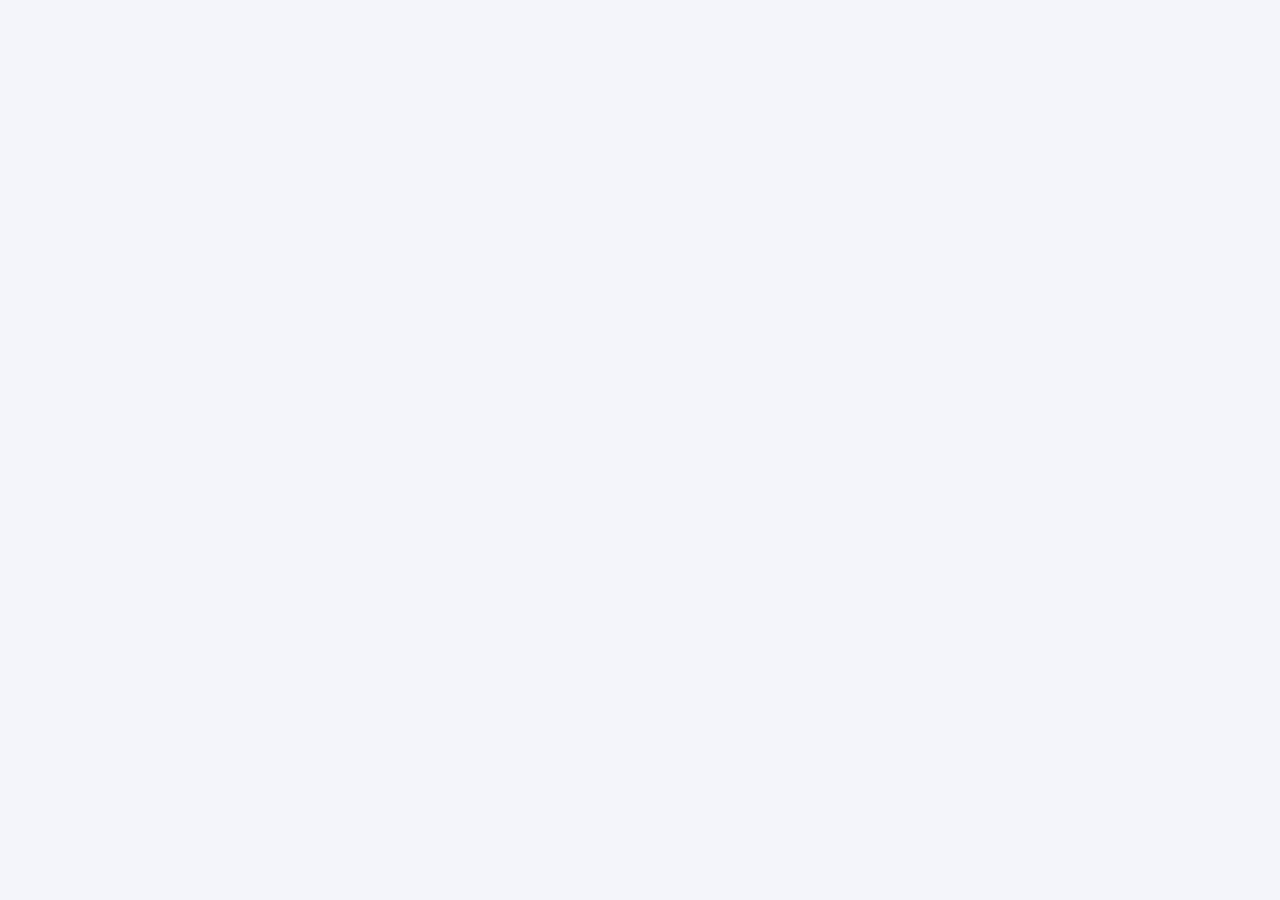
==== commit f68ef5c6: "Update index.html" ====
--- a/index.html
+++ b/index.html
@@ -1,42 +1,40 @@
 <!DOCTYPE html>
-<html>
-  <head>
-    
+<html lang="en">
+<head>
     <meta charset="UTF-8">
-    <meta name="viewport" content="width=device-width, initial-scale=1.0">
-    <link rel="preconnect" href="https://fonts.googleapis.com">
-    <link rel="preconnect" href="https://fonts.gstatic.com" crossorigin>
-    <link rel="preconnect" href="https://script.google.com" crossorigin>
-    <link rel="preconnect" href="https://lh3.googleusercontent.com" crossorigin>
-    <link href="https://fonts.googleapis.com/css2?family=Montserrat:wght@300;400;500;600;700;800&display=swap" rel="stylesheet">
+    <meta name="viewport" content="width=device-width, initial-scale=1.0, user-scalable=yes">
     <title>Inner SPARC Realty Corporation | Official Real Estate Website</title>
-    <meta name="description" content="Visit the official website of Inner SPARC Realty Corporation to learn about our real estate company, explore available homes and property opportunities, review financing resources, and connect with our team.">
+    <meta name="description" content="Visit the official website of Inner SPARC Realty Corporation to learn about the company and access its web application.">
     <meta name="robots" content="index, follow">
     <link rel="canonical" href="https://innersparcrealtycorporation.vercel.app/">
     <meta property="og:type" content="website">
     <meta property="og:site_name" content="Inner SPARC Realty Corporation">
-    <meta property="og:title" content="Inner SPARC Realty Corporation | Official Real Estate Website">
-    <meta property="og:description" content="Explore homes, property opportunities, financing resources, and company information from Inner SPARC Realty Corporation.">
+    <meta property="og:title" content="Inner SPARC Realty Corporation | Official Website">
+    <meta property="og:description" content="Learn about Inner SPARC Realty Corporation and access its official web application.">
     <meta property="og:url" content="https://innersparcrealtycorporation.vercel.app/">
     <meta property="og:image" content="https://innersparcrealtycorporation.vercel.app/favlogo-512.png">
     <meta name="twitter:card" content="summary_large_image">
 
-    <!-- Business and website structured data. Keep factual fields synchronized with the visible page. -->
+    <!-- Google tag (gtag.js) -->
+    <script async src="https://www.googletagmanager.com/gtag/js?id=G-HWXJY5TH2G"></script>
+    <script>
+      window.dataLayer = window.dataLayer || [];
+      function gtag(){dataLayer.push(arguments);}
+      gtag('js', new Date());
+
+      gtag('config', 'G-HWXJY5TH2G');
+    </script>
+
+    <!-- JSON-LD structured data for SEO, AEO, and entity understanding -->
     <script type="application/ld+json">
     {
       "@context": "https://schema.org",
       "@graph": [
         {
-          "@type": "RealEstateAgent",
+          "@type": "Organization",
           "@id": "https://innersparcrealtycorporation.vercel.app/#organization",
           "name": "Inner SPARC Realty Corporation",
-          "url": "https://innersparcrealtycorporation.vercel.app/",
-          "logo": "https://innersparcrealtycorporation.vercel.app/favlogo-512.png",
-          "description": "Inner SPARC Realty Corporation is a real estate company that helps people explore homes, property opportunities, and related real estate resources.",
-          "sameAs": [
-            "https://www.facebook.com/InnerSPARCRealtyCorporation/",
-            "https://www.youtube.com/@InnerSPARCRealtyCorporation-01/shorts"
-          ]
+          "url": "https://innersparcrealtycorporation.vercel.app/"
         },
         {
           "@type": "WebSite",
@@ -52,8 +50,7 @@
           "@type": "WebPage",
           "@id": "https://innersparcrealtycorporation.vercel.app/#webpage",
           "url": "https://innersparcrealtycorporation.vercel.app/",
-          "name": "Inner SPARC Realty Corporation | Official Real Estate Website",
-          "description": "Official company website for Inner SPARC Realty Corporation, featuring company information, homes and property opportunities, financing resources, and contact options.",
+          "name": "Inner SPARC Realty Corporation Official Website",
           "isPartOf": {
             "@id": "https://innersparcrealtycorporation.vercel.app/#website"
           },
@@ -66,11833 +63,496 @@
     }
     </script>
 
-    <!-- Google tag (gtag.js) -->
-    <script async src="https://www.googletagmanager.com/gtag/js?id=G-HWXJY5TH2G"></script>
-    <script>
-      window.dataLayer = window.dataLayer || [];
-      function gtag(){dataLayer.push(arguments);}
-      gtag('js', new Date());
-
-      gtag('config', 'G-HWXJY5TH2G');
-    </script>
+    <!-- Inner SPARC favicon generated from the supplied Google Drive logo -->
+    <link rel="icon" href="/favicon.ico" sizes="any">
+    <link rel="icon" type="image/png" sizes="32x32" href="/favicon.png">
+    <link rel="icon" type="image/png" sizes="512x512" href="/favlogo-512.png">
+    <link rel="apple-touch-icon" sizes="180x180" href="/apple-touch-icon.png">
     
-<style>
-* {
-  margin: 0;
-  padding: 0;
-  box-sizing: border-box;
-}
-
-body {
-  font-family: 'Montserrat', sans-serif;
-  line-height: 1.6;
-  color: #333;
-  background-color: #ffffff;
-  overflow-x: hidden;
-  max-width: 100%;
-  width: 100%;
-}
-
-.container {
-  max-width: 1200px;
-  margin: 0 auto;
-  padding: 0 20px;
-}
-
-/* Crawlable, visitor-facing introduction */
-.seo-intro {
-  max-width: 760px;
-  margin: 0 auto 28px;
-  color: rgba(255, 255, 255, 0.94);
-  font-size: 1.05rem;
-  line-height: 1.8;
-}
-
-.seo-about-copy {
-  max-width: 900px;
-  margin: 0 auto 36px;
-  color: #4b5563;
-  font-size: 1rem;
-  line-height: 1.8;
-  text-align: center;
-}
-
-#header .container {
-  max-width: 1400px;
-}
-
-/* Full-page loading overlay */
-#initialLoader {
-  position: fixed;
-  top: 0;
-  left: 0;
-  width: 100%;
-  height: 100%;
-  background: #ffffff;
-  display: flex;
-  flex-direction: column;
-  align-items: center;
-  justify-content: center;
-  z-index: 99999;
-  transition: opacity 0.6s ease, visibility 0.6s ease;
-}
-
-#initialLoader.hidden {
-  opacity: 0;
-  visibility: hidden;
-  pointer-events: none;
-}
-
-#initialLoader .fire-icon {
-  font-size: 6rem;
-  line-height: 1;
-  position: relative;
-  display: inline-block;
-  /* Start in the grayscale "empty" state */
-  filter: grayscale(1) brightness(0.35);
-  animation: fireReveal 2.2s ease-in-out infinite;
-  transform-origin: center bottom;
-}
-
-#initialLoader .loader-text {
-  margin-top: 25px;
-  font-family: 'Montserrat', sans-serif;
-  font-size: 1rem;
-  font-weight: 500;
-  color: #222689;
-  letter-spacing: 2px;
-  text-transform: uppercase;
-  animation: pulseText 1.5s ease-in-out infinite;
-}
-
-@keyframes fireReveal {
-  0% {
-    /* Fully grayscale + dark */
-    filter: grayscale(1) brightness(0.35);
-    transform: scale(0.95) rotate(-2deg);
-    opacity: 0.7;
-  }
-  40% {
-    /* Color starts bleeding in from the bottom */
-    filter: grayscale(0.5) brightness(0.7)
-            drop-shadow(0 8px 12px rgba(255, 145, 50, 0.4));
-    transform: scale(1) rotate(1deg);
-    opacity: 0.9;
-  }
-  70% {
-    /* Getting warmer and brighter */
-    filter: grayscale(0.15) brightness(1.05)
-            drop-shadow(0 0 18px rgba(255, 145, 50, 0.65));
-    transform: scale(1.08) rotate(-1deg);
-    opacity: 1;
-  }
-  100% {
-    /* Fully colored, glowing, at full size */
-    filter: grayscale(0) brightness(1.15)
-            drop-shadow(0 0 22px rgba(255, 145, 50, 0.75))
-            drop-shadow(0 0 40px rgba(255, 60, 0, 0.4));
-    transform: scale(1.15) rotate(0deg);
-    opacity: 1;
-  }
-}
-
-@keyframes pulseText {
-  0%, 100% { opacity: 0.5; }
-  50% { opacity: 1; }
-}
-
-/* Header */
-#header {
-  background: #222689;
-  color: white;
-  padding: 15px 0;
-  position: fixed;
-  width: 100%;
-  top: 0;
-  z-index: 1000;
-  box-shadow: 0 2px 10px rgba(0,0,0,0.1);
-  transition: background 0.3s ease;
-  min-height: 70px; /* Add a minimum height */
-}
-
-.header-content {
-  display: flex;
-  align-items: center;
-  justify-content: space-between;
-  flex-wrap: wrap;
-}
-
-.logo-container {
-  flex: 0 0 auto;
-}
-
-.logo {
-  max-height: 60px;
-  width: auto;
-}
-
-.company-info {
-  flex: 1;
-  min-width: 0;
-  margin-left: 20px;
-}
-
-.company-info .site-name {
-  font-size: 1.35rem;
-  font-weight: 700;
-  margin: 0;
-  white-space: nowrap;
-  overflow: hidden;
-  text-overflow: ellipsis;
-}
-
-.company-info p {
-  font-size: 0.85rem;
-  opacity: 0.8;
-  margin: 0;
-  white-space: nowrap;
-  overflow: hidden;
-  text-overflow: ellipsis;
-}
-
-.nav-menu ul {
-  display: flex;
-  list-style: none;
-  margin: 0;
-  padding: 0;
-}
-
-.nav-menu ul li {
-  margin-left: 30px;
-}
-
-.nav-menu {
-  flex-shrink: 0;
-}
-
-.nav-menu ul li a {
-  color: white;
-  text-decoration: none;
-  font-weight: 500;
-  transition: opacity 0.3s;
-}
-
-.nav-menu ul li a:hover {
-  opacity: 0.8;
-}
-
-.nav-menu ul li a .nav-icon {
-  display: block;
-  font-size: 1.1rem;
-  margin-bottom: 2px;
-}
-
-.nav-menu ul li a .nav-label {
-  display: block;
-  font-size: 0.75rem;
-  font-weight: 500;
-  letter-spacing: 0.3px;
-}
-
-.nav-menu ul li a {
-  display: flex;
-  flex-direction: column;
-  align-items: center;
-  text-align: center;
-  padding: 4px 8px;
-}
-
-/* Shiny navigation hover treatment */
-.nav-menu ul li a,
-.mobile-menu ul li a {
-  position: relative;
-  overflow: hidden;
-  isolation: isolate;
-  border-radius: 12px;
-  transition: color 0.3s ease, background-color 0.3s ease, transform 0.3s cubic-bezier(0.4, 0, 0.2, 1), box-shadow 0.3s ease;
-}
-
-.nav-menu ul li a::before,
-.mobile-menu ul li a::before {
-  content: '';
-  position: absolute;
-  top: -35%;
-  left: -120%;
-  width: 65%;
-  height: 170%;
-  background: linear-gradient(105deg, transparent 0%, rgba(255,255,255,0.08) 35%, rgba(255,255,255,0.75) 50%, rgba(255,255,255,0.08) 65%, transparent 100%);
-  transform: skewX(-20deg);
-  transition: left 0.65s cubic-bezier(0.22, 1, 0.36, 1);
-  pointer-events: none;
-  z-index: -1;
-}
-
-.nav-menu ul li a:hover,
-.nav-menu ul li a:focus-visible,
-.mobile-menu ul li a:hover,
-.mobile-menu ul li a:focus-visible {
-  opacity: 1;
-  color: #ffffff;
-  background: rgba(255, 255, 255, 0.12);
-  transform: translateY(-2px);
-  box-shadow: 0 8px 20px rgba(0, 0, 0, 0.16), inset 0 0 0 1px rgba(255, 255, 255, 0.16);
-  outline: none;
-}
-
-.nav-menu ul li a:hover::before,
-.nav-menu ul li a:focus-visible::before,
-.mobile-menu ul li a:hover::before,
-.mobile-menu ul li a:focus-visible::before {
-  left: 145%;
-}
-
-.nav-menu ul li a .nav-icon,
-.mobile-menu ul li a .nav-icon {
-  transition: transform 0.3s ease, filter 0.3s ease;
-}
-
-.nav-menu ul li a:hover .nav-icon,
-.nav-menu ul li a:focus-visible .nav-icon,
-.mobile-menu ul li a:hover .nav-icon,
-.mobile-menu ul li a:focus-visible .nav-icon {
-  transform: translateY(-1px) scale(1.12);
-  filter: drop-shadow(0 0 5px rgba(255, 255, 255, 0.55));
-}
-
-@media (prefers-reduced-motion: reduce) {
-  .nav-menu ul li a,
-  .mobile-menu ul li a,
-  .nav-menu ul li a::before,
-  .mobile-menu ul li a::before,
-  .nav-menu ul li a .nav-icon,
-  .mobile-menu ul li a .nav-icon {
-    transition: none;
-  }
-}
-
-@media (max-width: 1300px) and (min-width: 769px) {
-  .nav-menu ul li a .nav-icon { font-size: 0.9rem; }
-  .nav-menu ul li a .nav-label { font-size: 0.65rem; }
-}
-
-.mobile-menu-btn {
-  display: none;
-  background: none;
-  border: none;
-  color: white;
-  font-size: 1.5rem;
-  cursor: pointer;
-}
-
-.mobile-menu {
-  display: none;
-  background: #222689;
-  padding: 20px;
-  position: fixed;
-  top: 80px; /* Changed from 0px to 80px to sit below the header */
-  left: 0;
-  width: 100%;
-  z-index: 999;
-  transition: background 0.3s ease;
-  transform: translateY(-10px);
-  opacity: 0;
-  transition: transform 0.3s cubic-bezier(0.4, 0, 0.2, 1), 
-              opacity 0.3s cubic-bezier(0.4, 0, 0.2, 1),
-              background 0.3s ease;
-  pointer-events: none;
-  max-height: calc(100vh - 80px);
-  overflow-y: auto;
-  box-shadow: 0 4px 20px rgba(0,0,0,0.2);
-}
-
-.mobile-menu.open {
-  display: block;
-  transform: translateY(0);
-  opacity: 1;
-  pointer-events: auto;
-}
-
-.mobile-menu ul {
-  list-style: none;
-  padding: 0;
-  margin: 0;
-}
-
-.mobile-menu ul li {
-  padding: 10px 0;
-  border-bottom: 1px solid rgba(255,255,255,0.1);
-  transform: translateX(-10px);
-  opacity: 0;
-  transition: transform 0.3s cubic-bezier(0.4, 0, 0.2, 1),
-              opacity 0.3s cubic-bezier(0.4, 0, 0.2, 1);
-}
-
-.mobile-menu.open ul li {
-  transform: translateX(0);
-  opacity: 1;
-}
-
-.mobile-menu.open ul li:nth-child(1) { transition-delay: 0.05s; }
-.mobile-menu.open ul li:nth-child(2) { transition-delay: 0.10s; }
-.mobile-menu.open ul li:nth-child(3) { transition-delay: 0.15s; }
-.mobile-menu.open ul li:nth-child(4) { transition-delay: 0.20s; }
-.mobile-menu.open ul li:nth-child(5) { transition-delay: 0.25s; }
-.mobile-menu.open ul li:nth-child(6) { transition-delay: 0.30s; }
-.mobile-menu.open ul li:nth-child(7) { transition-delay: 0.35s; }
-
-.mobile-menu ul li:last-child {
-  border-bottom: none;
-}
-
-.mobile-menu ul li a {
-  color: white;
-  text-decoration: none;
-  font-size: 1.1rem;
-}
-
-.mobile-menu ul li a .nav-icon {
-  margin-right: 10px;
-  font-size: 1.1rem;
-}
-
-@media (max-width: 768px) {
-  .mobile-menu ul li a {
-    display: flex;
-    align-items: center;
-    font-size: 1rem;
-    padding: 8px 0;
-  }
-}
-
-/* Hero */
-.hero-section {
-  position: relative;
-  padding: 180px 0 120px;
-  color: white;
-  text-align: center;
-  min-height: 100vh;
-  display: flex;
-  align-items: center;
-  overflow: hidden;
-  background: #222689;
-}
-
-.hero-background {
-  position: absolute;
-  top: 0;
-  left: 0;
-  width: 100%;
-  height: 100%;
-  z-index: 0;
-  overflow: hidden;
-  max-width: 100%;
-}
-
-.hero-background .hero-slide {
-  position: absolute;
-  top: 0;
-  left: 0;
-  width: 100%;
-  height: 100%;
-  background-size: cover;
-  background-position: center;
-  opacity: 0;
-  transition: opacity 1.5s ease-in-out;
-  transform: scale(1.05);
-}
-
-.hero-background .hero-slide:first-child {
-  position: relative;
-}
-
-.hero-background .hero-slide.active {
-  opacity: 1;
-  transform: scale(1);
-}
-
-.hero-overlay {
-  position: absolute;
-  top: 0;
-  left: 0;
-  width: 100%;
-  height: 100%;
-  background: rgba(0, 0, 0, 0.55);
-  z-index: 1;
-  max-width: 100%;
-  overflow: hidden;
-}
-
-.hero-gradient {
-  position: absolute;
-  top: 0;
-  left: 0;
-  width: 100%;
-  height: 100%;
-  background: linear-gradient(135deg, rgba(34, 38, 137, 0.4) 0%, rgba(28, 125, 56, 0.2) 100%);
-  z-index: 1;
-  max-width: 100%;
-  overflow: hidden;
-}
-
-.hero-content {
-  position: relative;
-  z-index: 2;
-  max-width: 900px;
-  margin: 0 auto;
-  padding: 0 20px;
-}
-
-.hero-content .hero-badge {
-  display: inline-block;
-  background: rgba(255, 255, 255, 0.15);
-  backdrop-filter: blur(10px);
-  padding: 8px 24px;
-  border-radius: 30px;
-  font-size: 0.85rem;
-  font-weight: 500;
-  letter-spacing: 1px;
-  text-transform: uppercase;
-  margin-bottom: 25px;
-  border: 1px solid rgba(255, 255, 255, 0.1);
-  animation: fadeInDown 0.8s ease forwards;
-}
-
-.hero-content h2 {
-  font-size: 4rem;
-  font-weight: 400;
-  margin-bottom: 30px;
-  line-height: 1.1;
-  animation: fadeInUp 0.8s ease 0.2s forwards;
-  opacity: 0;
-}
-
-.hero-content h2 .highlight {
-  background: linear-gradient(135deg, #ffffff 0%, #a7cdb2 100%);
-  -webkit-background-clip: text;
-  -webkit-text-fill-color: transparent;
-  background-clip: text;
-  font-weight: 700;
-}
-
-.hero-content p {
-  font-size: 1.3rem;
-  opacity: 0.9;
-  margin-bottom: 35px;
-  max-width: 700px;
-  margin-left: auto;
-  margin-right: auto;
-  line-height: 1.7;
-  animation: fadeInUp 0.8s ease 0.4s forwards;
-  opacity: 0;
-}
-
-.hero-content .hero-buttons {
-  display: flex;
-  gap: 15px;
-  justify-content: center;
-  flex-wrap: wrap;
-  animation: fadeInUp 0.8s ease 0.6s forwards;
-  opacity: 0;
-}
-
-.hero-content .hero-buttons .btn {
-  padding: 14px 35px;
-  font-size: 1rem;
-  border-radius: 50px;
-  transition: all 0.3s cubic-bezier(0.4, 0, 0.2, 1);
-}
-
-.hero-content .hero-buttons .btn-primary {
-  background: white;
-  color: #222689;
-  box-shadow: 0 4px 20px rgba(0, 0, 0, 0.15);
-}
-
-.hero-content .hero-buttons .btn-primary:hover {
-  transform: translateY(-3px) scale(1.02);
-  box-shadow: 0 8px 35px rgba(0, 0, 0, 0.25);
-}
-
-.hero-content .hero-buttons .btn-secondary {
-  background: rgba(255, 255, 255, 0.15);
-  backdrop-filter: blur(10px);
-  color: white;
-  border: 2px solid rgba(255, 255, 255, 0.3);
-}
-
-.hero-content .hero-buttons .btn-secondary:hover {
-  background: rgba(255, 255, 255, 0.25);
-  transform: translateY(-3px);
-  border-color: rgba(255, 255, 255, 0.5);
-}
-
-.hero-scroll-indicator {
-  position: absolute;
-  bottom: 30px;
-  left: 50%;
-  transform: translateX(-50%);
-  z-index: 2;
-  display: flex;
-  flex-direction: column;
-  align-items: center;
-  gap: 8px;
-  color: rgba(255, 255, 255, 0.6);
-  font-size: 0.75rem;
-  letter-spacing: 1px;
-  text-transform: uppercase;
-  animation: bounce 2s infinite;
-  cursor: pointer;
-}
-
-.hero-scroll-indicator .scroll-line {
-  width: 1px;
-  height: 40px;
-  background: linear-gradient(to bottom, rgba(255, 255, 255, 0.6), transparent);
-}
-
-.hero-scroll-indicator .scroll-arrow {
-  font-size: 1.2rem;
-  opacity: 0.8;
-}
-
-@keyframes fadeInUp {
-  from { opacity: 0; transform: translateY(30px); }
-  to { opacity: 1; transform: translateY(0); }
-}
-
-@keyframes fadeInDown {
-  from { opacity: 0; transform: translateY(-20px); }
-  to { opacity: 1; transform: translateY(0); }
-}
-
-@keyframes bounce {
-  0%, 20%, 50%, 80%, 100% { transform: translateX(-50%) translateY(0); }
-  40% { transform: translateX(-50%) translateY(-10px); }
-  60% { transform: translateX(-50%) translateY(-5px); }
-}
-
-/* Buttons */
-.btn {
-  display: inline-block;
-  padding: 12px 30px;
-  border: none;
-  border-radius: 5px;
-  font-weight: 600;
-  text-decoration: none;
-  cursor: pointer;
-  transition: all 0.3s;
-  font-family: 'Montserrat', sans-serif;
-}
-
-.btn-primary {
-  background: white;
-  color: #222689;
-}
-
-.btn-primary:hover {
-  transform: translateY(-2px);
-  box-shadow: 0 5px 15px rgba(0,0,0,0.2);
-}
-
-.btn-secondary {
-  background: #1c7d38;
-  color: white;
-}
-
-.btn-secondary:hover {
-  transform: translateY(-2px);
-  box-shadow: 0 5px 15px rgba(0,0,0,0.2);
-}
-
-.btn-outline {
-  background: transparent;
-  color: #222689;
-  border: 2px solid #222689;
-}
-
-.btn-outline:hover {
-  background: #222689;
-  color: white;
-  transform: translateY(-2px);
-}
-
-/* Sections */
-section {
-  padding: 80px 0;
-}
-
-.section-title {
-  font-size: 3.5rem;
-  font-weight: normal;
-  text-align: center;
-  margin-bottom: 30px;
-  color: #222689;
-  transition: color 0.3s ease;
-}
-
-.section-subtitle {
-  text-align: center;
-  font-size: 1.1rem;
-  color: #666;
-  max-width: 700px;
-  margin: -30px auto 50px;
-}
-
-/* About */
-#about {
-  background: #ffffff;
-  position: relative;
-}
-
-#about::before {
-  content: '';
-  position: absolute;
-  top: -20%;
-  left: -10%;
-  width: 500px;
-  height: 500px;
-  background: radial-gradient(circle, rgba(34, 38, 137, 0.03) 0%, transparent 70%);
-  border-radius: 50%;
-  pointer-events: none;
-}
-
-.about-grid {
-  display: grid;
-  grid-template-columns: 1fr 1fr;
-  gap: 50px;
-  align-items: center;
-  margin-bottom: 60px;
-}
-
-.about-text {
-  font-size: 1.05rem;
-  line-height: 1.9;
-  color: #555;
-}
-.about-text p { margin-bottom: 20px; text-align: justify; text-justify: inter-word; }
-.about-text p:last-child { margin-bottom: 0; }
-
-.about-stats {
-  display: grid;
-  grid-template-columns: 1fr 1fr 1fr;
-  gap: 20px;
-}
-
-.stat-card {
-  padding: 30px 20px;
-  border-radius: 12px;
-  text-align: center;
-  transition: all 0.3s ease;
-  background: linear-gradient(135deg, #222689 0%, #1c7d38 100%);
-  color: white;
-  border: none;
-  box-shadow: 0 4px 20px rgba(0,0,0,0.1);
-}
-
-.stat-card:hover {
-  transform: translateY(-5px);
-  box-shadow: 0 8px 35px rgba(0,0,0,0.15);
-}
-
-.stat-card .stat-number {
-  display: block;
-  font-size: 2.5rem;
-  font-weight: 700;
-  color: white;
-  font-variant-numeric: tabular-nums;
-  text-shadow: 0 2px 4px rgba(0, 0, 0, 0.4); /* <--- ADDED: Soft shadow for depth */
-}
-
-.stat-card .stat-label {
-  font-size: 0.85rem;
-  color: rgba(255, 255, 255, 0.9);
-  font-weight: 500;
-}
-
-/* History */
-.history-section {
-  margin: 60px 0;
-  padding: 40px 0;
-  border-top: 2px solid #f0f2f5;
-  border-bottom: 2px solid #f0f2f5;
-}
-
-.history-title {
-  font-size: 1.8rem;
-  font-weight: 700;
-  color: #222689;
-  text-align: center;
-  margin-bottom: 40px;
-}
-
-.history-timeline {
-  position: relative;
-  max-width: 1200px;
-  margin: 0 auto;
-  padding: 20px 40px;
-}
-
-.history-timeline::before {
-  content: '';
-  position: absolute;
-  left: 50%;
-  top: 0;
-  bottom: 0;
-  width: 3px;
-  background: linear-gradient(to bottom, #222689 0%, #1c7d38 50%, #222689 100%);
-  transform: translateX(-50%);
-  border-radius: 2px;
-}
-
-.history-item {
-  display: flex;
-  align-items: center;
-  justify-content: flex-end;
-  padding: 20px 0;
-  position: relative;
-  width: 50%;
-  opacity: 0.3;
-  transform: scale(0.9);
-  transition: all 0.8s cubic-bezier(0.4, 0, 0.2, 1);
-  margin-bottom: -60px;
-}
-.history-item:last-child { margin-bottom: 0; }
-
-.history-item:nth-child(odd) {
-  padding-right: 40px;
-  justify-content: flex-end;
-}
-
-.history-item:nth-child(even) {
-  margin-left: auto;
-  justify-content: flex-start;
-  padding-left: 40px;
-}
-
-.history-item:nth-child(odd) .history-content {
-  max-width: 100%;
-  width: 100%;
-}
-
-.history-item:nth-child(even) .history-content {
-  max-width: 100%;
-  width: 100%;
-}
-
-.history-item::before {
-  content: '';
-  position: absolute;
-  top: 50%;
-  transform: translateY(-50%);
-  width: 20px;
-  height: 20px;
-  background: #222689;
-  border: 4px solid white;
-  border-radius: 50%;
-  z-index: 2;
-  box-shadow: 0 0 0 4px rgba(34, 38, 137, 0.15);
-  transition: all 0.5s ease;
-}
-
-.history-item:nth-child(odd)::before { right: -10px; }
-.history-item:nth-child(even)::before { left: -10px; }
-
-.history-item.active {
-  opacity: 1;
-  transform: scale(1);
-}
-
-.history-item.active::before {
-  background: #1c7d38;
-  box-shadow: 0 0 0 6px rgba(28, 125, 56, 0.25);
-  transform: translateY(-50%) scale(1.1);
-}
-
-.history-item .history-content {
-  background: white;
-  padding: 25px 30px;
-  border-radius: 12px;
-  box-shadow: 0 4px 20px rgba(0,0,0,0.08);
-  border: 1px solid rgba(0,0,0,0.04);
-  transition: all 0.5s ease;
-  width: 100%;
-  position: relative;
-}
-
-.history-item.active .history-content {
-  box-shadow: 0 8px 35px rgba(0,0,0,0.12);
-}
-
-.history-item .history-content .history-year {
-  font-size: 1.8rem;
-  font-weight: 700;
-  color: #222689;
-  margin-bottom: 8px;
-  letter-spacing: -0.5px;
-}
-
-.history-item .history-content .history-image {
-  width: 100%;
-  height: auto;
-  max-height: 300px;
-  object-fit: contain;
-  border-radius: 8px;
-  margin: 8px 0 12px 0;
-  border: 1px solid rgba(0,0,0,0.04);
-  background: #f8f9fa;
-}
-
-.history-item .history-content .history-description {
-  font-size: 0.95rem;
-  color: #555;
-  line-height: 1.7;
-  margin: 0;
-  display: block;
-  overflow: visible;
-  text-overflow: unset;
-  white-space: normal;
-  word-wrap: break-word;
-  text-align: center;
-}
-
-.history-scroll-hint {
-  text-align: center;
-  color: #aaa;
-  font-size: 0.8rem;
-  margin-top: 20px;
-  display: none;
-}
-
-.history-scroll-hint .scroll-arrow {
-  display: inline-block;
-  animation: scrollArrowDown 1.5s ease-in-out infinite;
-}
-
-@keyframes scrollArrowDown {
-  0%, 100% { transform: translateY(0); }
-  50% { transform: translateY(8px); }
-}
-
-/* Mission & Vision */
-.mission-vision-grid {
-  display: grid;
-  grid-template-columns: 1fr 1fr;
-  gap: 30px;
-  margin-top: 20px;
-}
-
-.mission-vision-card {
-  padding: 35px 30px;
-  border-radius: 12px;
-  text-align: center;
-  transition: all 0.3s ease;
-}
-.mission-vision-card:hover { transform: translateY(-5px); }
-
-.mission-vision-card .mv-icon {
-  font-size: 2.5rem;
-  display: block;
-  margin-bottom: 15px;
-}
-
-.mission-vision-card .mv-image {
-  width: 100%;
-  max-width: 100%;
-  height: auto;
-  object-fit: contain;
-  display: block;
-  margin: 0 auto 20px;
-  border-radius: 12px;
-  pointer-events: none;
-  -webkit-user-select: none;
-  -moz-user-select: none;
-  -ms-user-select: none;
-  user-select: none;  
-}
-
-.mission-vision-card h3 {
-  font-size: 1.3rem;
-  font-weight: 700;
-  margin-bottom: 15px;
-}
-
-.mission-vision-card p {
-  font-size: 1rem;
-  line-height: 1.8;
-  color: #555;
-  margin: 0;
-  text-align: justify;
-  text-justify: inter-word;
-}
-
-.vision-card {
-  background: linear-gradient(145deg, #f0f4ff 0%, #e8edf8 100%);
-  border: 1px solid rgba(34, 38, 137, 0.08);
-}
-.vision-card h3 { color: #222689; }
-
-.mission-card {
-  background: linear-gradient(145deg, #f0faf3 0%, #e5f5eb 100%);
-  border: 1px solid rgba(28, 125, 56, 0.08);
-}
-.mission-card h3 { color: #1c7d38; }
-
-/* Services */
-#services { background: #f8f9fa; }
-
-.services-grid {
-  display: grid;
-  grid-template-columns: repeat(auto-fit, minmax(250px, 1fr));
-  gap: 30px;
-  margin-top: 40px;
-}
-
-.service-card {
-  background: white;
-  padding: 30px;
-  border-radius: 10px;
-  box-shadow: 0 3px 10px rgba(0,0,0,0.08);
-  text-align: center;
-  transition: transform 0.3s, box-shadow 0.3s;
-  border-top: 4px solid #222689;
-}
-
-.service-card:hover {
-  transform: translateY(-5px);
-  box-shadow: 0 5px 20px rgba(0,0,0,0.12);
-}
-
-.service-icon { font-size: 3rem; margin-bottom: 15px; }
-.service-card h3 { color: #222689; margin-bottom: 10px; transition: color 0.3s ease; }
-
-/* Property Explorer */
-#propertyExplorer {
-  margin-top: 30px;
-  background: #ffffff;
-  border-radius: 16px;
-  box-shadow: 0 4px 30px rgba(0,0,0,0.06);
-  overflow: hidden;
-  border: 1px solid rgba(0,0,0,0.04);
-}
-
-.property-step {
-  padding: 40px 45px;
-}
-
-.property-step .step-header {
-  text-align: center;
-  margin-bottom: 30px;
-}
-
-.property-step .step-header .step-number {
-  display: inline-block;
-  width: 40px;
-  height: 40px;
-  line-height: 40px;
-  border-radius: 50%;
-  background: #222689;
-  color: white;
-  font-weight: 700;
-  font-size: 1.1rem;
-  margin-bottom: 12px;
-}
-
-.property-step .step-header h3 {
-  font-size: 1.6rem;
-  color: #222689;
-  margin: 0 0 8px 0;
-  font-weight: 700;
-}
-
-.property-step .step-header p {
-  color: #888;
-  font-size: 1rem;
-  margin: 0;
-}
-
-.step-back-btn {
-  display: inline-block;
-  padding: 10px 24px;
-  background: #f0f2f5;
-  color: #222689;
-  border: none;
-  border-radius: 8px;
-  font-family: 'Montserrat', sans-serif;
-  font-weight: 600;
-  font-size: 0.9rem;
-  cursor: pointer;
-  transition: all 0.3s ease;
-  margin-bottom: 25px;
-}
-
-.step-back-btn:hover {
-  background: #222689;
-  color: white;
-  transform: translateX(-3px);
-}
-
-.location-grid {
-  display: grid;
-  grid-template-columns: repeat(auto-fill, minmax(160px, 1fr));
-  gap: 15px;
-}
-
-.location-btn {
-  padding: 18px 20px;
-  background: #f8f9fc;
-  border: 2px solid #e8ecf1;
-  border-radius: 12px;
-  font-family: 'Montserrat', sans-serif;
-  font-size: 1rem;
-  font-weight: 600;
-  color: #333;
-  cursor: pointer;
-  transition: all 0.3s cubic-bezier(0.4, 0, 0.2, 1);
-  text-align: center;
-  position: relative;
-}
-
-.location-btn:hover {
-  border-color: #222689;
-  background: #f0f4ff;
-  transform: translateY(-3px);
-  box-shadow: 0 4px 15px rgba(34, 38, 137, 0.08);
-}
-
-.location-btn .count {
-  display: block;
-  font-size: 0.75rem;
-  font-weight: 400;
-  color: #999;
-  margin-top: 4px;
-}
-
-.location-btn .province-name { display: block; }
-
-.budget-grid {
-  display: grid;
-  grid-template-columns: repeat(auto-fill, minmax(140px, 1fr));
-  gap: 15px;
-}
-
-.budget-btn {
-  padding: 16px 20px;
-  background: #f8f9fc;
-  border: 2px solid #e8ecf1;
-  border-radius: 12px;
-  font-family: 'Montserrat', sans-serif;
-  font-size: 0.95rem;
-  font-weight: 600;
-  color: #333;
-  cursor: pointer;
-  transition: all 0.3s cubic-bezier(0.4, 0, 0.2, 1);
-  text-align: center;
-}
-
-.budget-btn:hover {
-  border-color: #1c7d38;
-  background: #f0faf3;
-  transform: translateY(-3px);
-  box-shadow: 0 4px 15px rgba(28, 125, 56, 0.08);
-}
-
-.budget-btn .count {
-  display: block;
-  font-size: 0.7rem;
-  font-weight: 400;
-  color: #999;
-  margin-top: 4px;
-}
-
-.properties-results-grid {
-  display: grid;
-  grid-template-columns: repeat(3, 1fr);
-  gap: 25px;
-}
-
-.property-result-card {
-  background: white;
-  border-radius: 12px;
-  overflow: hidden;
-  box-shadow: 0 2px 15px rgba(0,0,0,0.06);
-  border: 1px solid rgba(0,0,0,0.04);
-  transition: all 0.3s ease;
-  display: flex;
-  flex-direction: column;
-}
-
-.property-result-card:hover {
-  transform: translateY(-5px);
-  box-shadow: 0 8px 30px rgba(0,0,0,0.1);
-}
-
-.property-image-container {
-  position: relative;
-  width: 100%;
-  height: 200px;
-  overflow: hidden;
-  background: #f0f0f0;
-  flex-shrink: 0;
-}
-
-.property-image-container .property-main-image {
-  width: 100%;
-  height: 100%;
-  object-fit: cover;
-  cursor: pointer;
-  transition: transform 0.3s ease;
-}
-
-.property-image-container .property-main-image:hover { transform: scale(1.03); }
-
-.property-logo-badge {
-  position: absolute;
-  top: 10px;
-  left: 10px;
-  width: 50px;
-  height: 50px;
-  border-radius: 50%;
-  border: 3px solid white;
-  object-fit: cover;
-  background: white;
-  box-shadow: 0 2px 10px rgba(0,0,0,0.15);
-  z-index: 2;
-  padding: 2px;
-}
-
-.property-no-image {
-  width: 100%;
-  height: 100%;
-  display: flex;
-  align-items: center;
-  justify-content: center;
-  background: #e8ecf1;
-  color: #999;
-  font-size: 0.9rem;
-}
-
-.property-result-card .property-details {
-  padding: 16px 18px 20px;
-  flex: 1;
-  display: flex;
-  flex-direction: column;
-  gap: 6px;
-}
-
-.property-result-card .property-details .property-name {
-  font-size: 1.1rem;
-  font-weight: 700;
-  color: #222689;
-  margin: 0 0 2px 0;
-  line-height: 1.3;
-}
-
-.property-result-card .property-details .property-location {
-  font-size: 0.85rem;
-  color: #888;
-  margin-bottom: 4px;
-}
-
-.property-result-card .property-details .property-price {
-  font-size: 1.15rem;
-  font-weight: 700;
-  color: #1c7d38;
-  margin-bottom: 6px;
-}
-
-.property-result-card .property-details .property-specs {
-  display: flex;
-  flex-wrap: wrap;
-  gap: 8px;
-  margin-bottom: 6px;
-}
-
-.property-result-card .property-details .property-specs .spec-tag {
-  background: #f0f2f5;
-  padding: 3px 12px;
-  border-radius: 12px;
-  font-size: 0.75rem;
-  color: #555;
-  font-weight: 500;
-}
-
-.property-result-card .property-details .property-monthly-dp {
-  font-size: 0.9rem;
-  color: #222689;
-  font-weight: 600;
-  margin-bottom: 4px;
-}
-
-.property-result-card .property-details .property-monthly-dp span { color: #1c7d38; }
-
-.property-result-card .property-details .property-amenities {
-  display: flex;
-  flex-wrap: wrap;
-  gap: 4px;
-  margin-top: 4px;
-  padding-top: 10px;
-  border-top: 1px solid #f0f2f5;
-}
-
-.property-result-card .property-details .property-amenities .amenity-tag {
-  display: inline-block;
-  background: #f8f9fc;
-  padding: 2px 10px;
-  border-radius: 12px;
-  font-size: 0.7rem;
-  color: #888;
-}
-
-.property-result-card .property-details .property-inquire-btn {
-  width: 100%;
-  padding: 10px 20px;
-  margin-top: auto;
-  background: linear-gradient(135deg, #222689 0%, #1a1e6e 100%);
-  color: white;
-  border: none;
-  border-radius: 8px;
-  font-family: 'Montserrat', sans-serif;
-  font-weight: 600;
-  font-size: 0.9rem;
-  cursor: pointer;
-  transition: all 0.3s cubic-bezier(0.4, 0, 0.2, 1);
-  display: flex;
-  align-items: center;
-  justify-content: center;
-  gap: 8px;
-  position: relative;
-  overflow: hidden;
-}
-
-/* Shine sweep — matches btn-inquire / btn-submit */
-.property-result-card .property-details .property-inquire-btn::before {
-  content: '';
-  position: absolute;
-  top: 0;
-  left: -100%;
-  width: 100%;
-  height: 100%;
-  background: linear-gradient(90deg, transparent, rgba(255,255,255,0.15), transparent);
-  transition: left 0.6s ease;
-  pointer-events: none;
-}
-
-.property-result-card .property-details .property-inquire-btn:hover::before {
-  left: 100%;
-}
-
-.property-result-card .property-details .property-inquire-btn:hover {
-  transform: translateY(-2px);
-  box-shadow: 0 8px 25px rgba(34, 38, 137, 0.3);
-}
-
-.property-result-card .property-details .property-inquire-btn:active { transform: translateY(0px); }
-
-/* Image Gallery Modal */
-.image-gallery-modal {
-  display: none;
-  position: fixed;
-  top: 0;
-  left: 0;
-  width: 100%;
-  height: 100%;
-  background: rgba(0,0,0,0.85);
-  z-index: 9999;
-  justify-content: center;
-  align-items: center;
-  padding: 20px;
-}
-
-.image-gallery-modal.active { display: flex; }
-
-.image-gallery-modal .gallery-content {
-  max-width: 800px;
-  width: 100%;
-  position: relative;
-  background: transparent;
-}
-
-.image-gallery-modal .gallery-content .gallery-image {
-  width: 100%;
-  max-height: 80vh;
-  object-fit: contain;
-  border-radius: 8px;
-}
-
-.image-gallery-modal .gallery-close {
-  position: absolute;
-  top: -40px;
-  right: 0;
-  background: none;
-  border: none;
-  color: white;
-  font-size: 2rem;
-  cursor: pointer;
-  transition: opacity 0.3s ease;
-}
-
-.image-gallery-modal .gallery-close:hover { opacity: 0.7; }
-
-.image-gallery-modal .gallery-nav {
-  position: absolute;
-  top: 50%;
-  transform: translateY(-50%);
-  background: rgba(255,255,255,0.2);
-  border: none;
-  color: white;
-  font-size: 2rem;
-  padding: 10px 16px;
-  cursor: pointer;
-  border-radius: 50%;
-  transition: all 0.3s ease;
-}
-
-.image-gallery-modal .gallery-nav:hover { background: rgba(255,255,255,0.3); }
-.image-gallery-modal .gallery-nav.prev { left: -60px; }
-.image-gallery-modal .gallery-nav.next { right: -60px; }
-
-.image-gallery-modal .gallery-counter {
-  position: absolute;
-  bottom: -35px;
-  left: 50%;
-  transform: translateX(-50%);
-  color: rgba(255,255,255,0.7);
-  font-size: 0.9rem;
-}
-
-/* Financing */
-#financing {
-  background: #f8f9fa;
-  position: relative;
-  overflow: hidden;
-}
-
-#financing::before {
-  content: '';
-  position: absolute;
-  top: -30%;
-  right: -10%;
-  width: 600px;
-  height: 600px;
-  background: radial-gradient(circle, rgba(34, 38, 137, 0.05) 0%, transparent 70%);
-  border-radius: 50%;
-  pointer-events: none;
-}
-
-.financing-calculator {
-  background: white;
-  padding: 45px 50px;
-  border-radius: 16px;
-  box-shadow: 0 4px 30px rgba(0,0,0,0.06);
-  max-width: 100%;
-  margin: 0 auto;
-  border: 1px solid rgba(0,0,0,0.04);
-  position: relative;
-  z-index: 1;
-  width: 100%;
-}
-
-.financing-calculator .calculator-header {
-  text-align: center;
-  margin-bottom: 35px;
-}
-
-.financing-calculator .calculator-header .calc-icon {
-  font-size: 2.5rem;
-  display: block;
-  margin-bottom: 10px;
-}
-
-.financing-calculator .calculator-header h3 {
-  font-size: 1.4rem;
-  color: #222689;
-  margin: 0 0 5px 0;
-}
-
-.financing-calculator .calculator-header p {
-  color: #888;
-  font-size: 0.9rem;
-  margin: 0;
-}
-
-.calculator-grid {
-  display: grid;
-  grid-template-columns: 1fr 1fr;
-  gap: 50px;
-  margin-top: 10px;
-  width: 100%;
-}
-
-.calculator-inputs {
-  display: flex;
-  flex-direction: column;
-  gap: 18px;
-}
-
-.input-group {
-  display: flex;
-  flex-direction: column;
-  gap: 5px;
-}
-
-.input-group label {
-  font-weight: 600;
-  color: #222689;
-  font-size: 0.82rem;
-  text-transform: uppercase;
-  letter-spacing: 0.5px;
-}
-
-.input-group label .label-icon { margin-right: 6px; }
-
-.input-group .input-wrapper {
-  position: relative;
-  display: flex;
-  align-items: center;
-}
-
-.input-group .input-wrapper .input-prefix {
-  position: absolute;
-  left: 14px;
-  font-weight: 600;
-  color: #222689;
-  font-size: 0.95rem;
-  opacity: 0.6;
-}
-
-.input-group select,
-.input-group input {
-  width: 100%;
-  padding: 12px 16px;
-  border: 2px solid #e8ecf1;
-  border-radius: 10px;
-  font-family: 'Montserrat', sans-serif;
-  font-size: 0.95rem;
-  transition: all 0.3s cubic-bezier(0.4, 0, 0.2, 1);
-  background: #fafbfc;
-  color: #333;
-  outline: none;
-}
-
-.input-group .input-wrapper input { padding-left: 35px; }
-
-.input-group select {
-  appearance: none;
-  background-image: url("data:image/svg+xml,%3Csvg xmlns='http://www.w3.org/2000/svg' width='12' height='8' viewBox='0 0 12 8'%3E%3Cpath d='M1 1l5 5 5-5' stroke='%23222689' stroke-width='2' fill='none' stroke-linecap='round'/%3E%3C/svg%3E");
-  background-repeat: no-repeat;
-  background-position: right 16px center;
-  background-size: 12px 8px;
-  cursor: pointer;
-}
-
-.input-group select:focus,
-.input-group input:focus {
-  background: #ffffff;
-  border-color: #222689;
-  box-shadow: 0 0 0 4px rgba(34, 38, 137, 0.08);
-}
-
-.input-group select:hover,
-.input-group input:hover {
-  background-color: #ffffff; /* <--- CHANGED: Only changes color, keeps the arrow */
-  border-color: #d0d5dd;
-}
-
-.input-group input[readonly] {
-  background: #f5f6f8;
-  cursor: not-allowed;
-  color: #555;
-}
-
-.input-group input[readonly]:focus {
-  box-shadow: none;
-  border-color: #e8ecf1;
-}
-
-.input-group label input[type="radio"] {
-  width: auto;
-  margin: 0 2px 0 0;
-  padding: 0;
-  accent-color: #222689;
-  cursor: pointer;
-  flex-shrink: 0;
-}
-
-.input-group label label {
-  display: inline-flex !important;
-  align-items: center !important;
-  gap: 3px !important;
-  font-size: 0.8rem !important;
-  font-weight: 500 !important;
-  cursor: pointer !important;
-  padding: 2px 6px !important;
-  border-radius: 4px !important;
-  transition: background 0.2s ease !important;
-}
-
-.input-group label label:hover { background: #f0f2f5 !important; }
-.input-group label label:first-of-type input[type="radio"] { accent-color: #222689; }
-.input-group label label:last-of-type input[type="radio"] { accent-color: #1c7d38; }
-
-.calculator-results {
-  background: linear-gradient(145deg, #f8f9fc 0%, #f0f2f6 100%);
-  padding: 30px 28px;
-  border-radius: 12px;
-  display: flex;
-  flex-direction: column;
-  gap: 5px;
-  border: 1px solid rgba(0,0,0,0.04);
-}
-
-.calculator-results .results-header {
-  display: flex;
-  align-items: center;
-  gap: 10px;
-  margin-bottom: 10px;
-  padding-bottom: 12px;
-  border-bottom: 2px solid rgba(34, 38, 137, 0.08);
-}
-
-.calculator-results .results-header .results-icon { font-size: 1.2rem; }
-
-.calculator-results .results-header h4 {
-  font-size: 0.85rem;
-  text-transform: uppercase;
-  letter-spacing: 0.5px;
-  color: #222689;
-  margin: 0;
-  font-weight: 700;
-}
-
-.result-item {
-  display: flex;
-  justify-content: space-between;
-  align-items: center;
-  padding: 10px 12px;
-  border-radius: 8px;
-  transition: background 0.2s ease;
-}
-
-.result-item:hover { background: rgba(34, 38, 137, 0.04); }
-
-.result-item .label {
-  font-weight: 500;
-  color: #666;
-  font-size: 0.9rem;
-  display: flex;
-  align-items: center;
-  gap: 8px;
-}
-
-.result-item .label .label-dot {
-  display: inline-block;
-  width: 6px;
-  height: 6px;
-  border-radius: 50%;
-  background: #d0d5dd;
-}
-
-.result-item .value {
-  font-weight: 700;
-  color: #222689;
-  font-size: 1.05rem;
-  font-family: 'Montserrat', sans-serif;
-}
-
-.result-item .value.highlight {
-  color: #1c7d38;
-  font-size: 1.2rem;
-}
-
-.result-item .value.required-income {
-  color: #222689;
-  font-size: 1.15rem;
-  background: rgba(34, 38, 137, 0.08);
-  padding: 4px 14px;
-  border-radius: 6px;
-}
-
-.result-item.divider-item {
-  border-top: 2px solid rgba(34, 38, 137, 0.08);
-  margin-top: 5px;
-  padding-top: 15px;
-}
-
-.result-item .label .label-dot.primary { background: #222689; }
-.result-item .label .label-dot.secondary { background: #1c7d38; }
-.result-item .label .label-dot.gold { background: #f59e0b; }
-
-.calculator-footer {
-  margin-top: 15px;
-  padding-top: 12px;
-  border-top: 1px solid rgba(0,0,0,0.04);
-  text-align: center;
-}
-
-.calculator-footer .disclaimer {
-  font-size: 0.75rem;
-  color: #aaa;
-  margin: 0;
-  font-style: italic;
-  letter-spacing: 0.3px;
-}
-
-/* Comparison Mode Styles */
-.comparison-header {
-  display: grid;
-  grid-template-columns: 1.2fr 1fr 1fr;
-  gap: 6px;
-  margin-top: 12px;
-  padding: 10px 12px 6px;
-  border-top: 2px solid rgba(34, 38, 137, 0.08);
-  border-bottom: 1px solid rgba(0,0,0,0.04);
-  align-items: center;
-}
-
-.comparison-header-label {
-  display: block;
-}
-
-.comparison-header-col {
-  text-align: center;
-  font-size: 0.75rem;
-  font-weight: 700;
-  text-transform: uppercase;
-  letter-spacing: 0.5px;
-  padding: 4px 6px;
-  border-radius: 6px;
-}
-
-.comparison-header-col.bank-col {
-  background: rgba(34, 38, 137, 0.08);
-  color: #222689;
-}
-
-.comparison-header-col.pagibig-col {
-  background: rgba(28, 125, 56, 0.08);
-  color: #1c7d38;
-}
-
-.comparison-row {
-  display: grid;
-  grid-template-columns: 1.2fr 1fr 1fr;
-  gap: 6px;
-  padding: 8px 12px;
-  border-radius: 8px;
-  align-items: center;
-  transition: background 0.2s ease;
-}
-
-.comparison-row:hover {
-  background: rgba(34, 38, 137, 0.04);
-}
-
-.comparison-label {
-  font-weight: 500;
-  color: #666;
-  font-size: 0.85rem;
-  display: flex;
-  align-items: center;
-  gap: 6px;
-}
-
-.comparison-value {
-  text-align: center;
-  font-weight: 700;
-  font-size: 0.95rem;
-  font-family: 'Montserrat', sans-serif;
-  padding: 4px 4px;
-  border-radius: 6px;
-  transition: all 0.3s ease;
-}
-
-.comparison-value.bank-value {
-  color: #222689;
-  background: rgba(34, 38, 137, 0.05);
-}
-
-.comparison-value.pagibig-value {
-  color: #1c7d38;
-  background: rgba(28, 125, 56, 0.05);
-}
-
-/* Division Notes Row (below Required Income) */
-.comparison-note-row {
-  display: grid;
-  grid-template-columns: 1.2fr 1fr 1fr;
-  gap: 6px;
-  padding: 0 12px 10px;
-  align-items: center;
-}
-
-.comparison-note-label {
-  display: block;
-}
-
-.comparison-note {
-  text-align: center;
-  font-size: 0.68rem;
-  font-weight: 500;
-  font-style: italic;
-  letter-spacing: 0.2px;
-  padding: 2px 4px;
-  opacity: 0.75;
-}
-
-.comparison-note.bank-note {
-  color: #222689;
-}
-
-.comparison-note.pagibig-note {
-  color: #1c7d38;
-}
-
-@media (max-width: 480px) {
-  .comparison-note-row {
-    padding: 0 6px 8px;
-    gap: 4px;
-  }
-  .comparison-note {
-    font-size: 0.6rem;
-  }
-}
-
-/* Income Match CTA */
-.income-match-cta {
-  margin-top: 18px;
-  padding-top: 15px;
-  border-top: 1px solid rgba(0,0,0,0.06);
-  text-align: center;
-}
-
-.btn-income-match {
-  display: inline-flex;
-  align-items: center;
-  justify-content: center;
-  gap: 8px;
-  width: 100%;
-  padding: 13px 24px;
-  background: #222689;
-  color: white;
-  border: none;
-  border-radius: 10px;
-  font-family: 'Montserrat', sans-serif;
-  font-weight: 600;
-  font-size: 0.92rem;
-  cursor: pointer;
-  transition: all 0.3s cubic-bezier(0.4, 0, 0.2, 1);
-  position: relative;
-  overflow: hidden;
-  white-space: nowrap;   /* ← Prevents the text from wrapping */
-}
-
-.btn-income-match::before {
-  content: '';
-  position: absolute;
-  top: 0;
-  left: -100%;
-  width: 100%;
-  height: 100%;
-  background: linear-gradient(90deg, transparent, rgba(255,255,255,0.15), transparent);
-  transition: left 0.6s ease;
-}
-
-.btn-income-match:hover::before {
-  left: 100%;
-}
-
-.btn-income-match:hover {
-  transform: translateY(-2px);
-  box-shadow: 0 8px 25px rgba(34, 38, 137, 0.3);
-}
-
-.btn-income-match:active {
-  transform: translateY(0);
-}
-
-.btn-income-match .emoji {
-  font-size: 1.1rem;
-}
-
-/* Income Match Section */
-.income-match-section {
-  margin-top: 30px;
-  padding: 25px 30px;
-  background: #ffffff;
-  border-radius: 14px;
-  border: 1px solid rgba(34, 38, 137, 0.08);
-  box-shadow: 0 4px 20px rgba(0,0,0,0.04);
-  animation: fadeInUp 0.5s ease;
-}
-
-.income-match-header {
-  text-align: center;
-  margin-bottom: 22px;
-  padding-bottom: 18px;
-  border-bottom: 1px solid #f0f2f5;
-}
-
-.income-match-header h3 {
-  font-size: 1.3rem;
-  color: #222689;
-  margin: 0 0 6px 0;
-  font-weight: 700;
-}
-
-.income-match-header p {
-  font-size: 0.9rem;
-  color: #888;
-  margin: 0;
-}
-
-.income-match-grid {
-  display: grid;
-  grid-template-columns: repeat(auto-fill, minmax(220px, 1fr));
-  gap: 18px;
-}
-
-.income-match-card {
-  background: white;
-  border-radius: 12px;
-  overflow: hidden;
-  border: 1px solid rgba(0,0,0,0.05);
-  box-shadow: 0 2px 12px rgba(0,0,0,0.05);
-  transition: all 0.3s cubic-bezier(0.4, 0, 0.2, 1);
-  display: flex;
-  flex-direction: column;
-  animation: fadeInUp 0.5s ease;
-}
-
-.income-match-card:hover {
-  transform: translateY(-4px);
-  box-shadow: 0 8px 25px rgba(0,0,0,0.1);
-}
-
-.income-match-card .match-image {
-  width: 100%;
-  height: 140px;
-  background: #f0f2f5;
-  overflow: hidden;
-  position: relative;
-  flex-shrink: 0;
-}
-
-.income-match-card .match-image img {
-  width: 100%;
-  height: 100%;
-  object-fit: cover;
-  transition: transform 0.4s ease;
-}
-
-.income-match-card:hover .match-image img {
-  transform: scale(1.05);
-}
-
-.income-match-card .match-image .no-image {
-  width: 100%;
-  height: 100%;
-  display: flex;
-  align-items: center;
-  justify-content: center;
-  color: #999;
-  font-size: 1.6rem;
-  background: linear-gradient(135deg, #e8ecf1 0%, #f0f2f5 100%);
-}
-
-.income-match-card .match-badge {
-  position: absolute;
-  top: 8px;
-  right: 8px;
-  padding: 3px 10px;
-  border-radius: 20px;
-  font-size: 0.68rem;
-  font-weight: 700;
-  color: white;
-  letter-spacing: 0.3px;
-  backdrop-filter: blur(4px);
-  border: 1px solid rgba(255,255,255,0.3);
-}
-
-.income-match-card .match-badge.best {
-  background: linear-gradient(135deg, #f59e0b 0%, #ef8c00 100%);
-}
-
-.income-match-card .match-badge.good {
-  background: linear-gradient(135deg, #1c7d38 0%, #166532 100%);
-}
-
-.income-match-card .match-badge.fair {
-  background: linear-gradient(135deg, #6b7280 0%, #4b5563 100%);
-}
-
-.income-match-card .match-details {
-  padding: 14px 16px 16px;
-  display: flex;
-  flex-direction: column;
-  gap: 4px;
-  flex: 1;
-}
-
-.income-match-card .match-name {
-  font-size: 0.95rem;
-  font-weight: 700;
-  color: #222689;
-  margin: 0;
-  line-height: 1.3;
-  display: -webkit-box;
-  -webkit-line-clamp: 2;
-  -webkit-box-orient: vertical;
-  overflow: hidden;
-}
-
-.income-match-card .match-location {
-  font-size: 0.78rem;
-  color: #888;
-  margin: 0;
-}
-
-.income-match-card .match-tcp {
-  font-size: 1rem;
-  font-weight: 700;
-  color: #1c7d38;
-  margin: 4px 0 2px;
-}
-
-.income-match-card .match-required {
-  font-size: 0.78rem;
-  color: #666;
-  padding: 6px 8px;
-  background: #f8f9fc;
-  border-radius: 6px;
-  margin: 4px 0 8px;
-  text-align: center;
-  display: flex;
-  align-items: center;
-  justify-content: center;
-  gap: 4px;
-  white-space: nowrap;
-  overflow: hidden;
-}
-
-.income-match-card .match-required strong {
-  color: #222689;
-  white-space: nowrap;
-}
-
-.income-match-card .match-required strong {
-  color: #222689;
-}
-
-.income-match-card .match-inquire-btn {
-  width: 100%;
-  padding: 9px 14px;
-  margin-top: auto;
-  background: linear-gradient(135deg, #222689 0%, #1a1e6e 100%);
-  color: white;
-  border: none;
-  border-radius: 8px;
-  font-family: 'Montserrat', sans-serif;
-  font-weight: 600;
-  font-size: 0.82rem;
-  cursor: pointer;
-  transition: all 0.3s cubic-bezier(0.4, 0, 0.2, 1);
-  display: flex;
-  align-items: center;
-  justify-content: center;
-  gap: 6px;
-  position: relative;
-  overflow: hidden;
-}
-
-/* Shine sweep — matches btn-inquire / btn-submit */
-.income-match-card .match-inquire-btn::before {
-  content: '';
-  position: absolute;
-  top: 0;
-  left: -100%;
-  width: 100%;
-  height: 100%;
-  background: linear-gradient(90deg, transparent, rgba(255,255,255,0.15), transparent);
-  transition: left 0.6s ease;
-  pointer-events: none;
-}
-
-.income-match-card .match-inquire-btn:hover::before {
-  left: 100%;
-}
-
-.income-match-card .match-inquire-btn:hover {
-  transform: translateY(-2px);
-  box-shadow: 0 8px 25px rgba(34, 38, 137, 0.3);
-}
-
-.income-match-empty {
-  grid-column: 1 / -1;
-  text-align: center;
-  padding: 40px 20px;
-  color: #999;
-  font-size: 0.95rem;
-}
-
-.income-match-empty .big-emoji {
-  font-size: 2.5rem;
-  display: block;
-  margin-bottom: 10px;
-}
-
-.income-match-footer {
-  margin-top: 20px;
-  padding-top: 14px;
-  border-top: 1px solid #f0f2f5;
-  text-align: center;
-}
-
-.income-match-footer .disclaimer {
-  font-size: 0.75rem;
-  color: #aaa;
-  font-style: italic;
-  margin: 0;
-}
-
-/* Mobile: stack comparison columns */
-@media (max-width: 480px) {
-  .comparison-header,
-  .comparison-row {
-    grid-template-columns: 1fr 1fr 1fr;
-    gap: 4px;
-    padding: 8px 6px;
-  }
-
-  .comparison-header-col {
-    font-size: 0.68rem;
-    padding: 3px 4px;
-  }
-
-  .comparison-label {
-    font-size: 0.72rem;
-    gap: 3px;
-  }
-
-  .comparison-label .label-dot {
-    display: none;
-  }
-
-  .comparison-value {
-    font-size: 0.8rem;
-    padding: 3px 2px;
-  }
-
-  .comparison-row.comparison-value {
-    font-size: 0.85rem;
-  }
-
-  .income-match-section {
-    padding: 18px 14px;
-  }
-
-  .income-match-grid {
-    grid-template-columns: 1fr;
-    gap: 14px;
-  }
-
-  .income-match-header h3 {
-    font-size: 1.05rem;
-  }
-}
-
-/* Portals */
-.portals-grid {
-  display: flex;
-  flex-direction: column;
-  gap: 50px;
-  margin-top: 40px;
-}
-
-.portal-section {
-  background: white;
-  border-radius: 10px;
-  box-shadow: 0 3px 15px rgba(0,0,0,0.08);
-  overflow: hidden;
-}
-
-.portal-header {
-  padding: 25px 30px;
-  background: linear-gradient(135deg, #222689 0%, #1c7d38 100%);
-  color: white;
-}
-
-.portal-header h3 {
-  font-size: 1.8rem;
-  font-weight: 700;
-  margin-bottom: 5px;
-  color: white !important;
-}
-
-.portal-header p {
-  opacity: 0.9;
-  font-size: 1rem;
-  color: white !important;
-}
-.portal-header * { color: white !important; }
-
-.portal-body { padding: 30px; }
-
-.portal-description {
-  background: #f8f9fa;
-  padding: 20px;
-  border-radius: 8px;
-  margin-bottom: 25px;
-  border-left: 4px solid #222689;
-}
-
-.portal-description p {
-  color: #555;
-  font-weight: 500;
-  margin-bottom: 10px;
-}
-
-.portal-description ul {
-  list-style: none;
-  padding: 0;
-  margin: 10px 0 0 0;
-  display: flex;
-  flex-direction: column;
-  gap: 8px;
-}
-
-.portal-description ul li {
-  background: white;
-  padding: 12px 16px;
-  border-radius: 8px;
-  font-size: 0.95rem;
-  color: #444;
-  box-shadow: 0 2px 5px rgba(0,0,0,0.05);
-  display: flex;
-  align-items: center;
-  gap: 10px;
-  border-left: 3px solid #222689;
-}
-
-.portal-description ul li .emoji {
-  font-size: 1.1rem;
-  min-width: 24px;
-  text-align: center;
-}
-
-.portal-benefits-grid {
-  display: grid;
-  grid-template-columns: 1fr 1fr;
-  gap: 15px;
-  margin-top: 10px;
-}
-
-.portal-benefits-grid .benefit-item {
-  background: white;
-  padding: 14px 18px;
-  border-radius: 8px;
-  font-size: 0.95rem;
-  color: #444;
-  box-shadow: 0 2px 5px rgba(0,0,0,0.05);
-  display: flex;
-  align-items: center;
-  gap: 10px;
-  border-left: 3px solid #222689;
-  transition: transform 0.2s ease, box-shadow 0.2s ease;
-}
-
-.portal-benefits-grid .benefit-item:hover {
-  transform: translateY(-2px);
-  box-shadow: 0 4px 12px rgba(0,0,0,0.1);
-}
-
-.portal-benefits-grid .benefit-item .emoji {
-  font-size: 1.1rem;
-  min-width: 24px;
-  text-align: center;
-}
-
-.portal-benefits-grid .benefit-item .benefit-text { flex: 1; }
-
-.portal-iframe-container {
-  width: 100%;
-  position: relative;
-  padding-bottom: 56.25%;
-  height: 0;
-  overflow: hidden;
-  border-radius: 8px;
-  background: #f0f0f0;
-}
-
-.portal-iframe-container iframe {
-  position: absolute;
-  top: 0;
-  left: 0;
-  border: none;
-  transform: scale(0.8);
-  transform-origin: top left;
-  width: 125%;
-  height: 125%;
-}
-
-.portal-iframe-placeholder {
-  width: 100%;
-  height: 400px;
-  border-radius: 8px;
-  background: #f8f9fa;
-  display: flex;
-  align-items: center;
-  justify-content: center;
-  color: #999;
-  font-size: 0.95rem;
-  border: 2px dashed #e0e0e0;
-  flex-direction: column;
-  gap: 10px;
-}
-
-.portal-iframe-placeholder .big-emoji { font-size: 4rem; }
-
-.portal-links {
-  display: flex;
-  justify-content: center;
-  gap: 15px;
-  flex-wrap: wrap;
-  margin-top: 20px;
-}
-
-.portal-links a {
-  display: inline-block;
-  padding: 12px 30px;
-  background: #222689;
-  color: white;
-  text-decoration: none;
-  border-radius: 5px;
-  font-size: 1rem;
-  font-weight: 500;
-  transition: background 0.3s ease, transform 0.3s;
-}
-
-.portal-links a:hover {
-  transform: translateY(-2px);
-  opacity: 0.9;
-}
-
-.portal-links a .emoji { margin-right: 8px; }
-
-/* View All Projects Button - Properties Section */
-.btn-inquire {
-  transition: all 0.3s cubic-bezier(0.4, 0, 0.2, 1);
-  position: relative;
-  overflow: hidden;
-}
-
-.btn-inquire::before {
-  content: '';
-  position: absolute;
-  top: 0;
-  left: -100%;
-  width: 100%;
-  height: 100%;
-  background: linear-gradient(90deg, transparent, rgba(255,255,255,0.1), transparent);
-  transition: left 0.6s ease;
-}
-
-.btn-inquire:hover::before {
-  left: 100%;
-}
-
-.btn-inquire:hover {
-  transform: translateY(-2px);
-  box-shadow: 0 8px 25px rgba(34, 38, 137, 0.3);
-}
-
-.btn-inquire:active {
-  transform: translateY(0px);
-}
-
-/* Project Finder - Inquire Button */
-.btn-inquire-project {
-  display: inline-block;
-  padding: 12px 30px;
-  background: linear-gradient(135deg, #222689 0%, #1a1e6e 100%);
-  color: white;
-  border: none;
-  border-radius: 8px;
-  font-weight: 600;
-  font-family: 'Montserrat', sans-serif;
-  transition: all 0.3s cubic-bezier(0.4, 0, 0.2, 1);
-  cursor: pointer;
-  font-size: 0.95rem;
-  position: relative;
-  overflow: hidden;
-}
-
-.btn-inquire-project::before {
-  content: '';
-  position: absolute;
-  top: 0;
-  left: -100%;
-  width: 100%;
-  height: 100%;
-  background: linear-gradient(90deg, transparent, rgba(255,255,255,0.1), transparent);
-  transition: left 0.6s ease;
-}
-
-.btn-inquire-project:hover::before {
-  left: 100%;
-}
-
-.btn-inquire-project:hover {
-  transform: translateY(-2px);
-  box-shadow: 0 8px 25px rgba(34, 38, 137, 0.3);
-}
-
-.btn-inquire-project:active {
-  transform: translateY(0px);
-}
-
-.btn-inquire-project .emoji {
-  margin-right: 8px;
-}
-
-.portal-divider {
-  display: flex;
-  align-items: center;
-  text-align: center;
-  padding: 10px 0;
-}
-
-.portal-divider::before,
-.portal-divider::after {
-  content: '';
-  flex: 1;
-  border-bottom: 2px solid #e0e0e0;
-}
-
-.portal-divider::before { margin-right: 20px; }
-.portal-divider::after { margin-left: 20px; }
-
-.portal-divider span {
-  font-size: 1.2rem;
-  font-weight: 600;
-  color: #222689;
-  white-space: nowrap;
-}
-
-/* Recruitment */
-.recruitment-grid {
-  display: grid;
-  grid-template-columns: 1fr 1fr;
-  gap: 30px;
-  margin-top: 20px;
-}
-
-.recruitment-card {
-  background: #f8f9fa;
-  padding: 25px;
-  border-radius: 8px;
-  transition: transform 0.3s, box-shadow 0.3s;
-  border-top: 4px solid #222689;
-}
-
-.recruitment-card:hover {
-  transform: translateY(-3px);
-  box-shadow: 0 5px 15px rgba(0,0,0,0.08);
-}
-
-.recruitment-card h4 {
-  color: #222689;
-  margin-bottom: 10px;
-  font-size: 1.2rem;
-}
-
-.recruitment-card p {
-  color: #555;
-  font-size: 0.95rem;
-  line-height: 1.7;
-}
-
-.recruitment-card .benefits {
-  margin-top: 15px;
-  padding-top: 15px;
-  border-top: 1px solid #e0e0e0;
-}
-
-.recruitment-card .benefits p {
-  font-weight: 500;
-  margin-bottom: 8px;
-}
-
-.recruitment-card .benefits ul {
-  list-style: none;
-  padding: 0;
-  margin: 5px 0 0 0;
-}
-
-.recruitment-card .benefits ul li {
-  padding: 6px 0;
-  font-size: 0.9rem;
-  color: #555;
-  display: flex;
-  align-items: center;
-  gap: 8px;
-}
-
-.recruitment-card .benefits ul li .emoji {
-  font-size: 1rem;
-  min-width: 24px;
-  text-align: center;
-}
-
-/* Recruitment - Button adjustments */
-.recruitment-card .portal-links {
-  display: flex;
-  justify-content: center;
-  gap: 15px;
-  flex-wrap: wrap;
-  margin-top: 20px;
-}
-
-.recruitment-card .portal-links a {
-  transition: all 0.3s cubic-bezier(0.4, 0, 0.2, 1);
-  position: relative;
-  overflow: hidden;
-}
-
-.recruitment-card .portal-links a::before {
-  content: '';
-  position: absolute;
-  top: 0;
-  left: -100%;
-  width: 100%;
-  height: 100%;
-  background: linear-gradient(90deg, transparent, rgba(255,255,255,0.1), transparent);
-  transition: left 0.6s ease;
-}
-
-.recruitment-card .portal-links a:hover::before {
-  left: 100%;
-}
-
-.recruitment-card .portal-links a:hover {
-  transform: translateY(-2px);
-  box-shadow: 0 8px 25px rgba(34, 38, 137, 0.3);
-}
-
-.recruitment-card .portal-links a:active {
-  transform: translateY(0px);
-}
-
-.recruitment-card .portal-links a .emoji {
-  margin-right: 8px;
-  flex-shrink: 0;
-}
-
-@media (max-width: 768px) {
-  .recruitment-card .portal-links {
-    flex-direction: column;
-    align-items: stretch;
-    gap: 10px;
-  }
-  
-  .recruitment-card .portal-links a {
-    width: 100%;
-    padding: 14px 16px;
-    font-size: 0.85rem;
-    white-space: nowrap;
-    overflow: hidden;
-    text-overflow: ellipsis;
-    text-align: center;
-    line-height: 1.4;
-    min-height: 48px;
-    display: flex;
-    align-items: center;
-    justify-content: center;
-    gap: 8px;
-  }
-  
-  .recruitment-card .portal-links a .emoji {
-    font-size: 1rem;
-    flex-shrink: 0;
-  }
-}
-
-@media (max-width: 480px) {
-  .recruitment-card .portal-links a {
-    padding: 12px 12px;
-    font-size: 0.78rem;
-    min-height: 44px;
-    border-radius: 6px;
-  }
-  
-  .recruitment-card .portal-links a .emoji {
-    font-size: 0.9rem;
-  }
-}
-
-@media (max-width: 480px) {
-  .recruitment-card .portal-links a {
-    padding: 12px 16px;
-    font-size: 0.85rem;
-    min-height: 46px;
-    border-radius: 6px;
-  }
-}
-
-/* Activity Carousels */
-.activity-carousel-container {
-  position: relative;
-  width: 100%;
-  border-radius: 10px;
-  overflow: hidden;
-  background: #f0f0f0;
-  margin: 10px 0 15px 0;
-  box-shadow: 0 2px 10px rgba(0,0,0,0.06);
-}
-
-.activity-carousel-slides {
-  position: relative;
-  width: 100%;
-  height: 280px;
-  overflow: hidden;
-}
-
-.activity-carousel-slide {
-  position: absolute;
-  top: 0;
-  left: 0;
-  width: 100%;
-  height: 100%;
-  display: flex;
-  align-items: center;
-  justify-content: center;
-  background: #f0f0f0;
-  opacity: 0;
-  transform: scale(0.98);
-  transition: opacity 0.8s ease-in-out, transform 0.8s ease-in-out;
-  pointer-events: none;
-  -webkit-user-select: none;
-  -moz-user-select: none;
-  -ms-user-select: none;
-  user-select: none;
-  will-change: transform, opacity;
-}
-
-.activity-carousel-slide.active {
-  opacity: 1;
-  transform: scale(1);
-  pointer-events: none;
-  position: relative;
-  z-index: 2;
-}
-
-.activity-carousel-slide.prev {
-  opacity: 0;
-  transform: scale(0.95);
-  z-index: 1;
-}
-
-.activity-carousel-slide img {
-  width: 100%;
-  height: 100%;
-  object-fit: cover;
-  display: block;
-  pointer-events: none;
-  -webkit-user-drag: none;
-  -webkit-user-select: none;
-  -moz-user-select: none;
-  -ms-user-select: none;
-  user-select: none;
-}
-
-.activity-carousel-slide .image-label {
-  position: absolute;
-  bottom: 15px;
-  right: 15px;
-  background: rgba(0, 0, 0, 0.7);
-  color: white;
-  padding: 6px 16px;
-  border-radius: 20px;
-  font-size: 0.75rem;
-  font-weight: 500;
-  font-family: 'Montserrat', sans-serif;
-  backdrop-filter: blur(5px);
-  border: 1px solid rgba(255, 255, 255, 0.1);
-  pointer-events: none;
-  -webkit-user-select: none;
-  -moz-user-select: none;
-  -ms-user-select: none;
-  user-select: none;
-  white-space: nowrap;
-  z-index: 3;
-}
-
-.activity-dots {
-  position: absolute;
-  bottom: 12px;
-  left: 50%;
-  transform: translateX(-50%);
-  display: flex;
-  gap: 8px;
-  z-index: 5;
-  background: rgba(0, 0, 0, 0.3);
-  padding: 5px 12px;
-  border-radius: 20px;
-  backdrop-filter: blur(5px);
-}
-
-.activity-dot {
-  width: 8px;
-  height: 8px;
-  border-radius: 50%;
-  background: rgba(255, 255, 255, 0.4);
-  border: 1px solid rgba(255, 255, 255, 0.3);
-  cursor: default;
-  transition: all 0.4s ease;
-  padding: 0;
-  pointer-events: none;
-}
-
-.activity-dot.active {
-  background: white;
-  transform: scale(1.3);
-  border-color: white;
-  box-shadow: 0 0 12px rgba(255,255,255,0.3);
-}
-
-.activity-placeholder {
-  width: 100%;
-  height: 280px;
-  border-radius: 10px;
-  background: #f8f9fa;
-  display: flex;
-  align-items: center;
-  justify-content: center;
-  color: #999;
-  font-size: 0.9rem;
-  border: 2px dashed #e0e0e0;
-  flex-direction: column;
-  gap: 10px;
-}
-
-.activity-placeholder .big-emoji { font-size: 2.5rem; }
-
-.activity-carousel-btn {
-  position: absolute;
-  top: 50%;
-  transform: translateY(-50%);
-  background: rgba(255, 255, 255, 0.3);
-  color: #222689;
-  border: none;
-  padding: 0;
-  cursor: pointer;
-  font-size: 0.9rem;
-  border-radius: 50%;
-  width: 36px;
-  height: 36px;
-  display: flex;
-  align-items: center;
-  justify-content: center;
-  transition: all 0.3s cubic-bezier(0.4, 0, 0.2, 1);
-  z-index: 4;
-  box-shadow: 0 2px 10px rgba(0,0,0,0.05);
-  border: 1px solid rgba(255,255,255,0.2);
-  backdrop-filter: blur(4px);
-  opacity: 0.6;
-}
-
-.activity-carousel-btn:hover {
-  background: rgba(34, 38, 137, 0.85);
-  color: white;
-  transform: translateY(-50%) scale(1.1);
-  box-shadow: 0 4px 15px rgba(34, 38, 137, 0.2);
-  opacity: 1;
-}
-
-.activity-carousel-btn:active { transform: translateY(-50%) scale(0.95); }
-.activity-carousel-btn.prev { left: 8px; }
-.activity-carousel-btn.next { right: 8px; }
-
-/* Project Finder Carousel */
-.carousel-container {
-  position: relative;
-  width: 100%;
-  border-radius: 12px;
-  overflow: hidden;
-  background: #f0f0f0;
-  margin-bottom: 20px;
-  box-shadow: 0 4px 20px rgba(0,0,0,0.08);
-}
-
-.carousel-slides {
-  position: relative;
-  width: 100%;
-  min-height: 500px;
-  height: auto;
-  overflow: hidden;
-}
-
-.carousel-slide {
-  position: absolute;
-  top: 0;
-  left: 0;
-  width: 100%;
-  height: 100%;
-  display: flex;
-  align-items: center;
-  justify-content: center;
-  background: #f0f0f0;
-  padding: 10px;
-  opacity: 0;
-  transform: scale(0.95);
-  transition: opacity 0.8s cubic-bezier(0.4, 0, 0.2, 1),
-              transform 0.8s cubic-bezier(0.4, 0, 0.2, 1);
-  pointer-events: none;
-  -webkit-user-select: none;
-  -moz-user-select: none;
-  -ms-user-select: none;
-  user-select: none;  
-  will-change: transform, opacity;
-}
-
-.carousel-slide.active {
-  opacity: 1;
-  transform: scale(1);
-  pointer-events: auto;
-  position: relative;
-}
-
-.carousel-slide.exit-left {
-  opacity: 0;
-  transform: translateX(-30px) scale(0.95);
-}
-
-.carousel-slide.exit-right {
-  opacity: 0;
-  transform: translateX(30px) scale(0.95);
-}
-
-.carousel-slide.enter-left {
-  opacity: 0;
-  transform: translateX(-30px) scale(0.95);
-}
-
-.carousel-slide.enter-right {
-  opacity: 0;
-  transform: translateX(30px) scale(0.95);
-}
-
-.carousel-slide img {
-  width: 100%;
-  height: auto;
-  max-height: 600px;
-  object-fit: contain;
-  display: block;
-  border-radius: 8px;
-  box-shadow: 0 4px 15px rgba(0,0,0,0.1);
-  transition: transform 0.3s ease;
-}
-
-.carousel-slide.active img:hover { transform: scale(1.02); }
-
-.carousel-counter {
-  position: absolute;
-  top: 15px;
-  right: 20px;
-  background: rgba(0,0,0,0.6);
-  color: white;
-  padding: 6px 14px;
-  border-radius: 20px;
-  font-size: 0.85rem;
-  font-weight: 500;
-  z-index: 15;
-  backdrop-filter: blur(10px);
-  font-family: 'Montserrat', sans-serif;
-}
-
-.carousel-btn {
-  position: absolute;
-  top: 50%;
-  transform: translateY(-50%);
-  background: rgba(255, 255, 255, 0.9);
-  color: #222689;
-  border: none;
-  padding: 0;
-  cursor: pointer;
-  font-size: 1.2rem;
-  border-radius: 50%;
-  width: 48px;
-  height: 48px;
-  display: flex;
-  align-items: center;
-  justify-content: center;
-  transition: all 0.3s cubic-bezier(0.4, 0, 0.2, 1);
-  z-index: 10;
-  box-shadow: 0 4px 15px rgba(0,0,0,0.15);
-  backdrop-filter: blur(10px);
-  border: 2px solid rgba(255,255,255,0.3);
-}
-
-.carousel-btn:hover {
-  background: #222689;
-  color: white;
-  transform: translateY(-50%) scale(1.1);
-  box-shadow: 0 6px 25px rgba(34, 38, 137, 0.3);
-}
-
-.carousel-btn:active { transform: translateY(-50%) scale(0.95); }
-.carousel-btn.prev { left: 15px; }
-.carousel-btn.next { right: 15px; }
-
-.carousel-dots {
-  position: absolute;
-  bottom: 20px;
-  left: 50%;
-  transform: translateX(-50%);
-  display: flex;
-  gap: 12px;
-  z-index: 10;
-  background: rgba(0,0,0,0.3);
-  padding: 8px 16px;
-  border-radius: 30px;
-  backdrop-filter: blur(10px);
-}
-
-.carousel-dot {
-  width: 10px;
-  height: 10px;
-  border-radius: 50%;
-  background: rgba(255, 255, 255, 0.4);
-  border: 2px solid rgba(255, 255, 255, 0.6);
-  cursor: pointer;
-  transition: all 0.4s cubic-bezier(0.4, 0, 0.2, 1);
-  padding: 0;
-}
-
-.carousel-dot.active {
-  background: white;
-  transform: scale(1.3);
-  border-color: white;
-  box-shadow: 0 0 20px rgba(255,255,255,0.3);
-}
-
-.carousel-dot:hover {
-  background: rgba(255, 255, 255, 0.8);
-  transform: scale(1.15);
-}
-
-.carousel-loading {
-  position: absolute;
-  top: 50%;
-  left: 50%;
-  transform: translate(-50%, -50%);
-  z-index: 5;
-}
-
-.carousel-loading .spinner {
-  width: 40px;
-  height: 40px;
-  border: 4px solid rgba(34, 38, 137, 0.1);
-  border-top-color: #222689;
-  border-radius: 50%;
-  animation: spin 0.8s linear infinite;
-}
-
-@keyframes spin { to { transform: rotate(360deg); } }
-
-/* Testimonials */
-.testimonials-section {
-  margin-top: 30px;
-  padding-top: 30px;
-  border-top: 2px solid #e8ecf1;
-}
-
-.testimonials-section .testimonials-header {
-  display: flex;
-  justify-content: space-between;
-  align-items: center;
-  margin-bottom: 25px;
-  flex-wrap: wrap;
-  gap: 15px;
-}
-
-.testimonials-section .testimonials-header h4 {
-  font-size: 1.3rem;
-  color: #222689;
-  margin: 0;
-  flex: 0 0 auto;
-}
-
-.testimonials-section .testimonials-header .testimonial-dots-container {
-  display: flex;
-  gap: 10px;
-  align-items: center;
-  flex: 1;
-  justify-content: center;
-}
-
-.testimonials-section .testimonials-header .testimonial-dots-container .testimonial-dot {
-  width: 10px;
-  height: 10px;
-  border-radius: 50%;
-  border: none;
-  background: #d0d5dd;
-  cursor: pointer;
-  transition: all 0.3s ease;
-  padding: 0;
-}
-
-.testimonials-section .testimonials-header .testimonial-dots-container .testimonial-dot.active {
-  background: #222689;
-  transform: scale(1.2);
-}
-
-.testimonials-section .testimonials-header .testimonial-dots-container .testimonial-dot:hover {
-  background: #222689;
-  opacity: 0.7;
-}
-
-.testimonials-section .testimonials-header .testimonial-nav {
-  display: flex;
-  gap: 8px;
-  flex: 0 0 auto;
-}
-
-.testimonials-section .testimonials-header .testimonial-nav button {
-  width: 38px;
-  height: 38px;
-  border-radius: 50%;
-  border: none;
-  background: rgba(34, 38, 137, 0.1);
-  color: #222689;
-  font-size: 1rem;
-  cursor: pointer;
-  transition: all 0.3s ease;
-  display: flex;
-  align-items: center;
-  justify-content: center;
-}
-
-.testimonials-section .testimonials-header .testimonial-nav button:hover {
-  background: #222689;
-  color: white;
-  transform: scale(1.05);
-}
-
-.testimonials-section .testimonials-header .testimonial-nav button:active { transform: scale(0.95); }
-
-.testimonials-carousel {
-  overflow: hidden;
-  position: relative;
-  width: 100%;
-}
-
-.testimonials-track {
-  display: flex;
-  transition: transform 0.5s cubic-bezier(0.4, 0, 0.2, 1);
-  gap: 20px;
-  width: 100%;
-}
-
-.testimonials-track:has(.testimonials-loading),
-.testimonials-track:has(.testimonials-empty) {
-  justify-content: center;
-  align-items: center;
-  min-height: 200px;
-}
-
-.testimonials-track .testimonials-loading,
-.testimonials-track .testimonials-empty {
-  width: 100%;
-  display: flex;
-  flex-direction: column;
-  align-items: center;
-  justify-content: center;
-  min-height: 200px;
-}
-
-.testimonial-card {
-  min-width: calc(33.333% - 14px);
-  width: calc(33.333% - 14px);
-  background: white;
-  border-radius: 12px;
-  padding: 25px;
-  box-shadow: 0 2px 15px rgba(0,0,0,0.06);
-  border: 1px solid rgba(0,0,0,0.04);
-  transition: all 0.3s ease;
-  display: flex;
-  flex-direction: column;
-  flex-shrink: 0;
-}
-.testimonial-card:hover {
-  transform: translateY(-3px);
-  box-shadow: 0 8px 30px rgba(0,0,0,0.1);
-}
-
-.testimonial-card .testimonial-header {
-  display: flex;
-  align-items: center;
-  gap: 15px;
-  margin-bottom: 15px;
-}
-
-.testimonial-card .testimonial-avatar {
-  width: 60px;
-  height: 60px;
-  border-radius: 50%;
-  overflow: hidden;
-  flex-shrink: 0;
-  border: 3px solid rgba(34, 38, 137, 0.1);
-}
-
-.testimonial-card .testimonial-avatar img {
-  width: 100%;
-  height: 100%;
-  object-fit: cover;
-  pointer-events: none;
-  -webkit-user-select: none;
-  -moz-user-select: none;
-  -ms-user-select: none;
-  user-select: none;
-}
-
-.testimonial-card .testimonial-info h5 {
-  font-size: 1rem;
-  color: #222689;
-  margin: 0 0 2px 0;
-}
-
-.testimonial-card .testimonial-info .testimonial-badge {
-  font-size: 0.75rem;
-  color: #666;
-  display: flex;
-  gap: 8px;
-  flex-wrap: wrap;
-}
-
-.testimonial-card .testimonial-info .testimonial-badge span {
-  background: #f0f2f5;
-  padding: 2px 10px;
-  border-radius: 12px;
-  font-size: 0.7rem;
-  color: #555;
-}
-
-.testimonial-card .testimonial-text {
-  flex: 1;
-  font-style: italic;
-  font-family: 'Montserrat', sans-serif;
-  font-size: 0.95rem;
-  line-height: 1.7;
-  color: #444;
-  padding: 10px 0;
-  position: relative;
-  text-align:center;
-}
-
-.testimonial-card .testimonial-text::before {
-  content: '"';
-  font-size: 2rem;
-  color: rgba(34, 38, 137, 0.15);
-  position: absolute;
-  top: -5px;
-  left: -5px;
-  font-family: Georgia, serif;
-}
-
-.testimonial-card .testimonial-text::after {
-  content: '"';
-  font-size: 2rem;
-  color: rgba(34, 38, 137, 0.15);
-  position: absolute;
-  bottom: -15px;
-  right: -5px;
-  font-family: Georgia, serif;
-}
-
-.testimonial-card .testimonial-footer {
-  margin-top: 15px;
-  padding-top: 15px;
-  border-top: 1px solid #f0f2f5;
-  font-size: 0.8rem;
-  color: #888;
-  text-align: right;
-}
-
-.testimonials-loading,
-.testimonials-empty {
-  text-align: center;
-  padding: 60px 20px;
-  color: #999;
-  display: flex;
-  flex-direction: column;
-  align-items: center;
-  justify-content: center;
-  width: 100%;
-  min-height: 200px;
-}
-
-.testimonials-loading .spinner {
-  width: 40px;
-  height: 40px;
-  border: 4px solid rgba(34, 38, 137, 0.1);
-  border-top-color: #222689;
-  border-radius: 50%;
-  animation: spin 0.8s linear infinite;
-  margin: 0 auto 15px;
-}
-
-.testimonials-loading p,
-.testimonials-empty p {
-  margin: 0;
-  font-size: 0.95rem;
-  color: #999;
-}
-
-.testimonial-toggle-link {
-  display: inline-block;
-  color: #222689;
-  font-size: 0.85rem;
-  font-weight: 500;
-  cursor: pointer;
-  transition: all 0.3s ease;
-  text-decoration: none;
-  margin-top: 5px;
-}
-
-.testimonial-toggle-link:hover {
-  opacity: 0.8;
-  text-decoration: underline;
-}
-
-.testimonial-toggle-link .toggle-icon {
-  display: inline-block;
-  transition: transform 0.3s ease;
-  font-size: 0.7rem;
-}
-
-.testimonial-toggle-link .toggle-icon.open { transform: rotate(90deg); }
-
-/* Contact */
-#contact {
-  background: #f8f9fa;
-  position: relative;
-  overflow: hidden;
-  scroll-margin-top: 80px;
-}
-
-#contact::before {
-  content: '';
-  position: absolute;
-  top: -50%;
-  right: -20%;
-  width: 500px;
-  height: 500px;
-  background: radial-gradient(circle, rgba(34, 38, 137, 0.05) 0%, transparent 70%);
-  border-radius: 50%;
-  pointer-events: none;
-}
-
-#contact::after {
-  content: '';
-  position: absolute;
-  bottom: -30%;
-  left: -10%;
-  width: 400px;
-  height: 400px;
-  background: radial-gradient(circle, rgba(28, 125, 56, 0.05) 0%, transparent 70%);
-  border-radius: 50%;
-  pointer-events: none;
-}
-
-.contact-grid {
-  display: grid;
-  grid-template-columns: 1fr 1fr;
-  gap: 50px;
-  position: relative;
-  z-index: 1;
-}
-
-.contact-info {
-  display: flex;
-  flex-direction: column;
-  gap: 5px;
-}
-
-.contact-item {
-  display: flex;
-  align-items: flex-start;
-  padding: 20px 25px;
-  background: white;
-  border-radius: 12px;
-  box-shadow: 0 2px 10px rgba(0,0,0,0.06);
-  transition: all 0.3s cubic-bezier(0.4, 0, 0.2, 1);
-  border: 1px solid rgba(0,0,0,0.04);
-  margin-bottom: 15px;
-}
-
-.contact-item:hover {
-  transform: translateX(5px);
-  box-shadow: 0 4px 20px rgba(0,0,0,0.08);
-  border-color: rgba(34, 38, 137, 0.1);
-}
-
-.contact-item:last-child { margin-bottom: 0; }
-
-.contact-icon {
-  font-size: 1.5rem;
-  margin-right: 18px;
-  min-width: 40px;
-  height: 40px;
-  display: flex;
-  align-items: center;
-  justify-content: center;
-  background: rgba(34, 38, 137, 0.08);
-  border-radius: 50%;
-  flex-shrink: 0;
-  transition: all 0.3s ease;
-}
-
-.contact-item:hover .contact-icon {
-  background: rgba(34, 38, 137, 0.15);
-  transform: scale(1.05);
-}
-
-.contact-item strong {
-  display: block;
-  color: #222689;
-  font-size: 0.85rem;
-  text-transform: uppercase;
-  letter-spacing: 0.5px;
-  margin-bottom: 2px;
-}
-
-.contact-item p,
-.contact-item a {
-  color: #555;
-  font-size: 0.95rem;
-  line-height: 1.5;
-  margin: 0;
-}
-
-.contact-item a {
-  color: #222689;
-  text-decoration: none;
-  transition: all 0.3s ease;
-  font-weight: 500;
-}
-
-.contact-item a:hover {
-  opacity: 0.8;
-  text-decoration: underline;
-}
-
-.social-links {
-  display: flex;
-  gap: 20px;
-  align-items: center;
-  margin-top: 2px;
-}
-
-.social-links .social-link {
-  display: inline-flex;
-  align-items: center;
-  gap: 8px;
-  padding: 6px 16px;
-  background: #eeeef6;
-  border-radius: 20px;
-  color: #222689 !important;
-  text-decoration: none;
-  font-size: 0.9rem;
-  font-weight: 500;
-  transition: all 0.3s cubic-bezier(0.4, 0, 0.2, 1);
-  border: 1px solid transparent;
-}
-
-.social-links .social-link:hover {
-  background: #222689 !important;
-  color: white !important;
-  transform: translateY(-2px);
-  box-shadow: 0 4px 15px rgba(34, 38, 137, 0.3);
-  text-decoration: none;
-}
-
-.social-links .social-link:hover .social-icon {
-  fill: white !important;
-}
-.social-divider { color: #ddd; font-weight: 300; }
-
-.contact-form-wrapper {
-  background: white;
-  padding: 40px;
-  border-radius: 16px;
-  box-shadow: 0 4px 30px rgba(0,0,0,0.06);
-  border: 1px solid rgba(0,0,0,0.04);
-  transition: all 0.3s ease;
-}
-
-.contact-form-wrapper:hover { box-shadow: 0 8px 40px rgba(0,0,0,0.08); }
-
-.contact-form {
-  display: flex;
-  flex-direction: column;
-  gap: 0;
-}
-
-.form-group {
-  position: relative;
-  margin-bottom: 20px;
-}
-
-.form-group:last-of-type { margin-bottom: 25px; }
-
-.form-group label {
-  display: block;
-  font-size: 0.8rem;
-  font-weight: 600;
-  color: #222689;
-  margin-bottom: 6px;
-  letter-spacing: 0.3px;
-  text-transform: uppercase;
-}
-
-.form-group .required {
-  color: #e74c3c;
-  margin-left: 2px;
-}
-
-.contact-form input,
-.contact-form select,
-.contact-form textarea {
-  width: 100%;
-  padding: 14px 16px;
-  border: 2px solid #e8ecf1;
-  border-radius: 10px;
-  font-family: 'Montserrat', sans-serif;
-  font-size: 0.95rem;
-  transition: all 0.3s cubic-bezier(0.4, 0, 0.2, 1);
-  background: #fafbfc;
-  color: #333;
-  outline: none;
-}
-
-.contact-form input:hover,
-.contact-form select:hover,
-.contact-form textarea:hover {
-  background: #ffffff;
-  border-color: #d0d5dd;
-}
-
-.contact-form input:focus,
-.contact-form select:focus,
-.contact-form textarea:focus {
-  background: #ffffff;
-  border-color: #222689;
-  box-shadow: 0 0 0 4px rgba(34, 38, 137, 0.08);
-}
-
-.contact-form input::placeholder,
-.contact-form textarea::placeholder {
-  color: #aab0b9;
-  font-weight: 400;
-}
-
-.contact-form select {
-  appearance: none !important; /* <--- CHANGED: Hides the native arrow */
-  -webkit-appearance: none !important;
-  -moz-appearance: none !important;
-  background-image: url("data:image/svg+xml,%3Csvg xmlns='http://www.w3.org/2000/svg' width='12' height='8' viewBox='0 0 12 8'%3E%3Cpath d='M1 1l5 5 5-5' stroke='%23222689' stroke-width='2' fill='none' stroke-linecap='round'/%3E%3C/svg%3E") !important;
-  background-repeat: no-repeat !important;
-  background-position: right 16px center !important;
-  background-size: 12px 8px !important;
-  cursor: pointer !important;
-  padding-right: 40px !important;
-}
-
-.contact-form select option {
-  padding: 8px 12px !important;
-  background: white !important;
-  color: #333 !important;
-  font-family: 'Montserrat', sans-serif !important;
-}
-
-.contact-form textarea {
-  resize: vertical;
-  min-height: 130px;
-  line-height: 1.6;
-}
-
-.input-with-icon {
-  position: relative;
-}
-
-.input-with-icon .input-icon {
-  position: absolute;
-  left: 16px;
-  top: 50%;
-  transform: translateY(-50%);
-  font-size: 1.1rem;
-  opacity: 0.5;
-  pointer-events: none;
-  transition: opacity 0.3s ease;
-}
-
-.input-with-icon input,
-.input-with-icon select { padding-left: 48px; }
-
-.input-with-icon:focus-within .input-icon { opacity: 0.8; }
-
-.contact-form .btn-submit {
-  width: 100%;
-  padding: 16px 30px;
-  background: linear-gradient(135deg, #222689 0%, #1a1e6e 100%);
-  color: white;
-  border: none;
-  border-radius: 10px;
-  font-family: 'Montserrat', sans-serif;
-  font-size: 1rem;
-  font-weight: 600;
-  cursor: pointer;
-  transition: all 0.3s cubic-bezier(0.4, 0, 0.2, 1);
-  display: flex;
-  align-items: center;
-  justify-content: center;
-  gap: 10px;
-  position: relative;
-  overflow: hidden;
-}
-
-.contact-form .btn-submit::before {
-  content: '';
-  position: absolute;
-  top: 0;
-  left: -100%;
-  width: 100%;
-  height: 100%;
-  background: linear-gradient(90deg, transparent, rgba(255,255,255,0.1), transparent);
-  transition: left 0.6s ease;
-}
-
-.contact-form .btn-submit:hover::before { left: 100%; }
-
-.contact-form .btn-submit:hover {
-  transform: translateY(-2px);
-  box-shadow: 0 8px 25px rgba(34, 38, 137, 0.3);
-}
-
-.contact-form .btn-submit:active { transform: translateY(0px); }
-
-.contact-form .btn-submit:disabled {
-  opacity: 0.7;
-  cursor: not-allowed;
-  transform: none;
-}
-
-.contact-form .btn-submit .btn-icon {
-  font-size: 1.2rem;
-  transition: transform 0.3s ease;
-}
-
-.contact-form .btn-submit:hover .btn-icon { transform: translateX(4px); }
-
-.contact-form .form-success {
-  display: none;
-  text-align: center;
-  padding: 30px 20px;
-}
-
-.contact-form .form-success.show {
-  display: block;
-  animation: fadeInUp 0.6s ease;
-}
-
-.contact-form .form-success .success-icon {
-  font-size: 3rem;
-  display: block;
-  margin-bottom: 15px;
-}
-
-.contact-form .form-success h4 {
-  color: #1c7d38;
-  font-size: 1.3rem;
-  margin-bottom: 8px;
-}
-
-.contact-form .form-success p {
-  color: #666;
-  font-size: 0.95rem;
-}
-
-/* Footer */
-#footer {
-  background: #222689;
-  color: white;
-  text-align: center;
-  padding: 30px 0;
-  transition: background 0.3s ease;
-}
-
-.footer-social {
-  margin-bottom: 15px;
-}
-
-.footer-social a {
-  color: white;
-  text-decoration: none;
-  margin: 0 10px;
-  font-size: 1.2rem;
-  opacity: 0.8;
-  transition: opacity 0.3s;
-}
-
-.footer-social a:hover {
-  opacity: 1;
-  text-decoration: underline;
-}
-
-/* Back to Top */
-#backToTop {
-  position: fixed;
-  bottom: 30px;
-  right: 30px;
-  width: 50px;
-  height: 50px;
-  border-radius: 50%;
-  background: #222689;
-  color: white;
-  border: none;
-  font-size: 1.5rem;
-  cursor: pointer;
-  box-shadow: 0 4px 15px rgba(0,0,0,0.2);
-  transition: all 0.3s cubic-bezier(0.4, 0, 0.2, 1);
-  z-index: 999;
-  display: none;
-  align-items: center;
-  justify-content: center;
-  opacity: 0;
-  transform: scale(0.8);
-}
-
-#backToTop.show {
-  display: flex;
-  opacity: 1;
-  transform: scale(1);
-}
-
-#backToTop:hover {
-  transform: translateY(-3px) scale(1.05);
-  box-shadow: 0 6px 25px rgba(0,0,0,0.3);
-}
-
-#backToTop:active {
-  transform: scale(0.95);
-}
-
-/* Contact Us FAB with hover-revealed actions */
-.contact-fab-wrapper {
-  position: fixed;
-  bottom: 30px;
-  left: 30px;
-  z-index: 999;
-  display: none;
-  flex-direction: column;
-  align-items: center;
-  gap: 12px;
-  opacity: 0;
-  transform: scale(0.8);
-  transition: opacity 0.3s cubic-bezier(0.4, 0, 0.2, 1),
-              transform 0.3s cubic-bezier(0.4, 0, 0.2, 1);
-  pointer-events: none;
-}
-
-.contact-fab-wrapper.show {
-  display: flex;
-  opacity: 1;
-  transform: scale(1);
-  pointer-events: auto;
-}
-
-/* Add a hover buffer: the wrapper reserves space for the actions so the
-   mouse never "leaves" the wrapper while moving between FAB and actions */
-.contact-fab-actions {
-  display: flex;
-  flex-direction: column;
-  align-items: center;
-  gap: 10px;
-  opacity: 0;
-  visibility: hidden;
-  transform: translateY(10px);
-  pointer-events: none;
-  transition: opacity 0.25s ease,
-              visibility 0.25s ease,
-              transform 0.3s cubic-bezier(0.4, 0, 0.2, 1);
-  /* Reserve space so the wrapper's bounding box always includes it */
-  min-height: 0;
-}
-
-.contact-fab-wrapper:hover .contact-fab-actions,
-.contact-fab-wrapper:focus-within .contact-fab-actions {
-  opacity: 1;
-  visibility: visible;
-  transform: translateY(0);
-  pointer-events: auto;
-}
-
-/* Each individual action button */
-.contact-fab-action {
-  width: 44px;
-  height: 44px;
-  border-radius: 50%;
-  display: flex;
-  align-items: center;
-  justify-content: center;
-  background: #ffffff;
-  color: #222689;
-  text-decoration: none;
-  box-shadow: 0 4px 15px rgba(0, 0, 0, 0.2);
-  border: none;
-  cursor: pointer;
-  transition: transform 0.25s cubic-bezier(0.4, 0, 0.2, 1),
-              box-shadow 0.25s ease,
-              background 0.25s ease,
-              color 0.25s ease;
-}
-
-.contact-fab-action:hover {
-  transform: scale(1.1);
-  box-shadow: 0 6px 20px rgba(0, 0, 0, 0.28);
-  background: #222689;
-  color: #ffffff;
-}
-
-.contact-fab-action:hover .contact-fab-action-icon {
-  fill: #ffffff;
-}
-
-.contact-fab-action .contact-fab-action-icon {
-  font-size: 1.1rem;
-  line-height: 1;
-  display: flex;
-  align-items: center;
-  justify-content: center;
-}
-
-/* SVG icon inherits color via fill: currentColor */
-.contact-fab-action svg.contact-fab-action-icon {
-  fill: currentColor;
-}
-
-/* Main Contact Us FAB */
-.contact-fab-btn {
-  width: 50px;
-  height: 50px;
-  border-radius: 50%;
-  background: #222689;
-  color: #ffffff;
-  border: none;
-  font-size: 1.3rem;
-  cursor: pointer;
-  box-shadow: 0 4px 15px rgba(0, 0, 0, 0.2);
-  transition: transform 0.3s cubic-bezier(0.4, 0, 0.2, 1),
-              box-shadow 0.3s ease;
-  display: flex;
-  align-items: center;
-  justify-content: center;
-  padding: 0;
-}
-
-.contact-fab-btn:hover {
-  transform: scale(1.05);
-  box-shadow: 0 6px 25px rgba(0, 0, 0, 0.3);
-}
-
-.contact-fab-btn:active {
-  transform: scale(0.95);
-}
-
-.contact-fab-btn .contact-fab-icon {
-  font-size: 1.3rem;
-  line-height: 1;
-}
-
-/* Responsive sizes */
-@media (max-width: 768px) {
-  .contact-fab-wrapper {
-    bottom: 20px;
-    left: 20px;
-    gap: 10px;
-  }
-  .contact-fab-btn {
-    width: 45px;
-    height: 45px;
-    font-size: 1.15rem;
-  }
-  .contact-fab-action {
-    width: 40px;
-    height: 40px;
-  }
-  .contact-fab-action .contact-fab-action-icon {
-    font-size: 1rem;
-  }
-}
-
-@media (max-width: 480px) {
-  .contact-fab-wrapper {
-    bottom: 15px;
-    left: 15px;
-    gap: 8px;
-  }
-  .contact-fab-btn {
-    width: 40px;
-    height: 40px;
-    font-size: 1rem;
-  }
-  .contact-fab-action {
-    width: 36px;
-    height: 36px;
-  }
-  .contact-fab-action .contact-fab-action-icon {
-    font-size: 0.9rem;
-  }
-}
-
-/* Loading */
-.loading {
-  text-align: center;
-  padding: 20px;
-  color: #999;
-}
-
-.loading::after {
-  content: '...';
-  animation: dots 1.5s steps(4, end) infinite;
-}
-
-@keyframes dots {
-  0% { content: ''; }
-  25% { content: '.'; }
-  50% { content: '..'; }
-  75% { content: '...'; }
-}
-
-/* Utility */
-.about-text,
-.about-text p,
-.mission-vision p,
-#visionText,
-#missionText {
-  text-align: justify;
-  text-justify: inter-word;
-}
-
-.mission-vision h3 { text-align: left; }
-
-/* About - Video & Team */
-.about-features-grid {
-  display: grid;
-  grid-template-columns: 1fr 1fr;
-  gap: 40px;
-  margin-top: 40px;
-  align-items: start;
-}
-
-.about-video-wrapper {
-  background: #f8f9fa;
-  border-radius: 12px;
-  overflow: hidden;
-  padding: 20px;
-  border: 1px solid rgba(0,0,0,0.04);
-  width: 100%;
-  max-width: 100%;
-  box-sizing: border-box;
-}
-
-.about-video-wrapper h4 {
-  color: #222689;
-  font-size: 1.1rem;
-  margin-bottom: 15px;
-  text-align: center;
-}
-
-.about-video-wrapper .video-container {
-  position: relative;
-  padding-bottom: 56.25%;
-  height: 0;
-  overflow: hidden;
-  border-radius: 8px;
-  background: #000;
-  width: 100%;
-  max-width: 100%;
-}
-
-.about-video-wrapper .video-container iframe {
-  position: absolute;
-  top: 0;
-  left: 0;
-  width: 100%;
-  height: 100%;
-  border: none;
-}
-
-/* Team Grid */
-.team-grid-section {
-  margin-top: 50px;
-  padding-top: 40px;
-  border-top: 2px solid #f0f2f5;
-}
-
-.team-grid-section h4 {
-  color: #222689;
-  font-size: 1.5rem;
-  text-align: center;
-  margin-bottom: 30px;
-}
-
-.team-grid {
-  display: grid;
-  grid-template-columns: repeat(5, 1fr);
-  gap: 20px;
-}
-
-.team-member {
-  text-align: center;
-  background: white;
-  border-radius: 12px;
-  overflow: visible;
-  box-shadow: 0 4px 15px rgba(0,0,0,0.06);
-  border: 1px solid rgba(0,0,0,0.04);
-  transition: all 0.3s ease;
-  padding-top: 30px;
-  display: flex;
-  flex-direction: column;
-  height: 100%;
-  min-height: 280px;
-  margin-bottom: 10px;
-}
-
-.team-member:hover {
-  transform: translateY(-5px);
-  box-shadow: 0 8px 30px rgba(0,0,0,0.1);
-}
-
-.team-member .team-image-wrapper {
-  width: 100%;
-  margin-top: -50px;
-  overflow: visible;
-  background: transparent;
-  position: relative;
-  z-index: 1;
-  flex-shrink: 0;
-}
-
-.team-member .team-image-wrapper img {
-  width: 100%;
-  height: auto;
-  aspect-ratio: 1/1;
-  object-fit: contain;
-  display: block;
-  background: transparent;
-  pointer-events: none;
-  -webkit-user-select: none;
-  -moz-user-select: none;
-  -ms-user-select: none;
-  user-select: none;  
-}
-
-.team-member .team-info {
-  padding: 15px 15px 20px;
-  position: relative;
-  z-index: 2;
-  background: white;
-  border-radius: 0 0 12px 12px;
-  flex: 1;
-  display: flex;
-  flex-direction: column;
-}
-
-.team-member .team-name {
-  font-weight: 700;
-  color: #222689;
-  font-size: 0.9rem;
-  margin: 0 0 3px 0;
-  line-height: 1.3;
-  min-height: 2.6em;
-  display: -webkit-box;
-  -webkit-line-clamp: 2;
-  -webkit-box-orient: vertical;
-  overflow: hidden;
-  text-overflow: ellipsis;
-  word-break: break-word;
-  flex-shrink: 0;
-}
-
-.team-member .team-position {
-  color: #888;
-  font-size: 0.8rem;
-  margin: 0;
-  flex-shrink: 0;
-}
-
-.team-member .team-quote {
-  font-style: italic;
-  font-size: 0.75rem;
-  color: #555;
-  margin: 8px 0 0 0;
-  line-height: 1.5;
-  padding: 8px 10px 0 10px;
-  border-top: 1px solid #f0f2f5;
-  flex: 1;
-  display: flex;
-  align-items: flex-start;
-  justify-content: center;
-  word-wrap: break-word;
-  overflow: visible;
-  text-align: center;
-  width: 100%;
-}
-
-/* About - Two Column Layout */
-.about-content-grid {
-  display: grid;
-  grid-template-columns: 1fr 1fr;
-  gap: 50px;
-  align-items: start;
-  margin-top: 40px;
-}
-
-.about-text-left {
-  text-align: center;
-  font-size: 1.05rem;
-  line-height: 1.9;
-  color: #555;
-}
-
-.about-text-left p { margin-bottom: 20px; }
-.about-text-left p:last-child { margin-bottom: 0; }
-
-/* Range Sliders */
-input[type="range"] {
-  -webkit-appearance: none;
-  appearance: none;
-  height: 6px;
-  border-radius: 3px;
-  outline: none;
-  transition: opacity 0.2s;
-}
-
-input[type="range"]::-webkit-slider-thumb {
-  -webkit-appearance: none;
-  appearance: none;
-  width: 20px;
-  height: 20px;
-  border-radius: 50%;
-  cursor: pointer;
-  border: 2px solid white;
-  box-shadow: 0 2px 8px rgba(0,0,0,0.15);
-  transition: transform 0.2s ease;
-}
-
-input[type="range"]::-webkit-slider-thumb:hover { transform: scale(1.1); }
-
-input[type="range"]::-moz-range-thumb {
-  width: 20px;
-  height: 20px;
-  border-radius: 50%;
-  cursor: pointer;
-  border: 2px solid white;
-  box-shadow: 0 2px 8px rgba(0,0,0,0.15);
-}
-
-input[type="range"]:focus { outline: none; }
-
-#tcpSlider::-webkit-slider-thumb { background: #222689; }
-#tcpSlider::-moz-range-thumb { background: #222689; }
-
-#dpTermSlider::-webkit-slider-thumb { background: #1c7d38; }
-#dpTermSlider::-moz-range-thumb { background: #1c7d38; }
-
-#maTermSlider::-webkit-slider-thumb { background: #ff9132; }
-#maTermSlider::-moz-range-thumb { background: #ff9132; }
-
-.slider-container {
-  display: flex;
-  align-items: center;
-  gap: 12px;
-  flex-wrap: nowrap;
-}
-
-.slider-wrapper { flex: 1; min-width: 0; }
-
-.slider-input {
-  width: 100%;
-  accent-color: #222689;
-  display: block;
-}
-
-.slider-labels {
-  display: flex;
-  justify-content: space-between;
-  font-size: 0.7rem;
-  color: #999;
-  padding: 0 4px;
-  margin-top: 2px;
-  width: 100%;
-  box-sizing: border-box;
-}
-
-.slider-value-display {
-  flex-shrink: 0;
-  padding: 10px 14px;
-  border: 2px solid #e8ecf1;
-  border-radius: 10px;
-  font-family: 'Montserrat', sans-serif;
-  font-weight: 600;
-  text-align: center;
-  background: #fafbfc;
-  font-size: 0.95rem;
-  box-sizing: border-box;
-}
-
-#tcpDisplay {
-  width: 160px !important;
-  color: #222689 !important;
-  cursor: text;
-  font-variant-numeric: tabular-nums; /* keeps digits same width — no jitter as numbers change */
-}
-
-/* Editable TCP field */
-.tcp-editable {
-  transition: all 0.3s cubic-bezier(0.4, 0, 0.2, 1);
-}
-
-.tcp-editable:hover {
-  border-color: #222689 !important;
-  background: #ffffff !important;
-}
-
-.tcp-editable:focus {
-  outline: none;
-  border-color: #222689 !important;
-  background: #ffffff !important;
-  box-shadow: 0 0 0 4px rgba(34, 38, 137, 0.08) !important;
-}
-
-#dpTermDisplay {
-  width: 160px !important;
-  color: #1c7d38 !important;
-}
-
-#maTermDisplay {
-  width: 160px !important;
-  color: #ff9132 !important;
-}
-
-.readonly-input {
-  width: 100%;
-  padding: 12px 16px;
-  border: 2px solid #e8ecf1;
-  border-radius: 10px;
-  font-family: 'Montserrat', sans-serif;
-  font-size: 0.95rem;
-  background: #f5f6f8;
-  color: #555;
-  font-weight: 600;
-  box-sizing: border-box;
-}
-
-.result-item.highlight-item {
-  background: rgba(28, 125, 56, 0.06);
-  border-radius: 8px;
-}
-
-/* Awards Section - 2 Column Grid Layout with Image Left */
-.awards-container {
-  display: grid;
-  grid-template-columns: 1fr 1fr;
-  gap: 25px;
-  max-width: 100%;
-  margin: 0 auto;
-  padding: 0 0px;
-}
-
-.award-item {
-  display: flex;
-  flex-direction: row;
-  align-items: stretch;
-  background: white;
-  border-radius: 16px;
-  overflow: hidden;
-  box-shadow: 0 4px 20px rgba(0,0,0,0.08);
-  opacity: 0;
-  transform: translateX(-30px);
-  transition: opacity 0.7s cubic-bezier(0.4, 0, 0.2, 1),
-              transform 0.7s cubic-bezier(0.4, 0, 0.2, 1),
-              box-shadow 0.3s ease;
-  min-height: 160px;
-}
-
-.award-item.visible {
-  opacity: 1;
-  transform: translateX(0);
-}
-
-.award-item:hover {
-  transform: translateY(-5px) translateX(0);
-  box-shadow: 0 8px 35px rgba(0,0,0,0.12);
-}
-
-.award-item .award-image-side {
-  flex: 0 0 250px;
-  min-height: 160px;
-  background: #f0f2f5;
-  overflow: hidden;
-  position: relative;
-  flex-shrink: 0;
-  cursor: default; /* Prevents cursor from showing as pointer */
-  user-select: none; /* Prevents selection */
-  -webkit-user-select: none;
-  -moz-user-select: none;
-  -ms-user-select: none;
-}
-
-.award-item .award-image-side img {
-  width: 100%;
-  height: 100%;
-  object-fit: cover;
-  display: block;
-  transition: transform 0.5s ease;
-  pointer-events: none; /* Prevents right-click and interaction */
-  -webkit-user-drag: none; /* Prevents dragging in Chrome/Safari */
-  -webkit-user-select: none; /* Prevents selection */
-  -moz-user-select: none;
-  -ms-user-select: none;
-  user-select: none;
-  -webkit-touch-callout: none; /* Prevents iOS context menu */
-  touch-action: none; /* Prevents touch actions */
-}
-
-.award-item .award-image-side img[src*="data:image"] {
-  /* Fallback for inline images */
-  pointer-events: none;
-}
-
-.award-item .award-image-side .no-image {
-  width: 100%;
-  height: 100%;
-  display: flex;
-  align-items: center;
-  justify-content: center;
-  background: linear-gradient(135deg, #222689 0%, #1c7d38 100%);
-  color: rgba(255,255,255,0.3);
-  font-size: 2.5rem;
-  pointer-events: none;
-  user-select: none;
-  -webkit-user-select: none;
-}
-
-.award-item .award-content-side {
-  flex: 1;
-  padding: 16px 20px 16px 18px;
-  display: flex;
-  flex-direction: column;
-  justify-content: center;
-  background: white;
-  min-width: 0;
-}
-
-.award-item .award-content-side .award-year {
-  font-size: 1.2rem;
-  font-weight: 700;
-  color: #222689;
-  margin-bottom: 2px;
-  letter-spacing: -0.5px;
-}
-
-.award-item .award-content-side .award-title {
-  font-size: 0.9rem;
-  font-weight: 600;
-  color: #333;
-  margin-bottom: 2px;
-  line-height: 1.3;
-}
-
-.award-item .award-content-side .award-description {
-  font-size: 0.8rem;
-  color: #666;
-  margin-bottom: 2px;
-  line-height: 1.4;
-}
-
-.award-item .award-content-side .award-developer {
-  font-size: 0.75rem;
-  color: #999;
-  font-weight: 500;
-  letter-spacing: 0.3px;
-}
-
-.award-item .award-content-side .award-developer {
-  margin-right: 4px;
-}
-
-/* Staggered delays for each card */
-.award-item:nth-child(1) { transition-delay: 0.05s; }
-.award-item:nth-child(2) { transition-delay: 0.10s; }
-.award-item:nth-child(3) { transition-delay: 0.20s; }
-.award-item:nth-child(4) { transition-delay: 0.25s; }
-.award-item:nth-child(5) { transition-delay: 0.35s; }
-.award-item:nth-child(6) { transition-delay: 0.40s; }
-.award-item:nth-child(7) { transition-delay: 0.50s; }
-.award-item:nth-child(8) { transition-delay: 0.55s; }
-.award-item:nth-child(9) { transition-delay: 0.65s; }
-.award-item:nth-child(10) { transition-delay: 0.70s; }
-
-/* ===== MOBILE VIEW: Image on top ===== */
-@media (max-width: 768px) {
-  .awards-container {
-    grid-template-columns: 1fr;
-    gap: 20px;
-    max-width: 100%;
-  }
-  
-  .award-item {
-    flex-direction: column; /* Image on top, text below */
-    min-height: unset;
-    border-radius: 12px;
-    transform: translateY(30px);
-    transition: opacity 0.7s cubic-bezier(0.4, 0, 0.2, 1),
-                transform 0.7s cubic-bezier(0.4, 0, 0.2, 1),
-                box-shadow 0.3s ease;
-  }
-  
-  .award-item.visible {
-    transform: translateY(0);
-  }
-  
-  .award-item:hover {
-    transform: translateY(-3px);
-  }
-  
-  .award-item .award-image-side {
-    flex: 0 0 200px;
-    min-height: 300px;
-    width: 100%;
-  }
-  
-  .award-item .award-image-side img {
-    height: 300px;
-  }
-  
-  .award-item .award-image-side .no-image {
-    height: 300px;
-    font-size: 3rem;
-  }
-  
-  .award-item .award-content-side {
-    padding: 18px 20px 20px;
-  }
-  
-  .award-item .award-content-side .award-year {
-    font-size: 1.3rem;
-  }
-  
-  .award-item .award-content-side .award-title {
-    font-size: 0.95rem;
-  }
-  
-  .award-item .award-content-side .award-description {
-    font-size: 0.85rem;
-  }
-  
-  .award-item .award-content-side .award-developer {
-    font-size: 0.78rem;
-  }
-  
-  /* Reset stagger delays for mobile - all items animate together */
-  .award-item:nth-child(1) { transition-delay: 0.05s; }
-  .award-item:nth-child(2) { transition-delay: 0.10s; }
-  .award-item:nth-child(3) { transition-delay: 0.15s; }
-  .award-item:nth-child(4) { transition-delay: 0.20s; }
-  .award-item:nth-child(5) { transition-delay: 0.25s; }
-  .award-item:nth-child(6) { transition-delay: 0.30s; }
-  .award-item:nth-child(7) { transition-delay: 0.35s; }
-  .award-item:nth-child(8) { transition-delay: 0.40s; }
-  .award-item:nth-child(9) { transition-delay: 0.45s; }
-  .award-item:nth-child(10) { transition-delay: 0.50s; }
-}
-
-@media (max-width: 480px) {
-  .award-item .award-image-side {
-    flex: 0 0 180px;
-    min-height: 180px;
-  }
-  
-  .award-item .award-image-side img {
-    height: 180px;
-  }
-  
-  .award-item .award-image-side .no-image {
-    height: 180px;
-    font-size: 2.5rem;
-  }
-  
-  .award-item .award-content-side {
-    padding: 14px 16px 18px;
-  }
-  
-  .award-item .award-content-side .award-year {
-    font-size: 1.1rem;
-  }
-  
-  .award-item .award-content-side .award-title {
-    font-size: 0.85rem;
-  }
-  
-  .award-item .award-content-side .award-description {
-    font-size: 0.78rem;
-  }
-}
-
-/* Partners Section */
-.partners-section {
-  margin-top: 60px;
-  padding-top: 40px;
-  border-top: 2px solid #f0f2f5;
-}
-
-.partners-title {
-  font-size: 2rem;
-  font-weight: 700;
-  color: #222689;
-  text-align: center;
-  margin-bottom: 40px;
-}
-
-.partners-container {
-  display: flex;
-  flex-direction: column;
-  gap: 40px;
-}
-
-.partner-group {
-  background: white;
-  border-radius: 16px;
-  padding: 30px 30px 35px;
-  box-shadow: 0 4px 20px rgba(0,0,0,0.06);
-  border: 1px solid rgba(0,0,0,0.04);
-  overflow: hidden;
-}
-
-.partner-group-title {
-  font-size: 1.2rem;
-  font-weight: 700;
-  color: #222689;
-  margin-bottom: 25px;
-  text-align: center;
-}
-
-.partner-logos-grid {
-  display: flex;
-  flex-wrap: nowrap;
-  gap: 20px;
-  align-items: center;
-  width: 100%;
-  overflow: hidden;
-  position: relative;
-}
-
-/* Conveyor belt animation */
-.partner-logos-track {
-  display: flex;
-  gap: 15px; /* <--- CHANGED: Slightly tighter gap */
-  align-items: center;
-  animation: scrollPartners 25s linear infinite;
-  flex-shrink: 0;
-  width: max-content; /* <--- ADDED: Ensures track width fits all items */
-}
-
-.partner-logos-track:hover {
-  animation-play-state: paused;
-}
-
-.partner-logo-item {
-  width: 120px;
-  height: 120px;
-  flex-shrink: 0;
-  display: flex;
-  align-items: center;
-  justify-content: center;
-  background: #f8f9fa;
-  border-radius: 12px;
-  padding: 12px;
-  transition: all 0.3s cubic-bezier(0.4, 0, 0.2, 1);
-  border: 1px solid rgba(0,0,0,0.04);
-  margin-right: 0; /* <--- ADDED: Ensures no extra margin interferes with gap */
-}
-
-.partner-logo-item:hover {
-  transform: scale(1.08);
-  box-shadow: 0 8px 25px rgba(0,0,0,0.1);
-  border-color: rgba(34, 38, 137, 0.15);
-  z-index: 2;
-}
-
-.partner-logo-item img {
-  width: 100%;
-  height: 100%;
-  object-fit: contain;
-  max-width: 100px;
-  max-height: 100px;
-  pointer-events: none;
-  user-select: none;
-  -webkit-user-drag: none;
-}
-
-@keyframes scrollPartners {
-  0% {
-    transform: translateX(0);
-  }
-  100% {
-    transform: translateX(-50%);
-  }
-}
-
-.partner-loading {
-  text-align: center;
-  color: #999;
-  padding: 30px 0;
-  font-size: 0.95rem;
-  width: 100%;
-}
-
-/* Gradient overlays for fade effect */
-.partner-group::before,
-.partner-group::after {
-  content: '';
-  position: absolute;
-  top: 0;
-  bottom: 0;
-  width: 60px;
-  z-index: 3;
-  pointer-events: none;
-}
-
-.partner-group::before {
-  left: 0;
-  background: linear-gradient(to right, rgba(255,255,255,1), rgba(255,255,255,0));
-}
-
-.partner-group::after {
-  right: 0;
-  background: linear-gradient(to left, rgba(255,255,255,1), rgba(255,255,255,0));
-}
-
-.partner-group {
-  position: relative;
-}
-
-/* Staggered delays for partner logos */
-.partner-logo-item:nth-child(1) { transition-delay: 0.05s; }
-.partner-logo-item:nth-child(2) { transition-delay: 0.10s; }
-.partner-logo-item:nth-child(3) { transition-delay: 0.15s; }
-.partner-logo-item:nth-child(4) { transition-delay: 0.20s; }
-.partner-logo-item:nth-child(5) { transition-delay: 0.25s; }
-.partner-logo-item:nth-child(6) { transition-delay: 0.30s; }
-.partner-logo-item:nth-child(7) { transition-delay: 0.35s; }
-.partner-logo-item:nth-child(8) { transition-delay: 0.40s; }
-.partner-logo-item:nth-child(9) { transition-delay: 0.45s; }
-.partner-logo-item:nth-child(10) { transition-delay: 0.50s; }
-.partner-logo-item:nth-child(11) { transition-delay: 0.55s; }
-.partner-logo-item:nth-child(12) { transition-delay: 0.60s; }
-
-@media (max-width: 768px) {
-  .partner-logo-item {
-    width: 90px;
-    height: 90px;
-    padding: 10px;
-  }
-  
-  .partner-logo-item img {
-    max-width: 70px;
-    max-height: 70px;
-  }
-  
-  .partner-group {
-    padding: 20px 16px 25px;
-  }
-  
-  .partners-title {
-    font-size: 1.5rem;
-  }
-  
-  .partner-group-title {
-    font-size: 1rem;
-  }
-  
-  .partner-group::before,
-  .partner-group::after {
-    width: 30px;
-  }
-  
-  .partner-logos-track {
-    gap: 15px;
-  }
-  
-  .partner-logos-grid {
-    gap: 15px;
-  }
-}
-
-@media (max-width: 480px) {
-  .partner-logo-item {
-    width: 75px;
-    height: 75px;
-    padding: 8px;
-  }
-  
-  .partner-logo-item img {
-    max-width: 60px;
-    max-height: 60px;
-  }
-  
-  .partner-group::before,
-  .partner-group::after {
-    width: 20px;
-  }
-  
-  .partner-logos-track {
-    gap: 12px;
-  }
-}
-
-/* Recent Sales Section */
-.recent-sales-section {
-  margin-top: 50px;
-  padding-top: 40px;
-  border-top: 2px solid #f0f2f5;
-}
-
-.recent-sales-grid {
-  display: grid;
-  grid-template-columns: repeat(3, 1fr);
-  gap: 25px;
-}
-
-.sale-card {
-  background: white;
-  border-radius: 16px;
-  overflow: hidden;
-  box-shadow: 0 4px 20px rgba(0,0,0,0.08);
-  border: 1px solid rgba(0,0,0,0.04);
-  transition: transform 0.3s ease, box-shadow 0.3s ease;
-  display: flex;
-  flex-direction: column;
-  position: relative;
-}
-
-.sale-card:hover {
-  transform: translateY(-5px);
-  box-shadow: 0 8px 35px rgba(0,0,0,0.12);
-}
-
-/* Recent Sales - Scroll Animation */
-.sale-card {
-  opacity: 0;
-  transform: translateY(40px) scale(0.97);
-  transition: opacity 0.7s cubic-bezier(0.4, 0, 0.2, 1),
-              transform 0.7s cubic-bezier(0.4, 0, 0.2, 1),
-              box-shadow 0.3s ease;
-}
-
-.sale-card.visible {
-  opacity: 1;
-  transform: translateY(0) scale(1);
-}
-
-/* Keep hover effect after animation */
-.sale-card.visible:hover {
-  transform: translateY(-5px) scale(1);
-  box-shadow: 0 8px 35px rgba(0,0,0,0.12);
-}
-
-/* Staggered delays */
-.sale-card:nth-child(1) { transition-delay: 0.05s; }
-.sale-card:nth-child(2) { transition-delay: 0.15s; }
-.sale-card:nth-child(3) { transition-delay: 0.25s; }
-.sale-card:nth-child(4) { transition-delay: 0.35s; }
-.sale-card:nth-child(5) { transition-delay: 0.45s; }
-.sale-card:nth-child(6) { transition-delay: 0.55s; }
-.sale-card:nth-child(7) { transition-delay: 0.65s; }
-.sale-card:nth-child(8) { transition-delay: 0.75s; }
-.sale-card:nth-child(9) { transition-delay: 0.85s; }
-
-/* Portrait image container */
-.sale-portrait-image {
-  position: relative;
-  width: 100%;
-  aspect-ratio: 3 / 4;
-  overflow: hidden;
-  background: #f0f2f5;
-  flex-shrink: 0;
-}
-
-.sale-portrait-image img {
-  width: 100%;
-  height: 100%;
-  object-fit: cover;
-  display: block;
-  pointer-events: none;
-  -webkit-user-drag: none;
-  user-select: none;
-}
-
-.sale-portrait-image .no-image {
-  width: 100%;
-  height: 100%;
-  display: flex;
-  align-items: center;
-  justify-content: center;
-  background: linear-gradient(135deg, #222689 0%, #1c7d38 100%);
-  color: rgba(255,255,255,0.3);
-  font-size: 3rem;
-}
-
-/* Overlay gradient at bottom of image for text readability */
-.sale-portrait-image::after {
-  content: '';
-  position: absolute;
-  bottom: 0;
-  left: 0;
-  right: 0;
-  height: 50%;
-  background: linear-gradient(to top, rgba(0,0,0,0.75) 0%, rgba(0,0,0,0.3) 50%, transparent 100%);
-  pointer-events: none;
-  z-index: 1;
-}
-
-/* Overlay content on top of image */
-.sale-overlay-content {
-  position: absolute;
-  bottom: 0;
-  left: 0;
-  right: 0;
-  padding: 16px 18px;
-  z-index: 2;
-  color: white;
-  display: flex;
-  flex-direction: row;
-  justify-content: space-between; /* Pushes project to left, agent to right */
-  align-items: flex-end;
-  gap: 10px;
-}
-
-.sale-reservation-badge {
-  display: inline-block;
-  align-self: flex-start;
-  background: rgba(255,255,255,0.2);
-  backdrop-filter: blur(5px);
-  color: white;
-  padding: 4px 12px;
-  border-radius: 20px;
-  font-size: 0.7rem;
-  font-weight: 600;
-  font-family: 'Montserrat', sans-serif;
-  border: 1px solid rgba(255,255,255,0.2);
-  margin-bottom: 6px;
-}
-
-.sale-project-name {
-  font-size: 1.1rem;
-  font-weight: normal;
-  color: white;
-  margin: 0;
-  line-height: 1.3;
-  text-shadow: 0 1px 3px rgba(0,0,0,0.3);
-  word-wrap: break-word;
-  text-align: left; /* Aligns project name to the left */
-  flex: 1;
-  min-width: 0;
-}
-
-.sale-agent-info {
-  display: flex;
-  align-items: center;
-  gap: 6px;
-  font-size: 0.85rem;
-  color: rgba(255,255,255,0.9);
-  font-weight: 500;
-  flex: 0 0 auto; /* Keeps agent info at its natural width */
-  min-width: 0;
-}
-
-.sale-agent-info .agent-name {
-  white-space: nowrap; /* Keeps name on one line */
-  text-align: right;
-}
-
-/* Agent avatar in recent sales */
-.sale-agent-info .agent-avatar {
-  width: 24px;
-  height: 24px;
-  border-radius: 50%;
-  object-fit: cover;
-  flex-shrink: 0;
-  border: 1.5px solid white;
-}
-
-.sale-agent-info .agent-name {
-  /* Removed ellipsis and overflow hidden */
-  white-space: nowrap; /* Keeps it on one line */
-  text-align: right;
-  /* Font size will be adjusted by JS based on length */
-}
-
-@media (max-width: 992px) {
-  .recent-sales-grid {
-    grid-template-columns: repeat(2, 1fr);
-  }
-}
-
-@media (max-width: 768px) {
-  .recent-sales-grid {
-    grid-template-columns: 1fr;
-    gap: 20px;
-  }
-}
-
-@media (max-width: 480px) {
-  .recent-sales-grid {
-    grid-template-columns: 1fr;
-    gap: 16px;
-  }
-  .sale-overlay-content {
-    padding: 12px 14px;
-  }
-  .sale-project-name {
-    font-size: 0.95rem;
-  }
-  .sale-agent-info {
-    font-size: 0.75rem;
-  }
-  .sale-agent-info .agent-avatar {
-    width: 20px;
-    height: 20px;
-  }
-}
-
-/* Privacy Notice inside Contact section */
-.privacy-notice-item {
-  align-items: flex-start;
-}
-
-.privacy-notice-content {
-  font-size: 0.82rem;
-  line-height: 1.7;
-  color: #555;
-  white-space: pre-line;
-  margin-top: 4px;
-  text-align: justify;
-  text-justify: inter-word;
-}
-
-.privacy-notice-content a {
-  color: #222689;
-  text-decoration: underline;
-  font-weight: 500;
-}
-
-.privacy-notice-content a:hover {
-  opacity: 0.8;
-}
-
-@media (max-width: 768px) {
-  /* Turn the contact-grid into a flex column so we can reorder children */
-  .contact-grid {
-    display: flex;
-    flex-direction: column;
-  }
-
-  /* Form first */
-  .contact-form-wrapper {
-    order: 1;
-  }
-
-  /* Wrap contact-info contents so we can reorder them individually */
-  .contact-info {
-    display: contents; /* lets its children participate in the grid's flex order */
-  }
-
-  /* Privacy notice: right after the form */
-  .privacy-notice-item {
-    order: 2;
-    margin-bottom: 15px;
-  }
-
-  /* Address, Hotline, Email, Social: after the privacy notice */
-  .contact-info > .contact-item:not(.privacy-notice-item) {
-    order: 3;
-  }
-}
-
-.privacy-consent-group {
-  margin-bottom: 20px;
-}
-
-/* Higher specificity to override .form-group label { text-transform: uppercase } */
-.form-group label.privacy-consent-label {
-  display: flex !important;
-  align-items: flex-start !important;
-  gap: 10px !important;
-  font-size: 0.82rem !important;
-  font-weight: 400 !important;
-  color: #555 !important;
-  text-transform: none !important;
-  letter-spacing: 0 !important;
-  cursor: pointer !important;
-  line-height: 1.6 !important;
-  margin-bottom: 0 !important;
-}
-
-/* The text span holds the sentence — justify it here, not on the flex parent */
-.privacy-consent-label > span {
-  display: block;
-  flex: 1;
-  text-align: justify;
-  text-justify: inter-word;
-  text-transform: none !important;
-}
-
-.privacy-consent-label strong {
-  color: #222689;
-  font-weight: 700;
-  text-transform: none !important;
-}
-
-.privacy-consent-label input[type="checkbox"] {
-  width: 18px !important;
-  height: 18px !important;
-  margin: 3px 0 0 0 !important;
-  padding: 0 !important;
-  flex-shrink: 0;
-  accent-color: #222689;
-  cursor: pointer;
-}
-
-.privacy-consent-label a {
-  color: #222689;
-  font-weight: 600;
-  text-decoration: underline;
-  text-transform: none !important;
-}
-
-.privacy-consent-label a:hover {
-  opacity: 0.8;
-}
-
-.back-to-top-label {
-  position: fixed;
-  bottom: 30px;
-  right: 90px;
-  background: #222689;
-  color: white;
-  padding: 8px 14px;
-  border-radius: 6px;
-  font-size: 0.8rem;
-  font-weight: 500;
-  font-family: 'Montserrat', sans-serif;
-  white-space: nowrap;
-  opacity: 0;
-  visibility: hidden;
-  transform: translateX(10px);
-  transition: opacity 0.3s ease, transform 0.3s ease, visibility 0.3s ease;
-  z-index: 998;
-  pointer-events: none;
-  box-shadow: 0 4px 12px rgba(0,0,0,0.15);
-}
-
-.back-to-top-label.show {
-  opacity: 1;
-  visibility: visible;
-  transform: translateX(0);
-}
-
-@media (max-width: 768px) {
-  .back-to-top-label {
-    right: 75px;
-    font-size: 0.7rem;
-    padding: 6px 10px;
-  }
-}
-
-@media (max-width: 480px) {
-  .back-to-top-label {
-    right: 60px;
-    font-size: 0.65rem;
-    padding: 5px 8px;
-  }
-}
-
-/* Consultation Modal */
-.consultation-modal {
-  display: none;
-  position: fixed;
-  top: 0;
-  left: 0;
-  width: 100%;
-  height: 100%;
-  background: rgba(0, 0, 0, 0.6);
-  z-index: 10000;
-  justify-content: center;
-  align-items: center;
-  padding: 20px;
-  animation: fadeIn 0.3s ease;
-}
-
-.consultation-modal.active { display: flex; }
-
-.consultation-modal-content {
-  background: white;
-  border-radius: 16px;
-  max-width: 620px;
-  width: 100%;
-  max-height: calc(100vh - 40px);
-  display: flex;
-  flex-direction: column;
-  box-shadow: 0 20px 60px rgba(0, 0, 0, 0.3);
-  position: relative;
-  overflow: hidden; /* header stays fixed, body scrolls if needed */
-  animation: slideUp 0.4s cubic-bezier(0.4, 0, 0.2, 1);
-}
-
-@keyframes slideUp {
-  from { opacity: 0; transform: translateY(30px); }
-  to { opacity: 1; transform: translateY(0); }
-}
-
-.consultation-modal-header {
-  background: linear-gradient(135deg, #222689 0%, #1c7d38 100%);
-  color: white;
-  padding: 22px 28px;
-  border-radius: 16px 16px 0 0;
-  position: relative;
-  flex-shrink: 0;
-}
-
-.consultation-modal-header h3 { margin: 0 0 4px 0; font-size: 1.35rem; color: white; }
-.consultation-modal-header p { margin: 0; font-size: 0.88rem; opacity: 0.9; color: white; }
-
-.consultation-modal-close {
-  position: absolute;
-  top: 14px;
-  right: 14px;
-  background: rgba(255, 255, 255, 0.2);
-  border: none;
-  color: white;
-  width: 34px;
-  height: 34px;
-  border-radius: 50%;
-  font-size: 1.15rem;
-  cursor: pointer;
-  display: flex;
-  align-items: center;
-  justify-content: center;
-  transition: all 0.3s ease;
-}
-
-.consultation-modal-close:hover { background: rgba(255, 255, 255, 0.35); transform: rotate(90deg); }
-
-.consultation-modal-body {
-  padding: 24px 28px;
-  overflow-y: auto; /* only scrolls when content truly exceeds available space */
-  flex: 1;
-  min-height: 0;
-  -webkit-overflow-scrolling: touch;
-}
-
-.consultation-progress {
-  display: flex;
-  gap: 6px;
-  margin-bottom: 22px;
-  justify-content: center;
-  flex-shrink: 0;
-}
-
-.consultation-progress-step {
-  width: 30px;
-  height: 4px;
-  border-radius: 2px;
-  background: #e0e4ec;
-  transition: background 0.3s ease;
-}
-
-.consultation-progress-step.active { background: #222689; }
-.consultation-progress-step.completed { background: #1c7d38; }
-
-/* Fire icon inside the consultation modal loading state */
-.consultation-fire-loader {
-  display: flex;
-  flex-direction: column;
-  align-items: center;
-  justify-content: center;
-  padding: 40px 20px;
-  text-align: center;
-}
-
-.consultation-fire-loader .fire-icon {
-  font-size: 4rem;
-  line-height: 1;
-  position: relative;
-  display: inline-block;
-  filter: grayscale(1) brightness(0.35);
-  animation: fireReveal 2.2s ease-in-out infinite;
-  transform-origin: center bottom;
-}
-
-.consultation-fire-loader .loader-text {
-  margin-top: 20px;
-  font-family: 'Montserrat', sans-serif;
-  font-size: 0.9rem;
-  font-weight: 500;
-  color: #222689;
-  letter-spacing: 1.5px;
-  text-transform: uppercase;
-  animation: pulseText 1.5s ease-in-out infinite;
-}
-
-.consultation-question { animation: fadeInUp 0.4s ease; }
-
-.consultation-question-label {
-  font-size: 1.15rem;
-  font-weight: 700;
-  color: #222689;
-  margin-bottom: 18px;
-  line-height: 1.4;
-}
-
-.consultation-options { display: flex; flex-direction: column; gap: 10px; }
-
-.consultation-option {
-  display: flex;
-  flex-direction: column; /* allows specify input to sit BELOW the label */
-  align-items: stretch;
-  gap: 10px;
-  padding: 14px 18px;
-  background: #f8f9fc;
-  border: 2px solid #e8ecf1;
-  border-radius: 12px;
-  cursor: pointer;
-  transition: all 0.25s ease;
-  font-size: 0.95rem;
-  color: #333;
-}
-
-.consultation-option:hover { border-color: #222689; background: #f0f4ff; }
-
-.consultation-option.selected {
-  border-color: #222689;
-  background: #eef1ff;
-  box-shadow: 0 0 0 3px rgba(34, 38, 137, 0.1);
-}
-
-/* When an option contains a specify field, lay out radio + label on the first row */
-.consultation-option > input[type="radio"] {
-  width: 18px;
-  height: 18px;
-  accent-color: #222689;
-  cursor: pointer;
-  flex-shrink: 0;
-  margin: 0;
-}
-
-/* Rows that contain a specify input get a wrapper using display:flex for the top row */
-.consultation-option.has-specify {
-  flex-direction: column;
-}
-
-.consultation-option.has-specify .option-row {
-  display: flex;
-  align-items: center;
-  gap: 12px;
-}
-
-.consultation-option .option-row {
-  display: flex;
-  align-items: center;
-  gap: 12px;
-}
-
-.consultation-option .option-label {
-  flex: 1;
-  min-width: 0;
-}
-
-.consultation-option .consultation-specify-input {
-  width: 100%;
-  box-sizing: border-box;
-  padding: 10px 12px;
-  border: 2px solid #e8ecf1;
-  border-radius: 10px;
-  font-family: 'Montserrat', sans-serif;
-  font-size: 0.9rem;
-  background: #fafbfc;
-  outline: none;
-  transition: border-color 0.3s ease, box-shadow 0.3s ease;
-}
-
-.consultation-option .consultation-specify-input:focus {
-  border-color: #222689;
-  background: #ffffff;
-  box-shadow: 0 0 0 4px rgba(34, 38, 137, 0.08);
-}
-
-.consultation-nav {
-  display: flex;
-  justify-content: space-between;
-  align-items: center;
-  gap: 12px;
-  margin-top: 26px;
-  padding-top: 18px;
-  border-top: 1px solid #f0f2f5;
-  flex-shrink: 0;
-}
-
-.consultation-btn {
-  padding: 12px 28px;
-  border: none;
-  border-radius: 10px;
-  font-family: 'Montserrat', sans-serif;
-  font-weight: 600;
-  font-size: 0.9rem;
-  cursor: pointer;
-  transition: all 0.3s cubic-bezier(0.4, 0, 0.2, 1);
-  flex: 0 0 auto; /* do NOT stretch — natural size on desktop */
-  white-space: nowrap;
-  position: relative;   /* NEW: required for the shine sweep */
-  overflow: hidden;     /* NEW: clips the sweep to rounded corners */
-}
-
-/* Shine sweep — matches .match-inquire-btn / .property-inquire-btn */
-.consultation-btn::before {
-  content: '';
-  position: absolute;
-  top: 0;
-  left: -100%;
-  width: 100%;
-  height: 100%;
-  background: linear-gradient(90deg, transparent, rgba(255,255,255,0.15), transparent);
-  transition: left 0.6s ease;
-  pointer-events: none;
-}
-
-.consultation-btn:hover::before {
-  left: 100%;
-}
-
-.consultation-btn-prev {
-  background: #f0f2f5;
-  color: #666;
-}
-
-.consultation-btn-prev:hover:not(:disabled) {
-  background: #e0e4ec;
-  transform: translateY(-2px);
-  box-shadow: 0 8px 25px rgba(0, 0, 0, 0.1);
-}
-
-.consultation-btn-prev:disabled { opacity: 0.5; cursor: not-allowed; }
-
-.consultation-btn-next {
-  background: linear-gradient(135deg, #222689 0%, #1a1e6e 100%);
-  color: white;
-  box-shadow: 0 4px 15px rgba(34, 38, 137, 0.25);
-}
-
-.consultation-btn-next:hover {
-  transform: translateY(-2px);
-  box-shadow: 0 8px 25px rgba(34, 38, 137, 0.3);
-}
-
-.consultation-btn-submit:hover {
-  transform: translateY(-2px);
-  box-shadow: 0 8px 25px rgba(28, 125, 56, 0.3);
-}
-
-.consultation-btn-next:disabled { opacity: 0.5; cursor: not-allowed; transform: none; box-shadow: none; }
-
-.consultation-btn-submit {
-  background: linear-gradient(135deg, #1c7d38 0%, #166532 100%);
-  color: white;
-  box-shadow: 0 4px 15px rgba(28, 125, 56, 0.25);
-  width: auto;         /* <-- was 100%, now natural size on desktop */
-  min-width: 200px;    /* keeps it comfortably wide */
-}
-
-.consultation-btn-submit:disabled { opacity: 0.5; cursor: not-allowed; transform: none; box-shadow: none; }
-
-.consultation-details-form { display: flex; flex-direction: column; gap: 16px; }
-.consultation-details-form .form-group { margin-bottom: 0; }
-
-.consultation-details-form label {
-  display: block;
-  font-size: 0.8rem;
-  font-weight: 600;
-  color: #222689;
-  margin-bottom: 6px;
-  text-transform: uppercase;
-  letter-spacing: 0.3px;
-}
-
-.consultation-details-form input,
-.consultation-details-form select {
-  width: 100%;
-  padding: 12px 14px;
-  border: 2px solid #e8ecf1;
-  border-radius: 10px;
-  font-family: 'Montserrat', sans-serif;
-  font-size: 0.9rem;
-  background: #fafbfc;
-  transition: all 0.3s ease;
-  outline: none;
-}
-
-.consultation-details-form input:focus,
-.consultation-details-form select:focus {
-  border-color: #222689;
-  background: white;
-  box-shadow: 0 0 0 4px rgba(34, 38, 137, 0.08);
-}
-
-.consultation-date-time-row {
-  display: grid;
-  grid-template-columns: 1fr 1fr;
-  gap: 12px;
-}
-
-.consultation-success { text-align: center; padding: 32px 20px; }
-.consultation-success .success-icon { font-size: 4rem; display: block; margin-bottom: 15px; animation: bounceIn 0.6s ease; }
-
-/* Consultation Review / Summary Step */
-.consultation-review-list {
-  display: flex;
-  flex-direction: column;
-  gap: 10px;
-  margin-bottom: 4px;
-}
-
-.consultation-review-row {
-  display: grid;
-  grid-template-columns: 1fr auto;
-  grid-template-areas:
-    "question edit"
-    "answer   edit";
-  gap: 4px 12px;
-  padding: 12px 14px;
-  background: #f8f9fc;
-  border: 1px solid #e8ecf1;
-  border-radius: 10px;
-  align-items: center;
-}
-
-.consultation-review-question {
-  grid-area: question;
-  font-size: 0.78rem;
-  font-weight: 700;
-  color: #222689;
-  text-transform: uppercase;
-  letter-spacing: 0.3px;
-  line-height: 1.3;
-}
-
-.consultation-review-answer {
-  grid-area: answer;
-  font-size: 0.95rem;
-  color: #333;
-  line-height: 1.5;
-  word-break: break-word;
-}
-
-.consultation-review-edit {
-  grid-area: edit;
-  align-self: center;
-  padding: 6px 12px;
-  background: #ffffff;
-  color: #222689;
-  border: 1.5px solid #d6dce8;
-  border-radius: 8px;
-  font-family: 'Montserrat', sans-serif;
-  font-weight: 600;
-  font-size: 0.75rem;
-  cursor: pointer;
-  transition: all 0.25s ease;
-  white-space: nowrap;
-}
-
-.consultation-review-edit:hover {
-  background: #222689;
-  color: #ffffff;
-  border-color: #222689;
-}
-
-.consultation-review-edit:active {
-  transform: scale(0.97);
-}
-
-/* Special row for the property context */
-.consultation-review-row.consultation-review-property {
-  background: linear-gradient(135deg, rgba(34, 38, 137, 0.04) 0%, rgba(28, 125, 56, 0.04) 100%);
-  border-color: rgba(34, 38, 137, 0.1);
-}
-
-.consultation-review-row.consultation-review-property .consultation-review-question {
-  color: #1c7d38;
-}
-
-/* Mobile adjustments */
-@media (max-width: 480px) {
-  .consultation-review-row {
-    grid-template-columns: 1fr;
-    grid-template-areas:
-      "question"
-      "answer"
-      "edit";
-    gap: 8px;
-  }
-
-  .consultation-review-edit {
-    justify-self: flex-start;
-    padding: 5px 10px;
-    font-size: 0.72rem;
-  }
-}
-
-@keyframes bounceIn {
-  0% { transform: scale(0); opacity: 0; }
-  60% { transform: scale(1.15); opacity: 1; }
-  100% { transform: scale(1); }
-}
-
-.consultation-success h4 { color: #1c7d38; font-size: 1.3rem; margin-bottom: 8px; }
-.consultation-success p { color: #666; font-size: 0.95rem; }
-
-.consultation-success .success-ref {
-  display: inline-block;
-  margin-top: 15px;
-  padding: 8px 20px;
-  background: #f0f2f5;
-  border-radius: 8px;
-  font-weight: 600;
-  color: #222689;
-  font-size: 0.9rem;
-}
-
-/* Short viewports (laptops in landscape, small phones) */
-@media (max-height: 700px) {
-  .consultation-modal { padding: 12px; }
-  .consultation-modal-content { max-height: calc(100vh - 24px); }
-  .consultation-modal-header { padding: 16px 22px; }
-  .consultation-modal-header h3 { font-size: 1.15rem; }
-  .consultation-modal-header p { font-size: 0.8rem; }
-  .consultation-modal-body { padding: 18px 22px; }
-  .consultation-progress { margin-bottom: 14px; }
-  .consultation-question-label { font-size: 1rem; margin-bottom: 12px; }
-  .consultation-option { padding: 11px 14px; font-size: 0.88rem; }
-  .consultation-nav { margin-top: 18px; padding-top: 14px; }
-  .consultation-btn { padding: 10px 22px; font-size: 0.85rem; }
-}
-
-/* Mobile */
-@media (max-width: 640px) {
-  .consultation-modal { padding: 10px; align-items: flex-start; }
-  .consultation-modal-content {
-    max-height: calc(100dvh - 20px);
-    border-radius: 14px;
-  }
-  .consultation-modal-header { padding: 18px 20px; border-radius: 14px 14px 0 0; }
-  .consultation-modal-header h3 { font-size: 1.1rem; }
-  .consultation-modal-header p { font-size: 0.82rem; }
-  .consultation-modal-close { top: 12px; right: 12px; width: 32px; height: 32px; font-size: 1rem; }
-  .consultation-modal-body { padding: 18px 18px; }
-  .consultation-question-label { font-size: 1rem; margin-bottom: 14px; }
-  .consultation-option { padding: 12px 14px; font-size: 0.9rem; }
-  .consultation-date-time-row { grid-template-columns: 1fr; }
-  .consultation-nav { gap: 10px; }
-  .consultation-btn { flex: 1; padding: 11px 16px; font-size: 0.85rem; }
-}
-
-/* Very small phones */
-@media (max-width: 400px) {
-  .consultation-modal-content { border-radius: 12px; }
-  .consultation-modal-header h3 { font-size: 1rem; }
-  .consultation-option { font-size: 0.85rem; padding: 11px 12px; }
-  .consultation-option .consultation-specify-input { font-size: 0.85rem; padding: 9px 11px; }
-  .consultation-btn { font-size: 0.8rem; padding: 10px 12px; }
-}
-
-/* Privacy Notice Pop-up (inside Consultation Modal) */
-.privacy-popup-overlay {
-  display: none;
-  position: fixed;
-  top: 0;
-  left: 0;
-  width: 100%;
-  height: 100%;
-  background: rgba(0, 0, 0, 0.6);
-  z-index: 10050; /* above the consultation modal (10000) */
-  justify-content: center;
-  align-items: center;
-  padding: 20px;
-  animation: fadeIn 0.25s ease;
-}
-
-.privacy-popup-overlay.active { display: flex; }
-
-.privacy-popup-content {
-  background: white;
-  border-radius: 16px;
-  max-width: 560px;
-  width: 100%;
-  max-height: calc(100vh - 40px);
-  display: flex;
-  flex-direction: column;
-  overflow: hidden;
-  box-shadow: 0 20px 60px rgba(0, 0, 0, 0.35);
-  animation: slideUp 0.3s cubic-bezier(0.4, 0, 0.2, 1);
-}
-
-.privacy-popup-header {
-  display: flex;
-  align-items: center;
-  gap: 14px;
-  padding: 20px 24px 16px;
-  border-bottom: 1px solid #f0f2f5;
-  position: relative;
-  flex-shrink: 0;
-}
-
-.privacy-popup-icon {
-  width: 44px;
-  height: 44px;
-  border-radius: 50%;
-  background: rgba(34, 38, 137, 0.08);
-  display: flex;
-  align-items: center;
-  justify-content: center;
-  font-size: 1.3rem;
-  flex-shrink: 0;
-}
-
-.privacy-popup-header h4 {
-  margin: 0;
-  font-size: 0.95rem;
-  font-weight: 700;
-  color: #222689;
-  letter-spacing: 0.5px;
-  text-transform: uppercase;
-}
-
-.privacy-popup-header p {
-  margin: 2px 0 0 0;
-  font-size: 0.85rem;
-  color: #888;
-}
-
-.privacy-popup-close {
-  position: absolute;
-  top: 14px;
-  right: 14px;
-  width: 32px;
-  height: 32px;
-  border-radius: 50%;
-  background: #f0f2f5;
-  border: none;
-  color: #666;
-  font-size: 1rem;
-  cursor: pointer;
-  display: flex;
-  align-items: center;
-  justify-content: center;
-  transition: all 0.25s ease;
-}
-
-.privacy-popup-close:hover {
-  background: #222689;
-  color: white;
-  transform: rotate(90deg);
-}
-
-.privacy-popup-body {
-  padding: 20px 24px 24px;
-  overflow-y: auto;
-  flex: 1;
-  min-height: 0;
-  -webkit-overflow-scrolling: touch;
-}
-
-.privacy-popup-body .privacy-notice-content {
-  font-size: 0.85rem;
-  line-height: 1.75;
-  color: #555;
-  text-align: justify;
-  text-justify: inter-word;
-  margin: 0;
-  white-space: pre-line;
-}
-
-.privacy-popup-body .privacy-notice-content a {
-  color: #222689;
-  text-decoration: underline;
-  font-weight: 500;
-}
-
-.privacy-popup-body .privacy-notice-content a:hover {
-  opacity: 0.8;
-}
-
-@media (max-width: 480px) {
-  .privacy-popup-content { border-radius: 12px; }
-  .privacy-popup-header { padding: 16px 18px 12px; }
-  .privacy-popup-header h4 { font-size: 0.85rem; }
-  .privacy-popup-header p { font-size: 0.78rem; }
-  .privacy-popup-icon { width: 38px; height: 38px; font-size: 1.1rem; }
-  .privacy-popup-body { padding: 16px 18px 20px; }
-  .privacy-popup-body .privacy-notice-content { font-size: 0.8rem; }
-}
-
-/* Responsive */
-@media (max-width: 1300px) and (min-width: 769px) {
-  .nav-menu ul li { margin-left: 16px; }
-  .nav-menu ul li a { font-size: 0.9rem; }
-  .logo { max-height: 48px; }
-  .company-info .site-name { font-size: 1.1rem; }
-  .company-info p { font-size: 0.75rem; }
-}
-
-@media (max-width: 1024px) {
-  .activity-carousel-slides { height: 400px; }
-  .activity-placeholder { height: 400px; }
-}
-
-@media (max-width: 992px) {
-  .hero-section { padding: 150px 0 90px; min-height: 90vh; }
-  .hero-content h2 { font-size: 3.2rem; }
-  .hero-content p { font-size: 1.15rem; }
-
-  .about-grid { grid-template-columns: 1fr; gap: 30px; }
-  .about-stats { grid-template-columns: 1fr 1fr 1fr; }
-  .mission-vision-grid { grid-template-columns: 1fr; }
-
-  .calculator-grid { grid-template-columns: 1fr; gap: 30px; }
-  .financing-calculator { padding: 35px 30px; }
-
-  .contact-grid { grid-template-columns: 1fr; gap: 30px; }
-  .contact-form-wrapper { padding: 30px; }
-
-  .recruitment-grid { grid-template-columns: 1fr; }
-
-  .testimonial-card { min-width: calc(50% - 10px); }
-
-  .properties-results-grid { grid-template-columns: repeat(2, 1fr); }
-  .property-step { padding: 30px 25px; }
-
-  .about-features-grid { grid-template-columns: 1fr; }
-  .about-content-grid { grid-template-columns: 1fr; }
-
-  .team-grid { grid-template-columns: repeat(3, 1fr); }
-  .team-member .team-name { font-size: 0.8rem; min-height: 2.4em; }
-}
-
-@media (max-width: 768px) {
-  .nav-menu { display: none; }
-  .mobile-menu-btn { display: block; }
-  #header {
-    padding: 12px 0; /* Increased slightly for better spacing */
-  }
-  
-  .mobile-menu {
-    top: 70px; /* Adjust based on actual header height */
-    max-height: calc(100vh - 70px);
-  }
-  .logo { max-height: 42px; }
-  .company-info { margin-left: 12px; overflow: hidden; min-width: 0; }
-  .company-info .site-name { font-size: 0.95rem; line-height: 1.2; margin: 0; white-space: nowrap; overflow: hidden; text-overflow: ellipsis; }
-  .company-info p { font-size: 0.72rem; line-height: 1.3; opacity: 0.85; margin: 2px 0 0 0; }
-
-  .header-content { flex-wrap: nowrap !important; gap: 8px !important; min-width: 0 !important; width: 100% !important; }
-  .logo-container { flex: 0 0 48px !important; max-width: 48px !important; min-width: 36px !important; }
-  .logo { max-height: 38px !important; width: auto !important; max-width: 100% !important; }
-  .company-info { flex: 1 1 auto !important; min-width: 0 !important; max-width: calc(100% - 70px) !important; margin-left: 6px !important; margin-right: 4px !important; overflow: hidden !important; }
-  .company-info .site-name { font-size: 0.85rem !important; white-space: nowrap !important; overflow: hidden !important; text-overflow: ellipsis !important; max-width: 100% !important; }
-  .company-info p { display: none !important; }
-  .mobile-menu-btn { flex: 0 0 auto !important; font-size: 1.3rem !important; padding: 4px 8px !important; }
-
-  .hero-section { padding: 130px 0 70px; min-height: 80vh; }
-  .hero-content h2 { font-size: 2.5rem; }
-  .hero-content p { font-size: 1rem; padding: 0 10px; }
-  .hero-content .hero-badge { font-size: 0.7rem; padding: 6px 16px; }
-  .hero-content .hero-buttons .btn { padding: 12px 25px; font-size: 0.9rem; }
-  .hero-scroll-indicator { display: none !important; }
-
-  section { padding: 60px 0; }
-  .section-title { font-size: 2.5rem; }
-  .section-subtitle { font-size: 0.95rem; padding: 0 8px; }
-
-  .container { padding-left: 15px !important; padding-right: 15px !important; }
-
-  .about-stats { grid-template-columns: 1fr 1fr; }
-  .stat-card { padding: 20px 15px; }
-  .stat-card .stat-number { font-size: 2rem; }
-
-  .history-timeline { padding: 10px 20px; }
-  .history-timeline::before { left: 20px; }
-  .history-item { width: 100%; padding: 15px 0; margin-bottom: -40px; padding-left: 50px !important; padding-right: 0 !important; justify-content: flex-start !important; }
-  .history-item:last-child { margin-bottom: 0; }
-  .history-item::before { left: 10px !important; right: auto !important; width: 16px; height: 16px; top: 50%; transform: translateY(-50%); }
-  .history-item.active::before { transform: translateY(-50%) scale(1.1); }
-  .history-item .history-content { max-width: 100%; padding: 16px 18px; }
-  .history-item .history-content .history-year { font-size: 1.4rem; }
-  .history-item .history-content .history-image { max-height: 250px; }
-  .history-item .history-content .history-description { font-size: 0.85rem; line-height: 1.6; }
-  .history-title { font-size: 1.4rem; }
-  .history-scroll-hint { display: block; }
-
-  .financing-calculator { padding: 25px 20px; border-radius: 12px; }
-  .financing-calculator .calculator-header h3 { font-size: 1.2rem; }
-  .input-group select, .input-group input { padding: 10px 14px; font-size: 0.9rem; }
-  .input-group .input-wrapper input { padding-left: 30px; }
-  .calculator-results { padding: 20px 18px; }
-  .result-item { padding: 8px 10px; }
-  .result-item .label { font-size: 0.85rem; }
-  .result-item .value { font-size: 0.95rem; }
-  .result-item .value.highlight { font-size: 1.05rem; }
-  .result-item .value.required-income { font-size: 1rem; padding: 3px 10px; }
-
-  .portal-header { padding: 18px 20px; }
-  .portal-header h3 { font-size: 1.3rem; word-break: break-word; }
-  .portal-body { padding: 20px 16px; }
-  .portal-iframe-container { display: none !important; }
-  .portal-iframe-placeholder { display: none !important; }
-  .portal-body .portal-links { margin-top: 0; }
-  .portal-description { padding: 15px; }
-  .portal-description ul li { padding: 10px 12px; font-size: 0.9rem; word-break: break-word; }
-  .portal-benefits-grid { grid-template-columns: 1fr; }
-  .portal-benefits-grid .benefit-item { padding: 10px 12px; font-size: 0.9rem; }
-
-  .carousel-slides { min-height: 300px; }
-  .carousel-slide img { max-height: 400px; }
-  .carousel-btn { width: 38px; height: 38px; font-size: 1rem; }
-  .carousel-btn.prev { left: 10px; }
-  .carousel-btn.next { right: 10px; }
-  .carousel-dots { gap: 8px; padding: 6px 12px; }
-  .carousel-dot { width: 8px; height: 8px; }
-  .carousel-counter { font-size: 0.75rem; padding: 4px 10px; top: 10px; right: 12px; }
-
-  .activity-carousel-slides { height: 250px; }
-  .activity-placeholder { height: 250px; }
-  .activity-carousel-btn { width: 32px; height: 32px; font-size: 0.85rem; opacity: 0.5; }
-  .activity-carousel-btn.prev { left: 6px; }
-  .activity-carousel-btn.next { right: 6px; }
-  .activity-carousel-slide .image-label { top: 10px; bottom: auto; right: 10px; left: auto; font-size: 0.68rem; padding: 5px 12px; max-width: calc(100% - 20px); overflow: hidden; text-overflow: ellipsis; white-space: nowrap; }
-  .activity-dots { bottom: 8px; }
-
-  .testimonials-section .testimonials-header { flex-direction: column; align-items: center; gap: 12px; }
-  .testimonials-section .testimonials-header h4 { font-size: 1.1rem; order: 1; }
-  .testimonials-section .testimonials-header .testimonial-dots-container { order: 2; }
-  .testimonials-section .testimonials-header .testimonial-nav { order: 3; }
-  .testimonial-card { min-width: 100% !important; width: 100% !important; flex-shrink: 0; }
-  .testimonial-card .testimonial-text { font-size: 0.9rem; }
-  .testimonial-card .testimonial-avatar { width: 50px; height: 50px; }
-
-  .contact-form-wrapper { padding: 25px 20px; }
-  .contact-item { padding: 15px 18px; }
-  .contact-icon { font-size: 1.2rem; min-width: 34px; height: 34px; margin-right: 14px; }
-  .social-links { flex-wrap: wrap; gap: 10px; }
-  .social-links .social-link { padding: 4px 12px; font-size: 0.85rem; }
-  .contact-form input, .contact-form select, .contact-form textarea { padding: 12px 14px; font-size: 0.9rem; }
-  .contact-form .btn-submit { padding: 14px 20px; font-size: 0.95rem; }
-
-  .property-step { padding: 25px 18px; }
-  .property-step .step-header h3 { font-size: 1.3rem; }
-  .location-grid { grid-template-columns: 1fr 1fr; gap: 10px; }
-  .budget-grid { grid-template-columns: 1fr 1fr; gap: 10px; }
-  .location-btn, .budget-btn { padding: 12px 14px; font-size: 0.85rem; word-break: break-word; }
-  .properties-results-grid { grid-template-columns: 1fr; gap: 20px; }
-  .property-result-card .property-image-container { height: 180px; }
-
-  .image-gallery-modal .gallery-nav.prev { left: 10px; }
-  .image-gallery-modal .gallery-nav.next { right: 10px; }
-  .image-gallery-modal .gallery-nav { font-size: 1.5rem; padding: 8px 12px; }
-
-  #backToTop { bottom: 20px; right: 20px; width: 45px; height: 45px; font-size: 1.2rem; }
-
-  .calculator-grid { grid-template-columns: 1fr; gap: 25px; }
-  .btn-income-match {
-    font-size: 0.82rem;
-    padding: 12px 16px;
-    gap: 6px;
-    white-space: nowrap;
-  }
-
-  .btn-income-match .emoji {
-    font-size: 0.95rem;
-  }
-  .calculator-inputs { order: 1; }
-  .calculator-results { order: 2; padding: 20px 18px; }
-  .slider-container { flex-direction: column; align-items: stretch; gap: 8px; }
-  #tcpDisplay, #dpTermDisplay, #maTermDisplay, .slider-value-display {
-    width: 100% !important; flex-shrink: 1 !important; min-width: unset !important; padding: 10px 12px; font-size: 0.9rem; box-sizing: border-box !important;
-  }
-  .slider-wrapper { width: 100%; }
-  .slider-input { width: 100%; height: 5px; }
-  .slider-input::-webkit-slider-thumb { width: 18px; height: 18px; }
-  .slider-labels { font-size: 0.65rem; }
-  .result-item { padding: 8px 10px; flex-wrap: wrap; gap: 2px; }
-  .result-item .label { font-size: 0.82rem; }
-  .result-item .value { font-size: 0.95rem; }
-  .result-item .value.highlight { font-size: 1.05rem; }
-  .result-item .value.required-income { font-size: 1rem; padding: 3px 12px; }
-  .input-group select, .input-group input { padding: 10px 14px; font-size: 0.9rem; }
-
-  .about-content-grid { display: flex; flex-direction: column; }
-  .about-content-grid .about-video-wrapper { order: 0; }
-  .about-content-grid .about-text-left { order: 1; }
-  .about-video-wrapper { padding: 12px; }
-  .about-video-wrapper .video-container { padding-bottom: 56.25%; width: 100%; height: auto; }
-  .about-video-wrapper .video-container iframe { position: absolute; top: 0; left: 0; width: 100% !important; height: 100% !important; }
-  .about-video-wrapper h4 { font-size: 0.95rem; }
-
-  .team-grid {
-    grid-template-columns: repeat(2, 1fr);
-    gap: 15px;
-  }
-  
-  .team-member {
-    min-height: 240px;
-    padding-top: 25px;
-    margin-bottom: 8px;
-  }
-  
-  .team-member .team-name {
-    font-size: 0.75rem;
-    min-height: 2.2em;
-  }
-  
-  .team-member .team-quote {
-    font-size: 0.68rem;
-    padding: 6px 6px 0 6px;
-  }
-
-  .mission-vision-card .mv-image {
-    width: 100%;
-    max-width: 100%;
-    height: auto;
-  }
-}
-
-@media (max-width: 480px) {
-  #header { padding: 8px 0; }
-  .logo { max-height: 36px; }
-  .company-info { margin-left: 8px; }
-  .company-info .site-name { font-size: 0.8rem; white-space: nowrap; overflow: hidden; text-overflow: ellipsis; }
-  .company-info p { display: none; }
-
-  .container { padding-left: 10px !important; padding-right: 10px !important; }
-
-  .hero-section { padding: 110px 0 50px; min-height: 70vh; }
-  .hero-content h2 { font-size: 1.8rem; }
-  .hero-content p { font-size: 0.9rem; }
-  .hero-content .hero-buttons { flex-direction: column; align-items: center; }
-  .hero-content .hero-buttons .btn { width: 100%; max-width: 280px; text-align: center; padding: 12px 20px; box-sizing: border-box; }
-
-  section { padding: 50px 0; }
-  .section-title { font-size: 1.5rem; }
-  .section-subtitle { font-size: 0.9rem; padding: 0 8px; }
-
-  .about-stats { grid-template-columns: 1fr; }
-  .stat-card { padding: 15px; }
-  .stat-card .stat-number { font-size: 1.8rem; }
-
-  .history-timeline { padding: 10px 15px; }
-  .history-item { padding-left: 40px !important; margin-bottom: -30px; }
-  .history-item::before { left: 8px !important; width: 14px; height: 14px; }
-  .history-item .history-content { padding: 12px 14px; }
-  .history-item .history-content .history-year { font-size: 1.2rem; }
-  .history-item .history-content .history-image { max-height: 200px; }
-  .history-item .history-content .history-description { font-size: 0.8rem; line-height: 1.5; }
-  .history-title { font-size: 1.2rem; }
-
-  .financing-calculator { padding: 20px 15px; border-radius: 10px; }
-  .financing-calculator .calculator-header .calc-icon { font-size: 2rem; }
-  .input-group label { font-size: 0.7rem; }
-  .input-group select, .input-group input { padding: 8px 12px; font-size: 0.85rem; }
-  .calculator-results { padding: 15px 12px; }
-  .result-item { flex-direction: column; align-items: flex-start; gap: 3px; padding: 8px 0; }
-  .result-item .label { font-size: 0.8rem; }
-  .result-item .value { font-size: 0.9rem; }
-  .result-item .value.highlight { font-size: 1rem; }
-  .result-item .value.required-income { font-size: 0.95rem; padding: 2px 10px; }
-
-  .portal-header h3 { font-size: 1.2rem; }
-  .portal-body { padding: 15px; }
-  .portal-header { padding: 15px 20px; }
-  .portal-benefits-grid .benefit-item { padding: 8px 10px; font-size: 0.82rem; }
-
-  .carousel-slides { min-height: 200px; }
-  .carousel-slide img { max-height: 300px; }
-  .carousel-btn { width: 32px; height: 32px; font-size: 0.85rem; }
-  .carousel-btn.prev { left: 6px; }
-  .carousel-btn.next { right: 6px; }
-  .carousel-dots { gap: 6px; padding: 4px 10px; bottom: 12px; }
-  .carousel-dot { width: 6px; height: 6px; }
-
-  .activity-carousel-slides { height: 200px; }
-  .activity-placeholder { height: 200px; }
-  .activity-carousel-btn { width: 28px; height: 28px; font-size: 0.75rem; opacity: 0.4; }
-  .activity-carousel-btn.prev { left: 4px; }
-  .activity-carousel-btn.next { right: 4px; }
-  .activity-carousel-slide .image-label { top: 8px; right: 8px; font-size: 0.62rem; padding: 4px 10px; }
-  .activity-dots { bottom: 6px; }
-
-  .testimonial-card { padding: 18px; }
-  .testimonial-card .testimonial-text { font-size: 0.85rem; }
-  .testimonials-section .testimonials-header h4 { font-size: 1rem; }
-  .testimonials-section .testimonials-header .testimonial-nav button { width: 34px; height: 34px; font-size: 0.85rem; }
-  .testimonials-section .testimonials-header .testimonial-dots-container .testimonial-dot { width: 8px; height: 8px; }
-  .testimonials-loading, .testimonials-empty { padding: 40px 15px; min-height: 150px; }
-
-  .contact-form-wrapper { padding: 20px 15px; }
-  .contact-item { padding: 12px 14px; margin-bottom: 10px; }
-  .contact-item strong { font-size: 0.75rem; }
-  .contact-item p, .contact-item a { font-size: 0.85rem; }
-  .contact-form input, .contact-form select, .contact-form textarea { padding: 10px 12px; font-size: 0.85rem; }
-  .form-group label { font-size: 0.7rem; }
-
-  .location-grid { grid-template-columns: 1fr; }
-  .budget-grid { grid-template-columns: 1fr; }
-  .property-step .step-header .step-number { width: 34px; height: 34px; line-height: 34px; font-size: 0.9rem; }
-  .step-back-btn { padding: 8px 18px; font-size: 0.8rem; }
-  .property-result-card .property-image-container { height: 160px; }
-
-  #backToTop { bottom: 15px; right: 15px; width: 40px; height: 40px; font-size: 1rem; }
-
-  .calculator-results { padding: 15px 12px; }
-  .result-item { flex-direction: column; align-items: flex-start; gap: 3px; padding: 8px 0; }
-  .result-item .label { font-size: 0.78rem; }
-  .result-item .value { font-size: 0.9rem; }
-  .result-item .value.highlight { font-size: 1rem; }
-  .result-item .value.required-income { font-size: 0.95rem; padding: 2px 10px; }
-  #tcpDisplay, #dpTermDisplay, #maTermDisplay, .slider-value-display {
-    padding: 8px 10px; font-size: 0.85rem; width: 100% !important; min-width: unset !important;
-  }
-  .slider-labels { font-size: 0.6rem; }
-
-  .btn-income-match {
-    font-size: 0.72rem;
-    padding: 11px 12px;
-    gap: 5px;
-    letter-spacing: -0.1px;
-    white-space: nowrap;
-  }
-
-  .btn-income-match .emoji {
-    font-size: 0.85rem;
-  }
-  .about-content-grid { display: flex; flex-direction: column; gap: 20px; }
-  .about-content-grid .about-video-wrapper { order: 0; }
-  .about-content-grid .about-text-left { order: 1; }
-  .about-video-wrapper .video-container { padding-bottom: 56.25%; width: 100%; height: auto; border-radius: 6px; }
-  .about-video-wrapper .video-container iframe { position: absolute; top: 0; left: 0; width: 100% !important; height: 100% !important; }
-
-  .team-grid { grid-template-columns: 1fr 1fr; gap: 12px; }
-  .team-member .team-name { font-size: 0.7rem; min-height: 2em; }
-
-  .mission-vision-card .mv-image {
-    width: 100%;
-    max-width: 100%;
-    height: auto;
-  }
-}
-
-@media (max-width: 400px) {
-  .location-grid { grid-template-columns: 1fr 1fr; gap: 10px; }
-  .budget-grid { grid-template-columns: 1fr 1fr; gap: 10px; }
-}
-</style>
-
-  
-<style>
-/* ---- Added for the Vercel (top-level) version ---- */
-.faq-section { background: #ffffff; }
-.faq-list { max-width: 860px; margin: 0 auto; display: flex; flex-direction: column; gap: 12px; }
-.faq-item { background: #f8f9fc; border: 1px solid #e8ecf1; border-radius: 12px; overflow: hidden; transition: box-shadow 0.3s ease; }
-.faq-item:hover { box-shadow: 0 4px 18px rgba(0,0,0,0.06); }
-.faq-item summary { cursor: pointer; padding: 18px 22px; font-weight: 600; color: #222689; list-style: none; display: flex; justify-content: space-between; align-items: center; gap: 12px; }
-.faq-item summary::-webkit-details-marker { display: none; }
-.faq-item summary::after { content: '+'; font-size: 1.4rem; line-height: 1; flex-shrink: 0; }
-.faq-item[open] summary::after { content: '\2013'; }
-.faq-item p { padding: 0 22px 18px; color: #555; line-height: 1.8; text-align: justify; text-justify: inter-word; }
-.footer-nav { display: flex; flex-wrap: wrap; justify-content: center; gap: 6px 20px; margin-bottom: 15px; }
-.footer-nav a { color: #fff; text-decoration: none; opacity: 0.85; font-size: 0.9rem; }
-.footer-nav a:hover { opacity: 1; text-decoration: underline; }
-</style>
-
-<script type="application/ld+json">
-{
-  "@context": "https://schema.org",
-  "@type": "FAQPage",
-  "mainEntity": [
-    {
-      "@type": "Question",
-      "name": "How can I find a property on this website?",
-      "acceptedAnswer": {
-        "@type": "Answer",
-        "text": "Go to the Properties section, choose a location, then pick a budget range. You will see matching projects with prices, bedroom and bathroom counts, parking, amenities and a photo gallery."
-      }
-    },
-    {
-      "@type": "Question",
-      "name": "How do I compare Bank and Pag-IBIG financing?",
-      "acceptedAnswer": {
-        "@type": "Answer",
-        "text": "Use the budget calculator in the Financing section. Enter the total contract price, down payment term, down payment rate (10% or 20%) and amortization term. It shows the monthly down payment, the amount to finance, and the monthly amortization and required monthly income for both Bank and Pag-IBIG. These are rough estimates, and other taxes and fees may apply."
-      }
-    },
-    {
-      "@type": "Question",
-      "name": "Can I see projects that match my income?",
-      "acceptedAnswer": {
-        "@type": "Answer",
-        "text": "Yes. After using the calculator, choose the option to show projects based on your income. The site lists up to four projects that best fit your computed income range."
-      }
-    },
-    {
-      "@type": "Question",
-      "name": "How do I inquire about a property or schedule a consultation?",
-      "acceptedAnswer": {
-        "@type": "Answer",
-        "text": "Click I am interested on a property or use the Get In Touch button. You will answer a few quick questions, review your answers, and choose a preferred date and time. You can also send a message through the contact form."
-      }
-    },
-    {
-      "@type": "Question",
-      "name": "Does Inner SPARC Realty Corporation have opportunities for agents and interns?",
-      "acceptedAnswer": {
-        "@type": "Answer",
-        "text": "Yes. The Portals and Tools section describes our real estate agent program and our OJT and internship program, with links to take the first step."
-      }
-    }
-  ]
-}
-</script>
-
-<script>
-/* ============================================================
-   Standalone (Vercel) support
-   1) google.script.run shim  -> talks to the Apps Script JSON API (Api.gs)
-   2) per-route SEO tags and history routing
-   ============================================================ */
-var GAS_API_URL = 'https://script.google.com/macros/s/AKfycbw4C6TqOXIofHtbXH_R0oPUIYakB0HbPjKqX0zURkLonZk23ZY9weuJ8TcjoXt9PazyFA/exec';
-var SITE_ORIGIN = 'https://innersparcrealtycorporation.vercel.app';
-var HOME_TITLE = 'Inner SPARC Realty Corporation | Official Real Estate Website';
-
-(function () {
-  var WRITE_FUNCTIONS = { saveContactInquiry: 1, saveConsultation: 1 };
-  var CACHE_TTL = 5 * 60 * 1000; // read-only data is cached for 5 minutes per tab
-  var queue = [];
-  var timer = null;
-
-  function noop() {}
-  function defaultFail(err) { console.error('Apps Script call failed:', err); }
-
-  function cacheKey(name, args) { return 'gas:' + name + ':' + JSON.stringify(args || []); }
-  function cacheGet(key) {
-    try {
-      var raw = sessionStorage.getItem(key);
-      if (!raw) return null;
-      var obj = JSON.parse(raw);
-      if (Date.now() - obj.t < CACHE_TTL) return obj;
-    } catch (e) {}
-    return null;
-  }
-  function cacheSet(key, value) {
-    try { sessionStorage.setItem(key, JSON.stringify({ t: Date.now(), v: value === undefined ? null : value })); } catch (e) {}
-  }
-
-  // Several read calls made in the same moment are sent as ONE request.
-  function flush() {
-    var batch = queue;
-    queue = [];
-    timer = null;
-    var calls = batch.map(function (b) { return { fn: b.name, args: b.args }; });
-    fetch(GAS_API_URL + '?fn=__batch&calls=' + encodeURIComponent(JSON.stringify(calls)))
-      .then(function (r) { return r.json(); })
-      .then(function (res) {
-        batch.forEach(function (b, i) {
-          var item = res && res.results && res.results[i];
-          if (item && item.ok) { cacheSet(b.key, item.result); b.ok(item.result); }
-          else { b.fail(new Error((item && item.error) || (res && res.error) || 'Request failed')); }
-        });
-      })
-      .catch(function (err) { batch.forEach(function (b) { b.fail(err); }); });
-  }
-
-  function postWrite(name, args, ok, fail) {
-    fetch(GAS_API_URL, {
-      method: 'POST',
-      headers: { 'Content-Type': 'text/plain;charset=utf-8' }, // avoids a CORS preflight
-      body: JSON.stringify({ fn: name, args: args })
-    })
-      .then(function (r) { return r.json(); })
-      .then(function (res) {
-        if (res && res.ok) ok(res.result);
-        else fail(new Error((res && res.error) || 'Request failed'));
-      })
-      .catch(fail);
-  }
-
-  function run(name, args, ok, fail) {
-    if (WRITE_FUNCTIONS[name]) { postWrite(name, args, ok, fail); return; }
-    var key = cacheKey(name, args);
-    var cached = cacheGet(key);
-    if (cached) { setTimeout(function () { ok(cached.v); }, 0); return; }
-    queue.push({ name: name, args: args, key: key, ok: ok, fail: fail });
-    if (!timer) timer = setTimeout(flush, 25);
-  }
-
-  function makeRunner(ok, fail) {
-    var runner = new Proxy({}, {
-      get: function (t, prop) {
-        if (prop === 'withSuccessHandler') return function (f) { return makeRunner(f || noop, fail); };
-        if (prop === 'withFailureHandler') return function (f) { return makeRunner(ok, f || defaultFail); };
-        if (prop === 'withUserObject') return function () { return runner; };
-        return function () { run(String(prop), Array.prototype.slice.call(arguments), ok, fail); };
-      }
-    });
-    return runner;
-  }
-
-  window.google = window.google || {};
-  window.google.script = window.google.script || {};
-  window.google.script.run = makeRunner(noop, defaultFail);
-})();
-
-/* ---- Per-page SEO tags (title is handled by setPageTitle in the main script) ---- */
-var PAGE_DESCRIPTIONS = {
-  home: 'Visit the official website of Inner SPARC Realty Corporation to learn about our real estate company, explore available homes and property opportunities, review financing resources, and connect with our team.',
-  about: 'Meet the team behind Inner SPARC Realty Corporation. Explore our company history, mission and vision, awards and recent sales.',
-  services: 'See the real estate services offered by Inner SPARC Realty Corporation and the developers and institutions we partner with.',
-  properties: 'Explore featured homes from Inner SPARC Realty Corporation. Choose a location and budget to browse projects and send an inquiry.',
-  financing: 'Plan your budget with a calculator that compares Bank and Pag-IBIG financing and shows the monthly income needed for your target home.',
-  portals: 'Access the Project Finder and learn about agent and OJT opportunities with Inner SPARC Realty Corporation.',
-  contact: 'Contact Inner SPARC Realty Corporation. Send us a message, call our hotline, or follow us on Facebook and YouTube.'
-};
-
-function updateSeoTags(page, title) {
-  var path = (page && page !== 'home') ? '/' + page : '/';
-  var url = SITE_ORIGIN + path;
-  var desc = PAGE_DESCRIPTIONS[page] || PAGE_DESCRIPTIONS.home;
-  function set(sel, attr, val) { var el = document.querySelector(sel); if (el) el.setAttribute(attr, val); }
-  set('meta[name="description"]', 'content', desc);
-  set('link[rel="canonical"]', 'href', url);
-  set('meta[property="og:title"]', 'content', title);
-  set('meta[property="og:description"]', 'content', desc);
-  set('meta[property="og:url"]', 'content', url);
-}
-
-/* ---- Back / Forward buttons when the page is top-level ---- */
-window.addEventListener('popstate', function () {
-  if (window.top !== window) return;
-  if (typeof hashToPage !== 'function') return;
-  var seg = location.pathname.replace(/^\/+|\/+$/g, '').toLowerCase() || 'home';
-  var page = hashToPage(seg);
-  suppressNextSectionBroadcast = true;
-  scrollToSection(pageToHash(page), { smooth: true });
-  setPageTitle(page);
-  setTimeout(function () { suppressNextSectionBroadcast = false; }, 900);
-});
-</script>
-
+    <style>
+        * {
+            margin: 0;
+            padding: 0;
+            box-sizing: border-box;
+        }
+        
+        body, html {
+            width: 100%;
+            height: 100%;
+            overflow: hidden;
+            background: #f4f5fb;
+            font-family: 'Montserrat', -apple-system, BlinkMacSystemFont, 'Segoe UI', sans-serif;
+        }
+        
+        #gas-iframe {
+            width: 100%;
+            height: 100%;
+            border: none;
+            display: block;
+        }
+        
+        /* Crawlable text that does not change the full-screen app layout */
+        .seo-content {
+            position: absolute;
+            width: 1px;
+            height: 1px;
+            padding: 0;
+            margin: -1px;
+            overflow: hidden;
+            clip: rect(0, 0, 0, 0);
+            white-space: nowrap;
+            border: 0;
+        }
+
+        /* Error message */
+        .error-message {
+            position: fixed;
+            top: 50%;
+            left: 50%;
+            transform: translate(-50%, -50%);
+            background: white;
+            border-radius: 12px;
+            padding: 24px;
+            text-align: center;
+            max-width: 90%;
+            width: 320px;
+            box-shadow: 0 8px 24px rgba(0,0,0,0.15);
+            border: 1px solid #f5c2c2;
+            display: none;
+            z-index: 10001;
+        }
+        
+        .error-message.show {
+            display: block;
+        }
+
+        /* Shared button motion: a restrained shine makes the next action obvious. */
+        .close-button,
+        .error-button {
+            position: relative;
+            isolation: isolate;
+            overflow: hidden;
+            transition: transform 0.22s cubic-bezier(0.22, 1, 0.36, 1),
+                        box-shadow 0.22s ease,
+                        background 0.22s ease,
+                        color 0.22s ease;
+        }
+
+        .close-button::after,
+        .error-button::after {
+            content: '';
+            position: absolute;
+            inset: 0;
+            z-index: -1;
+            background: linear-gradient(112deg, transparent 25%, rgba(255,255,255,0.62) 50%, transparent 75%);
+            transform: translateX(-140%);
+            transition: transform 0.55s ease;
+            pointer-events: none;
+        }
+
+        .close-button:hover,
+        .error-button:hover {
+            transform: translateY(-2px);
+        }
+
+        .close-button:hover::after,
+        .error-button:hover::after {
+            transform: translateX(140%);
+        }
+
+        .close-button:active,
+        .error-button:active {
+            transform: translateY(0) scale(0.97);
+            transition-duration: 0.08s;
+        }
+
+        .close-button:focus-visible,
+        .error-button:focus-visible {
+            outline: 3px solid rgba(80, 92, 218, 0.35);
+            outline-offset: 3px;
+        }
+
+        /* Close (x) button */
+        .close-button {
+            position: absolute;
+            top: 10px;
+            right: 12px;
+            background: transparent;
+            border: none;
+            font-size: 1.25rem;
+            font-weight: bold;
+            color: #7b7fa8;
+            cursor: pointer;
+            line-height: 1;
+            padding: 4px 8px;
+            border-radius: 50%;
+            box-shadow: 0 3px 10px rgba(34, 38, 137, 0.08);
+        }
+
+        .close-button:hover {
+            color: #333;
+            background: #f0f1f7;
+            box-shadow: 0 7px 16px rgba(34, 38, 137, 0.14);
+        }
+        
+        .error-icon {
+            font-size: 48px;
+            margin-bottom: 12px;
+        }
+        
+        .error-title {
+            font-size: 1rem;
+            font-weight: 800;
+            color: #c0392b;
+            margin-bottom: 8px;
+        }
+        
+        .error-text {
+            font-size: 0.75rem;
+            color: #7b7fa8;
+            margin-bottom: 16px;
+            line-height: 1.5;
+        }
+        
+        .error-button {
+            background: #222689;
+            color: white;
+            border: none;
+            padding: 10px 20px;
+            border-radius: 8px;
+            font-family: inherit;
+            font-weight: 700;
+            cursor: pointer;
+            font-size: 0.75rem;
+            box-shadow: 0 6px 14px rgba(34, 38, 137, 0.22);
+        }
+        
+        .error-button:hover {
+            background: #1a1d6e;
+            box-shadow: 0 10px 22px rgba(34, 38, 137, 0.3);
+        }
+
+        @media (prefers-reduced-motion: reduce) {
+            .close-button,
+            .error-button,
+            .close-button::after,
+            .error-button::after {
+                transition: none;
+            }
+
+            .close-button:hover,
+            .error-button:hover,
+            .close-button:active,
+            .error-button:active {
+                transform: none;
+            }
+        }
+    </style>
 </head>
-  
-  <body>
-
-    <!-- Initial Fire Loading Screen -->
-    <div id="initialLoader">
-      <div class="fire-icon">🔥</div>
-      <div class="loader-text">Getting ready</div>
-    </div>
-
-    <div id="app">
-      <!-- Header -->
-      <header id="header">
-        <div class="container">
-          <div class="header-content">
-            <div class="logo-container">
-              <a href="#home" onclick="event.preventDefault(); scrollToTop();">
-                <img id="logo" src="" alt="Company Logo" class="logo">
-              </a>
-            </div>
-            <div class="company-info">
-              <div class="site-name" id="companyName">Inner SPARC Realty Corporation</div>
-              <p id="companyTagline">Official Real Estate Website</p>
-            </div>
-              <nav class="nav-menu">
-                <ul>
-                  <li><a href="#home"><span class="nav-icon">🏠</span><span class="nav-label">Home</span></a></li>
-                  <li><a href="#about"><span class="nav-icon">ℹ️</span><span class="nav-label">About</span></a></li>
-                  <li><a href="#services"><span class="nav-icon">👨‍💼</span><span class="nav-label">Services</span></a></li>
-                  <li><a href="#properties"><span class="nav-icon">🏘️</span><span class="nav-label">Properties</span></a></li>
-                  <li><a href="#financing"><span class="nav-icon">💰</span><span class="nav-label">Financing</span></a></li>
-                  <li><a href="#portals"><span class="nav-icon">📱</span><span class="nav-label">Portals</span></a></li>
-                  <li><a href="#contact"><span class="nav-icon">📩</span><span class="nav-label">Contact</span></a></li>
-                </ul>
-              </nav>
-            <button class="mobile-menu-btn" onclick="toggleMobileMenu()">☰</button>
-          </div>
+<body>    
+    <section class="seo-content" aria-label="About Inner SPARC Realty Corporation">
+        <h1>Inner SPARC Realty Corporation</h1>
+        <p>Visit the official website of Inner SPARC Realty Corporation for company information and access to its web application.</p>
+    </section>
+
+    <div class="error-message" id="errorMessage">
+        <button class="close-button" id="closeErrorModal" aria-label="Close error modal">&times;</button>
+        <div class="error-icon">⚠️</div>
+        <div class="error-title">Connection Error</div>
+        <div class="error-text" id="errorText">
+            Unable to load the application. Please check your internet connection and try again.
         </div>
-      </header>
-
-      <!-- Mobile Menu -->
-        <div id="mobileMenu" class="mobile-menu">
-          <ul>
-            <li><a href="#home" onclick="closeMobileMenu()"><span class="nav-icon">🏠</span> Home</a></li>
-            <li><a href="#about" onclick="closeMobileMenu()"><span class="nav-icon">ℹ️</span> About</a></li>
-            <li><a href="#services" onclick="closeMobileMenu()"><span class="nav-icon">👨‍💼</span> Services</a></li>
-            <li><a href="#properties" onclick="closeMobileMenu()"><span class="nav-icon">🏘️</span> Properties</a></li>
-            <li><a href="#financing" onclick="closeMobileMenu()"><span class="nav-icon">💰</span> Financing</a></li>
-            <li><a href="#portals" onclick="closeMobileMenu()"><span class="nav-icon">📱</span> Portals</a></li>
-            <li><a href="#contact" onclick="closeMobileMenu()"><span class="nav-icon">📩</span> Contact</a></li>
-          </ul>
-        </div>
-
-<!-- Hero Section -->
-<section id="home" class="hero-section">
-  <!-- Background Image Carousel -->
-  <div class="hero-background" id="heroBackground">
-    <!-- Slides will be dynamically added -->
-  </div>
-  <div class="hero-overlay"></div>
-  <div class="hero-gradient"></div>
-  
-  <div class="container">
-    <div class="hero-content">
-      <div class="hero-badge">🏠 Your Trusted Real Estate Partner</div>
-      <h1 id="heroTitle">Inner SPARC Realty Corporation: Find your <span class="highlight">dream home</span> today</h1>
-      <p class="seo-intro">Inner SPARC Realty Corporation is a real estate company helping people explore homes, property opportunities, financing resources, and practical information for their property journey.</p>
-      <div class="hero-buttons">
-        <a href="javascript:void(0)" class="btn btn-primary" onclick="event.preventDefault(); inquireAboutProperty('');">Get In Touch</a>
-        <a href="#properties" class="btn btn-secondary" onclick="event.preventDefault(); document.getElementById('properties').scrollIntoView({ behavior: 'smooth', block: 'start' });">View Properties</a>
-      </div>
-    </div>
-  </div>
-  
-  <!-- Scroll Indicator -->
-  <div class="hero-scroll-indicator" onclick="document.getElementById('about').scrollIntoView({ behavior: 'smooth', block: 'start' });">
-    <span>Scroll</span>
-    <div class="scroll-arrow">↓</div>
-    <div class="scroll-line"></div>
-  </div>
-</section>
-
-<!-- About Section -->
-<section id="about">
-  <div class="container">
-    <h2 class="section-title">Who We Are</h2>
-    <p class="section-subtitle">Learn more about our journey, mission, and values</p>
-    <div class="seo-about-copy">
-      <p>Inner SPARC Realty Corporation provides a single place to learn about our real estate company, discover featured homes and property opportunities, review financing resources, and connect with our team. Browse the website to find helpful information for your next property decision.</p>
+        <button class="error-button" onclick="location.reload()">Retry</button>
     </div>
     
-    <!-- Statistics Cards - GRADIENT -->
-    <div class="about-stats" style="margin-bottom: 40px;">
-      <div class="stat-card">
-        <span class="stat-number" id="statYears">0</span>
-        <span class="stat-label">Years of Excellence</span>
-      </div>
-      <div class="stat-card">
-        <span class="stat-number" id="statProjects">0</span>
-        <span class="stat-label">Units Sold</span>
-      </div>
-      <div class="stat-card">
-        <span class="stat-number" id="statClients">0</span>
-        <span class="stat-label">Lives Changed</span>
-      </div>
-    </div>
-
-    <!-- About Us Content - Left & Video Right -->
-    <div class="about-content-grid">
-      <div class="about-text-left" id="aboutText">
-        <p>Loading company information...</p>
-      </div>
-
-      <!-- YouTube Video -->
-      <div class="about-video-wrapper">
-        <h4>Featured Video</h4>
-        <div class="video-container" id="highlightVideoContainer">
-          <div style="display:flex;align-items:center;justify-content:center;height:100%;background:#e8ecf1;color:#999;font-size:0.9rem;">
-            Loading video...
-          </div>
-        </div>
-      </div>
-    </div>
-
-    <!-- Meet the Team - Grid -->
-    <div class="team-grid-section">
-      <h4>Our Team, Your Partners</h4>
-      <div class="team-grid" id="teamGrid">
-        <div style="text-align:center;padding:40px 20px;width:100%;color:#999;grid-column:1/-1;">
-          Loading team members...
-        </div>
-      </div>
-    </div>
-
-    <!-- Company History Timeline -->
-    <div class="history-section">
-      <h3 class="history-title">Years of Growing Together</h3>
-      <div class="history-timeline" id="historyTimeline">
-        <div class="history-loading">Loading history...</div>
-      </div>
-    </div>
-
-    <!-- Mission & Vision -->
-    <div class="mission-vision-grid">
-      <div class="mission-vision-card mission-card">
-        <div class="mv-icon">🎯</div>
-        <h3 id="missionTitle">Our Mission</h3>
-        <p id="missionText">Loading mission statement...</p>
-      </div>
-      <div class="mission-vision-card vision-card">
-        <div class="mv-icon">👁️</div>
-        <h3 id="visionTitle">Our Vision</h3>
-        <p id="visionText">Loading vision statement...</p>
-      </div>
-    </div>
-
-    <!-- Awards Section -->
-    <div class="awards-section" style="margin-top:50px;padding-top:40px;border-top:2px solid #f0f2f5;">
-      <h3 style="color:#222689;font-size:1.8rem;text-align:center;margin-bottom:30px;">Excellence Recognized</h3>
-      <div class="awards-container" id="awardsContainer">
-        <div style="text-align:center;padding:40px 20px;color:#999;">
-          Loading awards...
-        </div>
-      </div>
-    </div>
-
-    <!-- Recent Sales Section -->
-    <div class="recent-sales-section" style="margin-top:50px;padding-top:40px;border-top:2px solid #f0f2f5;">
-      <h3 style="color:#222689;font-size:1.8rem;text-align:center;margin-bottom:30px;">Recent Sales</h3>
-      <div class="recent-sales-grid" id="recentSalesGrid">
-        <div style="text-align:center;padding:40px 20px;color:#999;grid-column:1/-1;">
-          Loading recent sales...
-        </div>
-      </div>
-    </div>
-  </div>
-</section>
-
-<!-- Services Section -->
-<section id="services" style="background: #f8f9fa;">
-  <div class="container">
-    <h2 class="section-title">What We Offer</h2>
-    <p class="section-subtitle">We offer comprehensive real estate services tailored to your needs</p>
-    <div class="services-grid" id="servicesGrid">
-      <div class="loading">Loading services</div>
-    </div>
-  </div>
-
-  <!-- Partner Developers & Colleges Section -->
-  <div class="partners-section" id="partnersSection">
-    <h3 class="partners-title">Our Partners</h3>
-    <div class="partners-container">
-      <!-- Partner Developers -->
-      <div class="partner-group" id="partnerDevelopers">
-        <h4 class="partner-group-title">Project Developers</h4>
-        <div class="partner-logos-grid" id="developerLogos">
-          <div class="partner-loading">Loading developers...</div>
-        </div>
-      </div>
-      
-      <!-- Partner Colleges -->
-      <div class="partner-group" id="partnerColleges">
-        <h4 class="partner-group-title">College Institutions</h4>
-        <div class="partner-logos-grid" id="collegeLogos">
-          <div class="partner-loading">Loading colleges...</div>
-        </div>
-      </div>
-    </div>
-  </div>
-</section>
-
-<!-- Featured Properties Section - Interactive -->
-<section id="properties">
-  <div class="container">
-    <h2 class="section-title">Explore Featured Homes</h2>
-    <p class="section-subtitle">Discover our handpicked selection of premium properties</p>
-    
-    <!-- Interactive Property Explorer -->
-    <div id="propertyExplorer">
-      <!-- Step 1: Select Location -->
-      <div id="stepLocation" class="property-step active">
-        <div class="step-header">
-          <span class="step-number">1</span>
-          <h3>Select Location</h3>
-          <p>Choose a province to explore properties</p>
-        </div>
-        <div class="step-content">
-          <div class="location-grid" id="locationGrid">
-            <div class="loading">Loading locations...</div>
-          </div>
-        </div>
-      </div>
-
-      <!-- Step 2: Select Budget -->
-      <div id="stepBudget" class="property-step" style="display:none;">
-        <div class="step-header">
-          <span class="step-number">2</span>
-          <h3>Select Budget Range</h3>
-          <p id="budgetSubtitle">Loading properties...</p>
-        </div>
-        <div class="step-content">
-          <button class="step-back-btn" onclick="goToStep('location')">← Back to Locations</button>
-          <div class="budget-grid" id="budgetGrid">
-            <div class="loading">Loading budget options...</div>
-          </div>
-        </div>
-      </div>
-
-      <!-- Step 3: Show Properties -->
-      <div id="stepProperties" class="property-step" style="display:none;">
-        <div class="step-header">
-          <span class="step-number">3</span>
-          <h3>Featured Properties</h3>
-          <p id="propertySubtitle">Loading properties...</p>
-        </div>
-        <div class="step-content">
-          <button class="step-back-btn" onclick="goToStep('budget')">← Back to Budget</button>
-          <div class="properties-results-grid" id="propertiesResultsGrid">
-            <div class="loading">Loading properties...</div>
-          </div>
-        </div>
-      </div>
-    </div>
-
-    <!-- View All Projects Button -->
-    <div style="text-align:center;margin-top:40px;">
-      <a href="#portals" class="btn-inquire" style="display:inline-block;padding:14px 35px;background:linear-gradient(135deg, #222689 0%, #1a1e6e 100%);color:white;border:none;border-radius:8px;text-decoration:none;font-weight:600;font-family:'Montserrat',sans-serif;transition:all 0.3s ease;cursor:pointer;font-size:0.95rem;box-shadow:0 4px 15px rgba(34,38,137,0.25);" 
-        onclick="event.preventDefault(); document.getElementById('portals').scrollIntoView({ behavior: 'smooth', block: 'start' });"
-        onmouseover="this.style.transform='translateY(-2px)';this.style.boxShadow='0 6px 25px rgba(34,38,137,0.35)';this.style.opacity='0.95';"
-        onmouseout="this.style.transform='';this.style.boxShadow='0 4px 15px rgba(34,38,137,0.25)';this.style.opacity='';">
-        View All Projects
-      </a>
-    </div>
-
-  </div>
-</section>
-
-<!-- Financing Calculator -->
-<section id="financing" style="background: #f8f9fa;">
-  <div class="container">
-    <h2 class="section-title">Plan Your Budget</h2>
-    <p class="section-subtitle">Compare Bank vs. Pag-IBIG financing and find projects that fit your income</p>
-    <div class="financing-calculator">
-      <div class="calculator-grid">
-        <!-- Left Column - Inputs -->
-        <div class="calculator-inputs">
-          <div class="input-group">
-            <label><span class="label-icon">🏠</span> Total Contract Price (TCP)</label>
-            <div class="slider-container">
-              <div class="slider-wrapper">
-                <input type="range" id="tcpSlider" min="1000000" max="20000000" step="50000" value="3000000"
-                      oninput="updateTCPValue()"
-                      class="slider-input">
-                <div class="slider-labels">
-                  <span>₱ 1M</span>
-                  <span>₱ 20M</span>
-                </div>
-              </div>
-              <input type="text" id="tcpDisplay" value="₱ 3,000,000" class="slider-value-display tcp-editable" inputmode="numeric">
-            </div>
-          </div>
-
-          <div class="input-group">
-            <label><span class="label-icon">📅</span> DP Term (Months)</label>
-            <div class="slider-container">
-              <div class="slider-wrapper">
-                <input type="range" id="dpTermSlider" min="0" max="7" step="1" value="3"
-                      oninput="updateDPTermValue()"
-                      class="slider-input">
-                <div class="slider-labels">
-                  <span>1</span>
-                  <span>3</span>
-                  <span>6</span>
-                  <span>12</span>
-                  <span>15</span>
-                  <span>18</span>
-                  <span>24</span>
-                  <span>36</span>
-                </div>
-              </div>
-              <input type="text" id="dpTermDisplay" value="3 months" readonly class="slider-value-display">
-            </div>
-          </div>
-
-          <div class="input-group">
-            <label><span class="label-icon">📅</span> MA Term (Years)</label>
-            <div class="slider-container">
-              <div class="slider-wrapper">
-                <input type="range" id="maTermSlider" min="0" max="5" step="1" value="3"
-                      oninput="updateMATermValue()"
-                      class="slider-input">
-                <div class="slider-labels">
-                  <span>5</span>
-                  <span>10</span>
-                  <span>15</span>
-                  <span>20</span>
-                  <span>25</span>
-                  <span>30</span>
-                </div>
-              </div>
-              <input type="text" id="maTermDisplay" value="20 years" readonly class="slider-value-display">
-            </div>
-          </div>
-
-          <div class="input-group">
-            <label style="display:flex;align-items:center;flex-wrap:wrap;gap:8px;">
-              <span><span class="label-icon">💳</span> Down Payment</span>
-              <span style="display:flex;align-items:center;gap:4px;font-weight:400;text-transform:none;font-size:0.82rem;color:#555;">
-                <label style="display:flex;align-items:center;gap:3px;cursor:pointer;font-weight:500;color:#222689;">
-                  <input type="radio" name="dpRate" value="0.10" checked onchange="calculateFinancing()"> 10%
-                </label>
-                <label style="display:flex;align-items:center;gap:3px;cursor:pointer;font-weight:500;color:#1c7d38;">
-                  <input type="radio" name="dpRate" value="0.20" onchange="calculateFinancing()"> 20%
-                </label>
-              </span>
-            </label>
-            <input type="text" id="dpInput" readonly class="readonly-input">
-          </div>
-        </div>
-
-        <!-- Right Column - Results (Comparison) -->
-        <div class="calculator-results">
-          <div class="result-item">
-            <span class="label"><span class="label-dot secondary"></span> Monthly DP</span>
-            <span class="value" id="monthlyDp">₱ 0.00</span>
-          </div>
-          <div class="result-item">
-            <span class="label"><span class="label-dot primary"></span> Amount to Finance</span>
-            <span class="value" id="amountToFinance">₱ 0.00</span>
-          </div>
-          <div class="result-item">
-            <span class="label"><span class="label-dot primary"></span> Amortization Term</span>
-            <span class="value" id="amortTerm">0 years</span>
-          </div>
-
-          <!-- Comparison Header -->
-          <div class="comparison-header">
-            <span class="comparison-header-label"></span>
-            <span class="comparison-header-col bank-col">🏦 Bank</span>
-            <span class="comparison-header-col pagibig-col">🏛️ Pag-IBIG</span>
-          </div>
-
-          <!-- Monthly Amortization Row -->
-          <div class="comparison-row">
-            <span class="comparison-label">
-              <span class="label-dot gold"></span> Monthly Amortization
-            </span>
-            <span class="comparison-value bank-value" id="monthlyAmortBank">₱ 0.00</span>
-            <span class="comparison-value pagibig-value" id="monthlyAmortPagibig">₱ 0.00</span>
-          </div>
-
-          <!-- Required Income Row -->
-          <div class="comparison-row">
-            <span class="comparison-label">
-              <span class="label-dot primary"></span> Required Monthly Income
-            </span>
-            <span class="comparison-value bank-value" id="requiredIncomeBank">₱ 0.00</span>
-            <span class="comparison-value pagibig-value" id="requiredIncomePagibig">₱ 0.00</span>
-          </div>
-
-          <!-- NEW: Division Notes Row -->
-          <div class="comparison-note-row">
-            <span class="comparison-note-label"></span>
-            <span class="comparison-note bank-note" id="bankDivisionNote">₱ 0.00 / 30%</span>
-            <span class="comparison-note pagibig-note" id="pagibigDivisionNote">₱ 0.00 / 35%</span>
-          </div>
-
-          <div class="calculator-footer">
-            <p class="disclaimer">* Required income is 30-35% of monthly amortization</p>
-            <p class="disclaimer">** This is a rough calculation, other taxes and fees may apply</p>
-          </div>
-
-          <!-- Based on Your Income Button -->
-          <div class="income-match-cta">
-            <button class="btn-income-match" onclick="toggleIncomeMatch()" id="incomeMatchBtn">
-              <span class="emoji">💼</span>
-              <span>Show me projects based on my income</span>
-            </button>
-          </div>
-        </div>
-      </div>
-
-      <!-- Based on Your Income Results (hidden by default) -->
-      <div id="incomeMatchSection" class="income-match-section" style="display:none;">
-        <div class="income-match-header">
-          <h3>🎯 Projects That Fit Your Income</h3>
-          <p id="incomeMatchSubtitle">Loading matching projects...</p>
-        </div>
-        <div id="incomeMatchGrid" class="income-match-grid">
-          <div class="loading">Finding best matches...</div>
-        </div>
-        <div class="income-match-footer">
-          <p class="disclaimer">* Based on your computed required income range and TCP. Showing up to 4 best matches.</p>
-        </div>
-      </div>
-    </div>
-  </div>
-</section>
-
-<!-- Portals Section -->
-<section id="portals">
-  <div class="container">
-    <h2 class="section-title">Portals & Tools</h2>
-    <p class="section-subtitle">Explore our platforms designed to enhance your real estate experience</p>
-    <div class="portals-grid" id="portalsGrid">
-      <div class="loading">Loading portals</div>
-    </div>
-  </div>
-</section>
-
-<!-- FAQ Section -->
-<section id="faq" class="faq-section">
-  <div class="container">
-    <h2 class="section-title">Frequently Asked Questions</h2>
-    <p class="section-subtitle">Quick answers about finding a home, financing and getting in touch</p>
-    <div class="faq-list">
-        <details class="faq-item">
-          <summary>How can I find a property on this website?</summary>
-          <p>Go to the Properties section, choose a location, then pick a budget range. You will see matching projects with prices, bedroom and bathroom counts, parking, amenities and a photo gallery.</p>
-        </details>
-        <details class="faq-item">
-          <summary>How do I compare Bank and Pag-IBIG financing?</summary>
-          <p>Use the budget calculator in the Financing section. Enter the total contract price, down payment term, down payment rate (10% or 20%) and amortization term. It shows the monthly down payment, the amount to finance, and the monthly amortization and required monthly income for both Bank and Pag-IBIG. These are rough estimates, and other taxes and fees may apply.</p>
-        </details>
-        <details class="faq-item">
-          <summary>Can I see projects that match my income?</summary>
-          <p>Yes. After using the calculator, choose the option to show projects based on your income. The site lists up to four projects that best fit your computed income range.</p>
-        </details>
-        <details class="faq-item">
-          <summary>How do I inquire about a property or schedule a consultation?</summary>
-          <p>Click I am interested on a property or use the Get In Touch button. You will answer a few quick questions, review your answers, and choose a preferred date and time. You can also send a message through the contact form.</p>
-        </details>
-        <details class="faq-item">
-          <summary>Does Inner SPARC Realty Corporation have opportunities for agents and interns?</summary>
-          <p>Yes. The Portals and Tools section describes our real estate agent program and our OJT and internship program, with links to take the first step.</p>
-        </details>
-    </div>
-  </div>
-</section>
-
-<!-- Contact Section -->
-<section id="contact" style="background: #f8f9fa;">
-  <span id="privacy" aria-hidden="true" style="position:absolute;top:0;visibility:hidden;pointer-events:none;"></span>
-  <div class="container">
-    <h2 class="section-title">Let’s Connect</h2>
-    <p class="section-subtitle">We'd love to hear from you. Send us a message and we'll respond as soon as possible.</p>
-    <div class="contact-grid">
-      <!-- Contact Form -->
-      <div class="contact-form-wrapper">
-        <form class="contact-form" id="contactForm" onsubmit="return handleSubmit(event)">
-          <div class="form-group">
-            <label for="inquiryType">Type of Inquiry <span class="required">*</span></label>
-            <select name="inquiryType" id="inquiryType" required>
-              <option value="">Select Type of Inquiry</option>
-            </select>
-          </div>
-          
-          <div class="form-group">
-            <label for="name">Full Name <span class="required">*</span></label>
-            <input type="text" name="name" id="name" placeholder="Enter your full name" required>
-          </div>
-          
-          <div class="form-group">
-            <label for="email">Email Address <span class="required">*</span></label>
-            <input type="email" name="email" id="email" placeholder="Enter your email address" required>
-          </div>
-          
-          <div class="form-group">
-            <label for="mobile">Mobile No. <span class="required">*</span></label>
-            <input type="tel" name="mobile" id="mobile" placeholder="Enter your mobile number" required>
-          </div>
-          
-          <div class="form-group">
-            <label for="message">Message <span class="required">*</span></label>
-            <textarea name="message" id="message" placeholder="Write your message here..." rows="5" required></textarea>
-          </div>
-
-          <div class="form-group privacy-consent-group">
-            <label class="privacy-consent-label">
-              <input type="checkbox" name="privacyConsent" id="privacyConsent" required onchange="toggleSubmitButton()">
-              <span>
-                I agree that <strong id="privacyConsentCompany">Company Name</strong> may use my details to respond to this inquiry/consultation. See the
-                <a href="#privacy" onclick="event.preventDefault(); document.getElementById('privacy').scrollIntoView({behavior:'smooth', block:'start'});">privacy notice</a>.
-              </span>
-            </label>
-          </div>          
-          
-          <button type="submit" class="btn-submit" id="submitBtn" disabled>
-            <span class="btn-icon">📩</span>
-            <span class="btn-text">Send Message</span>
-          </button>
-          
-          <div class="form-success" id="formSuccess">
-            <span class="success-icon">✅</span>
-            <h4>Message Sent Successfully!</h4>
-            <p>Thank you for your inquiry. A confirmation email has been sent to your email address. We'll get back to you soon.</p>
-          </div>
-        </form>
-      </div>
-      <!-- Contact Info -->
-      <div class="contact-info">
-        <div class="contact-item">
-          <span class="contact-icon">📍</span>
-          <div>
-            <strong>Address</strong>
-            <p id="address">Loading address...</p>
-          </div>
-        </div>
-        <div class="contact-item">
-          <span class="contact-icon">📞</span>
-          <div>
-            <strong>Hotline & Contact</strong>
-            <p id="hotline">Loading hotline...</p>
-          </div>
-        </div>
-        <div class="contact-item">
-          <span class="contact-icon">📧</span>
-          <div>
-            <strong>Email</strong>
-            <p><a id="emailLink" href="#" style="font-weight:600;">Loading email...</a></p>
-          </div>
-        </div>
-        <div class="contact-item">
-          <span class="contact-icon">🌐</span>
-          <div>
-            <strong>Social Media</strong>
-            <div class="social-links">
-              <a href="#" class="social-link" id="facebook" onclick="openSocialLink('facebook')">
-                <svg class="social-icon" viewBox="0 0 24 24" width="20" height="20" fill="currentColor">
-                  <path d="M24 12.073c0-6.627-5.373-12-12-12s-12 5.373-12 12c0 5.99 4.388 10.954 10.125 11.854v-8.385H7.078v-3.47h3.047V9.43c0-3.007 1.792-4.669 4.533-4.669 1.312 0 2.686.235 2.686.235v2.953H15.83c-1.491 0-1.956.925-1.956 1.874v2.25h3.328l-.532 3.47h-2.796v8.385C19.612 23.027 24 18.062 24 12.073z"/>
-                </svg>
-                Facebook
-              </a>
-              <span class="social-divider">|</span>
-              <a href="#" class="social-link" id="youtube" onclick="openSocialLink('youtube')">
-                <svg class="social-icon" viewBox="0 0 24 24" width="20" height="20" fill="currentColor">
-                  <path d="M23.498 6.186a3.016 3.016 0 0 0-2.122-2.136C19.505 3.545 12 3.545 12 3.545s-7.505 0-9.377.505A3.017 3.017 0 0 0 .502 6.186C0 8.07 0 12 0 12s0 3.93.502 5.814a3.016 3.016 0 0 0 2.122 2.136c1.871.505 9.376.505 9.376.505s7.505 0 9.377-.505a3.015 3.015 0 0 0 2.122-2.136C24 15.93 24 12 24 12s0-3.93-.502-5.814zM9.545 15.568V8.432L15.818 12l-6.273 3.568z"/>
-                </svg>
-                YouTube
-              </a>
-            </div>
-          </div>
-        </div>
-
-        <!-- NEW: Privacy Notice -->
-        <div class="contact-item privacy-notice-item" id="privacyNoticeWrapper">
-          <span class="contact-icon">🔐</span>
-          <div>
-            <strong>Privacy Notice</strong>
-            <div id="privacyNoticeContent" class="privacy-notice-content">Loading privacy notice...</div>
-          </div>
-        </div>
-      </div>
-    </div>
-  </div>
-</section>
-
-<!-- Footer -->
-<footer id="footer">
-  <div class="container">
-    <nav class="footer-nav" aria-label="Footer">
-      <a href="/">Home</a>
-      <a href="/about">About</a>
-      <a href="/services">Services</a>
-      <a href="/properties">Properties</a>
-      <a href="/financing">Financing</a>
-      <a href="/portals">Portals</a>
-      <a href="/contact">Contact</a>
-    </nav>
-    <div class="footer-social">
-      <a id="footerFacebook" href="#" target="_blank">Facebook</a>
-      <a id="footerYoutube" href="#" target="_blank">YouTube</a>
-    </div>
-    <p id="footerText">Loading...</p>
-  </div>
-</footer>
-</div>
-
-<!-- Back to Top Button -->
-<button id="backToTop" onclick="scrollToTop()" aria-label="Back to top" 
-        onmouseenter="showLabel('backToTopLabel')" 
-        onmouseleave="hideLabel('backToTopLabel')">
-  ↑
-</button>
-<span id="backToTopLabel" class="btn-label back-to-top-label">⬆ Scroll to top</span>
-
-<!-- Contact Us FAB with hover-revealed quick actions -->
-<div class="contact-fab-wrapper" id="contactFabWrapper">
-  <!-- Hover-revealed action buttons (stacked above the main FAB) -->
-  <div class="contact-fab-actions" id="contactFabActions">
-    <!-- Telephone -->
-    <a class="contact-fab-action" id="contactFabPhone" href="javascript:void(0)" aria-label="Call landline" title="Call landline">
-      <span class="contact-fab-action-icon">☎️</span>
-    </a>
-    <!-- Mobile -->
-    <a class="contact-fab-action" id="contactFabMobile" href="javascript:void(0)" aria-label="Call mobile" title="Call mobile">
-      <span class="contact-fab-action-icon">📱</span>
-    </a>
-    <!-- Facebook -->
-    <a class="contact-fab-action" id="contactFabFacebook" href="javascript:void(0)" target="_blank" rel="noopener" aria-label="Facebook" title="Facebook">
-      <svg class="contact-fab-action-icon" viewBox="0 0 24 24" width="20" height="20" fill="currentColor" aria-hidden="true">
-        <path d="M24 12.073c0-6.627-5.373-12-12-12s-12 5.373-12 12c0 5.99 4.388 10.954 10.125 11.854v-8.385H7.078v-3.47h3.047V9.43c0-3.007 1.792-4.669 4.533-4.669 1.312 0 2.686.235 2.686.235v2.953H15.83c-1.491 0-1.956.925-1.956 1.874v2.25h3.328l-.532 3.47h-2.796v8.385C19.612 23.027 24 18.062 24 12.073z"/>
-      </svg>
-    </a>
-  </div>
-
-  <!-- Main Contact Us FAB -->
-  <button id="contactFabBtn" class="contact-fab-btn" aria-label="Contact us" aria-expanded="false" aria-controls="contactFabActions">
-    <span class="contact-fab-icon">📞</span>
-  </button>
-</div>
-
-<!-- Consultation Modal -->
-<div id="consultationModal" class="consultation-modal" aria-hidden="true">
-  <div class="consultation-modal-content" role="dialog" aria-modal="true" aria-labelledby="consultationModalTitle">
-    <div class="consultation-modal-header">
-      <h3 id="consultationModalTitle">🏠 Let's Qualify Your Needs</h3>
-      <p id="consultationModalSubtitle">Answer a few quick questions so we can help you better</p>
-      <button class="consultation-modal-close" onclick="closeConsultationModal()" aria-label="Close modal">✕</button>
-    </div>
-    <div class="consultation-modal-body" id="consultationModalBody">
-      <div class="consultation-progress" id="consultationProgress"></div>
-      <div id="consultationStepContent">
-        <div class="consultation-fire-loader">
-          <div class="fire-icon">🔥</div>
-          <div class="loader-text">Loading questions</div>
-        </div>
-      </div>
-    </div>
-  </div>
-</div>
-
-<!-- Privacy Notice Pop-up (used inside the Consultation Modal) -->
-<div id="privacyPopup" class="privacy-popup-overlay" aria-hidden="true" role="dialog" aria-modal="true" aria-labelledby="privacyPopupTitle">
-  <div class="privacy-popup-content">
-    <div class="privacy-popup-header">
-      <div class="privacy-popup-icon">🔐</div>
-      <div>
-        <h4 id="privacyPopupTitle">Privacy Notice</h4>
-      </div>
-      <button class="privacy-popup-close" onclick="closePrivacyPopup()" aria-label="Close privacy notice">✕</button>
-    </div>
-    <div class="privacy-popup-body">
-      <div id="privacyPopupContent" class="privacy-notice-content">Loading privacy notice...</div>
-    </div>
-  </div>
-</div>
+    <iframe id="gas-iframe" title="Inner SPARC Realty Corporation web application" src="about:blank" allow="geolocation; clipboard-read; clipboard-write"></iframe>
 
     <script>
-      // ============================================================
-      // GLOBAL VARIABLES
-      // ============================================================
-      var config = {};
-      var services = [];
-      var properties = [];
-      var allProperties = [];
-      var filteredProperties = [];
-      var currentStep = 'location';
-      var selectedProvince = '';
-      var selectedBudget = '';
-
-      // Consultation modal state
-      var consultationQuestions = [];
-      var consultationAnswers = [];
-      var consultationCurrentStep = 0;
-      var consultationTotalSteps = 0;
-      var consultationDetails = {};      
-
-      // Budget ranges
-      var budgetRanges = [
-        { label: 'Under 1M', min: 0, max: 1000000 },
-        { label: '1M - 2M', min: 1000000, max: 2000000 },
-        { label: '2M - 3M', min: 2000000, max: 3000000 },
-        { label: '3M - 4M', min: 3000000, max: 4000000 },
-        { label: '4M - 5M', min: 4000000, max: 5000000 },
-        { label: 'Above 5M', min: 5000000, max: Infinity }
-      ];      
-
-      // ============================================================
-      // UTILITY FUNCTIONS
-      // ============================================================
-
-      /**
-       * Convert Google Drive or Imgur URL to embeddable image URL
-       */
-      function getEmbeddableImageUrl(url) {
-        if (!url) return '';
-        
-        var trimmedUrl = url.trim();
-        
-        // Check if it's a Google Drive link
-        if (trimmedUrl.includes('drive.google.com')) {
-          var fileId = '';
-          var idMatch = trimmedUrl.match(/[?&]id=([^&]+)/);
-          if (idMatch) {
-            fileId = idMatch[1];
-          } else {
-            var dMatch = trimmedUrl.match(/\/d\/([^\/]+)/);
-            if (dMatch) {
-              fileId = dMatch[1];
-            } else {
-              var fileMatch = trimmedUrl.match(/\/file\/d\/([^\/]+)/);
-              if (fileMatch) {
-                fileId = fileMatch[1];
-              }
-            }
-          }
-          
-          if (fileId) {
-            return 'https://lh3.googleusercontent.com/d/' + fileId;
-          }
-        }
-        
-        // Check if it's Imgur
-        if (trimmedUrl.includes('imgur.com')) {
-          var imgurMatch = trimmedUrl.match(/imgur\.com\/([^\/\?]+)/);
-          if (imgurMatch) {
-            var imgurId = imgurMatch[1];
-            if (!imgurId.includes('a/') && !imgurId.includes('gallery/')) {
-              return 'https://i.imgur.com/' + imgurId + '.png';
-            }
-          }
-        }
-        
-        return trimmedUrl;
-      }
-
-      /**
-       * Format number as currency
-       */
-      function formatCurrency(amount) {
-        return '₱ ' + amount.toLocaleString('en-US', {
-          minimumFractionDigits: 2,
-          maximumFractionDigits: 2
+        // ============================================================
+        // Inner SPARC Realty Corporation — Clean URL wrapper
+        //
+        // Public URL forms on Vercel/GitHub Pages:
+        //   /            → home
+        //   /about       → about section
+        //   /services    → services section
+        //   /properties  → properties section
+        //   /financing   → financing section
+        //   /portals     → portals section
+        //   /contact     → contact section
+        //
+        // The embedded GAS app speaks ?page= internally. This wrapper
+        // translates between the two worlds:
+        //
+        //   IN  : pathname           →  ?page=…        (iframe src on first load)
+        //   OUT : portfolio:navigate →  pushState('/clean/path')
+        //         portfolio:section  →  replaceState('/clean/path')  (scroll spy)
+        //   BACK: popstate           →  portfolio:popstate { page }
+        // ============================================================
+
+        const GAS_WEBAPP_URL = 'https://script.google.com/macros/s/AKfycbw4C6TqOXIofHtbXH_R0oPUIYakB0HbPjKqX0zURkLonZk23ZY9weuJ8TcjoXt9PazyFA/exec';
+
+        // Public URL slugs the wrapper recognizes.
+        const ROUTABLE = ['home', 'about', 'services', 'properties', 'financing', 'portals', 'contact'];
+
+        // Public slug → internal page name (currently 1:1).
+        const PATH_TO_PAGE = {
+            'home':       'home',
+            'about':      'about',
+            'services':   'services',
+            'properties': 'properties',
+            'financing':  'financing',
+            'portals':    'portals',
+            'contact':    'contact'
+        };
+
+        // Internal page name → public URL slug (currently 1:1).
+        const PAGE_TO_PATH = {
+            'home':       'home',
+            'about':      'about',
+            'services':   'services',
+            'properties': 'properties',
+            'financing':  'financing',
+            'portals':    'portals',
+            'contact':    'contact'
+        };
+
+        const iframe = document.getElementById('gas-iframe');
+        const errorMessage = document.getElementById('errorMessage');
+        const errorText = document.getElementById('errorText');
+        const closeErrorModal = document.getElementById('closeErrorModal');
+
+        let hasLoaded = false;
+        let loadTimeout;
+
+        // ------------------------------------------------------------
+        // Path ⇄ page translators
+        // ------------------------------------------------------------
+        function pathnameToPage(pathname) {
+            var p = (pathname || '/').replace(/^\/+|\/+$/g, '').toLowerCase();
+            if (!p || p === 'index.html') return 'home';
+            if (ROUTABLE.indexOf(p) === -1) return 'home';
+            return PATH_TO_PAGE[p] || 'home';
+        }
+
+        function pageToPathname(page) {
+            var p = (page || '').toString().trim().toLowerCase();
+            if (!p || p === 'home') return '/';
+            var slug = PAGE_TO_PATH[p];
+            if (!slug) return '/';
+            return '/' + slug;
+        }
+
+        // ------------------------------------------------------------
+        // Build the iframe src from the current window.location.
+        // ------------------------------------------------------------
+        function buildIframeUrl() {
+            var page = pathnameToPage(window.location.pathname);
+            var url = new URL(GAS_WEBAPP_URL);
+            if (page && page !== 'home') url.searchParams.set('page', page);
+
+            // Forward unrelated query params (utm_*, etc.) untouched.
+            var incoming = new URLSearchParams(window.location.search);
+            incoming.forEach(function (value, key) {
+                if (key === 'page') return;
+                url.searchParams.set(key, value);
+            });
+
+            return url.toString();
+        }
+
+        // ------------------------------------------------------------
+        // Legacy redirect: /?page=about → /about
+        // ------------------------------------------------------------
+        (function migrateLegacyQueryString() {
+            try {
+                var params = new URLSearchParams(window.location.search);
+                var legacy = params.get('page');
+                if (!legacy) return;
+
+                var cleanPath = pageToPathname(legacy);
+                params.delete('page');
+                var tail = params.toString();
+                var newUrl = cleanPath + (tail ? ('?' + tail) : '');
+                window.history.replaceState({ page: legacy }, '', newUrl);
+            } catch (e) { /* ignore */ }
+        })();
+
+        // ------------------------------------------------------------
+        // Error modal helpers
+        // ------------------------------------------------------------
+        function hideError() {
+            errorMessage.classList.remove('show');
+        }
+
+        closeErrorModal.addEventListener('click', hideError);
+
+        window.addEventListener('keydown', function(event) {
+            if (event.key === 'Escape' && errorMessage.classList.contains('show')) {
+                hideError();
+            }
         });
-      }
-
-      /**
-       * Parse currency string to number
-       */
-      function parseCurrency(str) {
-        if (!str) return 0;
-        var cleaned = str.replace(/[₱,]/g, '').trim();
-        return parseFloat(cleaned) || 0;
-      }
-
-/**
- * Parse benefits text to HTML
- * For Project Finder benefits, returns a grid layout
- * For other benefits (Agent, OJT), returns list layout
- */
-function parseBenefitsToHTML(benefitsText, isProjectFinder) {
-  if (!benefitsText) return '';
-  
-  var lines = benefitsText.split('\n').filter(function(line) { return line.trim(); });
-  var html = '';
-  var hasHeader = false;
-  var headerText = '';
-  var items = [];
-  
-  lines.forEach(function(line, index) {
-    var trimmed = line.trim();
-    
-    // Check if it's a header/title
-    if ((index === 0 && (trimmed.includes('What you can do here') || trimmed.includes('What\'s in it for you'))) ||
-        trimmed.includes('What you can do here') || trimmed.includes('What\'s in it for you')) {
-      headerText = trimmed;
-      hasHeader = true;
-    } 
-    // Collect list items
-    else if (trimmed.match(/^[✅✔️✓☑️🔍📊🔎💾💰📈🏢🎓🤝📚👨‍🏫📜💼]\s/) || 
-             trimmed.startsWith('•') || trimmed.startsWith('-') || trimmed.startsWith('✅') ||
-             trimmed.startsWith('✔️') || trimmed.startsWith('✓')) {
-      // Extract emoji/checkmark and text
-      var emojiMatch = trimmed.match(/^([✅✔️✓☑️🔍📊🔎💾💰📈🏢🎓🤝📚👨‍🏫📜💼])\s+(.*)/);
-      if (emojiMatch) {
-        items.push({
-          emoji: emojiMatch[1],
-          text: emojiMatch[2].trim()
+
+        function showError(message) {
+            if (hasLoaded) return;
+            clearTimeout(loadTimeout);
+            errorText.textContent = message || 'Unable to load the application. Please check your internet connection and try again.';
+            errorMessage.classList.add('show');
+        }
+
+        function onIframeLoad() {
+            if (hasLoaded) return;
+            clearTimeout(loadTimeout);
+            hasLoaded = true;
+            hideError();
+        }
+
+        function onIframeError() {
+            if (hasLoaded) return;
+            showError('Failed to load the application. The Google Apps Script web app might be unavailable or the URL is incorrect.');
+        }
+
+        iframe.addEventListener('load', onIframeLoad);
+        iframe.addEventListener('error', onIframeError);
+
+        const iframeUrl = buildIframeUrl();
+        iframe.src = iframeUrl;
+
+        loadTimeout = setTimeout(() => {
+            if (!hasLoaded) {
+                showError('The application is taking longer than expected to load. Please try again.');
+            }
+        }, 45000);
+
+        // ------------------------------------------------------------
+        // Track readiness so we can buffer early popstates.
+        // ------------------------------------------------------------
+        let iframeReady = false;
+        let pendingPage = null;
+
+        function isTrustedOrigin(origin) {
+            if (!origin || origin === 'null') return true;
+            return origin === 'https://script.google.com' ||
+                   origin === 'https://script.googleusercontent.com' ||
+                   origin.indexOf('.googleusercontent.com') !== -1 ||
+                   origin.indexOf('.google.com') !== -1;
+        }
+
+        // ------------------------------------------------------------
+        // Messages coming FROM the embedded GAS app.
+        // ------------------------------------------------------------
+        window.addEventListener('message', function (event) {
+            if (event.source === window) return;
+            if (!isTrustedOrigin(event.origin)) return;
+
+            const data = event.data;
+            if (!data || !data.type) return;
+
+            // Click: create a new history entry
+            if (data.type === 'portfolio:navigate') {
+                const page = (data.page || 'home').toString();
+                const newPath = pageToPathname(page);
+
+                const url = new URL(window.location.href);
+                url.pathname = newPath;
+                url.searchParams.delete('page');
+
+                const target = url.pathname + (url.search || '') + url.hash;
+                const current = window.location.pathname + window.location.search + window.location.hash;
+
+                if (target !== current) {
+                    if (data.replace) {
+                        window.history.replaceState({ page: page }, '', target);
+                    } else {
+                        window.history.pushState({ page: page }, '', target);
+                    }
+                }
+
+                if (data.title) document.title = data.title;
+                return;
+            }
+
+            // Scroll: update the URL silently
+            if (data.type === 'portfolio:section') {
+                const page = (data.page || 'home').toString();
+                const newPath = pageToPathname(page);
+
+                const url = new URL(window.location.href);
+                url.pathname = newPath;
+                url.searchParams.delete('page');
+
+                const target = url.pathname + (url.search || '') + url.hash;
+                const current = window.location.pathname + window.location.search + window.location.hash;
+
+                if (target !== current) {
+                    window.history.replaceState({ page: page }, '', target);
+                }
+
+                if (data.title) document.title = data.title;
+                return;
+            }
+
+            if (data.type === 'portfolio:setTitle') {
+                if (data.title) document.title = data.title;
+                return;
+            }
+
+            if (data.type === 'portfolio:ready') {
+                iframeReady = true;
+
+                // Prefer the buffered page over the current URL — the
+                // buffered value is what the user actually asked for.
+                const initial = pendingPage !== null
+                    ? pendingPage
+                    : pathnameToPage(window.location.pathname);
+                pendingPage = null;
+
+                // Fan out to every nested frame level.
+                function relayReady(win, depth) {
+                    if (!win || depth > 6) return;
+                    try {
+                        win.postMessage(
+                            { type: 'portfolio:popstate', page: initial },
+                            '*'
+                        );
+                    } catch (e) {}
+                    try {
+                        for (let i = 0; i < win.frames.length; i++) {
+                            relayReady(win.frames[i], depth + 1);
+                        }
+                    } catch (e) {}
+                }
+
+                relayReady(iframe.contentWindow, 0);
+                return;
+            }
         });
-      } else {
-        var cleanText = trimmed.replace(/^[•\-]\s*/, '');
-        items.push({
-          emoji: '•',
-          text: cleanText
+
+        // ------------------------------------------------------------
+        // Browser back / forward → tell the iframe to re-route.
+        // ------------------------------------------------------------
+        window.addEventListener('popstate', function () {
+            const page = pathnameToPage(window.location.pathname);
+
+            if (!iframeReady) {
+                pendingPage = page;
+                return;
+            }
+
+            function relay(win, depth) {
+                if (!win || depth > 6) return;
+                try { win.postMessage({ type: 'portfolio:popstate', page: page }, '*'); } catch (e) {}
+                try {
+                    for (let i = 0; i < win.frames.length; i++) {
+                        relay(win.frames[i], depth + 1);
+                    }
+                } catch (e) {}
+            }
+
+            relay(iframe.contentWindow, 0);
         });
-      }
-    } 
-    else if (trimmed) {
-      // If it's not a header and not a list item, treat as regular paragraph
-      if (!hasHeader && index === 0) {
-        headerText = trimmed;
-        hasHeader = true;
-      }
-    }
-  });
-  
-  // Build the HTML
-  if (headerText) {
-    html += '<p><strong>' + headerText + '</strong></p>';
-  }
-  
-  if (items.length > 0) {
-    if (isProjectFinder) {
-      // Project Finder: Grid layout (4 items in 2x2)
-      html += '<div class="portal-benefits-grid">';
-      items.forEach(function(item) {
-        html += '<div class="benefit-item">';
-        html += '<span class="emoji">' + item.emoji + '</span>';
-        html += '<span class="benefit-text">' + item.text + '</span>';
-        html += '</div>';
-      });
-      html += '</div>';
-    } else {
-      // Agent/OJT: List layout
-      html += '<ul>';
-      items.forEach(function(item) {
-        if (item.emoji === '•') {
-          html += '<li>' + item.text + '</li>';
-        } else {
-          html += '<li><span class="emoji">' + item.emoji + '</span> ' + item.text + '</li>';
-        }
-      });
-      html += '</ul>';
-    }
-  }
-  
-  return html;
-}
-
-      // ============================================================
-      // INITIALIZATION
-      // ============================================================
-
-      /**
-       * Initialize the page
-       */
-      window.onload = function() {
-        loadConfigs();
-        loadInquiryTypes();
-        setupBackToTop();
-        setupContactFabVisibility();
-
-        // Wire up the editable TCP input
-        var tcpDisplayEl = document.getElementById('tcpDisplay');
-        if (tcpDisplayEl) {
-          tcpDisplayEl.addEventListener('input', handleTcpInput);   // live formatting while typing
-          tcpDisplayEl.addEventListener('blur', formatTcpDisplay);  // final normalize on blur
-          tcpDisplayEl.addEventListener('keydown', handleTcpEnter); // Enter commits
-        }
-
-        // Fallback: hide loader after 8 seconds max
-        setTimeout(function() {
-          var loader = document.getElementById('initialLoader');
-          if (loader && !loader.classList.contains('hidden')) {
-            loader.classList.add('hidden');
-            setTimeout(function() {
-              loader.style.display = 'none';
-            }, 600);
-          }
-        }, 8000);
-      };
-
-      // Delegate "I am interested" clicks from BOTH properties and financing sections
-      document.addEventListener('click', function(e) {
-        var btn = e.target.closest('.property-inquire-btn, .match-inquire-btn');
-        if (!btn) return;
-        e.preventDefault();
-        var name = btn.getAttribute('data-property-name') || '';
-        inquireAboutProperty(name);
-      });
-
-      // ============================================================
-      // ROUTING — internal page ⇄ hash translators
-      //
-      //   page "home"       ⇄ hash "#home"
-      //   page "about"      ⇄ hash "#about"
-      //   page "services"   ⇄ hash "#services"
-      //   page "properties" ⇄ hash "#properties"
-      //   page "financing"  ⇄ hash "#financing"
-      //   page "portals"    ⇄ hash "#portals"
-      //   page "contact"    ⇄ hash "#contact"
-      //
-      // Only these seven are routable. Anything else falls back to home.
-      // ============================================================
-      var ROUTABLE = ['home', 'about', 'services', 'properties', 'financing', 'portals', 'contact'];
-
-      // Per-page titles. The wrapper mirrors whatever we send it into
-      // the browser tab.
-      var PAGE_TITLES = {
-        home:       'Home',
-        about:      'About',
-        services:   'Services',
-        properties: 'Properties',
-        financing:  'Financing',
-        portals:    'Portals',
-        contact:    'Contact'
-      };
-
-      // Brand suffix comes from config at runtime. Fallback is used
-      // before bootstrap completes.
-      var BRAND_NAME = 'Inner SPARC Realty Corporation';
-
-      function pageTitle(page) {
-        var p = (page || 'home').toString().trim().toLowerCase();
-        var label = PAGE_TITLES[p] || PAGE_TITLES.home;
-        if (p === 'home') return HOME_TITLE;
-        return label + ' — ' + BRAND_NAME;
-      }
-
-      function setPageTitle(page) {
-        var t = pageTitle(page);
-        document.title = t;
-        var p = (page || 'home').toString().trim().toLowerCase();
-        if (ROUTABLE.indexOf(p) === -1) p = 'home';
-        try { updateSeoTags(p, t); } catch (e) {}
-        return t;
-      }
-
-      function pageToHash(page) {
-        var p = (page || '').toString().trim().toLowerCase();
-        if (ROUTABLE.indexOf(p) === -1) p = 'home';
-        return '#' + p;
-      }
-
-      function hashToPage(hash) {
-        var h = (hash || '').toString().replace(/^#/, '').trim().toLowerCase();
-        if (ROUTABLE.indexOf(h) === -1) return 'home';
-        return h;
-      }
-
-      // Flag so we can suppress rebroadcasting a popstate-driven scroll
-      // back up to the wrapper (would cause a loop).
-      var suppressNextSectionBroadcast = false;
-
-      // ------------------------------------------------------------
-      // Send a message up to the Vercel/GitHub wrapper.
-      //
-      // The GAS host frame sits between our sandboxed iframe and the
-      // wrapper, and it doesn't relay messages. So we walk the entire
-      // ancestor chain, posting to each level. The wrapper's listener
-      // picks it up wherever it sits. Unknown frames ignore it.
-      // ------------------------------------------------------------
-      function handleLocalRoute(p) {
-        if (!p || !p.type) return;
-        if (p.type !== 'portfolio:navigate' && p.type !== 'portfolio:section') return;
-        var page = (p.page || 'home').toString().toLowerCase();
-        var path = (ROUTABLE.indexOf(page) === -1 || page === 'home') ? '/' : '/' + page;
-        var current = location.pathname.replace(/\/+$/, '') || '/';
-        if (current === path) return;
-        var state = { page: page };
-        if (p.type === 'portfolio:navigate') history.pushState(state, '', path + location.search);
-        else history.replaceState(state, '', path + location.search);
-      }
-
-      function postToWrapper(payload) {
-        if (window.top === window) { handleLocalRoute(payload); return; }
-        try {
-          var win = window;
-          win.postMessage(payload, '*');
-          var depth = 0;
-          while (win !== window.top && depth < 8) {
-            win = win.parent;
-            try { win.postMessage(payload, '*'); } catch (e) {}
-            depth++;
-          }
-        } catch (e) { /* ignore */ }
-      }
-
-      // ------------------------------------------------------------
-      // Read the ?page= value GAS was loaded with.
-      // 1. Prefer the iframe's own query string (set by the wrapper).
-      // 2. Fall back to google.script.url.getLocation() when standalone.
-      // ------------------------------------------------------------
-      function readInitialPage() {
-        if (window.top === window) {
-          var seg = location.pathname.replace(/^\/+|\/+$/g, '').toLowerCase();
-          var legacy = '';
-          try { legacy = new URLSearchParams(location.search).get('page') || ''; } catch (e) {}
-          return normalizeIncomingPage(seg || legacy || 'home');
-        }
-        try {
-          var qs = new URLSearchParams(window.location.search);
-          if (qs.get('page')) return normalizeIncomingPage(qs.get('page'));
-        } catch (e) { /* ignore */ }
-
-        try {
-          if (typeof google !== 'undefined' && google.script && google.script.url) {
-            var loc = google.script.url.getLocation();
-            if (loc && loc.parameter && loc.parameter.page) {
-              return normalizeIncomingPage(loc.parameter.page);
-            }
-          }
-        } catch (e) { /* ignore */ }
-
-        return 'home';
-      }
-
-      function normalizeIncomingPage(raw) {
-        var p = (raw || '').toString().trim().toLowerCase();
-        if (!p) return 'home';
-        return hashToPage(p);
-      }
-
-      // ------------------------------------------------------------
-      // Relay incoming routing messages DOWN through nested frames.
-      // Mirrors postToWrapper() — when the wrapper posts a
-      // portfolio:popstate, it hits the GAS host frame first, which
-      // does not relay. We forward to every descendant frame.
-      // ------------------------------------------------------------
-      function relayToDescendants(data) {
-        try {
-          var stack = [window];
-          var guard = 0;
-          while (stack.length && guard < 32) {
-            guard++;
-            var w = stack.pop();
-            try {
-              for (var i = 0; i < w.frames.length; i++) {
-                var child = w.frames[i];
-                try { child.postMessage(data, '*'); } catch (e) {}
-                stack.push(child);
-              }
-            } catch (e) { /* ignore */ }
-          }
-        } catch (e) { /* ignore */ }
-      }
-
-      // ------------------------------------------------------------
-      // Listen for messages FROM the wrapper.
-      // ------------------------------------------------------------
-      window.addEventListener('message', function (event) {
-        var data = event.data;
-        if (!data || !data.type) return;
-
-        // Relay to descendants only if it came from above us.
-        var fromAbove = false;
-        try {
-          var w = window.parent;
-          var hops = 0;
-          while (w && hops < 8) {
-            if (event.source === w) { fromAbove = true; break; }
-            if (w === window.top) break;
-            w = w.parent;
-            hops++;
-          }
-        } catch (e) { /* ignore */ }
-
-        if (fromAbove) relayToDescendants(data);
-
-        if (data.type === 'portfolio:popstate') {
-          var page = hashToPage(data.page || 'home');
-
-          // Suppress the scroll-spy broadcast for the duration of the
-          // smooth scroll so it doesn't fire portfolio:section mid-flight
-          // and bounce a replaceState back to the wrapper (which would
-          // cancel the animation on some browsers).
-          suppressNextSectionBroadcast = true;
-
-          // Smooth scroll now — the popstate-driven route reads as a
-          // normal in-page navigation instead of a hard cut.
-          scrollToSection(pageToHash(page), { smooth: true });
-
-          setPageTitle(page);
-
-          // 900ms is enough for the smooth scroll to land on a
-          // long page. After it fires, the scroll-spy re-syncs
-          // naturally because lastBroadcastPage is stale.
-          setTimeout(function () { suppressNextSectionBroadcast = false; }, 900);
-          return;
-        }
-      });
-
-      // ============================================================
-      // CONFIGURATION LOADING
-      // ============================================================
-
-function loadConfigs() {
-  google.script.run
-  .withSuccessHandler(function(configData) {
-    config = JSON.parse(configData);
-    renderPage();
-    loadServices();
-    loadFeaturedProperties();
-    setupPortals();
-    calculateFinancing();
-
-    // ------------------------------------------------------------
-    // Wire up routing NOW that every section is rendered and the
-    // config (and therefore COMPANY_NAME) is available.
-    // ------------------------------------------------------------
-    setupSmoothScroll();
-    setupScrollSpy();
-
-    // ------------------------------------------------------------
-    // Boot-time routing.
-    //
-    // If the wrapper handed us ?page=services (a cold deep link),
-    // we want the user to land directly on that section without
-    // ever seeing the Home hero flash for a frame.
-    //
-    // Strategy:
-    //   1. Freeze the app with `visibility: hidden` so the browser
-    //      does not paint the Home section during layout.
-    //   2. Apply the target section instantly (no smooth scroll).
-    //   3. Reveal the app on the next frame.
-    //
-    // We still keep the loader overlay visible for the usual fade;
-    // the app itself is revealed at the same moment the loader
-    // finishes its fade so the transition is seamless.
-    // ------------------------------------------------------------
-    var initialPage = readInitialPage();
-    setPageTitle(initialPage);
-
-    var appRoot = document.getElementById('app');
-    var isDeepLink = initialPage && initialPage !== 'home';
-
-    if (isDeepLink && appRoot) {
-      // Freeze before any paint happens.
-      appRoot.style.visibility = 'hidden';
-    }
-
-    function revealApp() {
-      if (appRoot) appRoot.style.visibility = '';
-    }
-
-    if (isDeepLink) {
-      // Wait two frames so the layout has fully settled (fonts,
-      // images with known dimensions, grid reflow). Then jump.
-      requestAnimationFrame(function () {
-        requestAnimationFrame(function () {
-          scrollToSection(pageToHash(initialPage), { smooth: false });
-          // Reveal on the very next frame so the target section
-          // is the first thing the user sees.
-          requestAnimationFrame(revealApp);
-        });
-      });
-    }
-
-    // Hide the initial fire loader
-    var loader = document.getElementById('initialLoader');
-    if (loader) {
-      loader.classList.add('hidden');
-      setTimeout(function() {
-        loader.style.display = 'none';
-      }, 600);
-    }
-
-    // Safety net: if for any reason the double-rAF chain fails to
-    // reveal the app, force it after 1s so the page can never get
-    // stuck invisible.
-    setTimeout(revealApp, 1000);
-
-    // Tell the wrapper we're ready to accept routing messages.
-    postToWrapper({ type: 'portfolio:ready' });
-  })
-    .withFailureHandler(function(error) {
-      console.error('Error loading configs:', error);
-      showError('Failed to load configuration. Please try again.');
-    })
-    .getConfigJSON();
-}
-
-/**
- * Load inquiry types
- */
-function loadInquiryTypes() {
-  var select = document.getElementById('inquiryType');
-  
-  // Clear existing options first
-  select.innerHTML = '<option value="">Select Type of Inquiry</option>';
-  
-  google.script.run
-    .withSuccessHandler(function(types) {
-      if (types && types.length > 0) {
-        types.forEach(function(type) {
-          var option = document.createElement('option');
-          option.value = type;
-          option.textContent = type;
-          select.appendChild(option);
-        });
-      }
-    })
-    .withFailureHandler(function(error) {
-      console.error('Error loading inquiry types:', error);
-      // Add default options
-      var defaults = [
-        'General Inquiry',
-        'Property Viewing',
-        'Buying a Property',
-        'Selling a Property',
-        'Leasing/Rental',
-        'Financing Consultation',
-        'Agent Recruitment',
-        'OJT/Internship Application',
-        'Complaint/Feedback',
-        'Others'
-      ];
-      defaults.forEach(function(type) {
-        var option = document.createElement('option');
-        option.value = type;
-        option.textContent = type;
-        select.appendChild(option);
-      });
-    })
-    .getInquiryTypes();
-}
-
-/**
- * Fallback: Load inquiry types from already loaded config
- */
-function loadInquiryTypesFromConfig() {
-  var select = document.getElementById('inquiryType');
-  var inquiryTypes = config['INQUIRY_TYPES'] || '';
-  
-  // Clear existing options
-  select.innerHTML = '<option value="">Select Type of Inquiry</option>';
-  
-  if (inquiryTypes) {
-    var types = [];
-    if (inquiryTypes.includes(',')) {
-      types = inquiryTypes.split(',').map(function(type) { return type.trim(); }).filter(function(type) { return type; });
-    } else if (inquiryTypes.includes('\n')) {
-      types = inquiryTypes.split('\n').map(function(type) { return type.trim(); }).filter(function(type) { return type; });
-    } else {
-      types = [inquiryTypes.trim()];
-    }
-    
-    types.forEach(function(type) {
-      var option = document.createElement('option');
-      option.value = type;
-      option.textContent = type;
-      select.appendChild(option);
-    });
-  } else {
-    // Default fallback
-    var defaults = [
-      'General Inquiry',
-      'Property Viewing',
-      'Buying a Property',
-      'Selling a Property',
-      'Leasing/Rental',
-      'Financing Consultation',
-      'Agent Recruitment',
-      'OJT/Internship Application',
-      'Complaint/Feedback',
-      'Others'
-    ];
-    defaults.forEach(function(type) {
-      var option = document.createElement('option');
-      option.value = type;
-      option.textContent = type;
-      select.appendChild(option);
-    });
-  }
-}
-
-      // ============================================================
-      // PAGE RENDERING
-      // ============================================================
-
-/**
- * Render page with configuration data
- */
-function renderPage() {
-  // Set company name
-  var companyName = config['COMPANY_NAME'] || 'Company Name';
-  document.getElementById('companyName').textContent = companyName;
-
-  // NOTE: document.title is now owned by the routing layer (setPageTitle).
-  // Boot-time routing applies it after renderPage completes. Do NOT set it
-  // here — setting it would clobber the section title that routing just
-  // applied on a deep link like /services.
-  BRAND_NAME = companyName;
-
-  // Set tagline
-  var tagline = config['COMPANY_TAGLINE'] || 'Your trusted partner';
-  document.getElementById('companyTagline').textContent = tagline;
-
-  //set the company name inside the consent checkbox
-  var consentCompany = document.getElementById('privacyConsentCompany');
-  if (consentCompany) consentCompany.textContent = companyName;
-
-  // Set logo - convert to embeddable URL
-  var logoUrl = config['LOGO_URL'] || '';
-  if (logoUrl) {
-    var logos = logoUrl.split(',').map(function(url) { 
-      return getEmbeddableImageUrl(url.trim()); 
-    }).filter(function(url) { return url; });
-    
-    if (logos.length > 0) {
-      document.getElementById('logo').src = logos[0];
-      document.getElementById('logo').alt = companyName + ' Logo';
-    }
-  }
-
-  // Set hero content
-  var heroTitle = config['HERO_TITLE'];
-  document.getElementById('heroTitle').innerHTML = heroTitle.replace('dream home', '<span class="highlight">dream home</span>');
-
-  // Set about content - with justified text
-  var aboutText = config['ABOUT_US'] || 'We are a trusted company dedicated to providing excellent service to our clients.';
-  document.getElementById('aboutText').innerHTML = '<p>' + aboutText.replace(/\n/g, '</p><p>') + '</p>';
-
-  // Set vision and mission - with justified text
-  var visionText = config['VISION_STATEMENT'] || 'To be the leading real estate company in the region.';
-  var missionText = config['MISSION_STATEMENT'] || 'To provide exceptional real estate services with integrity and excellence.';
-  document.getElementById('visionText').textContent = visionText;
-  document.getElementById('missionText').textContent = missionText;
-
-  // Set vision and mission images
-  var visionImage = config['VISION_IMAGE'] || '';
-  var missionImage = config['MISSION_IMAGE'] || '';
-  
-  if (visionImage) {
-    var visionImg = getEmbeddableImageUrl(visionImage);
-    var visionIcon = document.querySelector('.vision-card .mv-icon');
-    if (visionIcon) {
-      visionIcon.innerHTML = '<img src="' + visionImg + '" alt="Vision" class="mv-image">';
-      visionIcon.style.fontSize = '0';
-      visionIcon.style.lineHeight = '0';
-    }
-  }
-  
-  if (missionImage) {
-    var missionImg = getEmbeddableImageUrl(missionImage);
-    var missionIcon = document.querySelector('.mission-card .mv-icon');
-    if (missionIcon) {
-      missionIcon.innerHTML = '<img src="' + missionImg + '" alt="Mission" class="mv-image">';
-      missionIcon.style.fontSize = '0';
-      missionIcon.style.lineHeight = '0';
-    }
-  }
-
-  // Set contact information
-  var address = config['COMPANY_ADDRESS'] || 'Address not available';
-  var hotline = config['COMPANY_HOTLINE'] || 'Hotline not available';
-  var email = config['COMPANY_EMAIL'] || 'Email not available';
-  var facebook = config['COMPANY_FACEBOOK'] || '#';
-  var youtube = config['COMPANY_YOUTUBE'] || '#';
-
-  document.getElementById('address').textContent = address;
-  document.getElementById('hotline').textContent = hotline;
-  
-  // Set email as clickable link
-  var emailLink = document.getElementById('emailLink');
-  if (emailLink) {
-    emailLink.textContent = email;
-    emailLink.href = 'mailto:' + email;
-    emailLink.target = '_blank';
-    emailLink.style.pointerEvents = 'auto';
-    emailLink.style.cursor = 'pointer';
-  }
-  
-  // Set Facebook links - Using onclick method
-  var fbLinks = document.querySelectorAll('#facebook, #footerFacebook');
-  fbLinks.forEach(function(el) {
-    if (el) {
-      el.onclick = function(e) {
-        e.preventDefault();
-        var url = config['COMPANY_FACEBOOK'] || '#';
-        if (url && url !== '#') {
-          window.open(url, '_blank');
-        }
-        return false;
-      };
-      el.style.pointerEvents = 'auto';
-      el.style.cursor = 'pointer';
-    }
-  });
-  
-  // Set YouTube links - Using onclick method
-  var ytLinks = document.querySelectorAll('#youtube, #footerYoutube');
-  ytLinks.forEach(function(el) {
-    if (el) {
-      el.onclick = function(e) {
-        e.preventDefault();
-        var url = config['COMPANY_YOUTUBE'] || '#';
-        if (url && url !== '#') {
-          window.open(url, '_blank');
-        }
-        return false;
-      };
-      el.style.pointerEvents = 'auto';
-      el.style.cursor = 'pointer';
-    }
-  });
-
-  // Set footer
-  var currentYear = new Date().getFullYear();
-  document.getElementById('footerText').textContent = 
-    '© ' + currentYear + ' ' + companyName + '. All rights reserved.';
-
-  // Apply colors
-  applyColors();
-  
-  // Initialize hero background carousel
-  initHeroCarousel();
-  setupHeroHover();
-  
-  // Load company history
-  loadCompanyHistory();
-
-  // Load highlight video
-  loadHighlightVideo();
-
-  // Load Meet the Team (grid version)
-  loadMeetTheTeam();
-
-  // Load Awards
-  loadAwards();
-
-  // Load Recent Sales
-  loadRecentSales();
-
-  // Add this line inside renderPage() after loadAwards();
-  loadPartners();
-
-  // Load Privacy Notice
-  loadPrivacyNotice();
-
-  // Setup Contact Us FAB actions
-  setupContactFab();  
-
-  // Start statistics animation after a small delay to ensure DOM is ready
-  setTimeout(function() {
-    animateStats();
-  }, 500);
-
-}
-
-/**
- * Apply custom colors from configuration
- */
-function applyColors() {
-  var primaryColor = config['PRIMARY_COLOR'] || '#222689';
-  var secondaryColor = config['SECONDARY_COLOR'] || '#1c7d38';
-  var tertiaryColor = config['TERTIARY_COLOR'] || '#ff9132'; // Add this line
-
-  // Apply primary color to headers and footers
-  document.getElementById('header').style.background = primaryColor;
-  document.getElementById('footer').style.background = primaryColor;
-  document.getElementById('mobileMenu').style.background = primaryColor;
-
-  // Apply Back to Top button color
-  var backToTop = document.getElementById('backToTop');
-  if (backToTop) {
-    backToTop.style.background = primaryColor;
-  }
-
-  // Apply hero gradient
-  var heroSection = document.querySelector('.hero-section');
-  heroSection.style.background = 'linear-gradient(135deg, ' + primaryColor + ' 0%, ' + secondaryColor + ' 100%)';
-
-  // Apply color to titles - EXCLUDE portal-header h3 (should stay white)
-  var titles = document.querySelectorAll('.section-title, .service-card h3, .property-info h3, .mission-vision h3, .input-group label, .result-item .label, .result-item .value, .recruitment-card h4, .portal-divider span');
-  titles.forEach(function(el) {
-    el.style.color = primaryColor;
-  });
-
-  // Apply color to buttons
-  var buttons = document.querySelectorAll('.btn-primary');
-  buttons.forEach(function(btn) {
-    btn.style.color = primaryColor;
-  });
-
-  // Apply border colors
-  var serviceCards = document.querySelectorAll('.service-card');
-  serviceCards.forEach(function(card) {
-    card.style.borderTopColor = primaryColor;
-  });
-
-  var propertyCards = document.querySelectorAll('.property-card');
-  propertyCards.forEach(function(card) {
-    card.style.borderBottomColor = secondaryColor;
-  });
-
-  var recruitmentCards = document.querySelectorAll('.recruitment-card');
-  recruitmentCards.forEach(function(card) {
-    card.style.borderTopColor = primaryColor;
-  });
-
-  // Apply mission vision border
-  var mv = document.querySelector('.mission-vision');
-  if (mv) {
-    mv.style.borderLeftColor = primaryColor;
-  }
-
-  // Apply portal link backgrounds
-  var portalLinks = document.querySelectorAll('.portal-links a');
-  portalLinks.forEach(function(link) {
-    link.style.background = primaryColor;
-  });
-
-  // Apply portal header gradient - keep text white
-  var portalHeaders = document.querySelectorAll('.portal-header');
-  portalHeaders.forEach(function(header) {
-    header.style.background = 'linear-gradient(135deg, ' + primaryColor + ' 0%, ' + secondaryColor + ' 100%)';
-    // Ensure header text stays white
-    header.style.color = 'white';
-    var headerChildren = header.querySelectorAll('*');
-    headerChildren.forEach(function(child) {
-      child.style.color = 'white';
-    });
-  });
-
-  // Apply input focus
-  var inputs = document.querySelectorAll('.contact-form input, .contact-form select, .contact-form textarea, .input-group select, .input-group input');
-  inputs.forEach(function(input) {
-    input.addEventListener('focus', function() {
-      this.style.borderColor = primaryColor;
-    });
-  });
-
-  // Apply result highlight
-  var highlights = document.querySelectorAll('.result-item .value.highlight');
-  highlights.forEach(function(el) {
-    el.style.color = secondaryColor;
-  });
-
-  // Apply portal description border
-  var portalDescriptions = document.querySelectorAll('.portal-description');
-  portalDescriptions.forEach(function(el) {
-    el.style.borderLeftColor = primaryColor;
-  });
-
-  // Apply portal description list item borders
-  var descListItems = document.querySelectorAll('.portal-description ul li');
-  descListItems.forEach(function(el) {
-    el.style.borderLeftColor = primaryColor;
-  });
-
-  // Apply calculator result highlight
-  var highlights = document.querySelectorAll('.result-item .value.highlight');
-  highlights.forEach(function(el) {
-    el.style.color = secondaryColor;
-  });
-
-  // Apply calculator required income color
-  var requiredIncome = document.querySelectorAll('.result-item .value.required-income');
-  requiredIncome.forEach(function(el) {
-    el.style.color = primaryColor;
-    el.style.background = primaryColor + '14'; // With 8% opacity
-  });
-
-  // Apply calculator label dot colors
-  var primaryDots = document.querySelectorAll('.label-dot.primary');
-  primaryDots.forEach(function(el) {
-    el.style.background = primaryColor;
-  });
-
-  var secondaryDots = document.querySelectorAll('.label-dot.secondary');
-  secondaryDots.forEach(function(el) {
-    el.style.background = secondaryColor;
-  });
-
-  // Apply MA Term slider color (tertiary)
-  var maTermSlider = document.getElementById('maTermSlider');
-  if (maTermSlider) {
-    maTermSlider.style.accentColor = tertiaryColor;
-  }
-
-  var maTermDisplay = document.getElementById('maTermDisplay');
-  if (maTermDisplay) {
-    maTermDisplay.style.color = tertiaryColor;
-  }
-}
-
-      // ============================================================
-      // SERVICES
-      // ============================================================
-
-      /**
-       * Load services from the server
-       */
-      function loadServices() {
-        google.script.run
-          .withSuccessHandler(function(servicesData) {
-            if (servicesData && servicesData.length > 0) {
-              services = servicesData;
-            } else {
-              services = [
-                { name: 'Residential Properties', description: 'Find your dream home with our extensive listings.', icon: '🏠' },
-                { name: 'Tailored Property Solutions', description: 'Custom real estate services designed to fit your unique goals.', icon: '🏢' },
-                { name: 'Real Estate Consulting', description: 'Expert advice for your real estate investments.', icon: '💼' },
-                { name: 'Trainings and Incentives', description: 'Hands-on agent and intern training paired with performance-driven rewards.', icon: '🏆' }
-              ];
-            }
-            renderServices();
-          })
-          .withFailureHandler(function(error) {
-            console.error('Error loading services:', error);
-            document.getElementById('servicesGrid').innerHTML = '<p style="text-align:center;grid-column:1/-1;color:#999;">Unable to load services</p>';
-          })
-          .getServices();
-      }
-
-      /**
-       * Render services on the page
-       */
-      function renderServices() {
-        var servicesGrid = document.getElementById('servicesGrid');
-        servicesGrid.innerHTML = '';
-
-        if (!services || services.length === 0) {
-          servicesGrid.innerHTML = '<p style="text-align:center;grid-column:1/-1;color:#999;">No services available.</p>';
-          return;
-        }
-
-        services.forEach(function(service) {
-          var card = document.createElement('div');
-          card.className = 'service-card';
-          card.innerHTML = `
-            <div class="service-icon">${service.icon || '📌'}</div>
-            <h3>${service.name || 'Service'}</h3>
-            <p>${service.description || 'Description not available'}</p>
-          `;
-          servicesGrid.appendChild(card);
-        });
-      }
-
-      // ============================================================
-      // PROPERTIES
-      // ============================================================
-
-      /**
-       * Load featured properties
-       */
-      function loadProperties() {
-        var propertiesText = config['FEATURED_PROPERTIES'] || '';
-        if (!propertiesText) {
-          properties = [
-            { name: 'Modern Condo', location: 'Makati City', price: '₱12,500,000', details: '2BR, 80sqm' },
-            { name: 'House and Lot', location: 'Quezon City', price: '₱8,750,000', details: '3BR, 120sqm' },
-            { name: 'Commercial Space', location: 'BGC, Taguig', price: '₱25,000,000', details: '200sqm' }
-          ];
-          renderProperties();
-          return;
-        }
-
-        try {
-          properties = JSON.parse(propertiesText);
-          renderProperties();
-        } catch (e) {
-          var lines = propertiesText.split('\n').filter(function(line) { return line.trim(); });
-          properties = lines.map(function(line) {
-            var parts = line.split('|').map(function(p) { return p.trim(); });
-            return {
-              name: parts[0] || 'Property',
-              location: parts[1] || 'Location',
-              price: parts[2] || 'Price',
-              details: parts[3] || 'Details'
-            };
-          });
-          renderProperties();
-        }
-      }
-
-      /**
-       * Render properties on the page
-       */
-      function renderProperties() {
-        var propertiesGrid = document.getElementById('propertiesGrid');
-        propertiesGrid.innerHTML = '';
-
-        if (!properties || properties.length === 0) {
-          propertiesGrid.innerHTML = '<p style="text-align:center;grid-column:1/-1;color:#999;">No properties available.</p>';
-          return;
-        }
-
-        properties.forEach(function(property) {
-          var card = document.createElement('div');
-          card.className = 'property-card';
-          card.innerHTML = `
-            <div class="property-info">
-              <h3>${property.name || 'Property'}</h3>
-              <p>${property.location || 'Location not specified'}</p>
-              <p><strong>${property.price || 'Price on request'}</strong></p>
-              <div class="property-details">
-                <span>${property.details || 'Details not available'}</span>
-              </div>
-            </div>
-          `;
-          propertiesGrid.appendChild(card);
-        });
-      }
-
-      // ============================================================
-      // FINANCING CALCULATOR
-      // ============================================================
-
-/**
- * Calculate financing for BOTH Bank and Pag-IBIG simultaneously
- */
-function calculateFinancing() {
-  var tcp = parseInt(document.getElementById('tcpSlider').value);
-
-  // DP Term mapping
-  var dpTermOptions = [1, 3, 6, 12, 15, 18, 24, 36];
-  var dpTermIndex = parseInt(document.getElementById('dpTermSlider').value);
-  var dpTermMonths = dpTermOptions[dpTermIndex] || 12;
-
-  // MA Term mapping
-  var maTermOptions = [5, 10, 15, 20, 25, 30];
-  var maTermIndex = parseInt(document.getElementById('maTermSlider').value);
-  var amortTermYears = maTermOptions[maTermIndex] || 20;
-
-  // Get DP rate from radio buttons
-  var dpRateRadio = document.querySelector('input[name="dpRate"]:checked');
-  var dpRate = dpRateRadio ? parseFloat(dpRateRadio.value) : 0.20;
-
-  var bankRate = parseFloat(config['DEFAULT_BANK_RATE']) || 0.30;
-  var pagibigRate = parseFloat(config['DEFAULT_PAGIBIG_RATE']) || 0.35;
-
-  // Update common displays
-  // Only update the display when the field is NOT focused (don't clobber user typing)
-  var tcpDisplayEl = document.getElementById('tcpDisplay');
-  if (document.activeElement !== tcpDisplayEl) {
-    tcpDisplayEl.value = formatTcpForDisplay(tcp);
-  }
-  document.getElementById('dpTermDisplay').value = dpTermMonths + ' ' + (dpTermMonths === 1 ? 'month' : 'months');
-  document.getElementById('maTermDisplay').value = amortTermYears + ' years';
-  document.getElementById('amortTerm').textContent = amortTermYears + ' years';
-
-  // Common computations
-  var dp = tcp * dpRate;
-  var amountToFinance = tcp - dp;
-  var monthlyDp = dpTermMonths > 0 ? dp / dpTermMonths : dp;
-
-  document.getElementById('dpInput').value = formatCurrency(dp);
-  document.getElementById('monthlyDp').textContent = formatCurrency(monthlyDp);
-  document.getElementById('amountToFinance').textContent = formatCurrency(amountToFinance);
-
-  // ---- BANK COMPUTATION ----
-  var bankTotalInterest = amountToFinance * bankRate;
-  var bankTotalPayable = amountToFinance + bankTotalInterest;
-  var bankMonthlyAmort = bankTotalPayable / (amortTermYears * 12);
-  var bankRequiredIncome = bankMonthlyAmort / bankRate;
-
-  // ---- PAG-IBIG COMPUTATION ----
-  var pagibigTotalInterest = amountToFinance * pagibigRate;
-  var pagibigTotalPayable = amountToFinance + pagibigTotalInterest;
-  var pagibigMonthlyAmort = pagibigTotalPayable / (amortTermYears * 12);
-  var pagibigRequiredIncome = pagibigMonthlyAmort / pagibigRate;
-
-  // ---- Update Bank column ----
-  document.getElementById('monthlyAmortBank').textContent = formatCurrency(bankMonthlyAmort);
-  document.getElementById('requiredIncomeBank').textContent = formatCurrency(bankRequiredIncome);
-
-  // ---- Update Pag-IBIG column ----
-  document.getElementById('monthlyAmortPagibig').textContent = formatCurrency(pagibigMonthlyAmort);
-  document.getElementById('requiredIncomePagibig').textContent = formatCurrency(pagibigRequiredIncome);
-
-    // ---- Update division notes ----
-  document.getElementById('bankDivisionNote').textContent =
-    formatCurrency(bankMonthlyAmort) + ' / 30%';
-  document.getElementById('pagibigDivisionNote').textContent =
-    formatCurrency(pagibigMonthlyAmort) + ' / 35%';
-
-  // Store computed values globally for the income-match feature
-  window._financingResults = {
-    tcp: tcp,
-    dp: dp,
-    amountToFinance: amountToFinance,
-    dpTermMonths: dpTermMonths,
-    amortTermYears: amortTermYears,
-    bankRate: bankRate,
-    pagibigRate: pagibigRate,
-    bankMonthlyAmort: bankMonthlyAmort,
-    pagibigMonthlyAmort: pagibigMonthlyAmort,
-    bankRequiredIncome: bankRequiredIncome,
-    pagibigRequiredIncome: pagibigRequiredIncome
-  };
-
-  // If income-match section is currently visible, refresh it
-  var incomeMatchSection = document.getElementById('incomeMatchSection');
-  if (incomeMatchSection && incomeMatchSection.style.display !== 'none') {
-    renderIncomeMatches();
-  }
-}
-
-/**
- * Update TCP value from slider
- */
-function updateTCPValue() {
-  calculateFinancing();
-}
-
-/**
- * Update DP Term value from slider
- */
-function updateDPTermValue() {
-  calculateFinancing();
-}
-
-/**
- * Update MA Term value from slider
- */
-function updateMATermValue() {
-  var maTermOptions = [5, 10, 15, 20, 25, 30];
-  var maTermIndex = parseInt(document.getElementById('maTermSlider').value);
-  var maTermYears = maTermOptions[maTermIndex] || 20;
-  document.getElementById('maTermDisplay').value = maTermYears + ' years';
-  calculateFinancing();
-}
-
-/**
- * Format a raw number into the display format: ₱ 3,000,000.00
- */
-function formatTcpForDisplay(value) {
-  return '₱ ' + Number(value).toLocaleString('en-US', {
-    minimumFractionDigits: 2,
-    maximumFractionDigits: 2
-  });
-}
-
-/**
- * Live formatting for the TCP input as the user types.
- * Keeps the peso sign and commas, and preserves cursor position
- * by counting digits to the left of the caret before/after reformat.
- */
-function handleTcpInput(event) {
-  var input = event.target;
-  var rawValue = input.value;
-  var cursorPos = input.selectionStart;
-
-  // Count digits in the substring to the LEFT of the cursor
-  var digitsLeftOfCursor = (rawValue.slice(0, cursorPos).match(/\d/g) || []).length;
-
-  // Extract all digits from the whole string
-  var digitsOnly = rawValue.replace(/\D/g, '');
-
-  // If user cleared the field entirely, leave it empty so they can keep typing
-  if (digitsOnly === '') {
-    input.value = '';
-    input.setSelectionRange(0, 0);
-    return;
-  }
-
-  // Cap the digits so we don't blow past the slider max mid-typing
-  if (digitsOnly.length > 9) {
-    digitsOnly = digitsOnly.slice(0, 9);
-  }
-
-  var numericValue = parseInt(digitsOnly, 10);
-  if (isNaN(numericValue)) {
-    input.value = '';
-    input.setSelectionRange(0, 0);
-    return;
-  }
-
-  // Format with peso + commas (no decimals while typing for a cleaner look)
-  var formatted = '₱ ' + numericValue.toLocaleString('en-US');
-
-  input.value = formatted;
-
-  // Restore cursor: find the position after N digits (where N = digitsLeftOfCursor)
-  var digitsSeen = 0;
-  var newCursorPos = formatted.length;
-  for (var i = 0; i < formatted.length; i++) {
-    if (/\d/.test(formatted[i])) {
-      digitsSeen++;
-      if (digitsSeen === digitsLeftOfCursor) {
-        newCursorPos = i + 1;
-        break;
-      }
-    }
-  }
-
-  input.setSelectionRange(newCursorPos, newCursorPos);
-}
-
-/**
- * On blur, normalize the value: clamp to slider range, snap to step,
- * append .00 decimals, and update the slider + recalculate.
- */
-function formatTcpDisplay() {
-  var input = document.getElementById('tcpDisplay');
-  if (!input) return;
-
-  var digitsOnly = input.value.replace(/\D/g, '');
-
-  // If empty, restore from the current slider value
-  if (digitsOnly === '') {
-    var sliderVal = parseInt(document.getElementById('tcpSlider').value, 10);
-    input.value = formatTcpForDisplay(sliderVal);
-    return;
-  }
-
-  var value = parseInt(digitsOnly, 10);
-
-  // Clamp to slider min/max
-  var slider = document.getElementById('tcpSlider');
-  var min = parseInt(slider.min, 10);
-  var max = parseInt(slider.max, 10);
-
-  if (value < min) value = min;
-  if (value > max) value = max;
-
-  // Snap to nearest slider step
-  var step = parseInt(slider.step, 10) || 50000;
-  value = Math.round(value / step) * step;
-
-  // Final formatted value with decimals
-  input.value = formatTcpForDisplay(value);
-
-  // Sync slider + recalc
-  slider.value = value;
-  calculateFinancing();
-}
-
-/**
- * Enter key commits and blurs the field
- */
-function handleTcpEnter(event) {
-  if (event.key === 'Enter') {
-    event.preventDefault();
-    event.target.blur();
-  }
-}
-
-// ============================================================
-// "BASED ON YOUR INCOME" FEATURE
-// ============================================================
-
-/**
- * Toggle the income-match section visibility
- */
-function toggleIncomeMatch() {
-  var section = document.getElementById('incomeMatchSection');
-  var btn = document.getElementById('incomeMatchBtn');
-  if (!section || !btn) return;
-
-  if (section.style.display === 'none' || section.style.display === '') {
-    section.style.display = 'block';
-    btn.querySelector('span:last-child').textContent = 'Hide project matches';
-    btn.classList.add('active');
-    renderIncomeMatches();
-    // Smooth scroll to the results
-    setTimeout(function() {
-      section.scrollIntoView({ behavior: 'smooth', block: 'start' });
-    }, 100);
-  } else {
-    section.style.display = 'none';
-    btn.querySelector('span:last-child').textContent = 'Show me projects based on my income';
-    btn.classList.remove('active');
-  }
-}
-
-/**
- * Render projects that fit the income range from the financing results
- */
-function renderIncomeMatches() {
-  var grid = document.getElementById('incomeMatchGrid');
-  var subtitle = document.getElementById('incomeMatchSubtitle');
-  if (!grid) return;
-
-  // Ensure allProperties are loaded (from getFeaturedProperties)
-  if (!allProperties || allProperties.length === 0) {
-    grid.innerHTML = '<div class="income-match-empty"><span class="big-emoji">📭</span>No properties loaded yet. Please wait a moment and try again.</div>';
-    if (subtitle) subtitle.textContent = 'Waiting for property data...';
-    return;
-  }
-
-  var results = window._financingResults;
-  if (!results) {
-    grid.innerHTML = '<div class="income-match-empty"><span class="big-emoji">🧮</span>Please adjust the calculator first to see matches.</div>';
-    return;
-  }
-
-  // Determine the required income range (lower = Pag-IBIG, higher = Bank)
-  var incomeLow = Math.min(results.bankRequiredIncome, results.pagibigRequiredIncome);
-  var incomeHigh = Math.max(results.bankRequiredIncome, results.pagibigRequiredIncome);
-
-  // Update subtitle
-  if (subtitle) {
-    subtitle.innerHTML = 'Matching against your required income range of <strong>' +
-      formatCurrency(incomeLow) + ' – ' + formatCurrency(incomeHigh) + '</strong> ' +
-      '(based on a TCP of <strong>' + formatCurrency(results.tcp) + '</strong>)';
-  }
-
-  // Use the ACTUAL Required Income from the Properties sheet.
-  // Fall back to TCP-based estimation only if the field is missing.
-  var avgRate = (results.bankRate + results.pagibigRate) / 2;
-
-  var scored = allProperties.map(function(p) {
-    var tcp = parseTcp(p.minimumTcp || p.maximumTcp || '');
-    if (!tcp || tcp <= 0) return null;
-
-    // Prefer the actual Required Income from the sheet
-    var actualRequiredIncome = parseTcp(p.requiredIncome || '');
-
-    // If the sheet has no value, estimate it from TCP as a fallback
-    var estRequiredIncome;
-    if (actualRequiredIncome > 0) {
-      estRequiredIncome = actualRequiredIncome;
-    } else {
-      var dp = tcp * (results.dp / results.tcp);
-      var amountToFinance = tcp - dp;
-      var totalInterest = amountToFinance * avgRate;
-      var totalPayable = amountToFinance + totalInterest;
-      var monthlyAmort = totalPayable / (results.amortTermYears * 12);
-      estRequiredIncome = monthlyAmort / avgRate;
-    }
-
-    // Score the match:
-    // - Perfect: falls within [incomeLow, incomeHigh]
-    // - Close: within ±15% of the range
-    // - Fair: within ±30% of the range
-    var score = 0;
-    var badge = '';
-    var badgeClass = '';
-
-    if (estRequiredIncome >= incomeLow && estRequiredIncome <= incomeHigh) {
-      score = 100;
-      badge = 'Best Match';
-      badgeClass = 'best';
-    } else if (estRequiredIncome < incomeLow) {
-      // More affordable than needed — still a good option
-      var diff = (incomeLow - estRequiredIncome) / incomeLow;
-      if (diff <= 0.15) {
-        score = 90;
-        badge = 'Great Match';
-        badgeClass = 'best';
-      } else if (diff <= 0.30) {
-        score = 75;
-        badge = 'Good Match';
-        badgeClass = 'good';
-      } else {
-        score = 50;
-        badge = 'Within Budget';
-        badgeClass = 'fair';
-      }
-    } else {
-      // Above the range — slightly over budget
-      var diffUp = (estRequiredIncome - incomeHigh) / incomeHigh;
-      if (diffUp <= 0.15) {
-        score = 85;
-        badge = 'Close Match';
-        badgeClass = 'good';
-      } else if (diffUp <= 0.30) {
-        score = 65;
-        badge = 'Slightly Over';
-        badgeClass = 'fair';
-      } else {
-        score = 30;
-        badge = 'Over Budget';
-        badgeClass = 'fair';
-      }
-    }
-
-    return {
-      property: p,
-      tcp: tcp,
-      estRequiredIncome: estRequiredIncome,
-      score: score,
-      badge: badge,
-      badgeClass: badgeClass
-    };
-  }).filter(function(x) { return x !== null; });
-
-  // Sort by score descending, then by how close the TCP is to the input TCP
-  scored.sort(function(a, b) {
-    if (b.score !== a.score) return b.score - a.score;
-    return Math.abs(a.tcp - results.tcp) - Math.abs(b.tcp - results.tcp);
-  });
-
-  // Take the top 4
-  var top4 = scored.slice(0, 4);
-
-  if (top4.length === 0) {
-    grid.innerHTML = '<div class="income-match-empty"><span class="big-emoji">🔍</span>No matching projects found for your income range.</div>';
-    return;
-  }
-
-  // Render cards
-  var html = '';
-  top4.forEach(function(match) {
-    var p = match.property;
-    var images = parseImages(p.projectImages || '');
-    // For income-match cards, use the 2nd image (main) if available, else the 1st (logo)
-    var displayImage = images.length > 1 ? images[1] : (images.length > 0 ? images[0] : '');
-
-    var imageHtml = displayImage
-      ? '<img src="' + displayImage + '" alt="' + (p.projectName || 'Project') + '" loading="lazy">'
-      : '<div class="no-image">🏠</div>';
-
-    var escapedName = (p.projectName || 'Unnamed Project').replace(/'/g, "\\'");
-
-    html += '<div class="income-match-card">'
-      + '<div class="match-image">'
-      +   imageHtml
-      +   (match.badge ? '<span class="match-badge ' + match.badgeClass + '">' + match.badge + '</span>' : '')
-      + '</div>'
-      + '<div class="match-details">'
-      +   '<h4 class="match-name">' + (p.projectName || 'Unnamed Project') + '</h4>'
-      +   '<p class="match-location">' + (p.cityProvince || 'Location not specified') + '</p>'
-      +   '<div class="match-tcp">' + formatCurrencyDisplay(p.minimumTcp || '') + '</div>'
-      +   '<div class="match-required">Required income: <strong>' + formatCurrency(match.estRequiredIncome) + '</strong></div>'
-      +   '<button class="match-inquire-btn" data-property-name="' + escapedName.replace(/"/g, '&quot;') + '">'
-        + '🔍 I am interested'
-      + '</button>'
-      + '</div>'
-      + '</div>';
-  });
-
-  grid.innerHTML = html;
-}
-
-/**
- * Handle window resize for income match grid
- */
-window.addEventListener('resize', function() {
-  var section = document.getElementById('incomeMatchSection');
-  if (section && section.style.display !== 'none') {
-    // Nothing to do — CSS grid handles responsiveness
-  }
-});
-
-// ============================================================
-// PORTALS
-// ============================================================
-
-/**
- * Setup portals section with mobile-friendly iframe and testimonials
- */
-function setupPortals() {
-  var portalsGrid = document.getElementById('portalsGrid');
-  
-  var projectFinderImages = config['PROJECT_FINDER_IMAGES'] || '';
-  var agentPortalVercel = config['AGENT_PORTAL_VERCEL'] || '';
-  var ojtPortalVercel = config['OJT_PORTAL_VERCEL'] || '';
-  var agentBenefits = config['AGENT_BENEFITS'] || 'What\'s in it for you:\n\n💰 Competitive commission structure\n📈 Unlimited earning potential\n🏢 Access to premium property listings\n🎓 Ongoing training and mentorship\n🤝 Supportive team environment';
-  var ojtBenefits = config['OJT_BENEFITS'] || 'What\'s in it for you:\n\n📚 Hands-on experience in real estate\n👨‍🏫 Mentorship from industry experts\n📊 Learn property management & sales\n📜 Certificate of completion\n💼 Potential for full-time employment';
-  var projectFinderBenefits = config['PROJECTFINDER_BENEFITS'] || 'What you can do here:\n\n🔍 Browse and search project listings\n📊 Compare properties side by side\n🔎 Apply advanced filters\n💾 Save favorite properties';
-
-  // Parse images from config
-  var images = [];
-  if (projectFinderImages) {
-    images = projectFinderImages.split(',').map(function(url) {
-      return getEmbeddableImageUrl(url.trim());
-    }).filter(function(url) { return url; });
-  }
-
-  portalsGrid.innerHTML = '';
-
-  // Build carousel HTML
-  var carouselHTML = '';
-  if (images.length > 0) {
-    carouselHTML = `
-      <div class="carousel-container" id="projectCarousel">
-        <div class="carousel-slides" id="carouselSlides">
-          ${images.map(function(img, index) {
-            return `<div class="carousel-slide ${index === 0 ? 'active' : ''}" data-index="${index}" style="${index === 0 ? 'display:flex;position:relative;' : 'display:none;'}">
-              <img src="${img}" alt="Project Image ${index + 1}" loading="lazy">
-            </div>`;
-          }).join('')}
-        </div>
-        ${images.length > 1 ? `
-          <div class="carousel-counter" id="carouselCounter">1 / ${images.length}</div>
-          <button class="carousel-btn prev" onclick="changeSlide(-1)" aria-label="Previous image">❮</button>
-          <button class="carousel-btn next" onclick="changeSlide(1)" aria-label="Next image">❯</button>
-          <div class="carousel-dots" id="carouselDots">
-            ${images.map(function(_, index) {
-              return `<button class="carousel-dot ${index === 0 ? 'active' : ''}" onclick="goToSlide(${index})" aria-label="Go to slide ${index + 1}"></button>`;
-            }).join('')}
-          </div>
-        ` : ''}
-      </div>
-    `;
-  } else {
-    carouselHTML = `
-      <div class="portal-iframe-placeholder">
-        <span class="big-emoji">🖼️</span>
-        <span>No project images available</span>
-      </div>
-    `;
-  }
-
-// Project Finder Portal
-var projectFinderBenefitsHTML = parseBenefitsToHTML(projectFinderBenefits, true);
-// Add bottom margin so there's a clear gap before the carousel
-projectFinderBenefitsHTML = projectFinderBenefitsHTML.replace(
-  '<div class="portal-benefits-grid">',
-  '<div class="portal-benefits-grid" style="margin-bottom: 35px;">'
-);
-
-var projectHtml = `
-  <div class="portal-section">
-    <div class="portal-header">
-      <h3>🏠 Introducing our Project Finder</h3>
-      <p>Discover your dream property with our comprehensive project listing platform</p>
-    </div>
-    <div class="portal-body">
-      ${projectFinderBenefitsHTML}
-      ${carouselHTML}
-      <div class="portal-links">
-        <button class="btn-inquire-project" onclick="inquireAboutProjectFinder()">
-          <span class="emoji">📩</span> Inquire now and get link
-        </button>
-      </div>
-    </div>
-  </div>
-`;
-
-  // Load activities for carousels
-  loadActivities(function(activityData) {
-    var agentImages = activityData.agents || [];
-    var internImages = activityData.interns || [];
-
-    // Build Agent Activity Carousel
-    var agentCarouselHTML = buildActivityCarousel(agentImages, 'agent');
-    
-    // Build Intern Activity Carousel
-    var internCarouselHTML = buildActivityCarousel(internImages, 'intern');
-
-    // Recruitment section with activity carousels
-    var agentBenefitsHTML = parseBenefitsToHTML(agentBenefits, false);
-    var ojtBenefitsHTML = parseBenefitsToHTML(ojtBenefits, false);
-
-    var recruitmentHtml = `
-      <div class="portal-section">
-        <div class="portal-header">
-          <h3>🤝 Build Your Future With Us</h3>
-          <p>Join a team that believes in your growth, with endless opportunities to learn, lead, and succeed.</p>
-        </div>
-        <div class="portal-body">
-          <div class="recruitment-grid">
-            <div class="recruitment-card">
-              <h4>👔 Real Estate Agent</h4>
-              <p>Join our team of professional real estate agents and unlock your earning potential.</p>
-              ${agentCarouselHTML}
-              <div class="benefits">
-                ${agentBenefitsHTML}
-              </div>
-              ${agentPortalVercel ? 
-                `<div class="portal-links"><a href="${agentPortalVercel}" target="_blank"><span class="emoji">🚀</span>I'm ready to take the first step!</a></div>` : 
-                '<p style="color:#999;text-align:center;margin-top:15px;">Apply now - Portal coming soon</p>'
-              }
-              ${config['HIGHLIGHT_VIDEO'] ? `
-                <div style="text-align:center;margin-top:12px;">
-                  <a href="#" class="testimonial-toggle-link" onclick="openVideo('highlight'); return false;">
-                    <span class="toggle-icon">▶</span> Watch our highlight video
-                  </a>
-                </div>
-              ` : ''}
-            </div>
-            <div class="recruitment-card">
-              <h4>🎓 OJT / Internship</h4>
-              <p>Gain valuable experience and start your career journey with our internship program.</p>
-              ${internCarouselHTML}
-              <div class="benefits">
-                ${ojtBenefitsHTML}
-              </div>
-              ${ojtPortalVercel ? 
-                `<div class="portal-links"><a href="${ojtPortalVercel}" target="_blank"><span class="emoji">🚀</span>I'm ready to take the first step!</a></div>` : 
-                '<p style="color:#999;text-align:center;margin-top:15px;">Apply now - Portal coming soon</p>'
-              }
-              ${config['OJT_VIDEO'] ? `
-                <div style="text-align:center;margin-top:12px;">
-                  <a href="#" class="testimonial-toggle-link" onclick="openVideo('ojt'); return false;">
-                    <span class="toggle-icon">▶</span> Watch our OJT AVP
-                  </a>
-                </div>
-              ` : ''} 
-              <div style="text-align:center;margin-top:8px;">
-                <a href="javascript:void(0)" class="testimonial-toggle-link" onclick="toggleTestimonials()">
-                  <span class="toggle-icon" id="testimonialToggleIcon">▶</span> See OJT Testimonials
-                </a>
-              </div>                     
-            </div>
-          </div>
-          
-          <!-- Testimonials Section (hidden by default) -->
-          <div id="testimonialsSection" class="testimonials-section" style="display:none;">
-            <div class="testimonials-header">
-              <h4>🌟 What Our Interns Say</h4>
-              <div class="testimonial-dots-container" id="testimonialDotsContainer">
-                <!-- Dots will be generated by JavaScript -->
-              </div>
-              <div class="testimonial-nav">
-                <button onclick="changeTestimonial(-1)" aria-label="Previous testimonial">❮</button>
-                <button onclick="changeTestimonial(1)" aria-label="Next testimonial">❯</button>
-              </div>
-            </div>
-            <div class="testimonials-carousel">
-              <div class="testimonials-track" id="testimonialsTrack">
-                <div class="testimonials-loading">
-                  <div class="spinner"></div>
-                  <p>Loading testimonials...</p>
-                </div>
-              </div>
-            </div>
-          </div>
-          
-          <div style="text-align:center;margin-top:25px;padding-top:20px;border-top:2px solid #e0e0e0;">
-            <p style="color:#666;font-size:0.95rem;">📧 For inquiries about careers, email us at <a href="mailto:${config['COMPANY_EMAIL'] || 'careers@company.com'}" style="color:#222689;font-weight:600;">${config['COMPANY_EMAIL'] || 'careers@company.com'}</a></p>
-          </div>
-        </div>
-      </div>
-    `;
-
-      // Inside setupPortals, after portalsGrid.innerHTML = projectHtml + dividerHtml + recruitmentHtml;
-
-      portalsGrid.innerHTML = projectHtml + recruitmentHtml;
-
-      // Initialize the Project Finder carousel now that its DOM actually exists
-      currentSlide = 0;
-      initCarousel();
-      setupCarouselHover();
-
-      // Initialize activity carousels after a short delay to ensure DOM is ready
-      setTimeout(function() {
-        initActivityCarousels();
-      }, 300);
-
-      // Re-apply colors for new elements
-      applyColors();
-  });
-}
-
-/**
- * Inquire about Project Finder
- * Scrolls to contact section and pre-fills the message
- */
-function inquireAboutProjectFinder() {
-  // Navigate to contact section
-  var contactSection = document.getElementById('contact');
-  if (contactSection) {
-    contactSection.scrollIntoView({ behavior: 'smooth', block: 'start' });
-  }
-  
-  // Pre-fill the message field with Project Finder inquiry
-  setTimeout(function() {
-    var messageField = document.getElementById('message');
-    if (messageField) {
-      var inquiryTypeSelect = document.getElementById('inquiryType');
-      if (inquiryTypeSelect) {
-        // Try to select "Property Viewing" if available
-        var options = inquiryTypeSelect.options;
-        for (var i = 0; i < options.length; i++) {
-          var text = options[i].text.toLowerCase();
-          if (text.includes('property viewing') || text.includes('viewing')) {
-            inquiryTypeSelect.value = options[i].value;
-            break;
-          }
-        }
-        // If Property Viewing not found, try "Buying a Property"
-        if (!inquiryTypeSelect.value) {
-          for (var i = 0; i < options.length; i++) {
-            var text = options[i].text.toLowerCase();
-            if (text.includes('buying') || text.includes('purchase')) {
-              inquiryTypeSelect.value = options[i].value;
-              break;
-            }
-          }
-        }
-      }
-      
-      messageField.value = 'I am interested in the Project Finder portal.\n\nPlease send me the link to access the platform and explore the available projects.';
-      messageField.focus();
-    }
-  }, 800); // Wait for scroll to complete
-}
-
-/**
- * Build activity carousel HTML
- */
-function buildActivityCarousel(images, type) {
-  if (!images || images.length === 0) {
-    return `
-      <div class="activity-placeholder">
-        <span class="big-emoji">📸</span>
-        <span>No ${type === 'agent' ? 'agent' : 'intern'} activities yet</span>
-      </div>
-    `;
-  }
-  
-  var carouselId = type === 'agent' ? 'agentCarousel' : 'internCarousel';
-  
-  var html = `
-    <div class="activity-carousel-container" id="${carouselId}">
-      <div class="activity-carousel-slides" id="${carouselId}Slides">
-        ${images.map(function(item, index) {
-          return `<div class="activity-carousel-slide ${index === 0 ? 'active' : ''}" data-index="${index}" style="${index === 0 ? 'position:relative;' : ''}">
-            <img src="${item.image}" alt="${item.description || type + ' activity'}" loading="lazy" draggable="false">
-            ${item.description ? `<span class="image-label">${item.description}</span>` : ''}
-          </div>`;
-        }).join('')}
-      </div>
-      ${images.length > 1 ? `
-        <button class="activity-carousel-btn prev" onclick="changeActivitySlide('${carouselId}', -1)" aria-label="Previous image">❮</button>
-        <button class="activity-carousel-btn next" onclick="changeActivitySlide('${carouselId}', 1)" aria-label="Next image">❯</button>
-        <div class="activity-dots" id="${carouselId}Dots">
-          ${images.map(function(_, index) {
-            return `<span class="activity-dot ${index === 0 ? 'active' : ''}" data-index="${index}"></span>`;
-          }).join('')}
-        </div>
-      ` : ''}
-    </div>
-  `;
-  
-  return html;
-}
-
-/**
- * Change activity slide manually
- */
-function changeActivitySlide(carouselId, direction) {
-  var container = document.getElementById(carouselId);
-  if (!container) return;
-  
-  var slides = container.querySelectorAll('.activity-carousel-slide');
-  var dots = container.querySelectorAll('.activity-dot');
-  
-  if (!slides || slides.length <= 1) return;
-  
-  // Find current active index
-  var currentIndex = 0;
-  slides.forEach(function(slide, index) {
-    if (slide.classList.contains('active')) {
-      currentIndex = index;
-    }
-  });
-  
-  // Calculate new index
-  var newIndex = (currentIndex + direction + slides.length) % slides.length;
-  
-  // Don't do anything if same slide
-  if (newIndex === currentIndex) return;
-  
-  // Remove active from current
-  slides[currentIndex].classList.remove('active');
-  if (dots.length > 0) {
-    dots[currentIndex].classList.remove('active');
-  }
-  
-  // Add active to new
-  slides[newIndex].classList.add('active');
-  if (dots.length > 0) {
-    dots[newIndex].classList.add('active');
-  }
-  
-  // Reset the auto-play timer
-  if (container.dataset.interval) {
-    clearInterval(parseInt(container.dataset.interval));
-    // Restart the interval
-    var interval = setInterval(function() {
-      changeActivitySlide(carouselId, 1);
-    }, 3500);
-    container.dataset.interval = interval;
-  }
-}
-
-/**
- * Load activities from server
- */
-function loadActivities(callback) {
-  google.script.run
-    .withSuccessHandler(function(data) {
-      // Ensure we have valid data
-      if (!data) {
-        data = { agents: [], interns: [] };
-      }
-      if (!data.agents) data.agents = [];
-      if (!data.interns) data.interns = [];
-      callback(data);
-    })
-    .withFailureHandler(function(error) {
-      console.error('Error loading activities:', error);
-      callback({ agents: [], interns: [] });
-    })
-    .getActivities();
-}
-
-/**
- * Initialize activity carousels
- */
-function initActivityCarousels() {
-  // Agent carousel
-  initActivityCarousel('agentCarousel');
-  // Intern carousel
-  initActivityCarousel('internCarousel');
-}
-
-/**
- * Initialize a single activity carousel
- */
-function initActivityCarousel(containerId) {
-  var container = document.getElementById(containerId);
-  if (!container) return;
-  
-  var slides = container.querySelectorAll('.activity-carousel-slide');
-  var dots = container.querySelectorAll('.activity-dot');
-  
-  if (!slides || slides.length <= 1) {
-    // If only one slide, show it and return
-    if (slides.length === 1) {
-      slides[0].classList.add('active');
-      slides[0].style.position = 'relative';
-    }
-    return;
-  }
-  
-  // Clear any existing interval
-  if (container.dataset.interval) {
-    clearInterval(parseInt(container.dataset.interval));
-    container.dataset.interval = null;
-  }
-  
-  var currentIndex = 0;
-  var isTransitioning = false;
-  
-  // Set initial state - ensure only first slide is active
-  slides.forEach(function(slide, index) {
-    if (index === 0) {
-      slide.classList.add('active');
-      slide.style.position = 'relative';
-    } else {
-      slide.classList.remove('active');
-      slide.style.position = 'absolute';
-    }
-  });
-  
-  // Update dots
-  if (dots.length > 0) {
-    dots.forEach(function(dot, index) {
-      if (index === 0) {
-        dot.classList.add('active');
-      } else {
-        dot.classList.remove('active');
-      }
-    });
-  }
-  
-  function goToNext() {
-    if (isTransitioning) return;
-    isTransitioning = true;
-    
-    var nextIndex = (currentIndex + 1) % slides.length;
-    
-    // Remove active from current
-    slides[currentIndex].classList.remove('active');
-    if (dots.length > 0) {
-      dots[currentIndex].classList.remove('active');
-    }
-    
-    // Add active to next
-    slides[nextIndex].classList.add('active');
-    if (dots.length > 0) {
-      dots[nextIndex].classList.add('active');
-    }
-    
-    currentIndex = nextIndex;
-    
-    // Allow transition to complete
-    setTimeout(function() {
-      isTransitioning = false;
-    }, 800);
-  }
-  
-  // Update the goToNext function to use the container's currentIndex
-  var autoPlayFunction = function() {
-    if (isTransitioning) return;
-    isTransitioning = true;
-    
-    // Find current active index
-    var currentIdx = 0;
-    slides.forEach(function(slide, index) {
-      if (slide.classList.contains('active')) {
-        currentIdx = index;
-      }
-    });
-    
-    var nextIdx = (currentIdx + 1) % slides.length;
-    
-    // Remove active from current
-    slides[currentIdx].classList.remove('active');
-    if (dots.length > 0) {
-      dots[currentIdx].classList.remove('active');
-    }
-    
-    // Add active to next
-    slides[nextIdx].classList.add('active');
-    if (dots.length > 0) {
-      dots[nextIdx].classList.add('active');
-    }
-    
-    currentIndex = nextIdx;
-    
-    setTimeout(function() {
-      isTransitioning = false;
-    }, 800);
-  };
-  
-  // Store current index for reference
-  container.dataset.currentIndex = 0;
-  
-  // Start auto-play with 4.5 second interval
-  var interval = setInterval(autoPlayFunction, 3500);
-  container.dataset.interval = interval;
-  
-  // Add hover pause functionality
-  container.addEventListener('mouseenter', function() {
-    if (container.dataset.interval) {
-      clearInterval(parseInt(container.dataset.interval));
-    }
-  });
-  
-  container.addEventListener('mouseleave', function() {
-    // Restart interval
-    if (container.dataset.interval) {
-      clearInterval(parseInt(container.dataset.interval));
-    }
-    var newInterval = setInterval(autoPlayFunction, 3500);
-    container.dataset.interval = newInterval;
-  });
-}
-
-// ============================================================
-// CONTACT FORM
-// ============================================================
-
-/**
- * Handle form submission - with modern feedback and email notifications
- */
-function handleSubmit(event) {
-  event.preventDefault();
-  var form = document.getElementById('contactForm');
-  var formData = new FormData(form);
-  
-  var data = {
-    inquiryType: formData.get('inquiryType'),
-    name: formData.get('name'),
-    email: formData.get('email'),
-    mobile: formData.get('mobile') || '',
-    message: formData.get('message'),
-    privacyConsent: formData.get('privacyConsent') ? 'Yes' : 'No'
-  };
-
-  if (!data.name || !data.email || !data.mobile || !data.message || !data.inquiryType || !formData.get('privacyConsent')) {
-    // Shake animation for empty fields
-    var inputs = form.querySelectorAll('input, select, textarea');
-    inputs.forEach(function(input) {
-      if (input.type !== 'checkbox' && !input.value.trim()) {
-        input.style.borderColor = '#e74c3c';
-        input.style.boxShadow = '0 0 0 4px rgba(231, 76, 60, 0.1)';
-        setTimeout(function() {
-          input.style.borderColor = '';
-          input.style.boxShadow = '';
-        }, 2000);
-      }
-    });
-    return false;
-  }
-
-  var submitBtn = form.querySelector('.btn-submit');
-  var originalText = submitBtn.querySelector('.btn-text').textContent;
-  submitBtn.querySelector('.btn-text').textContent = 'Sending...';
-  submitBtn.querySelector('.btn-icon').textContent = '⏳';
-  submitBtn.disabled = true;
-
-  google.script.run
-    .withSuccessHandler(function(response) {
-      if (response.success) {
-        // Show success message
-        var successDiv = document.getElementById('formSuccess');
-        form.querySelectorAll('.form-group').forEach(function(el) {
-          el.style.display = 'none';
-        });
-        submitBtn.style.display = 'none';
-        successDiv.classList.add('show');
-        
-        // Update success message with email notification info
-        var successMessage = successDiv.querySelector('p');
-        if (successMessage) {
-          successMessage.innerHTML = 'Thank you for your inquiry. A confirmation email has been sent to <strong>' + data.email + '</strong>. We\'ll get back to you soon.';
-        }
-        
-        // Reset form after 5 seconds and revert to original state
-        setTimeout(function() {
-          // Reset form
-          form.reset();
-          submitBtn.disabled = true;
-          
-          // Show form groups again
-          form.querySelectorAll('.form-group').forEach(function(el) {
-            el.style.display = '';
-          });
-          submitBtn.style.display = 'flex';
-          submitBtn.querySelector('.btn-text').textContent = originalText;
-          submitBtn.querySelector('.btn-icon').textContent = '📩';
-          successDiv.classList.remove('show');
-        }, 5000);
-      } else {
-        alert('Failed to send your inquiry. Please try again.\n' + (response.error || ''));
-        submitBtn.querySelector('.btn-text').textContent = originalText;
-        submitBtn.querySelector('.btn-icon').textContent = '📩';
-        submitBtn.disabled = false;
-      }
-    })
-    .withFailureHandler(function(error) {
-      alert('Failed to send your inquiry. Please try again.');
-      submitBtn.querySelector('.btn-text').textContent = originalText;
-      submitBtn.querySelector('.btn-icon').textContent = '📩';
-      submitBtn.disabled = false;
-    })
-    .saveContactInquiry(data);
-  
-  return false;
-}
-
-function toggleSubmitButton() {
-  var checkbox = document.getElementById('privacyConsent');
-  var submitBtn = document.getElementById('submitBtn');
-  if (checkbox && submitBtn) {
-    submitBtn.disabled = !checkbox.checked;
-  }
-}
-
-// ============================================================
-// BACK TO TOP
-// ============================================================
-
-/**
- * Setup Back to Top button
- */
-function setupBackToTop() {
-  var primaryColor = config['PRIMARY_COLOR'] || '#222689';
-  var button = document.getElementById('backToTop');
-  
-  if (button) {
-    button.style.background = primaryColor;
-    
-    // Show/hide button based on scroll position with smooth appearance
-    var isVisible = false;
-    window.addEventListener('scroll', function() {
-      if (window.pageYOffset > 300) {
-        if (!isVisible) {
-          isVisible = true;
-          button.classList.add('show');
-        }
-      } else {
-        if (isVisible) {
-          isVisible = false;
-          button.classList.remove('show');
-        }
-      }
-    });
-    
-    // Click handler
-    button.addEventListener('click', function(e) {
-      e.preventDefault();
-      scrollToTop();
-    });
-  }
-}
-
-/**
- * Scroll to top smoothly with improved browser support
- */
-function scrollToTop() {
-  var currentScroll = document.documentElement.scrollTop || document.body.scrollTop;
-  if (currentScroll > 0) {
-    window.scrollTo({
-      top: 0,
-      behavior: 'smooth'
-    });
-    // Fallback for older browsers that don't support smooth scrolling
-    if (!('scrollBehavior' in document.documentElement.style)) {
-      smoothScrollFallback();
-    }
-  }
-}
-
-/**
- * Fallback smooth scroll for older browsers
- */
-function smoothScrollFallback() {
-  var startTime = null;
-  var startPosition = window.pageYOffset;
-  var targetPosition = 0;
-  var duration = 500;
-  
-  function easeInOutCubic(t) {
-    return t < 0.5 ? 4 * t * t * t : 1 - Math.pow(-2 * t + 2, 3) / 2;
-  }
-  
-  function scrollStep(timestamp) {
-    if (!startTime) startTime = timestamp;
-    var progress = Math.min((timestamp - startTime) / duration, 1);
-    var easedProgress = easeInOutCubic(progress);
-    var scrollY = startPosition + (targetPosition - startPosition) * easedProgress;
-    
-    window.scrollTo(0, scrollY);
-    
-    if (progress < 1) {
-      requestAnimationFrame(scrollStep);
-    }
-  }
-  
-  requestAnimationFrame(scrollStep);
-}
-
-// ============================================================
-// MOBILE MENU
-// ============================================================
-/**
- * Toggle mobile menu with animation
- */
-function toggleMobileMenu() {
-  var menu = document.getElementById('mobileMenu');
-  var btn = document.querySelector('.mobile-menu-btn');
-  
-  if (menu.classList.contains('open')) {
-    menu.classList.remove('open');
-    // Remove the display:block after animation completes
-    setTimeout(function() {
-      if (!menu.classList.contains('open')) {
-        menu.style.display = 'none';
-      }
-    }, 350);
-  } else {
-    menu.style.display = 'block';
-    // Force reflow for animation to work
-    void menu.offsetHeight;
-    menu.classList.add('open');
-  }
-}
-
-/**
- * Close mobile menu
- */
-function closeMobileMenu() {
-  var menu = document.getElementById('mobileMenu');
-  if (menu.classList.contains('open')) {
-    menu.classList.remove('open');
-    setTimeout(function() {
-      if (!menu.classList.contains('open')) {
-        menu.style.display = 'none';
-      }
-    }, 350);
-  }
-}
-
-// ============================================================
-// ERROR HANDLING
-// ============================================================
-
-/**
- * Show error message
- */
-function showError(message) {
-  var heroContent = document.querySelector('.hero-content');
-  var errorDiv = document.createElement('div');
-  errorDiv.style.cssText = 'background: #ff6b6b; color: white; padding: 15px; border-radius: 5px; margin-top: 20px;';
-  errorDiv.textContent = message;
-  heroContent.appendChild(errorDiv);
-}
-
-// ============================================================
-// EVENT LISTENERS
-// ============================================================
-
-// Close mobile menu when clicking outside
-document.addEventListener('click', function(event) {
-  var menu = document.getElementById('mobileMenu');
-  var menuBtn = document.querySelector('.mobile-menu-btn');
-  if (menu.style.display !== 'none' && 
-      !menu.contains(event.target) && 
-      !menuBtn.contains(event.target)) {
-    menu.style.display = 'none';
-  }
-});
-
-// Smooth scrolling for anchor links is handled by setupSmoothScroll(),
-// which is called from loadConfigs() once the config is loaded (so the
-// router knows the brand name for the page title).
-
-// ============================================================
-// ROUTING-AWARE SMOOTH SCROLL
-// ------------------------------------------------------------
-// Clicking a nav link now does THREE things:
-//   1. Scroll internally (works standalone inside GAS).
-//   2. Update the URL hash (works standalone).
-//   3. Broadcast portfolio:navigate up to the wrapper so it can
-//      pushState("/services") etc. — creating a real history entry.
-// ============================================================
-function setupSmoothScroll() {
-  document.querySelectorAll('a[href^="#"]').forEach(function (a) {
-    // Guard against double-wiring if setupSmoothScroll is called twice.
-    if (a.dataset.routeWired === '1') return;
-    a.dataset.routeWired = '1';
-
-    a.addEventListener('click', function (e) {
-      var id = this.getAttribute('href');
-      if (!id || id === '#') return;
-
-      var target = document.querySelector(id);
-      if (!target) return;
-
-      e.preventDefault();
-
-      var page = hashToPage(id);
-
-      scrollToSection(id, { smooth: true });
-
-      var title = setPageTitle(page);
-      postToWrapper({
-        type: 'portfolio:navigate',
-        page: page,
-        title: title
-      });
-    });
-  });
-}
-
-// ------------------------------------------------------------
-// Scroll to a hash. opts.smooth (default true) controls whether
-// the jump is animated. The wrapper's popstate handler passes
-// { smooth: false } so Back/Forward feels instant.
-// ------------------------------------------------------------
-function scrollToSection(hash, opts) {
-  var target = document.querySelector(hash);
-  if (!target) return;
-  var smooth = !opts || opts.smooth !== false;
-  var headerH = (document.getElementById('header') || {}).offsetHeight || 80;
-  var top = target.getBoundingClientRect().top + window.pageYOffset - headerH;
-  window.scrollTo({ top: top, behavior: smooth ? 'smooth' : 'auto' });
-}
-
-// ============================================================
-// SCROLL SPY
-// ------------------------------------------------------------
-// Highlights the active nav link AND broadcasts portfolio:section
-// to the wrapper so the URL bar silently tracks the current
-// section via replaceState (no history pollution).
-// ============================================================
-function setupScrollSpy() {
-  var sections = [];
-  var seen = {};
-
-  document.querySelectorAll('.nav-menu a, .mobile-menu a').forEach(function (a) {
-    var id = a.getAttribute('href');
-    if (!id || id === '#') return;
-    var key = id.replace(/^#/, '').toLowerCase();
-    if (seen[key]) return;
-    var el = document.querySelector(id);
-    if (el) {
-      sections.push({ el: el, link: a });
-      seen[key] = true;
-    }
-  });
-
-  if (!sections.length) return;
-
-  sections.sort(function (a, b) {
-    if (a.el === b.el) return 0;
-    var pos = a.el.compareDocumentPosition(b.el);
-    if (pos & Node.DOCUMENT_POSITION_FOLLOWING) return -1;
-    if (pos & Node.DOCUMENT_POSITION_PRECEDING) return 1;
-    return 0;
-  });
-
-  var lastBroadcastPage = null;
-  var ticking = false;
-
-  window.addEventListener('scroll', function () {
-    if (ticking) return;
-    ticking = true;
-
-    requestAnimationFrame(function () {
-      ticking = false;
-
-      if (suppressNextSectionBroadcast) return;
-
-      var header = document.getElementById('header');
-      var headerH = header ? header.offsetHeight : 80;
-      var activationY = headerH + 160;
-      var best = null;
-
-      sections.forEach(function (s) {
-        if (s.el.offsetParent === null) return;
-        var rect = s.el.getBoundingClientRect();
-        if (rect.top <= activationY) best = s;
-      });
-
-      if (!best) {
-        if (window.pageYOffset <= 5) {
-          best = sections.find(function (s) { return s.el.id === 'home'; }) || null;
-        }
-        if (!best) return;
-      }
-
-      sections.forEach(function (s) { if (s.link) s.link.classList.remove('active'); });
-      if (best.link) best.link.classList.add('active');
-
-      var page = hashToPage('#' + (best.el.id || 'home'));
-
-      if (page === lastBroadcastPage) return;
-      lastBroadcastPage = page;
-
-      var title = setPageTitle(page);
-      postToWrapper({
-        type: 'portfolio:section',
-        page: page,
-        title: title
-      });
-    });
-  }, { passive: true });
-}
-
-// Allow Enter key to trigger calculation on TCP input
-var tcpInputEl = document.getElementById('tcpInput');
-if (tcpInputEl) {
-  tcpInputEl.addEventListener('keypress', function(e) {
-    if (e.key === 'Enter') {
-      calculateFinancing();
-    }
-  });
-}
-
-
-
-// ============================================================
-// MODERN IMAGE CAROUSEL
-// ============================================================
-
-var currentSlide = 0;
-var slideInterval = null;
-var isTransitioning = false;
-var totalSlides = 0;
-
-/**
- * Initialize the carousel
- */
-function initCarousel() {
-  var slides = document.querySelectorAll('.carousel-slide');
-  totalSlides = slides.length;
-  
-  if (slides && totalSlides > 0) {
-    // Show first slide
-    showSlide(0, false);
-    // Start auto-play
-    startAutoPlay();
-    // Update counter
-    updateCounter(0);
-  }
-}
-
-/**
- * Change slide by direction
- */
-function changeSlide(direction) {
-  if (isTransitioning) return;
-  var slides = document.querySelectorAll('.carousel-slide');
-  if (!slides || totalSlides === 0) return;
-  
-  var newIndex = (currentSlide + direction + totalSlides) % totalSlides;
-  showSlide(newIndex, direction);
-  resetAutoPlay();
-}
-
-/**
- * Go to specific slide
- */
-function goToSlide(index) {
-  if (isTransitioning || index === currentSlide) return;
-  var slides = document.querySelectorAll('.carousel-slide');
-  if (!slides || totalSlides === 0) return;
-  
-  var direction = index > currentSlide ? 1 : -1;
-  showSlide(index, direction);
-  resetAutoPlay();
-}
-
-/**
- * Show slide with animation
- */
-function showSlide(index, direction) {
-  var slides = document.querySelectorAll('.carousel-slide');
-  var dots = document.querySelectorAll('.carousel-dot');
-  
-  if (!slides || totalSlides === 0) return;
-  
-  isTransitioning = true;
-  var currentIndex = currentSlide;
-  var nextIndex = index;
-  
-  // Remove all transition classes from all slides
-  slides.forEach(function(slide) {
-    slide.classList.remove('active', 'exit-left', 'exit-right', 'enter-left', 'enter-right');
-  });
-  
-  // Get current and next slides
-  var currentSlideEl = slides[currentIndex];
-  var nextSlideEl = slides[nextIndex];
-  
-  if (!currentSlideEl || !nextSlideEl) {
-    isTransitioning = false;
-    return;
-  }
-  
-  // Set exit animation for current slide
-  if (direction === 1 || direction === undefined) {
-    currentSlideEl.classList.add('exit-left');
-  } else if (direction === -1) {
-    currentSlideEl.classList.add('exit-right');
-  } else {
-    // Default: fade out
-    currentSlideEl.classList.remove('active');
-  }
-  
-  // Set enter animation for next slide
-  nextSlideEl.style.display = 'flex';
-  if (direction === 1 || direction === undefined) {
-    nextSlideEl.classList.add('enter-right');
-  } else if (direction === -1) {
-    nextSlideEl.classList.add('enter-left');
-  }
-  
-  // After animation, set active state
-  setTimeout(function() {
-    // Remove exit classes from current
-    currentSlideEl.classList.remove('exit-left', 'exit-right');
-    currentSlideEl.style.display = 'none';
-    
-    // Set next as active
-    nextSlideEl.classList.remove('enter-left', 'enter-right');
-    nextSlideEl.classList.add('active');
-    nextSlideEl.style.display = 'flex';
-    
-    currentSlide = nextIndex;
-    isTransitioning = false;
-    
-    // Update dots
-    dots.forEach(function(dot, i) {
-      if (i === nextIndex) {
-        dot.classList.add('active');
-      } else {
-        dot.classList.remove('active');
-      }
-    });
-    
-    // Update counter
-    updateCounter(nextIndex);
-  }, 800);
-}
-
-/**
- * Update slide counter
- */
-function updateCounter(index) {
-  var counter = document.getElementById('carouselCounter');
-  if (counter && totalSlides > 0) {
-    counter.textContent = (index + 1) + ' / ' + totalSlides;
-  }
-}
-
-/**
- * Start auto-play
- */
-function startAutoPlay() {
-  var slides = document.querySelectorAll('.carousel-slide');
-  if (!slides || totalSlides <= 1) return;
-  
-  if (slideInterval) {
-    clearInterval(slideInterval);
-  }
-  slideInterval = setInterval(function() {
-    changeSlide(1);
-  }, 5000);
-}
-
-/**
- * Reset auto-play timer
- */
-function resetAutoPlay() {
-  if (slideInterval) {
-    clearInterval(slideInterval);
-    slideInterval = null;
-  }
-  startAutoPlay();
-}
-
-/**
- * Pause auto-play on hover
- */
-function setupCarouselHover() {
-  var container = document.getElementById('projectCarousel');
-  if (container) {
-    container.addEventListener('mouseenter', function() {
-      if (slideInterval) {
-        clearInterval(slideInterval);
-        slideInterval = null;
-      }
-    });
-    container.addEventListener('mouseleave', function() {
-      startAutoPlay();
-    });
-  }
-}
-
-/**
- * Open Facebook link
- */
-function openFacebook() {
-  var url = config['COMPANY_FACEBOOK'] || '#';
-  if (url && url !== '#') {
-    window.open(url, '_blank');
-  } else {
-    console.warn('Facebook URL not configured');
-  }
-}
-
-/**
- * Open YouTube link
- */
-function openYouTube() {
-  var url = config['COMPANY_YOUTUBE'] || '#';
-  if (url && url !== '#') {
-    window.open(url, '_blank');
-  } else {
-    console.warn('YouTube URL not configured');
-  }
-}
-
-/**
- * Open social media link
- */
-function openSocialLink(type) {
-  var url = '';
-  if (type === 'facebook') {
-    url = config['COMPANY_FACEBOOK'] || '#';
-  } else if (type === 'youtube') {
-    url = config['COMPANY_YOUTUBE'] || '#';
-  }
-  if (url && url !== '#') {
-    window.open(url, '_blank');
-  } else {
-    console.warn(type + ' URL not configured');
-  }
-  return false;
-}
-
-// ============================================================
-// TESTIMONIALS
-// ============================================================
-
-var testimonials = [];
-var currentTestimonialIndex = 0;
-var testimonialsPerPage = 3;
-var testimonialsVisible = false;
-
-/**
- * Toggle testimonials visibility
- */
-function toggleTestimonials() {
-  var section = document.getElementById('testimonialsSection');
-  var icon = document.getElementById('testimonialToggleIcon');
-  
-  if (testimonialsVisible) {
-    section.style.display = 'none';
-    testimonialsVisible = false;
-    icon.textContent = '▶';
-    icon.classList.remove('open');
-  } else {
-    section.style.display = 'block';
-    testimonialsVisible = true;
-    icon.textContent = '▼';
-    icon.classList.add('open');
-    // Reset to first page when opening
-    currentTestimonialIndex = 0;
-    loadTestimonials();
-  }
-}
-
-/**
- * Load testimonials from server
- */
-function loadTestimonials() {
-  var track = document.getElementById('testimonialsTrack');
-  track.innerHTML = `
-    <div class="testimonials-loading" style="width:100%;text-align:center;padding:60px 20px;display:flex;flex-direction:column;align-items:center;justify-content:center;min-height:200px;">
-      <div class="spinner" style="width:40px;height:40px;border:4px solid rgba(34,38,137,0.1);border-top-color:#222689;border-radius:50%;animation:spin 0.8s linear infinite;margin:0 auto 15px;"></div>
-      <p style="margin:0;font-size:0.95rem;color:#999;">Loading testimonials...</p>
-    </div>
-  `;
-  
-  google.script.run
-    .withSuccessHandler(function(data) {
-      console.log('Testimonials data received:', data);
-      testimonials = data || [];
-      renderTestimonials();
-    })
-    .withFailureHandler(function(error) {
-      console.error('Error loading testimonials:', error);
-      track.innerHTML = `
-        <div class="testimonials-empty" style="width:100%;text-align:center;padding:60px 20px;display:flex;flex-direction:column;align-items:center;justify-content:center;min-height:200px;">
-          <p style="margin:0;font-size:0.95rem;color:#999;">⚠️ Unable to load testimonials. Please try again later.</p>
-          <p style="margin:5px 0 0 0;font-size:0.8rem;color:#bbb;">${error.message || 'Unknown error'}</p>
-        </div>
-      `;
-    })
-    .getOjtTestimonials();
-}
-
-/**
- * Render testimonials
- */
-function renderTestimonials() {
-  var track = document.getElementById('testimonialsTrack');
-  
-  console.log('renderTestimonials called with:', testimonials);
-  
-  if (!testimonials || testimonials.length === 0) {
-    track.innerHTML = `
-      <div class="testimonials-empty" style="width:100%;text-align:center;padding:60px 20px;display:flex;flex-direction:column;align-items:center;justify-content:center;min-height:200px;">
-        <p style="margin:0;font-size:0.95rem;color:#999;">No testimonials available yet. Check back soon!</p>
-      </div>
-    `;
-    return;
-  }
-  
-  var html = '';
-  testimonials.forEach(function(t, index) {
-    // Use fallback values if fields are missing
-    var name = t.name || 'Anonymous Intern';
-    var testimonialText = t.testimonial || t.message || 'No testimonial text available.';
-    var batch = t.batch || '';
-    var program = t.program || '';
-    var school = t.school || '';
-    var imageUrl = t.image || '';
-    
-    var avatarHtml = imageUrl 
-      ? `<img src="${imageUrl}" alt="${name}" loading="lazy">` 
-      : `<div style="width:100%;height:100%;background:#e8ecf1;display:flex;align-items:center;justify-content:center;font-size:1.5rem;">🎓</div>`;
-    
-    var badgesHtml = '';
-    if (batch) badgesHtml += `<span>${batch}</span>`;
-    if (program) badgesHtml += `<span>${program}</span>`;
-    if (school) badgesHtml += `<span>${school}</span>`;
-    if (!batch && !program && !school) badgesHtml = '<span>OJT Intern</span>';
-    
-    var footerText = batch ? `OJT ${batch}` : 'OJT Intern';
-    
-    html += `
-      <div class="testimonial-card" data-index="${index}" style="display:flex;flex-shrink:0;min-width:calc(33.333% - 14px);width:calc(33.333% - 14px);">
-        <div class="testimonial-header">
-          <div class="testimonial-avatar">
-            ${avatarHtml}
-          </div>
-          <div class="testimonial-info">
-            <h5>${name}</h5>
-            <div class="testimonial-badge">
-              ${badgesHtml}
-            </div>
-          </div>
-        </div>
-        <div class="testimonial-text">
-          ${testimonialText}
-        </div>
-        <div class="testimonial-footer">
-          ${footerText}
-        </div>
-      </div>
-    `;
-  });
-  
-  track.innerHTML = html;
-  updateTestimonialVisibility();
-  updateTestimonialDots();
-}
-
-/**
- * Change testimonial slide
- */
-function changeTestimonial(direction) {
-  var total = testimonials.length;
-  var perPage = getTestimonialsPerPage();
-  var maxIndex = Math.max(0, Math.ceil(total / perPage) - 1);
-  
-  currentTestimonialIndex = Math.max(0, Math.min(currentTestimonialIndex + direction, maxIndex));
-  updateTestimonialVisibility();
-  updateTestimonialDots();
-}
-
-/**
- * Get number of testimonials per page based on screen size
- */
-function getTestimonialsPerPage() {
-  if (window.innerWidth <= 768) {
-    return 1;
-  } else if (window.innerWidth <= 992) {
-    return 2;
-  } else {
-    return 3;
-  }
-}
-
-/**
- * Get company name from config - frontend version
- */
-function getCompanyName() {
-  return config['COMPANY_NAME'] || 'Inner SPARC Realty Corporation';
-}
-
-/**
- * Update testimonial visibility based on current page
- */
-function updateTestimonialVisibility() {
-  var track = document.getElementById('testimonialsTrack');
-  var cards = track.querySelectorAll('.testimonial-card');
-  var perPage = getTestimonialsPerPage(